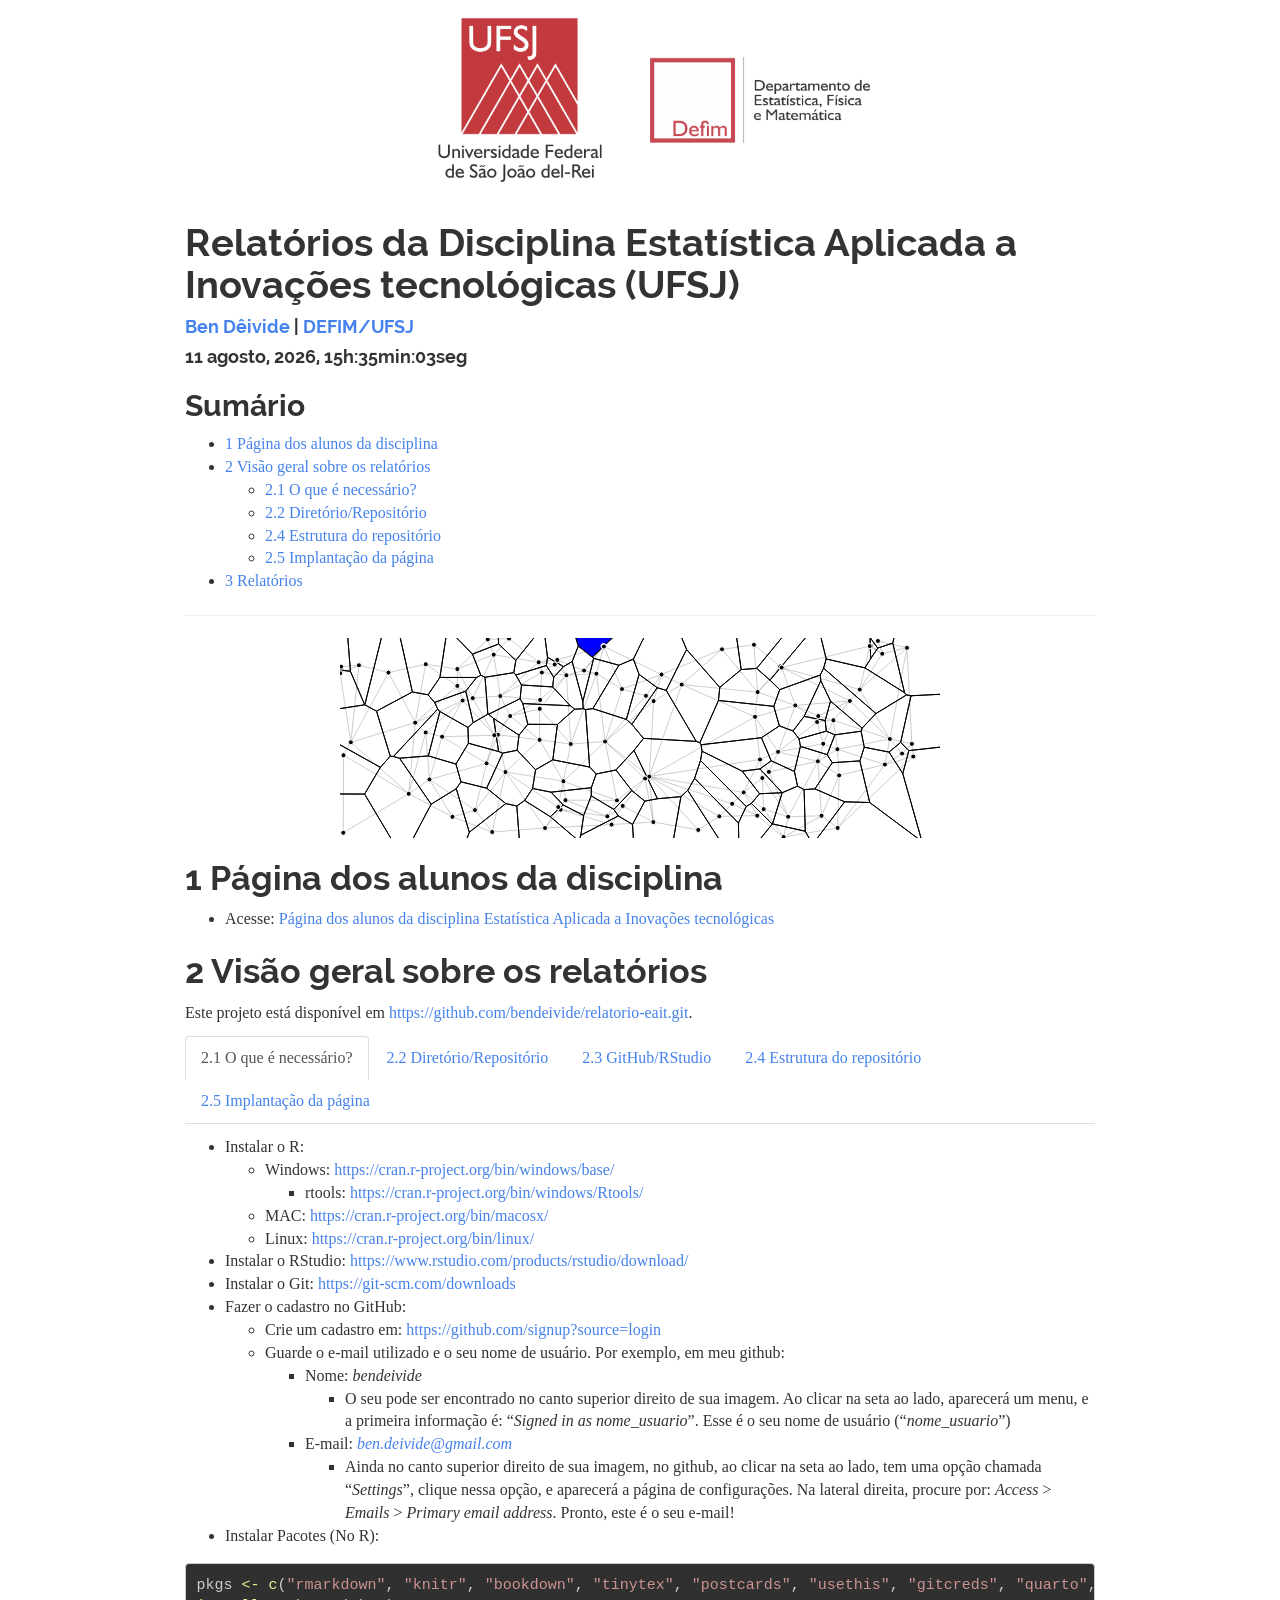
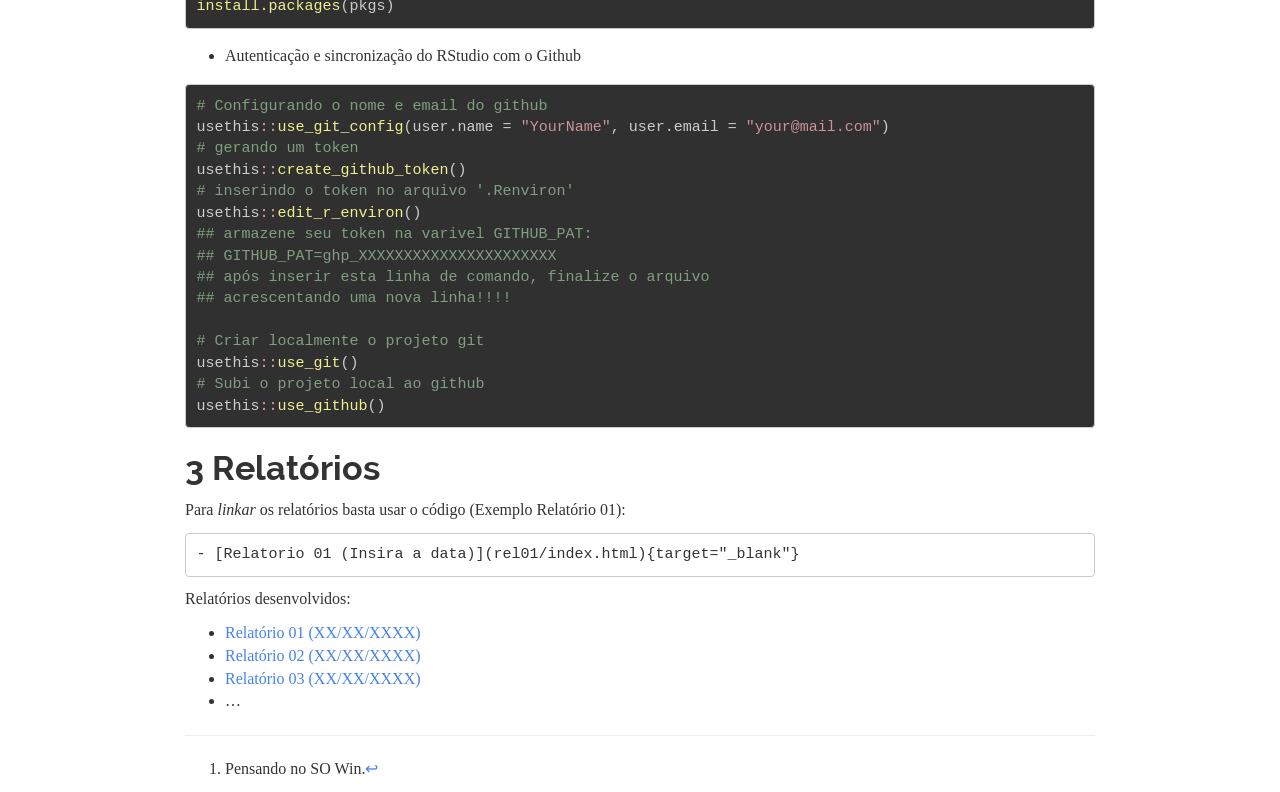
==== relatorio/index.html @ 405bed45 "Initial commit" ====
<!DOCTYPE html>

<html>

<head>

<meta charset="utf-8" />
<meta name="generator" content="pandoc" />
<meta http-equiv="X-UA-Compatible" content="IE=EDGE" />


<meta name="author" content="Ben Dêivide | DEFIM/UFSJ" />


<title>Relatórios da Disciplina Estatística Aplicada a Inovações tecnológicas (UFSJ)</title>

<script>/*! jQuery v3.6.0 | (c) OpenJS Foundation and other contributors | jquery.org/license */
!function(e,t){"use strict";"object"==typeof module&&"object"==typeof module.exports?module.exports=e.document?t(e,!0):function(e){if(!e.document)throw new Error("jQuery requires a window with a document");return t(e)}:t(e)}("undefined"!=typeof window?window:this,function(C,e){"use strict";var t=[],r=Object.getPrototypeOf,s=t.slice,g=t.flat?function(e){return t.flat.call(e)}:function(e){return t.concat.apply([],e)},u=t.push,i=t.indexOf,n={},o=n.toString,v=n.hasOwnProperty,a=v.toString,l=a.call(Object),y={},m=function(e){return"function"==typeof e&&"number"!=typeof e.nodeType&&"function"!=typeof e.item},x=function(e){return null!=e&&e===e.window},E=C.document,c={type:!0,src:!0,nonce:!0,noModule:!0};function b(e,t,n){var r,i,o=(n=n||E).createElement("script");if(o.text=e,t)for(r in c)(i=t[r]||t.getAttribute&&t.getAttribute(r))&&o.setAttribute(r,i);n.head.appendChild(o).parentNode.removeChild(o)}function w(e){return null==e?e+"":"object"==typeof e||"function"==typeof e?n[o.call(e)]||"object":typeof e}var f="3.6.0",S=function(e,t){return new S.fn.init(e,t)};function p(e){var t=!!e&&"length"in e&&e.length,n=w(e);return!m(e)&&!x(e)&&("array"===n||0===t||"number"==typeof t&&0<t&&t-1 in e)}S.fn=S.prototype={jquery:f,constructor:S,length:0,toArray:function(){return s.call(this)},get:function(e){return null==e?s.call(this):e<0?this[e+this.length]:this[e]},pushStack:function(e){var t=S.merge(this.constructor(),e);return t.prevObject=this,t},each:function(e){return S.each(this,e)},map:function(n){return this.pushStack(S.map(this,function(e,t){return n.call(e,t,e)}))},slice:function(){return this.pushStack(s.apply(this,arguments))},first:function(){return this.eq(0)},last:function(){return this.eq(-1)},even:function(){return this.pushStack(S.grep(this,function(e,t){return(t+1)%2}))},odd:function(){return this.pushStack(S.grep(this,function(e,t){return t%2}))},eq:function(e){var t=this.length,n=+e+(e<0?t:0);return this.pushStack(0<=n&&n<t?[this[n]]:[])},end:function(){return this.prevObject||this.constructor()},push:u,sort:t.sort,splice:t.splice},S.extend=S.fn.extend=function(){var e,t,n,r,i,o,a=arguments[0]||{},s=1,u=arguments.length,l=!1;for("boolean"==typeof a&&(l=a,a=arguments[s]||{},s++),"object"==typeof a||m(a)||(a={}),s===u&&(a=this,s--);s<u;s++)if(null!=(e=arguments[s]))for(t in e)r=e[t],"__proto__"!==t&&a!==r&&(l&&r&&(S.isPlainObject(r)||(i=Array.isArray(r)))?(n=a[t],o=i&&!Array.isArray(n)?[]:i||S.isPlainObject(n)?n:{},i=!1,a[t]=S.extend(l,o,r)):void 0!==r&&(a[t]=r));return a},S.extend({expando:"jQuery"+(f+Math.random()).replace(/\D/g,""),isReady:!0,error:function(e){throw new Error(e)},noop:function(){},isPlainObject:function(e){var t,n;return!(!e||"[object Object]"!==o.call(e))&&(!(t=r(e))||"function"==typeof(n=v.call(t,"constructor")&&t.constructor)&&a.call(n)===l)},isEmptyObject:function(e){var t;for(t in e)return!1;return!0},globalEval:function(e,t,n){b(e,{nonce:t&&t.nonce},n)},each:function(e,t){var n,r=0;if(p(e)){for(n=e.length;r<n;r++)if(!1===t.call(e[r],r,e[r]))break}else for(r in e)if(!1===t.call(e[r],r,e[r]))break;return e},makeArray:function(e,t){var n=t||[];return null!=e&&(p(Object(e))?S.merge(n,"string"==typeof e?[e]:e):u.call(n,e)),n},inArray:function(e,t,n){return null==t?-1:i.call(t,e,n)},merge:function(e,t){for(var n=+t.length,r=0,i=e.length;r<n;r++)e[i++]=t[r];return e.length=i,e},grep:function(e,t,n){for(var r=[],i=0,o=e.length,a=!n;i<o;i++)!t(e[i],i)!==a&&r.push(e[i]);return r},map:function(e,t,n){var r,i,o=0,a=[];if(p(e))for(r=e.length;o<r;o++)null!=(i=t(e[o],o,n))&&a.push(i);else for(o in e)null!=(i=t(e[o],o,n))&&a.push(i);return g(a)},guid:1,support:y}),"function"==typeof Symbol&&(S.fn[Symbol.iterator]=t[Symbol.iterator]),S.each("Boolean Number String Function Array Date RegExp Object Error Symbol".split(" "),function(e,t){n["[object "+t+"]"]=t.toLowerCase()});var d=function(n){var e,d,b,o,i,h,f,g,w,u,l,T,C,a,E,v,s,c,y,S="sizzle"+1*new Date,p=n.document,k=0,r=0,m=ue(),x=ue(),A=ue(),N=ue(),j=function(e,t){return e===t&&(l=!0),0},D={}.hasOwnProperty,t=[],q=t.pop,L=t.push,H=t.push,O=t.slice,P=function(e,t){for(var n=0,r=e.length;n<r;n++)if(e[n]===t)return n;return-1},R="checked|selected|async|autofocus|autoplay|controls|defer|disabled|hidden|ismap|loop|multiple|open|readonly|required|scoped",M="[\\x20\\t\\r\\n\\f]",I="(?:\\\\[\\da-fA-F]{1,6}"+M+"?|\\\\[^\\r\\n\\f]|[\\w-]|[^\0-\\x7f])+",W="\\["+M+"*("+I+")(?:"+M+"*([*^$|!~]?=)"+M+"*(?:'((?:\\\\.|[^\\\\'])*)'|\"((?:\\\\.|[^\\\\\"])*)\"|("+I+"))|)"+M+"*\\]",F=":("+I+")(?:\\((('((?:\\\\.|[^\\\\'])*)'|\"((?:\\\\.|[^\\\\\"])*)\")|((?:\\\\.|[^\\\\()[\\]]|"+W+")*)|.*)\\)|)",B=new RegExp(M+"+","g"),$=new RegExp("^"+M+"+|((?:^|[^\\\\])(?:\\\\.)*)"+M+"+$","g"),_=new RegExp("^"+M+"*,"+M+"*"),z=new RegExp("^"+M+"*([>+~]|"+M+")"+M+"*"),U=new RegExp(M+"|>"),X=new RegExp(F),V=new RegExp("^"+I+"$"),G={ID:new RegExp("^#("+I+")"),CLASS:new RegExp("^\\.("+I+")"),TAG:new RegExp("^("+I+"|[*])"),ATTR:new RegExp("^"+W),PSEUDO:new RegExp("^"+F),CHILD:new RegExp("^:(only|first|last|nth|nth-last)-(child|of-type)(?:\\("+M+"*(even|odd|(([+-]|)(\\d*)n|)"+M+"*(?:([+-]|)"+M+"*(\\d+)|))"+M+"*\\)|)","i"),bool:new RegExp("^(?:"+R+")$","i"),needsContext:new RegExp("^"+M+"*[>+~]|:(even|odd|eq|gt|lt|nth|first|last)(?:\\("+M+"*((?:-\\d)?\\d*)"+M+"*\\)|)(?=[^-]|$)","i")},Y=/HTML$/i,Q=/^(?:input|select|textarea|button)$/i,J=/^h\d$/i,K=/^[^{]+\{\s*\[native \w/,Z=/^(?:#([\w-]+)|(\w+)|\.([\w-]+))$/,ee=/[+~]/,te=new RegExp("\\\\[\\da-fA-F]{1,6}"+M+"?|\\\\([^\\r\\n\\f])","g"),ne=function(e,t){var n="0x"+e.slice(1)-65536;return t||(n<0?String.fromCharCode(n+65536):String.fromCharCode(n>>10|55296,1023&n|56320))},re=/([\0-\x1f\x7f]|^-?\d)|^-$|[^\0-\x1f\x7f-\uFFFF\w-]/g,ie=function(e,t){return t?"\0"===e?"\ufffd":e.slice(0,-1)+"\\"+e.charCodeAt(e.length-1).toString(16)+" ":"\\"+e},oe=function(){T()},ae=be(function(e){return!0===e.disabled&&"fieldset"===e.nodeName.toLowerCase()},{dir:"parentNode",next:"legend"});try{H.apply(t=O.call(p.childNodes),p.childNodes),t[p.childNodes.length].nodeType}catch(e){H={apply:t.length?function(e,t){L.apply(e,O.call(t))}:function(e,t){var n=e.length,r=0;while(e[n++]=t[r++]);e.length=n-1}}}function se(t,e,n,r){var i,o,a,s,u,l,c,f=e&&e.ownerDocument,p=e?e.nodeType:9;if(n=n||[],"string"!=typeof t||!t||1!==p&&9!==p&&11!==p)return n;if(!r&&(T(e),e=e||C,E)){if(11!==p&&(u=Z.exec(t)))if(i=u[1]){if(9===p){if(!(a=e.getElementById(i)))return n;if(a.id===i)return n.push(a),n}else if(f&&(a=f.getElementById(i))&&y(e,a)&&a.id===i)return n.push(a),n}else{if(u[2])return H.apply(n,e.getElementsByTagName(t)),n;if((i=u[3])&&d.getElementsByClassName&&e.getElementsByClassName)return H.apply(n,e.getElementsByClassName(i)),n}if(d.qsa&&!N[t+" "]&&(!v||!v.test(t))&&(1!==p||"object"!==e.nodeName.toLowerCase())){if(c=t,f=e,1===p&&(U.test(t)||z.test(t))){(f=ee.test(t)&&ye(e.parentNode)||e)===e&&d.scope||((s=e.getAttribute("id"))?s=s.replace(re,ie):e.setAttribute("id",s=S)),o=(l=h(t)).length;while(o--)l[o]=(s?"#"+s:":scope")+" "+xe(l[o]);c=l.join(",")}try{return H.apply(n,f.querySelectorAll(c)),n}catch(e){N(t,!0)}finally{s===S&&e.removeAttribute("id")}}}return g(t.replace($,"$1"),e,n,r)}function ue(){var r=[];return function e(t,n){return r.push(t+" ")>b.cacheLength&&delete e[r.shift()],e[t+" "]=n}}function le(e){return e[S]=!0,e}function ce(e){var t=C.createElement("fieldset");try{return!!e(t)}catch(e){return!1}finally{t.parentNode&&t.parentNode.removeChild(t),t=null}}function fe(e,t){var n=e.split("|"),r=n.length;while(r--)b.attrHandle[n[r]]=t}function pe(e,t){var n=t&&e,r=n&&1===e.nodeType&&1===t.nodeType&&e.sourceIndex-t.sourceIndex;if(r)return r;if(n)while(n=n.nextSibling)if(n===t)return-1;return e?1:-1}function de(t){return function(e){return"input"===e.nodeName.toLowerCase()&&e.type===t}}function he(n){return function(e){var t=e.nodeName.toLowerCase();return("input"===t||"button"===t)&&e.type===n}}function ge(t){return function(e){return"form"in e?e.parentNode&&!1===e.disabled?"label"in e?"label"in e.parentNode?e.parentNode.disabled===t:e.disabled===t:e.isDisabled===t||e.isDisabled!==!t&&ae(e)===t:e.disabled===t:"label"in e&&e.disabled===t}}function ve(a){return le(function(o){return o=+o,le(function(e,t){var n,r=a([],e.length,o),i=r.length;while(i--)e[n=r[i]]&&(e[n]=!(t[n]=e[n]))})})}function ye(e){return e&&"undefined"!=typeof e.getElementsByTagName&&e}for(e in d=se.support={},i=se.isXML=function(e){var t=e&&e.namespaceURI,n=e&&(e.ownerDocument||e).documentElement;return!Y.test(t||n&&n.nodeName||"HTML")},T=se.setDocument=function(e){var t,n,r=e?e.ownerDocument||e:p;return r!=C&&9===r.nodeType&&r.documentElement&&(a=(C=r).documentElement,E=!i(C),p!=C&&(n=C.defaultView)&&n.top!==n&&(n.addEventListener?n.addEventListener("unload",oe,!1):n.attachEvent&&n.attachEvent("onunload",oe)),d.scope=ce(function(e){return a.appendChild(e).appendChild(C.createElement("div")),"undefined"!=typeof e.querySelectorAll&&!e.querySelectorAll(":scope fieldset div").length}),d.attributes=ce(function(e){return e.className="i",!e.getAttribute("className")}),d.getElementsByTagName=ce(function(e){return e.appendChild(C.createComment("")),!e.getElementsByTagName("*").length}),d.getElementsByClassName=K.test(C.getElementsByClassName),d.getById=ce(function(e){return a.appendChild(e).id=S,!C.getElementsByName||!C.getElementsByName(S).length}),d.getById?(b.filter.ID=function(e){var t=e.replace(te,ne);return function(e){return e.getAttribute("id")===t}},b.find.ID=function(e,t){if("undefined"!=typeof t.getElementById&&E){var n=t.getElementById(e);return n?[n]:[]}}):(b.filter.ID=function(e){var n=e.replace(te,ne);return function(e){var t="undefined"!=typeof e.getAttributeNode&&e.getAttributeNode("id");return t&&t.value===n}},b.find.ID=function(e,t){if("undefined"!=typeof t.getElementById&&E){var n,r,i,o=t.getElementById(e);if(o){if((n=o.getAttributeNode("id"))&&n.value===e)return[o];i=t.getElementsByName(e),r=0;while(o=i[r++])if((n=o.getAttributeNode("id"))&&n.value===e)return[o]}return[]}}),b.find.TAG=d.getElementsByTagName?function(e,t){return"undefined"!=typeof t.getElementsByTagName?t.getElementsByTagName(e):d.qsa?t.querySelectorAll(e):void 0}:function(e,t){var n,r=[],i=0,o=t.getElementsByTagName(e);if("*"===e){while(n=o[i++])1===n.nodeType&&r.push(n);return r}return o},b.find.CLASS=d.getElementsByClassName&&function(e,t){if("undefined"!=typeof t.getElementsByClassName&&E)return t.getElementsByClassName(e)},s=[],v=[],(d.qsa=K.test(C.querySelectorAll))&&(ce(function(e){var t;a.appendChild(e).innerHTML="<a id='"+S+"'></a><select id='"+S+"-\r\\' msallowcapture=''><option selected=''></option></select>",e.querySelectorAll("[msallowcapture^='']").length&&v.push("[*^$]="+M+"*(?:''|\"\")"),e.querySelectorAll("[selected]").length||v.push("\\["+M+"*(?:value|"+R+")"),e.querySelectorAll("[id~="+S+"-]").length||v.push("~="),(t=C.createElement("input")).setAttribute("name",""),e.appendChild(t),e.querySelectorAll("[name='']").length||v.push("\\["+M+"*name"+M+"*="+M+"*(?:''|\"\")"),e.querySelectorAll(":checked").length||v.push(":checked"),e.querySelectorAll("a#"+S+"+*").length||v.push(".#.+[+~]"),e.querySelectorAll("\\\f"),v.push("[\\r\\n\\f]")}),ce(function(e){e.innerHTML="<a href='' disabled='disabled'></a><select disabled='disabled'><option/></select>";var t=C.createElement("input");t.setAttribute("type","hidden"),e.appendChild(t).setAttribute("name","D"),e.querySelectorAll("[name=d]").length&&v.push("name"+M+"*[*^$|!~]?="),2!==e.querySelectorAll(":enabled").length&&v.push(":enabled",":disabled"),a.appendChild(e).disabled=!0,2!==e.querySelectorAll(":disabled").length&&v.push(":enabled",":disabled"),e.querySelectorAll("*,:x"),v.push(",.*:")})),(d.matchesSelector=K.test(c=a.matches||a.webkitMatchesSelector||a.mozMatchesSelector||a.oMatchesSelector||a.msMatchesSelector))&&ce(function(e){d.disconnectedMatch=c.call(e,"*"),c.call(e,"[s!='']:x"),s.push("!=",F)}),v=v.length&&new RegExp(v.join("|")),s=s.length&&new RegExp(s.join("|")),t=K.test(a.compareDocumentPosition),y=t||K.test(a.contains)?function(e,t){var n=9===e.nodeType?e.documentElement:e,r=t&&t.parentNode;return e===r||!(!r||1!==r.nodeType||!(n.contains?n.contains(r):e.compareDocumentPosition&&16&e.compareDocumentPosition(r)))}:function(e,t){if(t)while(t=t.parentNode)if(t===e)return!0;return!1},j=t?function(e,t){if(e===t)return l=!0,0;var n=!e.compareDocumentPosition-!t.compareDocumentPosition;return n||(1&(n=(e.ownerDocument||e)==(t.ownerDocument||t)?e.compareDocumentPosition(t):1)||!d.sortDetached&&t.compareDocumentPosition(e)===n?e==C||e.ownerDocument==p&&y(p,e)?-1:t==C||t.ownerDocument==p&&y(p,t)?1:u?P(u,e)-P(u,t):0:4&n?-1:1)}:function(e,t){if(e===t)return l=!0,0;var n,r=0,i=e.parentNode,o=t.parentNode,a=[e],s=[t];if(!i||!o)return e==C?-1:t==C?1:i?-1:o?1:u?P(u,e)-P(u,t):0;if(i===o)return pe(e,t);n=e;while(n=n.parentNode)a.unshift(n);n=t;while(n=n.parentNode)s.unshift(n);while(a[r]===s[r])r++;return r?pe(a[r],s[r]):a[r]==p?-1:s[r]==p?1:0}),C},se.matches=function(e,t){return se(e,null,null,t)},se.matchesSelector=function(e,t){if(T(e),d.matchesSelector&&E&&!N[t+" "]&&(!s||!s.test(t))&&(!v||!v.test(t)))try{var n=c.call(e,t);if(n||d.disconnectedMatch||e.document&&11!==e.document.nodeType)return n}catch(e){N(t,!0)}return 0<se(t,C,null,[e]).length},se.contains=function(e,t){return(e.ownerDocument||e)!=C&&T(e),y(e,t)},se.attr=function(e,t){(e.ownerDocument||e)!=C&&T(e);var n=b.attrHandle[t.toLowerCase()],r=n&&D.call(b.attrHandle,t.toLowerCase())?n(e,t,!E):void 0;return void 0!==r?r:d.attributes||!E?e.getAttribute(t):(r=e.getAttributeNode(t))&&r.specified?r.value:null},se.escape=function(e){return(e+"").replace(re,ie)},se.error=function(e){throw new Error("Syntax error, unrecognized expression: "+e)},se.uniqueSort=function(e){var t,n=[],r=0,i=0;if(l=!d.detectDuplicates,u=!d.sortStable&&e.slice(0),e.sort(j),l){while(t=e[i++])t===e[i]&&(r=n.push(i));while(r--)e.splice(n[r],1)}return u=null,e},o=se.getText=function(e){var t,n="",r=0,i=e.nodeType;if(i){if(1===i||9===i||11===i){if("string"==typeof e.textContent)return e.textContent;for(e=e.firstChild;e;e=e.nextSibling)n+=o(e)}else if(3===i||4===i)return e.nodeValue}else while(t=e[r++])n+=o(t);return n},(b=se.selectors={cacheLength:50,createPseudo:le,match:G,attrHandle:{},find:{},relative:{">":{dir:"parentNode",first:!0}," ":{dir:"parentNode"},"+":{dir:"previousSibling",first:!0},"~":{dir:"previousSibling"}},preFilter:{ATTR:function(e){return e[1]=e[1].replace(te,ne),e[3]=(e[3]||e[4]||e[5]||"").replace(te,ne),"~="===e[2]&&(e[3]=" "+e[3]+" "),e.slice(0,4)},CHILD:function(e){return e[1]=e[1].toLowerCase(),"nth"===e[1].slice(0,3)?(e[3]||se.error(e[0]),e[4]=+(e[4]?e[5]+(e[6]||1):2*("even"===e[3]||"odd"===e[3])),e[5]=+(e[7]+e[8]||"odd"===e[3])):e[3]&&se.error(e[0]),e},PSEUDO:function(e){var t,n=!e[6]&&e[2];return G.CHILD.test(e[0])?null:(e[3]?e[2]=e[4]||e[5]||"":n&&X.test(n)&&(t=h(n,!0))&&(t=n.indexOf(")",n.length-t)-n.length)&&(e[0]=e[0].slice(0,t),e[2]=n.slice(0,t)),e.slice(0,3))}},filter:{TAG:function(e){var t=e.replace(te,ne).toLowerCase();return"*"===e?function(){return!0}:function(e){return e.nodeName&&e.nodeName.toLowerCase()===t}},CLASS:function(e){var t=m[e+" "];return t||(t=new RegExp("(^|"+M+")"+e+"("+M+"|$)"))&&m(e,function(e){return t.test("string"==typeof e.className&&e.className||"undefined"!=typeof e.getAttribute&&e.getAttribute("class")||"")})},ATTR:function(n,r,i){return function(e){var t=se.attr(e,n);return null==t?"!="===r:!r||(t+="","="===r?t===i:"!="===r?t!==i:"^="===r?i&&0===t.indexOf(i):"*="===r?i&&-1<t.indexOf(i):"$="===r?i&&t.slice(-i.length)===i:"~="===r?-1<(" "+t.replace(B," ")+" ").indexOf(i):"|="===r&&(t===i||t.slice(0,i.length+1)===i+"-"))}},CHILD:function(h,e,t,g,v){var y="nth"!==h.slice(0,3),m="last"!==h.slice(-4),x="of-type"===e;return 1===g&&0===v?function(e){return!!e.parentNode}:function(e,t,n){var r,i,o,a,s,u,l=y!==m?"nextSibling":"previousSibling",c=e.parentNode,f=x&&e.nodeName.toLowerCase(),p=!n&&!x,d=!1;if(c){if(y){while(l){a=e;while(a=a[l])if(x?a.nodeName.toLowerCase()===f:1===a.nodeType)return!1;u=l="only"===h&&!u&&"nextSibling"}return!0}if(u=[m?c.firstChild:c.lastChild],m&&p){d=(s=(r=(i=(o=(a=c)[S]||(a[S]={}))[a.uniqueID]||(o[a.uniqueID]={}))[h]||[])[0]===k&&r[1])&&r[2],a=s&&c.childNodes[s];while(a=++s&&a&&a[l]||(d=s=0)||u.pop())if(1===a.nodeType&&++d&&a===e){i[h]=[k,s,d];break}}else if(p&&(d=s=(r=(i=(o=(a=e)[S]||(a[S]={}))[a.uniqueID]||(o[a.uniqueID]={}))[h]||[])[0]===k&&r[1]),!1===d)while(a=++s&&a&&a[l]||(d=s=0)||u.pop())if((x?a.nodeName.toLowerCase()===f:1===a.nodeType)&&++d&&(p&&((i=(o=a[S]||(a[S]={}))[a.uniqueID]||(o[a.uniqueID]={}))[h]=[k,d]),a===e))break;return(d-=v)===g||d%g==0&&0<=d/g}}},PSEUDO:function(e,o){var t,a=b.pseudos[e]||b.setFilters[e.toLowerCase()]||se.error("unsupported pseudo: "+e);return a[S]?a(o):1<a.length?(t=[e,e,"",o],b.setFilters.hasOwnProperty(e.toLowerCase())?le(function(e,t){var n,r=a(e,o),i=r.length;while(i--)e[n=P(e,r[i])]=!(t[n]=r[i])}):function(e){return a(e,0,t)}):a}},pseudos:{not:le(function(e){var r=[],i=[],s=f(e.replace($,"$1"));return s[S]?le(function(e,t,n,r){var i,o=s(e,null,r,[]),a=e.length;while(a--)(i=o[a])&&(e[a]=!(t[a]=i))}):function(e,t,n){return r[0]=e,s(r,null,n,i),r[0]=null,!i.pop()}}),has:le(function(t){return function(e){return 0<se(t,e).length}}),contains:le(function(t){return t=t.replace(te,ne),function(e){return-1<(e.textContent||o(e)).indexOf(t)}}),lang:le(function(n){return V.test(n||"")||se.error("unsupported lang: "+n),n=n.replace(te,ne).toLowerCase(),function(e){var t;do{if(t=E?e.lang:e.getAttribute("xml:lang")||e.getAttribute("lang"))return(t=t.toLowerCase())===n||0===t.indexOf(n+"-")}while((e=e.parentNode)&&1===e.nodeType);return!1}}),target:function(e){var t=n.location&&n.location.hash;return t&&t.slice(1)===e.id},root:function(e){return e===a},focus:function(e){return e===C.activeElement&&(!C.hasFocus||C.hasFocus())&&!!(e.type||e.href||~e.tabIndex)},enabled:ge(!1),disabled:ge(!0),checked:function(e){var t=e.nodeName.toLowerCase();return"input"===t&&!!e.checked||"option"===t&&!!e.selected},selected:function(e){return e.parentNode&&e.parentNode.selectedIndex,!0===e.selected},empty:function(e){for(e=e.firstChild;e;e=e.nextSibling)if(e.nodeType<6)return!1;return!0},parent:function(e){return!b.pseudos.empty(e)},header:function(e){return J.test(e.nodeName)},input:function(e){return Q.test(e.nodeName)},button:function(e){var t=e.nodeName.toLowerCase();return"input"===t&&"button"===e.type||"button"===t},text:function(e){var t;return"input"===e.nodeName.toLowerCase()&&"text"===e.type&&(null==(t=e.getAttribute("type"))||"text"===t.toLowerCase())},first:ve(function(){return[0]}),last:ve(function(e,t){return[t-1]}),eq:ve(function(e,t,n){return[n<0?n+t:n]}),even:ve(function(e,t){for(var n=0;n<t;n+=2)e.push(n);return e}),odd:ve(function(e,t){for(var n=1;n<t;n+=2)e.push(n);return e}),lt:ve(function(e,t,n){for(var r=n<0?n+t:t<n?t:n;0<=--r;)e.push(r);return e}),gt:ve(function(e,t,n){for(var r=n<0?n+t:n;++r<t;)e.push(r);return e})}}).pseudos.nth=b.pseudos.eq,{radio:!0,checkbox:!0,file:!0,password:!0,image:!0})b.pseudos[e]=de(e);for(e in{submit:!0,reset:!0})b.pseudos[e]=he(e);function me(){}function xe(e){for(var t=0,n=e.length,r="";t<n;t++)r+=e[t].value;return r}function be(s,e,t){var u=e.dir,l=e.next,c=l||u,f=t&&"parentNode"===c,p=r++;return e.first?function(e,t,n){while(e=e[u])if(1===e.nodeType||f)return s(e,t,n);return!1}:function(e,t,n){var r,i,o,a=[k,p];if(n){while(e=e[u])if((1===e.nodeType||f)&&s(e,t,n))return!0}else while(e=e[u])if(1===e.nodeType||f)if(i=(o=e[S]||(e[S]={}))[e.uniqueID]||(o[e.uniqueID]={}),l&&l===e.nodeName.toLowerCase())e=e[u]||e;else{if((r=i[c])&&r[0]===k&&r[1]===p)return a[2]=r[2];if((i[c]=a)[2]=s(e,t,n))return!0}return!1}}function we(i){return 1<i.length?function(e,t,n){var r=i.length;while(r--)if(!i[r](e,t,n))return!1;return!0}:i[0]}function Te(e,t,n,r,i){for(var o,a=[],s=0,u=e.length,l=null!=t;s<u;s++)(o=e[s])&&(n&&!n(o,r,i)||(a.push(o),l&&t.push(s)));return a}function Ce(d,h,g,v,y,e){return v&&!v[S]&&(v=Ce(v)),y&&!y[S]&&(y=Ce(y,e)),le(function(e,t,n,r){var i,o,a,s=[],u=[],l=t.length,c=e||function(e,t,n){for(var r=0,i=t.length;r<i;r++)se(e,t[r],n);return n}(h||"*",n.nodeType?[n]:n,[]),f=!d||!e&&h?c:Te(c,s,d,n,r),p=g?y||(e?d:l||v)?[]:t:f;if(g&&g(f,p,n,r),v){i=Te(p,u),v(i,[],n,r),o=i.length;while(o--)(a=i[o])&&(p[u[o]]=!(f[u[o]]=a))}if(e){if(y||d){if(y){i=[],o=p.length;while(o--)(a=p[o])&&i.push(f[o]=a);y(null,p=[],i,r)}o=p.length;while(o--)(a=p[o])&&-1<(i=y?P(e,a):s[o])&&(e[i]=!(t[i]=a))}}else p=Te(p===t?p.splice(l,p.length):p),y?y(null,t,p,r):H.apply(t,p)})}function Ee(e){for(var i,t,n,r=e.length,o=b.relative[e[0].type],a=o||b.relative[" "],s=o?1:0,u=be(function(e){return e===i},a,!0),l=be(function(e){return-1<P(i,e)},a,!0),c=[function(e,t,n){var r=!o&&(n||t!==w)||((i=t).nodeType?u(e,t,n):l(e,t,n));return i=null,r}];s<r;s++)if(t=b.relative[e[s].type])c=[be(we(c),t)];else{if((t=b.filter[e[s].type].apply(null,e[s].matches))[S]){for(n=++s;n<r;n++)if(b.relative[e[n].type])break;return Ce(1<s&&we(c),1<s&&xe(e.slice(0,s-1).concat({value:" "===e[s-2].type?"*":""})).replace($,"$1"),t,s<n&&Ee(e.slice(s,n)),n<r&&Ee(e=e.slice(n)),n<r&&xe(e))}c.push(t)}return we(c)}return me.prototype=b.filters=b.pseudos,b.setFilters=new me,h=se.tokenize=function(e,t){var n,r,i,o,a,s,u,l=x[e+" "];if(l)return t?0:l.slice(0);a=e,s=[],u=b.preFilter;while(a){for(o in n&&!(r=_.exec(a))||(r&&(a=a.slice(r[0].length)||a),s.push(i=[])),n=!1,(r=z.exec(a))&&(n=r.shift(),i.push({value:n,type:r[0].replace($," ")}),a=a.slice(n.length)),b.filter)!(r=G[o].exec(a))||u[o]&&!(r=u[o](r))||(n=r.shift(),i.push({value:n,type:o,matches:r}),a=a.slice(n.length));if(!n)break}return t?a.length:a?se.error(e):x(e,s).slice(0)},f=se.compile=function(e,t){var n,v,y,m,x,r,i=[],o=[],a=A[e+" "];if(!a){t||(t=h(e)),n=t.length;while(n--)(a=Ee(t[n]))[S]?i.push(a):o.push(a);(a=A(e,(v=o,m=0<(y=i).length,x=0<v.length,r=function(e,t,n,r,i){var o,a,s,u=0,l="0",c=e&&[],f=[],p=w,d=e||x&&b.find.TAG("*",i),h=k+=null==p?1:Math.random()||.1,g=d.length;for(i&&(w=t==C||t||i);l!==g&&null!=(o=d[l]);l++){if(x&&o){a=0,t||o.ownerDocument==C||(T(o),n=!E);while(s=v[a++])if(s(o,t||C,n)){r.push(o);break}i&&(k=h)}m&&((o=!s&&o)&&u--,e&&c.push(o))}if(u+=l,m&&l!==u){a=0;while(s=y[a++])s(c,f,t,n);if(e){if(0<u)while(l--)c[l]||f[l]||(f[l]=q.call(r));f=Te(f)}H.apply(r,f),i&&!e&&0<f.length&&1<u+y.length&&se.uniqueSort(r)}return i&&(k=h,w=p),c},m?le(r):r))).selector=e}return a},g=se.select=function(e,t,n,r){var i,o,a,s,u,l="function"==typeof e&&e,c=!r&&h(e=l.selector||e);if(n=n||[],1===c.length){if(2<(o=c[0]=c[0].slice(0)).length&&"ID"===(a=o[0]).type&&9===t.nodeType&&E&&b.relative[o[1].type]){if(!(t=(b.find.ID(a.matches[0].replace(te,ne),t)||[])[0]))return n;l&&(t=t.parentNode),e=e.slice(o.shift().value.length)}i=G.needsContext.test(e)?0:o.length;while(i--){if(a=o[i],b.relative[s=a.type])break;if((u=b.find[s])&&(r=u(a.matches[0].replace(te,ne),ee.test(o[0].type)&&ye(t.parentNode)||t))){if(o.splice(i,1),!(e=r.length&&xe(o)))return H.apply(n,r),n;break}}}return(l||f(e,c))(r,t,!E,n,!t||ee.test(e)&&ye(t.parentNode)||t),n},d.sortStable=S.split("").sort(j).join("")===S,d.detectDuplicates=!!l,T(),d.sortDetached=ce(function(e){return 1&e.compareDocumentPosition(C.createElement("fieldset"))}),ce(function(e){return e.innerHTML="<a href='#'></a>","#"===e.firstChild.getAttribute("href")})||fe("type|href|height|width",function(e,t,n){if(!n)return e.getAttribute(t,"type"===t.toLowerCase()?1:2)}),d.attributes&&ce(function(e){return e.innerHTML="<input/>",e.firstChild.setAttribute("value",""),""===e.firstChild.getAttribute("value")})||fe("value",function(e,t,n){if(!n&&"input"===e.nodeName.toLowerCase())return e.defaultValue}),ce(function(e){return null==e.getAttribute("disabled")})||fe(R,function(e,t,n){var r;if(!n)return!0===e[t]?t.toLowerCase():(r=e.getAttributeNode(t))&&r.specified?r.value:null}),se}(C);S.find=d,S.expr=d.selectors,S.expr[":"]=S.expr.pseudos,S.uniqueSort=S.unique=d.uniqueSort,S.text=d.getText,S.isXMLDoc=d.isXML,S.contains=d.contains,S.escapeSelector=d.escape;var h=function(e,t,n){var r=[],i=void 0!==n;while((e=e[t])&&9!==e.nodeType)if(1===e.nodeType){if(i&&S(e).is(n))break;r.push(e)}return r},T=function(e,t){for(var n=[];e;e=e.nextSibling)1===e.nodeType&&e!==t&&n.push(e);return n},k=S.expr.match.needsContext;function A(e,t){return e.nodeName&&e.nodeName.toLowerCase()===t.toLowerCase()}var N=/^<([a-z][^\/\0>:\x20\t\r\n\f]*)[\x20\t\r\n\f]*\/?>(?:<\/\1>|)$/i;function j(e,n,r){return m(n)?S.grep(e,function(e,t){return!!n.call(e,t,e)!==r}):n.nodeType?S.grep(e,function(e){return e===n!==r}):"string"!=typeof n?S.grep(e,function(e){return-1<i.call(n,e)!==r}):S.filter(n,e,r)}S.filter=function(e,t,n){var r=t[0];return n&&(e=":not("+e+")"),1===t.length&&1===r.nodeType?S.find.matchesSelector(r,e)?[r]:[]:S.find.matches(e,S.grep(t,function(e){return 1===e.nodeType}))},S.fn.extend({find:function(e){var t,n,r=this.length,i=this;if("string"!=typeof e)return this.pushStack(S(e).filter(function(){for(t=0;t<r;t++)if(S.contains(i[t],this))return!0}));for(n=this.pushStack([]),t=0;t<r;t++)S.find(e,i[t],n);return 1<r?S.uniqueSort(n):n},filter:function(e){return this.pushStack(j(this,e||[],!1))},not:function(e){return this.pushStack(j(this,e||[],!0))},is:function(e){return!!j(this,"string"==typeof e&&k.test(e)?S(e):e||[],!1).length}});var D,q=/^(?:\s*(<[\w\W]+>)[^>]*|#([\w-]+))$/;(S.fn.init=function(e,t,n){var r,i;if(!e)return this;if(n=n||D,"string"==typeof e){if(!(r="<"===e[0]&&">"===e[e.length-1]&&3<=e.length?[null,e,null]:q.exec(e))||!r[1]&&t)return!t||t.jquery?(t||n).find(e):this.constructor(t).find(e);if(r[1]){if(t=t instanceof S?t[0]:t,S.merge(this,S.parseHTML(r[1],t&&t.nodeType?t.ownerDocument||t:E,!0)),N.test(r[1])&&S.isPlainObject(t))for(r in t)m(this[r])?this[r](t[r]):this.attr(r,t[r]);return this}return(i=E.getElementById(r[2]))&&(this[0]=i,this.length=1),this}return e.nodeType?(this[0]=e,this.length=1,this):m(e)?void 0!==n.ready?n.ready(e):e(S):S.makeArray(e,this)}).prototype=S.fn,D=S(E);var L=/^(?:parents|prev(?:Until|All))/,H={children:!0,contents:!0,next:!0,prev:!0};function O(e,t){while((e=e[t])&&1!==e.nodeType);return e}S.fn.extend({has:function(e){var t=S(e,this),n=t.length;return this.filter(function(){for(var e=0;e<n;e++)if(S.contains(this,t[e]))return!0})},closest:function(e,t){var n,r=0,i=this.length,o=[],a="string"!=typeof e&&S(e);if(!k.test(e))for(;r<i;r++)for(n=this[r];n&&n!==t;n=n.parentNode)if(n.nodeType<11&&(a?-1<a.index(n):1===n.nodeType&&S.find.matchesSelector(n,e))){o.push(n);break}return this.pushStack(1<o.length?S.uniqueSort(o):o)},index:function(e){return e?"string"==typeof e?i.call(S(e),this[0]):i.call(this,e.jquery?e[0]:e):this[0]&&this[0].parentNode?this.first().prevAll().length:-1},add:function(e,t){return this.pushStack(S.uniqueSort(S.merge(this.get(),S(e,t))))},addBack:function(e){return this.add(null==e?this.prevObject:this.prevObject.filter(e))}}),S.each({parent:function(e){var t=e.parentNode;return t&&11!==t.nodeType?t:null},parents:function(e){return h(e,"parentNode")},parentsUntil:function(e,t,n){return h(e,"parentNode",n)},next:function(e){return O(e,"nextSibling")},prev:function(e){return O(e,"previousSibling")},nextAll:function(e){return h(e,"nextSibling")},prevAll:function(e){return h(e,"previousSibling")},nextUntil:function(e,t,n){return h(e,"nextSibling",n)},prevUntil:function(e,t,n){return h(e,"previousSibling",n)},siblings:function(e){return T((e.parentNode||{}).firstChild,e)},children:function(e){return T(e.firstChild)},contents:function(e){return null!=e.contentDocument&&r(e.contentDocument)?e.contentDocument:(A(e,"template")&&(e=e.content||e),S.merge([],e.childNodes))}},function(r,i){S.fn[r]=function(e,t){var n=S.map(this,i,e);return"Until"!==r.slice(-5)&&(t=e),t&&"string"==typeof t&&(n=S.filter(t,n)),1<this.length&&(H[r]||S.uniqueSort(n),L.test(r)&&n.reverse()),this.pushStack(n)}});var P=/[^\x20\t\r\n\f]+/g;function R(e){return e}function M(e){throw e}function I(e,t,n,r){var i;try{e&&m(i=e.promise)?i.call(e).done(t).fail(n):e&&m(i=e.then)?i.call(e,t,n):t.apply(void 0,[e].slice(r))}catch(e){n.apply(void 0,[e])}}S.Callbacks=function(r){var e,n;r="string"==typeof r?(e=r,n={},S.each(e.match(P)||[],function(e,t){n[t]=!0}),n):S.extend({},r);var i,t,o,a,s=[],u=[],l=-1,c=function(){for(a=a||r.once,o=i=!0;u.length;l=-1){t=u.shift();while(++l<s.length)!1===s[l].apply(t[0],t[1])&&r.stopOnFalse&&(l=s.length,t=!1)}r.memory||(t=!1),i=!1,a&&(s=t?[]:"")},f={add:function(){return s&&(t&&!i&&(l=s.length-1,u.push(t)),function n(e){S.each(e,function(e,t){m(t)?r.unique&&f.has(t)||s.push(t):t&&t.length&&"string"!==w(t)&&n(t)})}(arguments),t&&!i&&c()),this},remove:function(){return S.each(arguments,function(e,t){var n;while(-1<(n=S.inArray(t,s,n)))s.splice(n,1),n<=l&&l--}),this},has:function(e){return e?-1<S.inArray(e,s):0<s.length},empty:function(){return s&&(s=[]),this},disable:function(){return a=u=[],s=t="",this},disabled:function(){return!s},lock:function(){return a=u=[],t||i||(s=t=""),this},locked:function(){return!!a},fireWith:function(e,t){return a||(t=[e,(t=t||[]).slice?t.slice():t],u.push(t),i||c()),this},fire:function(){return f.fireWith(this,arguments),this},fired:function(){return!!o}};return f},S.extend({Deferred:function(e){var o=[["notify","progress",S.Callbacks("memory"),S.Callbacks("memory"),2],["resolve","done",S.Callbacks("once memory"),S.Callbacks("once memory"),0,"resolved"],["reject","fail",S.Callbacks("once memory"),S.Callbacks("once memory"),1,"rejected"]],i="pending",a={state:function(){return i},always:function(){return s.done(arguments).fail(arguments),this},"catch":function(e){return a.then(null,e)},pipe:function(){var i=arguments;return S.Deferred(function(r){S.each(o,function(e,t){var n=m(i[t[4]])&&i[t[4]];s[t[1]](function(){var e=n&&n.apply(this,arguments);e&&m(e.promise)?e.promise().progress(r.notify).done(r.resolve).fail(r.reject):r[t[0]+"With"](this,n?[e]:arguments)})}),i=null}).promise()},then:function(t,n,r){var u=0;function l(i,o,a,s){return function(){var n=this,r=arguments,e=function(){var e,t;if(!(i<u)){if((e=a.apply(n,r))===o.promise())throw new TypeError("Thenable self-resolution");t=e&&("object"==typeof e||"function"==typeof e)&&e.then,m(t)?s?t.call(e,l(u,o,R,s),l(u,o,M,s)):(u++,t.call(e,l(u,o,R,s),l(u,o,M,s),l(u,o,R,o.notifyWith))):(a!==R&&(n=void 0,r=[e]),(s||o.resolveWith)(n,r))}},t=s?e:function(){try{e()}catch(e){S.Deferred.exceptionHook&&S.Deferred.exceptionHook(e,t.stackTrace),u<=i+1&&(a!==M&&(n=void 0,r=[e]),o.rejectWith(n,r))}};i?t():(S.Deferred.getStackHook&&(t.stackTrace=S.Deferred.getStackHook()),C.setTimeout(t))}}return S.Deferred(function(e){o[0][3].add(l(0,e,m(r)?r:R,e.notifyWith)),o[1][3].add(l(0,e,m(t)?t:R)),o[2][3].add(l(0,e,m(n)?n:M))}).promise()},promise:function(e){return null!=e?S.extend(e,a):a}},s={};return S.each(o,function(e,t){var n=t[2],r=t[5];a[t[1]]=n.add,r&&n.add(function(){i=r},o[3-e][2].disable,o[3-e][3].disable,o[0][2].lock,o[0][3].lock),n.add(t[3].fire),s[t[0]]=function(){return s[t[0]+"With"](this===s?void 0:this,arguments),this},s[t[0]+"With"]=n.fireWith}),a.promise(s),e&&e.call(s,s),s},when:function(e){var n=arguments.length,t=n,r=Array(t),i=s.call(arguments),o=S.Deferred(),a=function(t){return function(e){r[t]=this,i[t]=1<arguments.length?s.call(arguments):e,--n||o.resolveWith(r,i)}};if(n<=1&&(I(e,o.done(a(t)).resolve,o.reject,!n),"pending"===o.state()||m(i[t]&&i[t].then)))return o.then();while(t--)I(i[t],a(t),o.reject);return o.promise()}});var W=/^(Eval|Internal|Range|Reference|Syntax|Type|URI)Error$/;S.Deferred.exceptionHook=function(e,t){C.console&&C.console.warn&&e&&W.test(e.name)&&C.console.warn("jQuery.Deferred exception: "+e.message,e.stack,t)},S.readyException=function(e){C.setTimeout(function(){throw e})};var F=S.Deferred();function B(){E.removeEventListener("DOMContentLoaded",B),C.removeEventListener("load",B),S.ready()}S.fn.ready=function(e){return F.then(e)["catch"](function(e){S.readyException(e)}),this},S.extend({isReady:!1,readyWait:1,ready:function(e){(!0===e?--S.readyWait:S.isReady)||(S.isReady=!0)!==e&&0<--S.readyWait||F.resolveWith(E,[S])}}),S.ready.then=F.then,"complete"===E.readyState||"loading"!==E.readyState&&!E.documentElement.doScroll?C.setTimeout(S.ready):(E.addEventListener("DOMContentLoaded",B),C.addEventListener("load",B));var $=function(e,t,n,r,i,o,a){var s=0,u=e.length,l=null==n;if("object"===w(n))for(s in i=!0,n)$(e,t,s,n[s],!0,o,a);else if(void 0!==r&&(i=!0,m(r)||(a=!0),l&&(a?(t.call(e,r),t=null):(l=t,t=function(e,t,n){return l.call(S(e),n)})),t))for(;s<u;s++)t(e[s],n,a?r:r.call(e[s],s,t(e[s],n)));return i?e:l?t.call(e):u?t(e[0],n):o},_=/^-ms-/,z=/-([a-z])/g;function U(e,t){return t.toUpperCase()}function X(e){return e.replace(_,"ms-").replace(z,U)}var V=function(e){return 1===e.nodeType||9===e.nodeType||!+e.nodeType};function G(){this.expando=S.expando+G.uid++}G.uid=1,G.prototype={cache:function(e){var t=e[this.expando];return t||(t={},V(e)&&(e.nodeType?e[this.expando]=t:Object.defineProperty(e,this.expando,{value:t,configurable:!0}))),t},set:function(e,t,n){var r,i=this.cache(e);if("string"==typeof t)i[X(t)]=n;else for(r in t)i[X(r)]=t[r];return i},get:function(e,t){return void 0===t?this.cache(e):e[this.expando]&&e[this.expando][X(t)]},access:function(e,t,n){return void 0===t||t&&"string"==typeof t&&void 0===n?this.get(e,t):(this.set(e,t,n),void 0!==n?n:t)},remove:function(e,t){var n,r=e[this.expando];if(void 0!==r){if(void 0!==t){n=(t=Array.isArray(t)?t.map(X):(t=X(t))in r?[t]:t.match(P)||[]).length;while(n--)delete r[t[n]]}(void 0===t||S.isEmptyObject(r))&&(e.nodeType?e[this.expando]=void 0:delete e[this.expando])}},hasData:function(e){var t=e[this.expando];return void 0!==t&&!S.isEmptyObject(t)}};var Y=new G,Q=new G,J=/^(?:\{[\w\W]*\}|\[[\w\W]*\])$/,K=/[A-Z]/g;function Z(e,t,n){var r,i;if(void 0===n&&1===e.nodeType)if(r="data-"+t.replace(K,"-$&").toLowerCase(),"string"==typeof(n=e.getAttribute(r))){try{n="true"===(i=n)||"false"!==i&&("null"===i?null:i===+i+""?+i:J.test(i)?JSON.parse(i):i)}catch(e){}Q.set(e,t,n)}else n=void 0;return n}S.extend({hasData:function(e){return Q.hasData(e)||Y.hasData(e)},data:function(e,t,n){return Q.access(e,t,n)},removeData:function(e,t){Q.remove(e,t)},_data:function(e,t,n){return Y.access(e,t,n)},_removeData:function(e,t){Y.remove(e,t)}}),S.fn.extend({data:function(n,e){var t,r,i,o=this[0],a=o&&o.attributes;if(void 0===n){if(this.length&&(i=Q.get(o),1===o.nodeType&&!Y.get(o,"hasDataAttrs"))){t=a.length;while(t--)a[t]&&0===(r=a[t].name).indexOf("data-")&&(r=X(r.slice(5)),Z(o,r,i[r]));Y.set(o,"hasDataAttrs",!0)}return i}return"object"==typeof n?this.each(function(){Q.set(this,n)}):$(this,function(e){var t;if(o&&void 0===e)return void 0!==(t=Q.get(o,n))?t:void 0!==(t=Z(o,n))?t:void 0;this.each(function(){Q.set(this,n,e)})},null,e,1<arguments.length,null,!0)},removeData:function(e){return this.each(function(){Q.remove(this,e)})}}),S.extend({queue:function(e,t,n){var r;if(e)return t=(t||"fx")+"queue",r=Y.get(e,t),n&&(!r||Array.isArray(n)?r=Y.access(e,t,S.makeArray(n)):r.push(n)),r||[]},dequeue:function(e,t){t=t||"fx";var n=S.queue(e,t),r=n.length,i=n.shift(),o=S._queueHooks(e,t);"inprogress"===i&&(i=n.shift(),r--),i&&("fx"===t&&n.unshift("inprogress"),delete o.stop,i.call(e,function(){S.dequeue(e,t)},o)),!r&&o&&o.empty.fire()},_queueHooks:function(e,t){var n=t+"queueHooks";return Y.get(e,n)||Y.access(e,n,{empty:S.Callbacks("once memory").add(function(){Y.remove(e,[t+"queue",n])})})}}),S.fn.extend({queue:function(t,n){var e=2;return"string"!=typeof t&&(n=t,t="fx",e--),arguments.length<e?S.queue(this[0],t):void 0===n?this:this.each(function(){var e=S.queue(this,t,n);S._queueHooks(this,t),"fx"===t&&"inprogress"!==e[0]&&S.dequeue(this,t)})},dequeue:function(e){return this.each(function(){S.dequeue(this,e)})},clearQueue:function(e){return this.queue(e||"fx",[])},promise:function(e,t){var n,r=1,i=S.Deferred(),o=this,a=this.length,s=function(){--r||i.resolveWith(o,[o])};"string"!=typeof e&&(t=e,e=void 0),e=e||"fx";while(a--)(n=Y.get(o[a],e+"queueHooks"))&&n.empty&&(r++,n.empty.add(s));return s(),i.promise(t)}});var ee=/[+-]?(?:\d*\.|)\d+(?:[eE][+-]?\d+|)/.source,te=new RegExp("^(?:([+-])=|)("+ee+")([a-z%]*)$","i"),ne=["Top","Right","Bottom","Left"],re=E.documentElement,ie=function(e){return S.contains(e.ownerDocument,e)},oe={composed:!0};re.getRootNode&&(ie=function(e){return S.contains(e.ownerDocument,e)||e.getRootNode(oe)===e.ownerDocument});var ae=function(e,t){return"none"===(e=t||e).style.display||""===e.style.display&&ie(e)&&"none"===S.css(e,"display")};function se(e,t,n,r){var i,o,a=20,s=r?function(){return r.cur()}:function(){return S.css(e,t,"")},u=s(),l=n&&n[3]||(S.cssNumber[t]?"":"px"),c=e.nodeType&&(S.cssNumber[t]||"px"!==l&&+u)&&te.exec(S.css(e,t));if(c&&c[3]!==l){u/=2,l=l||c[3],c=+u||1;while(a--)S.style(e,t,c+l),(1-o)*(1-(o=s()/u||.5))<=0&&(a=0),c/=o;c*=2,S.style(e,t,c+l),n=n||[]}return n&&(c=+c||+u||0,i=n[1]?c+(n[1]+1)*n[2]:+n[2],r&&(r.unit=l,r.start=c,r.end=i)),i}var ue={};function le(e,t){for(var n,r,i,o,a,s,u,l=[],c=0,f=e.length;c<f;c++)(r=e[c]).style&&(n=r.style.display,t?("none"===n&&(l[c]=Y.get(r,"display")||null,l[c]||(r.style.display="")),""===r.style.display&&ae(r)&&(l[c]=(u=a=o=void 0,a=(i=r).ownerDocument,s=i.nodeName,(u=ue[s])||(o=a.body.appendChild(a.createElement(s)),u=S.css(o,"display"),o.parentNode.removeChild(o),"none"===u&&(u="block"),ue[s]=u)))):"none"!==n&&(l[c]="none",Y.set(r,"display",n)));for(c=0;c<f;c++)null!=l[c]&&(e[c].style.display=l[c]);return e}S.fn.extend({show:function(){return le(this,!0)},hide:function(){return le(this)},toggle:function(e){return"boolean"==typeof e?e?this.show():this.hide():this.each(function(){ae(this)?S(this).show():S(this).hide()})}});var ce,fe,pe=/^(?:checkbox|radio)$/i,de=/<([a-z][^\/\0>\x20\t\r\n\f]*)/i,he=/^$|^module$|\/(?:java|ecma)script/i;ce=E.createDocumentFragment().appendChild(E.createElement("div")),(fe=E.createElement("input")).setAttribute("type","radio"),fe.setAttribute("checked","checked"),fe.setAttribute("name","t"),ce.appendChild(fe),y.checkClone=ce.cloneNode(!0).cloneNode(!0).lastChild.checked,ce.innerHTML="<textarea>x</textarea>",y.noCloneChecked=!!ce.cloneNode(!0).lastChild.defaultValue,ce.innerHTML="<option></option>",y.option=!!ce.lastChild;var ge={thead:[1,"<table>","</table>"],col:[2,"<table><colgroup>","</colgroup></table>"],tr:[2,"<table><tbody>","</tbody></table>"],td:[3,"<table><tbody><tr>","</tr></tbody></table>"],_default:[0,"",""]};function ve(e,t){var n;return n="undefined"!=typeof e.getElementsByTagName?e.getElementsByTagName(t||"*"):"undefined"!=typeof e.querySelectorAll?e.querySelectorAll(t||"*"):[],void 0===t||t&&A(e,t)?S.merge([e],n):n}function ye(e,t){for(var n=0,r=e.length;n<r;n++)Y.set(e[n],"globalEval",!t||Y.get(t[n],"globalEval"))}ge.tbody=ge.tfoot=ge.colgroup=ge.caption=ge.thead,ge.th=ge.td,y.option||(ge.optgroup=ge.option=[1,"<select multiple='multiple'>","</select>"]);var me=/<|&#?\w+;/;function xe(e,t,n,r,i){for(var o,a,s,u,l,c,f=t.createDocumentFragment(),p=[],d=0,h=e.length;d<h;d++)if((o=e[d])||0===o)if("object"===w(o))S.merge(p,o.nodeType?[o]:o);else if(me.test(o)){a=a||f.appendChild(t.createElement("div")),s=(de.exec(o)||["",""])[1].toLowerCase(),u=ge[s]||ge._default,a.innerHTML=u[1]+S.htmlPrefilter(o)+u[2],c=u[0];while(c--)a=a.lastChild;S.merge(p,a.childNodes),(a=f.firstChild).textContent=""}else p.push(t.createTextNode(o));f.textContent="",d=0;while(o=p[d++])if(r&&-1<S.inArray(o,r))i&&i.push(o);else if(l=ie(o),a=ve(f.appendChild(o),"script"),l&&ye(a),n){c=0;while(o=a[c++])he.test(o.type||"")&&n.push(o)}return f}var be=/^([^.]*)(?:\.(.+)|)/;function we(){return!0}function Te(){return!1}function Ce(e,t){return e===function(){try{return E.activeElement}catch(e){}}()==("focus"===t)}function Ee(e,t,n,r,i,o){var a,s;if("object"==typeof t){for(s in"string"!=typeof n&&(r=r||n,n=void 0),t)Ee(e,s,n,r,t[s],o);return e}if(null==r&&null==i?(i=n,r=n=void 0):null==i&&("string"==typeof n?(i=r,r=void 0):(i=r,r=n,n=void 0)),!1===i)i=Te;else if(!i)return e;return 1===o&&(a=i,(i=function(e){return S().off(e),a.apply(this,arguments)}).guid=a.guid||(a.guid=S.guid++)),e.each(function(){S.event.add(this,t,i,r,n)})}function Se(e,i,o){o?(Y.set(e,i,!1),S.event.add(e,i,{namespace:!1,handler:function(e){var t,n,r=Y.get(this,i);if(1&e.isTrigger&&this[i]){if(r.length)(S.event.special[i]||{}).delegateType&&e.stopPropagation();else if(r=s.call(arguments),Y.set(this,i,r),t=o(this,i),this[i](),r!==(n=Y.get(this,i))||t?Y.set(this,i,!1):n={},r!==n)return e.stopImmediatePropagation(),e.preventDefault(),n&&n.value}else r.length&&(Y.set(this,i,{value:S.event.trigger(S.extend(r[0],S.Event.prototype),r.slice(1),this)}),e.stopImmediatePropagation())}})):void 0===Y.get(e,i)&&S.event.add(e,i,we)}S.event={global:{},add:function(t,e,n,r,i){var o,a,s,u,l,c,f,p,d,h,g,v=Y.get(t);if(V(t)){n.handler&&(n=(o=n).handler,i=o.selector),i&&S.find.matchesSelector(re,i),n.guid||(n.guid=S.guid++),(u=v.events)||(u=v.events=Object.create(null)),(a=v.handle)||(a=v.handle=function(e){return"undefined"!=typeof S&&S.event.triggered!==e.type?S.event.dispatch.apply(t,arguments):void 0}),l=(e=(e||"").match(P)||[""]).length;while(l--)d=g=(s=be.exec(e[l])||[])[1],h=(s[2]||"").split(".").sort(),d&&(f=S.event.special[d]||{},d=(i?f.delegateType:f.bindType)||d,f=S.event.special[d]||{},c=S.extend({type:d,origType:g,data:r,handler:n,guid:n.guid,selector:i,needsContext:i&&S.expr.match.needsContext.test(i),namespace:h.join(".")},o),(p=u[d])||((p=u[d]=[]).delegateCount=0,f.setup&&!1!==f.setup.call(t,r,h,a)||t.addEventListener&&t.addEventListener(d,a)),f.add&&(f.add.call(t,c),c.handler.guid||(c.handler.guid=n.guid)),i?p.splice(p.delegateCount++,0,c):p.push(c),S.event.global[d]=!0)}},remove:function(e,t,n,r,i){var o,a,s,u,l,c,f,p,d,h,g,v=Y.hasData(e)&&Y.get(e);if(v&&(u=v.events)){l=(t=(t||"").match(P)||[""]).length;while(l--)if(d=g=(s=be.exec(t[l])||[])[1],h=(s[2]||"").split(".").sort(),d){f=S.event.special[d]||{},p=u[d=(r?f.delegateType:f.bindType)||d]||[],s=s[2]&&new RegExp("(^|\\.)"+h.join("\\.(?:.*\\.|)")+"(\\.|$)"),a=o=p.length;while(o--)c=p[o],!i&&g!==c.origType||n&&n.guid!==c.guid||s&&!s.test(c.namespace)||r&&r!==c.selector&&("**"!==r||!c.selector)||(p.splice(o,1),c.selector&&p.delegateCount--,f.remove&&f.remove.call(e,c));a&&!p.length&&(f.teardown&&!1!==f.teardown.call(e,h,v.handle)||S.removeEvent(e,d,v.handle),delete u[d])}else for(d in u)S.event.remove(e,d+t[l],n,r,!0);S.isEmptyObject(u)&&Y.remove(e,"handle events")}},dispatch:function(e){var t,n,r,i,o,a,s=new Array(arguments.length),u=S.event.fix(e),l=(Y.get(this,"events")||Object.create(null))[u.type]||[],c=S.event.special[u.type]||{};for(s[0]=u,t=1;t<arguments.length;t++)s[t]=arguments[t];if(u.delegateTarget=this,!c.preDispatch||!1!==c.preDispatch.call(this,u)){a=S.event.handlers.call(this,u,l),t=0;while((i=a[t++])&&!u.isPropagationStopped()){u.currentTarget=i.elem,n=0;while((o=i.handlers[n++])&&!u.isImmediatePropagationStopped())u.rnamespace&&!1!==o.namespace&&!u.rnamespace.test(o.namespace)||(u.handleObj=o,u.data=o.data,void 0!==(r=((S.event.special[o.origType]||{}).handle||o.handler).apply(i.elem,s))&&!1===(u.result=r)&&(u.preventDefault(),u.stopPropagation()))}return c.postDispatch&&c.postDispatch.call(this,u),u.result}},handlers:function(e,t){var n,r,i,o,a,s=[],u=t.delegateCount,l=e.target;if(u&&l.nodeType&&!("click"===e.type&&1<=e.button))for(;l!==this;l=l.parentNode||this)if(1===l.nodeType&&("click"!==e.type||!0!==l.disabled)){for(o=[],a={},n=0;n<u;n++)void 0===a[i=(r=t[n]).selector+" "]&&(a[i]=r.needsContext?-1<S(i,this).index(l):S.find(i,this,null,[l]).length),a[i]&&o.push(r);o.length&&s.push({elem:l,handlers:o})}return l=this,u<t.length&&s.push({elem:l,handlers:t.slice(u)}),s},addProp:function(t,e){Object.defineProperty(S.Event.prototype,t,{enumerable:!0,configurable:!0,get:m(e)?function(){if(this.originalEvent)return e(this.originalEvent)}:function(){if(this.originalEvent)return this.originalEvent[t]},set:function(e){Object.defineProperty(this,t,{enumerable:!0,configurable:!0,writable:!0,value:e})}})},fix:function(e){return e[S.expando]?e:new S.Event(e)},special:{load:{noBubble:!0},click:{setup:function(e){var t=this||e;return pe.test(t.type)&&t.click&&A(t,"input")&&Se(t,"click",we),!1},trigger:function(e){var t=this||e;return pe.test(t.type)&&t.click&&A(t,"input")&&Se(t,"click"),!0},_default:function(e){var t=e.target;return pe.test(t.type)&&t.click&&A(t,"input")&&Y.get(t,"click")||A(t,"a")}},beforeunload:{postDispatch:function(e){void 0!==e.result&&e.originalEvent&&(e.originalEvent.returnValue=e.result)}}}},S.removeEvent=function(e,t,n){e.removeEventListener&&e.removeEventListener(t,n)},S.Event=function(e,t){if(!(this instanceof S.Event))return new S.Event(e,t);e&&e.type?(this.originalEvent=e,this.type=e.type,this.isDefaultPrevented=e.defaultPrevented||void 0===e.defaultPrevented&&!1===e.returnValue?we:Te,this.target=e.target&&3===e.target.nodeType?e.target.parentNode:e.target,this.currentTarget=e.currentTarget,this.relatedTarget=e.relatedTarget):this.type=e,t&&S.extend(this,t),this.timeStamp=e&&e.timeStamp||Date.now(),this[S.expando]=!0},S.Event.prototype={constructor:S.Event,isDefaultPrevented:Te,isPropagationStopped:Te,isImmediatePropagationStopped:Te,isSimulated:!1,preventDefault:function(){var e=this.originalEvent;this.isDefaultPrevented=we,e&&!this.isSimulated&&e.preventDefault()},stopPropagation:function(){var e=this.originalEvent;this.isPropagationStopped=we,e&&!this.isSimulated&&e.stopPropagation()},stopImmediatePropagation:function(){var e=this.originalEvent;this.isImmediatePropagationStopped=we,e&&!this.isSimulated&&e.stopImmediatePropagation(),this.stopPropagation()}},S.each({altKey:!0,bubbles:!0,cancelable:!0,changedTouches:!0,ctrlKey:!0,detail:!0,eventPhase:!0,metaKey:!0,pageX:!0,pageY:!0,shiftKey:!0,view:!0,"char":!0,code:!0,charCode:!0,key:!0,keyCode:!0,button:!0,buttons:!0,clientX:!0,clientY:!0,offsetX:!0,offsetY:!0,pointerId:!0,pointerType:!0,screenX:!0,screenY:!0,targetTouches:!0,toElement:!0,touches:!0,which:!0},S.event.addProp),S.each({focus:"focusin",blur:"focusout"},function(e,t){S.event.special[e]={setup:function(){return Se(this,e,Ce),!1},trigger:function(){return Se(this,e),!0},_default:function(){return!0},delegateType:t}}),S.each({mouseenter:"mouseover",mouseleave:"mouseout",pointerenter:"pointerover",pointerleave:"pointerout"},function(e,i){S.event.special[e]={delegateType:i,bindType:i,handle:function(e){var t,n=e.relatedTarget,r=e.handleObj;return n&&(n===this||S.contains(this,n))||(e.type=r.origType,t=r.handler.apply(this,arguments),e.type=i),t}}}),S.fn.extend({on:function(e,t,n,r){return Ee(this,e,t,n,r)},one:function(e,t,n,r){return Ee(this,e,t,n,r,1)},off:function(e,t,n){var r,i;if(e&&e.preventDefault&&e.handleObj)return r=e.handleObj,S(e.delegateTarget).off(r.namespace?r.origType+"."+r.namespace:r.origType,r.selector,r.handler),this;if("object"==typeof e){for(i in e)this.off(i,t,e[i]);return this}return!1!==t&&"function"!=typeof t||(n=t,t=void 0),!1===n&&(n=Te),this.each(function(){S.event.remove(this,e,n,t)})}});var ke=/<script|<style|<link/i,Ae=/checked\s*(?:[^=]|=\s*.checked.)/i,Ne=/^\s*<!(?:\[CDATA\[|--)|(?:\]\]|--)>\s*$/g;function je(e,t){return A(e,"table")&&A(11!==t.nodeType?t:t.firstChild,"tr")&&S(e).children("tbody")[0]||e}function De(e){return e.type=(null!==e.getAttribute("type"))+"/"+e.type,e}function qe(e){return"true/"===(e.type||"").slice(0,5)?e.type=e.type.slice(5):e.removeAttribute("type"),e}function Le(e,t){var n,r,i,o,a,s;if(1===t.nodeType){if(Y.hasData(e)&&(s=Y.get(e).events))for(i in Y.remove(t,"handle events"),s)for(n=0,r=s[i].length;n<r;n++)S.event.add(t,i,s[i][n]);Q.hasData(e)&&(o=Q.access(e),a=S.extend({},o),Q.set(t,a))}}function He(n,r,i,o){r=g(r);var e,t,a,s,u,l,c=0,f=n.length,p=f-1,d=r[0],h=m(d);if(h||1<f&&"string"==typeof d&&!y.checkClone&&Ae.test(d))return n.each(function(e){var t=n.eq(e);h&&(r[0]=d.call(this,e,t.html())),He(t,r,i,o)});if(f&&(t=(e=xe(r,n[0].ownerDocument,!1,n,o)).firstChild,1===e.childNodes.length&&(e=t),t||o)){for(s=(a=S.map(ve(e,"script"),De)).length;c<f;c++)u=e,c!==p&&(u=S.clone(u,!0,!0),s&&S.merge(a,ve(u,"script"))),i.call(n[c],u,c);if(s)for(l=a[a.length-1].ownerDocument,S.map(a,qe),c=0;c<s;c++)u=a[c],he.test(u.type||"")&&!Y.access(u,"globalEval")&&S.contains(l,u)&&(u.src&&"module"!==(u.type||"").toLowerCase()?S._evalUrl&&!u.noModule&&S._evalUrl(u.src,{nonce:u.nonce||u.getAttribute("nonce")},l):b(u.textContent.replace(Ne,""),u,l))}return n}function Oe(e,t,n){for(var r,i=t?S.filter(t,e):e,o=0;null!=(r=i[o]);o++)n||1!==r.nodeType||S.cleanData(ve(r)),r.parentNode&&(n&&ie(r)&&ye(ve(r,"script")),r.parentNode.removeChild(r));return e}S.extend({htmlPrefilter:function(e){return e},clone:function(e,t,n){var r,i,o,a,s,u,l,c=e.cloneNode(!0),f=ie(e);if(!(y.noCloneChecked||1!==e.nodeType&&11!==e.nodeType||S.isXMLDoc(e)))for(a=ve(c),r=0,i=(o=ve(e)).length;r<i;r++)s=o[r],u=a[r],void 0,"input"===(l=u.nodeName.toLowerCase())&&pe.test(s.type)?u.checked=s.checked:"input"!==l&&"textarea"!==l||(u.defaultValue=s.defaultValue);if(t)if(n)for(o=o||ve(e),a=a||ve(c),r=0,i=o.length;r<i;r++)Le(o[r],a[r]);else Le(e,c);return 0<(a=ve(c,"script")).length&&ye(a,!f&&ve(e,"script")),c},cleanData:function(e){for(var t,n,r,i=S.event.special,o=0;void 0!==(n=e[o]);o++)if(V(n)){if(t=n[Y.expando]){if(t.events)for(r in t.events)i[r]?S.event.remove(n,r):S.removeEvent(n,r,t.handle);n[Y.expando]=void 0}n[Q.expando]&&(n[Q.expando]=void 0)}}}),S.fn.extend({detach:function(e){return Oe(this,e,!0)},remove:function(e){return Oe(this,e)},text:function(e){return $(this,function(e){return void 0===e?S.text(this):this.empty().each(function(){1!==this.nodeType&&11!==this.nodeType&&9!==this.nodeType||(this.textContent=e)})},null,e,arguments.length)},append:function(){return He(this,arguments,function(e){1!==this.nodeType&&11!==this.nodeType&&9!==this.nodeType||je(this,e).appendChild(e)})},prepend:function(){return He(this,arguments,function(e){if(1===this.nodeType||11===this.nodeType||9===this.nodeType){var t=je(this,e);t.insertBefore(e,t.firstChild)}})},before:function(){return He(this,arguments,function(e){this.parentNode&&this.parentNode.insertBefore(e,this)})},after:function(){return He(this,arguments,function(e){this.parentNode&&this.parentNode.insertBefore(e,this.nextSibling)})},empty:function(){for(var e,t=0;null!=(e=this[t]);t++)1===e.nodeType&&(S.cleanData(ve(e,!1)),e.textContent="");return this},clone:function(e,t){return e=null!=e&&e,t=null==t?e:t,this.map(function(){return S.clone(this,e,t)})},html:function(e){return $(this,function(e){var t=this[0]||{},n=0,r=this.length;if(void 0===e&&1===t.nodeType)return t.innerHTML;if("string"==typeof e&&!ke.test(e)&&!ge[(de.exec(e)||["",""])[1].toLowerCase()]){e=S.htmlPrefilter(e);try{for(;n<r;n++)1===(t=this[n]||{}).nodeType&&(S.cleanData(ve(t,!1)),t.innerHTML=e);t=0}catch(e){}}t&&this.empty().append(e)},null,e,arguments.length)},replaceWith:function(){var n=[];return He(this,arguments,function(e){var t=this.parentNode;S.inArray(this,n)<0&&(S.cleanData(ve(this)),t&&t.replaceChild(e,this))},n)}}),S.each({appendTo:"append",prependTo:"prepend",insertBefore:"before",insertAfter:"after",replaceAll:"replaceWith"},function(e,a){S.fn[e]=function(e){for(var t,n=[],r=S(e),i=r.length-1,o=0;o<=i;o++)t=o===i?this:this.clone(!0),S(r[o])[a](t),u.apply(n,t.get());return this.pushStack(n)}});var Pe=new RegExp("^("+ee+")(?!px)[a-z%]+$","i"),Re=function(e){var t=e.ownerDocument.defaultView;return t&&t.opener||(t=C),t.getComputedStyle(e)},Me=function(e,t,n){var r,i,o={};for(i in t)o[i]=e.style[i],e.style[i]=t[i];for(i in r=n.call(e),t)e.style[i]=o[i];return r},Ie=new RegExp(ne.join("|"),"i");function We(e,t,n){var r,i,o,a,s=e.style;return(n=n||Re(e))&&(""!==(a=n.getPropertyValue(t)||n[t])||ie(e)||(a=S.style(e,t)),!y.pixelBoxStyles()&&Pe.test(a)&&Ie.test(t)&&(r=s.width,i=s.minWidth,o=s.maxWidth,s.minWidth=s.maxWidth=s.width=a,a=n.width,s.width=r,s.minWidth=i,s.maxWidth=o)),void 0!==a?a+"":a}function Fe(e,t){return{get:function(){if(!e())return(this.get=t).apply(this,arguments);delete this.get}}}!function(){function e(){if(l){u.style.cssText="position:absolute;left:-11111px;width:60px;margin-top:1px;padding:0;border:0",l.style.cssText="position:relative;display:block;box-sizing:border-box;overflow:scroll;margin:auto;border:1px;padding:1px;width:60%;top:1%",re.appendChild(u).appendChild(l);var e=C.getComputedStyle(l);n="1%"!==e.top,s=12===t(e.marginLeft),l.style.right="60%",o=36===t(e.right),r=36===t(e.width),l.style.position="absolute",i=12===t(l.offsetWidth/3),re.removeChild(u),l=null}}function t(e){return Math.round(parseFloat(e))}var n,r,i,o,a,s,u=E.createElement("div"),l=E.createElement("div");l.style&&(l.style.backgroundClip="content-box",l.cloneNode(!0).style.backgroundClip="",y.clearCloneStyle="content-box"===l.style.backgroundClip,S.extend(y,{boxSizingReliable:function(){return e(),r},pixelBoxStyles:function(){return e(),o},pixelPosition:function(){return e(),n},reliableMarginLeft:function(){return e(),s},scrollboxSize:function(){return e(),i},reliableTrDimensions:function(){var e,t,n,r;return null==a&&(e=E.createElement("table"),t=E.createElement("tr"),n=E.createElement("div"),e.style.cssText="position:absolute;left:-11111px;border-collapse:separate",t.style.cssText="border:1px solid",t.style.height="1px",n.style.height="9px",n.style.display="block",re.appendChild(e).appendChild(t).appendChild(n),r=C.getComputedStyle(t),a=parseInt(r.height,10)+parseInt(r.borderTopWidth,10)+parseInt(r.borderBottomWidth,10)===t.offsetHeight,re.removeChild(e)),a}}))}();var Be=["Webkit","Moz","ms"],$e=E.createElement("div").style,_e={};function ze(e){var t=S.cssProps[e]||_e[e];return t||(e in $e?e:_e[e]=function(e){var t=e[0].toUpperCase()+e.slice(1),n=Be.length;while(n--)if((e=Be[n]+t)in $e)return e}(e)||e)}var Ue=/^(none|table(?!-c[ea]).+)/,Xe=/^--/,Ve={position:"absolute",visibility:"hidden",display:"block"},Ge={letterSpacing:"0",fontWeight:"400"};function Ye(e,t,n){var r=te.exec(t);return r?Math.max(0,r[2]-(n||0))+(r[3]||"px"):t}function Qe(e,t,n,r,i,o){var a="width"===t?1:0,s=0,u=0;if(n===(r?"border":"content"))return 0;for(;a<4;a+=2)"margin"===n&&(u+=S.css(e,n+ne[a],!0,i)),r?("content"===n&&(u-=S.css(e,"padding"+ne[a],!0,i)),"margin"!==n&&(u-=S.css(e,"border"+ne[a]+"Width",!0,i))):(u+=S.css(e,"padding"+ne[a],!0,i),"padding"!==n?u+=S.css(e,"border"+ne[a]+"Width",!0,i):s+=S.css(e,"border"+ne[a]+"Width",!0,i));return!r&&0<=o&&(u+=Math.max(0,Math.ceil(e["offset"+t[0].toUpperCase()+t.slice(1)]-o-u-s-.5))||0),u}function Je(e,t,n){var r=Re(e),i=(!y.boxSizingReliable()||n)&&"border-box"===S.css(e,"boxSizing",!1,r),o=i,a=We(e,t,r),s="offset"+t[0].toUpperCase()+t.slice(1);if(Pe.test(a)){if(!n)return a;a="auto"}return(!y.boxSizingReliable()&&i||!y.reliableTrDimensions()&&A(e,"tr")||"auto"===a||!parseFloat(a)&&"inline"===S.css(e,"display",!1,r))&&e.getClientRects().length&&(i="border-box"===S.css(e,"boxSizing",!1,r),(o=s in e)&&(a=e[s])),(a=parseFloat(a)||0)+Qe(e,t,n||(i?"border":"content"),o,r,a)+"px"}function Ke(e,t,n,r,i){return new Ke.prototype.init(e,t,n,r,i)}S.extend({cssHooks:{opacity:{get:function(e,t){if(t){var n=We(e,"opacity");return""===n?"1":n}}}},cssNumber:{animationIterationCount:!0,columnCount:!0,fillOpacity:!0,flexGrow:!0,flexShrink:!0,fontWeight:!0,gridArea:!0,gridColumn:!0,gridColumnEnd:!0,gridColumnStart:!0,gridRow:!0,gridRowEnd:!0,gridRowStart:!0,lineHeight:!0,opacity:!0,order:!0,orphans:!0,widows:!0,zIndex:!0,zoom:!0},cssProps:{},style:function(e,t,n,r){if(e&&3!==e.nodeType&&8!==e.nodeType&&e.style){var i,o,a,s=X(t),u=Xe.test(t),l=e.style;if(u||(t=ze(s)),a=S.cssHooks[t]||S.cssHooks[s],void 0===n)return a&&"get"in a&&void 0!==(i=a.get(e,!1,r))?i:l[t];"string"===(o=typeof n)&&(i=te.exec(n))&&i[1]&&(n=se(e,t,i),o="number"),null!=n&&n==n&&("number"!==o||u||(n+=i&&i[3]||(S.cssNumber[s]?"":"px")),y.clearCloneStyle||""!==n||0!==t.indexOf("background")||(l[t]="inherit"),a&&"set"in a&&void 0===(n=a.set(e,n,r))||(u?l.setProperty(t,n):l[t]=n))}},css:function(e,t,n,r){var i,o,a,s=X(t);return Xe.test(t)||(t=ze(s)),(a=S.cssHooks[t]||S.cssHooks[s])&&"get"in a&&(i=a.get(e,!0,n)),void 0===i&&(i=We(e,t,r)),"normal"===i&&t in Ge&&(i=Ge[t]),""===n||n?(o=parseFloat(i),!0===n||isFinite(o)?o||0:i):i}}),S.each(["height","width"],function(e,u){S.cssHooks[u]={get:function(e,t,n){if(t)return!Ue.test(S.css(e,"display"))||e.getClientRects().length&&e.getBoundingClientRect().width?Je(e,u,n):Me(e,Ve,function(){return Je(e,u,n)})},set:function(e,t,n){var r,i=Re(e),o=!y.scrollboxSize()&&"absolute"===i.position,a=(o||n)&&"border-box"===S.css(e,"boxSizing",!1,i),s=n?Qe(e,u,n,a,i):0;return a&&o&&(s-=Math.ceil(e["offset"+u[0].toUpperCase()+u.slice(1)]-parseFloat(i[u])-Qe(e,u,"border",!1,i)-.5)),s&&(r=te.exec(t))&&"px"!==(r[3]||"px")&&(e.style[u]=t,t=S.css(e,u)),Ye(0,t,s)}}}),S.cssHooks.marginLeft=Fe(y.reliableMarginLeft,function(e,t){if(t)return(parseFloat(We(e,"marginLeft"))||e.getBoundingClientRect().left-Me(e,{marginLeft:0},function(){return e.getBoundingClientRect().left}))+"px"}),S.each({margin:"",padding:"",border:"Width"},function(i,o){S.cssHooks[i+o]={expand:function(e){for(var t=0,n={},r="string"==typeof e?e.split(" "):[e];t<4;t++)n[i+ne[t]+o]=r[t]||r[t-2]||r[0];return n}},"margin"!==i&&(S.cssHooks[i+o].set=Ye)}),S.fn.extend({css:function(e,t){return $(this,function(e,t,n){var r,i,o={},a=0;if(Array.isArray(t)){for(r=Re(e),i=t.length;a<i;a++)o[t[a]]=S.css(e,t[a],!1,r);return o}return void 0!==n?S.style(e,t,n):S.css(e,t)},e,t,1<arguments.length)}}),((S.Tween=Ke).prototype={constructor:Ke,init:function(e,t,n,r,i,o){this.elem=e,this.prop=n,this.easing=i||S.easing._default,this.options=t,this.start=this.now=this.cur(),this.end=r,this.unit=o||(S.cssNumber[n]?"":"px")},cur:function(){var e=Ke.propHooks[this.prop];return e&&e.get?e.get(this):Ke.propHooks._default.get(this)},run:function(e){var t,n=Ke.propHooks[this.prop];return this.options.duration?this.pos=t=S.easing[this.easing](e,this.options.duration*e,0,1,this.options.duration):this.pos=t=e,this.now=(this.end-this.start)*t+this.start,this.options.step&&this.options.step.call(this.elem,this.now,this),n&&n.set?n.set(this):Ke.propHooks._default.set(this),this}}).init.prototype=Ke.prototype,(Ke.propHooks={_default:{get:function(e){var t;return 1!==e.elem.nodeType||null!=e.elem[e.prop]&&null==e.elem.style[e.prop]?e.elem[e.prop]:(t=S.css(e.elem,e.prop,""))&&"auto"!==t?t:0},set:function(e){S.fx.step[e.prop]?S.fx.step[e.prop](e):1!==e.elem.nodeType||!S.cssHooks[e.prop]&&null==e.elem.style[ze(e.prop)]?e.elem[e.prop]=e.now:S.style(e.elem,e.prop,e.now+e.unit)}}}).scrollTop=Ke.propHooks.scrollLeft={set:function(e){e.elem.nodeType&&e.elem.parentNode&&(e.elem[e.prop]=e.now)}},S.easing={linear:function(e){return e},swing:function(e){return.5-Math.cos(e*Math.PI)/2},_default:"swing"},S.fx=Ke.prototype.init,S.fx.step={};var Ze,et,tt,nt,rt=/^(?:toggle|show|hide)$/,it=/queueHooks$/;function ot(){et&&(!1===E.hidden&&C.requestAnimationFrame?C.requestAnimationFrame(ot):C.setTimeout(ot,S.fx.interval),S.fx.tick())}function at(){return C.setTimeout(function(){Ze=void 0}),Ze=Date.now()}function st(e,t){var n,r=0,i={height:e};for(t=t?1:0;r<4;r+=2-t)i["margin"+(n=ne[r])]=i["padding"+n]=e;return t&&(i.opacity=i.width=e),i}function ut(e,t,n){for(var r,i=(lt.tweeners[t]||[]).concat(lt.tweeners["*"]),o=0,a=i.length;o<a;o++)if(r=i[o].call(n,t,e))return r}function lt(o,e,t){var n,a,r=0,i=lt.prefilters.length,s=S.Deferred().always(function(){delete u.elem}),u=function(){if(a)return!1;for(var e=Ze||at(),t=Math.max(0,l.startTime+l.duration-e),n=1-(t/l.duration||0),r=0,i=l.tweens.length;r<i;r++)l.tweens[r].run(n);return s.notifyWith(o,[l,n,t]),n<1&&i?t:(i||s.notifyWith(o,[l,1,0]),s.resolveWith(o,[l]),!1)},l=s.promise({elem:o,props:S.extend({},e),opts:S.extend(!0,{specialEasing:{},easing:S.easing._default},t),originalProperties:e,originalOptions:t,startTime:Ze||at(),duration:t.duration,tweens:[],createTween:function(e,t){var n=S.Tween(o,l.opts,e,t,l.opts.specialEasing[e]||l.opts.easing);return l.tweens.push(n),n},stop:function(e){var t=0,n=e?l.tweens.length:0;if(a)return this;for(a=!0;t<n;t++)l.tweens[t].run(1);return e?(s.notifyWith(o,[l,1,0]),s.resolveWith(o,[l,e])):s.rejectWith(o,[l,e]),this}}),c=l.props;for(!function(e,t){var n,r,i,o,a;for(n in e)if(i=t[r=X(n)],o=e[n],Array.isArray(o)&&(i=o[1],o=e[n]=o[0]),n!==r&&(e[r]=o,delete e[n]),(a=S.cssHooks[r])&&"expand"in a)for(n in o=a.expand(o),delete e[r],o)n in e||(e[n]=o[n],t[n]=i);else t[r]=i}(c,l.opts.specialEasing);r<i;r++)if(n=lt.prefilters[r].call(l,o,c,l.opts))return m(n.stop)&&(S._queueHooks(l.elem,l.opts.queue).stop=n.stop.bind(n)),n;return S.map(c,ut,l),m(l.opts.start)&&l.opts.start.call(o,l),l.progress(l.opts.progress).done(l.opts.done,l.opts.complete).fail(l.opts.fail).always(l.opts.always),S.fx.timer(S.extend(u,{elem:o,anim:l,queue:l.opts.queue})),l}S.Animation=S.extend(lt,{tweeners:{"*":[function(e,t){var n=this.createTween(e,t);return se(n.elem,e,te.exec(t),n),n}]},tweener:function(e,t){m(e)?(t=e,e=["*"]):e=e.match(P);for(var n,r=0,i=e.length;r<i;r++)n=e[r],lt.tweeners[n]=lt.tweeners[n]||[],lt.tweeners[n].unshift(t)},prefilters:[function(e,t,n){var r,i,o,a,s,u,l,c,f="width"in t||"height"in t,p=this,d={},h=e.style,g=e.nodeType&&ae(e),v=Y.get(e,"fxshow");for(r in n.queue||(null==(a=S._queueHooks(e,"fx")).unqueued&&(a.unqueued=0,s=a.empty.fire,a.empty.fire=function(){a.unqueued||s()}),a.unqueued++,p.always(function(){p.always(function(){a.unqueued--,S.queue(e,"fx").length||a.empty.fire()})})),t)if(i=t[r],rt.test(i)){if(delete t[r],o=o||"toggle"===i,i===(g?"hide":"show")){if("show"!==i||!v||void 0===v[r])continue;g=!0}d[r]=v&&v[r]||S.style(e,r)}if((u=!S.isEmptyObject(t))||!S.isEmptyObject(d))for(r in f&&1===e.nodeType&&(n.overflow=[h.overflow,h.overflowX,h.overflowY],null==(l=v&&v.display)&&(l=Y.get(e,"display")),"none"===(c=S.css(e,"display"))&&(l?c=l:(le([e],!0),l=e.style.display||l,c=S.css(e,"display"),le([e]))),("inline"===c||"inline-block"===c&&null!=l)&&"none"===S.css(e,"float")&&(u||(p.done(function(){h.display=l}),null==l&&(c=h.display,l="none"===c?"":c)),h.display="inline-block")),n.overflow&&(h.overflow="hidden",p.always(function(){h.overflow=n.overflow[0],h.overflowX=n.overflow[1],h.overflowY=n.overflow[2]})),u=!1,d)u||(v?"hidden"in v&&(g=v.hidden):v=Y.access(e,"fxshow",{display:l}),o&&(v.hidden=!g),g&&le([e],!0),p.done(function(){for(r in g||le([e]),Y.remove(e,"fxshow"),d)S.style(e,r,d[r])})),u=ut(g?v[r]:0,r,p),r in v||(v[r]=u.start,g&&(u.end=u.start,u.start=0))}],prefilter:function(e,t){t?lt.prefilters.unshift(e):lt.prefilters.push(e)}}),S.speed=function(e,t,n){var r=e&&"object"==typeof e?S.extend({},e):{complete:n||!n&&t||m(e)&&e,duration:e,easing:n&&t||t&&!m(t)&&t};return S.fx.off?r.duration=0:"number"!=typeof r.duration&&(r.duration in S.fx.speeds?r.duration=S.fx.speeds[r.duration]:r.duration=S.fx.speeds._default),null!=r.queue&&!0!==r.queue||(r.queue="fx"),r.old=r.complete,r.complete=function(){m(r.old)&&r.old.call(this),r.queue&&S.dequeue(this,r.queue)},r},S.fn.extend({fadeTo:function(e,t,n,r){return this.filter(ae).css("opacity",0).show().end().animate({opacity:t},e,n,r)},animate:function(t,e,n,r){var i=S.isEmptyObject(t),o=S.speed(e,n,r),a=function(){var e=lt(this,S.extend({},t),o);(i||Y.get(this,"finish"))&&e.stop(!0)};return a.finish=a,i||!1===o.queue?this.each(a):this.queue(o.queue,a)},stop:function(i,e,o){var a=function(e){var t=e.stop;delete e.stop,t(o)};return"string"!=typeof i&&(o=e,e=i,i=void 0),e&&this.queue(i||"fx",[]),this.each(function(){var e=!0,t=null!=i&&i+"queueHooks",n=S.timers,r=Y.get(this);if(t)r[t]&&r[t].stop&&a(r[t]);else for(t in r)r[t]&&r[t].stop&&it.test(t)&&a(r[t]);for(t=n.length;t--;)n[t].elem!==this||null!=i&&n[t].queue!==i||(n[t].anim.stop(o),e=!1,n.splice(t,1));!e&&o||S.dequeue(this,i)})},finish:function(a){return!1!==a&&(a=a||"fx"),this.each(function(){var e,t=Y.get(this),n=t[a+"queue"],r=t[a+"queueHooks"],i=S.timers,o=n?n.length:0;for(t.finish=!0,S.queue(this,a,[]),r&&r.stop&&r.stop.call(this,!0),e=i.length;e--;)i[e].elem===this&&i[e].queue===a&&(i[e].anim.stop(!0),i.splice(e,1));for(e=0;e<o;e++)n[e]&&n[e].finish&&n[e].finish.call(this);delete t.finish})}}),S.each(["toggle","show","hide"],function(e,r){var i=S.fn[r];S.fn[r]=function(e,t,n){return null==e||"boolean"==typeof e?i.apply(this,arguments):this.animate(st(r,!0),e,t,n)}}),S.each({slideDown:st("show"),slideUp:st("hide"),slideToggle:st("toggle"),fadeIn:{opacity:"show"},fadeOut:{opacity:"hide"},fadeToggle:{opacity:"toggle"}},function(e,r){S.fn[e]=function(e,t,n){return this.animate(r,e,t,n)}}),S.timers=[],S.fx.tick=function(){var e,t=0,n=S.timers;for(Ze=Date.now();t<n.length;t++)(e=n[t])()||n[t]!==e||n.splice(t--,1);n.length||S.fx.stop(),Ze=void 0},S.fx.timer=function(e){S.timers.push(e),S.fx.start()},S.fx.interval=13,S.fx.start=function(){et||(et=!0,ot())},S.fx.stop=function(){et=null},S.fx.speeds={slow:600,fast:200,_default:400},S.fn.delay=function(r,e){return r=S.fx&&S.fx.speeds[r]||r,e=e||"fx",this.queue(e,function(e,t){var n=C.setTimeout(e,r);t.stop=function(){C.clearTimeout(n)}})},tt=E.createElement("input"),nt=E.createElement("select").appendChild(E.createElement("option")),tt.type="checkbox",y.checkOn=""!==tt.value,y.optSelected=nt.selected,(tt=E.createElement("input")).value="t",tt.type="radio",y.radioValue="t"===tt.value;var ct,ft=S.expr.attrHandle;S.fn.extend({attr:function(e,t){return $(this,S.attr,e,t,1<arguments.length)},removeAttr:function(e){return this.each(function(){S.removeAttr(this,e)})}}),S.extend({attr:function(e,t,n){var r,i,o=e.nodeType;if(3!==o&&8!==o&&2!==o)return"undefined"==typeof e.getAttribute?S.prop(e,t,n):(1===o&&S.isXMLDoc(e)||(i=S.attrHooks[t.toLowerCase()]||(S.expr.match.bool.test(t)?ct:void 0)),void 0!==n?null===n?void S.removeAttr(e,t):i&&"set"in i&&void 0!==(r=i.set(e,n,t))?r:(e.setAttribute(t,n+""),n):i&&"get"in i&&null!==(r=i.get(e,t))?r:null==(r=S.find.attr(e,t))?void 0:r)},attrHooks:{type:{set:function(e,t){if(!y.radioValue&&"radio"===t&&A(e,"input")){var n=e.value;return e.setAttribute("type",t),n&&(e.value=n),t}}}},removeAttr:function(e,t){var n,r=0,i=t&&t.match(P);if(i&&1===e.nodeType)while(n=i[r++])e.removeAttribute(n)}}),ct={set:function(e,t,n){return!1===t?S.removeAttr(e,n):e.setAttribute(n,n),n}},S.each(S.expr.match.bool.source.match(/\w+/g),function(e,t){var a=ft[t]||S.find.attr;ft[t]=function(e,t,n){var r,i,o=t.toLowerCase();return n||(i=ft[o],ft[o]=r,r=null!=a(e,t,n)?o:null,ft[o]=i),r}});var pt=/^(?:input|select|textarea|button)$/i,dt=/^(?:a|area)$/i;function ht(e){return(e.match(P)||[]).join(" ")}function gt(e){return e.getAttribute&&e.getAttribute("class")||""}function vt(e){return Array.isArray(e)?e:"string"==typeof e&&e.match(P)||[]}S.fn.extend({prop:function(e,t){return $(this,S.prop,e,t,1<arguments.length)},removeProp:function(e){return this.each(function(){delete this[S.propFix[e]||e]})}}),S.extend({prop:function(e,t,n){var r,i,o=e.nodeType;if(3!==o&&8!==o&&2!==o)return 1===o&&S.isXMLDoc(e)||(t=S.propFix[t]||t,i=S.propHooks[t]),void 0!==n?i&&"set"in i&&void 0!==(r=i.set(e,n,t))?r:e[t]=n:i&&"get"in i&&null!==(r=i.get(e,t))?r:e[t]},propHooks:{tabIndex:{get:function(e){var t=S.find.attr(e,"tabindex");return t?parseInt(t,10):pt.test(e.nodeName)||dt.test(e.nodeName)&&e.href?0:-1}}},propFix:{"for":"htmlFor","class":"className"}}),y.optSelected||(S.propHooks.selected={get:function(e){var t=e.parentNode;return t&&t.parentNode&&t.parentNode.selectedIndex,null},set:function(e){var t=e.parentNode;t&&(t.selectedIndex,t.parentNode&&t.parentNode.selectedIndex)}}),S.each(["tabIndex","readOnly","maxLength","cellSpacing","cellPadding","rowSpan","colSpan","useMap","frameBorder","contentEditable"],function(){S.propFix[this.toLowerCase()]=this}),S.fn.extend({addClass:function(t){var e,n,r,i,o,a,s,u=0;if(m(t))return this.each(function(e){S(this).addClass(t.call(this,e,gt(this)))});if((e=vt(t)).length)while(n=this[u++])if(i=gt(n),r=1===n.nodeType&&" "+ht(i)+" "){a=0;while(o=e[a++])r.indexOf(" "+o+" ")<0&&(r+=o+" ");i!==(s=ht(r))&&n.setAttribute("class",s)}return this},removeClass:function(t){var e,n,r,i,o,a,s,u=0;if(m(t))return this.each(function(e){S(this).removeClass(t.call(this,e,gt(this)))});if(!arguments.length)return this.attr("class","");if((e=vt(t)).length)while(n=this[u++])if(i=gt(n),r=1===n.nodeType&&" "+ht(i)+" "){a=0;while(o=e[a++])while(-1<r.indexOf(" "+o+" "))r=r.replace(" "+o+" "," ");i!==(s=ht(r))&&n.setAttribute("class",s)}return this},toggleClass:function(i,t){var o=typeof i,a="string"===o||Array.isArray(i);return"boolean"==typeof t&&a?t?this.addClass(i):this.removeClass(i):m(i)?this.each(function(e){S(this).toggleClass(i.call(this,e,gt(this),t),t)}):this.each(function(){var e,t,n,r;if(a){t=0,n=S(this),r=vt(i);while(e=r[t++])n.hasClass(e)?n.removeClass(e):n.addClass(e)}else void 0!==i&&"boolean"!==o||((e=gt(this))&&Y.set(this,"__className__",e),this.setAttribute&&this.setAttribute("class",e||!1===i?"":Y.get(this,"__className__")||""))})},hasClass:function(e){var t,n,r=0;t=" "+e+" ";while(n=this[r++])if(1===n.nodeType&&-1<(" "+ht(gt(n))+" ").indexOf(t))return!0;return!1}});var yt=/\r/g;S.fn.extend({val:function(n){var r,e,i,t=this[0];return arguments.length?(i=m(n),this.each(function(e){var t;1===this.nodeType&&(null==(t=i?n.call(this,e,S(this).val()):n)?t="":"number"==typeof t?t+="":Array.isArray(t)&&(t=S.map(t,function(e){return null==e?"":e+""})),(r=S.valHooks[this.type]||S.valHooks[this.nodeName.toLowerCase()])&&"set"in r&&void 0!==r.set(this,t,"value")||(this.value=t))})):t?(r=S.valHooks[t.type]||S.valHooks[t.nodeName.toLowerCase()])&&"get"in r&&void 0!==(e=r.get(t,"value"))?e:"string"==typeof(e=t.value)?e.replace(yt,""):null==e?"":e:void 0}}),S.extend({valHooks:{option:{get:function(e){var t=S.find.attr(e,"value");return null!=t?t:ht(S.text(e))}},select:{get:function(e){var t,n,r,i=e.options,o=e.selectedIndex,a="select-one"===e.type,s=a?null:[],u=a?o+1:i.length;for(r=o<0?u:a?o:0;r<u;r++)if(((n=i[r]).selected||r===o)&&!n.disabled&&(!n.parentNode.disabled||!A(n.parentNode,"optgroup"))){if(t=S(n).val(),a)return t;s.push(t)}return s},set:function(e,t){var n,r,i=e.options,o=S.makeArray(t),a=i.length;while(a--)((r=i[a]).selected=-1<S.inArray(S.valHooks.option.get(r),o))&&(n=!0);return n||(e.selectedIndex=-1),o}}}}),S.each(["radio","checkbox"],function(){S.valHooks[this]={set:function(e,t){if(Array.isArray(t))return e.checked=-1<S.inArray(S(e).val(),t)}},y.checkOn||(S.valHooks[this].get=function(e){return null===e.getAttribute("value")?"on":e.value})}),y.focusin="onfocusin"in C;var mt=/^(?:focusinfocus|focusoutblur)$/,xt=function(e){e.stopPropagation()};S.extend(S.event,{trigger:function(e,t,n,r){var i,o,a,s,u,l,c,f,p=[n||E],d=v.call(e,"type")?e.type:e,h=v.call(e,"namespace")?e.namespace.split("."):[];if(o=f=a=n=n||E,3!==n.nodeType&&8!==n.nodeType&&!mt.test(d+S.event.triggered)&&(-1<d.indexOf(".")&&(d=(h=d.split(".")).shift(),h.sort()),u=d.indexOf(":")<0&&"on"+d,(e=e[S.expando]?e:new S.Event(d,"object"==typeof e&&e)).isTrigger=r?2:3,e.namespace=h.join("."),e.rnamespace=e.namespace?new RegExp("(^|\\.)"+h.join("\\.(?:.*\\.|)")+"(\\.|$)"):null,e.result=void 0,e.target||(e.target=n),t=null==t?[e]:S.makeArray(t,[e]),c=S.event.special[d]||{},r||!c.trigger||!1!==c.trigger.apply(n,t))){if(!r&&!c.noBubble&&!x(n)){for(s=c.delegateType||d,mt.test(s+d)||(o=o.parentNode);o;o=o.parentNode)p.push(o),a=o;a===(n.ownerDocument||E)&&p.push(a.defaultView||a.parentWindow||C)}i=0;while((o=p[i++])&&!e.isPropagationStopped())f=o,e.type=1<i?s:c.bindType||d,(l=(Y.get(o,"events")||Object.create(null))[e.type]&&Y.get(o,"handle"))&&l.apply(o,t),(l=u&&o[u])&&l.apply&&V(o)&&(e.result=l.apply(o,t),!1===e.result&&e.preventDefault());return e.type=d,r||e.isDefaultPrevented()||c._default&&!1!==c._default.apply(p.pop(),t)||!V(n)||u&&m(n[d])&&!x(n)&&((a=n[u])&&(n[u]=null),S.event.triggered=d,e.isPropagationStopped()&&f.addEventListener(d,xt),n[d](),e.isPropagationStopped()&&f.removeEventListener(d,xt),S.event.triggered=void 0,a&&(n[u]=a)),e.result}},simulate:function(e,t,n){var r=S.extend(new S.Event,n,{type:e,isSimulated:!0});S.event.trigger(r,null,t)}}),S.fn.extend({trigger:function(e,t){return this.each(function(){S.event.trigger(e,t,this)})},triggerHandler:function(e,t){var n=this[0];if(n)return S.event.trigger(e,t,n,!0)}}),y.focusin||S.each({focus:"focusin",blur:"focusout"},function(n,r){var i=function(e){S.event.simulate(r,e.target,S.event.fix(e))};S.event.special[r]={setup:function(){var e=this.ownerDocument||this.document||this,t=Y.access(e,r);t||e.addEventListener(n,i,!0),Y.access(e,r,(t||0)+1)},teardown:function(){var e=this.ownerDocument||this.document||this,t=Y.access(e,r)-1;t?Y.access(e,r,t):(e.removeEventListener(n,i,!0),Y.remove(e,r))}}});var bt=C.location,wt={guid:Date.now()},Tt=/\?/;S.parseXML=function(e){var t,n;if(!e||"string"!=typeof e)return null;try{t=(new C.DOMParser).parseFromString(e,"text/xml")}catch(e){}return n=t&&t.getElementsByTagName("parsererror")[0],t&&!n||S.error("Invalid XML: "+(n?S.map(n.childNodes,function(e){return e.textContent}).join("\n"):e)),t};var Ct=/\[\]$/,Et=/\r?\n/g,St=/^(?:submit|button|image|reset|file)$/i,kt=/^(?:input|select|textarea|keygen)/i;function At(n,e,r,i){var t;if(Array.isArray(e))S.each(e,function(e,t){r||Ct.test(n)?i(n,t):At(n+"["+("object"==typeof t&&null!=t?e:"")+"]",t,r,i)});else if(r||"object"!==w(e))i(n,e);else for(t in e)At(n+"["+t+"]",e[t],r,i)}S.param=function(e,t){var n,r=[],i=function(e,t){var n=m(t)?t():t;r[r.length]=encodeURIComponent(e)+"="+encodeURIComponent(null==n?"":n)};if(null==e)return"";if(Array.isArray(e)||e.jquery&&!S.isPlainObject(e))S.each(e,function(){i(this.name,this.value)});else for(n in e)At(n,e[n],t,i);return r.join("&")},S.fn.extend({serialize:function(){return S.param(this.serializeArray())},serializeArray:function(){return this.map(function(){var e=S.prop(this,"elements");return e?S.makeArray(e):this}).filter(function(){var e=this.type;return this.name&&!S(this).is(":disabled")&&kt.test(this.nodeName)&&!St.test(e)&&(this.checked||!pe.test(e))}).map(function(e,t){var n=S(this).val();return null==n?null:Array.isArray(n)?S.map(n,function(e){return{name:t.name,value:e.replace(Et,"\r\n")}}):{name:t.name,value:n.replace(Et,"\r\n")}}).get()}});var Nt=/%20/g,jt=/#.*$/,Dt=/([?&])_=[^&]*/,qt=/^(.*?):[ \t]*([^\r\n]*)$/gm,Lt=/^(?:GET|HEAD)$/,Ht=/^\/\//,Ot={},Pt={},Rt="*/".concat("*"),Mt=E.createElement("a");function It(o){return function(e,t){"string"!=typeof e&&(t=e,e="*");var n,r=0,i=e.toLowerCase().match(P)||[];if(m(t))while(n=i[r++])"+"===n[0]?(n=n.slice(1)||"*",(o[n]=o[n]||[]).unshift(t)):(o[n]=o[n]||[]).push(t)}}function Wt(t,i,o,a){var s={},u=t===Pt;function l(e){var r;return s[e]=!0,S.each(t[e]||[],function(e,t){var n=t(i,o,a);return"string"!=typeof n||u||s[n]?u?!(r=n):void 0:(i.dataTypes.unshift(n),l(n),!1)}),r}return l(i.dataTypes[0])||!s["*"]&&l("*")}function Ft(e,t){var n,r,i=S.ajaxSettings.flatOptions||{};for(n in t)void 0!==t[n]&&((i[n]?e:r||(r={}))[n]=t[n]);return r&&S.extend(!0,e,r),e}Mt.href=bt.href,S.extend({active:0,lastModified:{},etag:{},ajaxSettings:{url:bt.href,type:"GET",isLocal:/^(?:about|app|app-storage|.+-extension|file|res|widget):$/.test(bt.protocol),global:!0,processData:!0,async:!0,contentType:"application/x-www-form-urlencoded; charset=UTF-8",accepts:{"*":Rt,text:"text/plain",html:"text/html",xml:"application/xml, text/xml",json:"application/json, text/javascript"},contents:{xml:/\bxml\b/,html:/\bhtml/,json:/\bjson\b/},responseFields:{xml:"responseXML",text:"responseText",json:"responseJSON"},converters:{"* text":String,"text html":!0,"text json":JSON.parse,"text xml":S.parseXML},flatOptions:{url:!0,context:!0}},ajaxSetup:function(e,t){return t?Ft(Ft(e,S.ajaxSettings),t):Ft(S.ajaxSettings,e)},ajaxPrefilter:It(Ot),ajaxTransport:It(Pt),ajax:function(e,t){"object"==typeof e&&(t=e,e=void 0),t=t||{};var c,f,p,n,d,r,h,g,i,o,v=S.ajaxSetup({},t),y=v.context||v,m=v.context&&(y.nodeType||y.jquery)?S(y):S.event,x=S.Deferred(),b=S.Callbacks("once memory"),w=v.statusCode||{},a={},s={},u="canceled",T={readyState:0,getResponseHeader:function(e){var t;if(h){if(!n){n={};while(t=qt.exec(p))n[t[1].toLowerCase()+" "]=(n[t[1].toLowerCase()+" "]||[]).concat(t[2])}t=n[e.toLowerCase()+" "]}return null==t?null:t.join(", ")},getAllResponseHeaders:function(){return h?p:null},setRequestHeader:function(e,t){return null==h&&(e=s[e.toLowerCase()]=s[e.toLowerCase()]||e,a[e]=t),this},overrideMimeType:function(e){return null==h&&(v.mimeType=e),this},statusCode:function(e){var t;if(e)if(h)T.always(e[T.status]);else for(t in e)w[t]=[w[t],e[t]];return this},abort:function(e){var t=e||u;return c&&c.abort(t),l(0,t),this}};if(x.promise(T),v.url=((e||v.url||bt.href)+"").replace(Ht,bt.protocol+"//"),v.type=t.method||t.type||v.method||v.type,v.dataTypes=(v.dataType||"*").toLowerCase().match(P)||[""],null==v.crossDomain){r=E.createElement("a");try{r.href=v.url,r.href=r.href,v.crossDomain=Mt.protocol+"//"+Mt.host!=r.protocol+"//"+r.host}catch(e){v.crossDomain=!0}}if(v.data&&v.processData&&"string"!=typeof v.data&&(v.data=S.param(v.data,v.traditional)),Wt(Ot,v,t,T),h)return T;for(i in(g=S.event&&v.global)&&0==S.active++&&S.event.trigger("ajaxStart"),v.type=v.type.toUpperCase(),v.hasContent=!Lt.test(v.type),f=v.url.replace(jt,""),v.hasContent?v.data&&v.processData&&0===(v.contentType||"").indexOf("application/x-www-form-urlencoded")&&(v.data=v.data.replace(Nt,"+")):(o=v.url.slice(f.length),v.data&&(v.processData||"string"==typeof v.data)&&(f+=(Tt.test(f)?"&":"?")+v.data,delete v.data),!1===v.cache&&(f=f.replace(Dt,"$1"),o=(Tt.test(f)?"&":"?")+"_="+wt.guid+++o),v.url=f+o),v.ifModified&&(S.lastModified[f]&&T.setRequestHeader("If-Modified-Since",S.lastModified[f]),S.etag[f]&&T.setRequestHeader("If-None-Match",S.etag[f])),(v.data&&v.hasContent&&!1!==v.contentType||t.contentType)&&T.setRequestHeader("Content-Type",v.contentType),T.setRequestHeader("Accept",v.dataTypes[0]&&v.accepts[v.dataTypes[0]]?v.accepts[v.dataTypes[0]]+("*"!==v.dataTypes[0]?", "+Rt+"; q=0.01":""):v.accepts["*"]),v.headers)T.setRequestHeader(i,v.headers[i]);if(v.beforeSend&&(!1===v.beforeSend.call(y,T,v)||h))return T.abort();if(u="abort",b.add(v.complete),T.done(v.success),T.fail(v.error),c=Wt(Pt,v,t,T)){if(T.readyState=1,g&&m.trigger("ajaxSend",[T,v]),h)return T;v.async&&0<v.timeout&&(d=C.setTimeout(function(){T.abort("timeout")},v.timeout));try{h=!1,c.send(a,l)}catch(e){if(h)throw e;l(-1,e)}}else l(-1,"No Transport");function l(e,t,n,r){var i,o,a,s,u,l=t;h||(h=!0,d&&C.clearTimeout(d),c=void 0,p=r||"",T.readyState=0<e?4:0,i=200<=e&&e<300||304===e,n&&(s=function(e,t,n){var r,i,o,a,s=e.contents,u=e.dataTypes;while("*"===u[0])u.shift(),void 0===r&&(r=e.mimeType||t.getResponseHeader("Content-Type"));if(r)for(i in s)if(s[i]&&s[i].test(r)){u.unshift(i);break}if(u[0]in n)o=u[0];else{for(i in n){if(!u[0]||e.converters[i+" "+u[0]]){o=i;break}a||(a=i)}o=o||a}if(o)return o!==u[0]&&u.unshift(o),n[o]}(v,T,n)),!i&&-1<S.inArray("script",v.dataTypes)&&S.inArray("json",v.dataTypes)<0&&(v.converters["text script"]=function(){}),s=function(e,t,n,r){var i,o,a,s,u,l={},c=e.dataTypes.slice();if(c[1])for(a in e.converters)l[a.toLowerCase()]=e.converters[a];o=c.shift();while(o)if(e.responseFields[o]&&(n[e.responseFields[o]]=t),!u&&r&&e.dataFilter&&(t=e.dataFilter(t,e.dataType)),u=o,o=c.shift())if("*"===o)o=u;else if("*"!==u&&u!==o){if(!(a=l[u+" "+o]||l["* "+o]))for(i in l)if((s=i.split(" "))[1]===o&&(a=l[u+" "+s[0]]||l["* "+s[0]])){!0===a?a=l[i]:!0!==l[i]&&(o=s[0],c.unshift(s[1]));break}if(!0!==a)if(a&&e["throws"])t=a(t);else try{t=a(t)}catch(e){return{state:"parsererror",error:a?e:"No conversion from "+u+" to "+o}}}return{state:"success",data:t}}(v,s,T,i),i?(v.ifModified&&((u=T.getResponseHeader("Last-Modified"))&&(S.lastModified[f]=u),(u=T.getResponseHeader("etag"))&&(S.etag[f]=u)),204===e||"HEAD"===v.type?l="nocontent":304===e?l="notmodified":(l=s.state,o=s.data,i=!(a=s.error))):(a=l,!e&&l||(l="error",e<0&&(e=0))),T.status=e,T.statusText=(t||l)+"",i?x.resolveWith(y,[o,l,T]):x.rejectWith(y,[T,l,a]),T.statusCode(w),w=void 0,g&&m.trigger(i?"ajaxSuccess":"ajaxError",[T,v,i?o:a]),b.fireWith(y,[T,l]),g&&(m.trigger("ajaxComplete",[T,v]),--S.active||S.event.trigger("ajaxStop")))}return T},getJSON:function(e,t,n){return S.get(e,t,n,"json")},getScript:function(e,t){return S.get(e,void 0,t,"script")}}),S.each(["get","post"],function(e,i){S[i]=function(e,t,n,r){return m(t)&&(r=r||n,n=t,t=void 0),S.ajax(S.extend({url:e,type:i,dataType:r,data:t,success:n},S.isPlainObject(e)&&e))}}),S.ajaxPrefilter(function(e){var t;for(t in e.headers)"content-type"===t.toLowerCase()&&(e.contentType=e.headers[t]||"")}),S._evalUrl=function(e,t,n){return S.ajax({url:e,type:"GET",dataType:"script",cache:!0,async:!1,global:!1,converters:{"text script":function(){}},dataFilter:function(e){S.globalEval(e,t,n)}})},S.fn.extend({wrapAll:function(e){var t;return this[0]&&(m(e)&&(e=e.call(this[0])),t=S(e,this[0].ownerDocument).eq(0).clone(!0),this[0].parentNode&&t.insertBefore(this[0]),t.map(function(){var e=this;while(e.firstElementChild)e=e.firstElementChild;return e}).append(this)),this},wrapInner:function(n){return m(n)?this.each(function(e){S(this).wrapInner(n.call(this,e))}):this.each(function(){var e=S(this),t=e.contents();t.length?t.wrapAll(n):e.append(n)})},wrap:function(t){var n=m(t);return this.each(function(e){S(this).wrapAll(n?t.call(this,e):t)})},unwrap:function(e){return this.parent(e).not("body").each(function(){S(this).replaceWith(this.childNodes)}),this}}),S.expr.pseudos.hidden=function(e){return!S.expr.pseudos.visible(e)},S.expr.pseudos.visible=function(e){return!!(e.offsetWidth||e.offsetHeight||e.getClientRects().length)},S.ajaxSettings.xhr=function(){try{return new C.XMLHttpRequest}catch(e){}};var Bt={0:200,1223:204},$t=S.ajaxSettings.xhr();y.cors=!!$t&&"withCredentials"in $t,y.ajax=$t=!!$t,S.ajaxTransport(function(i){var o,a;if(y.cors||$t&&!i.crossDomain)return{send:function(e,t){var n,r=i.xhr();if(r.open(i.type,i.url,i.async,i.username,i.password),i.xhrFields)for(n in i.xhrFields)r[n]=i.xhrFields[n];for(n in i.mimeType&&r.overrideMimeType&&r.overrideMimeType(i.mimeType),i.crossDomain||e["X-Requested-With"]||(e["X-Requested-With"]="XMLHttpRequest"),e)r.setRequestHeader(n,e[n]);o=function(e){return function(){o&&(o=a=r.onload=r.onerror=r.onabort=r.ontimeout=r.onreadystatechange=null,"abort"===e?r.abort():"error"===e?"number"!=typeof r.status?t(0,"error"):t(r.status,r.statusText):t(Bt[r.status]||r.status,r.statusText,"text"!==(r.responseType||"text")||"string"!=typeof r.responseText?{binary:r.response}:{text:r.responseText},r.getAllResponseHeaders()))}},r.onload=o(),a=r.onerror=r.ontimeout=o("error"),void 0!==r.onabort?r.onabort=a:r.onreadystatechange=function(){4===r.readyState&&C.setTimeout(function(){o&&a()})},o=o("abort");try{r.send(i.hasContent&&i.data||null)}catch(e){if(o)throw e}},abort:function(){o&&o()}}}),S.ajaxPrefilter(function(e){e.crossDomain&&(e.contents.script=!1)}),S.ajaxSetup({accepts:{script:"text/javascript, application/javascript, application/ecmascript, application/x-ecmascript"},contents:{script:/\b(?:java|ecma)script\b/},converters:{"text script":function(e){return S.globalEval(e),e}}}),S.ajaxPrefilter("script",function(e){void 0===e.cache&&(e.cache=!1),e.crossDomain&&(e.type="GET")}),S.ajaxTransport("script",function(n){var r,i;if(n.crossDomain||n.scriptAttrs)return{send:function(e,t){r=S("<script>").attr(n.scriptAttrs||{}).prop({charset:n.scriptCharset,src:n.url}).on("load error",i=function(e){r.remove(),i=null,e&&t("error"===e.type?404:200,e.type)}),E.head.appendChild(r[0])},abort:function(){i&&i()}}});var _t,zt=[],Ut=/(=)\?(?=&|$)|\?\?/;S.ajaxSetup({jsonp:"callback",jsonpCallback:function(){var e=zt.pop()||S.expando+"_"+wt.guid++;return this[e]=!0,e}}),S.ajaxPrefilter("json jsonp",function(e,t,n){var r,i,o,a=!1!==e.jsonp&&(Ut.test(e.url)?"url":"string"==typeof e.data&&0===(e.contentType||"").indexOf("application/x-www-form-urlencoded")&&Ut.test(e.data)&&"data");if(a||"jsonp"===e.dataTypes[0])return r=e.jsonpCallback=m(e.jsonpCallback)?e.jsonpCallback():e.jsonpCallback,a?e[a]=e[a].replace(Ut,"$1"+r):!1!==e.jsonp&&(e.url+=(Tt.test(e.url)?"&":"?")+e.jsonp+"="+r),e.converters["script json"]=function(){return o||S.error(r+" was not called"),o[0]},e.dataTypes[0]="json",i=C[r],C[r]=function(){o=arguments},n.always(function(){void 0===i?S(C).removeProp(r):C[r]=i,e[r]&&(e.jsonpCallback=t.jsonpCallback,zt.push(r)),o&&m(i)&&i(o[0]),o=i=void 0}),"script"}),y.createHTMLDocument=((_t=E.implementation.createHTMLDocument("").body).innerHTML="<form></form><form></form>",2===_t.childNodes.length),S.parseHTML=function(e,t,n){return"string"!=typeof e?[]:("boolean"==typeof t&&(n=t,t=!1),t||(y.createHTMLDocument?((r=(t=E.implementation.createHTMLDocument("")).createElement("base")).href=E.location.href,t.head.appendChild(r)):t=E),o=!n&&[],(i=N.exec(e))?[t.createElement(i[1])]:(i=xe([e],t,o),o&&o.length&&S(o).remove(),S.merge([],i.childNodes)));var r,i,o},S.fn.load=function(e,t,n){var r,i,o,a=this,s=e.indexOf(" ");return-1<s&&(r=ht(e.slice(s)),e=e.slice(0,s)),m(t)?(n=t,t=void 0):t&&"object"==typeof t&&(i="POST"),0<a.length&&S.ajax({url:e,type:i||"GET",dataType:"html",data:t}).done(function(e){o=arguments,a.html(r?S("<div>").append(S.parseHTML(e)).find(r):e)}).always(n&&function(e,t){a.each(function(){n.apply(this,o||[e.responseText,t,e])})}),this},S.expr.pseudos.animated=function(t){return S.grep(S.timers,function(e){return t===e.elem}).length},S.offset={setOffset:function(e,t,n){var r,i,o,a,s,u,l=S.css(e,"position"),c=S(e),f={};"static"===l&&(e.style.position="relative"),s=c.offset(),o=S.css(e,"top"),u=S.css(e,"left"),("absolute"===l||"fixed"===l)&&-1<(o+u).indexOf("auto")?(a=(r=c.position()).top,i=r.left):(a=parseFloat(o)||0,i=parseFloat(u)||0),m(t)&&(t=t.call(e,n,S.extend({},s))),null!=t.top&&(f.top=t.top-s.top+a),null!=t.left&&(f.left=t.left-s.left+i),"using"in t?t.using.call(e,f):c.css(f)}},S.fn.extend({offset:function(t){if(arguments.length)return void 0===t?this:this.each(function(e){S.offset.setOffset(this,t,e)});var e,n,r=this[0];return r?r.getClientRects().length?(e=r.getBoundingClientRect(),n=r.ownerDocument.defaultView,{top:e.top+n.pageYOffset,left:e.left+n.pageXOffset}):{top:0,left:0}:void 0},position:function(){if(this[0]){var e,t,n,r=this[0],i={top:0,left:0};if("fixed"===S.css(r,"position"))t=r.getBoundingClientRect();else{t=this.offset(),n=r.ownerDocument,e=r.offsetParent||n.documentElement;while(e&&(e===n.body||e===n.documentElement)&&"static"===S.css(e,"position"))e=e.parentNode;e&&e!==r&&1===e.nodeType&&((i=S(e).offset()).top+=S.css(e,"borderTopWidth",!0),i.left+=S.css(e,"borderLeftWidth",!0))}return{top:t.top-i.top-S.css(r,"marginTop",!0),left:t.left-i.left-S.css(r,"marginLeft",!0)}}},offsetParent:function(){return this.map(function(){var e=this.offsetParent;while(e&&"static"===S.css(e,"position"))e=e.offsetParent;return e||re})}}),S.each({scrollLeft:"pageXOffset",scrollTop:"pageYOffset"},function(t,i){var o="pageYOffset"===i;S.fn[t]=function(e){return $(this,function(e,t,n){var r;if(x(e)?r=e:9===e.nodeType&&(r=e.defaultView),void 0===n)return r?r[i]:e[t];r?r.scrollTo(o?r.pageXOffset:n,o?n:r.pageYOffset):e[t]=n},t,e,arguments.length)}}),S.each(["top","left"],function(e,n){S.cssHooks[n]=Fe(y.pixelPosition,function(e,t){if(t)return t=We(e,n),Pe.test(t)?S(e).position()[n]+"px":t})}),S.each({Height:"height",Width:"width"},function(a,s){S.each({padding:"inner"+a,content:s,"":"outer"+a},function(r,o){S.fn[o]=function(e,t){var n=arguments.length&&(r||"boolean"!=typeof e),i=r||(!0===e||!0===t?"margin":"border");return $(this,function(e,t,n){var r;return x(e)?0===o.indexOf("outer")?e["inner"+a]:e.document.documentElement["client"+a]:9===e.nodeType?(r=e.documentElement,Math.max(e.body["scroll"+a],r["scroll"+a],e.body["offset"+a],r["offset"+a],r["client"+a])):void 0===n?S.css(e,t,i):S.style(e,t,n,i)},s,n?e:void 0,n)}})}),S.each(["ajaxStart","ajaxStop","ajaxComplete","ajaxError","ajaxSuccess","ajaxSend"],function(e,t){S.fn[t]=function(e){return this.on(t,e)}}),S.fn.extend({bind:function(e,t,n){return this.on(e,null,t,n)},unbind:function(e,t){return this.off(e,null,t)},delegate:function(e,t,n,r){return this.on(t,e,n,r)},undelegate:function(e,t,n){return 1===arguments.length?this.off(e,"**"):this.off(t,e||"**",n)},hover:function(e,t){return this.mouseenter(e).mouseleave(t||e)}}),S.each("blur focus focusin focusout resize scroll click dblclick mousedown mouseup mousemove mouseover mouseout mouseenter mouseleave change select submit keydown keypress keyup contextmenu".split(" "),function(e,n){S.fn[n]=function(e,t){return 0<arguments.length?this.on(n,null,e,t):this.trigger(n)}});var Xt=/^[\s\uFEFF\xA0]+|[\s\uFEFF\xA0]+$/g;S.proxy=function(e,t){var n,r,i;if("string"==typeof t&&(n=e[t],t=e,e=n),m(e))return r=s.call(arguments,2),(i=function(){return e.apply(t||this,r.concat(s.call(arguments)))}).guid=e.guid=e.guid||S.guid++,i},S.holdReady=function(e){e?S.readyWait++:S.ready(!0)},S.isArray=Array.isArray,S.parseJSON=JSON.parse,S.nodeName=A,S.isFunction=m,S.isWindow=x,S.camelCase=X,S.type=w,S.now=Date.now,S.isNumeric=function(e){var t=S.type(e);return("number"===t||"string"===t)&&!isNaN(e-parseFloat(e))},S.trim=function(e){return null==e?"":(e+"").replace(Xt,"")},"function"==typeof define&&define.amd&&define("jquery",[],function(){return S});var Vt=C.jQuery,Gt=C.$;return S.noConflict=function(e){return C.$===S&&(C.$=Gt),e&&C.jQuery===S&&(C.jQuery=Vt),S},"undefined"==typeof e&&(C.jQuery=C.$=S),S});
</script>
<meta name="viewport" content="width=device-width, initial-scale=1" />
<style type="text/css">@font-face {
font-family: 'Raleway';
font-style: normal;
font-weight: 400;
src: url([data-uri]) format('truetype');
}
@font-face {
font-family: 'Raleway';
font-style: normal;
font-weight: 700;
src: url([data-uri]) format('truetype');
}
html{font-family:sans-serif;-ms-text-size-adjust:100%;-webkit-text-size-adjust:100%}body{margin:0}article,aside,details,figcaption,figure,footer,header,hgroup,main,menu,nav,section,summary{display:block}audio,canvas,progress,video{display:inline-block;vertical-align:baseline}audio:not([controls]){display:none;height:0}[hidden],template{display:none}a{background-color:transparent}a:active,a:hover{outline:0}abbr[title]{border-bottom:1px dotted}b,strong{font-weight:bold}dfn{font-style:italic}h1{font-size:2em;margin:0.67em 0}mark{background:#ff0;color:#000}small{font-size:80%}sub,sup{font-size:75%;line-height:0;position:relative;vertical-align:baseline}sup{top:-0.5em}sub{bottom:-0.25em}img{border:0}svg:not(:root){overflow:hidden}figure{margin:1em 40px}hr{-webkit-box-sizing:content-box;-moz-box-sizing:content-box;box-sizing:content-box;height:0}pre{overflow:auto}code,kbd,pre,samp{font-family:monospace, monospace;font-size:1em}button,input,optgroup,select,textarea{color:inherit;font:inherit;margin:0}button{overflow:visible}button,select{text-transform:none}button,html input[type="button"],input[type="reset"],input[type="submit"]{-webkit-appearance:button;cursor:pointer}button[disabled],html input[disabled]{cursor:default}button::-moz-focus-inner,input::-moz-focus-inner{border:0;padding:0}input{line-height:normal}input[type="checkbox"],input[type="radio"]{-webkit-box-sizing:border-box;-moz-box-sizing:border-box;box-sizing:border-box;padding:0}input[type="number"]::-webkit-inner-spin-button,input[type="number"]::-webkit-outer-spin-button{height:auto}input[type="search"]{-webkit-appearance:textfield;-webkit-box-sizing:content-box;-moz-box-sizing:content-box;box-sizing:content-box}input[type="search"]::-webkit-search-cancel-button,input[type="search"]::-webkit-search-decoration{-webkit-appearance:none}fieldset{border:1px solid #c0c0c0;margin:0 2px;padding:0.35em 0.625em 0.75em}legend{border:0;padding:0}textarea{overflow:auto}optgroup{font-weight:bold}table{border-collapse:collapse;border-spacing:0}td,th{padding:0}@media print{*,*:before,*:after{background:transparent !important;color:#000 !important;-webkit-box-shadow:none !important;box-shadow:none !important;text-shadow:none !important}a,a:visited{text-decoration:underline}a[href]:after{content:" (" attr(href) ")"}abbr[title]:after{content:" (" attr(title) ")"}a[href^="#"]:after,a[href^="javascript:"]:after{content:""}pre,blockquote{border:1px solid #999;page-break-inside:avoid}thead{display:table-header-group}tr,img{page-break-inside:avoid}img{max-width:100% !important}p,h2,h3{orphans:3;widows:3}h2,h3{page-break-after:avoid}.navbar{display:none}.btn>.caret,.dropup>.btn>.caret{border-top-color:#000 !important}.label{border:1px solid #000}.table{border-collapse:collapse !important}.table td,.table th{background-color:#fff !important}.table-bordered th,.table-bordered td{border:1px solid #ddd !important}}@font-face{font-family:'Glyphicons Halflings';src:url([data-uri]);src:url([data-uri]) format('embedded-opentype'),url([data-uri]) format('woff'),url([data-uri]) format('truetype'),url([data-uri]) format('svg')}.glyphicon{position:relative;top:1px;display:inline-block;font-family:'Glyphicons Halflings';font-style:normal;font-weight:normal;line-height:1;-webkit-font-smoothing:antialiased;-moz-osx-font-smoothing:grayscale}.glyphicon-asterisk:before{content:"\002a"}.glyphicon-plus:before{content:"\002b"}.glyphicon-euro:before,.glyphicon-eur:before{content:"\20ac"}.glyphicon-minus:before{content:"\2212"}.glyphicon-cloud:before{content:"\2601"}.glyphicon-envelope:before{content:"\2709"}.glyphicon-pencil:before{content:"\270f"}.glyphicon-glass:before{content:"\e001"}.glyphicon-music:before{content:"\e002"}.glyphicon-search:before{content:"\e003"}.glyphicon-heart:before{content:"\e005"}.glyphicon-star:before{content:"\e006"}.glyphicon-star-empty:before{content:"\e007"}.glyphicon-user:before{content:"\e008"}.glyphicon-film:before{content:"\e009"}.glyphicon-th-large:before{content:"\e010"}.glyphicon-th:before{content:"\e011"}.glyphicon-th-list:before{content:"\e012"}.glyphicon-ok:before{content:"\e013"}.glyphicon-remove:before{content:"\e014"}.glyphicon-zoom-in:before{content:"\e015"}.glyphicon-zoom-out:before{content:"\e016"}.glyphicon-off:before{content:"\e017"}.glyphicon-signal:before{content:"\e018"}.glyphicon-cog:before{content:"\e019"}.glyphicon-trash:before{content:"\e020"}.glyphicon-home:before{content:"\e021"}.glyphicon-file:before{content:"\e022"}.glyphicon-time:before{content:"\e023"}.glyphicon-road:before{content:"\e024"}.glyphicon-download-alt:before{content:"\e025"}.glyphicon-download:before{content:"\e026"}.glyphicon-upload:before{content:"\e027"}.glyphicon-inbox:before{content:"\e028"}.glyphicon-play-circle:before{content:"\e029"}.glyphicon-repeat:before{content:"\e030"}.glyphicon-refresh:before{content:"\e031"}.glyphicon-list-alt:before{content:"\e032"}.glyphicon-lock:before{content:"\e033"}.glyphicon-flag:before{content:"\e034"}.glyphicon-headphones:before{content:"\e035"}.glyphicon-volume-off:before{content:"\e036"}.glyphicon-volume-down:before{content:"\e037"}.glyphicon-volume-up:before{content:"\e038"}.glyphicon-qrcode:before{content:"\e039"}.glyphicon-barcode:before{content:"\e040"}.glyphicon-tag:before{content:"\e041"}.glyphicon-tags:before{content:"\e042"}.glyphicon-book:before{content:"\e043"}.glyphicon-bookmark:before{content:"\e044"}.glyphicon-print:before{content:"\e045"}.glyphicon-camera:before{content:"\e046"}.glyphicon-font:before{content:"\e047"}.glyphicon-bold:before{content:"\e048"}.glyphicon-italic:before{content:"\e049"}.glyphicon-text-height:before{content:"\e050"}.glyphicon-text-width:before{content:"\e051"}.glyphicon-align-left:before{content:"\e052"}.glyphicon-align-center:before{content:"\e053"}.glyphicon-align-right:before{content:"\e054"}.glyphicon-align-justify:before{content:"\e055"}.glyphicon-list:before{content:"\e056"}.glyphicon-indent-left:before{content:"\e057"}.glyphicon-indent-right:before{content:"\e058"}.glyphicon-facetime-video:before{content:"\e059"}.glyphicon-picture:before{content:"\e060"}.glyphicon-map-marker:before{content:"\e062"}.glyphicon-adjust:before{content:"\e063"}.glyphicon-tint:before{content:"\e064"}.glyphicon-edit:before{content:"\e065"}.glyphicon-share:before{content:"\e066"}.glyphicon-check:before{content:"\e067"}.glyphicon-move:before{content:"\e068"}.glyphicon-step-backward:before{content:"\e069"}.glyphicon-fast-backward:before{content:"\e070"}.glyphicon-backward:before{content:"\e071"}.glyphicon-play:before{content:"\e072"}.glyphicon-pause:before{content:"\e073"}.glyphicon-stop:before{content:"\e074"}.glyphicon-forward:before{content:"\e075"}.glyphicon-fast-forward:before{content:"\e076"}.glyphicon-step-forward:before{content:"\e077"}.glyphicon-eject:before{content:"\e078"}.glyphicon-chevron-left:before{content:"\e079"}.glyphicon-chevron-right:before{content:"\e080"}.glyphicon-plus-sign:before{content:"\e081"}.glyphicon-minus-sign:before{content:"\e082"}.glyphicon-remove-sign:before{content:"\e083"}.glyphicon-ok-sign:before{content:"\e084"}.glyphicon-question-sign:before{content:"\e085"}.glyphicon-info-sign:before{content:"\e086"}.glyphicon-screenshot:before{content:"\e087"}.glyphicon-remove-circle:before{content:"\e088"}.glyphicon-ok-circle:before{content:"\e089"}.glyphicon-ban-circle:before{content:"\e090"}.glyphicon-arrow-left:before{content:"\e091"}.glyphicon-arrow-right:before{content:"\e092"}.glyphicon-arrow-up:before{content:"\e093"}.glyphicon-arrow-down:before{content:"\e094"}.glyphicon-share-alt:before{content:"\e095"}.glyphicon-resize-full:before{content:"\e096"}.glyphicon-resize-small:before{content:"\e097"}.glyphicon-exclamation-sign:before{content:"\e101"}.glyphicon-gift:before{content:"\e102"}.glyphicon-leaf:before{content:"\e103"}.glyphicon-fire:before{content:"\e104"}.glyphicon-eye-open:before{content:"\e105"}.glyphicon-eye-close:before{content:"\e106"}.glyphicon-warning-sign:before{content:"\e107"}.glyphicon-plane:before{content:"\e108"}.glyphicon-calendar:before{content:"\e109"}.glyphicon-random:before{content:"\e110"}.glyphicon-comment:before{content:"\e111"}.glyphicon-magnet:before{content:"\e112"}.glyphicon-chevron-up:before{content:"\e113"}.glyphicon-chevron-down:before{content:"\e114"}.glyphicon-retweet:before{content:"\e115"}.glyphicon-shopping-cart:before{content:"\e116"}.glyphicon-folder-close:before{content:"\e117"}.glyphicon-folder-open:before{content:"\e118"}.glyphicon-resize-vertical:before{content:"\e119"}.glyphicon-resize-horizontal:before{content:"\e120"}.glyphicon-hdd:before{content:"\e121"}.glyphicon-bullhorn:before{content:"\e122"}.glyphicon-bell:before{content:"\e123"}.glyphicon-certificate:before{content:"\e124"}.glyphicon-thumbs-up:before{content:"\e125"}.glyphicon-thumbs-down:before{content:"\e126"}.glyphicon-hand-right:before{content:"\e127"}.glyphicon-hand-left:before{content:"\e128"}.glyphicon-hand-up:before{content:"\e129"}.glyphicon-hand-down:before{content:"\e130"}.glyphicon-circle-arrow-right:before{content:"\e131"}.glyphicon-circle-arrow-left:before{content:"\e132"}.glyphicon-circle-arrow-up:before{content:"\e133"}.glyphicon-circle-arrow-down:before{content:"\e134"}.glyphicon-globe:before{content:"\e135"}.glyphicon-wrench:before{content:"\e136"}.glyphicon-tasks:before{content:"\e137"}.glyphicon-filter:before{content:"\e138"}.glyphicon-briefcase:before{content:"\e139"}.glyphicon-fullscreen:before{content:"\e140"}.glyphicon-dashboard:before{content:"\e141"}.glyphicon-paperclip:before{content:"\e142"}.glyphicon-heart-empty:before{content:"\e143"}.glyphicon-link:before{content:"\e144"}.glyphicon-phone:before{content:"\e145"}.glyphicon-pushpin:before{content:"\e146"}.glyphicon-usd:before{content:"\e148"}.glyphicon-gbp:before{content:"\e149"}.glyphicon-sort:before{content:"\e150"}.glyphicon-sort-by-alphabet:before{content:"\e151"}.glyphicon-sort-by-alphabet-alt:before{content:"\e152"}.glyphicon-sort-by-order:before{content:"\e153"}.glyphicon-sort-by-order-alt:before{content:"\e154"}.glyphicon-sort-by-attributes:before{content:"\e155"}.glyphicon-sort-by-attributes-alt:before{content:"\e156"}.glyphicon-unchecked:before{content:"\e157"}.glyphicon-expand:before{content:"\e158"}.glyphicon-collapse-down:before{content:"\e159"}.glyphicon-collapse-up:before{content:"\e160"}.glyphicon-log-in:before{content:"\e161"}.glyphicon-flash:before{content:"\e162"}.glyphicon-log-out:before{content:"\e163"}.glyphicon-new-window:before{content:"\e164"}.glyphicon-record:before{content:"\e165"}.glyphicon-save:before{content:"\e166"}.glyphicon-open:before{content:"\e167"}.glyphicon-saved:before{content:"\e168"}.glyphicon-import:before{content:"\e169"}.glyphicon-export:before{content:"\e170"}.glyphicon-send:before{content:"\e171"}.glyphicon-floppy-disk:before{content:"\e172"}.glyphicon-floppy-saved:before{content:"\e173"}.glyphicon-floppy-remove:before{content:"\e174"}.glyphicon-floppy-save:before{content:"\e175"}.glyphicon-floppy-open:before{content:"\e176"}.glyphicon-credit-card:before{content:"\e177"}.glyphicon-transfer:before{content:"\e178"}.glyphicon-cutlery:before{content:"\e179"}.glyphicon-header:before{content:"\e180"}.glyphicon-compressed:before{content:"\e181"}.glyphicon-earphone:before{content:"\e182"}.glyphicon-phone-alt:before{content:"\e183"}.glyphicon-tower:before{content:"\e184"}.glyphicon-stats:before{content:"\e185"}.glyphicon-sd-video:before{content:"\e186"}.glyphicon-hd-video:before{content:"\e187"}.glyphicon-subtitles:before{content:"\e188"}.glyphicon-sound-stereo:before{content:"\e189"}.glyphicon-sound-dolby:before{content:"\e190"}.glyphicon-sound-5-1:before{content:"\e191"}.glyphicon-sound-6-1:before{content:"\e192"}.glyphicon-sound-7-1:before{content:"\e193"}.glyphicon-copyright-mark:before{content:"\e194"}.glyphicon-registration-mark:before{content:"\e195"}.glyphicon-cloud-download:before{content:"\e197"}.glyphicon-cloud-upload:before{content:"\e198"}.glyphicon-tree-conifer:before{content:"\e199"}.glyphicon-tree-deciduous:before{content:"\e200"}.glyphicon-cd:before{content:"\e201"}.glyphicon-save-file:before{content:"\e202"}.glyphicon-open-file:before{content:"\e203"}.glyphicon-level-up:before{content:"\e204"}.glyphicon-copy:before{content:"\e205"}.glyphicon-paste:before{content:"\e206"}.glyphicon-alert:before{content:"\e209"}.glyphicon-equalizer:before{content:"\e210"}.glyphicon-king:before{content:"\e211"}.glyphicon-queen:before{content:"\e212"}.glyphicon-pawn:before{content:"\e213"}.glyphicon-bishop:before{content:"\e214"}.glyphicon-knight:before{content:"\e215"}.glyphicon-baby-formula:before{content:"\e216"}.glyphicon-tent:before{content:"\26fa"}.glyphicon-blackboard:before{content:"\e218"}.glyphicon-bed:before{content:"\e219"}.glyphicon-apple:before{content:"\f8ff"}.glyphicon-erase:before{content:"\e221"}.glyphicon-hourglass:before{content:"\231b"}.glyphicon-lamp:before{content:"\e223"}.glyphicon-duplicate:before{content:"\e224"}.glyphicon-piggy-bank:before{content:"\e225"}.glyphicon-scissors:before{content:"\e226"}.glyphicon-bitcoin:before{content:"\e227"}.glyphicon-btc:before{content:"\e227"}.glyphicon-xbt:before{content:"\e227"}.glyphicon-yen:before{content:"\00a5"}.glyphicon-jpy:before{content:"\00a5"}.glyphicon-ruble:before{content:"\20bd"}.glyphicon-rub:before{content:"\20bd"}.glyphicon-scale:before{content:"\e230"}.glyphicon-ice-lolly:before{content:"\e231"}.glyphicon-ice-lolly-tasted:before{content:"\e232"}.glyphicon-education:before{content:"\e233"}.glyphicon-option-horizontal:before{content:"\e234"}.glyphicon-option-vertical:before{content:"\e235"}.glyphicon-menu-hamburger:before{content:"\e236"}.glyphicon-modal-window:before{content:"\e237"}.glyphicon-oil:before{content:"\e238"}.glyphicon-grain:before{content:"\e239"}.glyphicon-sunglasses:before{content:"\e240"}.glyphicon-text-size:before{content:"\e241"}.glyphicon-text-color:before{content:"\e242"}.glyphicon-text-background:before{content:"\e243"}.glyphicon-object-align-top:before{content:"\e244"}.glyphicon-object-align-bottom:before{content:"\e245"}.glyphicon-object-align-horizontal:before{content:"\e246"}.glyphicon-object-align-left:before{content:"\e247"}.glyphicon-object-align-vertical:before{content:"\e248"}.glyphicon-object-align-right:before{content:"\e249"}.glyphicon-triangle-right:before{content:"\e250"}.glyphicon-triangle-left:before{content:"\e251"}.glyphicon-triangle-bottom:before{content:"\e252"}.glyphicon-triangle-top:before{content:"\e253"}.glyphicon-console:before{content:"\e254"}.glyphicon-superscript:before{content:"\e255"}.glyphicon-subscript:before{content:"\e256"}.glyphicon-menu-left:before{content:"\e257"}.glyphicon-menu-right:before{content:"\e258"}.glyphicon-menu-down:before{content:"\e259"}.glyphicon-menu-up:before{content:"\e260"}*{-webkit-box-sizing:border-box;-moz-box-sizing:border-box;box-sizing:border-box}*:before,*:after{-webkit-box-sizing:border-box;-moz-box-sizing:border-box;box-sizing:border-box}html{font-size:10px;-webkit-tap-highlight-color:rgba(0,0,0,0)}body{font-family:Georgia,"Times New Roman",Times,serif;font-size:16px;line-height:1.42857143;color:#333333;background-color:#ffffff}input,button,select,textarea{font-family:inherit;font-size:inherit;line-height:inherit}a{color:#4582ec;text-decoration:none}a:hover,a:focus{color:#134fb8;text-decoration:underline}a:focus{outline:thin dotted;outline:5px auto -webkit-focus-ring-color;outline-offset:-2px}figure{margin:0}img{vertical-align:middle}.img-responsive,.thumbnail>img,.thumbnail a>img,.carousel-inner>.item>img,.carousel-inner>.item>a>img{display:block;max-width:100%;height:auto}.img-rounded{border-radius:6px}.img-thumbnail{padding:4px;line-height:1.42857143;background-color:#ffffff;border:1px solid #dddddd;border-radius:4px;-webkit-transition:all .2s ease-in-out;-o-transition:all .2s ease-in-out;transition:all .2s ease-in-out;display:inline-block;max-width:100%;height:auto}.img-circle{border-radius:50%}hr{margin-top:22px;margin-bottom:22px;border:0;border-top:1px solid #eeeeee}.sr-only{position:absolute;width:1px;height:1px;margin:-1px;padding:0;overflow:hidden;clip:rect(0, 0, 0, 0);border:0}.sr-only-focusable:active,.sr-only-focusable:focus{position:static;width:auto;height:auto;margin:0;overflow:visible;clip:auto}[role="button"]{cursor:pointer}h1,h2,h3,h4,h5,h6,.h1,.h2,.h3,.h4,.h5,.h6{font-family:"Raleway","Helvetica Neue",Helvetica,Arial,sans-serif;font-weight:bold;line-height:1.1;color:inherit}h1 small,h2 small,h3 small,h4 small,h5 small,h6 small,.h1 small,.h2 small,.h3 small,.h4 small,.h5 small,.h6 small,h1 .small,h2 .small,h3 .small,h4 .small,h5 .small,h6 .small,.h1 .small,.h2 .small,.h3 .small,.h4 .small,.h5 .small,.h6 .small{font-weight:normal;line-height:1;color:#b3b3b3}h1,.h1,h2,.h2,h3,.h3{margin-top:22px;margin-bottom:11px}h1 small,.h1 small,h2 small,.h2 small,h3 small,.h3 small,h1 .small,.h1 .small,h2 .small,.h2 .small,h3 .small,.h3 .small{font-size:65%}h4,.h4,h5,.h5,h6,.h6{margin-top:11px;margin-bottom:11px}h4 small,.h4 small,h5 small,.h5 small,h6 small,.h6 small,h4 .small,.h4 .small,h5 .small,.h5 .small,h6 .small,.h6 .small{font-size:75%}h1,.h1{font-size:41px}h2,.h2{font-size:34px}h3,.h3{font-size:28px}h4,.h4{font-size:20px}h5,.h5{font-size:16px}h6,.h6{font-size:14px}p{margin:0 0 11px}.lead{margin-bottom:22px;font-size:18px;font-weight:300;line-height:1.4}@media (min-width:768px){.lead{font-size:24px}}small,.small{font-size:87%}mark,.mark{background-color:#fcf8e3;padding:.2em}.text-left{text-align:left}.text-right{text-align:right}.text-center{text-align:center}.text-justify{text-align:justify}.text-nowrap{white-space:nowrap}.text-lowercase{text-transform:lowercase}.text-uppercase{text-transform:uppercase}.text-capitalize{text-transform:capitalize}.text-muted{color:#b3b3b3}.text-primary{color:#4582ec}a.text-primary:hover,a.text-primary:focus{color:#1863e6}.text-success{color:#3fad46}a.text-success:hover,a.text-success:focus{color:#318837}.text-info{color:#5bc0de}a.text-info:hover,a.text-info:focus{color:#31b0d5}.text-warning{color:#f0ad4e}a.text-warning:hover,a.text-warning:focus{color:#ec971f}.text-danger{color:#d9534f}a.text-danger:hover,a.text-danger:focus{color:#c9302c}.bg-primary{color:#fff;background-color:#4582ec}a.bg-primary:hover,a.bg-primary:focus{background-color:#1863e6}.bg-success{background-color:#dff0d8}a.bg-success:hover,a.bg-success:focus{background-color:#c1e2b3}.bg-info{background-color:#d9edf7}a.bg-info:hover,a.bg-info:focus{background-color:#afd9ee}.bg-warning{background-color:#fcf8e3}a.bg-warning:hover,a.bg-warning:focus{background-color:#f7ecb5}.bg-danger{background-color:#f2dede}a.bg-danger:hover,a.bg-danger:focus{background-color:#e4b9b9}.page-header{padding-bottom:10px;margin:44px 0 22px;border-bottom:1px solid #dddddd}ul,ol{margin-top:0;margin-bottom:11px}ul ul,ol ul,ul ol,ol ol{margin-bottom:0}.list-unstyled{padding-left:0;list-style:none}.list-inline{padding-left:0;list-style:none;margin-left:-5px}.list-inline>li{display:inline-block;padding-left:5px;padding-right:5px}dl{margin-top:0;margin-bottom:22px}dt,dd{line-height:1.42857143}dt{font-weight:bold}dd{margin-left:0}@media (min-width:768px){.dl-horizontal dt{float:left;width:160px;clear:left;text-align:right;overflow:hidden;text-overflow:ellipsis;white-space:nowrap}.dl-horizontal dd{margin-left:180px}}abbr[title],abbr[data-original-title]{cursor:help;border-bottom:1px dotted #b3b3b3}.initialism{font-size:90%;text-transform:uppercase}blockquote{padding:11px 22px;margin:0 0 22px;font-size:20px;border-left:5px solid #4582ec}blockquote p:last-child,blockquote ul:last-child,blockquote ol:last-child{margin-bottom:0}blockquote footer,blockquote small,blockquote .small{display:block;font-size:80%;line-height:1.42857143;color:#333333}blockquote footer:before,blockquote small:before,blockquote .small:before{content:'\2014 \00A0'}.blockquote-reverse,blockquote.pull-right{padding-right:15px;padding-left:0;border-right:5px solid #4582ec;border-left:0;text-align:right}.blockquote-reverse footer:before,blockquote.pull-right footer:before,.blockquote-reverse small:before,blockquote.pull-right small:before,.blockquote-reverse .small:before,blockquote.pull-right .small:before{content:''}.blockquote-reverse footer:after,blockquote.pull-right footer:after,.blockquote-reverse small:after,blockquote.pull-right small:after,.blockquote-reverse .small:after,blockquote.pull-right .small:after{content:'\00A0 \2014'}address{margin-bottom:22px;font-style:normal;line-height:1.42857143}code,kbd,pre,samp{font-family:monospace}code{padding:2px 4px;font-size:90%;color:#c7254e;background-color:#f9f2f4;border-radius:4px}kbd{padding:2px 4px;font-size:90%;color:#ffffff;background-color:#333333;border-radius:3px;-webkit-box-shadow:inset 0 -1px 0 rgba(0,0,0,0.25);box-shadow:inset 0 -1px 0 rgba(0,0,0,0.25)}kbd kbd{padding:0;font-size:100%;font-weight:bold;-webkit-box-shadow:none;box-shadow:none}pre{display:block;padding:10.5px;margin:0 0 11px;font-size:15px;line-height:1.42857143;word-break:break-all;word-wrap:break-word;color:#333333;background-color:#f5f5f5;border:1px solid #cccccc;border-radius:4px}pre code{padding:0;font-size:inherit;color:inherit;white-space:pre-wrap;background-color:transparent;border-radius:0}.pre-scrollable{max-height:340px;overflow-y:scroll}.container{margin-right:auto;margin-left:auto;padding-left:15px;padding-right:15px}@media (min-width:768px){.container{width:750px}}@media (min-width:992px){.container{width:970px}}@media (min-width:1200px){.container{width:1170px}}.container-fluid{margin-right:auto;margin-left:auto;padding-left:15px;padding-right:15px}.row{margin-left:-15px;margin-right:-15px}.col-xs-1,.col-sm-1,.col-md-1,.col-lg-1,.col-xs-2,.col-sm-2,.col-md-2,.col-lg-2,.col-xs-3,.col-sm-3,.col-md-3,.col-lg-3,.col-xs-4,.col-sm-4,.col-md-4,.col-lg-4,.col-xs-5,.col-sm-5,.col-md-5,.col-lg-5,.col-xs-6,.col-sm-6,.col-md-6,.col-lg-6,.col-xs-7,.col-sm-7,.col-md-7,.col-lg-7,.col-xs-8,.col-sm-8,.col-md-8,.col-lg-8,.col-xs-9,.col-sm-9,.col-md-9,.col-lg-9,.col-xs-10,.col-sm-10,.col-md-10,.col-lg-10,.col-xs-11,.col-sm-11,.col-md-11,.col-lg-11,.col-xs-12,.col-sm-12,.col-md-12,.col-lg-12{position:relative;min-height:1px;padding-left:15px;padding-right:15px}.col-xs-1,.col-xs-2,.col-xs-3,.col-xs-4,.col-xs-5,.col-xs-6,.col-xs-7,.col-xs-8,.col-xs-9,.col-xs-10,.col-xs-11,.col-xs-12{float:left}.col-xs-12{width:100%}.col-xs-11{width:91.66666667%}.col-xs-10{width:83.33333333%}.col-xs-9{width:75%}.col-xs-8{width:66.66666667%}.col-xs-7{width:58.33333333%}.col-xs-6{width:50%}.col-xs-5{width:41.66666667%}.col-xs-4{width:33.33333333%}.col-xs-3{width:25%}.col-xs-2{width:16.66666667%}.col-xs-1{width:8.33333333%}.col-xs-pull-12{right:100%}.col-xs-pull-11{right:91.66666667%}.col-xs-pull-10{right:83.33333333%}.col-xs-pull-9{right:75%}.col-xs-pull-8{right:66.66666667%}.col-xs-pull-7{right:58.33333333%}.col-xs-pull-6{right:50%}.col-xs-pull-5{right:41.66666667%}.col-xs-pull-4{right:33.33333333%}.col-xs-pull-3{right:25%}.col-xs-pull-2{right:16.66666667%}.col-xs-pull-1{right:8.33333333%}.col-xs-pull-0{right:auto}.col-xs-push-12{left:100%}.col-xs-push-11{left:91.66666667%}.col-xs-push-10{left:83.33333333%}.col-xs-push-9{left:75%}.col-xs-push-8{left:66.66666667%}.col-xs-push-7{left:58.33333333%}.col-xs-push-6{left:50%}.col-xs-push-5{left:41.66666667%}.col-xs-push-4{left:33.33333333%}.col-xs-push-3{left:25%}.col-xs-push-2{left:16.66666667%}.col-xs-push-1{left:8.33333333%}.col-xs-push-0{left:auto}.col-xs-offset-12{margin-left:100%}.col-xs-offset-11{margin-left:91.66666667%}.col-xs-offset-10{margin-left:83.33333333%}.col-xs-offset-9{margin-left:75%}.col-xs-offset-8{margin-left:66.66666667%}.col-xs-offset-7{margin-left:58.33333333%}.col-xs-offset-6{margin-left:50%}.col-xs-offset-5{margin-left:41.66666667%}.col-xs-offset-4{margin-left:33.33333333%}.col-xs-offset-3{margin-left:25%}.col-xs-offset-2{margin-left:16.66666667%}.col-xs-offset-1{margin-left:8.33333333%}.col-xs-offset-0{margin-left:0%}@media (min-width:768px){.col-sm-1,.col-sm-2,.col-sm-3,.col-sm-4,.col-sm-5,.col-sm-6,.col-sm-7,.col-sm-8,.col-sm-9,.col-sm-10,.col-sm-11,.col-sm-12{float:left}.col-sm-12{width:100%}.col-sm-11{width:91.66666667%}.col-sm-10{width:83.33333333%}.col-sm-9{width:75%}.col-sm-8{width:66.66666667%}.col-sm-7{width:58.33333333%}.col-sm-6{width:50%}.col-sm-5{width:41.66666667%}.col-sm-4{width:33.33333333%}.col-sm-3{width:25%}.col-sm-2{width:16.66666667%}.col-sm-1{width:8.33333333%}.col-sm-pull-12{right:100%}.col-sm-pull-11{right:91.66666667%}.col-sm-pull-10{right:83.33333333%}.col-sm-pull-9{right:75%}.col-sm-pull-8{right:66.66666667%}.col-sm-pull-7{right:58.33333333%}.col-sm-pull-6{right:50%}.col-sm-pull-5{right:41.66666667%}.col-sm-pull-4{right:33.33333333%}.col-sm-pull-3{right:25%}.col-sm-pull-2{right:16.66666667%}.col-sm-pull-1{right:8.33333333%}.col-sm-pull-0{right:auto}.col-sm-push-12{left:100%}.col-sm-push-11{left:91.66666667%}.col-sm-push-10{left:83.33333333%}.col-sm-push-9{left:75%}.col-sm-push-8{left:66.66666667%}.col-sm-push-7{left:58.33333333%}.col-sm-push-6{left:50%}.col-sm-push-5{left:41.66666667%}.col-sm-push-4{left:33.33333333%}.col-sm-push-3{left:25%}.col-sm-push-2{left:16.66666667%}.col-sm-push-1{left:8.33333333%}.col-sm-push-0{left:auto}.col-sm-offset-12{margin-left:100%}.col-sm-offset-11{margin-left:91.66666667%}.col-sm-offset-10{margin-left:83.33333333%}.col-sm-offset-9{margin-left:75%}.col-sm-offset-8{margin-left:66.66666667%}.col-sm-offset-7{margin-left:58.33333333%}.col-sm-offset-6{margin-left:50%}.col-sm-offset-5{margin-left:41.66666667%}.col-sm-offset-4{margin-left:33.33333333%}.col-sm-offset-3{margin-left:25%}.col-sm-offset-2{margin-left:16.66666667%}.col-sm-offset-1{margin-left:8.33333333%}.col-sm-offset-0{margin-left:0%}}@media (min-width:992px){.col-md-1,.col-md-2,.col-md-3,.col-md-4,.col-md-5,.col-md-6,.col-md-7,.col-md-8,.col-md-9,.col-md-10,.col-md-11,.col-md-12{float:left}.col-md-12{width:100%}.col-md-11{width:91.66666667%}.col-md-10{width:83.33333333%}.col-md-9{width:75%}.col-md-8{width:66.66666667%}.col-md-7{width:58.33333333%}.col-md-6{width:50%}.col-md-5{width:41.66666667%}.col-md-4{width:33.33333333%}.col-md-3{width:25%}.col-md-2{width:16.66666667%}.col-md-1{width:8.33333333%}.col-md-pull-12{right:100%}.col-md-pull-11{right:91.66666667%}.col-md-pull-10{right:83.33333333%}.col-md-pull-9{right:75%}.col-md-pull-8{right:66.66666667%}.col-md-pull-7{right:58.33333333%}.col-md-pull-6{right:50%}.col-md-pull-5{right:41.66666667%}.col-md-pull-4{right:33.33333333%}.col-md-pull-3{right:25%}.col-md-pull-2{right:16.66666667%}.col-md-pull-1{right:8.33333333%}.col-md-pull-0{right:auto}.col-md-push-12{left:100%}.col-md-push-11{left:91.66666667%}.col-md-push-10{left:83.33333333%}.col-md-push-9{left:75%}.col-md-push-8{left:66.66666667%}.col-md-push-7{left:58.33333333%}.col-md-push-6{left:50%}.col-md-push-5{left:41.66666667%}.col-md-push-4{left:33.33333333%}.col-md-push-3{left:25%}.col-md-push-2{left:16.66666667%}.col-md-push-1{left:8.33333333%}.col-md-push-0{left:auto}.col-md-offset-12{margin-left:100%}.col-md-offset-11{margin-left:91.66666667%}.col-md-offset-10{margin-left:83.33333333%}.col-md-offset-9{margin-left:75%}.col-md-offset-8{margin-left:66.66666667%}.col-md-offset-7{margin-left:58.33333333%}.col-md-offset-6{margin-left:50%}.col-md-offset-5{margin-left:41.66666667%}.col-md-offset-4{margin-left:33.33333333%}.col-md-offset-3{margin-left:25%}.col-md-offset-2{margin-left:16.66666667%}.col-md-offset-1{margin-left:8.33333333%}.col-md-offset-0{margin-left:0%}}@media (min-width:1200px){.col-lg-1,.col-lg-2,.col-lg-3,.col-lg-4,.col-lg-5,.col-lg-6,.col-lg-7,.col-lg-8,.col-lg-9,.col-lg-10,.col-lg-11,.col-lg-12{float:left}.col-lg-12{width:100%}.col-lg-11{width:91.66666667%}.col-lg-10{width:83.33333333%}.col-lg-9{width:75%}.col-lg-8{width:66.66666667%}.col-lg-7{width:58.33333333%}.col-lg-6{width:50%}.col-lg-5{width:41.66666667%}.col-lg-4{width:33.33333333%}.col-lg-3{width:25%}.col-lg-2{width:16.66666667%}.col-lg-1{width:8.33333333%}.col-lg-pull-12{right:100%}.col-lg-pull-11{right:91.66666667%}.col-lg-pull-10{right:83.33333333%}.col-lg-pull-9{right:75%}.col-lg-pull-8{right:66.66666667%}.col-lg-pull-7{right:58.33333333%}.col-lg-pull-6{right:50%}.col-lg-pull-5{right:41.66666667%}.col-lg-pull-4{right:33.33333333%}.col-lg-pull-3{right:25%}.col-lg-pull-2{right:16.66666667%}.col-lg-pull-1{right:8.33333333%}.col-lg-pull-0{right:auto}.col-lg-push-12{left:100%}.col-lg-push-11{left:91.66666667%}.col-lg-push-10{left:83.33333333%}.col-lg-push-9{left:75%}.col-lg-push-8{left:66.66666667%}.col-lg-push-7{left:58.33333333%}.col-lg-push-6{left:50%}.col-lg-push-5{left:41.66666667%}.col-lg-push-4{left:33.33333333%}.col-lg-push-3{left:25%}.col-lg-push-2{left:16.66666667%}.col-lg-push-1{left:8.33333333%}.col-lg-push-0{left:auto}.col-lg-offset-12{margin-left:100%}.col-lg-offset-11{margin-left:91.66666667%}.col-lg-offset-10{margin-left:83.33333333%}.col-lg-offset-9{margin-left:75%}.col-lg-offset-8{margin-left:66.66666667%}.col-lg-offset-7{margin-left:58.33333333%}.col-lg-offset-6{margin-left:50%}.col-lg-offset-5{margin-left:41.66666667%}.col-lg-offset-4{margin-left:33.33333333%}.col-lg-offset-3{margin-left:25%}.col-lg-offset-2{margin-left:16.66666667%}.col-lg-offset-1{margin-left:8.33333333%}.col-lg-offset-0{margin-left:0%}}table{background-color:transparent}caption{padding-top:8px;padding-bottom:8px;color:#b3b3b3;text-align:left}th{}.table{width:100%;max-width:100%;margin-bottom:22px}.table>thead>tr>th,.table>tbody>tr>th,.table>tfoot>tr>th,.table>thead>tr>td,.table>tbody>tr>td,.table>tfoot>tr>td{padding:8px;line-height:1.42857143;vertical-align:top;border-top:1px solid #dddddd}.table>thead>tr>th{vertical-align:bottom;border-bottom:2px solid #dddddd}.table>caption+thead>tr:first-child>th,.table>colgroup+thead>tr:first-child>th,.table>thead:first-child>tr:first-child>th,.table>caption+thead>tr:first-child>td,.table>colgroup+thead>tr:first-child>td,.table>thead:first-child>tr:first-child>td{border-top:0}.table>tbody+tbody{border-top:2px solid #dddddd}.table .table{background-color:#ffffff}.table-condensed>thead>tr>th,.table-condensed>tbody>tr>th,.table-condensed>tfoot>tr>th,.table-condensed>thead>tr>td,.table-condensed>tbody>tr>td,.table-condensed>tfoot>tr>td{padding:5px}.table-bordered{border:1px solid #dddddd}.table-bordered>thead>tr>th,.table-bordered>tbody>tr>th,.table-bordered>tfoot>tr>th,.table-bordered>thead>tr>td,.table-bordered>tbody>tr>td,.table-bordered>tfoot>tr>td{border:1px solid #dddddd}.table-bordered>thead>tr>th,.table-bordered>thead>tr>td{border-bottom-width:2px}.table-striped>tbody>tr:nth-of-type(odd){background-color:#f9f9f9}.table-hover>tbody>tr:hover{background-color:#f5f5f5}table col[class*="col-"]{position:static;float:none;display:table-column}table td[class*="col-"],table th[class*="col-"]{position:static;float:none;display:table-cell}.table>thead>tr>td.active,.table>tbody>tr>td.active,.table>tfoot>tr>td.active,.table>thead>tr>th.active,.table>tbody>tr>th.active,.table>tfoot>tr>th.active,.table>thead>tr.active>td,.table>tbody>tr.active>td,.table>tfoot>tr.active>td,.table>thead>tr.active>th,.table>tbody>tr.active>th,.table>tfoot>tr.active>th{background-color:#f5f5f5}.table-hover>tbody>tr>td.active:hover,.table-hover>tbody>tr>th.active:hover,.table-hover>tbody>tr.active:hover>td,.table-hover>tbody>tr:hover>.active,.table-hover>tbody>tr.active:hover>th{background-color:#e8e8e8}.table>thead>tr>td.success,.table>tbody>tr>td.success,.table>tfoot>tr>td.success,.table>thead>tr>th.success,.table>tbody>tr>th.success,.table>tfoot>tr>th.success,.table>thead>tr.success>td,.table>tbody>tr.success>td,.table>tfoot>tr.success>td,.table>thead>tr.success>th,.table>tbody>tr.success>th,.table>tfoot>tr.success>th{background-color:#dff0d8}.table-hover>tbody>tr>td.success:hover,.table-hover>tbody>tr>th.success:hover,.table-hover>tbody>tr.success:hover>td,.table-hover>tbody>tr:hover>.success,.table-hover>tbody>tr.success:hover>th{background-color:#d0e9c6}.table>thead>tr>td.info,.table>tbody>tr>td.info,.table>tfoot>tr>td.info,.table>thead>tr>th.info,.table>tbody>tr>th.info,.table>tfoot>tr>th.info,.table>thead>tr.info>td,.table>tbody>tr.info>td,.table>tfoot>tr.info>td,.table>thead>tr.info>th,.table>tbody>tr.info>th,.table>tfoot>tr.info>th{background-color:#d9edf7}.table-hover>tbody>tr>td.info:hover,.table-hover>tbody>tr>th.info:hover,.table-hover>tbody>tr.info:hover>td,.table-hover>tbody>tr:hover>.info,.table-hover>tbody>tr.info:hover>th{background-color:#c4e3f3}.table>thead>tr>td.warning,.table>tbody>tr>td.warning,.table>tfoot>tr>td.warning,.table>thead>tr>th.warning,.table>tbody>tr>th.warning,.table>tfoot>tr>th.warning,.table>thead>tr.warning>td,.table>tbody>tr.warning>td,.table>tfoot>tr.warning>td,.table>thead>tr.warning>th,.table>tbody>tr.warning>th,.table>tfoot>tr.warning>th{background-color:#fcf8e3}.table-hover>tbody>tr>td.warning:hover,.table-hover>tbody>tr>th.warning:hover,.table-hover>tbody>tr.warning:hover>td,.table-hover>tbody>tr:hover>.warning,.table-hover>tbody>tr.warning:hover>th{background-color:#faf2cc}.table>thead>tr>td.danger,.table>tbody>tr>td.danger,.table>tfoot>tr>td.danger,.table>thead>tr>th.danger,.table>tbody>tr>th.danger,.table>tfoot>tr>th.danger,.table>thead>tr.danger>td,.table>tbody>tr.danger>td,.table>tfoot>tr.danger>td,.table>thead>tr.danger>th,.table>tbody>tr.danger>th,.table>tfoot>tr.danger>th{background-color:#f2dede}.table-hover>tbody>tr>td.danger:hover,.table-hover>tbody>tr>th.danger:hover,.table-hover>tbody>tr.danger:hover>td,.table-hover>tbody>tr:hover>.danger,.table-hover>tbody>tr.danger:hover>th{background-color:#ebcccc}.table-responsive{overflow-x:auto;min-height:0.01%}@media screen and (max-width:767px){.table-responsive{width:100%;margin-bottom:16.5px;overflow-y:hidden;-ms-overflow-style:-ms-autohiding-scrollbar;border:1px solid #dddddd}.table-responsive>.table{margin-bottom:0}.table-responsive>.table>thead>tr>th,.table-responsive>.table>tbody>tr>th,.table-responsive>.table>tfoot>tr>th,.table-responsive>.table>thead>tr>td,.table-responsive>.table>tbody>tr>td,.table-responsive>.table>tfoot>tr>td{white-space:nowrap}.table-responsive>.table-bordered{border:0}.table-responsive>.table-bordered>thead>tr>th:first-child,.table-responsive>.table-bordered>tbody>tr>th:first-child,.table-responsive>.table-bordered>tfoot>tr>th:first-child,.table-responsive>.table-bordered>thead>tr>td:first-child,.table-responsive>.table-bordered>tbody>tr>td:first-child,.table-responsive>.table-bordered>tfoot>tr>td:first-child{border-left:0}.table-responsive>.table-bordered>thead>tr>th:last-child,.table-responsive>.table-bordered>tbody>tr>th:last-child,.table-responsive>.table-bordered>tfoot>tr>th:last-child,.table-responsive>.table-bordered>thead>tr>td:last-child,.table-responsive>.table-bordered>tbody>tr>td:last-child,.table-responsive>.table-bordered>tfoot>tr>td:last-child{border-right:0}.table-responsive>.table-bordered>tbody>tr:last-child>th,.table-responsive>.table-bordered>tfoot>tr:last-child>th,.table-responsive>.table-bordered>tbody>tr:last-child>td,.table-responsive>.table-bordered>tfoot>tr:last-child>td{border-bottom:0}}fieldset{padding:0;margin:0;border:0;min-width:0}legend{display:block;width:100%;padding:0;margin-bottom:22px;font-size:24px;line-height:inherit;color:#333333;border:0;border-bottom:1px solid #e5e5e5}label{display:inline-block;max-width:100%;margin-bottom:5px;font-weight:bold}input[type="search"]{-webkit-box-sizing:border-box;-moz-box-sizing:border-box;box-sizing:border-box}input[type="radio"],input[type="checkbox"]{margin:4px 0 0;margin-top:1px \9;line-height:normal}input[type="file"]{display:block}input[type="range"]{display:block;width:100%}select[multiple],select[size]{height:auto}input[type="file"]:focus,input[type="radio"]:focus,input[type="checkbox"]:focus{outline:thin dotted;outline:5px auto -webkit-focus-ring-color;outline-offset:-2px}output{display:block;padding-top:9px;font-size:16px;line-height:1.42857143;color:#333333}.form-control{display:block;width:100%;height:40px;padding:8px 12px;font-size:16px;line-height:1.42857143;color:#333333;background-color:#ffffff;background-image:none;border:1px solid #dddddd;border-radius:4px;-webkit-box-shadow:inset 0 1px 1px rgba(0,0,0,0.075);box-shadow:inset 0 1px 1px rgba(0,0,0,0.075);-webkit-transition:border-color ease-in-out .15s,-webkit-box-shadow ease-in-out .15s;-o-transition:border-color ease-in-out .15s,box-shadow ease-in-out .15s;transition:border-color ease-in-out .15s,box-shadow ease-in-out .15s}.form-control:focus{border-color:#66afe9;outline:0;-webkit-box-shadow:inset 0 1px 1px rgba(0,0,0,0.075),0 0 8px rgba(102,175,233,0.6);box-shadow:inset 0 1px 1px rgba(0,0,0,0.075),0 0 8px rgba(102,175,233,0.6)}.form-control::-moz-placeholder{color:#b3b3b3;opacity:1}.form-control:-ms-input-placeholder{color:#b3b3b3}.form-control::-webkit-input-placeholder{color:#b3b3b3}.form-control::-ms-expand{border:0;background-color:transparent}.form-control[disabled],.form-control[readonly],fieldset[disabled] .form-control{background-color:#eeeeee;opacity:1}.form-control[disabled],fieldset[disabled] .form-control{cursor:not-allowed}textarea.form-control{height:auto}input[type="search"]{-webkit-appearance:none}@media screen and (-webkit-min-device-pixel-ratio:0){input[type="date"].form-control,input[type="time"].form-control,input[type="datetime-local"].form-control,input[type="month"].form-control{line-height:40px}input[type="date"].input-sm,input[type="time"].input-sm,input[type="datetime-local"].input-sm,input[type="month"].input-sm,.input-group-sm input[type="date"],.input-group-sm input[type="time"],.input-group-sm input[type="datetime-local"],.input-group-sm input[type="month"]{line-height:33px}input[type="date"].input-lg,input[type="time"].input-lg,input[type="datetime-local"].input-lg,input[type="month"].input-lg,.input-group-lg input[type="date"],.input-group-lg input[type="time"],.input-group-lg input[type="datetime-local"],.input-group-lg input[type="month"]{line-height:57px}}.form-group{margin-bottom:15px}.radio,.checkbox{position:relative;display:block;margin-top:10px;margin-bottom:10px}.radio label,.checkbox label{min-height:22px;padding-left:20px;margin-bottom:0;font-weight:normal;cursor:pointer}.radio input[type="radio"],.radio-inline input[type="radio"],.checkbox input[type="checkbox"],.checkbox-inline input[type="checkbox"]{position:absolute;margin-left:-20px;margin-top:4px \9}.radio+.radio,.checkbox+.checkbox{margin-top:-5px}.radio-inline,.checkbox-inline{position:relative;display:inline-block;padding-left:20px;margin-bottom:0;vertical-align:middle;font-weight:normal;cursor:pointer}.radio-inline+.radio-inline,.checkbox-inline+.checkbox-inline{margin-top:0;margin-left:10px}input[type="radio"][disabled],input[type="checkbox"][disabled],input[type="radio"].disabled,input[type="checkbox"].disabled,fieldset[disabled] input[type="radio"],fieldset[disabled] input[type="checkbox"]{cursor:not-allowed}.radio-inline.disabled,.checkbox-inline.disabled,fieldset[disabled] .radio-inline,fieldset[disabled] .checkbox-inline{cursor:not-allowed}.radio.disabled label,.checkbox.disabled label,fieldset[disabled] .radio label,fieldset[disabled] .checkbox label{cursor:not-allowed}.form-control-static{padding-top:9px;padding-bottom:9px;margin-bottom:0;min-height:38px}.form-control-static.input-lg,.form-control-static.input-sm{padding-left:0;padding-right:0}.input-sm{height:33px;padding:5px 10px;font-size:14px;line-height:1.5;border-radius:3px}select.input-sm{height:33px;line-height:33px}textarea.input-sm,select[multiple].input-sm{height:auto}.form-group-sm .form-control{height:33px;padding:5px 10px;font-size:14px;line-height:1.5;border-radius:3px}.form-group-sm select.form-control{height:33px;line-height:33px}.form-group-sm textarea.form-control,.form-group-sm select[multiple].form-control{height:auto}.form-group-sm .form-control-static{height:33px;min-height:36px;padding:6px 10px;font-size:14px;line-height:1.5}.input-lg{height:57px;padding:14px 16px;font-size:20px;line-height:1.3333333;border-radius:6px}select.input-lg{height:57px;line-height:57px}textarea.input-lg,select[multiple].input-lg{height:auto}.form-group-lg .form-control{height:57px;padding:14px 16px;font-size:20px;line-height:1.3333333;border-radius:6px}.form-group-lg select.form-control{height:57px;line-height:57px}.form-group-lg textarea.form-control,.form-group-lg select[multiple].form-control{height:auto}.form-group-lg .form-control-static{height:57px;min-height:42px;padding:15px 16px;font-size:20px;line-height:1.3333333}.has-feedback{position:relative}.has-feedback .form-control{padding-right:50px}.form-control-feedback{position:absolute;top:0;right:0;z-index:2;display:block;width:40px;height:40px;line-height:40px;text-align:center;pointer-events:none}.input-lg+.form-control-feedback,.input-group-lg+.form-control-feedback,.form-group-lg .form-control+.form-control-feedback{width:57px;height:57px;line-height:57px}.input-sm+.form-control-feedback,.input-group-sm+.form-control-feedback,.form-group-sm .form-control+.form-control-feedback{width:33px;height:33px;line-height:33px}.has-success .help-block,.has-success .control-label,.has-success .radio,.has-success .checkbox,.has-success .radio-inline,.has-success .checkbox-inline,.has-success.radio label,.has-success.checkbox label,.has-success.radio-inline label,.has-success.checkbox-inline label{color:#3fad46}.has-success .form-control{border-color:#3fad46;-webkit-box-shadow:inset 0 1px 1px rgba(0,0,0,0.075);box-shadow:inset 0 1px 1px rgba(0,0,0,0.075)}.has-success .form-control:focus{border-color:#318837;-webkit-box-shadow:inset 0 1px 1px rgba(0,0,0,0.075),0 0 6px #81d186;box-shadow:inset 0 1px 1px rgba(0,0,0,0.075),0 0 6px #81d186}.has-success .input-group-addon{color:#3fad46;border-color:#3fad46;background-color:#dff0d8}.has-success .form-control-feedback{color:#3fad46}.has-warning .help-block,.has-warning .control-label,.has-warning .radio,.has-warning .checkbox,.has-warning .radio-inline,.has-warning .checkbox-inline,.has-warning.radio label,.has-warning.checkbox label,.has-warning.radio-inline label,.has-warning.checkbox-inline label{color:#f0ad4e}.has-warning .form-control{border-color:#f0ad4e;-webkit-box-shadow:inset 0 1px 1px rgba(0,0,0,0.075);box-shadow:inset 0 1px 1px rgba(0,0,0,0.075)}.has-warning .form-control:focus{border-color:#ec971f;-webkit-box-shadow:inset 0 1px 1px rgba(0,0,0,0.075),0 0 6px #f8d9ac;box-shadow:inset 0 1px 1px rgba(0,0,0,0.075),0 0 6px #f8d9ac}.has-warning .input-group-addon{color:#f0ad4e;border-color:#f0ad4e;background-color:#fcf8e3}.has-warning .form-control-feedback{color:#f0ad4e}.has-error .help-block,.has-error .control-label,.has-error .radio,.has-error .checkbox,.has-error .radio-inline,.has-error .checkbox-inline,.has-error.radio label,.has-error.checkbox label,.has-error.radio-inline label,.has-error.checkbox-inline label{color:#d9534f}.has-error .form-control{border-color:#d9534f;-webkit-box-shadow:inset 0 1px 1px rgba(0,0,0,0.075);box-shadow:inset 0 1px 1px rgba(0,0,0,0.075)}.has-error .form-control:focus{border-color:#c9302c;-webkit-box-shadow:inset 0 1px 1px rgba(0,0,0,0.075),0 0 6px #eba5a3;box-shadow:inset 0 1px 1px rgba(0,0,0,0.075),0 0 6px #eba5a3}.has-error .input-group-addon{color:#d9534f;border-color:#d9534f;background-color:#f2dede}.has-error .form-control-feedback{color:#d9534f}.has-feedback label~.form-control-feedback{top:27px}.has-feedback label.sr-only~.form-control-feedback{top:0}.help-block{display:block;margin-top:5px;margin-bottom:10px;color:#737373}@media (min-width:768px){.form-inline .form-group{display:inline-block;margin-bottom:0;vertical-align:middle}.form-inline .form-control{display:inline-block;width:auto;vertical-align:middle}.form-inline .form-control-static{display:inline-block}.form-inline .input-group{display:inline-table;vertical-align:middle}.form-inline .input-group .input-group-addon,.form-inline .input-group .input-group-btn,.form-inline .input-group .form-control{width:auto}.form-inline .input-group>.form-control{width:100%}.form-inline .control-label{margin-bottom:0;vertical-align:middle}.form-inline .radio,.form-inline .checkbox{display:inline-block;margin-top:0;margin-bottom:0;vertical-align:middle}.form-inline .radio label,.form-inline .checkbox label{padding-left:0}.form-inline .radio input[type="radio"],.form-inline .checkbox input[type="checkbox"]{position:relative;margin-left:0}.form-inline .has-feedback .form-control-feedback{top:0}}.form-horizontal .radio,.form-horizontal .checkbox,.form-horizontal .radio-inline,.form-horizontal .checkbox-inline{margin-top:0;margin-bottom:0;padding-top:9px}.form-horizontal .radio,.form-horizontal .checkbox{min-height:31px}.form-horizontal .form-group{margin-left:-15px;margin-right:-15px}@media (min-width:768px){.form-horizontal .control-label{text-align:right;margin-bottom:0;padding-top:9px}}.form-horizontal .has-feedback .form-control-feedback{right:15px}@media (min-width:768px){.form-horizontal .form-group-lg .control-label{padding-top:15px;font-size:20px}}@media (min-width:768px){.form-horizontal .form-group-sm .control-label{padding-top:6px;font-size:14px}}.btn{display:inline-block;margin-bottom:0;font-weight:normal;text-align:center;vertical-align:middle;-ms-touch-action:manipulation;touch-action:manipulation;cursor:pointer;background-image:none;border:1px solid transparent;white-space:nowrap;padding:8px 12px;font-size:16px;line-height:1.42857143;border-radius:4px;-webkit-user-select:none;-moz-user-select:none;-ms-user-select:none;user-select:none}.btn:focus,.btn:active:focus,.btn.active:focus,.btn.focus,.btn:active.focus,.btn.active.focus{outline:thin dotted;outline:5px auto -webkit-focus-ring-color;outline-offset:-2px}.btn:hover,.btn:focus,.btn.focus{color:#333333;text-decoration:none}.btn:active,.btn.active{outline:0;background-image:none;-webkit-box-shadow:inset 0 3px 5px rgba(0,0,0,0.125);box-shadow:inset 0 3px 5px rgba(0,0,0,0.125)}.btn.disabled,.btn[disabled],fieldset[disabled] .btn{cursor:not-allowed;opacity:0.65;filter:alpha(opacity=65);-webkit-box-shadow:none;box-shadow:none}a.btn.disabled,fieldset[disabled] a.btn{pointer-events:none}.btn-default{color:#333333;background-color:#ffffff;border-color:#dddddd}.btn-default:focus,.btn-default.focus{color:#333333;background-color:#e6e6e6;border-color:#9d9d9d}.btn-default:hover{color:#333333;background-color:#e6e6e6;border-color:#bebebe}.btn-default:active,.btn-default.active,.open>.dropdown-toggle.btn-default{color:#333333;background-color:#e6e6e6;border-color:#bebebe}.btn-default:active:hover,.btn-default.active:hover,.open>.dropdown-toggle.btn-default:hover,.btn-default:active:focus,.btn-default.active:focus,.open>.dropdown-toggle.btn-default:focus,.btn-default:active.focus,.btn-default.active.focus,.open>.dropdown-toggle.btn-default.focus{color:#333333;background-color:#d4d4d4;border-color:#9d9d9d}.btn-default:active,.btn-default.active,.open>.dropdown-toggle.btn-default{background-image:none}.btn-default.disabled:hover,.btn-default[disabled]:hover,fieldset[disabled] .btn-default:hover,.btn-default.disabled:focus,.btn-default[disabled]:focus,fieldset[disabled] .btn-default:focus,.btn-default.disabled.focus,.btn-default[disabled].focus,fieldset[disabled] .btn-default.focus{background-color:#ffffff;border-color:#dddddd}.btn-default .badge{color:#ffffff;background-color:#333333}.btn-primary{color:#ffffff;background-color:#4582ec;border-color:#4582ec}.btn-primary:focus,.btn-primary.focus{color:#ffffff;background-color:#1863e6;border-color:#1045a1}.btn-primary:hover{color:#ffffff;background-color:#1863e6;border-color:#175fdd}.btn-primary:active,.btn-primary.active,.open>.dropdown-toggle.btn-primary{color:#ffffff;background-color:#1863e6;border-color:#175fdd}.btn-primary:active:hover,.btn-primary.active:hover,.open>.dropdown-toggle.btn-primary:hover,.btn-primary:active:focus,.btn-primary.active:focus,.open>.dropdown-toggle.btn-primary:focus,.btn-primary:active.focus,.btn-primary.active.focus,.open>.dropdown-toggle.btn-primary.focus{color:#ffffff;background-color:#1455c6;border-color:#1045a1}.btn-primary:active,.btn-primary.active,.open>.dropdown-toggle.btn-primary{background-image:none}.btn-primary.disabled:hover,.btn-primary[disabled]:hover,fieldset[disabled] .btn-primary:hover,.btn-primary.disabled:focus,.btn-primary[disabled]:focus,fieldset[disabled] .btn-primary:focus,.btn-primary.disabled.focus,.btn-primary[disabled].focus,fieldset[disabled] .btn-primary.focus{background-color:#4582ec;border-color:#4582ec}.btn-primary .badge{color:#4582ec;background-color:#ffffff}.btn-success{color:#ffffff;background-color:#3fad46;border-color:#3fad46}.btn-success:focus,.btn-success.focus{color:#ffffff;background-color:#318837;border-color:#1d5020}.btn-success:hover{color:#ffffff;background-color:#318837;border-color:#2f8034}.btn-success:active,.btn-success.active,.open>.dropdown-toggle.btn-success{color:#ffffff;background-color:#318837;border-color:#2f8034}.btn-success:active:hover,.btn-success.active:hover,.open>.dropdown-toggle.btn-success:hover,.btn-success:active:focus,.btn-success.active:focus,.open>.dropdown-toggle.btn-success:focus,.btn-success:active.focus,.btn-success.active.focus,.open>.dropdown-toggle.btn-success.focus{color:#ffffff;background-color:#286d2c;border-color:#1d5020}.btn-success:active,.btn-success.active,.open>.dropdown-toggle.btn-success{background-image:none}.btn-success.disabled:hover,.btn-success[disabled]:hover,fieldset[disabled] .btn-success:hover,.btn-success.disabled:focus,.btn-success[disabled]:focus,fieldset[disabled] .btn-success:focus,.btn-success.disabled.focus,.btn-success[disabled].focus,fieldset[disabled] .btn-success.focus{background-color:#3fad46;border-color:#3fad46}.btn-success .badge{color:#3fad46;background-color:#ffffff}.btn-info{color:#ffffff;background-color:#5bc0de;border-color:#5bc0de}.btn-info:focus,.btn-info.focus{color:#ffffff;background-color:#31b0d5;border-color:#1f7e9a}.btn-info:hover{color:#ffffff;background-color:#31b0d5;border-color:#2aabd2}.btn-info:active,.btn-info.active,.open>.dropdown-toggle.btn-info{color:#ffffff;background-color:#31b0d5;border-color:#2aabd2}.btn-info:active:hover,.btn-info.active:hover,.open>.dropdown-toggle.btn-info:hover,.btn-info:active:focus,.btn-info.active:focus,.open>.dropdown-toggle.btn-info:focus,.btn-info:active.focus,.btn-info.active.focus,.open>.dropdown-toggle.btn-info.focus{color:#ffffff;background-color:#269abc;border-color:#1f7e9a}.btn-info:active,.btn-info.active,.open>.dropdown-toggle.btn-info{background-image:none}.btn-info.disabled:hover,.btn-info[disabled]:hover,fieldset[disabled] .btn-info:hover,.btn-info.disabled:focus,.btn-info[disabled]:focus,fieldset[disabled] .btn-info:focus,.btn-info.disabled.focus,.btn-info[disabled].focus,fieldset[disabled] .btn-info.focus{background-color:#5bc0de;border-color:#5bc0de}.btn-info .badge{color:#5bc0de;background-color:#ffffff}.btn-warning{color:#ffffff;background-color:#f0ad4e;border-color:#f0ad4e}.btn-warning:focus,.btn-warning.focus{color:#ffffff;background-color:#ec971f;border-color:#b06d0f}.btn-warning:hover{color:#ffffff;background-color:#ec971f;border-color:#eb9316}.btn-warning:active,.btn-warning.active,.open>.dropdown-toggle.btn-warning{color:#ffffff;background-color:#ec971f;border-color:#eb9316}.btn-warning:active:hover,.btn-warning.active:hover,.open>.dropdown-toggle.btn-warning:hover,.btn-warning:active:focus,.btn-warning.active:focus,.open>.dropdown-toggle.btn-warning:focus,.btn-warning:active.focus,.btn-warning.active.focus,.open>.dropdown-toggle.btn-warning.focus{color:#ffffff;background-color:#d58512;border-color:#b06d0f}.btn-warning:active,.btn-warning.active,.open>.dropdown-toggle.btn-warning{background-image:none}.btn-warning.disabled:hover,.btn-warning[disabled]:hover,fieldset[disabled] .btn-warning:hover,.btn-warning.disabled:focus,.btn-warning[disabled]:focus,fieldset[disabled] .btn-warning:focus,.btn-warning.disabled.focus,.btn-warning[disabled].focus,fieldset[disabled] .btn-warning.focus{background-color:#f0ad4e;border-color:#f0ad4e}.btn-warning .badge{color:#f0ad4e;background-color:#ffffff}.btn-danger{color:#ffffff;background-color:#d9534f;border-color:#d9534f}.btn-danger:focus,.btn-danger.focus{color:#ffffff;background-color:#c9302c;border-color:#8b211e}.btn-danger:hover{color:#ffffff;background-color:#c9302c;border-color:#c12e2a}.btn-danger:active,.btn-danger.active,.open>.dropdown-toggle.btn-danger{color:#ffffff;background-color:#c9302c;border-color:#c12e2a}.btn-danger:active:hover,.btn-danger.active:hover,.open>.dropdown-toggle.btn-danger:hover,.btn-danger:active:focus,.btn-danger.active:focus,.open>.dropdown-toggle.btn-danger:focus,.btn-danger:active.focus,.btn-danger.active.focus,.open>.dropdown-toggle.btn-danger.focus{color:#ffffff;background-color:#ac2925;border-color:#8b211e}.btn-danger:active,.btn-danger.active,.open>.dropdown-toggle.btn-danger{background-image:none}.btn-danger.disabled:hover,.btn-danger[disabled]:hover,fieldset[disabled] .btn-danger:hover,.btn-danger.disabled:focus,.btn-danger[disabled]:focus,fieldset[disabled] .btn-danger:focus,.btn-danger.disabled.focus,.btn-danger[disabled].focus,fieldset[disabled] .btn-danger.focus{background-color:#d9534f;border-color:#d9534f}.btn-danger .badge{color:#d9534f;background-color:#ffffff}.btn-link{color:#4582ec;font-weight:normal;border-radius:0}.btn-link,.btn-link:active,.btn-link.active,.btn-link[disabled],fieldset[disabled] .btn-link{background-color:transparent;-webkit-box-shadow:none;box-shadow:none}.btn-link,.btn-link:hover,.btn-link:focus,.btn-link:active{border-color:transparent}.btn-link:hover,.btn-link:focus{color:#134fb8;text-decoration:underline;background-color:transparent}.btn-link[disabled]:hover,fieldset[disabled] .btn-link:hover,.btn-link[disabled]:focus,fieldset[disabled] .btn-link:focus{color:#b3b3b3;text-decoration:none}.btn-lg,.btn-group-lg>.btn{padding:14px 16px;font-size:20px;line-height:1.3333333;border-radius:6px}.btn-sm,.btn-group-sm>.btn{padding:5px 10px;font-size:14px;line-height:1.5;border-radius:3px}.btn-xs,.btn-group-xs>.btn{padding:1px 5px;font-size:14px;line-height:1.5;border-radius:3px}.btn-block{display:block;width:100%}.btn-block+.btn-block{margin-top:5px}input[type="submit"].btn-block,input[type="reset"].btn-block,input[type="button"].btn-block{width:100%}.fade{opacity:0;-webkit-transition:opacity 0.15s linear;-o-transition:opacity 0.15s linear;transition:opacity 0.15s linear}.fade.in{opacity:1}.collapse{display:none}.collapse.in{display:block}tr.collapse.in{display:table-row}tbody.collapse.in{display:table-row-group}.collapsing{position:relative;height:0;overflow:hidden;-webkit-transition-property:height, visibility;-o-transition-property:height, visibility;transition-property:height, visibility;-webkit-transition-duration:0.35s;-o-transition-duration:0.35s;transition-duration:0.35s;-webkit-transition-timing-function:ease;-o-transition-timing-function:ease;transition-timing-function:ease}.caret{display:inline-block;width:0;height:0;margin-left:2px;vertical-align:middle;border-top:4px dashed;border-top:4px solid \9;border-right:4px solid transparent;border-left:4px solid transparent}.dropup,.dropdown{position:relative}.dropdown-toggle:focus{outline:0}.dropdown-menu{position:absolute;top:100%;left:0;z-index:1000;display:none;float:left;min-width:160px;padding:5px 0;margin:2px 0 0;list-style:none;font-size:16px;text-align:left;background-color:#ffffff;border:1px solid #cccccc;border:1px solid rgba(0,0,0,0.15);border-radius:4px;-webkit-box-shadow:0 6px 12px rgba(0,0,0,0.175);box-shadow:0 6px 12px rgba(0,0,0,0.175);-webkit-background-clip:padding-box;background-clip:padding-box}.dropdown-menu.pull-right{right:0;left:auto}.dropdown-menu .divider{height:1px;margin:10px 0;overflow:hidden;background-color:#e5e5e5}.dropdown-menu>li>a{display:block;padding:3px 20px;clear:both;font-weight:normal;line-height:1.42857143;color:#333333;white-space:nowrap}.dropdown-menu>li>a:hover,.dropdown-menu>li>a:focus{text-decoration:none;color:#ffffff;background-color:#4582ec}.dropdown-menu>.active>a,.dropdown-menu>.active>a:hover,.dropdown-menu>.active>a:focus{color:#ffffff;text-decoration:none;outline:0;background-color:#4582ec}.dropdown-menu>.disabled>a,.dropdown-menu>.disabled>a:hover,.dropdown-menu>.disabled>a:focus{color:#b3b3b3}.dropdown-menu>.disabled>a:hover,.dropdown-menu>.disabled>a:focus{text-decoration:none;background-color:transparent;background-image:none;filter:progid:DXImageTransform.Microsoft.gradient(enabled=false);cursor:not-allowed}.open>.dropdown-menu{display:block}.open>a{outline:0}.dropdown-menu-right{left:auto;right:0}.dropdown-menu-left{left:0;right:auto}.dropdown-header{display:block;padding:3px 20px;font-size:14px;line-height:1.42857143;color:#b3b3b3;white-space:nowrap}.dropdown-backdrop{position:fixed;left:0;right:0;bottom:0;top:0;z-index:990}.pull-right>.dropdown-menu{right:0;left:auto}.dropup .caret,.navbar-fixed-bottom .dropdown .caret{border-top:0;border-bottom:4px dashed;border-bottom:4px solid \9;content:""}.dropup .dropdown-menu,.navbar-fixed-bottom .dropdown .dropdown-menu{top:auto;bottom:100%;margin-bottom:2px}@media (min-width:768px){.navbar-right .dropdown-menu{left:auto;right:0}.navbar-right .dropdown-menu-left{left:0;right:auto}}.btn-group,.btn-group-vertical{position:relative;display:inline-block;vertical-align:middle}.btn-group>.btn,.btn-group-vertical>.btn{position:relative;float:left}.btn-group>.btn:hover,.btn-group-vertical>.btn:hover,.btn-group>.btn:focus,.btn-group-vertical>.btn:focus,.btn-group>.btn:active,.btn-group-vertical>.btn:active,.btn-group>.btn.active,.btn-group-vertical>.btn.active{z-index:2}.btn-group .btn+.btn,.btn-group .btn+.btn-group,.btn-group .btn-group+.btn,.btn-group .btn-group+.btn-group{margin-left:-1px}.btn-toolbar{margin-left:-5px}.btn-toolbar .btn,.btn-toolbar .btn-group,.btn-toolbar .input-group{float:left}.btn-toolbar>.btn,.btn-toolbar>.btn-group,.btn-toolbar>.input-group{margin-left:5px}.btn-group>.btn:not(:first-child):not(:last-child):not(.dropdown-toggle){border-radius:0}.btn-group>.btn:first-child{margin-left:0}.btn-group>.btn:first-child:not(:last-child):not(.dropdown-toggle){border-bottom-right-radius:0;border-top-right-radius:0}.btn-group>.btn:last-child:not(:first-child),.btn-group>.dropdown-toggle:not(:first-child){border-bottom-left-radius:0;border-top-left-radius:0}.btn-group>.btn-group{float:left}.btn-group>.btn-group:not(:first-child):not(:last-child)>.btn{border-radius:0}.btn-group>.btn-group:first-child:not(:last-child)>.btn:last-child,.btn-group>.btn-group:first-child:not(:last-child)>.dropdown-toggle{border-bottom-right-radius:0;border-top-right-radius:0}.btn-group>.btn-group:last-child:not(:first-child)>.btn:first-child{border-bottom-left-radius:0;border-top-left-radius:0}.btn-group .dropdown-toggle:active,.btn-group.open .dropdown-toggle{outline:0}.btn-group>.btn+.dropdown-toggle{padding-left:8px;padding-right:8px}.btn-group>.btn-lg+.dropdown-toggle{padding-left:12px;padding-right:12px}.btn-group.open .dropdown-toggle{-webkit-box-shadow:inset 0 3px 5px rgba(0,0,0,0.125);box-shadow:inset 0 3px 5px rgba(0,0,0,0.125)}.btn-group.open .dropdown-toggle.btn-link{-webkit-box-shadow:none;box-shadow:none}.btn .caret{margin-left:0}.btn-lg .caret{border-width:5px 5px 0;border-bottom-width:0}.dropup .btn-lg .caret{border-width:0 5px 5px}.btn-group-vertical>.btn,.btn-group-vertical>.btn-group,.btn-group-vertical>.btn-group>.btn{display:block;float:none;width:100%;max-width:100%}.btn-group-vertical>.btn-group>.btn{float:none}.btn-group-vertical>.btn+.btn,.btn-group-vertical>.btn+.btn-group,.btn-group-vertical>.btn-group+.btn,.btn-group-vertical>.btn-group+.btn-group{margin-top:-1px;margin-left:0}.btn-group-vertical>.btn:not(:first-child):not(:last-child){border-radius:0}.btn-group-vertical>.btn:first-child:not(:last-child){border-top-right-radius:4px;border-top-left-radius:4px;border-bottom-right-radius:0;border-bottom-left-radius:0}.btn-group-vertical>.btn:last-child:not(:first-child){border-top-right-radius:0;border-top-left-radius:0;border-bottom-right-radius:4px;border-bottom-left-radius:4px}.btn-group-vertical>.btn-group:not(:first-child):not(:last-child)>.btn{border-radius:0}.btn-group-vertical>.btn-group:first-child:not(:last-child)>.btn:last-child,.btn-group-vertical>.btn-group:first-child:not(:last-child)>.dropdown-toggle{border-bottom-right-radius:0;border-bottom-left-radius:0}.btn-group-vertical>.btn-group:last-child:not(:first-child)>.btn:first-child{border-top-right-radius:0;border-top-left-radius:0}.btn-group-justified{display:table;width:100%;table-layout:fixed;border-collapse:separate}.btn-group-justified>.btn,.btn-group-justified>.btn-group{float:none;display:table-cell;width:1%}.btn-group-justified>.btn-group .btn{width:100%}.btn-group-justified>.btn-group .dropdown-menu{left:auto}[data-toggle="buttons"]>.btn input[type="radio"],[data-toggle="buttons"]>.btn-group>.btn input[type="radio"],[data-toggle="buttons"]>.btn input[type="checkbox"],[data-toggle="buttons"]>.btn-group>.btn input[type="checkbox"]{position:absolute;clip:rect(0, 0, 0, 0);pointer-events:none}.input-group{position:relative;display:table;border-collapse:separate}.input-group[class*="col-"]{float:none;padding-left:0;padding-right:0}.input-group .form-control{position:relative;z-index:2;float:left;width:100%;margin-bottom:0}.input-group .form-control:focus{z-index:3}.input-group-lg>.form-control,.input-group-lg>.input-group-addon,.input-group-lg>.input-group-btn>.btn{height:57px;padding:14px 16px;font-size:20px;line-height:1.3333333;border-radius:6px}select.input-group-lg>.form-control,select.input-group-lg>.input-group-addon,select.input-group-lg>.input-group-btn>.btn{height:57px;line-height:57px}textarea.input-group-lg>.form-control,textarea.input-group-lg>.input-group-addon,textarea.input-group-lg>.input-group-btn>.btn,select[multiple].input-group-lg>.form-control,select[multiple].input-group-lg>.input-group-addon,select[multiple].input-group-lg>.input-group-btn>.btn{height:auto}.input-group-sm>.form-control,.input-group-sm>.input-group-addon,.input-group-sm>.input-group-btn>.btn{height:33px;padding:5px 10px;font-size:14px;line-height:1.5;border-radius:3px}select.input-group-sm>.form-control,select.input-group-sm>.input-group-addon,select.input-group-sm>.input-group-btn>.btn{height:33px;line-height:33px}textarea.input-group-sm>.form-control,textarea.input-group-sm>.input-group-addon,textarea.input-group-sm>.input-group-btn>.btn,select[multiple].input-group-sm>.form-control,select[multiple].input-group-sm>.input-group-addon,select[multiple].input-group-sm>.input-group-btn>.btn{height:auto}.input-group-addon,.input-group-btn,.input-group .form-control{display:table-cell}.input-group-addon:not(:first-child):not(:last-child),.input-group-btn:not(:first-child):not(:last-child),.input-group .form-control:not(:first-child):not(:last-child){border-radius:0}.input-group-addon,.input-group-btn{width:1%;white-space:nowrap;vertical-align:middle}.input-group-addon{padding:8px 12px;font-size:16px;font-weight:normal;line-height:1;color:#333333;text-align:center;background-color:#eeeeee;border:1px solid #dddddd;border-radius:4px}.input-group-addon.input-sm{padding:5px 10px;font-size:14px;border-radius:3px}.input-group-addon.input-lg{padding:14px 16px;font-size:20px;border-radius:6px}.input-group-addon input[type="radio"],.input-group-addon input[type="checkbox"]{margin-top:0}.input-group .form-control:first-child,.input-group-addon:first-child,.input-group-btn:first-child>.btn,.input-group-btn:first-child>.btn-group>.btn,.input-group-btn:first-child>.dropdown-toggle,.input-group-btn:last-child>.btn:not(:last-child):not(.dropdown-toggle),.input-group-btn:last-child>.btn-group:not(:last-child)>.btn{border-bottom-right-radius:0;border-top-right-radius:0}.input-group-addon:first-child{border-right:0}.input-group .form-control:last-child,.input-group-addon:last-child,.input-group-btn:last-child>.btn,.input-group-btn:last-child>.btn-group>.btn,.input-group-btn:last-child>.dropdown-toggle,.input-group-btn:first-child>.btn:not(:first-child),.input-group-btn:first-child>.btn-group:not(:first-child)>.btn{border-bottom-left-radius:0;border-top-left-radius:0}.input-group-addon:last-child{border-left:0}.input-group-btn{position:relative;font-size:0;white-space:nowrap}.input-group-btn>.btn{position:relative}.input-group-btn>.btn+.btn{margin-left:-1px}.input-group-btn>.btn:hover,.input-group-btn>.btn:focus,.input-group-btn>.btn:active{z-index:2}.input-group-btn:first-child>.btn,.input-group-btn:first-child>.btn-group{margin-right:-1px}.input-group-btn:last-child>.btn,.input-group-btn:last-child>.btn-group{z-index:2;margin-left:-1px}.nav{margin-bottom:0;padding-left:0;list-style:none}.nav>li{position:relative;display:block}.nav>li>a{position:relative;display:block;padding:10px 15px}.nav>li>a:hover,.nav>li>a:focus{text-decoration:none;background-color:#eeeeee}.nav>li.disabled>a{color:#b3b3b3}.nav>li.disabled>a:hover,.nav>li.disabled>a:focus{color:#b3b3b3;text-decoration:none;background-color:transparent;cursor:not-allowed}.nav .open>a,.nav .open>a:hover,.nav .open>a:focus{background-color:#eeeeee;border-color:#4582ec}.nav .nav-divider{height:1px;margin:10px 0;overflow:hidden;background-color:#e5e5e5}.nav>li>a>img{max-width:none}.nav-tabs{border-bottom:1px solid #dddddd}.nav-tabs>li{float:left;margin-bottom:-1px}.nav-tabs>li>a{margin-right:2px;line-height:1.42857143;border:1px solid transparent;border-radius:4px 4px 0 0}.nav-tabs>li>a:hover{border-color:#eeeeee #eeeeee #dddddd}.nav-tabs>li.active>a,.nav-tabs>li.active>a:hover,.nav-tabs>li.active>a:focus{color:#555555;background-color:#ffffff;border:1px solid #dddddd;border-bottom-color:transparent;cursor:default}.nav-tabs.nav-justified{width:100%;border-bottom:0}.nav-tabs.nav-justified>li{float:none}.nav-tabs.nav-justified>li>a{text-align:center;margin-bottom:5px}.nav-tabs.nav-justified>.dropdown .dropdown-menu{top:auto;left:auto}@media (min-width:768px){.nav-tabs.nav-justified>li{display:table-cell;width:1%}.nav-tabs.nav-justified>li>a{margin-bottom:0}}.nav-tabs.nav-justified>li>a{margin-right:0;border-radius:4px}.nav-tabs.nav-justified>.active>a,.nav-tabs.nav-justified>.active>a:hover,.nav-tabs.nav-justified>.active>a:focus{border:1px solid #dddddd}@media (min-width:768px){.nav-tabs.nav-justified>li>a{border-bottom:1px solid #dddddd;border-radius:4px 4px 0 0}.nav-tabs.nav-justified>.active>a,.nav-tabs.nav-justified>.active>a:hover,.nav-tabs.nav-justified>.active>a:focus{border-bottom-color:#ffffff}}.nav-pills>li{float:left}.nav-pills>li>a{border-radius:4px}.nav-pills>li+li{margin-left:2px}.nav-pills>li.active>a,.nav-pills>li.active>a:hover,.nav-pills>li.active>a:focus{color:#ffffff;background-color:#4582ec}.nav-stacked>li{float:none}.nav-stacked>li+li{margin-top:2px;margin-left:0}.nav-justified{width:100%}.nav-justified>li{float:none}.nav-justified>li>a{text-align:center;margin-bottom:5px}.nav-justified>.dropdown .dropdown-menu{top:auto;left:auto}@media (min-width:768px){.nav-justified>li{display:table-cell;width:1%}.nav-justified>li>a{margin-bottom:0}}.nav-tabs-justified{border-bottom:0}.nav-tabs-justified>li>a{margin-right:0;border-radius:4px}.nav-tabs-justified>.active>a,.nav-tabs-justified>.active>a:hover,.nav-tabs-justified>.active>a:focus{border:1px solid #dddddd}@media (min-width:768px){.nav-tabs-justified>li>a{border-bottom:1px solid #dddddd;border-radius:4px 4px 0 0}.nav-tabs-justified>.active>a,.nav-tabs-justified>.active>a:hover,.nav-tabs-justified>.active>a:focus{border-bottom-color:#ffffff}}.tab-content>.tab-pane{display:none}.tab-content>.active{display:block}.nav-tabs .dropdown-menu{margin-top:-1px;border-top-right-radius:0;border-top-left-radius:0}.navbar{position:relative;min-height:65px;margin-bottom:22px;border:1px solid transparent}@media (min-width:768px){.navbar{border-radius:4px}}@media (min-width:768px){.navbar-header{float:left}}.navbar-collapse{overflow-x:visible;padding-right:15px;padding-left:15px;border-top:1px solid transparent;-webkit-box-shadow:inset 0 1px 0 rgba(255,255,255,0.1);box-shadow:inset 0 1px 0 rgba(255,255,255,0.1);-webkit-overflow-scrolling:touch}.navbar-collapse.in{overflow-y:auto}@media (min-width:768px){.navbar-collapse{width:auto;border-top:0;-webkit-box-shadow:none;box-shadow:none}.navbar-collapse.collapse{display:block !important;height:auto !important;padding-bottom:0;overflow:visible !important}.navbar-collapse.in{overflow-y:visible}.navbar-fixed-top .navbar-collapse,.navbar-static-top .navbar-collapse,.navbar-fixed-bottom .navbar-collapse{padding-left:0;padding-right:0}}.navbar-fixed-top .navbar-collapse,.navbar-fixed-bottom .navbar-collapse{max-height:340px}@media (max-device-width:480px) and (orientation:landscape){.navbar-fixed-top .navbar-collapse,.navbar-fixed-bottom .navbar-collapse{max-height:200px}}.container>.navbar-header,.container-fluid>.navbar-header,.container>.navbar-collapse,.container-fluid>.navbar-collapse{margin-right:-15px;margin-left:-15px}@media (min-width:768px){.container>.navbar-header,.container-fluid>.navbar-header,.container>.navbar-collapse,.container-fluid>.navbar-collapse{margin-right:0;margin-left:0}}.navbar-static-top{z-index:1000;border-width:0 0 1px}@media (min-width:768px){.navbar-static-top{border-radius:0}}.navbar-fixed-top,.navbar-fixed-bottom{position:fixed;right:0;left:0;z-index:1030}@media (min-width:768px){.navbar-fixed-top,.navbar-fixed-bottom{border-radius:0}}.navbar-fixed-top{top:0;border-width:0 0 1px}.navbar-fixed-bottom{bottom:0;margin-bottom:0;border-width:1px 0 0}.navbar-brand{float:left;padding:21.5px 15px;font-size:20px;line-height:22px;height:65px}.navbar-brand:hover,.navbar-brand:focus{text-decoration:none}.navbar-brand>img{display:block}@media (min-width:768px){.navbar>.container .navbar-brand,.navbar>.container-fluid .navbar-brand{margin-left:-15px}}.navbar-toggle{position:relative;float:right;margin-right:15px;padding:9px 10px;margin-top:15.5px;margin-bottom:15.5px;background-color:transparent;background-image:none;border:1px solid transparent;border-radius:4px}.navbar-toggle:focus{outline:0}.navbar-toggle .icon-bar{display:block;width:22px;height:2px;border-radius:1px}.navbar-toggle .icon-bar+.icon-bar{margin-top:4px}@media (min-width:768px){.navbar-toggle{display:none}}.navbar-nav{margin:10.75px -15px}.navbar-nav>li>a{padding-top:10px;padding-bottom:10px;line-height:22px}@media (max-width:767px){.navbar-nav .open .dropdown-menu{position:static;float:none;width:auto;margin-top:0;background-color:transparent;border:0;-webkit-box-shadow:none;box-shadow:none}.navbar-nav .open .dropdown-menu>li>a,.navbar-nav .open .dropdown-menu .dropdown-header{padding:5px 15px 5px 25px}.navbar-nav .open .dropdown-menu>li>a{line-height:22px}.navbar-nav .open .dropdown-menu>li>a:hover,.navbar-nav .open .dropdown-menu>li>a:focus{background-image:none}}@media (min-width:768px){.navbar-nav{float:left;margin:0}.navbar-nav>li{float:left}.navbar-nav>li>a{padding-top:21.5px;padding-bottom:21.5px}}.navbar-form{margin-left:-15px;margin-right:-15px;padding:10px 15px;border-top:1px solid transparent;border-bottom:1px solid transparent;-webkit-box-shadow:inset 0 1px 0 rgba(255,255,255,0.1),0 1px 0 rgba(255,255,255,0.1);box-shadow:inset 0 1px 0 rgba(255,255,255,0.1),0 1px 0 rgba(255,255,255,0.1);margin-top:12.5px;margin-bottom:12.5px}@media (min-width:768px){.navbar-form .form-group{display:inline-block;margin-bottom:0;vertical-align:middle}.navbar-form .form-control{display:inline-block;width:auto;vertical-align:middle}.navbar-form .form-control-static{display:inline-block}.navbar-form .input-group{display:inline-table;vertical-align:middle}.navbar-form .input-group .input-group-addon,.navbar-form .input-group .input-group-btn,.navbar-form .input-group .form-control{width:auto}.navbar-form .input-group>.form-control{width:100%}.navbar-form .control-label{margin-bottom:0;vertical-align:middle}.navbar-form .radio,.navbar-form .checkbox{display:inline-block;margin-top:0;margin-bottom:0;vertical-align:middle}.navbar-form .radio label,.navbar-form .checkbox label{padding-left:0}.navbar-form .radio input[type="radio"],.navbar-form .checkbox input[type="checkbox"]{position:relative;margin-left:0}.navbar-form .has-feedback .form-control-feedback{top:0}}@media (max-width:767px){.navbar-form .form-group{margin-bottom:5px}.navbar-form .form-group:last-child{margin-bottom:0}}@media (min-width:768px){.navbar-form{width:auto;border:0;margin-left:0;margin-right:0;padding-top:0;padding-bottom:0;-webkit-box-shadow:none;box-shadow:none}}.navbar-nav>li>.dropdown-menu{margin-top:0;border-top-right-radius:0;border-top-left-radius:0}.navbar-fixed-bottom .navbar-nav>li>.dropdown-menu{margin-bottom:0;border-top-right-radius:4px;border-top-left-radius:4px;border-bottom-right-radius:0;border-bottom-left-radius:0}.navbar-btn{margin-top:12.5px;margin-bottom:12.5px}.navbar-btn.btn-sm{margin-top:16px;margin-bottom:16px}.navbar-btn.btn-xs{margin-top:21.5px;margin-bottom:21.5px}.navbar-text{margin-top:21.5px;margin-bottom:21.5px}@media (min-width:768px){.navbar-text{float:left;margin-left:15px;margin-right:15px}}@media (min-width:768px){.navbar-left{float:left !important}.navbar-right{float:right !important;margin-right:-15px}.navbar-right~.navbar-right{margin-right:0}}.navbar-default{background-color:#ffffff;border-color:#dddddd}.navbar-default .navbar-brand{color:#4582ec}.navbar-default .navbar-brand:hover,.navbar-default .navbar-brand:focus{color:#4582ec;background-color:transparent}.navbar-default .navbar-text{color:#333333}.navbar-default .navbar-nav>li>a{color:#4582ec}.navbar-default .navbar-nav>li>a:hover,.navbar-default .navbar-nav>li>a:focus{color:#4582ec;background-color:transparent}.navbar-default .navbar-nav>.active>a,.navbar-default .navbar-nav>.active>a:hover,.navbar-default .navbar-nav>.active>a:focus{color:#4582ec;background-color:transparent}.navbar-default .navbar-nav>.disabled>a,.navbar-default .navbar-nav>.disabled>a:hover,.navbar-default .navbar-nav>.disabled>a:focus{color:#333333;background-color:transparent}.navbar-default .navbar-toggle{border-color:#dddddd}.navbar-default .navbar-toggle:hover,.navbar-default .navbar-toggle:focus{background-color:#dddddd}.navbar-default .navbar-toggle .icon-bar{background-color:#cccccc}.navbar-default .navbar-collapse,.navbar-default .navbar-form{border-color:#dddddd}.navbar-default .navbar-nav>.open>a,.navbar-default .navbar-nav>.open>a:hover,.navbar-default .navbar-nav>.open>a:focus{background-color:transparent;color:#4582ec}@media (max-width:767px){.navbar-default .navbar-nav .open .dropdown-menu>li>a{color:#4582ec}.navbar-default .navbar-nav .open .dropdown-menu>li>a:hover,.navbar-default .navbar-nav .open .dropdown-menu>li>a:focus{color:#4582ec;background-color:transparent}.navbar-default .navbar-nav .open .dropdown-menu>.active>a,.navbar-default .navbar-nav .open .dropdown-menu>.active>a:hover,.navbar-default .navbar-nav .open .dropdown-menu>.active>a:focus{color:#4582ec;background-color:transparent}.navbar-default .navbar-nav .open .dropdown-menu>.disabled>a,.navbar-default .navbar-nav .open .dropdown-menu>.disabled>a:hover,.navbar-default .navbar-nav .open .dropdown-menu>.disabled>a:focus{color:#333333;background-color:transparent}}.navbar-default .navbar-link{color:#4582ec}.navbar-default .navbar-link:hover{color:#4582ec}.navbar-default .btn-link{color:#4582ec}.navbar-default .btn-link:hover,.navbar-default .btn-link:focus{color:#4582ec}.navbar-default .btn-link[disabled]:hover,fieldset[disabled] .navbar-default .btn-link:hover,.navbar-default .btn-link[disabled]:focus,fieldset[disabled] .navbar-default .btn-link:focus{color:#333333}.navbar-inverse{background-color:#ffffff;border-color:#dddddd}.navbar-inverse .navbar-brand{color:#333333}.navbar-inverse .navbar-brand:hover,.navbar-inverse .navbar-brand:focus{color:#333333;background-color:transparent}.navbar-inverse .navbar-text{color:#333333}.navbar-inverse .navbar-nav>li>a{color:#333333}.navbar-inverse .navbar-nav>li>a:hover,.navbar-inverse .navbar-nav>li>a:focus{color:#333333;background-color:transparent}.navbar-inverse .navbar-nav>.active>a,.navbar-inverse .navbar-nav>.active>a:hover,.navbar-inverse .navbar-nav>.active>a:focus{color:#333333;background-color:transparent}.navbar-inverse .navbar-nav>.disabled>a,.navbar-inverse .navbar-nav>.disabled>a:hover,.navbar-inverse .navbar-nav>.disabled>a:focus{color:#cccccc;background-color:transparent}.navbar-inverse .navbar-toggle{border-color:#dddddd}.navbar-inverse .navbar-toggle:hover,.navbar-inverse .navbar-toggle:focus{background-color:#dddddd}.navbar-inverse .navbar-toggle .icon-bar{background-color:#cccccc}.navbar-inverse .navbar-collapse,.navbar-inverse .navbar-form{border-color:#ededed}.navbar-inverse .navbar-nav>.open>a,.navbar-inverse .navbar-nav>.open>a:hover,.navbar-inverse .navbar-nav>.open>a:focus{background-color:transparent;color:#333333}@media (max-width:767px){.navbar-inverse .navbar-nav .open .dropdown-menu>.dropdown-header{border-color:#dddddd}.navbar-inverse .navbar-nav .open .dropdown-menu .divider{background-color:#dddddd}.navbar-inverse .navbar-nav .open .dropdown-menu>li>a{color:#333333}.navbar-inverse .navbar-nav .open .dropdown-menu>li>a:hover,.navbar-inverse .navbar-nav .open .dropdown-menu>li>a:focus{color:#333333;background-color:transparent}.navbar-inverse .navbar-nav .open .dropdown-menu>.active>a,.navbar-inverse .navbar-nav .open .dropdown-menu>.active>a:hover,.navbar-inverse .navbar-nav .open .dropdown-menu>.active>a:focus{color:#333333;background-color:transparent}.navbar-inverse .navbar-nav .open .dropdown-menu>.disabled>a,.navbar-inverse .navbar-nav .open .dropdown-menu>.disabled>a:hover,.navbar-inverse .navbar-nav .open .dropdown-menu>.disabled>a:focus{color:#cccccc;background-color:transparent}}.navbar-inverse .navbar-link{color:#333333}.navbar-inverse .navbar-link:hover{color:#333333}.navbar-inverse .btn-link{color:#333333}.navbar-inverse .btn-link:hover,.navbar-inverse .btn-link:focus{color:#333333}.navbar-inverse .btn-link[disabled]:hover,fieldset[disabled] .navbar-inverse .btn-link:hover,.navbar-inverse .btn-link[disabled]:focus,fieldset[disabled] .navbar-inverse .btn-link:focus{color:#cccccc}.breadcrumb{padding:8px 15px;margin-bottom:22px;list-style:none;background-color:#f5f5f5;border-radius:4px}.breadcrumb>li{display:inline-block}.breadcrumb>li+li:before{content:"/\00a0";padding:0 5px;color:#cccccc}.breadcrumb>.active{color:#b3b3b3}.pagination{display:inline-block;padding-left:0;margin:22px 0;border-radius:4px}.pagination>li{display:inline}.pagination>li>a,.pagination>li>span{position:relative;float:left;padding:8px 12px;line-height:1.42857143;text-decoration:none;color:#333333;background-color:#ffffff;border:1px solid #dddddd;margin-left:-1px}.pagination>li:first-child>a,.pagination>li:first-child>span{margin-left:0;border-bottom-left-radius:4px;border-top-left-radius:4px}.pagination>li:last-child>a,.pagination>li:last-child>span{border-bottom-right-radius:4px;border-top-right-radius:4px}.pagination>li>a:hover,.pagination>li>span:hover,.pagination>li>a:focus,.pagination>li>span:focus{z-index:2;color:#ffffff;background-color:#4582ec;border-color:#4582ec}.pagination>.active>a,.pagination>.active>span,.pagination>.active>a:hover,.pagination>.active>span:hover,.pagination>.active>a:focus,.pagination>.active>span:focus{z-index:3;color:#ffffff;background-color:#4582ec;border-color:#4582ec;cursor:default}.pagination>.disabled>span,.pagination>.disabled>span:hover,.pagination>.disabled>span:focus,.pagination>.disabled>a,.pagination>.disabled>a:hover,.pagination>.disabled>a:focus{color:#b3b3b3;background-color:#ffffff;border-color:#dddddd;cursor:not-allowed}.pagination-lg>li>a,.pagination-lg>li>span{padding:14px 16px;font-size:20px;line-height:1.3333333}.pagination-lg>li:first-child>a,.pagination-lg>li:first-child>span{border-bottom-left-radius:6px;border-top-left-radius:6px}.pagination-lg>li:last-child>a,.pagination-lg>li:last-child>span{border-bottom-right-radius:6px;border-top-right-radius:6px}.pagination-sm>li>a,.pagination-sm>li>span{padding:5px 10px;font-size:14px;line-height:1.5}.pagination-sm>li:first-child>a,.pagination-sm>li:first-child>span{border-bottom-left-radius:3px;border-top-left-radius:3px}.pagination-sm>li:last-child>a,.pagination-sm>li:last-child>span{border-bottom-right-radius:3px;border-top-right-radius:3px}.pager{padding-left:0;margin:22px 0;list-style:none;text-align:center}.pager li{display:inline}.pager li>a,.pager li>span{display:inline-block;padding:5px 14px;background-color:#ffffff;border:1px solid #dddddd;border-radius:15px}.pager li>a:hover,.pager li>a:focus{text-decoration:none;background-color:#4582ec}.pager .next>a,.pager .next>span{float:right}.pager .previous>a,.pager .previous>span{float:left}.pager .disabled>a,.pager .disabled>a:hover,.pager .disabled>a:focus,.pager .disabled>span{color:#b3b3b3;background-color:#ffffff;cursor:not-allowed}.label{display:inline;padding:.2em .6em .3em;font-size:75%;font-weight:bold;line-height:1;color:#ffffff;text-align:center;white-space:nowrap;vertical-align:baseline;border-radius:.25em}a.label:hover,a.label:focus{color:#ffffff;text-decoration:none;cursor:pointer}.label:empty{display:none}.btn .label{position:relative;top:-1px}.label-default{background-color:#ffffff}.label-default[href]:hover,.label-default[href]:focus{background-color:#e6e6e6}.label-primary{background-color:#4582ec}.label-primary[href]:hover,.label-primary[href]:focus{background-color:#1863e6}.label-success{background-color:#3fad46}.label-success[href]:hover,.label-success[href]:focus{background-color:#318837}.label-info{background-color:#5bc0de}.label-info[href]:hover,.label-info[href]:focus{background-color:#31b0d5}.label-warning{background-color:#f0ad4e}.label-warning[href]:hover,.label-warning[href]:focus{background-color:#ec971f}.label-danger{background-color:#d9534f}.label-danger[href]:hover,.label-danger[href]:focus{background-color:#c9302c}.badge{display:inline-block;min-width:10px;padding:3px 7px;font-size:14px;font-weight:bold;color:#ffffff;line-height:1;vertical-align:middle;white-space:nowrap;text-align:center;background-color:#4582ec;border-radius:10px}.badge:empty{display:none}.btn .badge{position:relative;top:-1px}.btn-xs .badge,.btn-group-xs>.btn .badge{top:0;padding:1px 5px}a.badge:hover,a.badge:focus{color:#ffffff;text-decoration:none;cursor:pointer}.list-group-item.active>.badge,.nav-pills>.active>a>.badge{color:#4582ec;background-color:#ffffff}.list-group-item>.badge{float:right}.list-group-item>.badge+.badge{margin-right:5px}.nav-pills>li>a>.badge{margin-left:3px}.jumbotron{padding-top:30px;padding-bottom:30px;margin-bottom:30px;color:inherit;background-color:#f7f7f7}.jumbotron h1,.jumbotron .h1{color:inherit}.jumbotron p{margin-bottom:15px;font-size:24px;font-weight:200}.jumbotron>hr{border-top-color:#dedede}.container .jumbotron,.container-fluid .jumbotron{border-radius:6px;padding-left:15px;padding-right:15px}.jumbotron .container{max-width:100%}@media screen and (min-width:768px){.jumbotron{padding-top:48px;padding-bottom:48px}.container .jumbotron,.container-fluid .jumbotron{padding-left:60px;padding-right:60px}.jumbotron h1,.jumbotron .h1{font-size:72px}}.thumbnail{display:block;padding:4px;margin-bottom:22px;line-height:1.42857143;background-color:#ffffff;border:1px solid #dddddd;border-radius:4px;-webkit-transition:border .2s ease-in-out;-o-transition:border .2s ease-in-out;transition:border .2s ease-in-out}.thumbnail>img,.thumbnail a>img{margin-left:auto;margin-right:auto}a.thumbnail:hover,a.thumbnail:focus,a.thumbnail.active{border-color:#4582ec}.thumbnail .caption{padding:9px;color:#333333}.alert{padding:15px;margin-bottom:22px;border:1px solid transparent;border-radius:4px}.alert h4{margin-top:0;color:inherit}.alert .alert-link{font-weight:bold}.alert>p,.alert>ul{margin-bottom:0}.alert>p+p{margin-top:5px}.alert-dismissable,.alert-dismissible{padding-right:35px}.alert-dismissable .close,.alert-dismissible .close{position:relative;top:-2px;right:-21px;color:inherit}.alert-success{background-color:#3fad46;border-color:#3fad46;color:#ffffff}.alert-success hr{border-top-color:#389a3e}.alert-success .alert-link{color:#e6e6e6}.alert-info{background-color:#5bc0de;border-color:#5bc0de;color:#ffffff}.alert-info hr{border-top-color:#46b8da}.alert-info .alert-link{color:#e6e6e6}.alert-warning{background-color:#f0ad4e;border-color:#f0ad4e;color:#ffffff}.alert-warning hr{border-top-color:#eea236}.alert-warning .alert-link{color:#e6e6e6}.alert-danger{background-color:#d9534f;border-color:#d9534f;color:#ffffff}.alert-danger hr{border-top-color:#d43f3a}.alert-danger .alert-link{color:#e6e6e6}@-webkit-keyframes progress-bar-stripes{from{background-position:40px 0}to{background-position:0 0}}@-o-keyframes progress-bar-stripes{from{background-position:40px 0}to{background-position:0 0}}@keyframes progress-bar-stripes{from{background-position:40px 0}to{background-position:0 0}}.progress{overflow:hidden;height:22px;margin-bottom:22px;background-color:#f5f5f5;border-radius:4px;-webkit-box-shadow:inset 0 1px 2px rgba(0,0,0,0.1);box-shadow:inset 0 1px 2px rgba(0,0,0,0.1)}.progress-bar{float:left;width:0%;height:100%;font-size:14px;line-height:22px;color:#ffffff;text-align:center;background-color:#4582ec;-webkit-box-shadow:inset 0 -1px 0 rgba(0,0,0,0.15);box-shadow:inset 0 -1px 0 rgba(0,0,0,0.15);-webkit-transition:width 0.6s ease;-o-transition:width 0.6s ease;transition:width 0.6s ease}.progress-striped .progress-bar,.progress-bar-striped{background-image:-webkit-linear-gradient(45deg, rgba(255,255,255,0.15) 25%, transparent 25%, transparent 50%, rgba(255,255,255,0.15) 50%, rgba(255,255,255,0.15) 75%, transparent 75%, transparent);background-image:-o-linear-gradient(45deg, rgba(255,255,255,0.15) 25%, transparent 25%, transparent 50%, rgba(255,255,255,0.15) 50%, rgba(255,255,255,0.15) 75%, transparent 75%, transparent);background-image:linear-gradient(45deg, rgba(255,255,255,0.15) 25%, transparent 25%, transparent 50%, rgba(255,255,255,0.15) 50%, rgba(255,255,255,0.15) 75%, transparent 75%, transparent);-webkit-background-size:40px 40px;background-size:40px 40px}.progress.active .progress-bar,.progress-bar.active{-webkit-animation:progress-bar-stripes 2s linear infinite;-o-animation:progress-bar-stripes 2s linear infinite;animation:progress-bar-stripes 2s linear infinite}.progress-bar-success{background-color:#3fad46}.progress-striped .progress-bar-success{background-image:-webkit-linear-gradient(45deg, rgba(255,255,255,0.15) 25%, transparent 25%, transparent 50%, rgba(255,255,255,0.15) 50%, rgba(255,255,255,0.15) 75%, transparent 75%, transparent);background-image:-o-linear-gradient(45deg, rgba(255,255,255,0.15) 25%, transparent 25%, transparent 50%, rgba(255,255,255,0.15) 50%, rgba(255,255,255,0.15) 75%, transparent 75%, transparent);background-image:linear-gradient(45deg, rgba(255,255,255,0.15) 25%, transparent 25%, transparent 50%, rgba(255,255,255,0.15) 50%, rgba(255,255,255,0.15) 75%, transparent 75%, transparent)}.progress-bar-info{background-color:#5bc0de}.progress-striped .progress-bar-info{background-image:-webkit-linear-gradient(45deg, rgba(255,255,255,0.15) 25%, transparent 25%, transparent 50%, rgba(255,255,255,0.15) 50%, rgba(255,255,255,0.15) 75%, transparent 75%, transparent);background-image:-o-linear-gradient(45deg, rgba(255,255,255,0.15) 25%, transparent 25%, transparent 50%, rgba(255,255,255,0.15) 50%, rgba(255,255,255,0.15) 75%, transparent 75%, transparent);background-image:linear-gradient(45deg, rgba(255,255,255,0.15) 25%, transparent 25%, transparent 50%, rgba(255,255,255,0.15) 50%, rgba(255,255,255,0.15) 75%, transparent 75%, transparent)}.progress-bar-warning{background-color:#f0ad4e}.progress-striped .progress-bar-warning{background-image:-webkit-linear-gradient(45deg, rgba(255,255,255,0.15) 25%, transparent 25%, transparent 50%, rgba(255,255,255,0.15) 50%, rgba(255,255,255,0.15) 75%, transparent 75%, transparent);background-image:-o-linear-gradient(45deg, rgba(255,255,255,0.15) 25%, transparent 25%, transparent 50%, rgba(255,255,255,0.15) 50%, rgba(255,255,255,0.15) 75%, transparent 75%, transparent);background-image:linear-gradient(45deg, rgba(255,255,255,0.15) 25%, transparent 25%, transparent 50%, rgba(255,255,255,0.15) 50%, rgba(255,255,255,0.15) 75%, transparent 75%, transparent)}.progress-bar-danger{background-color:#d9534f}.progress-striped .progress-bar-danger{background-image:-webkit-linear-gradient(45deg, rgba(255,255,255,0.15) 25%, transparent 25%, transparent 50%, rgba(255,255,255,0.15) 50%, rgba(255,255,255,0.15) 75%, transparent 75%, transparent);background-image:-o-linear-gradient(45deg, rgba(255,255,255,0.15) 25%, transparent 25%, transparent 50%, rgba(255,255,255,0.15) 50%, rgba(255,255,255,0.15) 75%, transparent 75%, transparent);background-image:linear-gradient(45deg, rgba(255,255,255,0.15) 25%, transparent 25%, transparent 50%, rgba(255,255,255,0.15) 50%, rgba(255,255,255,0.15) 75%, transparent 75%, transparent)}.media{margin-top:15px}.media:first-child{margin-top:0}.media,.media-body{zoom:1;overflow:hidden}.media-body{width:10000px}.media-object{display:block}.media-object.img-thumbnail{max-width:none}.media-right,.media>.pull-right{padding-left:10px}.media-left,.media>.pull-left{padding-right:10px}.media-left,.media-right,.media-body{display:table-cell;vertical-align:top}.media-middle{vertical-align:middle}.media-bottom{vertical-align:bottom}.media-heading{margin-top:0;margin-bottom:5px}.media-list{padding-left:0;list-style:none}.list-group{margin-bottom:20px;padding-left:0}.list-group-item{position:relative;display:block;padding:10px 15px;margin-bottom:-1px;background-color:#ffffff;border:1px solid #dddddd}.list-group-item:first-child{border-top-right-radius:4px;border-top-left-radius:4px}.list-group-item:last-child{margin-bottom:0;border-bottom-right-radius:4px;border-bottom-left-radius:4px}a.list-group-item,button.list-group-item{color:#555555}a.list-group-item .list-group-item-heading,button.list-group-item .list-group-item-heading{color:#333333}a.list-group-item:hover,button.list-group-item:hover,a.list-group-item:focus,button.list-group-item:focus{text-decoration:none;color:#555555;background-color:#f5f5f5}button.list-group-item{width:100%;text-align:left}.list-group-item.disabled,.list-group-item.disabled:hover,.list-group-item.disabled:focus{background-color:#eeeeee;color:#b3b3b3;cursor:not-allowed}.list-group-item.disabled .list-group-item-heading,.list-group-item.disabled:hover .list-group-item-heading,.list-group-item.disabled:focus .list-group-item-heading{color:inherit}.list-group-item.disabled .list-group-item-text,.list-group-item.disabled:hover .list-group-item-text,.list-group-item.disabled:focus .list-group-item-text{color:#b3b3b3}.list-group-item.active,.list-group-item.active:hover,.list-group-item.active:focus{z-index:2;color:#ffffff;background-color:#4582ec;border-color:#4582ec}.list-group-item.active .list-group-item-heading,.list-group-item.active:hover .list-group-item-heading,.list-group-item.active:focus .list-group-item-heading,.list-group-item.active .list-group-item-heading>small,.list-group-item.active:hover .list-group-item-heading>small,.list-group-item.active:focus .list-group-item-heading>small,.list-group-item.active .list-group-item-heading>.small,.list-group-item.active:hover .list-group-item-heading>.small,.list-group-item.active:focus .list-group-item-heading>.small{color:inherit}.list-group-item.active .list-group-item-text,.list-group-item.active:hover .list-group-item-text,.list-group-item.active:focus .list-group-item-text{color:#fefeff}.list-group-item-success{color:#3fad46;background-color:#dff0d8}a.list-group-item-success,button.list-group-item-success{color:#3fad46}a.list-group-item-success .list-group-item-heading,button.list-group-item-success .list-group-item-heading{color:inherit}a.list-group-item-success:hover,button.list-group-item-success:hover,a.list-group-item-success:focus,button.list-group-item-success:focus{color:#3fad46;background-color:#d0e9c6}a.list-group-item-success.active,button.list-group-item-success.active,a.list-group-item-success.active:hover,button.list-group-item-success.active:hover,a.list-group-item-success.active:focus,button.list-group-item-success.active:focus{color:#fff;background-color:#3fad46;border-color:#3fad46}.list-group-item-info{color:#5bc0de;background-color:#d9edf7}a.list-group-item-info,button.list-group-item-info{color:#5bc0de}a.list-group-item-info .list-group-item-heading,button.list-group-item-info .list-group-item-heading{color:inherit}a.list-group-item-info:hover,button.list-group-item-info:hover,a.list-group-item-info:focus,button.list-group-item-info:focus{color:#5bc0de;background-color:#c4e3f3}a.list-group-item-info.active,button.list-group-item-info.active,a.list-group-item-info.active:hover,button.list-group-item-info.active:hover,a.list-group-item-info.active:focus,button.list-group-item-info.active:focus{color:#fff;background-color:#5bc0de;border-color:#5bc0de}.list-group-item-warning{color:#f0ad4e;background-color:#fcf8e3}a.list-group-item-warning,button.list-group-item-warning{color:#f0ad4e}a.list-group-item-warning .list-group-item-heading,button.list-group-item-warning .list-group-item-heading{color:inherit}a.list-group-item-warning:hover,button.list-group-item-warning:hover,a.list-group-item-warning:focus,button.list-group-item-warning:focus{color:#f0ad4e;background-color:#faf2cc}a.list-group-item-warning.active,button.list-group-item-warning.active,a.list-group-item-warning.active:hover,button.list-group-item-warning.active:hover,a.list-group-item-warning.active:focus,button.list-group-item-warning.active:focus{color:#fff;background-color:#f0ad4e;border-color:#f0ad4e}.list-group-item-danger{color:#d9534f;background-color:#f2dede}a.list-group-item-danger,button.list-group-item-danger{color:#d9534f}a.list-group-item-danger .list-group-item-heading,button.list-group-item-danger .list-group-item-heading{color:inherit}a.list-group-item-danger:hover,button.list-group-item-danger:hover,a.list-group-item-danger:focus,button.list-group-item-danger:focus{color:#d9534f;background-color:#ebcccc}a.list-group-item-danger.active,button.list-group-item-danger.active,a.list-group-item-danger.active:hover,button.list-group-item-danger.active:hover,a.list-group-item-danger.active:focus,button.list-group-item-danger.active:focus{color:#fff;background-color:#d9534f;border-color:#d9534f}.list-group-item-heading{margin-top:0;margin-bottom:5px}.list-group-item-text{margin-bottom:0;line-height:1.3}.panel{margin-bottom:22px;background-color:#ffffff;border:1px solid transparent;border-radius:4px;-webkit-box-shadow:0 1px 1px rgba(0,0,0,0.05);box-shadow:0 1px 1px rgba(0,0,0,0.05)}.panel-body{padding:15px}.panel-heading{padding:10px 15px;border-bottom:1px solid transparent;border-top-right-radius:3px;border-top-left-radius:3px}.panel-heading>.dropdown .dropdown-toggle{color:inherit}.panel-title{margin-top:0;margin-bottom:0;font-size:18px;color:inherit}.panel-title>a,.panel-title>small,.panel-title>.small,.panel-title>small>a,.panel-title>.small>a{color:inherit}.panel-footer{padding:10px 15px;background-color:#ffffff;border-top:1px solid #dddddd;border-bottom-right-radius:3px;border-bottom-left-radius:3px}.panel>.list-group,.panel>.panel-collapse>.list-group{margin-bottom:0}.panel>.list-group .list-group-item,.panel>.panel-collapse>.list-group .list-group-item{border-width:1px 0;border-radius:0}.panel>.list-group:first-child .list-group-item:first-child,.panel>.panel-collapse>.list-group:first-child .list-group-item:first-child{border-top:0;border-top-right-radius:3px;border-top-left-radius:3px}.panel>.list-group:last-child .list-group-item:last-child,.panel>.panel-collapse>.list-group:last-child .list-group-item:last-child{border-bottom:0;border-bottom-right-radius:3px;border-bottom-left-radius:3px}.panel>.panel-heading+.panel-collapse>.list-group .list-group-item:first-child{border-top-right-radius:0;border-top-left-radius:0}.panel-heading+.list-group .list-group-item:first-child{border-top-width:0}.list-group+.panel-footer{border-top-width:0}.panel>.table,.panel>.table-responsive>.table,.panel>.panel-collapse>.table{margin-bottom:0}.panel>.table caption,.panel>.table-responsive>.table caption,.panel>.panel-collapse>.table caption{padding-left:15px;padding-right:15px}.panel>.table:first-child,.panel>.table-responsive:first-child>.table:first-child{border-top-right-radius:3px;border-top-left-radius:3px}.panel>.table:first-child>thead:first-child>tr:first-child,.panel>.table-responsive:first-child>.table:first-child>thead:first-child>tr:first-child,.panel>.table:first-child>tbody:first-child>tr:first-child,.panel>.table-responsive:first-child>.table:first-child>tbody:first-child>tr:first-child{border-top-left-radius:3px;border-top-right-radius:3px}.panel>.table:first-child>thead:first-child>tr:first-child td:first-child,.panel>.table-responsive:first-child>.table:first-child>thead:first-child>tr:first-child td:first-child,.panel>.table:first-child>tbody:first-child>tr:first-child td:first-child,.panel>.table-responsive:first-child>.table:first-child>tbody:first-child>tr:first-child td:first-child,.panel>.table:first-child>thead:first-child>tr:first-child th:first-child,.panel>.table-responsive:first-child>.table:first-child>thead:first-child>tr:first-child th:first-child,.panel>.table:first-child>tbody:first-child>tr:first-child th:first-child,.panel>.table-responsive:first-child>.table:first-child>tbody:first-child>tr:first-child th:first-child{border-top-left-radius:3px}.panel>.table:first-child>thead:first-child>tr:first-child td:last-child,.panel>.table-responsive:first-child>.table:first-child>thead:first-child>tr:first-child td:last-child,.panel>.table:first-child>tbody:first-child>tr:first-child td:last-child,.panel>.table-responsive:first-child>.table:first-child>tbody:first-child>tr:first-child td:last-child,.panel>.table:first-child>thead:first-child>tr:first-child th:last-child,.panel>.table-responsive:first-child>.table:first-child>thead:first-child>tr:first-child th:last-child,.panel>.table:first-child>tbody:first-child>tr:first-child th:last-child,.panel>.table-responsive:first-child>.table:first-child>tbody:first-child>tr:first-child th:last-child{border-top-right-radius:3px}.panel>.table:last-child,.panel>.table-responsive:last-child>.table:last-child{border-bottom-right-radius:3px;border-bottom-left-radius:3px}.panel>.table:last-child>tbody:last-child>tr:last-child,.panel>.table-responsive:last-child>.table:last-child>tbody:last-child>tr:last-child,.panel>.table:last-child>tfoot:last-child>tr:last-child,.panel>.table-responsive:last-child>.table:last-child>tfoot:last-child>tr:last-child{border-bottom-left-radius:3px;border-bottom-right-radius:3px}.panel>.table:last-child>tbody:last-child>tr:last-child td:first-child,.panel>.table-responsive:last-child>.table:last-child>tbody:last-child>tr:last-child td:first-child,.panel>.table:last-child>tfoot:last-child>tr:last-child td:first-child,.panel>.table-responsive:last-child>.table:last-child>tfoot:last-child>tr:last-child td:first-child,.panel>.table:last-child>tbody:last-child>tr:last-child th:first-child,.panel>.table-responsive:last-child>.table:last-child>tbody:last-child>tr:last-child th:first-child,.panel>.table:last-child>tfoot:last-child>tr:last-child th:first-child,.panel>.table-responsive:last-child>.table:last-child>tfoot:last-child>tr:last-child th:first-child{border-bottom-left-radius:3px}.panel>.table:last-child>tbody:last-child>tr:last-child td:last-child,.panel>.table-responsive:last-child>.table:last-child>tbody:last-child>tr:last-child td:last-child,.panel>.table:last-child>tfoot:last-child>tr:last-child td:last-child,.panel>.table-responsive:last-child>.table:last-child>tfoot:last-child>tr:last-child td:last-child,.panel>.table:last-child>tbody:last-child>tr:last-child th:last-child,.panel>.table-responsive:last-child>.table:last-child>tbody:last-child>tr:last-child th:last-child,.panel>.table:last-child>tfoot:last-child>tr:last-child th:last-child,.panel>.table-responsive:last-child>.table:last-child>tfoot:last-child>tr:last-child th:last-child{border-bottom-right-radius:3px}.panel>.panel-body+.table,.panel>.panel-body+.table-responsive,.panel>.table+.panel-body,.panel>.table-responsive+.panel-body{border-top:1px solid #dddddd}.panel>.table>tbody:first-child>tr:first-child th,.panel>.table>tbody:first-child>tr:first-child td{border-top:0}.panel>.table-bordered,.panel>.table-responsive>.table-bordered{border:0}.panel>.table-bordered>thead>tr>th:first-child,.panel>.table-responsive>.table-bordered>thead>tr>th:first-child,.panel>.table-bordered>tbody>tr>th:first-child,.panel>.table-responsive>.table-bordered>tbody>tr>th:first-child,.panel>.table-bordered>tfoot>tr>th:first-child,.panel>.table-responsive>.table-bordered>tfoot>tr>th:first-child,.panel>.table-bordered>thead>tr>td:first-child,.panel>.table-responsive>.table-bordered>thead>tr>td:first-child,.panel>.table-bordered>tbody>tr>td:first-child,.panel>.table-responsive>.table-bordered>tbody>tr>td:first-child,.panel>.table-bordered>tfoot>tr>td:first-child,.panel>.table-responsive>.table-bordered>tfoot>tr>td:first-child{border-left:0}.panel>.table-bordered>thead>tr>th:last-child,.panel>.table-responsive>.table-bordered>thead>tr>th:last-child,.panel>.table-bordered>tbody>tr>th:last-child,.panel>.table-responsive>.table-bordered>tbody>tr>th:last-child,.panel>.table-bordered>tfoot>tr>th:last-child,.panel>.table-responsive>.table-bordered>tfoot>tr>th:last-child,.panel>.table-bordered>thead>tr>td:last-child,.panel>.table-responsive>.table-bordered>thead>tr>td:last-child,.panel>.table-bordered>tbody>tr>td:last-child,.panel>.table-responsive>.table-bordered>tbody>tr>td:last-child,.panel>.table-bordered>tfoot>tr>td:last-child,.panel>.table-responsive>.table-bordered>tfoot>tr>td:last-child{border-right:0}.panel>.table-bordered>thead>tr:first-child>td,.panel>.table-responsive>.table-bordered>thead>tr:first-child>td,.panel>.table-bordered>tbody>tr:first-child>td,.panel>.table-responsive>.table-bordered>tbody>tr:first-child>td,.panel>.table-bordered>thead>tr:first-child>th,.panel>.table-responsive>.table-bordered>thead>tr:first-child>th,.panel>.table-bordered>tbody>tr:first-child>th,.panel>.table-responsive>.table-bordered>tbody>tr:first-child>th{border-bottom:0}.panel>.table-bordered>tbody>tr:last-child>td,.panel>.table-responsive>.table-bordered>tbody>tr:last-child>td,.panel>.table-bordered>tfoot>tr:last-child>td,.panel>.table-responsive>.table-bordered>tfoot>tr:last-child>td,.panel>.table-bordered>tbody>tr:last-child>th,.panel>.table-responsive>.table-bordered>tbody>tr:last-child>th,.panel>.table-bordered>tfoot>tr:last-child>th,.panel>.table-responsive>.table-bordered>tfoot>tr:last-child>th{border-bottom:0}.panel>.table-responsive{border:0;margin-bottom:0}.panel-group{margin-bottom:22px}.panel-group .panel{margin-bottom:0;border-radius:4px}.panel-group .panel+.panel{margin-top:5px}.panel-group .panel-heading{border-bottom:0}.panel-group .panel-heading+.panel-collapse>.panel-body,.panel-group .panel-heading+.panel-collapse>.list-group{border-top:1px solid #dddddd}.panel-group .panel-footer{border-top:0}.panel-group .panel-footer+.panel-collapse .panel-body{border-bottom:1px solid #dddddd}.panel-default{border-color:#dddddd}.panel-default>.panel-heading{color:#333333;background-color:#f5f5f5;border-color:#dddddd}.panel-default>.panel-heading+.panel-collapse>.panel-body{border-top-color:#dddddd}.panel-default>.panel-heading .badge{color:#f5f5f5;background-color:#333333}.panel-default>.panel-footer+.panel-collapse>.panel-body{border-bottom-color:#dddddd}.panel-primary{border-color:#4582ec}.panel-primary>.panel-heading{color:#ffffff;background-color:#4582ec;border-color:#4582ec}.panel-primary>.panel-heading+.panel-collapse>.panel-body{border-top-color:#4582ec}.panel-primary>.panel-heading .badge{color:#4582ec;background-color:#ffffff}.panel-primary>.panel-footer+.panel-collapse>.panel-body{border-bottom-color:#4582ec}.panel-success{border-color:#3fad46}.panel-success>.panel-heading{color:#ffffff;background-color:#3fad46;border-color:#3fad46}.panel-success>.panel-heading+.panel-collapse>.panel-body{border-top-color:#3fad46}.panel-success>.panel-heading .badge{color:#3fad46;background-color:#ffffff}.panel-success>.panel-footer+.panel-collapse>.panel-body{border-bottom-color:#3fad46}.panel-info{border-color:#5bc0de}.panel-info>.panel-heading{color:#ffffff;background-color:#5bc0de;border-color:#5bc0de}.panel-info>.panel-heading+.panel-collapse>.panel-body{border-top-color:#5bc0de}.panel-info>.panel-heading .badge{color:#5bc0de;background-color:#ffffff}.panel-info>.panel-footer+.panel-collapse>.panel-body{border-bottom-color:#5bc0de}.panel-warning{border-color:#f0ad4e}.panel-warning>.panel-heading{color:#ffffff;background-color:#f0ad4e;border-color:#f0ad4e}.panel-warning>.panel-heading+.panel-collapse>.panel-body{border-top-color:#f0ad4e}.panel-warning>.panel-heading .badge{color:#f0ad4e;background-color:#ffffff}.panel-warning>.panel-footer+.panel-collapse>.panel-body{border-bottom-color:#f0ad4e}.panel-danger{border-color:#d9534f}.panel-danger>.panel-heading{color:#ffffff;background-color:#d9534f;border-color:#d9534f}.panel-danger>.panel-heading+.panel-collapse>.panel-body{border-top-color:#d9534f}.panel-danger>.panel-heading .badge{color:#d9534f;background-color:#ffffff}.panel-danger>.panel-footer+.panel-collapse>.panel-body{border-bottom-color:#d9534f}.embed-responsive{position:relative;display:block;height:0;padding:0;overflow:hidden}.embed-responsive .embed-responsive-item,.embed-responsive iframe,.embed-responsive embed,.embed-responsive object,.embed-responsive video{position:absolute;top:0;left:0;bottom:0;height:100%;width:100%;border:0}.embed-responsive-16by9{padding-bottom:56.25%}.embed-responsive-4by3{padding-bottom:75%}.well{min-height:20px;padding:19px;margin-bottom:20px;background-color:#f7f7f7;border:1px solid #e5e5e5;border-radius:4px;-webkit-box-shadow:inset 0 1px 1px rgba(0,0,0,0.05);box-shadow:inset 0 1px 1px rgba(0,0,0,0.05)}.well blockquote{border-color:#ddd;border-color:rgba(0,0,0,0.15)}.well-lg{padding:24px;border-radius:6px}.well-sm{padding:9px;border-radius:3px}.close{float:right;font-size:24px;font-weight:bold;line-height:1;color:#ffffff;text-shadow:0 1px 0 #ffffff;opacity:0.2;filter:alpha(opacity=20)}.close:hover,.close:focus{color:#ffffff;text-decoration:none;cursor:pointer;opacity:0.5;filter:alpha(opacity=50)}button.close{padding:0;cursor:pointer;background:transparent;border:0;-webkit-appearance:none}.modal-open{overflow:hidden}.modal{display:none;overflow:hidden;position:fixed;top:0;right:0;bottom:0;left:0;z-index:1050;-webkit-overflow-scrolling:touch;outline:0}.modal.fade .modal-dialog{-webkit-transform:translate(0, -25%);-ms-transform:translate(0, -25%);-o-transform:translate(0, -25%);transform:translate(0, -25%);-webkit-transition:-webkit-transform .3s ease-out;-o-transition:-o-transform .3s ease-out;transition:transform .3s ease-out}.modal.in .modal-dialog{-webkit-transform:translate(0, 0);-ms-transform:translate(0, 0);-o-transform:translate(0, 0);transform:translate(0, 0)}.modal-open .modal{overflow-x:hidden;overflow-y:auto}.modal-dialog{position:relative;width:auto;margin:10px}.modal-content{position:relative;background-color:#ffffff;border:1px solid #999999;border:1px solid rgba(0,0,0,0.2);border-radius:6px;-webkit-box-shadow:0 3px 9px rgba(0,0,0,0.5);box-shadow:0 3px 9px rgba(0,0,0,0.5);-webkit-background-clip:padding-box;background-clip:padding-box;outline:0}.modal-backdrop{position:fixed;top:0;right:0;bottom:0;left:0;z-index:1040;background-color:#000000}.modal-backdrop.fade{opacity:0;filter:alpha(opacity=0)}.modal-backdrop.in{opacity:0.5;filter:alpha(opacity=50)}.modal-header{padding:15px;border-bottom:1px solid #e5e5e5}.modal-header .close{margin-top:-2px}.modal-title{margin:0;line-height:1.42857143}.modal-body{position:relative;padding:20px}.modal-footer{padding:20px;text-align:right;border-top:1px solid #e5e5e5}.modal-footer .btn+.btn{margin-left:5px;margin-bottom:0}.modal-footer .btn-group .btn+.btn{margin-left:-1px}.modal-footer .btn-block+.btn-block{margin-left:0}.modal-scrollbar-measure{position:absolute;top:-9999px;width:50px;height:50px;overflow:scroll}@media (min-width:768px){.modal-dialog{width:600px;margin:30px auto}.modal-content{-webkit-box-shadow:0 5px 15px rgba(0,0,0,0.5);box-shadow:0 5px 15px rgba(0,0,0,0.5)}.modal-sm{width:300px}}@media (min-width:992px){.modal-lg{width:900px}}.tooltip{position:absolute;z-index:1070;display:block;font-family:Georgia,"Times New Roman",Times,serif;font-style:normal;font-weight:normal;letter-spacing:normal;line-break:auto;line-height:1.42857143;text-align:left;text-align:start;text-decoration:none;text-shadow:none;text-transform:none;white-space:normal;word-break:normal;word-spacing:normal;word-wrap:normal;font-size:14px;opacity:0;filter:alpha(opacity=0)}.tooltip.in{opacity:0.9;filter:alpha(opacity=90)}.tooltip.top{margin-top:-3px;padding:5px 0}.tooltip.right{margin-left:3px;padding:0 5px}.tooltip.bottom{margin-top:3px;padding:5px 0}.tooltip.left{margin-left:-3px;padding:0 5px}.tooltip-inner{max-width:200px;padding:3px 8px;color:#ffffff;text-align:center;background-color:#000000;border-radius:4px}.tooltip-arrow{position:absolute;width:0;height:0;border-color:transparent;border-style:solid}.tooltip.top .tooltip-arrow{bottom:0;left:50%;margin-left:-5px;border-width:5px 5px 0;border-top-color:#000000}.tooltip.top-left .tooltip-arrow{bottom:0;right:5px;margin-bottom:-5px;border-width:5px 5px 0;border-top-color:#000000}.tooltip.top-right .tooltip-arrow{bottom:0;left:5px;margin-bottom:-5px;border-width:5px 5px 0;border-top-color:#000000}.tooltip.right .tooltip-arrow{top:50%;left:0;margin-top:-5px;border-width:5px 5px 5px 0;border-right-color:#000000}.tooltip.left .tooltip-arrow{top:50%;right:0;margin-top:-5px;border-width:5px 0 5px 5px;border-left-color:#000000}.tooltip.bottom .tooltip-arrow{top:0;left:50%;margin-left:-5px;border-width:0 5px 5px;border-bottom-color:#000000}.tooltip.bottom-left .tooltip-arrow{top:0;right:5px;margin-top:-5px;border-width:0 5px 5px;border-bottom-color:#000000}.tooltip.bottom-right .tooltip-arrow{top:0;left:5px;margin-top:-5px;border-width:0 5px 5px;border-bottom-color:#000000}.popover{position:absolute;top:0;left:0;z-index:1060;display:none;max-width:276px;padding:1px;font-family:Georgia,"Times New Roman",Times,serif;font-style:normal;font-weight:normal;letter-spacing:normal;line-break:auto;line-height:1.42857143;text-align:left;text-align:start;text-decoration:none;text-shadow:none;text-transform:none;white-space:normal;word-break:normal;word-spacing:normal;word-wrap:normal;font-size:16px;background-color:#ffffff;-webkit-background-clip:padding-box;background-clip:padding-box;border:1px solid #cccccc;border:1px solid rgba(0,0,0,0.2);border-radius:6px;-webkit-box-shadow:0 5px 10px rgba(0,0,0,0.2);box-shadow:0 5px 10px rgba(0,0,0,0.2)}.popover.top{margin-top:-10px}.popover.right{margin-left:10px}.popover.bottom{margin-top:10px}.popover.left{margin-left:-10px}.popover-title{margin:0;padding:8px 14px;font-size:16px;background-color:#f7f7f7;border-bottom:1px solid #ebebeb;border-radius:5px 5px 0 0}.popover-content{padding:9px 14px}.popover>.arrow,.popover>.arrow:after{position:absolute;display:block;width:0;height:0;border-color:transparent;border-style:solid}.popover>.arrow{border-width:11px}.popover>.arrow:after{border-width:10px;content:""}.popover.top>.arrow{left:50%;margin-left:-11px;border-bottom-width:0;border-top-color:#999999;border-top-color:rgba(0,0,0,0.25);bottom:-11px}.popover.top>.arrow:after{content:" ";bottom:1px;margin-left:-10px;border-bottom-width:0;border-top-color:#ffffff}.popover.right>.arrow{top:50%;left:-11px;margin-top:-11px;border-left-width:0;border-right-color:#999999;border-right-color:rgba(0,0,0,0.25)}.popover.right>.arrow:after{content:" ";left:1px;bottom:-10px;border-left-width:0;border-right-color:#ffffff}.popover.bottom>.arrow{left:50%;margin-left:-11px;border-top-width:0;border-bottom-color:#999999;border-bottom-color:rgba(0,0,0,0.25);top:-11px}.popover.bottom>.arrow:after{content:" ";top:1px;margin-left:-10px;border-top-width:0;border-bottom-color:#ffffff}.popover.left>.arrow{top:50%;right:-11px;margin-top:-11px;border-right-width:0;border-left-color:#999999;border-left-color:rgba(0,0,0,0.25)}.popover.left>.arrow:after{content:" ";right:1px;border-right-width:0;border-left-color:#ffffff;bottom:-10px}.carousel{position:relative}.carousel-inner{position:relative;overflow:hidden;width:100%}.carousel-inner>.item{display:none;position:relative;-webkit-transition:.6s ease-in-out left;-o-transition:.6s ease-in-out left;transition:.6s ease-in-out left}.carousel-inner>.item>img,.carousel-inner>.item>a>img{line-height:1}@media all and (transform-3d),(-webkit-transform-3d){.carousel-inner>.item{-webkit-transition:-webkit-transform .6s ease-in-out;-o-transition:-o-transform .6s ease-in-out;transition:transform .6s ease-in-out;-webkit-backface-visibility:hidden;backface-visibility:hidden;-webkit-perspective:1000px;perspective:1000px}.carousel-inner>.item.next,.carousel-inner>.item.active.right{-webkit-transform:translate3d(100%, 0, 0);transform:translate3d(100%, 0, 0);left:0}.carousel-inner>.item.prev,.carousel-inner>.item.active.left{-webkit-transform:translate3d(-100%, 0, 0);transform:translate3d(-100%, 0, 0);left:0}.carousel-inner>.item.next.left,.carousel-inner>.item.prev.right,.carousel-inner>.item.active{-webkit-transform:translate3d(0, 0, 0);transform:translate3d(0, 0, 0);left:0}}.carousel-inner>.active,.carousel-inner>.next,.carousel-inner>.prev{display:block}.carousel-inner>.active{left:0}.carousel-inner>.next,.carousel-inner>.prev{position:absolute;top:0;width:100%}.carousel-inner>.next{left:100%}.carousel-inner>.prev{left:-100%}.carousel-inner>.next.left,.carousel-inner>.prev.right{left:0}.carousel-inner>.active.left{left:-100%}.carousel-inner>.active.right{left:100%}.carousel-control{position:absolute;top:0;left:0;bottom:0;width:15%;opacity:0.5;filter:alpha(opacity=50);font-size:20px;color:#ffffff;text-align:center;text-shadow:0 1px 2px rgba(0,0,0,0.6);background-color:rgba(0,0,0,0)}.carousel-control.left{background-image:-webkit-linear-gradient(left, rgba(0,0,0,0.5) 0, rgba(0,0,0,0.0001) 100%);background-image:-o-linear-gradient(left, rgba(0,0,0,0.5) 0, rgba(0,0,0,0.0001) 100%);background-image:-webkit-gradient(linear, left top, right top, from(rgba(0,0,0,0.5)), to(rgba(0,0,0,0.0001)));background-image:linear-gradient(to right, rgba(0,0,0,0.5) 0, rgba(0,0,0,0.0001) 100%);background-repeat:repeat-x;filter:progid:DXImageTransform.Microsoft.gradient(startColorstr='#80000000', endColorstr='#00000000', GradientType=1)}.carousel-control.right{left:auto;right:0;background-image:-webkit-linear-gradient(left, rgba(0,0,0,0.0001) 0, rgba(0,0,0,0.5) 100%);background-image:-o-linear-gradient(left, rgba(0,0,0,0.0001) 0, rgba(0,0,0,0.5) 100%);background-image:-webkit-gradient(linear, left top, right top, from(rgba(0,0,0,0.0001)), to(rgba(0,0,0,0.5)));background-image:linear-gradient(to right, rgba(0,0,0,0.0001) 0, rgba(0,0,0,0.5) 100%);background-repeat:repeat-x;filter:progid:DXImageTransform.Microsoft.gradient(startColorstr='#00000000', endColorstr='#80000000', GradientType=1)}.carousel-control:hover,.carousel-control:focus{outline:0;color:#ffffff;text-decoration:none;opacity:0.9;filter:alpha(opacity=90)}.carousel-control .icon-prev,.carousel-control .icon-next,.carousel-control .glyphicon-chevron-left,.carousel-control .glyphicon-chevron-right{position:absolute;top:50%;margin-top:-10px;z-index:5;display:inline-block}.carousel-control .icon-prev,.carousel-control .glyphicon-chevron-left{left:50%;margin-left:-10px}.carousel-control .icon-next,.carousel-control .glyphicon-chevron-right{right:50%;margin-right:-10px}.carousel-control .icon-prev,.carousel-control .icon-next{width:20px;height:20px;line-height:1;font-family:serif}.carousel-control .icon-prev:before{content:'\2039'}.carousel-control .icon-next:before{content:'\203a'}.carousel-indicators{position:absolute;bottom:10px;left:50%;z-index:15;width:60%;margin-left:-30%;padding-left:0;list-style:none;text-align:center}.carousel-indicators li{display:inline-block;width:10px;height:10px;margin:1px;text-indent:-999px;border:1px solid #ffffff;border-radius:10px;cursor:pointer;background-color:#000 \9;background-color:rgba(0,0,0,0)}.carousel-indicators .active{margin:0;width:12px;height:12px;background-color:#ffffff}.carousel-caption{position:absolute;left:15%;right:15%;bottom:20px;z-index:10;padding-top:20px;padding-bottom:20px;color:#ffffff;text-align:center;text-shadow:0 1px 2px rgba(0,0,0,0.6)}.carousel-caption .btn{text-shadow:none}@media screen and (min-width:768px){.carousel-control .glyphicon-chevron-left,.carousel-control .glyphicon-chevron-right,.carousel-control .icon-prev,.carousel-control .icon-next{width:30px;height:30px;margin-top:-10px;font-size:30px}.carousel-control .glyphicon-chevron-left,.carousel-control .icon-prev{margin-left:-10px}.carousel-control .glyphicon-chevron-right,.carousel-control .icon-next{margin-right:-10px}.carousel-caption{left:20%;right:20%;padding-bottom:30px}.carousel-indicators{bottom:20px}}.clearfix:before,.clearfix:after,.dl-horizontal dd:before,.dl-horizontal dd:after,.container:before,.container:after,.container-fluid:before,.container-fluid:after,.row:before,.row:after,.form-horizontal .form-group:before,.form-horizontal .form-group:after,.btn-toolbar:before,.btn-toolbar:after,.btn-group-vertical>.btn-group:before,.btn-group-vertical>.btn-group:after,.nav:before,.nav:after,.navbar:before,.navbar:after,.navbar-header:before,.navbar-header:after,.navbar-collapse:before,.navbar-collapse:after,.pager:before,.pager:after,.panel-body:before,.panel-body:after,.modal-header:before,.modal-header:after,.modal-footer:before,.modal-footer:after{content:" ";display:table}.clearfix:after,.dl-horizontal dd:after,.container:after,.container-fluid:after,.row:after,.form-horizontal .form-group:after,.btn-toolbar:after,.btn-group-vertical>.btn-group:after,.nav:after,.navbar:after,.navbar-header:after,.navbar-collapse:after,.pager:after,.panel-body:after,.modal-header:after,.modal-footer:after{clear:both}.center-block{display:block;margin-left:auto;margin-right:auto}.pull-right{float:right !important}.pull-left{float:left !important}.hide{display:none !important}.show{display:block !important}.invisible{visibility:hidden}.text-hide{font:0/0 a;color:transparent;text-shadow:none;background-color:transparent;border:0}.hidden{display:none !important}.affix{position:fixed}@-ms-viewport{width:device-width}.visible-xs,.visible-sm,.visible-md,.visible-lg{display:none !important}.visible-xs-block,.visible-xs-inline,.visible-xs-inline-block,.visible-sm-block,.visible-sm-inline,.visible-sm-inline-block,.visible-md-block,.visible-md-inline,.visible-md-inline-block,.visible-lg-block,.visible-lg-inline,.visible-lg-inline-block{display:none !important}@media (max-width:767px){.visible-xs{display:block !important}table.visible-xs{display:table !important}tr.visible-xs{display:table-row !important}th.visible-xs,td.visible-xs{display:table-cell !important}}@media (max-width:767px){.visible-xs-block{display:block !important}}@media (max-width:767px){.visible-xs-inline{display:inline !important}}@media (max-width:767px){.visible-xs-inline-block{display:inline-block !important}}@media (min-width:768px) and (max-width:991px){.visible-sm{display:block !important}table.visible-sm{display:table !important}tr.visible-sm{display:table-row !important}th.visible-sm,td.visible-sm{display:table-cell !important}}@media (min-width:768px) and (max-width:991px){.visible-sm-block{display:block !important}}@media (min-width:768px) and (max-width:991px){.visible-sm-inline{display:inline !important}}@media (min-width:768px) and (max-width:991px){.visible-sm-inline-block{display:inline-block !important}}@media (min-width:992px) and (max-width:1199px){.visible-md{display:block !important}table.visible-md{display:table !important}tr.visible-md{display:table-row !important}th.visible-md,td.visible-md{display:table-cell !important}}@media (min-width:992px) and (max-width:1199px){.visible-md-block{display:block !important}}@media (min-width:992px) and (max-width:1199px){.visible-md-inline{display:inline !important}}@media (min-width:992px) and (max-width:1199px){.visible-md-inline-block{display:inline-block !important}}@media (min-width:1200px){.visible-lg{display:block !important}table.visible-lg{display:table !important}tr.visible-lg{display:table-row !important}th.visible-lg,td.visible-lg{display:table-cell !important}}@media (min-width:1200px){.visible-lg-block{display:block !important}}@media (min-width:1200px){.visible-lg-inline{display:inline !important}}@media (min-width:1200px){.visible-lg-inline-block{display:inline-block !important}}@media (max-width:767px){.hidden-xs{display:none !important}}@media (min-width:768px) and (max-width:991px){.hidden-sm{display:none !important}}@media (min-width:992px) and (max-width:1199px){.hidden-md{display:none !important}}@media (min-width:1200px){.hidden-lg{display:none !important}}.visible-print{display:none !important}@media print{.visible-print{display:block !important}table.visible-print{display:table !important}tr.visible-print{display:table-row !important}th.visible-print,td.visible-print{display:table-cell !important}}.visible-print-block{display:none !important}@media print{.visible-print-block{display:block !important}}.visible-print-inline{display:none !important}@media print{.visible-print-inline{display:inline !important}}.visible-print-inline-block{display:none !important}@media print{.visible-print-inline-block{display:inline-block !important}}@media print{.hidden-print{display:none !important}}.navbar{font-family:"Raleway","Helvetica Neue",Helvetica,Arial,sans-serif}.navbar-nav,.navbar-form{margin-left:0;margin-right:0}.navbar-nav>li>a{margin:12.5px 6px;padding:8px 12px;border:1px solid transparent;border-radius:4px}.navbar-nav>li>a:hover{border:1px solid #ddd}.navbar-nav>.active>a,.navbar-nav>.active>a:hover{border:1px solid #ddd}.navbar-default .navbar-nav>.active>a:hover{color:#4582ec}.navbar-inverse .navbar-nav>.active>a:hover{color:#333333}.navbar-brand{padding-top:12.5px;padding-bottom:12.5px;line-height:1.9}@media (min-width:768px){.navbar .navbar-nav>li>a{padding:8px 12px}}@media (max-width:767px){.navbar .navbar-nav>li>a{margin:0}}.btn{font-family:"Raleway","Helvetica Neue",Helvetica,Arial,sans-serif}legend{font-family:"Raleway","Helvetica Neue",Helvetica,Arial,sans-serif}.input-group-addon{font-family:"Raleway","Helvetica Neue",Helvetica,Arial,sans-serif}.nav .open>a,.nav .open>a:hover,.nav .open>a:focus{border:1px solid #ddd}.pagination{font-family:"Raleway","Helvetica Neue",Helvetica,Arial,sans-serif}.pagination-lg>li>a,.pagination-lg>li>span{padding:14px 24px}.pager{font-family:"Raleway","Helvetica Neue",Helvetica,Arial,sans-serif}.pager a{color:#333333}.pager a:hover{border-color:transparent;color:#fff}.pager .disabled a{border-color:#dddddd}.close{color:#fff;text-decoration:none;text-shadow:none;opacity:0.4}.close:hover,.close:focus{color:#fff;opacity:1}.alert .alert-link{color:#ffffff;text-decoration:underline}.label{font-family:"Raleway","Helvetica Neue",Helvetica,Arial,sans-serif;font-weight:normal}.label-default{border:1px solid #ddd;color:#333333}.badge{padding:1px 7px 5px;vertical-align:2px;font-family:"Raleway","Helvetica Neue",Helvetica,Arial,sans-serif;font-weight:normal}.panel{-webkit-box-shadow:none;box-shadow:none}.panel-default .close{color:#333333}.modal .close{color:#333333}
</style>
<script>/*!
 * Bootstrap v3.3.5 (http://getbootstrap.com)
 * Copyright 2011-2015 Twitter, Inc.
 * Licensed under the MIT license
 */
if("undefined"==typeof jQuery)throw new Error("Bootstrap's JavaScript requires jQuery");+function(a){"use strict";var b=a.fn.jquery.split(" ")[0].split(".");if(b[0]<2&&b[1]<9||1==b[0]&&9==b[1]&&b[2]<1)throw new Error("Bootstrap's JavaScript requires jQuery version 1.9.1 or higher")}(jQuery),+function(a){"use strict";function b(){var a=document.createElement("bootstrap"),b={WebkitTransition:"webkitTransitionEnd",MozTransition:"transitionend",OTransition:"oTransitionEnd otransitionend",transition:"transitionend"};for(var c in b)if(void 0!==a.style[c])return{end:b[c]};return!1}a.fn.emulateTransitionEnd=function(b){var c=!1,d=this;a(this).one("bsTransitionEnd",function(){c=!0});var e=function(){c||a(d).trigger(a.support.transition.end)};return setTimeout(e,b),this},a(function(){a.support.transition=b(),a.support.transition&&(a.event.special.bsTransitionEnd={bindType:a.support.transition.end,delegateType:a.support.transition.end,handle:function(b){return a(b.target).is(this)?b.handleObj.handler.apply(this,arguments):void 0}})})}(jQuery),+function(a){"use strict";function b(b){return this.each(function(){var c=a(this),e=c.data("bs.alert");e||c.data("bs.alert",e=new d(this)),"string"==typeof b&&e[b].call(c)})}var c='[data-dismiss="alert"]',d=function(b){a(b).on("click",c,this.close)};d.VERSION="3.3.5",d.TRANSITION_DURATION=150,d.prototype.close=function(b){function c(){g.detach().trigger("closed.bs.alert").remove()}var e=a(this),f=e.attr("data-target");f||(f=e.attr("href"),f=f&&f.replace(/.*(?=#[^\s]*$)/,""));var g=a(f);b&&b.preventDefault(),g.length||(g=e.closest(".alert")),g.trigger(b=a.Event("close.bs.alert")),b.isDefaultPrevented()||(g.removeClass("in"),a.support.transition&&g.hasClass("fade")?g.one("bsTransitionEnd",c).emulateTransitionEnd(d.TRANSITION_DURATION):c())};var e=a.fn.alert;a.fn.alert=b,a.fn.alert.Constructor=d,a.fn.alert.noConflict=function(){return a.fn.alert=e,this},a(document).on("click.bs.alert.data-api",c,d.prototype.close)}(jQuery),+function(a){"use strict";function b(b){return this.each(function(){var d=a(this),e=d.data("bs.button"),f="object"==typeof b&&b;e||d.data("bs.button",e=new c(this,f)),"toggle"==b?e.toggle():b&&e.setState(b)})}var c=function(b,d){this.$element=a(b),this.options=a.extend({},c.DEFAULTS,d),this.isLoading=!1};c.VERSION="3.3.5",c.DEFAULTS={loadingText:"loading..."},c.prototype.setState=function(b){var c="disabled",d=this.$element,e=d.is("input")?"val":"html",f=d.data();b+="Text",null==f.resetText&&d.data("resetText",d[e]()),setTimeout(a.proxy(function(){d[e](null==f[b]?this.options[b]:f[b]),"loadingText"==b?(this.isLoading=!0,d.addClass(c).attr(c,c)):this.isLoading&&(this.isLoading=!1,d.removeClass(c).removeAttr(c))},this),0)},c.prototype.toggle=function(){var a=!0,b=this.$element.closest('[data-toggle="buttons"]');if(b.length){var c=this.$element.find("input");"radio"==c.prop("type")?(c.prop("checked")&&(a=!1),b.find(".active").removeClass("active"),this.$element.addClass("active")):"checkbox"==c.prop("type")&&(c.prop("checked")!==this.$element.hasClass("active")&&(a=!1),this.$element.toggleClass("active")),c.prop("checked",this.$element.hasClass("active")),a&&c.trigger("change")}else this.$element.attr("aria-pressed",!this.$element.hasClass("active")),this.$element.toggleClass("active")};var d=a.fn.button;a.fn.button=b,a.fn.button.Constructor=c,a.fn.button.noConflict=function(){return a.fn.button=d,this},a(document).on("click.bs.button.data-api",'[data-toggle^="button"]',function(c){var d=a(c.target);d.hasClass("btn")||(d=d.closest(".btn")),b.call(d,"toggle"),a(c.target).is('input[type="radio"]')||a(c.target).is('input[type="checkbox"]')||c.preventDefault()}).on("focus.bs.button.data-api blur.bs.button.data-api",'[data-toggle^="button"]',function(b){a(b.target).closest(".btn").toggleClass("focus",/^focus(in)?$/.test(b.type))})}(jQuery),+function(a){"use strict";function b(b){return this.each(function(){var d=a(this),e=d.data("bs.carousel"),f=a.extend({},c.DEFAULTS,d.data(),"object"==typeof b&&b),g="string"==typeof b?b:f.slide;e||d.data("bs.carousel",e=new c(this,f)),"number"==typeof b?e.to(b):g?e[g]():f.interval&&e.pause().cycle()})}var c=function(b,c){this.$element=a(b),this.$indicators=this.$element.find(".carousel-indicators"),this.options=c,this.paused=null,this.sliding=null,this.interval=null,this.$active=null,this.$items=null,this.options.keyboard&&this.$element.on("keydown.bs.carousel",a.proxy(this.keydown,this)),"hover"==this.options.pause&&!("ontouchstart"in document.documentElement)&&this.$element.on("mouseenter.bs.carousel",a.proxy(this.pause,this)).on("mouseleave.bs.carousel",a.proxy(this.cycle,this))};c.VERSION="3.3.5",c.TRANSITION_DURATION=600,c.DEFAULTS={interval:5e3,pause:"hover",wrap:!0,keyboard:!0},c.prototype.keydown=function(a){if(!/input|textarea/i.test(a.target.tagName)){switch(a.which){case 37:this.prev();break;case 39:this.next();break;default:return}a.preventDefault()}},c.prototype.cycle=function(b){return b||(this.paused=!1),this.interval&&clearInterval(this.interval),this.options.interval&&!this.paused&&(this.interval=setInterval(a.proxy(this.next,this),this.options.interval)),this},c.prototype.getItemIndex=function(a){return this.$items=a.parent().children(".item"),this.$items.index(a||this.$active)},c.prototype.getItemForDirection=function(a,b){var c=this.getItemIndex(b),d="prev"==a&&0===c||"next"==a&&c==this.$items.length-1;if(d&&!this.options.wrap)return b;var e="prev"==a?-1:1,f=(c+e)%this.$items.length;return this.$items.eq(f)},c.prototype.to=function(a){var b=this,c=this.getItemIndex(this.$active=this.$element.find(".item.active"));return a>this.$items.length-1||0>a?void 0:this.sliding?this.$element.one("slid.bs.carousel",function(){b.to(a)}):c==a?this.pause().cycle():this.slide(a>c?"next":"prev",this.$items.eq(a))},c.prototype.pause=function(b){return b||(this.paused=!0),this.$element.find(".next, .prev").length&&a.support.transition&&(this.$element.trigger(a.support.transition.end),this.cycle(!0)),this.interval=clearInterval(this.interval),this},c.prototype.next=function(){return this.sliding?void 0:this.slide("next")},c.prototype.prev=function(){return this.sliding?void 0:this.slide("prev")},c.prototype.slide=function(b,d){var e=this.$element.find(".item.active"),f=d||this.getItemForDirection(b,e),g=this.interval,h="next"==b?"left":"right",i=this;if(f.hasClass("active"))return this.sliding=!1;var j=f[0],k=a.Event("slide.bs.carousel",{relatedTarget:j,direction:h});if(this.$element.trigger(k),!k.isDefaultPrevented()){if(this.sliding=!0,g&&this.pause(),this.$indicators.length){this.$indicators.find(".active").removeClass("active");var l=a(this.$indicators.children()[this.getItemIndex(f)]);l&&l.addClass("active")}var m=a.Event("slid.bs.carousel",{relatedTarget:j,direction:h});return a.support.transition&&this.$element.hasClass("slide")?(f.addClass(b),f[0].offsetWidth,e.addClass(h),f.addClass(h),e.one("bsTransitionEnd",function(){f.removeClass([b,h].join(" ")).addClass("active"),e.removeClass(["active",h].join(" ")),i.sliding=!1,setTimeout(function(){i.$element.trigger(m)},0)}).emulateTransitionEnd(c.TRANSITION_DURATION)):(e.removeClass("active"),f.addClass("active"),this.sliding=!1,this.$element.trigger(m)),g&&this.cycle(),this}};var d=a.fn.carousel;a.fn.carousel=b,a.fn.carousel.Constructor=c,a.fn.carousel.noConflict=function(){return a.fn.carousel=d,this};var e=function(c){var d,e=a(this),f=a(e.attr("data-target")||(d=e.attr("href"))&&d.replace(/.*(?=#[^\s]+$)/,""));if(f.hasClass("carousel")){var g=a.extend({},f.data(),e.data()),h=e.attr("data-slide-to");h&&(g.interval=!1),b.call(f,g),h&&f.data("bs.carousel").to(h),c.preventDefault()}};a(document).on("click.bs.carousel.data-api","[data-slide]",e).on("click.bs.carousel.data-api","[data-slide-to]",e),a(window).on("load",function(){a('[data-ride="carousel"]').each(function(){var c=a(this);b.call(c,c.data())})})}(jQuery),+function(a){"use strict";function b(b){var c,d=b.attr("data-target")||(c=b.attr("href"))&&c.replace(/.*(?=#[^\s]+$)/,"");return a(d)}function c(b){return this.each(function(){var c=a(this),e=c.data("bs.collapse"),f=a.extend({},d.DEFAULTS,c.data(),"object"==typeof b&&b);!e&&f.toggle&&/show|hide/.test(b)&&(f.toggle=!1),e||c.data("bs.collapse",e=new d(this,f)),"string"==typeof b&&e[b]()})}var d=function(b,c){this.$element=a(b),this.options=a.extend({},d.DEFAULTS,c),this.$trigger=a('[data-toggle="collapse"][href="#'+b.id+'"],[data-toggle="collapse"][data-target="#'+b.id+'"]'),this.transitioning=null,this.options.parent?this.$parent=this.getParent():this.addAriaAndCollapsedClass(this.$element,this.$trigger),this.options.toggle&&this.toggle()};d.VERSION="3.3.5",d.TRANSITION_DURATION=350,d.DEFAULTS={toggle:!0},d.prototype.dimension=function(){var a=this.$element.hasClass("width");return a?"width":"height"},d.prototype.show=function(){if(!this.transitioning&&!this.$element.hasClass("in")){var b,e=this.$parent&&this.$parent.children(".panel").children(".in, .collapsing");if(!(e&&e.length&&(b=e.data("bs.collapse"),b&&b.transitioning))){var f=a.Event("show.bs.collapse");if(this.$element.trigger(f),!f.isDefaultPrevented()){e&&e.length&&(c.call(e,"hide"),b||e.data("bs.collapse",null));var g=this.dimension();this.$element.removeClass("collapse").addClass("collapsing")[g](0).attr("aria-expanded",!0),this.$trigger.removeClass("collapsed").attr("aria-expanded",!0),this.transitioning=1;var h=function(){this.$element.removeClass("collapsing").addClass("collapse in")[g](""),this.transitioning=0,this.$element.trigger("shown.bs.collapse")};if(!a.support.transition)return h.call(this);var i=a.camelCase(["scroll",g].join("-"));this.$element.one("bsTransitionEnd",a.proxy(h,this)).emulateTransitionEnd(d.TRANSITION_DURATION)[g](this.$element[0][i])}}}},d.prototype.hide=function(){if(!this.transitioning&&this.$element.hasClass("in")){var b=a.Event("hide.bs.collapse");if(this.$element.trigger(b),!b.isDefaultPrevented()){var c=this.dimension();this.$element[c](this.$element[c]())[0].offsetHeight,this.$element.addClass("collapsing").removeClass("collapse in").attr("aria-expanded",!1),this.$trigger.addClass("collapsed").attr("aria-expanded",!1),this.transitioning=1;var e=function(){this.transitioning=0,this.$element.removeClass("collapsing").addClass("collapse").trigger("hidden.bs.collapse")};return a.support.transition?void this.$element[c](0).one("bsTransitionEnd",a.proxy(e,this)).emulateTransitionEnd(d.TRANSITION_DURATION):e.call(this)}}},d.prototype.toggle=function(){this[this.$element.hasClass("in")?"hide":"show"]()},d.prototype.getParent=function(){return a(this.options.parent).find('[data-toggle="collapse"][data-parent="'+this.options.parent+'"]').each(a.proxy(function(c,d){var e=a(d);this.addAriaAndCollapsedClass(b(e),e)},this)).end()},d.prototype.addAriaAndCollapsedClass=function(a,b){var c=a.hasClass("in");a.attr("aria-expanded",c),b.toggleClass("collapsed",!c).attr("aria-expanded",c)};var e=a.fn.collapse;a.fn.collapse=c,a.fn.collapse.Constructor=d,a.fn.collapse.noConflict=function(){return a.fn.collapse=e,this},a(document).on("click.bs.collapse.data-api",'[data-toggle="collapse"]',function(d){var e=a(this);e.attr("data-target")||d.preventDefault();var f=b(e),g=f.data("bs.collapse"),h=g?"toggle":e.data();c.call(f,h)})}(jQuery),+function(a){"use strict";function b(b){var c=b.attr("data-target");c||(c=b.attr("href"),c=c&&/#[A-Za-z]/.test(c)&&c.replace(/.*(?=#[^\s]*$)/,""));var d=c&&a(c);return d&&d.length?d:b.parent()}function c(c){c&&3===c.which||(a(e).remove(),a(f).each(function(){var d=a(this),e=b(d),f={relatedTarget:this};e.hasClass("open")&&(c&&"click"==c.type&&/input|textarea/i.test(c.target.tagName)&&a.contains(e[0],c.target)||(e.trigger(c=a.Event("hide.bs.dropdown",f)),c.isDefaultPrevented()||(d.attr("aria-expanded","false"),e.removeClass("open").trigger("hidden.bs.dropdown",f))))}))}function d(b){return this.each(function(){var c=a(this),d=c.data("bs.dropdown");d||c.data("bs.dropdown",d=new g(this)),"string"==typeof b&&d[b].call(c)})}var e=".dropdown-backdrop",f='[data-toggle="dropdown"]',g=function(b){a(b).on("click.bs.dropdown",this.toggle)};g.VERSION="3.3.5",g.prototype.toggle=function(d){var e=a(this);if(!e.is(".disabled, :disabled")){var f=b(e),g=f.hasClass("open");if(c(),!g){"ontouchstart"in document.documentElement&&!f.closest(".navbar-nav").length&&a(document.createElement("div")).addClass("dropdown-backdrop").insertAfter(a(this)).on("click",c);var h={relatedTarget:this};if(f.trigger(d=a.Event("show.bs.dropdown",h)),d.isDefaultPrevented())return;e.trigger("focus").attr("aria-expanded","true"),f.toggleClass("open").trigger("shown.bs.dropdown",h)}return!1}},g.prototype.keydown=function(c){if(/(38|40|27|32)/.test(c.which)&&!/input|textarea/i.test(c.target.tagName)){var d=a(this);if(c.preventDefault(),c.stopPropagation(),!d.is(".disabled, :disabled")){var e=b(d),g=e.hasClass("open");if(!g&&27!=c.which||g&&27==c.which)return 27==c.which&&e.find(f).trigger("focus"),d.trigger("click");var h=" li:not(.disabled):visible a",i=e.find(".dropdown-menu"+h);if(i.length){var j=i.index(c.target);38==c.which&&j>0&&j--,40==c.which&&j<i.length-1&&j++,~j||(j=0),i.eq(j).trigger("focus")}}}};var h=a.fn.dropdown;a.fn.dropdown=d,a.fn.dropdown.Constructor=g,a.fn.dropdown.noConflict=function(){return a.fn.dropdown=h,this},a(document).on("click.bs.dropdown.data-api",c).on("click.bs.dropdown.data-api",".dropdown form",function(a){a.stopPropagation()}).on("click.bs.dropdown.data-api",f,g.prototype.toggle).on("keydown.bs.dropdown.data-api",f,g.prototype.keydown).on("keydown.bs.dropdown.data-api",".dropdown-menu",g.prototype.keydown)}(jQuery),+function(a){"use strict";function b(b,d){return this.each(function(){var e=a(this),f=e.data("bs.modal"),g=a.extend({},c.DEFAULTS,e.data(),"object"==typeof b&&b);f||e.data("bs.modal",f=new c(this,g)),"string"==typeof b?f[b](d):g.show&&f.show(d)})}var c=function(b,c){this.options=c,this.$body=a(document.body),this.$element=a(b),this.$dialog=this.$element.find(".modal-dialog"),this.$backdrop=null,this.isShown=null,this.originalBodyPad=null,this.scrollbarWidth=0,this.ignoreBackdropClick=!1,this.options.remote&&this.$element.find(".modal-content").load(this.options.remote,a.proxy(function(){this.$element.trigger("loaded.bs.modal")},this))};c.VERSION="3.3.5",c.TRANSITION_DURATION=300,c.BACKDROP_TRANSITION_DURATION=150,c.DEFAULTS={backdrop:!0,keyboard:!0,show:!0},c.prototype.toggle=function(a){return this.isShown?this.hide():this.show(a)},c.prototype.show=function(b){var d=this,e=a.Event("show.bs.modal",{relatedTarget:b});this.$element.trigger(e),this.isShown||e.isDefaultPrevented()||(this.isShown=!0,this.checkScrollbar(),this.setScrollbar(),this.$body.addClass("modal-open"),this.escape(),this.resize(),this.$element.on("click.dismiss.bs.modal",'[data-dismiss="modal"]',a.proxy(this.hide,this)),this.$dialog.on("mousedown.dismiss.bs.modal",function(){d.$element.one("mouseup.dismiss.bs.modal",function(b){a(b.target).is(d.$element)&&(d.ignoreBackdropClick=!0)})}),this.backdrop(function(){var e=a.support.transition&&d.$element.hasClass("fade");d.$element.parent().length||d.$element.appendTo(d.$body),d.$element.show().scrollTop(0),d.adjustDialog(),e&&d.$element[0].offsetWidth,d.$element.addClass("in"),d.enforceFocus();var f=a.Event("shown.bs.modal",{relatedTarget:b});e?d.$dialog.one("bsTransitionEnd",function(){d.$element.trigger("focus").trigger(f)}).emulateTransitionEnd(c.TRANSITION_DURATION):d.$element.trigger("focus").trigger(f)}))},c.prototype.hide=function(b){b&&b.preventDefault(),b=a.Event("hide.bs.modal"),this.$element.trigger(b),this.isShown&&!b.isDefaultPrevented()&&(this.isShown=!1,this.escape(),this.resize(),a(document).off("focusin.bs.modal"),this.$element.removeClass("in").off("click.dismiss.bs.modal").off("mouseup.dismiss.bs.modal"),this.$dialog.off("mousedown.dismiss.bs.modal"),a.support.transition&&this.$element.hasClass("fade")?this.$element.one("bsTransitionEnd",a.proxy(this.hideModal,this)).emulateTransitionEnd(c.TRANSITION_DURATION):this.hideModal())},c.prototype.enforceFocus=function(){a(document).off("focusin.bs.modal").on("focusin.bs.modal",a.proxy(function(a){this.$element[0]===a.target||this.$element.has(a.target).length||this.$element.trigger("focus")},this))},c.prototype.escape=function(){this.isShown&&this.options.keyboard?this.$element.on("keydown.dismiss.bs.modal",a.proxy(function(a){27==a.which&&this.hide()},this)):this.isShown||this.$element.off("keydown.dismiss.bs.modal")},c.prototype.resize=function(){this.isShown?a(window).on("resize.bs.modal",a.proxy(this.handleUpdate,this)):a(window).off("resize.bs.modal")},c.prototype.hideModal=function(){var a=this;this.$element.hide(),this.backdrop(function(){a.$body.removeClass("modal-open"),a.resetAdjustments(),a.resetScrollbar(),a.$element.trigger("hidden.bs.modal")})},c.prototype.removeBackdrop=function(){this.$backdrop&&this.$backdrop.remove(),this.$backdrop=null},c.prototype.backdrop=function(b){var d=this,e=this.$element.hasClass("fade")?"fade":"";if(this.isShown&&this.options.backdrop){var f=a.support.transition&&e;if(this.$backdrop=a(document.createElement("div")).addClass("modal-backdrop "+e).appendTo(this.$body),this.$element.on("click.dismiss.bs.modal",a.proxy(function(a){return this.ignoreBackdropClick?void(this.ignoreBackdropClick=!1):void(a.target===a.currentTarget&&("static"==this.options.backdrop?this.$element[0].focus():this.hide()))},this)),f&&this.$backdrop[0].offsetWidth,this.$backdrop.addClass("in"),!b)return;f?this.$backdrop.one("bsTransitionEnd",b).emulateTransitionEnd(c.BACKDROP_TRANSITION_DURATION):b()}else if(!this.isShown&&this.$backdrop){this.$backdrop.removeClass("in");var g=function(){d.removeBackdrop(),b&&b()};a.support.transition&&this.$element.hasClass("fade")?this.$backdrop.one("bsTransitionEnd",g).emulateTransitionEnd(c.BACKDROP_TRANSITION_DURATION):g()}else b&&b()},c.prototype.handleUpdate=function(){this.adjustDialog()},c.prototype.adjustDialog=function(){var a=this.$element[0].scrollHeight>document.documentElement.clientHeight;this.$element.css({paddingLeft:!this.bodyIsOverflowing&&a?this.scrollbarWidth:"",paddingRight:this.bodyIsOverflowing&&!a?this.scrollbarWidth:""})},c.prototype.resetAdjustments=function(){this.$element.css({paddingLeft:"",paddingRight:""})},c.prototype.checkScrollbar=function(){var a=window.innerWidth;if(!a){var b=document.documentElement.getBoundingClientRect();a=b.right-Math.abs(b.left)}this.bodyIsOverflowing=document.body.clientWidth<a,this.scrollbarWidth=this.measureScrollbar()},c.prototype.setScrollbar=function(){var a=parseInt(this.$body.css("padding-right")||0,10);this.originalBodyPad=document.body.style.paddingRight||"",this.bodyIsOverflowing&&this.$body.css("padding-right",a+this.scrollbarWidth)},c.prototype.resetScrollbar=function(){this.$body.css("padding-right",this.originalBodyPad)},c.prototype.measureScrollbar=function(){var a=document.createElement("div");a.className="modal-scrollbar-measure",this.$body.append(a);var b=a.offsetWidth-a.clientWidth;return this.$body[0].removeChild(a),b};var d=a.fn.modal;a.fn.modal=b,a.fn.modal.Constructor=c,a.fn.modal.noConflict=function(){return a.fn.modal=d,this},a(document).on("click.bs.modal.data-api",'[data-toggle="modal"]',function(c){var d=a(this),e=d.attr("href"),f=a(d.attr("data-target")||e&&e.replace(/.*(?=#[^\s]+$)/,"")),g=f.data("bs.modal")?"toggle":a.extend({remote:!/#/.test(e)&&e},f.data(),d.data());d.is("a")&&c.preventDefault(),f.one("show.bs.modal",function(a){a.isDefaultPrevented()||f.one("hidden.bs.modal",function(){d.is(":visible")&&d.trigger("focus")})}),b.call(f,g,this)})}(jQuery),+function(a){"use strict";function b(b){return this.each(function(){var d=a(this),e=d.data("bs.tooltip"),f="object"==typeof b&&b;(e||!/destroy|hide/.test(b))&&(e||d.data("bs.tooltip",e=new c(this,f)),"string"==typeof b&&e[b]())})}var c=function(a,b){this.type=null,this.options=null,this.enabled=null,this.timeout=null,this.hoverState=null,this.$element=null,this.inState=null,this.init("tooltip",a,b)};c.VERSION="3.3.5",c.TRANSITION_DURATION=150,c.DEFAULTS={animation:!0,placement:"top",selector:!1,template:'<div class="tooltip" role="tooltip"><div class="tooltip-arrow"></div><div class="tooltip-inner"></div></div>',trigger:"hover focus",title:"",delay:0,html:!1,container:!1,viewport:{selector:"body",padding:0}},c.prototype.init=function(b,c,d){if(this.enabled=!0,this.type=b,this.$element=a(c),this.options=this.getOptions(d),this.$viewport=this.options.viewport&&a(a.isFunction(this.options.viewport)?this.options.viewport.call(this,this.$element):this.options.viewport.selector||this.options.viewport),this.inState={click:!1,hover:!1,focus:!1},this.$element[0]instanceof document.constructor&&!this.options.selector)throw new Error("`selector` option must be specified when initializing "+this.type+" on the window.document object!");for(var e=this.options.trigger.split(" "),f=e.length;f--;){var g=e[f];if("click"==g)this.$element.on("click."+this.type,this.options.selector,a.proxy(this.toggle,this));else if("manual"!=g){var h="hover"==g?"mouseenter":"focusin",i="hover"==g?"mouseleave":"focusout";this.$element.on(h+"."+this.type,this.options.selector,a.proxy(this.enter,this)),this.$element.on(i+"."+this.type,this.options.selector,a.proxy(this.leave,this))}}this.options.selector?this._options=a.extend({},this.options,{trigger:"manual",selector:""}):this.fixTitle()},c.prototype.getDefaults=function(){return c.DEFAULTS},c.prototype.getOptions=function(b){return b=a.extend({},this.getDefaults(),this.$element.data(),b),b.delay&&"number"==typeof b.delay&&(b.delay={show:b.delay,hide:b.delay}),b},c.prototype.getDelegateOptions=function(){var b={},c=this.getDefaults();return this._options&&a.each(this._options,function(a,d){c[a]!=d&&(b[a]=d)}),b},c.prototype.enter=function(b){var c=b instanceof this.constructor?b:a(b.currentTarget).data("bs."+this.type);return c||(c=new this.constructor(b.currentTarget,this.getDelegateOptions()),a(b.currentTarget).data("bs."+this.type,c)),b instanceof a.Event&&(c.inState["focusin"==b.type?"focus":"hover"]=!0),c.tip().hasClass("in")||"in"==c.hoverState?void(c.hoverState="in"):(clearTimeout(c.timeout),c.hoverState="in",c.options.delay&&c.options.delay.show?void(c.timeout=setTimeout(function(){"in"==c.hoverState&&c.show()},c.options.delay.show)):c.show())},c.prototype.isInStateTrue=function(){for(var a in this.inState)if(this.inState[a])return!0;return!1},c.prototype.leave=function(b){var c=b instanceof this.constructor?b:a(b.currentTarget).data("bs."+this.type);return c||(c=new this.constructor(b.currentTarget,this.getDelegateOptions()),a(b.currentTarget).data("bs."+this.type,c)),b instanceof a.Event&&(c.inState["focusout"==b.type?"focus":"hover"]=!1),c.isInStateTrue()?void 0:(clearTimeout(c.timeout),c.hoverState="out",c.options.delay&&c.options.delay.hide?void(c.timeout=setTimeout(function(){"out"==c.hoverState&&c.hide()},c.options.delay.hide)):c.hide())},c.prototype.show=function(){var b=a.Event("show.bs."+this.type);if(this.hasContent()&&this.enabled){this.$element.trigger(b);var d=a.contains(this.$element[0].ownerDocument.documentElement,this.$element[0]);if(b.isDefaultPrevented()||!d)return;var e=this,f=this.tip(),g=this.getUID(this.type);this.setContent(),f.attr("id",g),this.$element.attr("aria-describedby",g),this.options.animation&&f.addClass("fade");var h="function"==typeof this.options.placement?this.options.placement.call(this,f[0],this.$element[0]):this.options.placement,i=/\s?auto?\s?/i,j=i.test(h);j&&(h=h.replace(i,"")||"top"),f.detach().css({top:0,left:0,display:"block"}).addClass(h).data("bs."+this.type,this),this.options.container?f.appendTo(this.options.container):f.insertAfter(this.$element),this.$element.trigger("inserted.bs."+this.type);var k=this.getPosition(),l=f[0].offsetWidth,m=f[0].offsetHeight;if(j){var n=h,o=this.getPosition(this.$viewport);h="bottom"==h&&k.bottom+m>o.bottom?"top":"top"==h&&k.top-m<o.top?"bottom":"right"==h&&k.right+l>o.width?"left":"left"==h&&k.left-l<o.left?"right":h,f.removeClass(n).addClass(h)}var p=this.getCalculatedOffset(h,k,l,m);this.applyPlacement(p,h);var q=function(){var a=e.hoverState;e.$element.trigger("shown.bs."+e.type),e.hoverState=null,"out"==a&&e.leave(e)};a.support.transition&&this.$tip.hasClass("fade")?f.one("bsTransitionEnd",q).emulateTransitionEnd(c.TRANSITION_DURATION):q()}},c.prototype.applyPlacement=function(b,c){var d=this.tip(),e=d[0].offsetWidth,f=d[0].offsetHeight,g=parseInt(d.css("margin-top"),10),h=parseInt(d.css("margin-left"),10);isNaN(g)&&(g=0),isNaN(h)&&(h=0),b.top+=g,b.left+=h,a.offset.setOffset(d[0],a.extend({using:function(a){d.css({top:Math.round(a.top),left:Math.round(a.left)})}},b),0),d.addClass("in");var i=d[0].offsetWidth,j=d[0].offsetHeight;"top"==c&&j!=f&&(b.top=b.top+f-j);var k=this.getViewportAdjustedDelta(c,b,i,j);k.left?b.left+=k.left:b.top+=k.top;var l=/top|bottom/.test(c),m=l?2*k.left-e+i:2*k.top-f+j,n=l?"offsetWidth":"offsetHeight";d.offset(b),this.replaceArrow(m,d[0][n],l)},c.prototype.replaceArrow=function(a,b,c){this.arrow().css(c?"left":"top",50*(1-a/b)+"%").css(c?"top":"left","")},c.prototype.setContent=function(){var a=this.tip(),b=this.getTitle();a.find(".tooltip-inner")[this.options.html?"html":"text"](b),a.removeClass("fade in top bottom left right")},c.prototype.hide=function(b){function d(){"in"!=e.hoverState&&f.detach(),e.$element.removeAttr("aria-describedby").trigger("hidden.bs."+e.type),b&&b()}var e=this,f=a(this.$tip),g=a.Event("hide.bs."+this.type);return this.$element.trigger(g),g.isDefaultPrevented()?void 0:(f.removeClass("in"),a.support.transition&&f.hasClass("fade")?f.one("bsTransitionEnd",d).emulateTransitionEnd(c.TRANSITION_DURATION):d(),this.hoverState=null,this)},c.prototype.fixTitle=function(){var a=this.$element;(a.attr("title")||"string"!=typeof a.attr("data-original-title"))&&a.attr("data-original-title",a.attr("title")||"").attr("title","")},c.prototype.hasContent=function(){return this.getTitle()},c.prototype.getPosition=function(b){b=b||this.$element;var c=b[0],d="BODY"==c.tagName,e=c.getBoundingClientRect();null==e.width&&(e=a.extend({},e,{width:e.right-e.left,height:e.bottom-e.top}));var f=d?{top:0,left:0}:b.offset(),g={scroll:d?document.documentElement.scrollTop||document.body.scrollTop:b.scrollTop()},h=d?{width:a(window).width(),height:a(window).height()}:null;return a.extend({},e,g,h,f)},c.prototype.getCalculatedOffset=function(a,b,c,d){return"bottom"==a?{top:b.top+b.height,left:b.left+b.width/2-c/2}:"top"==a?{top:b.top-d,left:b.left+b.width/2-c/2}:"left"==a?{top:b.top+b.height/2-d/2,left:b.left-c}:{top:b.top+b.height/2-d/2,left:b.left+b.width}},c.prototype.getViewportAdjustedDelta=function(a,b,c,d){var e={top:0,left:0};if(!this.$viewport)return e;var f=this.options.viewport&&this.options.viewport.padding||0,g=this.getPosition(this.$viewport);if(/right|left/.test(a)){var h=b.top-f-g.scroll,i=b.top+f-g.scroll+d;h<g.top?e.top=g.top-h:i>g.top+g.height&&(e.top=g.top+g.height-i)}else{var j=b.left-f,k=b.left+f+c;j<g.left?e.left=g.left-j:k>g.right&&(e.left=g.left+g.width-k)}return e},c.prototype.getTitle=function(){var a,b=this.$element,c=this.options;return a=b.attr("data-original-title")||("function"==typeof c.title?c.title.call(b[0]):c.title)},c.prototype.getUID=function(a){do a+=~~(1e6*Math.random());while(document.getElementById(a));return a},c.prototype.tip=function(){if(!this.$tip&&(this.$tip=a(this.options.template),1!=this.$tip.length))throw new Error(this.type+" `template` option must consist of exactly 1 top-level element!");return this.$tip},c.prototype.arrow=function(){return this.$arrow=this.$arrow||this.tip().find(".tooltip-arrow")},c.prototype.enable=function(){this.enabled=!0},c.prototype.disable=function(){this.enabled=!1},c.prototype.toggleEnabled=function(){this.enabled=!this.enabled},c.prototype.toggle=function(b){var c=this;b&&(c=a(b.currentTarget).data("bs."+this.type),c||(c=new this.constructor(b.currentTarget,this.getDelegateOptions()),a(b.currentTarget).data("bs."+this.type,c))),b?(c.inState.click=!c.inState.click,c.isInStateTrue()?c.enter(c):c.leave(c)):c.tip().hasClass("in")?c.leave(c):c.enter(c)},c.prototype.destroy=function(){var a=this;clearTimeout(this.timeout),this.hide(function(){a.$element.off("."+a.type).removeData("bs."+a.type),a.$tip&&a.$tip.detach(),a.$tip=null,a.$arrow=null,a.$viewport=null})};var d=a.fn.tooltip;a.fn.tooltip=b,a.fn.tooltip.Constructor=c,a.fn.tooltip.noConflict=function(){return a.fn.tooltip=d,this}}(jQuery),+function(a){"use strict";function b(b){return this.each(function(){var d=a(this),e=d.data("bs.popover"),f="object"==typeof b&&b;(e||!/destroy|hide/.test(b))&&(e||d.data("bs.popover",e=new c(this,f)),"string"==typeof b&&e[b]())})}var c=function(a,b){this.init("popover",a,b)};if(!a.fn.tooltip)throw new Error("Popover requires tooltip.js");c.VERSION="3.3.5",c.DEFAULTS=a.extend({},a.fn.tooltip.Constructor.DEFAULTS,{placement:"right",trigger:"click",content:"",template:'<div class="popover" role="tooltip"><div class="arrow"></div><h3 class="popover-title"></h3><div class="popover-content"></div></div>'}),c.prototype=a.extend({},a.fn.tooltip.Constructor.prototype),c.prototype.constructor=c,c.prototype.getDefaults=function(){return c.DEFAULTS},c.prototype.setContent=function(){var a=this.tip(),b=this.getTitle(),c=this.getContent();a.find(".popover-title")[this.options.html?"html":"text"](b),a.find(".popover-content").children().detach().end()[this.options.html?"string"==typeof c?"html":"append":"text"](c),a.removeClass("fade top bottom left right in"),a.find(".popover-title").html()||a.find(".popover-title").hide()},c.prototype.hasContent=function(){return this.getTitle()||this.getContent()},c.prototype.getContent=function(){var a=this.$element,b=this.options;return a.attr("data-content")||("function"==typeof b.content?b.content.call(a[0]):b.content)},c.prototype.arrow=function(){return this.$arrow=this.$arrow||this.tip().find(".arrow")};var d=a.fn.popover;a.fn.popover=b,a.fn.popover.Constructor=c,a.fn.popover.noConflict=function(){return a.fn.popover=d,this}}(jQuery),+function(a){"use strict";function b(c,d){this.$body=a(document.body),this.$scrollElement=a(a(c).is(document.body)?window:c),this.options=a.extend({},b.DEFAULTS,d),this.selector=(this.options.target||"")+" .nav li > a",this.offsets=[],this.targets=[],this.activeTarget=null,this.scrollHeight=0,this.$scrollElement.on("scroll.bs.scrollspy",a.proxy(this.process,this)),this.refresh(),this.process()}function c(c){return this.each(function(){var d=a(this),e=d.data("bs.scrollspy"),f="object"==typeof c&&c;e||d.data("bs.scrollspy",e=new b(this,f)),"string"==typeof c&&e[c]()})}b.VERSION="3.3.5",b.DEFAULTS={offset:10},b.prototype.getScrollHeight=function(){return this.$scrollElement[0].scrollHeight||Math.max(this.$body[0].scrollHeight,document.documentElement.scrollHeight)},b.prototype.refresh=function(){var b=this,c="offset",d=0;this.offsets=[],this.targets=[],this.scrollHeight=this.getScrollHeight(),a.isWindow(this.$scrollElement[0])||(c="position",d=this.$scrollElement.scrollTop()),this.$body.find(this.selector).map(function(){var b=a(this),e=b.data("target")||b.attr("href"),f=/^#./.test(e)&&a(e);return f&&f.length&&f.is(":visible")&&[[f[c]().top+d,e]]||null}).sort(function(a,b){return a[0]-b[0]}).each(function(){b.offsets.push(this[0]),b.targets.push(this[1])})},b.prototype.process=function(){var a,b=this.$scrollElement.scrollTop()+this.options.offset,c=this.getScrollHeight(),d=this.options.offset+c-this.$scrollElement.height(),e=this.offsets,f=this.targets,g=this.activeTarget;if(this.scrollHeight!=c&&this.refresh(),b>=d)return g!=(a=f[f.length-1])&&this.activate(a);if(g&&b<e[0])return this.activeTarget=null,this.clear();for(a=e.length;a--;)g!=f[a]&&b>=e[a]&&(void 0===e[a+1]||b<e[a+1])&&this.activate(f[a])},b.prototype.activate=function(b){this.activeTarget=b,this.clear();var c=this.selector+'[data-target="'+b+'"],'+this.selector+'[href="'+b+'"]',d=a(c).parents("li").addClass("active");d.parent(".dropdown-menu").length&&(d=d.closest("li.dropdown").addClass("active")),
d.trigger("activate.bs.scrollspy")},b.prototype.clear=function(){a(this.selector).parentsUntil(this.options.target,".active").removeClass("active")};var d=a.fn.scrollspy;a.fn.scrollspy=c,a.fn.scrollspy.Constructor=b,a.fn.scrollspy.noConflict=function(){return a.fn.scrollspy=d,this},a(window).on("load.bs.scrollspy.data-api",function(){a('[data-spy="scroll"]').each(function(){var b=a(this);c.call(b,b.data())})})}(jQuery),+function(a){"use strict";function b(b){return this.each(function(){var d=a(this),e=d.data("bs.tab");e||d.data("bs.tab",e=new c(this)),"string"==typeof b&&e[b]()})}var c=function(b){this.element=a(b)};c.VERSION="3.3.5",c.TRANSITION_DURATION=150,c.prototype.show=function(){var b=this.element,c=b.closest("ul:not(.dropdown-menu)"),d=b.data("target");if(d||(d=b.attr("href"),d=d&&d.replace(/.*(?=#[^\s]*$)/,"")),!b.parent("li").hasClass("active")){var e=c.find(".active:last a"),f=a.Event("hide.bs.tab",{relatedTarget:b[0]}),g=a.Event("show.bs.tab",{relatedTarget:e[0]});if(e.trigger(f),b.trigger(g),!g.isDefaultPrevented()&&!f.isDefaultPrevented()){var h=a(d);this.activate(b.closest("li"),c),this.activate(h,h.parent(),function(){e.trigger({type:"hidden.bs.tab",relatedTarget:b[0]}),b.trigger({type:"shown.bs.tab",relatedTarget:e[0]})})}}},c.prototype.activate=function(b,d,e){function f(){g.removeClass("active").find("> .dropdown-menu > .active").removeClass("active").end().find('[data-toggle="tab"]').attr("aria-expanded",!1),b.addClass("active").find('[data-toggle="tab"]').attr("aria-expanded",!0),h?(b[0].offsetWidth,b.addClass("in")):b.removeClass("fade"),b.parent(".dropdown-menu").length&&b.closest("li.dropdown").addClass("active").end().find('[data-toggle="tab"]').attr("aria-expanded",!0),e&&e()}var g=d.find("> .active"),h=e&&a.support.transition&&(g.length&&g.hasClass("fade")||!!d.find("> .fade").length);g.length&&h?g.one("bsTransitionEnd",f).emulateTransitionEnd(c.TRANSITION_DURATION):f(),g.removeClass("in")};var d=a.fn.tab;a.fn.tab=b,a.fn.tab.Constructor=c,a.fn.tab.noConflict=function(){return a.fn.tab=d,this};var e=function(c){c.preventDefault(),b.call(a(this),"show")};a(document).on("click.bs.tab.data-api",'[data-toggle="tab"]',e).on("click.bs.tab.data-api",'[data-toggle="pill"]',e)}(jQuery),+function(a){"use strict";function b(b){return this.each(function(){var d=a(this),e=d.data("bs.affix"),f="object"==typeof b&&b;e||d.data("bs.affix",e=new c(this,f)),"string"==typeof b&&e[b]()})}var c=function(b,d){this.options=a.extend({},c.DEFAULTS,d),this.$target=a(this.options.target).on("scroll.bs.affix.data-api",a.proxy(this.checkPosition,this)).on("click.bs.affix.data-api",a.proxy(this.checkPositionWithEventLoop,this)),this.$element=a(b),this.affixed=null,this.unpin=null,this.pinnedOffset=null,this.checkPosition()};c.VERSION="3.3.5",c.RESET="affix affix-top affix-bottom",c.DEFAULTS={offset:0,target:window},c.prototype.getState=function(a,b,c,d){var e=this.$target.scrollTop(),f=this.$element.offset(),g=this.$target.height();if(null!=c&&"top"==this.affixed)return c>e?"top":!1;if("bottom"==this.affixed)return null!=c?e+this.unpin<=f.top?!1:"bottom":a-d>=e+g?!1:"bottom";var h=null==this.affixed,i=h?e:f.top,j=h?g:b;return null!=c&&c>=e?"top":null!=d&&i+j>=a-d?"bottom":!1},c.prototype.getPinnedOffset=function(){if(this.pinnedOffset)return this.pinnedOffset;this.$element.removeClass(c.RESET).addClass("affix");var a=this.$target.scrollTop(),b=this.$element.offset();return this.pinnedOffset=b.top-a},c.prototype.checkPositionWithEventLoop=function(){setTimeout(a.proxy(this.checkPosition,this),1)},c.prototype.checkPosition=function(){if(this.$element.is(":visible")){var b=this.$element.height(),d=this.options.offset,e=d.top,f=d.bottom,g=Math.max(a(document).height(),a(document.body).height());"object"!=typeof d&&(f=e=d),"function"==typeof e&&(e=d.top(this.$element)),"function"==typeof f&&(f=d.bottom(this.$element));var h=this.getState(g,b,e,f);if(this.affixed!=h){null!=this.unpin&&this.$element.css("top","");var i="affix"+(h?"-"+h:""),j=a.Event(i+".bs.affix");if(this.$element.trigger(j),j.isDefaultPrevented())return;this.affixed=h,this.unpin="bottom"==h?this.getPinnedOffset():null,this.$element.removeClass(c.RESET).addClass(i).trigger(i.replace("affix","affixed")+".bs.affix")}"bottom"==h&&this.$element.offset({top:g-b-f})}};var d=a.fn.affix;a.fn.affix=b,a.fn.affix.Constructor=c,a.fn.affix.noConflict=function(){return a.fn.affix=d,this},a(window).on("load",function(){a('[data-spy="affix"]').each(function(){var c=a(this),d=c.data();d.offset=d.offset||{},null!=d.offsetBottom&&(d.offset.bottom=d.offsetBottom),null!=d.offsetTop&&(d.offset.top=d.offsetTop),b.call(c,d)})})}(jQuery);</script>
<script>/**
* @preserve HTML5 Shiv 3.7.2 | @afarkas @jdalton @jon_neal @rem | MIT/GPL2 Licensed
*/
// Only run this code in IE 8
if (!!window.navigator.userAgent.match("MSIE 8")) {
!function(a,b){function c(a,b){var c=a.createElement("p"),d=a.getElementsByTagName("head")[0]||a.documentElement;return c.innerHTML="x<style>"+b+"</style>",d.insertBefore(c.lastChild,d.firstChild)}function d(){var a=t.elements;return"string"==typeof a?a.split(" "):a}function e(a,b){var c=t.elements;"string"!=typeof c&&(c=c.join(" ")),"string"!=typeof a&&(a=a.join(" ")),t.elements=c+" "+a,j(b)}function f(a){var b=s[a[q]];return b||(b={},r++,a[q]=r,s[r]=b),b}function g(a,c,d){if(c||(c=b),l)return c.createElement(a);d||(d=f(c));var e;return e=d.cache[a]?d.cache[a].cloneNode():p.test(a)?(d.cache[a]=d.createElem(a)).cloneNode():d.createElem(a),!e.canHaveChildren||o.test(a)||e.tagUrn?e:d.frag.appendChild(e)}function h(a,c){if(a||(a=b),l)return a.createDocumentFragment();c=c||f(a);for(var e=c.frag.cloneNode(),g=0,h=d(),i=h.length;i>g;g++)e.createElement(h[g]);return e}function i(a,b){b.cache||(b.cache={},b.createElem=a.createElement,b.createFrag=a.createDocumentFragment,b.frag=b.createFrag()),a.createElement=function(c){return t.shivMethods?g(c,a,b):b.createElem(c)},a.createDocumentFragment=Function("h,f","return function(){var n=f.cloneNode(),c=n.createElement;h.shivMethods&&("+d().join().replace(/[\w\-:]+/g,function(a){return b.createElem(a),b.frag.createElement(a),'c("'+a+'")'})+");return n}")(t,b.frag)}function j(a){a||(a=b);var d=f(a);return!t.shivCSS||k||d.hasCSS||(d.hasCSS=!!c(a,"article,aside,dialog,figcaption,figure,footer,header,hgroup,main,nav,section{display:block}mark{background:#FF0;color:#000}template{display:none}")),l||i(a,d),a}var k,l,m="3.7.2",n=a.html5||{},o=/^<|^(?:button|map|select|textarea|object|iframe|option|optgroup)$/i,p=/^(?:a|b|code|div|fieldset|h1|h2|h3|h4|h5|h6|i|label|li|ol|p|q|span|strong|style|table|tbody|td|th|tr|ul)$/i,q="_html5shiv",r=0,s={};!function(){try{var a=b.createElement("a");a.innerHTML="<xyz></xyz>",k="hidden"in a,l=1==a.childNodes.length||function(){b.createElement("a");var a=b.createDocumentFragment();return"undefined"==typeof a.cloneNode||"undefined"==typeof a.createDocumentFragment||"undefined"==typeof a.createElement}()}catch(c){k=!0,l=!0}}();var t={elements:n.elements||"abbr article aside audio bdi canvas data datalist details dialog figcaption figure footer header hgroup main mark meter nav output picture progress section summary template time video",version:m,shivCSS:n.shivCSS!==!1,supportsUnknownElements:l,shivMethods:n.shivMethods!==!1,type:"default",shivDocument:j,createElement:g,createDocumentFragment:h,addElements:e};a.html5=t,j(b)}(this,document);
};
</script>
<script>/*! Respond.js v1.4.2: min/max-width media query polyfill * Copyright 2013 Scott Jehl
 * Licensed under https://github.com/scottjehl/Respond/blob/master/LICENSE-MIT
 *  */

// Only run this code in IE 8
if (!!window.navigator.userAgent.match("MSIE 8")) {
!function(a){"use strict";a.matchMedia=a.matchMedia||function(a){var b,c=a.documentElement,d=c.firstElementChild||c.firstChild,e=a.createElement("body"),f=a.createElement("div");return f.id="mq-test-1",f.style.cssText="position:absolute;top:-100em",e.style.background="none",e.appendChild(f),function(a){return f.innerHTML='&shy;<style media="'+a+'"> #mq-test-1 { width: 42px; }</style>',c.insertBefore(e,d),b=42===f.offsetWidth,c.removeChild(e),{matches:b,media:a}}}(a.document)}(this),function(a){"use strict";function b(){u(!0)}var c={};a.respond=c,c.update=function(){};var d=[],e=function(){var b=!1;try{b=new a.XMLHttpRequest}catch(c){b=new a.ActiveXObject("Microsoft.XMLHTTP")}return function(){return b}}(),f=function(a,b){var c=e();c&&(c.open("GET",a,!0),c.onreadystatechange=function(){4!==c.readyState||200!==c.status&&304!==c.status||b(c.responseText)},4!==c.readyState&&c.send(null))};if(c.ajax=f,c.queue=d,c.regex={media:/@media[^\{]+\{([^\{\}]*\{[^\}\{]*\})+/gi,keyframes:/@(?:\-(?:o|moz|webkit)\-)?keyframes[^\{]+\{(?:[^\{\}]*\{[^\}\{]*\})+[^\}]*\}/gi,urls:/(url\()['"]?([^\/\)'"][^:\)'"]+)['"]?(\))/g,findStyles:/@media *([^\{]+)\{([\S\s]+?)$/,only:/(only\s+)?([a-zA-Z]+)\s?/,minw:/\([\s]*min\-width\s*:[\s]*([\s]*[0-9\.]+)(px|em)[\s]*\)/,maxw:/\([\s]*max\-width\s*:[\s]*([\s]*[0-9\.]+)(px|em)[\s]*\)/},c.mediaQueriesSupported=a.matchMedia&&null!==a.matchMedia("only all")&&a.matchMedia("only all").matches,!c.mediaQueriesSupported){var g,h,i,j=a.document,k=j.documentElement,l=[],m=[],n=[],o={},p=30,q=j.getElementsByTagName("head")[0]||k,r=j.getElementsByTagName("base")[0],s=q.getElementsByTagName("link"),t=function(){var a,b=j.createElement("div"),c=j.body,d=k.style.fontSize,e=c&&c.style.fontSize,f=!1;return b.style.cssText="position:absolute;font-size:1em;width:1em",c||(c=f=j.createElement("body"),c.style.background="none"),k.style.fontSize="100%",c.style.fontSize="100%",c.appendChild(b),f&&k.insertBefore(c,k.firstChild),a=b.offsetWidth,f?k.removeChild(c):c.removeChild(b),k.style.fontSize=d,e&&(c.style.fontSize=e),a=i=parseFloat(a)},u=function(b){var c="clientWidth",d=k[c],e="CSS1Compat"===j.compatMode&&d||j.body[c]||d,f={},o=s[s.length-1],r=(new Date).getTime();if(b&&g&&p>r-g)return a.clearTimeout(h),h=a.setTimeout(u,p),void 0;g=r;for(var v in l)if(l.hasOwnProperty(v)){var w=l[v],x=w.minw,y=w.maxw,z=null===x,A=null===y,B="em";x&&(x=parseFloat(x)*(x.indexOf(B)>-1?i||t():1)),y&&(y=parseFloat(y)*(y.indexOf(B)>-1?i||t():1)),w.hasquery&&(z&&A||!(z||e>=x)||!(A||y>=e))||(f[w.media]||(f[w.media]=[]),f[w.media].push(m[w.rules]))}for(var C in n)n.hasOwnProperty(C)&&n[C]&&n[C].parentNode===q&&q.removeChild(n[C]);n.length=0;for(var D in f)if(f.hasOwnProperty(D)){var E=j.createElement("style"),F=f[D].join("\n");E.type="text/css",E.media=D,q.insertBefore(E,o.nextSibling),E.styleSheet?E.styleSheet.cssText=F:E.appendChild(j.createTextNode(F)),n.push(E)}},v=function(a,b,d){var e=a.replace(c.regex.keyframes,"").match(c.regex.media),f=e&&e.length||0;b=b.substring(0,b.lastIndexOf("/"));var g=function(a){return a.replace(c.regex.urls,"$1"+b+"$2$3")},h=!f&&d;b.length&&(b+="/"),h&&(f=1);for(var i=0;f>i;i++){var j,k,n,o;h?(j=d,m.push(g(a))):(j=e[i].match(c.regex.findStyles)&&RegExp.$1,m.push(RegExp.$2&&g(RegExp.$2))),n=j.split(","),o=n.length;for(var p=0;o>p;p++)k=n[p],l.push({media:k.split("(")[0].match(c.regex.only)&&RegExp.$2||"all",rules:m.length-1,hasquery:k.indexOf("(")>-1,minw:k.match(c.regex.minw)&&parseFloat(RegExp.$1)+(RegExp.$2||""),maxw:k.match(c.regex.maxw)&&parseFloat(RegExp.$1)+(RegExp.$2||"")})}u()},w=function(){if(d.length){var b=d.shift();f(b.href,function(c){v(c,b.href,b.media),o[b.href]=!0,a.setTimeout(function(){w()},0)})}},x=function(){for(var b=0;b<s.length;b++){var c=s[b],e=c.href,f=c.media,g=c.rel&&"stylesheet"===c.rel.toLowerCase();e&&g&&!o[e]&&(c.styleSheet&&c.styleSheet.rawCssText?(v(c.styleSheet.rawCssText,e,f),o[e]=!0):(!/^([a-zA-Z:]*\/\/)/.test(e)&&!r||e.replace(RegExp.$1,"").split("/")[0]===a.location.host)&&("//"===e.substring(0,2)&&(e=a.location.protocol+e),d.push({href:e,media:f})))}w()};x(),c.update=x,c.getEmValue=t,a.addEventListener?a.addEventListener("resize",b,!1):a.attachEvent&&a.attachEvent("onresize",b)}}(this);
};
</script>
<style>h1 {font-size: 34px;}
h1.title {font-size: 38px;}
h2 {font-size: 30px;}
h3 {font-size: 24px;}
h4 {font-size: 18px;}
h5 {font-size: 16px;}
h6 {font-size: 12px;}
code {color: inherit; background-color: rgba(0, 0, 0, 0.04);}
pre:not([class]) { background-color: white }</style>
<script>

/**
 * jQuery Plugin: Sticky Tabs
 *
 * @author Aidan Lister <aidan@php.net>
 * adapted by Ruben Arslan to activate parent tabs too
 * http://www.aidanlister.com/2014/03/persisting-the-tab-state-in-bootstrap/
 */
(function($) {
  "use strict";
  $.fn.rmarkdownStickyTabs = function() {
    var context = this;
    // Show the tab corresponding with the hash in the URL, or the first tab
    var showStuffFromHash = function() {
      var hash = window.location.hash;
      var selector = hash ? 'a[href="' + hash + '"]' : 'li.active > a';
      var $selector = $(selector, context);
      if($selector.data('toggle') === "tab") {
        $selector.tab('show');
        // walk up the ancestors of this element, show any hidden tabs
        $selector.parents('.section.tabset').each(function(i, elm) {
          var link = $('a[href="#' + $(elm).attr('id') + '"]');
          if(link.data('toggle') === "tab") {
            link.tab("show");
          }
        });
      }
    };


    // Set the correct tab when the page loads
    showStuffFromHash(context);

    // Set the correct tab when a user uses their back/forward button
    $(window).on('hashchange', function() {
      showStuffFromHash(context);
    });

    // Change the URL when tabs are clicked
    $('a', context).on('click', function(e) {
      history.pushState(null, null, this.href);
      showStuffFromHash(context);
    });

    return this;
  };
}(jQuery));

window.buildTabsets = function(tocID) {

  // build a tabset from a section div with the .tabset class
  function buildTabset(tabset) {

    // check for fade and pills options
    var fade = tabset.hasClass("tabset-fade");
    var pills = tabset.hasClass("tabset-pills");
    var navClass = pills ? "nav-pills" : "nav-tabs";

    // determine the heading level of the tabset and tabs
    var match = tabset.attr('class').match(/level(\d) /);
    if (match === null)
      return;
    var tabsetLevel = Number(match[1]);
    var tabLevel = tabsetLevel + 1;

    // find all subheadings immediately below
    var tabs = tabset.find("div.section.level" + tabLevel);
    if (!tabs.length)
      return;

    // create tablist and tab-content elements
    var tabList = $('<ul class="nav ' + navClass + '" role="tablist"></ul>');
    $(tabs[0]).before(tabList);
    var tabContent = $('<div class="tab-content"></div>');
    $(tabs[0]).before(tabContent);

    // build the tabset
    var activeTab = 0;
    tabs.each(function(i) {

      // get the tab div
      var tab = $(tabs[i]);

      // get the id then sanitize it for use with bootstrap tabs
      var id = tab.attr('id');

      // see if this is marked as the active tab
      if (tab.hasClass('active'))
        activeTab = i;

      // remove any table of contents entries associated with
      // this ID (since we'll be removing the heading element)
      $("div#" + tocID + " li a[href='#" + id + "']").parent().remove();

      // sanitize the id for use with bootstrap tabs
      id = id.replace(/[.\/?&!#<>]/g, '').replace(/\s/g, '_');
      tab.attr('id', id);

      // get the heading element within it, grab it's text, then remove it
      var heading = tab.find('h' + tabLevel + ':first');
      var headingText = heading.html();
      heading.remove();

      // build and append the tab list item
      var a = $('<a role="tab" data-toggle="tab">' + headingText + '</a>');
      a.attr('href', '#' + id);
      a.attr('aria-controls', id);
      var li = $('<li role="presentation"></li>');
      li.append(a);
      tabList.append(li);

      // set it's attributes
      tab.attr('role', 'tabpanel');
      tab.addClass('tab-pane');
      tab.addClass('tabbed-pane');
      if (fade)
        tab.addClass('fade');

      // move it into the tab content div
      tab.detach().appendTo(tabContent);
    });

    // set active tab
    $(tabList.children('li')[activeTab]).addClass('active');
    var active = $(tabContent.children('div.section')[activeTab]);
    active.addClass('active');
    if (fade)
      active.addClass('in');

    if (tabset.hasClass("tabset-sticky"))
      tabset.rmarkdownStickyTabs();
  }

  // convert section divs with the .tabset class to tabsets
  var tabsets = $("div.section.tabset");
  tabsets.each(function(i) {
    buildTabset($(tabsets[i]));
  });
};

</script>
<style type="text/css">
a.anchor-section {margin-left: 10px; visibility: hidden; color: inherit;}
.hasAnchor:hover a.anchor-section {visibility: visible;}
ul > li > .anchor-section {display: none;}
</style>
<style type="text/css">
a.anchor-section::before {content: '#';font-size: 80%;}
</style>
<script>document.addEventListener('DOMContentLoaded', function () {
  // If section divs is used, we need to put the anchor in the child header
  const headers = document.querySelectorAll("div.hasAnchor.section[class*='level'] > :first-child")

  headers.forEach(function (x) {
    // Add to the header node
    if (!x.classList.contains('hasAnchor')) x.classList.add('hasAnchor')
    // Remove from the section or div created by Pandoc
    x.parentElement.classList.remove('hasAnchor')
  })
})
</script>
<script>(function() {
  // If window.HTMLWidgets is already defined, then use it; otherwise create a
  // new object. This allows preceding code to set options that affect the
  // initialization process (though none currently exist).
  window.HTMLWidgets = window.HTMLWidgets || {};

  // See if we're running in a viewer pane. If not, we're in a web browser.
  var viewerMode = window.HTMLWidgets.viewerMode =
      /\bviewer_pane=1\b/.test(window.location);

  // See if we're running in Shiny mode. If not, it's a static document.
  // Note that static widgets can appear in both Shiny and static modes, but
  // obviously, Shiny widgets can only appear in Shiny apps/documents.
  var shinyMode = window.HTMLWidgets.shinyMode =
      typeof(window.Shiny) !== "undefined" && !!window.Shiny.outputBindings;

  // We can't count on jQuery being available, so we implement our own
  // version if necessary.
  function querySelectorAll(scope, selector) {
    if (typeof(jQuery) !== "undefined" && scope instanceof jQuery) {
      return scope.find(selector);
    }
    if (scope.querySelectorAll) {
      return scope.querySelectorAll(selector);
    }
  }

  function asArray(value) {
    if (value === null)
      return [];
    if ($.isArray(value))
      return value;
    return [value];
  }

  // Implement jQuery's extend
  function extend(target /*, ... */) {
    if (arguments.length == 1) {
      return target;
    }
    for (var i = 1; i < arguments.length; i++) {
      var source = arguments[i];
      for (var prop in source) {
        if (source.hasOwnProperty(prop)) {
          target[prop] = source[prop];
        }
      }
    }
    return target;
  }

  // IE8 doesn't support Array.forEach.
  function forEach(values, callback, thisArg) {
    if (values.forEach) {
      values.forEach(callback, thisArg);
    } else {
      for (var i = 0; i < values.length; i++) {
        callback.call(thisArg, values[i], i, values);
      }
    }
  }

  // Replaces the specified method with the return value of funcSource.
  //
  // Note that funcSource should not BE the new method, it should be a function
  // that RETURNS the new method. funcSource receives a single argument that is
  // the overridden method, it can be called from the new method. The overridden
  // method can be called like a regular function, it has the target permanently
  // bound to it so "this" will work correctly.
  function overrideMethod(target, methodName, funcSource) {
    var superFunc = target[methodName] || function() {};
    var superFuncBound = function() {
      return superFunc.apply(target, arguments);
    };
    target[methodName] = funcSource(superFuncBound);
  }

  // Add a method to delegator that, when invoked, calls
  // delegatee.methodName. If there is no such method on
  // the delegatee, but there was one on delegator before
  // delegateMethod was called, then the original version
  // is invoked instead.
  // For example:
  //
  // var a = {
  //   method1: function() { console.log('a1'); }
  //   method2: function() { console.log('a2'); }
  // };
  // var b = {
  //   method1: function() { console.log('b1'); }
  // };
  // delegateMethod(a, b, "method1");
  // delegateMethod(a, b, "method2");
  // a.method1();
  // a.method2();
  //
  // The output would be "b1", "a2".
  function delegateMethod(delegator, delegatee, methodName) {
    var inherited = delegator[methodName];
    delegator[methodName] = function() {
      var target = delegatee;
      var method = delegatee[methodName];

      // The method doesn't exist on the delegatee. Instead,
      // call the method on the delegator, if it exists.
      if (!method) {
        target = delegator;
        method = inherited;
      }

      if (method) {
        return method.apply(target, arguments);
      }
    };
  }

  // Implement a vague facsimilie of jQuery's data method
  function elementData(el, name, value) {
    if (arguments.length == 2) {
      return el["htmlwidget_data_" + name];
    } else if (arguments.length == 3) {
      el["htmlwidget_data_" + name] = value;
      return el;
    } else {
      throw new Error("Wrong number of arguments for elementData: " +
        arguments.length);
    }
  }

  // http://stackoverflow.com/questions/3446170/escape-string-for-use-in-javascript-regex
  function escapeRegExp(str) {
    return str.replace(/[\-\[\]\/\{\}\(\)\*\+\?\.\\\^\$\|]/g, "\\$&");
  }

  function hasClass(el, className) {
    var re = new RegExp("\\b" + escapeRegExp(className) + "\\b");
    return re.test(el.className);
  }

  // elements - array (or array-like object) of HTML elements
  // className - class name to test for
  // include - if true, only return elements with given className;
  //   if false, only return elements *without* given className
  function filterByClass(elements, className, include) {
    var results = [];
    for (var i = 0; i < elements.length; i++) {
      if (hasClass(elements[i], className) == include)
        results.push(elements[i]);
    }
    return results;
  }

  function on(obj, eventName, func) {
    if (obj.addEventListener) {
      obj.addEventListener(eventName, func, false);
    } else if (obj.attachEvent) {
      obj.attachEvent(eventName, func);
    }
  }

  function off(obj, eventName, func) {
    if (obj.removeEventListener)
      obj.removeEventListener(eventName, func, false);
    else if (obj.detachEvent) {
      obj.detachEvent(eventName, func);
    }
  }

  // Translate array of values to top/right/bottom/left, as usual with
  // the "padding" CSS property
  // https://developer.mozilla.org/en-US/docs/Web/CSS/padding
  function unpackPadding(value) {
    if (typeof(value) === "number")
      value = [value];
    if (value.length === 1) {
      return {top: value[0], right: value[0], bottom: value[0], left: value[0]};
    }
    if (value.length === 2) {
      return {top: value[0], right: value[1], bottom: value[0], left: value[1]};
    }
    if (value.length === 3) {
      return {top: value[0], right: value[1], bottom: value[2], left: value[1]};
    }
    if (value.length === 4) {
      return {top: value[0], right: value[1], bottom: value[2], left: value[3]};
    }
  }

  // Convert an unpacked padding object to a CSS value
  function paddingToCss(paddingObj) {
    return paddingObj.top + "px " + paddingObj.right + "px " + paddingObj.bottom + "px " + paddingObj.left + "px";
  }

  // Makes a number suitable for CSS
  function px(x) {
    if (typeof(x) === "number")
      return x + "px";
    else
      return x;
  }

  // Retrieves runtime widget sizing information for an element.
  // The return value is either null, or an object with fill, padding,
  // defaultWidth, defaultHeight fields.
  function sizingPolicy(el) {
    var sizingEl = document.querySelector("script[data-for='" + el.id + "'][type='application/htmlwidget-sizing']");
    if (!sizingEl)
      return null;
    var sp = JSON.parse(sizingEl.textContent || sizingEl.text || "{}");
    if (viewerMode) {
      return sp.viewer;
    } else {
      return sp.browser;
    }
  }

  // @param tasks Array of strings (or falsy value, in which case no-op).
  //   Each element must be a valid JavaScript expression that yields a
  //   function. Or, can be an array of objects with "code" and "data"
  //   properties; in this case, the "code" property should be a string
  //   of JS that's an expr that yields a function, and "data" should be
  //   an object that will be added as an additional argument when that
  //   function is called.
  // @param target The object that will be "this" for each function
  //   execution.
  // @param args Array of arguments to be passed to the functions. (The
  //   same arguments will be passed to all functions.)
  function evalAndRun(tasks, target, args) {
    if (tasks) {
      forEach(tasks, function(task) {
        var theseArgs = args;
        if (typeof(task) === "object") {
          theseArgs = theseArgs.concat([task.data]);
          task = task.code;
        }
        var taskFunc = tryEval(task);
        if (typeof(taskFunc) !== "function") {
          throw new Error("Task must be a function! Source:\n" + task);
        }
        taskFunc.apply(target, theseArgs);
      });
    }
  }

  // Attempt eval() both with and without enclosing in parentheses.
  // Note that enclosing coerces a function declaration into
  // an expression that eval() can parse
  // (otherwise, a SyntaxError is thrown)
  function tryEval(code) {
    var result = null;
    try {
      result = eval("(" + code + ")");
    } catch(error) {
      if (!(error instanceof SyntaxError)) {
        throw error;
      }
      try {
        result = eval(code);
      } catch(e) {
        if (e instanceof SyntaxError) {
          throw error;
        } else {
          throw e;
        }
      }
    }
    return result;
  }

  function initSizing(el) {
    var sizing = sizingPolicy(el);
    if (!sizing)
      return;

    var cel = document.getElementById("htmlwidget_container");
    if (!cel)
      return;

    if (typeof(sizing.padding) !== "undefined") {
      document.body.style.margin = "0";
      document.body.style.padding = paddingToCss(unpackPadding(sizing.padding));
    }

    if (sizing.fill) {
      document.body.style.overflow = "hidden";
      document.body.style.width = "100%";
      document.body.style.height = "100%";
      document.documentElement.style.width = "100%";
      document.documentElement.style.height = "100%";
      cel.style.position = "absolute";
      var pad = unpackPadding(sizing.padding);
      cel.style.top = pad.top + "px";
      cel.style.right = pad.right + "px";
      cel.style.bottom = pad.bottom + "px";
      cel.style.left = pad.left + "px";
      el.style.width = "100%";
      el.style.height = "100%";

      return {
        getWidth: function() { return cel.getBoundingClientRect().width; },
        getHeight: function() { return cel.getBoundingClientRect().height; }
      };

    } else {
      el.style.width = px(sizing.width);
      el.style.height = px(sizing.height);

      return {
        getWidth: function() { return cel.getBoundingClientRect().width; },
        getHeight: function() { return cel.getBoundingClientRect().height; }
      };
    }
  }

  // Default implementations for methods
  var defaults = {
    find: function(scope) {
      return querySelectorAll(scope, "." + this.name);
    },
    renderError: function(el, err) {
      var $el = $(el);

      this.clearError(el);

      // Add all these error classes, as Shiny does
      var errClass = "shiny-output-error";
      if (err.type !== null) {
        // use the classes of the error condition as CSS class names
        errClass = errClass + " " + $.map(asArray(err.type), function(type) {
          return errClass + "-" + type;
        }).join(" ");
      }
      errClass = errClass + " htmlwidgets-error";

      // Is el inline or block? If inline or inline-block, just display:none it
      // and add an inline error.
      var display = $el.css("display");
      $el.data("restore-display-mode", display);

      if (display === "inline" || display === "inline-block") {
        $el.hide();
        if (err.message !== "") {
          var errorSpan = $("<span>").addClass(errClass);
          errorSpan.text(err.message);
          $el.after(errorSpan);
        }
      } else if (display === "block") {
        // If block, add an error just after the el, set visibility:none on the
        // el, and position the error to be on top of the el.
        // Mark it with a unique ID and CSS class so we can remove it later.
        $el.css("visibility", "hidden");
        if (err.message !== "") {
          var errorDiv = $("<div>").addClass(errClass).css("position", "absolute")
            .css("top", el.offsetTop)
            .css("left", el.offsetLeft)
            // setting width can push out the page size, forcing otherwise
            // unnecessary scrollbars to appear and making it impossible for
            // the element to shrink; so use max-width instead
            .css("maxWidth", el.offsetWidth)
            .css("height", el.offsetHeight);
          errorDiv.text(err.message);
          $el.after(errorDiv);

          // Really dumb way to keep the size/position of the error in sync with
          // the parent element as the window is resized or whatever.
          var intId = setInterval(function() {
            if (!errorDiv[0].parentElement) {
              clearInterval(intId);
              return;
            }
            errorDiv
              .css("top", el.offsetTop)
              .css("left", el.offsetLeft)
              .css("maxWidth", el.offsetWidth)
              .css("height", el.offsetHeight);
          }, 500);
        }
      }
    },
    clearError: function(el) {
      var $el = $(el);
      var display = $el.data("restore-display-mode");
      $el.data("restore-display-mode", null);

      if (display === "inline" || display === "inline-block") {
        if (display)
          $el.css("display", display);
        $(el.nextSibling).filter(".htmlwidgets-error").remove();
      } else if (display === "block"){
        $el.css("visibility", "inherit");
        $(el.nextSibling).filter(".htmlwidgets-error").remove();
      }
    },
    sizing: {}
  };

  // Called by widget bindings to register a new type of widget. The definition
  // object can contain the following properties:
  // - name (required) - A string indicating the binding name, which will be
  //   used by default as the CSS classname to look for.
  // - initialize (optional) - A function(el) that will be called once per
  //   widget element; if a value is returned, it will be passed as the third
  //   value to renderValue.
  // - renderValue (required) - A function(el, data, initValue) that will be
  //   called with data. Static contexts will cause this to be called once per
  //   element; Shiny apps will cause this to be called multiple times per
  //   element, as the data changes.
  window.HTMLWidgets.widget = function(definition) {
    if (!definition.name) {
      throw new Error("Widget must have a name");
    }
    if (!definition.type) {
      throw new Error("Widget must have a type");
    }
    // Currently we only support output widgets
    if (definition.type !== "output") {
      throw new Error("Unrecognized widget type '" + definition.type + "'");
    }
    // TODO: Verify that .name is a valid CSS classname

    // Support new-style instance-bound definitions. Old-style class-bound
    // definitions have one widget "object" per widget per type/class of
    // widget; the renderValue and resize methods on such widget objects
    // take el and instance arguments, because the widget object can't
    // store them. New-style instance-bound definitions have one widget
    // object per widget instance; the definition that's passed in doesn't
    // provide renderValue or resize methods at all, just the single method
    //   factory(el, width, height)
    // which returns an object that has renderValue(x) and resize(w, h).
    // This enables a far more natural programming style for the widget
    // author, who can store per-instance state using either OO-style
    // instance fields or functional-style closure variables (I guess this
    // is in contrast to what can only be called C-style pseudo-OO which is
    // what we required before).
    if (definition.factory) {
      definition = createLegacyDefinitionAdapter(definition);
    }

    if (!definition.renderValue) {
      throw new Error("Widget must have a renderValue function");
    }

    // For static rendering (non-Shiny), use a simple widget registration
    // scheme. We also use this scheme for Shiny apps/documents that also
    // contain static widgets.
    window.HTMLWidgets.widgets = window.HTMLWidgets.widgets || [];
    // Merge defaults into the definition; don't mutate the original definition.
    var staticBinding = extend({}, defaults, definition);
    overrideMethod(staticBinding, "find", function(superfunc) {
      return function(scope) {
        var results = superfunc(scope);
        // Filter out Shiny outputs, we only want the static kind
        return filterByClass(results, "html-widget-output", false);
      };
    });
    window.HTMLWidgets.widgets.push(staticBinding);

    if (shinyMode) {
      // Shiny is running. Register the definition with an output binding.
      // The definition itself will not be the output binding, instead
      // we will make an output binding object that delegates to the
      // definition. This is because we foolishly used the same method
      // name (renderValue) for htmlwidgets definition and Shiny bindings
      // but they actually have quite different semantics (the Shiny
      // bindings receive data that includes lots of metadata that it
      // strips off before calling htmlwidgets renderValue). We can't
      // just ignore the difference because in some widgets it's helpful
      // to call this.renderValue() from inside of resize(), and if
      // we're not delegating, then that call will go to the Shiny
      // version instead of the htmlwidgets version.

      // Merge defaults with definition, without mutating either.
      var bindingDef = extend({}, defaults, definition);

      // This object will be our actual Shiny binding.
      var shinyBinding = new Shiny.OutputBinding();

      // With a few exceptions, we'll want to simply use the bindingDef's
      // version of methods if they are available, otherwise fall back to
      // Shiny's defaults. NOTE: If Shiny's output bindings gain additional
      // methods in the future, and we want them to be overrideable by
      // HTMLWidget binding definitions, then we'll need to add them to this
      // list.
      delegateMethod(shinyBinding, bindingDef, "getId");
      delegateMethod(shinyBinding, bindingDef, "onValueChange");
      delegateMethod(shinyBinding, bindingDef, "onValueError");
      delegateMethod(shinyBinding, bindingDef, "renderError");
      delegateMethod(shinyBinding, bindingDef, "clearError");
      delegateMethod(shinyBinding, bindingDef, "showProgress");

      // The find, renderValue, and resize are handled differently, because we
      // want to actually decorate the behavior of the bindingDef methods.

      shinyBinding.find = function(scope) {
        var results = bindingDef.find(scope);

        // Only return elements that are Shiny outputs, not static ones
        var dynamicResults = results.filter(".html-widget-output");

        // It's possible that whatever caused Shiny to think there might be
        // new dynamic outputs, also caused there to be new static outputs.
        // Since there might be lots of different htmlwidgets bindings, we
        // schedule execution for later--no need to staticRender multiple
        // times.
        if (results.length !== dynamicResults.length)
          scheduleStaticRender();

        return dynamicResults;
      };

      // Wrap renderValue to handle initialization, which unfortunately isn't
      // supported natively by Shiny at the time of this writing.

      shinyBinding.renderValue = function(el, data) {
        Shiny.renderDependencies(data.deps);
        // Resolve strings marked as javascript literals to objects
        if (!(data.evals instanceof Array)) data.evals = [data.evals];
        for (var i = 0; data.evals && i < data.evals.length; i++) {
          window.HTMLWidgets.evaluateStringMember(data.x, data.evals[i]);
        }
        if (!bindingDef.renderOnNullValue) {
          if (data.x === null) {
            el.style.visibility = "hidden";
            return;
          } else {
            el.style.visibility = "inherit";
          }
        }
        if (!elementData(el, "initialized")) {
          initSizing(el);

          elementData(el, "initialized", true);
          if (bindingDef.initialize) {
            var rect = el.getBoundingClientRect();
            var result = bindingDef.initialize(el, rect.width, rect.height);
            elementData(el, "init_result", result);
          }
        }
        bindingDef.renderValue(el, data.x, elementData(el, "init_result"));
        evalAndRun(data.jsHooks.render, elementData(el, "init_result"), [el, data.x]);
      };

      // Only override resize if bindingDef implements it
      if (bindingDef.resize) {
        shinyBinding.resize = function(el, width, height) {
          // Shiny can call resize before initialize/renderValue have been
          // called, which doesn't make sense for widgets.
          if (elementData(el, "initialized")) {
            bindingDef.resize(el, width, height, elementData(el, "init_result"));
          }
        };
      }

      Shiny.outputBindings.register(shinyBinding, bindingDef.name);
    }
  };

  var scheduleStaticRenderTimerId = null;
  function scheduleStaticRender() {
    if (!scheduleStaticRenderTimerId) {
      scheduleStaticRenderTimerId = setTimeout(function() {
        scheduleStaticRenderTimerId = null;
        window.HTMLWidgets.staticRender();
      }, 1);
    }
  }

  // Render static widgets after the document finishes loading
  // Statically render all elements that are of this widget's class
  window.HTMLWidgets.staticRender = function() {
    var bindings = window.HTMLWidgets.widgets || [];
    forEach(bindings, function(binding) {
      var matches = binding.find(document.documentElement);
      forEach(matches, function(el) {
        var sizeObj = initSizing(el, binding);

        var getSize = function(el) {
          if (sizeObj) {
            return {w: sizeObj.getWidth(), h: sizeObj.getHeight()}
          } else {
            var rect = el.getBoundingClientRect();
            return {w: rect.width, h: rect.height}
          }
        };

        if (hasClass(el, "html-widget-static-bound"))
          return;
        el.className = el.className + " html-widget-static-bound";

        var initResult;
        if (binding.initialize) {
          var size = getSize(el);
          initResult = binding.initialize(el, size.w, size.h);
          elementData(el, "init_result", initResult);
        }

        if (binding.resize) {
          var lastSize = getSize(el);
          var resizeHandler = function(e) {
            var size = getSize(el);
            if (size.w === 0 && size.h === 0)
              return;
            if (size.w === lastSize.w && size.h === lastSize.h)
              return;
            lastSize = size;
            binding.resize(el, size.w, size.h, initResult);
          };

          on(window, "resize", resizeHandler);

          // This is needed for cases where we're running in a Shiny
          // app, but the widget itself is not a Shiny output, but
          // rather a simple static widget. One example of this is
          // an rmarkdown document that has runtime:shiny and widget
          // that isn't in a render function. Shiny only knows to
          // call resize handlers for Shiny outputs, not for static
          // widgets, so we do it ourselves.
          if (window.jQuery) {
            window.jQuery(document).on(
              "shown.htmlwidgets shown.bs.tab.htmlwidgets shown.bs.collapse.htmlwidgets",
              resizeHandler
            );
            window.jQuery(document).on(
              "hidden.htmlwidgets hidden.bs.tab.htmlwidgets hidden.bs.collapse.htmlwidgets",
              resizeHandler
            );
          }

          // This is needed for the specific case of ioslides, which
          // flips slides between display:none and display:block.
          // Ideally we would not have to have ioslide-specific code
          // here, but rather have ioslides raise a generic event,
          // but the rmarkdown package just went to CRAN so the
          // window to getting that fixed may be long.
          if (window.addEventListener) {
            // It's OK to limit this to window.addEventListener
            // browsers because ioslides itself only supports
            // such browsers.
            on(document, "slideenter", resizeHandler);
            on(document, "slideleave", resizeHandler);
          }
        }

        var scriptData = document.querySelector("script[data-for='" + el.id + "'][type='application/json']");
        if (scriptData) {
          var data = JSON.parse(scriptData.textContent || scriptData.text);
          // Resolve strings marked as javascript literals to objects
          if (!(data.evals instanceof Array)) data.evals = [data.evals];
          for (var k = 0; data.evals && k < data.evals.length; k++) {
            window.HTMLWidgets.evaluateStringMember(data.x, data.evals[k]);
          }
          binding.renderValue(el, data.x, initResult);
          evalAndRun(data.jsHooks.render, initResult, [el, data.x]);
        }
      });
    });

    invokePostRenderHandlers();
  }


  function has_jQuery3() {
    if (!window.jQuery) {
      return false;
    }
    var $version = window.jQuery.fn.jquery;
    var $major_version = parseInt($version.split(".")[0]);
    return $major_version >= 3;
  }

  /*
  / Shiny 1.4 bumped jQuery from 1.x to 3.x which means jQuery's
  / on-ready handler (i.e., $(fn)) is now asyncronous (i.e., it now
  / really means $(setTimeout(fn)).
  / https://jquery.com/upgrade-guide/3.0/#breaking-change-document-ready-handlers-are-now-asynchronous
  /
  / Since Shiny uses $() to schedule initShiny, shiny>=1.4 calls initShiny
  / one tick later than it did before, which means staticRender() is
  / called renderValue() earlier than (advanced) widget authors might be expecting.
  / https://github.com/rstudio/shiny/issues/2630
  /
  / For a concrete example, leaflet has some methods (e.g., updateBounds)
  / which reference Shiny methods registered in initShiny (e.g., setInputValue).
  / Since leaflet is privy to this life-cycle, it knows to use setTimeout() to
  / delay execution of those methods (until Shiny methods are ready)
  / https://github.com/rstudio/leaflet/blob/18ec981/javascript/src/index.js#L266-L268
  /
  / Ideally widget authors wouldn't need to use this setTimeout() hack that
  / leaflet uses to call Shiny methods on a staticRender(). In the long run,
  / the logic initShiny should be broken up so that method registration happens
  / right away, but binding happens later.
  */
  function maybeStaticRenderLater() {
    if (shinyMode && has_jQuery3()) {
      window.jQuery(window.HTMLWidgets.staticRender);
    } else {
      window.HTMLWidgets.staticRender();
    }
  }

  if (document.addEventListener) {
    document.addEventListener("DOMContentLoaded", function() {
      document.removeEventListener("DOMContentLoaded", arguments.callee, false);
      maybeStaticRenderLater();
    }, false);
  } else if (document.attachEvent) {
    document.attachEvent("onreadystatechange", function() {
      if (document.readyState === "complete") {
        document.detachEvent("onreadystatechange", arguments.callee);
        maybeStaticRenderLater();
      }
    });
  }


  window.HTMLWidgets.getAttachmentUrl = function(depname, key) {
    // If no key, default to the first item
    if (typeof(key) === "undefined")
      key = 1;

    var link = document.getElementById(depname + "-" + key + "-attachment");
    if (!link) {
      throw new Error("Attachment " + depname + "/" + key + " not found in document");
    }
    return link.getAttribute("href");
  };

  window.HTMLWidgets.dataframeToD3 = function(df) {
    var names = [];
    var length;
    for (var name in df) {
        if (df.hasOwnProperty(name))
            names.push(name);
        if (typeof(df[name]) !== "object" || typeof(df[name].length) === "undefined") {
            throw new Error("All fields must be arrays");
        } else if (typeof(length) !== "undefined" && length !== df[name].length) {
            throw new Error("All fields must be arrays of the same length");
        }
        length = df[name].length;
    }
    var results = [];
    var item;
    for (var row = 0; row < length; row++) {
        item = {};
        for (var col = 0; col < names.length; col++) {
            item[names[col]] = df[names[col]][row];
        }
        results.push(item);
    }
    return results;
  };

  window.HTMLWidgets.transposeArray2D = function(array) {
      if (array.length === 0) return array;
      var newArray = array[0].map(function(col, i) {
          return array.map(function(row) {
              return row[i]
          })
      });
      return newArray;
  };
  // Split value at splitChar, but allow splitChar to be escaped
  // using escapeChar. Any other characters escaped by escapeChar
  // will be included as usual (including escapeChar itself).
  function splitWithEscape(value, splitChar, escapeChar) {
    var results = [];
    var escapeMode = false;
    var currentResult = "";
    for (var pos = 0; pos < value.length; pos++) {
      if (!escapeMode) {
        if (value[pos] === splitChar) {
          results.push(currentResult);
          currentResult = "";
        } else if (value[pos] === escapeChar) {
          escapeMode = true;
        } else {
          currentResult += value[pos];
        }
      } else {
        currentResult += value[pos];
        escapeMode = false;
      }
    }
    if (currentResult !== "") {
      results.push(currentResult);
    }
    return results;
  }
  // Function authored by Yihui/JJ Allaire
  window.HTMLWidgets.evaluateStringMember = function(o, member) {
    var parts = splitWithEscape(member, '.', '\\');
    for (var i = 0, l = parts.length; i < l; i++) {
      var part = parts[i];
      // part may be a character or 'numeric' member name
      if (o !== null && typeof o === "object" && part in o) {
        if (i == (l - 1)) { // if we are at the end of the line then evalulate
          if (typeof o[part] === "string")
            o[part] = tryEval(o[part]);
        } else { // otherwise continue to next embedded object
          o = o[part];
        }
      }
    }
  };

  // Retrieve the HTMLWidget instance (i.e. the return value of an
  // HTMLWidget binding's initialize() or factory() function)
  // associated with an element, or null if none.
  window.HTMLWidgets.getInstance = function(el) {
    return elementData(el, "init_result");
  };

  // Finds the first element in the scope that matches the selector,
  // and returns the HTMLWidget instance (i.e. the return value of
  // an HTMLWidget binding's initialize() or factory() function)
  // associated with that element, if any. If no element matches the
  // selector, or the first matching element has no HTMLWidget
  // instance associated with it, then null is returned.
  //
  // The scope argument is optional, and defaults to window.document.
  window.HTMLWidgets.find = function(scope, selector) {
    if (arguments.length == 1) {
      selector = scope;
      scope = document;
    }

    var el = scope.querySelector(selector);
    if (el === null) {
      return null;
    } else {
      return window.HTMLWidgets.getInstance(el);
    }
  };

  // Finds all elements in the scope that match the selector, and
  // returns the HTMLWidget instances (i.e. the return values of
  // an HTMLWidget binding's initialize() or factory() function)
  // associated with the elements, in an array. If elements that
  // match the selector don't have an associated HTMLWidget
  // instance, the returned array will contain nulls.
  //
  // The scope argument is optional, and defaults to window.document.
  window.HTMLWidgets.findAll = function(scope, selector) {
    if (arguments.length == 1) {
      selector = scope;
      scope = document;
    }

    var nodes = scope.querySelectorAll(selector);
    var results = [];
    for (var i = 0; i < nodes.length; i++) {
      results.push(window.HTMLWidgets.getInstance(nodes[i]));
    }
    return results;
  };

  var postRenderHandlers = [];
  function invokePostRenderHandlers() {
    while (postRenderHandlers.length) {
      var handler = postRenderHandlers.shift();
      if (handler) {
        handler();
      }
    }
  }

  // Register the given callback function to be invoked after the
  // next time static widgets are rendered.
  window.HTMLWidgets.addPostRenderHandler = function(callback) {
    postRenderHandlers.push(callback);
  };

  // Takes a new-style instance-bound definition, and returns an
  // old-style class-bound definition. This saves us from having
  // to rewrite all the logic in this file to accomodate both
  // types of definitions.
  function createLegacyDefinitionAdapter(defn) {
    var result = {
      name: defn.name,
      type: defn.type,
      initialize: function(el, width, height) {
        return defn.factory(el, width, height);
      },
      renderValue: function(el, x, instance) {
        return instance.renderValue(x);
      },
      resize: function(el, width, height, instance) {
        return instance.resize(width, height);
      }
    };

    if (defn.find)
      result.find = defn.find;
    if (defn.renderError)
      result.renderError = defn.renderError;
    if (defn.clearError)
      result.clearError = defn.clearError;

    return result;
  }
})();
</script>
<script>function R2D3(el, width, height) {
  var self = this;
  var x = null;
  var version = null;

  self.data = null;
  self.shadow = null;
  self.root = self.svg = self.canvas = null;
  self.width = width;
  self.height = height;
  self.options = null;
  self.resizer = null;
  self.renderer = null;
  self.rendererDefaut = true;
  self.captureErrors = null;
  self.theme = {};
  self.style = null;
  self.useShadow = true;

  self.setX = function(newX) {
    x = newX;
    self.data = x.data;

    if (x.type == "data.frame") {
      self.data = HTMLWidgets.dataframeToD3(self.data);
    }

    if (x.theme) {
      self.theme = themeCapable() ? x.theme.runtime : x.theme.default;
    }

    self.options = x.options;

    if (!x.useShadow) {
      self.useShadow = false;
    }
  };

  self.setContainer = function(container) {
    self.container = container;
  };

  self.setRoot = function(root) {
    self.root = self.svg = self.canvas = root;
  };

  var createContainer = function() {
    if (self.container == "svg")
      return document.createElementNS("http://www.w3.org/2000/svg", "svg");
    else
      return document.createElement(self.container);
  };

  self.createRoot = function() {
    if (self.shadow === null) {
      if (self.useShadow && el.attachShadow) {
        self.shadow = el.attachShadow({
          mode: "open"
        });
      }
      else {
        self.shadow = el;
      }
    }

    if (self.root !== null) {
      self.d3().select(self.shadow).select(self.container).remove();
      self.setRoot(null);
    }

    var container = createContainer();
    self.shadow.appendChild(container);
    var root = self.d3().select(container)
      .attr("width", self.width)
      .attr("height", self.height);

    if (self.theme.background) root.style("background", self.theme.background);
    if (self.theme.foreground) {
      root.style("fill", self.theme.foreground);
      root.style("color", self.theme.foreground);
    }

    self.setRoot(root);
    self.addStyle();
  };

  self.setWidth = function(width) {
    self.width = width;
  };

  self.setHeight = function(height) {
    self.height = height;
  };

  self.onRender = function(renderer) {
    self.renderer = renderer;
    self.rendererDefaut = false;
  };

  self.onResize = function(resizer) {
    self.resizer = resizer;
  };

  self.render = function() {
    if (self.renderer === null) return;

    try {
      self.renderer(self.data, self.root, self.width, self.height, self.options);
    }
    catch (err) {
      self.showError(err, null, null);
    }
  };

  self.resize = function() {
    if (self.resizer === null) return;
    try {
      self.resizer(self.width, self.height);
    }
    catch (err) {
      self.showError(err, null, null);
    }
  };

  var simpleHash = function(data) {
    var step = Math.max(1, Math.floor(data.length / 1000));

    var hash = 0;
    for (var idx = 0; idx < data.length; idx += step) {
		  hash = ((hash << 5) - hash) + data.charCodeAt(idx);
		  hash = hash & hash;
    }

    return Math.abs(hash) % 1000;
  };

  self.addScript = function(script) {
    var el = document.createElement("script");
    el.type = "text/javascript";

    var debugHeader = "//# sourceURL=r2d3-script-" + simpleHash(script) + "\n";
    el.text = debugHeader + script;

    self.captureErrors = function(msg, url, lineNo, columnNo, error) {
      self.showError({
          message: msg,
          stack: null
        }, lineNo, columnNo);
    };

    document.head.appendChild(el);
    self.captureErrors = null;
  };

  self.setStyle = function(style) {
    self.style = style;
  };

  self.addStyle = function() {
    if (!self.style) return;

    var el = document.createElement("style");

    el.type = "text/css";
    if (el.styleSheet) {
      el.styleSheet.cssText = self.style;
    } else {
      el.appendChild(document.createTextNode(self.style));
    }

    self.root.node().appendChild(el);
  };

  self.setVersion = function(newVersion) {
    version = newVersion;
  };

  self.d3 = function() {
    switch(version) {
      case 3:
        return window.d3;
      case 4:
        return window.d3v4;
      case 5:
        return window.d3v5;
      case 6:
        return window.d3v6;
    }
  };

  var consoleLog = function(data) {
    console.log(data);

    var entry = document.createElement("div");
    lastConsoleEntry = entry;
    entry.style.bottom = "0";
    entry.style.left = "0";
    entry.style.right = "0";
    entry.style.background = "rgb(244, 248, 249)";
    entry.style.border = "1px solid #d6dadc";
    entry.style.padding = "8px 15px 8px 15px";
    entry.style.position = "absolute";
    entry.style.fontFamily = "'Lucida Sans', 'DejaVu Sans', 'Lucida Grande', 'Segoe UI', Verdana, Helvetica, sans-serif, serif";
    entry.style.fontSize = "9pt";
    self.shadow.appendChild(entry);

    entry.style.transform = "translateY(40px)";
    entry.style.opacity = "0";
    entry.style.transition = "all 0.25s";

    entry.onmouseenter = function(e) {
      consoleHovering = true;
    };

    entry.onmouseleave = function(e) {
      if (lastConsoleEntry == e.target) consoleHovering = false;
    };

    setTimeout(function() {
      entry.style.transform = "translateY(0)";
      entry.style.opacity = "1";
      entry.style.transition = "all 0.5s";
    }, 50);

    entry.innerText = data;

    (function(entry) {
      setTimeout(function() {
        var hideConsole = function() {
          entry.style.opacity = "0";
          entry.addEventListener("transitionend", function(event) {
            event.target.parentNode.removeChild(event.target);
          });
        };

        var retryHide = function() {
          if (consoleHovering && lastConsoleEntry == entry) {
            setTimeout(retryHide, 100);
          }
          else {
            hideConsole();
          }
        };

        retryHide();
      }, 3000);
    })(entry);
  };

  var consoleHovering = false;
  var lastConsoleEntry = null;
  var createConsoleOverride = function(type) {
    return function(data) {
      consoleLog(type + data);
    };
  };

  self.console = {
    assert: console.assert,
    clear: console.clear,
    count: console.count,
    error: createConsoleOverride("Error: "),
    group: console.group,
    groupCollapsed: console.groupCollapsed,
    groupEnd: console.groupEnd,
    info: createConsoleOverride("Info: "),
    log: createConsoleOverride(""),
    table: console.table,
    time: console.time,
    timeEnd: console.timeEnd,
    trace: console.trace,
    warn: console.warn
  };

  self.callD3Script = function() {
    var d3Script = self.d3Script;

    try {
      d3Script(self.d3(), self, self.data, self.root, self.width, self.height, self.options, self.theme, self.console);
    }
    catch (err) {
      self.showError(err, null, null);
    }
  };

  self.widgetRender = function(x) {
    self.setX(x);

    if (!self.root) {
      self.setVersion(x.version);
      self.setStyle(x.style);
      self.addScript(x.script);
      self.d3Script = d3Script;
      self.setContainer(x.container);

      self.createRoot();

      self.callD3Script();
    }

    self.render();

    if (self.renderer === null) {
      self.renderer = function(data, container, width, height, options) {
        self.callD3Script();
      };
    }

    if (self.resizer === null) {
      self.resizer = function(width, height) {
        self.createRoot();
        self.callD3Script();
        if (!self.rendererDefaut) self.render();
      };
    }
  };

  self.debounce = function(f, wait) {
    var timeout = null;
    return function() {
      if (timeout) window.clearTimeout(timeout);
      timeout = window.setTimeout(f, wait);
    };
  };

  self.resizeDebounce = self.debounce(self.resize, 100);

  self.widgetResize = function(width, height) {
    self.root
      .attr("width", width)
      .attr("height", height);

    self.setWidth(width);
    self.setHeight(height);

    self.resizeDebounce();
  };

  var openSource = function(filename, line, column, domain, highlight) {
    if (window.parent.postMessage) {
      window.parent.postMessage({
        message: "openfile",
        source: "r2d3",
        file: filename,
        line: line,
        column: column,
        highlight: highlight
      }, domain);
    }
  };

  var themesLoaded = false;
  var registerTheme = function(domain) {
    domain = domain ? domain : window.location.origin;
    if (window.parent.postMessage) {
      window.addEventListener('message', function(event) {
        if (typeof event.data != 'object')
          return;
      	if (event.origin !== domain)
      	  return;
    	  if (event.data.message !== "ontheme")
          return;

        document.body.style.background = event.data.background;

        self.theme.background = event.data.background;
        self.theme.foreground = event.data.foreground;

      	// resize to give script chance to pick new theme
      	if (themesLoaded) self.resize();
      	themesLoaded = true;
      }, false);

      window.parent.postMessage({
        message: "ontheme",
        source: "r2d3"
      }, domain);
    }
  };

  var errorObject = null;
  var errorLine = null;
  var errorColumn = null;
  var errorFile = null;
  var errorHighlightOnce = false;
  var hostDomain = null;

  var queryParameter = function(param) {
    var query = window.location.search.substring(1);
    var entries = query.split('&');

    for (var idxEntry = 0; idxEntry < entries.length; idxEntry++) {
        var params = entries[idxEntry].split('=');
        if (decodeURIComponent(params[0]) == param) {
            return decodeURIComponent(params[1]);
        }
    }

    return null;
  };

  var themeCapable = function() {
    return queryParameter("capabilities") === "1";
  };

  var registerMessageListeners = function(event) {
    if (!themeCapable()) {
      hostDomain = null;
    } else {
      hostDomain = queryParameter("host");
      registerTheme(hostDomain);
    }
  };

  var cleanStackTrace = function(stack) {
    var cleaned = stack.substr(0, stack.indexOf("at d3Script"));
    cleaned = cleaned.replace(new RegExp("\\(.*/session/view[^/]*/lib/[^/]+/", "g"), "(");
    cleaned = cleaned.replace(new RegExp("\\(.*/session/view[^/]*/", "g"), "(");

    return cleaned;
  };

  var parseLineFileRef = function(line) {
    var lines = x.script.split("\n");
    line = Math.min(lines.length - 1, line);

    var header = "/* R2D3 Source File: ";
    var file = null;
    for (var maybe = line; line && maybe >= 0; maybe--) {
      if (lines[maybe].includes(header)) {
        var data = lines[maybe].split(header)[1];
        var source = data.split("*/")[0].trim();

        line = line - (maybe + 2);
        file = source;

        break;
      }
    }

    return {
      file: file,
      line: line
    };
  };

  var parseCallstackRef = function(callstack) {
    var reg = new RegExp("at [^\\n]+ \\((<anonymous>|r2d3-script-[0-9]+):([0-9]+):([0-9]+)\\)");
    var matches = reg.exec(callstack);
    if (matches && matches.length === 4) {

      var line = parseInt(matches[2]);
      var column = parseInt(matches[3]);
      var file = null;
      var lineRef = parseLineFileRef(line);
      if (lineRef) {
        file = lineRef.file;
        line = lineRef.line;
      }

      return {
        file: file,
        line: line,
        column: column
      };
    }
    else {
      return null;
    }
  };

  var createSourceLink = function(path, line, column, domain) {
    var name = baseName(path);
    var linkEl = document.createElement("a");
    linkEl.innerText = "(" + name + "#" + line + ":" + column + ")";
    linkEl.href = "#";
    linkEl.color = "#4531d6";
    linkEl.style.display = "inline-block";
    linkEl.style.textDecoration = "none";
    linkEl.onclick = function() {
      openSource(path, line, column, domain, false);
    };

    return linkEl;
  };

  var baseName = function(path) {
    var parts = path.split(new RegExp("/|\\\\"));
    return parts[parts.length - 1];
  };

  var showErrorImpl = function() {
    var message = errorObject, callstack = "";

    if (errorObject.message) message = errorObject.message;
    if (errorObject.stack) callstack = errorObject.stack;

    if (errorLine === null || errorColumn === null) {
      var parseResult = parseCallstackRef(callstack);
      if (parseResult) {
        errorFile = parseResult.file;
        errorLine = parseResult.line;
        errorColumn = parseResult.column;
      }
    }
    else {
      var parseLineResult = parseLineFileRef(errorLine);
      if (parseLineResult) {
        errorFile = parseLineResult.file;
        errorLine = parseLineResult.line;
      }
    }

    if (errorFile) {
      message = message + " in ";
    }

    var container = document.getElementById("r2d3-error-container");
    if (!container) {
      container = document.createElement("div");
      self.shadow.appendChild(container);
    }
    else {
      container.innerHTML = "";
    }

    container.id = "r2d3-error-container";
    container.style.fontFamily = "'Lucida Sans', 'DejaVu Sans', 'Lucida Grande', 'Segoe UI', Verdana, Helvetica, sans-serif, serif";
    container.style.fontSize = "9pt";
    container.style.color = "#444";
    container.style.position = "absolute";
    container.style.top = "0";
    container.style.left = "8px";
    container.style.right = "8px";
    container.style.overflow = "scroll";
    container.style.lineHeight = "16px";

    var header = document.createElement("div");
    header.innerText = "Error: " + message.replace("\n", "");
    header.style.marginTop = "8px";
    header.style.background = "rgb(244, 248, 249)";
    header.style.border = "1px solid #d6dadc";
    header.style.padding = "8px 15px 8px 15px";
    header.style.lineHeight = "24px";
    container.appendChild(header);

    if (errorFile) {
      if (hostDomain) {
        if (!errorHighlightOnce) {
          openSource(errorFile, errorLine, errorColumn, hostDomain, true);
          errorHighlightOnce = true;
        }

        var linkEl = createSourceLink(errorFile, errorLine, errorColumn, hostDomain);
        header.appendChild(linkEl);
      }
      else {
        header.innerText = "Error: " + message.replace("\n", "") + " " + errorFile + "#" + errorLine + ":" + errorColumn;
      }
    }

    if (callstack) {
      var stack = document.createElement("div");
      var cleanStack = cleanStackTrace(callstack);
      stack.style.display = "block";
      stack.style.border = "1px solid #d6dadc";
      stack.style.padding = "12px 15px 12px 15px";
      stack.style.background = "#FFFFFF";
      stack.style.borderTop = "0";

      var allEmpty = true;
      var entries = cleanStack.split("\n");
      for (var idxEntry in entries) {
        var entry = entries[idxEntry];
        var stackEl = document.createElement("div");

        var stackRes = parseCallstackRef(entry);
        if (idxEntry === "0") {
          header.appendChild(document.createElement("br"));
          header.appendChild(document.createTextNode(entry));
        } else if (hostDomain && stackRes) {
          stackEl.innerText = entry.substr(
            0,
            Math.max(entry.indexOf("(<anony"), entry.indexOf("(r2d3-script-"))
          );
          var stackLinkEl = createSourceLink(stackRes.file, stackRes.line, stackRes.column, hostDomain);
          stackEl.appendChild(stackLinkEl);
        }
        else {
          stackEl.innerText = entry;
        }

        if (stackEl.innerHTML.trim().length > 0)  stack.appendChild(stackEl);
      }

      if (stack.childElementCount > 0)
        container.appendChild(stack);
    }
  };

  self.showError = function(error, line, column) {
    errorObject = error;
    errorLine = line;
    errorColumn = column;

    showErrorImpl();
  };

  window.onerror = function (msg, url, lineNo, columnNo, error) {
    if (self.captureErrors) {
      self.captureErrors(msg, url, lineNo, columnNo, error);
    }

    return false;
  };

  registerMessageListeners();
}</script>
<script>// webcomponents.js requires Set api which is not available in all browsers
if (typeof(Set) !== "undefined") {
/**
@license @nocompile
Copyright (c) 2018 The Polymer Project Authors. All rights reserved.
This code may only be used under the BSD style license found at http://polymer.github.io/LICENSE.txt
The complete set of authors may be found at http://polymer.github.io/AUTHORS.txt
The complete set of contributors may be found at http://polymer.github.io/CONTRIBUTORS.txt
Code distributed by Google as part of the polymer project is also
subject to an additional IP rights grant found at http://polymer.github.io/PATENTS.txt
*/
(function(){/*

 Copyright (c) 2016 The Polymer Project Authors. All rights reserved.
 This code may only be used under the BSD style license found at http://polymer.github.io/LICENSE.txt
 The complete set of authors may be found at http://polymer.github.io/AUTHORS.txt
 The complete set of contributors may be found at http://polymer.github.io/CONTRIBUTORS.txt
 Code distributed by Google as part of the polymer project is also
 subject to an additional IP rights grant found at http://polymer.github.io/PATENTS.txt
*/
'use strict';var q,aa="undefined"!=typeof window&&window===this?this:"undefined"!=typeof global&&null!=global?global:this,ba="function"==typeof Object.defineProperties?Object.defineProperty:function(a,b,c){a!=Array.prototype&&a!=Object.prototype&&(a[b]=c.value)};function ca(){ca=function(){};aa.Symbol||(aa.Symbol=da)}var da=function(){var a=0;return function(b){return"jscomp_symbol_"+(b||"")+a++}}();
function ea(){ca();var a=aa.Symbol.iterator;a||(a=aa.Symbol.iterator=aa.Symbol("iterator"));"function"!=typeof Array.prototype[a]&&ba(Array.prototype,a,{configurable:!0,writable:!0,value:function(){return fa(this)}});ea=function(){}}function fa(a){var b=0;return ha(function(){return b<a.length?{done:!1,value:a[b++]}:{done:!0}})}function ha(a){ea();a={next:a};a[aa.Symbol.iterator]=function(){return this};return a}function ia(a){ea();var b=a[Symbol.iterator];return b?b.call(a):fa(a)}
function ja(a){for(var b,c=[];!(b=a.next()).done;)c.push(b.value);return c}
(function(){if(!function(){var a=document.createEvent("Event");a.initEvent("foo",!0,!0);a.preventDefault();return a.defaultPrevented}()){var a=Event.prototype.preventDefault;Event.prototype.preventDefault=function(){this.cancelable&&(a.call(this),Object.defineProperty(this,"defaultPrevented",{get:function(){return!0},configurable:!0}))}}var b=/Trident/.test(navigator.userAgent);if(!window.CustomEvent||b&&"function"!==typeof window.CustomEvent)window.CustomEvent=function(a,b){b=b||{};var c=document.createEvent("CustomEvent");
c.initCustomEvent(a,!!b.bubbles,!!b.cancelable,b.detail);return c},window.CustomEvent.prototype=window.Event.prototype;if(!window.Event||b&&"function"!==typeof window.Event){var c=window.Event;window.Event=function(a,b){b=b||{};var c=document.createEvent("Event");c.initEvent(a,!!b.bubbles,!!b.cancelable);return c};if(c)for(var d in c)window.Event[d]=c[d];window.Event.prototype=c.prototype}if(!window.MouseEvent||b&&"function"!==typeof window.MouseEvent){b=window.MouseEvent;window.MouseEvent=function(a,
b){b=b||{};var c=document.createEvent("MouseEvent");c.initMouseEvent(a,!!b.bubbles,!!b.cancelable,b.view||window,b.detail,b.screenX,b.screenY,b.clientX,b.clientY,b.ctrlKey,b.altKey,b.shiftKey,b.metaKey,b.button,b.relatedTarget);return c};if(b)for(d in b)window.MouseEvent[d]=b[d];window.MouseEvent.prototype=b.prototype}Array.from||(Array.from=function(a){return[].slice.call(a)});Object.assign||(Object.assign=function(a,b){for(var c=[].slice.call(arguments,1),d=0,e;d<c.length;d++)if(e=c[d])for(var f=
a,n=e,r=Object.getOwnPropertyNames(n),G=0;G<r.length;G++)e=r[G],f[e]=n[e];return a})})(window.WebComponents);(function(){function a(){}function b(a,b){if(!a.childNodes.length)return[];switch(a.nodeType){case Node.DOCUMENT_NODE:return G.call(a,b);case Node.DOCUMENT_FRAGMENT_NODE:return x.call(a,b);default:return r.call(a,b)}}var c="undefined"===typeof HTMLTemplateElement,d=!(document.createDocumentFragment().cloneNode()instanceof DocumentFragment),e=!1;/Trident/.test(navigator.userAgent)&&function(){function a(a,b){if(a instanceof DocumentFragment)for(var d;d=a.firstChild;)c.call(this,d,b);else c.call(this,
a,b);return a}e=!0;var b=Node.prototype.cloneNode;Node.prototype.cloneNode=function(a){a=b.call(this,a);this instanceof DocumentFragment&&(a.__proto__=DocumentFragment.prototype);return a};DocumentFragment.prototype.querySelectorAll=HTMLElement.prototype.querySelectorAll;DocumentFragment.prototype.querySelector=HTMLElement.prototype.querySelector;Object.defineProperties(DocumentFragment.prototype,{nodeType:{get:function(){return Node.DOCUMENT_FRAGMENT_NODE},configurable:!0},localName:{get:function(){},
configurable:!0},nodeName:{get:function(){return"#document-fragment"},configurable:!0}});var c=Node.prototype.insertBefore;Node.prototype.insertBefore=a;var d=Node.prototype.appendChild;Node.prototype.appendChild=function(b){b instanceof DocumentFragment?a.call(this,b,null):d.call(this,b);return b};var f=Node.prototype.removeChild,g=Node.prototype.replaceChild;Node.prototype.replaceChild=function(b,c){b instanceof DocumentFragment?(a.call(this,b,c),f.call(this,c)):g.call(this,b,c);return c};Document.prototype.createDocumentFragment=
function(){var a=this.createElement("df");a.__proto__=DocumentFragment.prototype;return a};var h=Document.prototype.importNode;Document.prototype.importNode=function(a,b){b=h.call(this,a,b||!1);a instanceof DocumentFragment&&(b.__proto__=DocumentFragment.prototype);return b}}();var f=Node.prototype.cloneNode,g=Document.prototype.createElement,h=Document.prototype.importNode,k=Node.prototype.removeChild,m=Node.prototype.appendChild,n=Node.prototype.replaceChild,r=Element.prototype.querySelectorAll,
G=Document.prototype.querySelectorAll,x=DocumentFragment.prototype.querySelectorAll,v=function(){if(!c){var a=document.createElement("template"),b=document.createElement("template");b.content.appendChild(document.createElement("div"));a.content.appendChild(b);a=a.cloneNode(!0);return 0===a.content.childNodes.length||0===a.content.firstChild.content.childNodes.length||d}}();if(c){var U=document.implementation.createHTMLDocument("template"),Dc=!0,xa=document.createElement("style");xa.textContent="template{display:none;}";
var Ec=document.head;Ec.insertBefore(xa,Ec.firstElementChild);a.prototype=Object.create(HTMLElement.prototype);var mf=!document.createElement("div").hasOwnProperty("innerHTML");a.R=function(b){if(!b.content&&b.namespaceURI===document.documentElement.namespaceURI){b.content=U.createDocumentFragment();for(var c;c=b.firstChild;)m.call(b.content,c);if(mf)b.__proto__=a.prototype;else if(b.cloneNode=function(b){return a.a(this,b)},Dc)try{p(b),Fc(b)}catch(zh){Dc=!1}a.b(b.content)}};var p=function(b){Object.defineProperty(b,
"innerHTML",{get:function(){return Gc(this)},set:function(b){U.body.innerHTML=b;for(a.b(U);this.content.firstChild;)k.call(this.content,this.content.firstChild);for(;U.body.firstChild;)m.call(this.content,U.body.firstChild)},configurable:!0})},Fc=function(a){Object.defineProperty(a,"outerHTML",{get:function(){return"<template>"+this.innerHTML+"</template>"},set:function(a){if(this.parentNode){U.body.innerHTML=a;for(a=this.ownerDocument.createDocumentFragment();U.body.firstChild;)m.call(a,U.body.firstChild);
n.call(this.parentNode,a,this)}else throw Error("Failed to set the 'outerHTML' property on 'Element': This element has no parent node.");},configurable:!0})};p(a.prototype);Fc(a.prototype);a.b=function(c){c=b(c,"template");for(var d=0,e=c.length,f;d<e&&(f=c[d]);d++)a.R(f)};document.addEventListener("DOMContentLoaded",function(){a.b(document)});Document.prototype.createElement=function(){var b=g.apply(this,arguments);"template"===b.localName&&a.R(b);return b};var nf=/[&\u00A0"]/g,kb=/[&\u00A0<>]/g,
l=function(a){switch(a){case "&":return"&amp;";case "<":return"&lt;";case ">":return"&gt;";case '"':return"&quot;";case "\u00a0":return"&nbsp;"}};xa=function(a){for(var b={},c=0;c<a.length;c++)b[a[c]]=!0;return b};var F=xa("area base br col command embed hr img input keygen link meta param source track wbr".split(" ")),of=xa("style script xmp iframe noembed noframes plaintext noscript".split(" ")),Gc=function(a,b){"template"===a.localName&&(a=a.content);for(var c="",d=b?b(a):a.childNodes,e=0,f=d.length,
g;e<f&&(g=d[e]);e++){a:{var h=g;var k=a;var m=b;switch(h.nodeType){case Node.ELEMENT_NODE:for(var n=h.localName,v="<"+n,r=h.attributes,p=0;k=r[p];p++)v+=" "+k.name+'="'+k.value.replace(nf,l)+'"';v+=">";h=F[n]?v:v+Gc(h,m)+"</"+n+">";break a;case Node.TEXT_NODE:h=h.data;h=k&&of[k.localName]?h:h.replace(kb,l);break a;case Node.COMMENT_NODE:h="\x3c!--"+h.data+"--\x3e";break a;default:throw window.console.error(h),Error("not implemented");}}c+=h}return c}}if(c||v){a.a=function(a,b){var c=f.call(a,!1);
this.R&&this.R(c);b&&(m.call(c.content,f.call(a.content,!0)),lb(c.content,a.content));return c};var lb=function(c,d){if(d.querySelectorAll&&(d=b(d,"template"),0!==d.length)){c=b(c,"template");for(var e=0,f=c.length,g,h;e<f;e++)h=d[e],g=c[e],a&&a.R&&a.R(h),n.call(g.parentNode,pf.call(h,!0),g)}},pf=Node.prototype.cloneNode=function(b){if(!e&&d&&this instanceof DocumentFragment)if(b)var c=qf.call(this.ownerDocument,this,!0);else return this.ownerDocument.createDocumentFragment();else this.nodeType===
Node.ELEMENT_NODE&&"template"===this.localName&&this.namespaceURI==document.documentElement.namespaceURI?c=a.a(this,b):c=f.call(this,b);b&&lb(c,this);return c},qf=Document.prototype.importNode=function(c,d){d=d||!1;if("template"===c.localName)return a.a(c,d);var e=h.call(this,c,d);if(d){lb(e,c);c=b(e,'script:not([type]),script[type="application/javascript"],script[type="text/javascript"]');for(var f,k=0;k<c.length;k++){f=c[k];d=g.call(document,"script");d.textContent=f.textContent;for(var m=f.attributes,
l=0,v;l<m.length;l++)v=m[l],d.setAttribute(v.name,v.value);n.call(f.parentNode,d,f)}}return e}}c&&(window.HTMLTemplateElement=a)})();var ka;Array.isArray?ka=Array.isArray:ka=function(a){return"[object Array]"===Object.prototype.toString.call(a)};var la=ka;var ma=0,na,oa="undefined"!==typeof window?window:void 0,pa=oa||{},qa=pa.MutationObserver||pa.WebKitMutationObserver,ra="undefined"===typeof self&&"undefined"!==typeof process&&"[object process]"==={}.toString.call(process),sa="undefined"!==typeof Uint8ClampedArray&&"undefined"!==typeof importScripts&&"undefined"!==typeof MessageChannel;function ta(){return"undefined"!==typeof na?function(){na(ua)}:va()}
function wa(){var a=0,b=new qa(ua),c=document.createTextNode("");b.observe(c,{characterData:!0});return function(){c.data=a=++a%2}}function ya(){var a=new MessageChannel;a.port1.onmessage=ua;return function(){return a.port2.postMessage(0)}}function va(){var a=setTimeout;return function(){return a(ua,1)}}var za=Array(1E3);function ua(){for(var a=0;a<ma;a+=2)(0,za[a])(za[a+1]),za[a]=void 0,za[a+1]=void 0;ma=0}var Aa,Ba;
if(ra)Ba=function(){return process.xb(ua)};else{var Ca;if(qa)Ca=wa();else{var Da;if(sa)Da=ya();else{var Ea;if(void 0===oa&&"function"===typeof require)try{var Fa=require("vertx");na=Fa.zb||Fa.yb;Ea=ta()}catch(a){Ea=va()}else Ea=va();Da=Ea}Ca=Da}Ba=Ca}Aa=Ba;function Ga(a,b){za[ma]=a;za[ma+1]=b;ma+=2;2===ma&&Aa()};function Ha(a,b){var c=this,d=new this.constructor(Ia);void 0===d[Ja]&&Ka(d);var e=c.o;if(e){var f=arguments[e-1];Ga(function(){return La(e,d,f,c.l)})}else Ma(c,d,a,b);return d};function Na(a){if(a&&"object"===typeof a&&a.constructor===this)return a;var b=new this(Ia);Oa(b,a);return b};var Ja=Math.random().toString(36).substring(16);function Ia(){}var Qa=new Pa;function Ra(a){try{return a.then}catch(b){return Qa.error=b,Qa}}function Sa(a,b,c,d){try{a.call(b,c,d)}catch(e){return e}}function Ta(a,b,c){Ga(function(a){var d=!1,f=Sa(c,b,function(c){d||(d=!0,b!==c?Oa(a,c):t(a,c))},function(b){d||(d=!0,u(a,b))});!d&&f&&(d=!0,u(a,f))},a)}function Ua(a,b){1===b.o?t(a,b.l):2===b.o?u(a,b.l):Ma(b,void 0,function(b){return Oa(a,b)},function(b){return u(a,b)})}
function Va(a,b,c){b.constructor===a.constructor&&c===Ha&&b.constructor.resolve===Na?Ua(a,b):c===Qa?(u(a,Qa.error),Qa.error=null):void 0===c?t(a,b):"function"===typeof c?Ta(a,b,c):t(a,b)}function Oa(a,b){if(a===b)u(a,new TypeError("You cannot resolve a promise with itself"));else{var c=typeof b;null===b||"object"!==c&&"function"!==c?t(a,b):Va(a,b,Ra(b))}}function Wa(a){a.xa&&a.xa(a.l);Xa(a)}function t(a,b){void 0===a.o&&(a.l=b,a.o=1,0!==a.U.length&&Ga(Xa,a))}
function u(a,b){void 0===a.o&&(a.o=2,a.l=b,Ga(Wa,a))}function Ma(a,b,c,d){var e=a.U,f=e.length;a.xa=null;e[f]=b;e[f+1]=c;e[f+2]=d;0===f&&a.o&&Ga(Xa,a)}function Xa(a){var b=a.U,c=a.o;if(0!==b.length){for(var d,e,f=a.l,g=0;g<b.length;g+=3)d=b[g],e=b[g+c],d?La(c,d,e,f):e(f);a.U.length=0}}function Pa(){this.error=null}var Ya=new Pa;
function La(a,b,c,d){var e="function"===typeof c;if(e){try{var f=c(d)}catch(m){Ya.error=m,f=Ya}if(f===Ya){var g=!0;var h=f.error;f.error=null}else var k=!0;if(b===f){u(b,new TypeError("A promises callback cannot return that same promise."));return}}else f=d,k=!0;void 0===b.o&&(e&&k?Oa(b,f):g?u(b,h):1===a?t(b,f):2===a&&u(b,f))}function Za(a,b){try{b(function(b){Oa(a,b)},function(b){u(a,b)})}catch(c){u(a,c)}}var $a=0;function Ka(a){a[Ja]=$a++;a.o=void 0;a.l=void 0;a.U=[]};function ab(a,b){this.Na=a;this.N=new a(Ia);this.N[Ja]||Ka(this.N);if(la(b))if(this.$=this.length=b.length,this.l=Array(this.length),0===this.length)t(this.N,this.l);else{this.length=this.length||0;for(a=0;void 0===this.o&&a<b.length;a++)bb(this,b[a],a);0===this.$&&t(this.N,this.l)}else u(this.N,Error("Array Methods must be provided an Array"))}
function bb(a,b,c){var d=a.Na,e=d.resolve;e===Na?(e=Ra(b),e===Ha&&void 0!==b.o?cb(a,b.o,c,b.l):"function"!==typeof e?(a.$--,a.l[c]=b):d===w?(d=new d(Ia),Va(d,b,e),db(a,d,c)):db(a,new d(function(a){return a(b)}),c)):db(a,e(b),c)}function cb(a,b,c,d){var e=a.N;void 0===e.o&&(a.$--,2===b?u(e,d):a.l[c]=d);0===a.$&&t(e,a.l)}function db(a,b,c){Ma(b,void 0,function(b){return cb(a,1,c,b)},function(b){return cb(a,2,c,b)})};function eb(a){return(new ab(this,a)).N};function fb(a){var b=this;return la(a)?new b(function(c,d){for(var e=a.length,f=0;f<e;f++)b.resolve(a[f]).then(c,d)}):new b(function(a,b){return b(new TypeError("You must pass an array to race."))})};function gb(a){var b=new this(Ia);u(b,a);return b};function w(a){this[Ja]=$a++;this.l=this.o=void 0;this.U=[];if(Ia!==a){if("function"!==typeof a)throw new TypeError("You must pass a resolver function as the first argument to the promise constructor");if(this instanceof w)Za(this,a);else throw new TypeError("Failed to construct 'Promise': Please use the 'new' operator, this object constructor cannot be called as a function.");}}w.prototype={constructor:w,then:Ha,a:function(a){return this.then(null,a)}};/*

Copyright (c) 2017 The Polymer Project Authors. All rights reserved.
This code may only be used under the BSD style license found at http://polymer.github.io/LICENSE.txt
The complete set of authors may be found at http://polymer.github.io/AUTHORS.txt
The complete set of contributors may be found at http://polymer.github.io/CONTRIBUTORS.txt
Code distributed by Google as part of the polymer project is also
subject to an additional IP rights grant found at http://polymer.github.io/PATENTS.txt
*/
window.Promise||(window.Promise=w,w.prototype["catch"]=w.prototype.a,w.prototype.then=w.prototype.then,w.all=eb,w.race=fb,w.resolve=Na,w.reject=gb);/*

 Copyright (c) 2014 The Polymer Project Authors. All rights reserved.
 This code may only be used under the BSD style license found at http://polymer.github.io/LICENSE.txt
 The complete set of authors may be found at http://polymer.github.io/AUTHORS.txt
 The complete set of contributors may be found at http://polymer.github.io/CONTRIBUTORS.txt
 Code distributed by Google as part of the polymer project is also
 subject to an additional IP rights grant found at http://polymer.github.io/PATENTS.txt
*/
window.WebComponents=window.WebComponents||{flags:{}};var hb=document.querySelector('script[src*="webcomponents-bundle"]'),ib=/wc-(.+)/,y={};if(!y.noOpts){location.search.slice(1).split("&").forEach(function(a){a=a.split("=");var b;a[0]&&(b=a[0].match(ib))&&(y[b[1]]=a[1]||!0)});if(hb)for(var jb=0,mb;mb=hb.attributes[jb];jb++)"src"!==mb.name&&(y[mb.name]=mb.value||!0);if(y.log&&y.log.split){var nb=y.log.split(",");y.log={};nb.forEach(function(a){y.log[a]=!0})}else y.log={}}
window.WebComponents.flags=y;var ob=y.shadydom;ob&&(window.ShadyDOM=window.ShadyDOM||{},window.ShadyDOM.force=ob);var pb=y.register||y.ce;pb&&window.customElements&&(window.customElements.forcePolyfill=pb);/*

Copyright (c) 2016 The Polymer Project Authors. All rights reserved.
This code may only be used under the BSD style license found at http://polymer.github.io/LICENSE.txt
The complete set of authors may be found at http://polymer.github.io/AUTHORS.txt
The complete set of contributors may be found at http://polymer.github.io/CONTRIBUTORS.txt
Code distributed by Google as part of the polymer project is also
subject to an additional IP rights grant found at http://polymer.github.io/PATENTS.txt
*/
function qb(){this.Da=this.root=null;this.da=!1;this.L=this.Z=this.pa=this.assignedSlot=this.assignedNodes=this.S=null;this.childNodes=this.nextSibling=this.previousSibling=this.lastChild=this.firstChild=this.parentNode=this.V=void 0;this.Ia=this.va=!1}qb.prototype.toJSON=function(){return{}};function z(a){a.ka||(a.ka=new qb);return a.ka}function A(a){return a&&a.ka};var B=window.ShadyDOM||{};B.Ua=!(!Element.prototype.attachShadow||!Node.prototype.getRootNode);var rb=Object.getOwnPropertyDescriptor(Node.prototype,"firstChild");B.I=!!(rb&&rb.configurable&&rb.get);B.Ba=B.force||!B.Ua;var sb=navigator.userAgent.match("Trident"),tb=navigator.userAgent.match("Edge");void 0===B.Fa&&(B.Fa=B.I&&(sb||tb));function ub(a){return(a=A(a))&&void 0!==a.firstChild}function C(a){return"ShadyRoot"===a.Oa}function vb(a){a=a.getRootNode();if(C(a))return a}
var wb=Element.prototype,xb=wb.matches||wb.matchesSelector||wb.mozMatchesSelector||wb.msMatchesSelector||wb.oMatchesSelector||wb.webkitMatchesSelector;function yb(a,b){if(a&&b)for(var c=Object.getOwnPropertyNames(b),d=0,e;d<c.length&&(e=c[d]);d++){var f=Object.getOwnPropertyDescriptor(b,e);f&&Object.defineProperty(a,e,f)}}function zb(a,b){for(var c=[],d=1;d<arguments.length;++d)c[d-1]=arguments[d];for(d=0;d<c.length;d++)yb(a,c[d]);return a}function Ab(a,b){for(var c in b)a[c]=b[c]}
var Bb=document.createTextNode(""),Cb=0,Db=[];(new MutationObserver(function(){for(;Db.length;)try{Db.shift()()}catch(a){throw Bb.textContent=Cb++,a;}})).observe(Bb,{characterData:!0});function Eb(a){Db.push(a);Bb.textContent=Cb++}var Fb=!!document.contains;function Gb(a,b){for(;b;){if(b==a)return!0;b=b.parentNode}return!1};var Hb=[],Ib;function Jb(a){Ib||(Ib=!0,Eb(Kb));Hb.push(a)}function Kb(){Ib=!1;for(var a=!!Hb.length;Hb.length;)Hb.shift()();return a}Kb.list=Hb;function Lb(){this.a=!1;this.addedNodes=[];this.removedNodes=[];this.ca=new Set}function Mb(a){a.a||(a.a=!0,Eb(function(){Nb(a)}))}function Nb(a){if(a.a){a.a=!1;var b=a.takeRecords();b.length&&a.ca.forEach(function(a){a(b)})}}Lb.prototype.takeRecords=function(){if(this.addedNodes.length||this.removedNodes.length){var a=[{addedNodes:this.addedNodes,removedNodes:this.removedNodes}];this.addedNodes=[];this.removedNodes=[];return a}return[]};
function Ob(a,b){var c=z(a);c.S||(c.S=new Lb);c.S.ca.add(b);var d=c.S;return{La:b,P:d,Pa:a,takeRecords:function(){return d.takeRecords()}}}function Pb(a){var b=a&&a.P;b&&(b.ca.delete(a.La),b.ca.size||(z(a.Pa).S=null))}
function Qb(a,b){var c=b.getRootNode();return a.map(function(a){var b=c===a.target.getRootNode();if(b&&a.addedNodes){if(b=Array.from(a.addedNodes).filter(function(a){return c===a.getRootNode()}),b.length)return a=Object.create(a),Object.defineProperty(a,"addedNodes",{value:b,configurable:!0}),a}else if(b)return a}).filter(function(a){return a})};var D={},Rb=Element.prototype.insertBefore,Sb=Element.prototype.replaceChild,Tb=Element.prototype.removeChild,Ub=Element.prototype.setAttribute,Vb=Element.prototype.removeAttribute,Wb=Element.prototype.cloneNode,Xb=Document.prototype.importNode,Yb=Element.prototype.addEventListener,Zb=Element.prototype.removeEventListener,$b=Window.prototype.addEventListener,ac=Window.prototype.removeEventListener,bc=Element.prototype.dispatchEvent,cc=Node.prototype.contains||HTMLElement.prototype.contains,dc=Document.prototype.getElementById,
ec=Element.prototype.querySelector,fc=DocumentFragment.prototype.querySelector,gc=Document.prototype.querySelector,hc=Element.prototype.querySelectorAll,ic=DocumentFragment.prototype.querySelectorAll,jc=Document.prototype.querySelectorAll;D.appendChild=Element.prototype.appendChild;D.insertBefore=Rb;D.replaceChild=Sb;D.removeChild=Tb;D.setAttribute=Ub;D.removeAttribute=Vb;D.cloneNode=Wb;D.importNode=Xb;D.addEventListener=Yb;D.removeEventListener=Zb;D.eb=$b;D.fb=ac;D.dispatchEvent=bc;D.contains=cc;
D.getElementById=dc;D.ob=ec;D.sb=fc;D.mb=gc;D.querySelector=function(a){switch(this.nodeType){case Node.ELEMENT_NODE:return ec.call(this,a);case Node.DOCUMENT_NODE:return gc.call(this,a);default:return fc.call(this,a)}};D.pb=hc;D.tb=ic;D.nb=jc;D.querySelectorAll=function(a){switch(this.nodeType){case Node.ELEMENT_NODE:return hc.call(this,a);case Node.DOCUMENT_NODE:return jc.call(this,a);default:return ic.call(this,a)}};var kc=/[&\u00A0"]/g,lc=/[&\u00A0<>]/g;function mc(a){switch(a){case "&":return"&amp;";case "<":return"&lt;";case ">":return"&gt;";case '"':return"&quot;";case "\u00a0":return"&nbsp;"}}function nc(a){for(var b={},c=0;c<a.length;c++)b[a[c]]=!0;return b}var oc=nc("area base br col command embed hr img input keygen link meta param source track wbr".split(" ")),pc=nc("style script xmp iframe noembed noframes plaintext noscript".split(" "));
function qc(a,b){"template"===a.localName&&(a=a.content);for(var c="",d=b?b(a):a.childNodes,e=0,f=d.length,g;e<f&&(g=d[e]);e++){a:{var h=g;var k=a;var m=b;switch(h.nodeType){case Node.ELEMENT_NODE:for(var n=h.localName,r="<"+n,G=h.attributes,x=0;k=G[x];x++)r+=" "+k.name+'="'+k.value.replace(kc,mc)+'"';r+=">";h=oc[n]?r:r+qc(h,m)+"</"+n+">";break a;case Node.TEXT_NODE:h=h.data;h=k&&pc[k.localName]?h:h.replace(lc,mc);break a;case Node.COMMENT_NODE:h="\x3c!--"+h.data+"--\x3e";break a;default:throw window.console.error(h),
Error("not implemented");}}c+=h}return c};var E={},H=document.createTreeWalker(document,NodeFilter.SHOW_ALL,null,!1),I=document.createTreeWalker(document,NodeFilter.SHOW_ELEMENT,null,!1);function rc(a){var b=[];H.currentNode=a;for(a=H.firstChild();a;)b.push(a),a=H.nextSibling();return b}E.parentNode=function(a){H.currentNode=a;return H.parentNode()};E.firstChild=function(a){H.currentNode=a;return H.firstChild()};E.lastChild=function(a){H.currentNode=a;return H.lastChild()};E.previousSibling=function(a){H.currentNode=a;return H.previousSibling()};
E.nextSibling=function(a){H.currentNode=a;return H.nextSibling()};E.childNodes=rc;E.parentElement=function(a){I.currentNode=a;return I.parentNode()};E.firstElementChild=function(a){I.currentNode=a;return I.firstChild()};E.lastElementChild=function(a){I.currentNode=a;return I.lastChild()};E.previousElementSibling=function(a){I.currentNode=a;return I.previousSibling()};E.nextElementSibling=function(a){I.currentNode=a;return I.nextSibling()};
E.children=function(a){var b=[];I.currentNode=a;for(a=I.firstChild();a;)b.push(a),a=I.nextSibling();return b};E.innerHTML=function(a){return qc(a,function(a){return rc(a)})};E.textContent=function(a){switch(a.nodeType){case Node.ELEMENT_NODE:case Node.DOCUMENT_FRAGMENT_NODE:a=document.createTreeWalker(a,NodeFilter.SHOW_TEXT,null,!1);for(var b="",c;c=a.nextNode();)b+=c.nodeValue;return b;default:return a.nodeValue}};var J={},sc=B.I,tc=[Node.prototype,Element.prototype,HTMLElement.prototype];function K(a){var b;a:{for(b=0;b<tc.length;b++){var c=tc[b];if(c.hasOwnProperty(a)){b=c;break a}}b=void 0}if(!b)throw Error("Could not find descriptor for "+a);return Object.getOwnPropertyDescriptor(b,a)}
var L=sc?{parentNode:K("parentNode"),firstChild:K("firstChild"),lastChild:K("lastChild"),previousSibling:K("previousSibling"),nextSibling:K("nextSibling"),childNodes:K("childNodes"),parentElement:K("parentElement"),previousElementSibling:K("previousElementSibling"),nextElementSibling:K("nextElementSibling"),innerHTML:K("innerHTML"),textContent:K("textContent"),firstElementChild:K("firstElementChild"),lastElementChild:K("lastElementChild"),children:K("children")}:{},uc=sc?{firstElementChild:Object.getOwnPropertyDescriptor(DocumentFragment.prototype,
"firstElementChild"),lastElementChild:Object.getOwnPropertyDescriptor(DocumentFragment.prototype,"lastElementChild"),children:Object.getOwnPropertyDescriptor(DocumentFragment.prototype,"children")}:{},vc=sc?{firstElementChild:Object.getOwnPropertyDescriptor(Document.prototype,"firstElementChild"),lastElementChild:Object.getOwnPropertyDescriptor(Document.prototype,"lastElementChild"),children:Object.getOwnPropertyDescriptor(Document.prototype,"children")}:{};J.Ca=L;J.rb=uc;J.lb=vc;J.parentNode=function(a){return L.parentNode.get.call(a)};
J.firstChild=function(a){return L.firstChild.get.call(a)};J.lastChild=function(a){return L.lastChild.get.call(a)};J.previousSibling=function(a){return L.previousSibling.get.call(a)};J.nextSibling=function(a){return L.nextSibling.get.call(a)};J.childNodes=function(a){return Array.prototype.slice.call(L.childNodes.get.call(a))};J.parentElement=function(a){return L.parentElement.get.call(a)};J.previousElementSibling=function(a){return L.previousElementSibling.get.call(a)};J.nextElementSibling=function(a){return L.nextElementSibling.get.call(a)};
J.innerHTML=function(a){return L.innerHTML.get.call(a)};J.textContent=function(a){return L.textContent.get.call(a)};J.children=function(a){switch(a.nodeType){case Node.DOCUMENT_FRAGMENT_NODE:a=uc.children.get.call(a);break;case Node.DOCUMENT_NODE:a=vc.children.get.call(a);break;default:a=L.children.get.call(a)}return Array.prototype.slice.call(a)};
J.firstElementChild=function(a){switch(a.nodeType){case Node.DOCUMENT_FRAGMENT_NODE:return uc.firstElementChild.get.call(a);case Node.DOCUMENT_NODE:return vc.firstElementChild.get.call(a);default:return L.firstElementChild.get.call(a)}};J.lastElementChild=function(a){switch(a.nodeType){case Node.DOCUMENT_FRAGMENT_NODE:return uc.lastElementChild.get.call(a);case Node.DOCUMENT_NODE:return vc.lastElementChild.get.call(a);default:return L.lastElementChild.get.call(a)}};var M=B.Fa?J:E;function wc(a){for(;a.firstChild;)a.removeChild(a.firstChild)}
var xc=B.I,yc=document.implementation.createHTMLDocument("inert"),zc=Object.getOwnPropertyDescriptor(Node.prototype,"isConnected"),Ac=zc&&zc.get,Bc=Object.getOwnPropertyDescriptor(Document.prototype,"activeElement"),Cc={parentElement:{get:function(){var a=A(this);(a=a&&a.parentNode)&&a.nodeType!==Node.ELEMENT_NODE&&(a=null);return void 0!==a?a:M.parentElement(this)},configurable:!0},parentNode:{get:function(){var a=A(this);a=a&&a.parentNode;return void 0!==a?a:M.parentNode(this)},configurable:!0},
nextSibling:{get:function(){var a=A(this);a=a&&a.nextSibling;return void 0!==a?a:M.nextSibling(this)},configurable:!0},previousSibling:{get:function(){var a=A(this);a=a&&a.previousSibling;return void 0!==a?a:M.previousSibling(this)},configurable:!0},nextElementSibling:{get:function(){var a=A(this);if(a&&void 0!==a.nextSibling){for(a=this.nextSibling;a&&a.nodeType!==Node.ELEMENT_NODE;)a=a.nextSibling;return a}return M.nextElementSibling(this)},configurable:!0},previousElementSibling:{get:function(){var a=
A(this);if(a&&void 0!==a.previousSibling){for(a=this.previousSibling;a&&a.nodeType!==Node.ELEMENT_NODE;)a=a.previousSibling;return a}return M.previousElementSibling(this)},configurable:!0}},Hc={className:{get:function(){return this.getAttribute("class")||""},set:function(a){this.setAttribute("class",a)},configurable:!0}},Ic={childNodes:{get:function(){if(ub(this)){var a=A(this);if(!a.childNodes){a.childNodes=[];for(var b=this.firstChild;b;b=b.nextSibling)a.childNodes.push(b)}var c=a.childNodes}else c=
M.childNodes(this);c.item=function(a){return c[a]};return c},configurable:!0},childElementCount:{get:function(){return this.children.length},configurable:!0},firstChild:{get:function(){var a=A(this);a=a&&a.firstChild;return void 0!==a?a:M.firstChild(this)},configurable:!0},lastChild:{get:function(){var a=A(this);a=a&&a.lastChild;return void 0!==a?a:M.lastChild(this)},configurable:!0},textContent:{get:function(){if(ub(this)){for(var a=[],b=0,c=this.childNodes,d;d=c[b];b++)d.nodeType!==Node.COMMENT_NODE&&
a.push(d.textContent);return a.join("")}return M.textContent(this)},set:function(a){if("undefined"===typeof a||null===a)a="";switch(this.nodeType){case Node.ELEMENT_NODE:case Node.DOCUMENT_FRAGMENT_NODE:if(!ub(this)&&xc){var b=this.firstChild;(b!=this.lastChild||b&&b.nodeType!=Node.TEXT_NODE)&&wc(this);J.Ca.textContent.set.call(this,a)}else wc(this),(0<a.length||this.nodeType===Node.ELEMENT_NODE)&&this.appendChild(document.createTextNode(a));break;default:this.nodeValue=a}},configurable:!0},firstElementChild:{get:function(){var a=
A(this);if(a&&void 0!==a.firstChild){for(a=this.firstChild;a&&a.nodeType!==Node.ELEMENT_NODE;)a=a.nextSibling;return a}return M.firstElementChild(this)},configurable:!0},lastElementChild:{get:function(){var a=A(this);if(a&&void 0!==a.lastChild){for(a=this.lastChild;a&&a.nodeType!==Node.ELEMENT_NODE;)a=a.previousSibling;return a}return M.lastElementChild(this)},configurable:!0},children:{get:function(){var a;ub(this)?a=Array.prototype.filter.call(this.childNodes,function(a){return a.nodeType===Node.ELEMENT_NODE}):
a=M.children(this);a.item=function(b){return a[b]};return a},configurable:!0},innerHTML:{get:function(){return ub(this)?qc("template"===this.localName?this.content:this):M.innerHTML(this)},set:function(a){var b="template"===this.localName?this.content:this;wc(b);var c=this.localName;c&&"template"!==c||(c="div");c=yc.createElement(c);for(xc?J.Ca.innerHTML.set.call(c,a):c.innerHTML=a;c.firstChild;)b.appendChild(c.firstChild)},configurable:!0}},Jc={shadowRoot:{get:function(){var a=A(this);return a&&
a.Da||null},configurable:!0}},Kc={activeElement:{get:function(){var a=Bc&&Bc.get?Bc.get.call(document):B.I?void 0:document.activeElement;if(a&&a.nodeType){var b=!!C(this);if(this===document||b&&this.host!==a&&D.contains.call(this.host,a)){for(b=vb(a);b&&b!==this;)a=b.host,b=vb(a);a=this===document?b?null:a:b===this?a:null}else a=null}else a=null;return a},set:function(){},configurable:!0}};
function N(a,b,c){for(var d in b){var e=Object.getOwnPropertyDescriptor(a,d);e&&e.configurable||!e&&c?Object.defineProperty(a,d,b[d]):c&&console.warn("Could not define",d,"on",a)}}function Lc(a){N(a,Cc);N(a,Hc);N(a,Ic);N(a,Kc)}
function Mc(){var a=Nc.prototype;a.__proto__=DocumentFragment.prototype;N(a,Cc,!0);N(a,Ic,!0);N(a,Kc,!0);Object.defineProperties(a,{nodeType:{value:Node.DOCUMENT_FRAGMENT_NODE,configurable:!0},nodeName:{value:"#document-fragment",configurable:!0},nodeValue:{value:null,configurable:!0}});["localName","namespaceURI","prefix"].forEach(function(b){Object.defineProperty(a,b,{value:void 0,configurable:!0})});["ownerDocument","baseURI","isConnected"].forEach(function(b){Object.defineProperty(a,b,{get:function(){return this.host[b]},
configurable:!0})})}var Oc=B.I?function(){}:function(a){var b=z(a);b.va||(b.va=!0,N(a,Cc,!0),N(a,Hc,!0))},Pc=B.I?function(){}:function(a){z(a).Ia||(N(a,Ic,!0),N(a,Jc,!0))};var Qc=M.childNodes;function Rc(a,b,c){Oc(a);c=c||null;var d=z(a),e=z(b),f=c?z(c):null;d.previousSibling=c?f.previousSibling:b.lastChild;if(f=A(d.previousSibling))f.nextSibling=a;if(f=A(d.nextSibling=c))f.previousSibling=a;d.parentNode=b;c?c===e.firstChild&&(e.firstChild=a):(e.lastChild=a,e.firstChild||(e.firstChild=a));e.childNodes=null}
function Sc(a,b){var c=z(a);if(void 0===c.firstChild)for(b=b||Qc(a),c.firstChild=b[0]||null,c.lastChild=b[b.length-1]||null,Pc(a),c=0;c<b.length;c++){var d=b[c],e=z(d);e.parentNode=a;e.nextSibling=b[c+1]||null;e.previousSibling=b[c-1]||null;Oc(d)}};var Tc=M.parentNode;
function Uc(a,b,c){if(b===a)throw Error("Failed to execute 'appendChild' on 'Node': The new child element contains the parent.");if(c){var d=A(c);d=d&&d.parentNode;if(void 0!==d&&d!==a||void 0===d&&Tc(c)!==a)throw Error("Failed to execute 'insertBefore' on 'Node': The node before which the new node is to be inserted is not a child of this node.");}if(c===b)return b;b.parentNode&&Vc(b.parentNode,b);var e,f;if(!b.__noInsertionPoint){if(f=e=vb(a)){var g;"slot"===b.localName?g=[b]:b.querySelectorAll&&
(g=b.querySelectorAll("slot"));f=g&&g.length?g:void 0}f&&(g=e,d=f,g.a=g.a||[],g.m=g.m||[],g.w=g.w||{},g.a.push.apply(g.a,[].concat(d instanceof Array?d:ja(ia(d)))))}("slot"===a.localName||f)&&(e=e||vb(a))&&Wc(e);if(ub(a)){e=c;Pc(a);f=z(a);void 0!==f.firstChild&&(f.childNodes=null);if(b.nodeType===Node.DOCUMENT_FRAGMENT_NODE){f=b.childNodes;for(g=0;g<f.length;g++)Rc(f[g],a,e);e=z(b);f=void 0!==e.firstChild?null:void 0;e.firstChild=e.lastChild=f;e.childNodes=f}else Rc(b,a,e);e=A(a);if(Xc(a)){Wc(e.root);
var h=!0}else e.root&&(h=!0)}h||(h=C(a)?a.host:a,c?(c=Yc(c),D.insertBefore.call(h,b,c)):D.appendChild.call(h,b));Zc(a,b);return b}
function Vc(a,b){if(b.parentNode!==a)throw Error("The node to be removed is not a child of this node: "+b);var c=vb(b),d=A(a);if(ub(a)){var e=z(b),f=z(a);b===f.firstChild&&(f.firstChild=e.nextSibling);b===f.lastChild&&(f.lastChild=e.previousSibling);var g=e.previousSibling,h=e.nextSibling;g&&(z(g).nextSibling=h);h&&(z(h).previousSibling=g);e.parentNode=e.previousSibling=e.nextSibling=void 0;void 0!==f.childNodes&&(f.childNodes=null);if(Xc(a)){Wc(d.root);var k=!0}}$c(b);if(c){(e=a&&"slot"===a.localName)&&
(k=!0);if(c.m){ad(c);f=c.w;for(v in f)for(g=f[v],h=0;h<g.length;h++){var m=g[h];if(Gb(b,m)){g.splice(h,1);var n=c.m.indexOf(m);0<=n&&c.m.splice(n,1);h--;n=A(m);if(m=n.L)for(var r=0;r<m.length;r++){var G=m[r],x=bd(G);x&&D.removeChild.call(x,G)}n.L=[];n.assignedNodes=[];n=!0}}var v=n}else v=void 0;(v||e)&&Wc(c)}k||(k=C(a)?a.host:a,(!d.root&&"slot"!==b.localName||k===Tc(b))&&D.removeChild.call(k,b));Zc(a,null,b);return b}
function $c(a){var b=A(a);if(b&&void 0!==b.V){b=a.childNodes;for(var c=0,d=b.length,e;c<d&&(e=b[c]);c++)$c(e)}if(a=A(a))a.V=void 0}function Yc(a){var b=a;a&&"slot"===a.localName&&(b=(b=(b=A(a))&&b.L)&&b.length?b[0]:Yc(a.nextSibling));return b}function Xc(a){return(a=(a=A(a))&&a.root)&&cd(a)}
function dd(a,b){if("slot"===b)a=a.parentNode,Xc(a)&&Wc(A(a).root);else if("slot"===a.localName&&"name"===b&&(b=vb(a))){if(b.m){var c=a.Ja,d=ed(a);if(d!==c){c=b.w[c];var e=c.indexOf(a);0<=e&&c.splice(e,1);c=b.w[d]||(b.w[d]=[]);c.push(a);1<c.length&&(b.w[d]=fd(c))}}Wc(b)}}function Zc(a,b,c){if(a=(a=A(a))&&a.S)b&&a.addedNodes.push(b),c&&a.removedNodes.push(c),Mb(a)}
function gd(a){if(a&&a.nodeType){var b=z(a),c=b.V;void 0===c&&(C(a)?(c=a,b.V=c):(c=(c=a.parentNode)?gd(c):a,D.contains.call(document.documentElement,a)&&(b.V=c)));return c}}function hd(a,b,c){var d=[];id(a.childNodes,b,c,d);return d}function id(a,b,c,d){for(var e=0,f=a.length,g;e<f&&(g=a[e]);e++){var h;if(h=g.nodeType===Node.ELEMENT_NODE){h=g;var k=b,m=c,n=d,r=k(h);r&&n.push(h);m&&m(r)?h=r:(id(h.childNodes,k,m,n),h=void 0)}if(h)break}}var jd=null;
function kd(a,b,c){jd||(jd=window.ShadyCSS&&window.ShadyCSS.ScopingShim);jd&&"class"===b?jd.setElementClass(a,c):(D.setAttribute.call(a,b,c),dd(a,b))}function ld(a,b){if(a.ownerDocument!==document)return D.importNode.call(document,a,b);var c=D.importNode.call(document,a,!1);if(b){a=a.childNodes;b=0;for(var d;b<a.length;b++)d=ld(a[b],!0),c.appendChild(d)}return c};var md="__eventWrappers"+Date.now(),nd={blur:!0,focus:!0,focusin:!0,focusout:!0,click:!0,dblclick:!0,mousedown:!0,mouseenter:!0,mouseleave:!0,mousemove:!0,mouseout:!0,mouseover:!0,mouseup:!0,wheel:!0,beforeinput:!0,input:!0,keydown:!0,keyup:!0,compositionstart:!0,compositionupdate:!0,compositionend:!0,touchstart:!0,touchend:!0,touchmove:!0,touchcancel:!0,pointerover:!0,pointerenter:!0,pointerdown:!0,pointermove:!0,pointerup:!0,pointercancel:!0,pointerout:!0,pointerleave:!0,gotpointercapture:!0,lostpointercapture:!0,
dragstart:!0,drag:!0,dragenter:!0,dragleave:!0,dragover:!0,drop:!0,dragend:!0,DOMActivate:!0,DOMFocusIn:!0,DOMFocusOut:!0,keypress:!0};function od(a,b){var c=[],d=a;for(a=a===window?window:a.getRootNode();d;)c.push(d),d=d.assignedSlot?d.assignedSlot:d.nodeType===Node.DOCUMENT_FRAGMENT_NODE&&d.host&&(b||d!==a)?d.host:d.parentNode;c[c.length-1]===document&&c.push(window);return c}
function pd(a,b){if(!C)return a;a=od(a,!0);for(var c=0,d,e,f,g;c<b.length;c++)if(d=b[c],f=d===window?window:d.getRootNode(),f!==e&&(g=a.indexOf(f),e=f),!C(f)||-1<g)return d}
var qd={get composed(){!1!==this.isTrusted&&void 0===this.ha&&(this.ha=nd[this.type]);return this.ha||!1},composedPath:function(){this.ta||(this.ta=od(this.__target,this.composed));return this.ta},get target(){return pd(this.currentTarget,this.composedPath())},get relatedTarget(){if(!this.ja)return null;this.wa||(this.wa=od(this.ja,!0));return pd(this.currentTarget,this.wa)},stopPropagation:function(){Event.prototype.stopPropagation.call(this);this.ia=!0},stopImmediatePropagation:function(){Event.prototype.stopImmediatePropagation.call(this);
this.ia=this.Ha=!0}};function rd(a){function b(b,d){b=new a(b,d);b.ha=d&&!!d.composed;return b}Ab(b,a);b.prototype=a.prototype;return b}var sd={focus:!0,blur:!0};function td(a){return a.__target!==a.target||a.ja!==a.relatedTarget}function ud(a,b,c){if(c=b.__handlers&&b.__handlers[a.type]&&b.__handlers[a.type][c])for(var d=0,e;(e=c[d])&&(!td(a)||a.target!==a.relatedTarget)&&(e.call(b,a),!a.Ha);d++);}
function vd(a){var b=a.composedPath();Object.defineProperty(a,"currentTarget",{get:function(){return d},configurable:!0});for(var c=b.length-1;0<=c;c--){var d=b[c];ud(a,d,"capture");if(a.ia)return}Object.defineProperty(a,"eventPhase",{get:function(){return Event.AT_TARGET}});var e;for(c=0;c<b.length;c++){d=b[c];var f=A(d);f=f&&f.root;if(0===c||f&&f===e)if(ud(a,d,"bubble"),d!==window&&(e=d.getRootNode()),a.ia)break}}
function wd(a,b,c,d,e,f){for(var g=0;g<a.length;g++){var h=a[g],k=h.type,m=h.capture,n=h.once,r=h.passive;if(b===h.node&&c===k&&d===m&&e===n&&f===r)return g}return-1}
function xd(a,b,c){if(b){var d=typeof b;if("function"===d||"object"===d)if("object"!==d||b.handleEvent&&"function"===typeof b.handleEvent){if(c&&"object"===typeof c){var e=!!c.capture;var f=!!c.once;var g=!!c.passive}else e=!!c,g=f=!1;var h=c&&c.la||this,k=b[md];if(k){if(-1<wd(k,h,a,e,f,g))return}else b[md]=[];k=function(e){f&&this.removeEventListener(a,b,c);e.__target||yd(e);if(h!==this){var g=Object.getOwnPropertyDescriptor(e,"currentTarget");Object.defineProperty(e,"currentTarget",{get:function(){return h},
configurable:!0})}if(e.composed||-1<e.composedPath().indexOf(h))if(td(e)&&e.target===e.relatedTarget)e.eventPhase===Event.BUBBLING_PHASE&&e.stopImmediatePropagation();else if(e.eventPhase===Event.CAPTURING_PHASE||e.bubbles||e.target===h||h instanceof Window){var k="function"===d?b.call(h,e):b.handleEvent&&b.handleEvent(e);h!==this&&(g?(Object.defineProperty(e,"currentTarget",g),g=null):delete e.currentTarget);return k}};b[md].push({node:h,type:a,capture:e,once:f,passive:g,gb:k});sd[a]?(this.__handlers=
this.__handlers||{},this.__handlers[a]=this.__handlers[a]||{capture:[],bubble:[]},this.__handlers[a][e?"capture":"bubble"].push(k)):(this instanceof Window?D.eb:D.addEventListener).call(this,a,k,c)}}}
function zd(a,b,c){if(b){if(c&&"object"===typeof c){var d=!!c.capture;var e=!!c.once;var f=!!c.passive}else d=!!c,f=e=!1;var g=c&&c.la||this,h=void 0;var k=null;try{k=b[md]}catch(m){}k&&(e=wd(k,g,a,d,e,f),-1<e&&(h=k.splice(e,1)[0].gb,k.length||(b[md]=void 0)));(this instanceof Window?D.fb:D.removeEventListener).call(this,a,h||b,c);h&&sd[a]&&this.__handlers&&this.__handlers[a]&&(a=this.__handlers[a][d?"capture":"bubble"],h=a.indexOf(h),-1<h&&a.splice(h,1))}}
function Ad(){for(var a in sd)window.addEventListener(a,function(a){a.__target||(yd(a),vd(a))},!0)}function yd(a){a.__target=a.target;a.ja=a.relatedTarget;if(B.I){var b=Object.getPrototypeOf(a);if(!b.hasOwnProperty("__patchProto")){var c=Object.create(b);c.ib=b;yb(c,qd);b.__patchProto=c}a.__proto__=b.__patchProto}else yb(a,qd)}var Bd=rd(window.Event),Cd=rd(window.CustomEvent),Dd=rd(window.MouseEvent);function Ed(a,b){return{index:a,W:[],ba:b}}
function Fd(a,b,c,d){var e=0,f=0,g=0,h=0,k=Math.min(b-e,d-f);if(0==e&&0==f)a:{for(g=0;g<k;g++)if(a[g]!==c[g])break a;g=k}if(b==a.length&&d==c.length){h=a.length;for(var m=c.length,n=0;n<k-g&&Gd(a[--h],c[--m]);)n++;h=n}e+=g;f+=g;b-=h;d-=h;if(0==b-e&&0==d-f)return[];if(e==b){for(b=Ed(e,0);f<d;)b.W.push(c[f++]);return[b]}if(f==d)return[Ed(e,b-e)];k=e;g=f;d=d-g+1;h=b-k+1;b=Array(d);for(m=0;m<d;m++)b[m]=Array(h),b[m][0]=m;for(m=0;m<h;m++)b[0][m]=m;for(m=1;m<d;m++)for(n=1;n<h;n++)if(a[k+n-1]===c[g+m-1])b[m][n]=
b[m-1][n-1];else{var r=b[m-1][n]+1,G=b[m][n-1]+1;b[m][n]=r<G?r:G}k=b.length-1;g=b[0].length-1;d=b[k][g];for(a=[];0<k||0<g;)0==k?(a.push(2),g--):0==g?(a.push(3),k--):(h=b[k-1][g-1],m=b[k-1][g],n=b[k][g-1],r=m<n?m<h?m:h:n<h?n:h,r==h?(h==d?a.push(0):(a.push(1),d=h),k--,g--):r==m?(a.push(3),k--,d=m):(a.push(2),g--,d=n));a.reverse();b=void 0;k=[];for(g=0;g<a.length;g++)switch(a[g]){case 0:b&&(k.push(b),b=void 0);e++;f++;break;case 1:b||(b=Ed(e,0));b.ba++;e++;b.W.push(c[f]);f++;break;case 2:b||(b=Ed(e,
0));b.ba++;e++;break;case 3:b||(b=Ed(e,0)),b.W.push(c[f]),f++}b&&k.push(b);return k}function Gd(a,b){return a===b};var bd=M.parentNode,Hd=M.childNodes,Id={};function Jd(a){var b=[];do b.unshift(a);while(a=a.parentNode);return b}function Nc(a,b,c){if(a!==Id)throw new TypeError("Illegal constructor");this.Oa="ShadyRoot";a=Hd(b);this.host=b;this.b=c&&c.mode;Sc(b,a);c=A(b);c.root=this;c.Da="closed"!==this.b?this:null;c=z(this);c.firstChild=c.lastChild=c.parentNode=c.nextSibling=c.previousSibling=null;c.childNodes=[];this.aa=!1;this.a=this.w=this.m=null;c=0;for(var d=a.length;c<d;c++)D.removeChild.call(b,a[c])}
function Wc(a){a.aa||(a.aa=!0,Jb(function(){return Kd(a)}))}function Kd(a){for(var b;a;){a.aa&&(b=a);a:{var c=a;a=c.host.getRootNode();if(C(a))for(var d=c.host.childNodes,e=0;e<d.length;e++)if(c=d[e],"slot"==c.localName)break a;a=void 0}}b&&b._renderRoot()}
Nc.prototype._renderRoot=function(){this.aa=!1;if(this.m){ad(this);for(var a=0,b;a<this.m.length;a++){b=this.m[a];var c=A(b),d=c.assignedNodes;c.assignedNodes=[];c.L=[];if(c.pa=d)for(c=0;c<d.length;c++){var e=A(d[c]);e.Z=e.assignedSlot;e.assignedSlot===b&&(e.assignedSlot=null)}}for(b=this.host.firstChild;b;b=b.nextSibling)Ld(this,b);for(a=0;a<this.m.length;a++){b=this.m[a];d=A(b);if(!d.assignedNodes.length)for(c=b.firstChild;c;c=c.nextSibling)Ld(this,c,b);(c=(c=A(b.parentNode))&&c.root)&&cd(c)&&c._renderRoot();
Md(this,d.L,d.assignedNodes);if(c=d.pa){for(e=0;e<c.length;e++)A(c[e]).Z=null;d.pa=null;c.length>d.assignedNodes.length&&(d.da=!0)}d.da&&(d.da=!1,Nd(this,b))}a=this.m;b=[];for(d=0;d<a.length;d++)c=a[d].parentNode,(e=A(c))&&e.root||!(0>b.indexOf(c))||b.push(c);for(a=0;a<b.length;a++){d=b[a];c=d===this?this.host:d;e=[];d=d.childNodes;for(var f=0;f<d.length;f++){var g=d[f];if("slot"==g.localName){g=A(g).L;for(var h=0;h<g.length;h++)e.push(g[h])}else e.push(g)}d=void 0;f=Hd(c);g=Fd(e,e.length,f,f.length);
for(var k=h=0;h<g.length&&(d=g[h]);h++){for(var m=0,n;m<d.W.length&&(n=d.W[m]);m++)bd(n)===c&&D.removeChild.call(c,n),f.splice(d.index+k,1);k-=d.ba}for(k=0;k<g.length&&(d=g[k]);k++)for(h=f[d.index],m=d.index;m<d.index+d.ba;m++)n=e[m],D.insertBefore.call(c,n,h),f.splice(m,0,n)}}};function Ld(a,b,c){var d=z(b),e=d.Z;d.Z=null;c||(c=(a=a.w[b.slot||"__catchall"])&&a[0]);c?(z(c).assignedNodes.push(b),d.assignedSlot=c):d.assignedSlot=void 0;e!==d.assignedSlot&&d.assignedSlot&&(z(d.assignedSlot).da=!0)}
function Md(a,b,c){for(var d=0,e;d<c.length&&(e=c[d]);d++)if("slot"==e.localName){var f=A(e).assignedNodes;f&&f.length&&Md(a,b,f)}else b.push(c[d])}function Nd(a,b){D.dispatchEvent.call(b,new Event("slotchange"));b=A(b);b.assignedSlot&&Nd(a,b.assignedSlot)}function ad(a){if(a.a&&a.a.length){for(var b=a.a,c,d=0;d<b.length;d++){var e=b[d];Sc(e);Sc(e.parentNode);var f=ed(e);a.w[f]?(c=c||{},c[f]=!0,a.w[f].push(e)):a.w[f]=[e];a.m.push(e)}if(c)for(var g in c)a.w[g]=fd(a.w[g]);a.a=[]}}
function ed(a){var b=a.name||a.getAttribute("name")||"__catchall";return a.Ja=b}function fd(a){return a.sort(function(a,c){a=Jd(a);for(var b=Jd(c),e=0;e<a.length;e++){c=a[e];var f=b[e];if(c!==f)return a=Array.from(c.parentNode.childNodes),a.indexOf(c)-a.indexOf(f)}})}function cd(a){ad(a);return!(!a.m||!a.m.length)};function Od(a){var b=a.getRootNode();C(b)&&Kd(b);return(a=A(a))&&a.assignedSlot||null}
var Pd={addEventListener:xd.bind(window),removeEventListener:zd.bind(window)},Qd={addEventListener:xd,removeEventListener:zd,appendChild:function(a){return Uc(this,a)},insertBefore:function(a,b){return Uc(this,a,b)},removeChild:function(a){return Vc(this,a)},replaceChild:function(a,b){Uc(this,a,b);Vc(this,b);return a},cloneNode:function(a){if("template"==this.localName)var b=D.cloneNode.call(this,a);else if(b=D.cloneNode.call(this,!1),a){a=this.childNodes;for(var c=0,d;c<a.length;c++)d=a[c].cloneNode(!0),
b.appendChild(d)}return b},getRootNode:function(){return gd(this)},contains:function(a){return Gb(this,a)},dispatchEvent:function(a){Kb();return D.dispatchEvent.call(this,a)}};
Object.defineProperties(Qd,{isConnected:{get:function(){if(Ac&&Ac.call(this))return!0;if(this.nodeType==Node.DOCUMENT_FRAGMENT_NODE)return!1;var a=this.ownerDocument;if(Fb){if(D.contains.call(a,this))return!0}else if(a.documentElement&&D.contains.call(a.documentElement,this))return!0;for(a=this;a&&!(a instanceof Document);)a=a.parentNode||(C(a)?a.host:void 0);return!!(a&&a instanceof Document)},configurable:!0}});
var Rd={get assignedSlot(){return Od(this)}},Sd={querySelector:function(a){return hd(this,function(b){return xb.call(b,a)},function(a){return!!a})[0]||null},querySelectorAll:function(a,b){if(b){b=Array.prototype.slice.call(D.querySelectorAll(this,a));var c=this.getRootNode();return b.filter(function(a){return a.getRootNode()==c})}return hd(this,function(b){return xb.call(b,a)})}},Td={assignedNodes:function(a){if("slot"===this.localName){var b=this.getRootNode();C(b)&&Kd(b);return(b=A(this))?(a&&a.flatten?
b.L:b.assignedNodes)||[]:[]}}},Ud=zb({setAttribute:function(a,b){kd(this,a,b)},removeAttribute:function(a){D.removeAttribute.call(this,a);dd(this,a)},attachShadow:function(a){if(!this)throw"Must provide a host.";if(!a)throw"Not enough arguments.";return new Nc(Id,this,a)},get slot(){return this.getAttribute("slot")},set slot(a){kd(this,"slot",a)},get assignedSlot(){return Od(this)}},Sd,Td);Object.defineProperties(Ud,Jc);
var Vd=zb({importNode:function(a,b){return ld(a,b)},getElementById:function(a){return hd(this,function(b){return b.id==a},function(a){return!!a})[0]||null}},Sd);Object.defineProperties(Vd,{_activeElement:Kc.activeElement});
var Wd=HTMLElement.prototype.blur,Xd=zb({blur:function(){var a=A(this);(a=(a=a&&a.root)&&a.activeElement)?a.blur():Wd.call(this)}}),Yd={addEventListener:function(a,b,c){"object"!==typeof c&&(c={capture:!!c});c.la=this;this.host.addEventListener(a,b,c)},removeEventListener:function(a,b,c){"object"!==typeof c&&(c={capture:!!c});c.la=this;this.host.removeEventListener(a,b,c)},getElementById:function(a){return hd(this,function(b){return b.id==a},function(a){return!!a})[0]||null}};
function Zd(a,b){for(var c=Object.getOwnPropertyNames(b),d=0;d<c.length;d++){var e=c[d],f=Object.getOwnPropertyDescriptor(b,e);f.value?a[e]=f.value:Object.defineProperty(a,e,f)}};if(B.Ba){var ShadyDOM={inUse:B.Ba,patch:function(a){Pc(a);Oc(a);return a},isShadyRoot:C,enqueue:Jb,flush:Kb,settings:B,filterMutations:Qb,observeChildren:Ob,unobserveChildren:Pb,nativeMethods:D,nativeTree:M};window.ShadyDOM=ShadyDOM;window.Event=Bd;window.CustomEvent=Cd;window.MouseEvent=Dd;Ad();var $d=window.customElements&&window.customElements.nativeHTMLElement||HTMLElement;Zd(Nc.prototype,Yd);Zd(window.Node.prototype,Qd);Zd(window.Window.prototype,Pd);Zd(window.Text.prototype,Rd);Zd(window.DocumentFragment.prototype,
Sd);Zd(window.Element.prototype,Ud);Zd(window.Document.prototype,Vd);window.HTMLSlotElement&&Zd(window.HTMLSlotElement.prototype,Td);Zd($d.prototype,Xd);B.I&&(Lc(window.Node.prototype),Lc(window.Text.prototype),Lc(window.DocumentFragment.prototype),Lc(window.Element.prototype),Lc($d.prototype),Lc(window.Document.prototype),window.HTMLSlotElement&&Lc(window.HTMLSlotElement.prototype));Mc();window.ShadowRoot=Nc};var ae=new Set("annotation-xml color-profile font-face font-face-src font-face-uri font-face-format font-face-name missing-glyph".split(" "));function be(a){var b=ae.has(a);a=/^[a-z][.0-9_a-z]*-[\-.0-9_a-z]*$/.test(a);return!b&&a}function O(a){var b=a.isConnected;if(void 0!==b)return b;for(;a&&!(a.__CE_isImportDocument||a instanceof Document);)a=a.parentNode||(window.ShadowRoot&&a instanceof ShadowRoot?a.host:void 0);return!(!a||!(a.__CE_isImportDocument||a instanceof Document))}
function ce(a,b){for(;b&&b!==a&&!b.nextSibling;)b=b.parentNode;return b&&b!==a?b.nextSibling:null}
function de(a,b,c){c=void 0===c?new Set:c;for(var d=a;d;){if(d.nodeType===Node.ELEMENT_NODE){var e=d;b(e);var f=e.localName;if("link"===f&&"import"===e.getAttribute("rel")){d=e.import;if(d instanceof Node&&!c.has(d))for(c.add(d),d=d.firstChild;d;d=d.nextSibling)de(d,b,c);d=ce(a,e);continue}else if("template"===f){d=ce(a,e);continue}if(e=e.__CE_shadowRoot)for(e=e.firstChild;e;e=e.nextSibling)de(e,b,c)}d=d.firstChild?d.firstChild:ce(a,d)}}function P(a,b,c){a[b]=c};function ee(){this.a=new Map;this.M=new Map;this.F=[];this.c=!1}function fe(a,b,c){a.a.set(b,c);a.M.set(c.constructor,c)}function ge(a,b){a.c=!0;a.F.push(b)}function he(a,b){a.c&&de(b,function(b){return a.b(b)})}ee.prototype.b=function(a){if(this.c&&!a.__CE_patched){a.__CE_patched=!0;for(var b=0;b<this.F.length;b++)this.F[b](a)}};function Q(a,b){var c=[];de(b,function(a){return c.push(a)});for(b=0;b<c.length;b++){var d=c[b];1===d.__CE_state?a.connectedCallback(d):ie(a,d)}}
function R(a,b){var c=[];de(b,function(a){return c.push(a)});for(b=0;b<c.length;b++){var d=c[b];1===d.__CE_state&&a.disconnectedCallback(d)}}
function je(a,b,c){c=void 0===c?{}:c;var d=c.bb||new Set,e=c.ga||function(b){return ie(a,b)},f=[];de(b,function(b){if("link"===b.localName&&"import"===b.getAttribute("rel")){var c=b.import;c instanceof Node&&(c.__CE_isImportDocument=!0,c.__CE_hasRegistry=!0);c&&"complete"===c.readyState?c.__CE_documentLoadHandled=!0:b.addEventListener("load",function(){var c=b.import;if(!c.__CE_documentLoadHandled){c.__CE_documentLoadHandled=!0;var f=new Set(d);f.delete(c);je(a,c,{bb:f,ga:e})}})}else f.push(b)},d);
if(a.c)for(b=0;b<f.length;b++)a.b(f[b]);for(b=0;b<f.length;b++)e(f[b])}
function ie(a,b){if(void 0===b.__CE_state){var c=b.ownerDocument;if(c.defaultView||c.__CE_isImportDocument&&c.__CE_hasRegistry)if(c=a.a.get(b.localName)){c.constructionStack.push(b);var d=c.constructor;try{try{if(new d!==b)throw Error("The custom element constructor did not produce the element being upgraded.");}finally{c.constructionStack.pop()}}catch(g){throw b.__CE_state=2,g;}b.__CE_state=1;b.__CE_definition=c;if(c.attributeChangedCallback)for(c=c.observedAttributes,d=0;d<c.length;d++){var e=c[d],
f=b.getAttribute(e);null!==f&&a.attributeChangedCallback(b,e,null,f,null)}O(b)&&a.connectedCallback(b)}}}ee.prototype.connectedCallback=function(a){var b=a.__CE_definition;b.connectedCallback&&b.connectedCallback.call(a)};ee.prototype.disconnectedCallback=function(a){var b=a.__CE_definition;b.disconnectedCallback&&b.disconnectedCallback.call(a)};
ee.prototype.attributeChangedCallback=function(a,b,c,d,e){var f=a.__CE_definition;f.attributeChangedCallback&&-1<f.observedAttributes.indexOf(b)&&f.attributeChangedCallback.call(a,b,c,d,e)};function ke(a){var b=document;this.A=a;this.a=b;this.P=void 0;je(this.A,this.a);"loading"===this.a.readyState&&(this.P=new MutationObserver(this.b.bind(this)),this.P.observe(this.a,{childList:!0,subtree:!0}))}function le(a){a.P&&a.P.disconnect()}ke.prototype.b=function(a){var b=this.a.readyState;"interactive"!==b&&"complete"!==b||le(this);for(b=0;b<a.length;b++)for(var c=a[b].addedNodes,d=0;d<c.length;d++)je(this.A,c[d])};function me(){var a=this;this.b=this.a=void 0;this.c=new Promise(function(b){a.b=b;a.a&&b(a.a)})}me.prototype.resolve=function(a){if(this.a)throw Error("Already resolved.");this.a=a;this.b&&this.b(a)};function S(a){this.ma=!1;this.A=a;this.ra=new Map;this.na=function(a){return a()};this.Y=!1;this.oa=[];this.Ma=new ke(a)}q=S.prototype;
q.define=function(a,b){var c=this;if(!(b instanceof Function))throw new TypeError("Custom element constructors must be functions.");if(!be(a))throw new SyntaxError("The element name '"+a+"' is not valid.");if(this.A.a.get(a))throw Error("A custom element with name '"+a+"' has already been defined.");if(this.ma)throw Error("A custom element is already being defined.");this.ma=!0;try{var d=function(a){var b=e[a];if(void 0!==b&&!(b instanceof Function))throw Error("The '"+a+"' callback must be a function.");
return b},e=b.prototype;if(!(e instanceof Object))throw new TypeError("The custom element constructor's prototype is not an object.");var f=d("connectedCallback");var g=d("disconnectedCallback");var h=d("adoptedCallback");var k=d("attributeChangedCallback");var m=b.observedAttributes||[]}catch(n){return}finally{this.ma=!1}b={localName:a,constructor:b,connectedCallback:f,disconnectedCallback:g,adoptedCallback:h,attributeChangedCallback:k,observedAttributes:m,constructionStack:[]};fe(this.A,a,b);this.oa.push(b);
this.Y||(this.Y=!0,this.na(function(){return ne(c)}))};q.ga=function(a){je(this.A,a)};
function ne(a){if(!1!==a.Y){a.Y=!1;for(var b=a.oa,c=[],d=new Map,e=0;e<b.length;e++)d.set(b[e].localName,[]);je(a.A,document,{ga:function(b){if(void 0===b.__CE_state){var e=b.localName,f=d.get(e);f?f.push(b):a.A.a.get(e)&&c.push(b)}}});for(e=0;e<c.length;e++)ie(a.A,c[e]);for(;0<b.length;){var f=b.shift();e=f.localName;f=d.get(f.localName);for(var g=0;g<f.length;g++)ie(a.A,f[g]);(e=a.ra.get(e))&&e.resolve(void 0)}}}q.get=function(a){if(a=this.A.a.get(a))return a.constructor};
q.whenDefined=function(a){if(!be(a))return Promise.reject(new SyntaxError("'"+a+"' is not a valid custom element name."));var b=this.ra.get(a);if(b)return b.c;b=new me;this.ra.set(a,b);this.A.a.get(a)&&!this.oa.some(function(b){return b.localName===a})&&b.resolve(void 0);return b.c};q.Xa=function(a){le(this.Ma);var b=this.na;this.na=function(c){return a(function(){return b(c)})}};window.CustomElementRegistry=S;S.prototype.define=S.prototype.define;S.prototype.upgrade=S.prototype.ga;
S.prototype.get=S.prototype.get;S.prototype.whenDefined=S.prototype.whenDefined;S.prototype.polyfillWrapFlushCallback=S.prototype.Xa;var oe=window.Document.prototype.createElement,pe=window.Document.prototype.createElementNS,qe=window.Document.prototype.importNode,re=window.Document.prototype.prepend,se=window.Document.prototype.append,te=window.DocumentFragment.prototype.prepend,ue=window.DocumentFragment.prototype.append,ve=window.Node.prototype.cloneNode,we=window.Node.prototype.appendChild,xe=window.Node.prototype.insertBefore,ye=window.Node.prototype.removeChild,ze=window.Node.prototype.replaceChild,Ae=Object.getOwnPropertyDescriptor(window.Node.prototype,
"textContent"),Be=window.Element.prototype.attachShadow,Ce=Object.getOwnPropertyDescriptor(window.Element.prototype,"innerHTML"),De=window.Element.prototype.getAttribute,Ee=window.Element.prototype.setAttribute,Fe=window.Element.prototype.removeAttribute,Ge=window.Element.prototype.getAttributeNS,He=window.Element.prototype.setAttributeNS,Ie=window.Element.prototype.removeAttributeNS,Je=window.Element.prototype.insertAdjacentElement,Ke=window.Element.prototype.insertAdjacentHTML,Le=window.Element.prototype.prepend,
Me=window.Element.prototype.append,Ne=window.Element.prototype.before,Oe=window.Element.prototype.after,Pe=window.Element.prototype.replaceWith,Qe=window.Element.prototype.remove,Re=window.HTMLElement,Se=Object.getOwnPropertyDescriptor(window.HTMLElement.prototype,"innerHTML"),Te=window.HTMLElement.prototype.insertAdjacentElement,Ue=window.HTMLElement.prototype.insertAdjacentHTML;var Ve=new function(){};function We(){var a=Xe;window.HTMLElement=function(){function b(){var b=this.constructor,d=a.M.get(b);if(!d)throw Error("The custom element being constructed was not registered with `customElements`.");var e=d.constructionStack;if(0===e.length)return e=oe.call(document,d.localName),Object.setPrototypeOf(e,b.prototype),e.__CE_state=1,e.__CE_definition=d,a.b(e),e;d=e.length-1;var f=e[d];if(f===Ve)throw Error("The HTMLElement constructor was either called reentrantly for this constructor or called multiple times.");
e[d]=Ve;Object.setPrototypeOf(f,b.prototype);a.b(f);return f}b.prototype=Re.prototype;return b}()};function Ye(a,b,c){function d(b){return function(c){for(var d=[],e=0;e<arguments.length;++e)d[e-0]=arguments[e];e=[];for(var f=[],m=0;m<d.length;m++){var n=d[m];n instanceof Element&&O(n)&&f.push(n);if(n instanceof DocumentFragment)for(n=n.firstChild;n;n=n.nextSibling)e.push(n);else e.push(n)}b.apply(this,d);for(d=0;d<f.length;d++)R(a,f[d]);if(O(this))for(d=0;d<e.length;d++)f=e[d],f instanceof Element&&Q(a,f)}}void 0!==c.fa&&(b.prepend=d(c.fa));void 0!==c.append&&(b.append=d(c.append))};function Ze(){var a=Xe;P(Document.prototype,"createElement",function(b){if(this.__CE_hasRegistry){var c=a.a.get(b);if(c)return new c.constructor}b=oe.call(this,b);a.b(b);return b});P(Document.prototype,"importNode",function(b,c){b=qe.call(this,b,c);this.__CE_hasRegistry?je(a,b):he(a,b);return b});P(Document.prototype,"createElementNS",function(b,c){if(this.__CE_hasRegistry&&(null===b||"http://www.w3.org/1999/xhtml"===b)){var d=a.a.get(c);if(d)return new d.constructor}b=pe.call(this,b,c);a.b(b);return b});
Ye(a,Document.prototype,{fa:re,append:se})};function $e(){var a=Xe;function b(b,d){Object.defineProperty(b,"textContent",{enumerable:d.enumerable,configurable:!0,get:d.get,set:function(b){if(this.nodeType===Node.TEXT_NODE)d.set.call(this,b);else{var c=void 0;if(this.firstChild){var e=this.childNodes,h=e.length;if(0<h&&O(this)){c=Array(h);for(var k=0;k<h;k++)c[k]=e[k]}}d.set.call(this,b);if(c)for(b=0;b<c.length;b++)R(a,c[b])}}})}P(Node.prototype,"insertBefore",function(b,d){if(b instanceof DocumentFragment){var c=Array.prototype.slice.apply(b.childNodes);
b=xe.call(this,b,d);if(O(this))for(d=0;d<c.length;d++)Q(a,c[d]);return b}c=O(b);d=xe.call(this,b,d);c&&R(a,b);O(this)&&Q(a,b);return d});P(Node.prototype,"appendChild",function(b){if(b instanceof DocumentFragment){var c=Array.prototype.slice.apply(b.childNodes);b=we.call(this,b);if(O(this))for(var e=0;e<c.length;e++)Q(a,c[e]);return b}c=O(b);e=we.call(this,b);c&&R(a,b);O(this)&&Q(a,b);return e});P(Node.prototype,"cloneNode",function(b){b=ve.call(this,b);this.ownerDocument.__CE_hasRegistry?je(a,b):
he(a,b);return b});P(Node.prototype,"removeChild",function(b){var c=O(b),e=ye.call(this,b);c&&R(a,b);return e});P(Node.prototype,"replaceChild",function(b,d){if(b instanceof DocumentFragment){var c=Array.prototype.slice.apply(b.childNodes);b=ze.call(this,b,d);if(O(this))for(R(a,d),d=0;d<c.length;d++)Q(a,c[d]);return b}c=O(b);var f=ze.call(this,b,d),g=O(this);g&&R(a,d);c&&R(a,b);g&&Q(a,b);return f});Ae&&Ae.get?b(Node.prototype,Ae):ge(a,function(a){b(a,{enumerable:!0,configurable:!0,get:function(){for(var a=
[],b=0;b<this.childNodes.length;b++)a.push(this.childNodes[b].textContent);return a.join("")},set:function(a){for(;this.firstChild;)ye.call(this,this.firstChild);we.call(this,document.createTextNode(a))}})})};function af(a){var b=Element.prototype;function c(b){return function(c){for(var d=[],e=0;e<arguments.length;++e)d[e-0]=arguments[e];e=[];for(var h=[],k=0;k<d.length;k++){var m=d[k];m instanceof Element&&O(m)&&h.push(m);if(m instanceof DocumentFragment)for(m=m.firstChild;m;m=m.nextSibling)e.push(m);else e.push(m)}b.apply(this,d);for(d=0;d<h.length;d++)R(a,h[d]);if(O(this))for(d=0;d<e.length;d++)h=e[d],h instanceof Element&&Q(a,h)}}void 0!==Ne&&(b.before=c(Ne));void 0!==Ne&&(b.after=c(Oe));void 0!==
Pe&&P(b,"replaceWith",function(b){for(var c=[],d=0;d<arguments.length;++d)c[d-0]=arguments[d];d=[];for(var g=[],h=0;h<c.length;h++){var k=c[h];k instanceof Element&&O(k)&&g.push(k);if(k instanceof DocumentFragment)for(k=k.firstChild;k;k=k.nextSibling)d.push(k);else d.push(k)}h=O(this);Pe.apply(this,c);for(c=0;c<g.length;c++)R(a,g[c]);if(h)for(R(a,this),c=0;c<d.length;c++)g=d[c],g instanceof Element&&Q(a,g)});void 0!==Qe&&P(b,"remove",function(){var b=O(this);Qe.call(this);b&&R(a,this)})};function bf(){var a=Xe;function b(b,c){Object.defineProperty(b,"innerHTML",{enumerable:c.enumerable,configurable:!0,get:c.get,set:function(b){var d=this,e=void 0;O(this)&&(e=[],de(this,function(a){a!==d&&e.push(a)}));c.set.call(this,b);if(e)for(var f=0;f<e.length;f++){var g=e[f];1===g.__CE_state&&a.disconnectedCallback(g)}this.ownerDocument.__CE_hasRegistry?je(a,this):he(a,this);return b}})}function c(b,c){P(b,"insertAdjacentElement",function(b,d){var e=O(d);b=c.call(this,b,d);e&&R(a,d);O(b)&&Q(a,
d);return b})}function d(b,c){function d(b,c){for(var d=[];b!==c;b=b.nextSibling)d.push(b);for(c=0;c<d.length;c++)je(a,d[c])}P(b,"insertAdjacentHTML",function(a,b){a=a.toLowerCase();if("beforebegin"===a){var e=this.previousSibling;c.call(this,a,b);d(e||this.parentNode.firstChild,this)}else if("afterbegin"===a)e=this.firstChild,c.call(this,a,b),d(this.firstChild,e);else if("beforeend"===a)e=this.lastChild,c.call(this,a,b),d(e||this.firstChild,null);else if("afterend"===a)e=this.nextSibling,c.call(this,
a,b),d(this.nextSibling,e);else throw new SyntaxError("The value provided ("+String(a)+") is not one of 'beforebegin', 'afterbegin', 'beforeend', or 'afterend'.");})}Be&&P(Element.prototype,"attachShadow",function(a){return this.__CE_shadowRoot=a=Be.call(this,a)});Ce&&Ce.get?b(Element.prototype,Ce):Se&&Se.get?b(HTMLElement.prototype,Se):ge(a,function(a){b(a,{enumerable:!0,configurable:!0,get:function(){return ve.call(this,!0).innerHTML},set:function(a){var b="template"===this.localName,c=b?this.content:
this,d=oe.call(document,this.localName);for(d.innerHTML=a;0<c.childNodes.length;)ye.call(c,c.childNodes[0]);for(a=b?d.content:d;0<a.childNodes.length;)we.call(c,a.childNodes[0])}})});P(Element.prototype,"setAttribute",function(b,c){if(1!==this.__CE_state)return Ee.call(this,b,c);var d=De.call(this,b);Ee.call(this,b,c);c=De.call(this,b);a.attributeChangedCallback(this,b,d,c,null)});P(Element.prototype,"setAttributeNS",function(b,c,d){if(1!==this.__CE_state)return He.call(this,b,c,d);var e=Ge.call(this,
b,c);He.call(this,b,c,d);d=Ge.call(this,b,c);a.attributeChangedCallback(this,c,e,d,b)});P(Element.prototype,"removeAttribute",function(b){if(1!==this.__CE_state)return Fe.call(this,b);var c=De.call(this,b);Fe.call(this,b);null!==c&&a.attributeChangedCallback(this,b,c,null,null)});P(Element.prototype,"removeAttributeNS",function(b,c){if(1!==this.__CE_state)return Ie.call(this,b,c);var d=Ge.call(this,b,c);Ie.call(this,b,c);var e=Ge.call(this,b,c);d!==e&&a.attributeChangedCallback(this,c,d,e,b)});Te?
c(HTMLElement.prototype,Te):Je?c(Element.prototype,Je):console.warn("Custom Elements: `Element#insertAdjacentElement` was not patched.");Ue?d(HTMLElement.prototype,Ue):Ke?d(Element.prototype,Ke):console.warn("Custom Elements: `Element#insertAdjacentHTML` was not patched.");Ye(a,Element.prototype,{fa:Le,append:Me});af(a)};var cf=window.customElements;if(!cf||cf.forcePolyfill||"function"!=typeof cf.define||"function"!=typeof cf.get){var Xe=new ee;We();Ze();Ye(Xe,DocumentFragment.prototype,{fa:te,append:ue});$e();bf();document.__CE_hasRegistry=!0;var customElements=new S(Xe);Object.defineProperty(window,"customElements",{configurable:!0,enumerable:!0,value:customElements})};function df(){this.end=this.start=0;this.rules=this.parent=this.previous=null;this.cssText=this.parsedCssText="";this.atRule=!1;this.type=0;this.parsedSelector=this.selector=this.keyframesName=""}
function ef(a){a=a.replace(ff,"").replace(gf,"");var b=hf,c=a,d=new df;d.start=0;d.end=c.length;for(var e=d,f=0,g=c.length;f<g;f++)if("{"===c[f]){e.rules||(e.rules=[]);var h=e,k=h.rules[h.rules.length-1]||null;e=new df;e.start=f+1;e.parent=h;e.previous=k;h.rules.push(e)}else"}"===c[f]&&(e.end=f+1,e=e.parent||d);return b(d,a)}
function hf(a,b){var c=b.substring(a.start,a.end-1);a.parsedCssText=a.cssText=c.trim();a.parent&&(c=b.substring(a.previous?a.previous.end:a.parent.start,a.start-1),c=jf(c),c=c.replace(kf," "),c=c.substring(c.lastIndexOf(";")+1),c=a.parsedSelector=a.selector=c.trim(),a.atRule=0===c.indexOf("@"),a.atRule?0===c.indexOf("@media")?a.type=lf:c.match(rf)&&(a.type=sf,a.keyframesName=a.selector.split(kf).pop()):a.type=0===c.indexOf("--")?tf:uf);if(c=a.rules)for(var d=0,e=c.length,f;d<e&&(f=c[d]);d++)hf(f,
b);return a}function jf(a){return a.replace(/\\([0-9a-f]{1,6})\s/gi,function(a,c){a=c;for(c=6-a.length;c--;)a="0"+a;return"\\"+a})}
function vf(a,b,c){c=void 0===c?"":c;var d="";if(a.cssText||a.rules){var e=a.rules,f;if(f=e)f=e[0],f=!(f&&f.selector&&0===f.selector.indexOf("--"));if(f){f=0;for(var g=e.length,h;f<g&&(h=e[f]);f++)d=vf(h,b,d)}else b?b=a.cssText:(b=a.cssText,b=b.replace(wf,"").replace(xf,""),b=b.replace(yf,"").replace(zf,"")),(d=b.trim())&&(d="  "+d+"\n")}d&&(a.selector&&(c+=a.selector+" {\n"),c+=d,a.selector&&(c+="}\n\n"));return c}
var uf=1,sf=7,lf=4,tf=1E3,ff=/\/\*[^*]*\*+([^/*][^*]*\*+)*\//gim,gf=/@import[^;]*;/gim,wf=/(?:^[^;\-\s}]+)?--[^;{}]*?:[^{};]*?(?:[;\n]|$)/gim,xf=/(?:^[^;\-\s}]+)?--[^;{}]*?:[^{};]*?{[^}]*?}(?:[;\n]|$)?/gim,yf=/@apply\s*\(?[^);]*\)?\s*(?:[;\n]|$)?/gim,zf=/[^;:]*?:[^;]*?var\([^;]*\)(?:[;\n]|$)?/gim,rf=/^@[^\s]*keyframes/,kf=/\s+/g;var T=!(window.ShadyDOM&&window.ShadyDOM.inUse),Af;function Bf(a){Af=a&&a.shimcssproperties?!1:T||!(navigator.userAgent.match(/AppleWebKit\/601|Edge\/15/)||!window.CSS||!CSS.supports||!CSS.supports("box-shadow","0 0 0 var(--foo)"))}window.ShadyCSS&&void 0!==window.ShadyCSS.nativeCss?Af=window.ShadyCSS.nativeCss:window.ShadyCSS?(Bf(window.ShadyCSS),window.ShadyCSS=void 0):Bf(window.WebComponents&&window.WebComponents.flags);var V=Af;var Cf=/(?:^|[;\s{]\s*)(--[\w-]*?)\s*:\s*(?:((?:'(?:\\'|.)*?'|"(?:\\"|.)*?"|\([^)]*?\)|[^};{])+)|\{([^}]*)\}(?:(?=[;\s}])|$))/gi,Df=/(?:^|\W+)@apply\s*\(?([^);\n]*)\)?/gi,Ef=/(--[\w-]+)\s*([:,;)]|$)/gi,Ff=/(animation\s*:)|(animation-name\s*:)/,Gf=/@media\s(.*)/,Hf=/\{[^}]*\}/g;var If=new Set;function Jf(a,b){if(!a)return"";"string"===typeof a&&(a=ef(a));b&&Kf(a,b);return vf(a,V)}function Lf(a){!a.__cssRules&&a.textContent&&(a.__cssRules=ef(a.textContent));return a.__cssRules||null}function Mf(a){return!!a.parent&&a.parent.type===sf}function Kf(a,b,c,d){if(a){var e=!1,f=a.type;if(d&&f===lf){var g=a.selector.match(Gf);g&&(window.matchMedia(g[1]).matches||(e=!0))}f===uf?b(a):c&&f===sf?c(a):f===tf&&(e=!0);if((a=a.rules)&&!e){e=0;f=a.length;for(var h;e<f&&(h=a[e]);e++)Kf(h,b,c,d)}}}
function Nf(a,b,c,d){var e=document.createElement("style");b&&e.setAttribute("scope",b);e.textContent=a;Of(e,c,d);return e}var Pf=null;function Of(a,b,c){b=b||document.head;b.insertBefore(a,c&&c.nextSibling||b.firstChild);Pf?a.compareDocumentPosition(Pf)===Node.DOCUMENT_POSITION_PRECEDING&&(Pf=a):Pf=a}
function Qf(a,b){var c=a.indexOf("var(");if(-1===c)return b(a,"","","");a:{var d=0;var e=c+3;for(var f=a.length;e<f;e++)if("("===a[e])d++;else if(")"===a[e]&&0===--d)break a;e=-1}d=a.substring(c+4,e);c=a.substring(0,c);a=Qf(a.substring(e+1),b);e=d.indexOf(",");return-1===e?b(c,d.trim(),"",a):b(c,d.substring(0,e).trim(),d.substring(e+1).trim(),a)}function Rf(a,b){T?a.setAttribute("class",b):window.ShadyDOM.nativeMethods.setAttribute.call(a,"class",b)}
function Sf(a){var b=a.localName,c="";b?-1<b.indexOf("-")||(c=b,b=a.getAttribute&&a.getAttribute("is")||""):(b=a.is,c=a.extends);return{is:b,X:c}};function Tf(){}function Uf(a,b,c){var d=Vf;a.__styleScoped?a.__styleScoped=null:Wf(d,a,b||"",c)}function Wf(a,b,c,d){b.nodeType===Node.ELEMENT_NODE&&Xf(b,c,d);if(b="template"===b.localName?(b.content||b.jb).childNodes:b.children||b.childNodes)for(var e=0;e<b.length;e++)Wf(a,b[e],c,d)}
function Xf(a,b,c){if(b)if(a.classList)c?(a.classList.remove("style-scope"),a.classList.remove(b)):(a.classList.add("style-scope"),a.classList.add(b));else if(a.getAttribute){var d=a.getAttribute(Yf);c?d&&(b=d.replace("style-scope","").replace(b,""),Rf(a,b)):Rf(a,(d?d+" ":"")+"style-scope "+b)}}function Zf(a,b,c){var d=Vf,e=a.__cssBuild;T||"shady"===e?b=Jf(b,c):(a=Sf(a),b=$f(d,b,a.is,a.X,c)+"\n\n");return b.trim()}
function $f(a,b,c,d,e){var f=ag(c,d);c=c?bg+c:"";return Jf(b,function(b){b.c||(b.selector=b.G=cg(a,b,a.b,c,f),b.c=!0);e&&e(b,c,f)})}function ag(a,b){return b?"[is="+a+"]":a}function cg(a,b,c,d,e){var f=b.selector.split(dg);if(!Mf(b)){b=0;for(var g=f.length,h;b<g&&(h=f[b]);b++)f[b]=c.call(a,h,d,e)}return f.join(dg)}function eg(a){return a.replace(fg,function(a,c,d){-1<d.indexOf("+")?d=d.replace(/\+/g,"___"):-1<d.indexOf("___")&&(d=d.replace(/___/g,"+"));return":"+c+"("+d+")"})}
Tf.prototype.b=function(a,b,c){var d=!1;a=a.trim();var e=fg.test(a);e&&(a=a.replace(fg,function(a,b,c){return":"+b+"("+c.replace(/\s/g,"")+")"}),a=eg(a));a=a.replace(gg,hg+" $1");a=a.replace(ig,function(a,e,h){d||(a=jg(h,e,b,c),d=d||a.stop,e=a.Sa,h=a.value);return e+h});e&&(a=eg(a));return a};
function jg(a,b,c,d){var e=a.indexOf(kg);0<=a.indexOf(hg)?a=lg(a,d):0!==e&&(a=c?mg(a,c):a);c=!1;0<=e&&(b="",c=!0);if(c){var f=!0;c&&(a=a.replace(ng,function(a,b){return" > "+b}))}a=a.replace(og,function(a,b,c){return'[dir="'+c+'"] '+b+", "+b+'[dir="'+c+'"]'});return{value:a,Sa:b,stop:f}}function mg(a,b){a=a.split(pg);a[0]+=b;return a.join(pg)}
function lg(a,b){var c=a.match(qg);return(c=c&&c[2].trim()||"")?c[0].match(rg)?a.replace(qg,function(a,c,f){return b+f}):c.split(rg)[0]===b?c:sg:a.replace(hg,b)}function tg(a){a.selector===ug&&(a.selector="html")}Tf.prototype.c=function(a){return a.match(kg)?this.b(a,vg):mg(a.trim(),vg)};aa.Object.defineProperties(Tf.prototype,{a:{configurable:!0,enumerable:!0,get:function(){return"style-scope"}}});
var fg=/:(nth[-\w]+)\(([^)]+)\)/,vg=":not(.style-scope)",dg=",",ig=/(^|[\s>+~]+)((?:\[.+?\]|[^\s>+~=[])+)/g,rg=/[[.:#*]/,hg=":host",ug=":root",kg="::slotted",gg=new RegExp("^("+kg+")"),qg=/(:host)(?:\(((?:\([^)(]*\)|[^)(]*)+?)\))/,ng=/(?:::slotted)(?:\(((?:\([^)(]*\)|[^)(]*)+?)\))/,og=/(.*):dir\((?:(ltr|rtl))\)/,bg=".",pg=":",Yf="class",sg="should_not_match",Vf=new Tf;function wg(a,b,c,d){this.K=a||null;this.b=b||null;this.sa=c||[];this.T=null;this.X=d||"";this.a=this.H=this.O=null}function xg(a){return a?a.__styleInfo:null}function yg(a,b){return a.__styleInfo=b}wg.prototype.c=function(){return this.K};wg.prototype._getStyleRules=wg.prototype.c;function zg(a){var b=this.matches||this.matchesSelector||this.mozMatchesSelector||this.msMatchesSelector||this.oMatchesSelector||this.webkitMatchesSelector;return b&&b.call(this,a)}var Ag=navigator.userAgent.match("Trident");function Bg(){}function Cg(a){var b={},c=[],d=0;Kf(a,function(a){Dg(a);a.index=d++;a=a.B.cssText;for(var c;c=Ef.exec(a);){var e=c[1];":"!==c[2]&&(b[e]=!0)}},function(a){c.push(a)});a.b=c;a=[];for(var e in b)a.push(e);return a}
function Dg(a){if(!a.B){var b={},c={};Eg(a,c)&&(b.J=c,a.rules=null);b.cssText=a.parsedCssText.replace(Hf,"").replace(Cf,"");a.B=b}}function Eg(a,b){var c=a.B;if(c){if(c.J)return Object.assign(b,c.J),!0}else{c=a.parsedCssText;for(var d;a=Cf.exec(c);){d=(a[2]||a[3]).trim();if("inherit"!==d||"unset"!==d)b[a[1].trim()]=d;d=!0}return d}}
function Fg(a,b,c){b&&(b=0<=b.indexOf(";")?Gg(a,b,c):Qf(b,function(b,e,f,g){if(!e)return b+g;(e=Fg(a,c[e],c))&&"initial"!==e?"apply-shim-inherit"===e&&(e="inherit"):e=Fg(a,c[f]||f,c)||f;return b+(e||"")+g}));return b&&b.trim()||""}
function Gg(a,b,c){b=b.split(";");for(var d=0,e,f;d<b.length;d++)if(e=b[d]){Df.lastIndex=0;if(f=Df.exec(e))e=Fg(a,c[f[1]],c);else if(f=e.indexOf(":"),-1!==f){var g=e.substring(f);g=g.trim();g=Fg(a,g,c)||g;e=e.substring(0,f)+g}b[d]=e&&e.lastIndexOf(";")===e.length-1?e.slice(0,-1):e||""}return b.join(";")}
function Hg(a,b){var c={},d=[];Kf(a,function(a){a.B||Dg(a);var e=a.G||a.parsedSelector;b&&a.B.J&&e&&zg.call(b,e)&&(Eg(a,c),a=a.index,e=parseInt(a/32,10),d[e]=(d[e]||0)|1<<a%32)},null,!0);return{J:c,key:d}}
function Ig(a,b,c,d){b.B||Dg(b);if(b.B.J){var e=Sf(a);a=e.is;e=e.X;e=a?ag(a,e):"html";var f=b.parsedSelector,g=":host > *"===f||"html"===f,h=0===f.indexOf(":host")&&!g;"shady"===c&&(g=f===e+" > *."+e||-1!==f.indexOf("html"),h=!g&&0===f.indexOf(e));"shadow"===c&&(g=":host > *"===f||"html"===f,h=h&&!g);if(g||h)c=e,h&&(b.G||(b.G=cg(Vf,b,Vf.b,a?bg+a:"",e)),c=b.G||e),d({Za:c,Wa:h,wb:g})}}
function Jg(a,b){var c={},d={},e=b&&b.__cssBuild;Kf(b,function(b){Ig(a,b,e,function(e){zg.call(a.kb||a,e.Za)&&(e.Wa?Eg(b,c):Eg(b,d))})},null,!0);return{Ya:d,Va:c}}
function Kg(a,b,c,d){var e=Sf(b),f=ag(e.is,e.X),g=new RegExp("(?:^|[^.#[:])"+(b.extends?"\\"+f.slice(0,-1)+"\\]":f)+"($|[.:[\\s>+~])");e=xg(b).K;var h=Lg(e,d);return Zf(b,e,function(b){var e="";b.B||Dg(b);b.B.cssText&&(e=Gg(a,b.B.cssText,c));b.cssText=e;if(!T&&!Mf(b)&&b.cssText){var k=e=b.cssText;null==b.za&&(b.za=Ff.test(e));if(b.za)if(null==b.ea){b.ea=[];for(var r in h)k=h[r],k=k(e),e!==k&&(e=k,b.ea.push(r))}else{for(r=0;r<b.ea.length;++r)k=h[b.ea[r]],e=k(e);k=e}b.cssText=k;b.G=b.G||b.selector;
e="."+d;r=b.G.split(",");k=0;for(var G=r.length,x;k<G&&(x=r[k]);k++)r[k]=x.match(g)?x.replace(f,e):e+" "+x;b.selector=r.join(",")}})}function Lg(a,b){a=a.b;var c={};if(!T&&a)for(var d=0,e=a[d];d<a.length;e=a[++d]){var f=e,g=b;f.F=new RegExp("\\b"+f.keyframesName+"(?!\\B|-)","g");f.a=f.keyframesName+"-"+g;f.G=f.G||f.selector;f.selector=f.G.replace(f.keyframesName,f.a);c[e.keyframesName]=Mg(e)}return c}function Mg(a){return function(b){return b.replace(a.F,a.a)}}
function Ng(a,b){var c=Og,d=Lf(a);a.textContent=Jf(d,function(a){var d=a.cssText=a.parsedCssText;a.B&&a.B.cssText&&(d=d.replace(wf,"").replace(xf,""),a.cssText=Gg(c,d,b))})}aa.Object.defineProperties(Bg.prototype,{a:{configurable:!0,enumerable:!0,get:function(){return"x-scope"}}});var Og=new Bg;var Pg={},Qg=window.customElements;if(Qg&&!T){var Rg=Qg.define;Qg.define=function(a,b,c){var d=document.createComment(" Shady DOM styles for "+a+" "),e=document.head;e.insertBefore(d,(Pf?Pf.nextSibling:null)||e.firstChild);Pf=d;Pg[a]=d;Rg.call(Qg,a,b,c)}};function Sg(){this.cache={}}Sg.prototype.store=function(a,b,c,d){var e=this.cache[a]||[];e.push({J:b,styleElement:c,H:d});100<e.length&&e.shift();this.cache[a]=e};Sg.prototype.fetch=function(a,b,c){if(a=this.cache[a])for(var d=a.length-1;0<=d;d--){var e=a[d],f;a:{for(f=0;f<c.length;f++){var g=c[f];if(e.J[g]!==b[g]){f=!1;break a}}f=!0}if(f)return e}};function Tg(){}
function Ug(a){for(var b=0;b<a.length;b++){var c=a[b];if(c.target!==document.documentElement&&c.target!==document.head)for(var d=0;d<c.addedNodes.length;d++){var e=c.addedNodes[d];if(e.nodeType===Node.ELEMENT_NODE){var f=e.getRootNode();var g=e;var h=[];g.classList?h=Array.from(g.classList):g instanceof window.SVGElement&&g.hasAttribute("class")&&(h=g.getAttribute("class").split(/\s+/));g=h;h=g.indexOf(Vf.a);if((g=-1<h?g[h+1]:"")&&f===e.ownerDocument)Uf(e,g,!0);else if(f.nodeType===Node.DOCUMENT_FRAGMENT_NODE&&
(f=f.host))if(f=Sf(f).is,g===f)for(e=window.ShadyDOM.nativeMethods.querySelectorAll.call(e,":not(."+Vf.a+")"),f=0;f<e.length;f++)Xf(e[f],g);else g&&Uf(e,g,!0),Uf(e,f)}}}}
if(!T){var Vg=new MutationObserver(Ug),Wg=function(a){Vg.observe(a,{childList:!0,subtree:!0})};if(window.customElements&&!window.customElements.polyfillWrapFlushCallback)Wg(document);else{var Xg=function(){Wg(document.body)};window.HTMLImports?window.HTMLImports.whenReady(Xg):requestAnimationFrame(function(){if("loading"===document.readyState){var a=function(){Xg();document.removeEventListener("readystatechange",a)};document.addEventListener("readystatechange",a)}else Xg()})}Tg=function(){Ug(Vg.takeRecords())}}
var Yg=Tg;var Zg={};var $g=Promise.resolve();function ah(a){if(a=Zg[a])a._applyShimCurrentVersion=a._applyShimCurrentVersion||0,a._applyShimValidatingVersion=a._applyShimValidatingVersion||0,a._applyShimNextVersion=(a._applyShimNextVersion||0)+1}function bh(a){return a._applyShimCurrentVersion===a._applyShimNextVersion}function ch(a){a._applyShimValidatingVersion=a._applyShimNextVersion;a.b||(a.b=!0,$g.then(function(){a._applyShimCurrentVersion=a._applyShimNextVersion;a.b=!1}))};var dh=new Sg;function W(){this.Aa={};this.c=document.documentElement;var a=new df;a.rules=[];this.F=yg(this.c,new wg(a));this.M=!1;this.b=this.a=null}q=W.prototype;q.Ga=function(){Yg()};q.Ta=function(a){return Lf(a)};q.ab=function(a){return Jf(a)};
q.prepareTemplate=function(a,b,c){if(!a.F){a.F=!0;a.name=b;a.extends=c;Zg[b]=a;var d=(d=a.content.querySelector("style"))?d.getAttribute("css-build")||"":"";var e=[];for(var f=a.content.querySelectorAll("style"),g=0;g<f.length;g++){var h=f[g];if(h.hasAttribute("shady-unscoped")){if(!T){var k=h.textContent;If.has(k)||(If.add(k),k=h.cloneNode(!0),document.head.appendChild(k));h.parentNode.removeChild(h)}}else e.push(h.textContent),h.parentNode.removeChild(h)}e=e.join("").trim();c={is:b,extends:c,hb:d};
T||Uf(a.content,b);eh(this);f=Df.test(e)||Cf.test(e);Df.lastIndex=0;Cf.lastIndex=0;e=ef(e);f&&V&&this.a&&this.a.transformRules(e,b);a._styleAst=e;a.M=d;d=[];V||(d=Cg(a._styleAst));if(!d.length||V)e=T?a.content:null,b=Pg[b],f=Zf(c,a._styleAst),b=f.length?Nf(f,c.is,e,b):void 0,a.a=b;a.c=d}};
function fh(a){!a.b&&window.ShadyCSS&&window.ShadyCSS.CustomStyleInterface&&(a.b=window.ShadyCSS.CustomStyleInterface,a.b.transformCallback=function(b){a.Ea(b)},a.b.validateCallback=function(){requestAnimationFrame(function(){(a.b.enqueued||a.M)&&a.flushCustomStyles()})})}function eh(a){!a.a&&window.ShadyCSS&&window.ShadyCSS.ApplyShim&&(a.a=window.ShadyCSS.ApplyShim,a.a.invalidCallback=ah);fh(a)}
q.flushCustomStyles=function(){eh(this);if(this.b){var a=this.b.processStyles();if(this.b.enqueued){if(V)for(var b=0;b<a.length;b++){var c=this.b.getStyleForCustomStyle(a[b]);if(c&&V&&this.a){var d=Lf(c);eh(this);this.a.transformRules(d);c.textContent=Jf(d)}}else for(gh(this,this.c,this.F),b=0;b<a.length;b++)(c=this.b.getStyleForCustomStyle(a[b]))&&Ng(c,this.F.O);this.b.enqueued=!1;this.M&&!V&&this.styleDocument()}}};
q.styleElement=function(a,b){var c=Sf(a).is,d=xg(a);if(!d){var e=Sf(a);d=e.is;e=e.X;var f=Pg[d];d=Zg[d];if(d){var g=d._styleAst;var h=d.c}d=yg(a,new wg(g,f,h,e))}a!==this.c&&(this.M=!0);b&&(d.T=d.T||{},Object.assign(d.T,b));if(V){if(d.T){b=d.T;for(var k in b)null===k?a.style.removeProperty(k):a.style.setProperty(k,b[k])}if(((k=Zg[c])||a===this.c)&&k&&k.a&&!bh(k)){if(bh(k)||k._applyShimValidatingVersion!==k._applyShimNextVersion)eh(this),this.a&&this.a.transformRules(k._styleAst,c),k.a.textContent=
Zf(a,d.K),ch(k);T&&(c=a.shadowRoot)&&(c.querySelector("style").textContent=Zf(a,d.K));d.K=k._styleAst}}else if(gh(this,a,d),d.sa&&d.sa.length){c=d;k=Sf(a).is;d=(b=dh.fetch(k,c.O,c.sa))?b.styleElement:null;g=c.H;(h=b&&b.H)||(h=this.Aa[k]=(this.Aa[k]||0)+1,h=k+"-"+h);c.H=h;h=c.H;e=Og;e=d?d.textContent||"":Kg(e,a,c.O,h);f=xg(a);var m=f.a;m&&!T&&m!==d&&(m._useCount--,0>=m._useCount&&m.parentNode&&m.parentNode.removeChild(m));T?f.a?(f.a.textContent=e,d=f.a):e&&(d=Nf(e,h,a.shadowRoot,f.b)):d?d.parentNode||
(Ag&&-1<e.indexOf("@media")&&(d.textContent=e),Of(d,null,f.b)):e&&(d=Nf(e,h,null,f.b));d&&(d._useCount=d._useCount||0,f.a!=d&&d._useCount++,f.a=d);h=d;T||(d=c.H,f=e=a.getAttribute("class")||"",g&&(f=e.replace(new RegExp("\\s*x-scope\\s*"+g+"\\s*","g")," ")),f+=(f?" ":"")+"x-scope "+d,e!==f&&Rf(a,f));b||dh.store(k,c.O,h,c.H)}};function hh(a,b){return(b=b.getRootNode().host)?xg(b)?b:hh(a,b):a.c}
function gh(a,b,c){a=hh(a,b);var d=xg(a);a=Object.create(d.O||null);var e=Jg(b,c.K);b=Hg(d.K,b).J;Object.assign(a,e.Va,b,e.Ya);b=c.T;for(var f in b)if((e=b[f])||0===e)a[f]=e;f=Og;b=Object.getOwnPropertyNames(a);for(e=0;e<b.length;e++)d=b[e],a[d]=Fg(f,a[d],a);c.O=a}q.styleDocument=function(a){this.styleSubtree(this.c,a)};
q.styleSubtree=function(a,b){var c=a.shadowRoot;(c||a===this.c)&&this.styleElement(a,b);if(b=c&&(c.children||c.childNodes))for(a=0;a<b.length;a++)this.styleSubtree(b[a]);else if(a=a.children||a.childNodes)for(b=0;b<a.length;b++)this.styleSubtree(a[b])};q.Ea=function(a){var b=this,c=Lf(a);Kf(c,function(a){if(T)tg(a);else{var c=Vf;a.selector=a.parsedSelector;tg(a);a.selector=a.G=cg(c,a,c.c,void 0,void 0)}V&&(eh(b),b.a&&b.a.transformRule(a))});V?a.textContent=Jf(c):this.F.K.rules.push(c)};
q.getComputedStyleValue=function(a,b){var c;V||(c=(xg(a)||xg(hh(this,a))).O[b]);return(c=c||window.getComputedStyle(a).getPropertyValue(b))?c.trim():""};q.$a=function(a,b){var c=a.getRootNode();b=b?b.split(/\s/):[];c=c.host&&c.host.localName;if(!c){var d=a.getAttribute("class");if(d){d=d.split(/\s/);for(var e=0;e<d.length;e++)if(d[e]===Vf.a){c=d[e+1];break}}}c&&b.push(Vf.a,c);V||(c=xg(a))&&c.H&&b.push(Og.a,c.H);Rf(a,b.join(" "))};q.Qa=function(a){return xg(a)};W.prototype.flush=W.prototype.Ga;
W.prototype.prepareTemplate=W.prototype.prepareTemplate;W.prototype.styleElement=W.prototype.styleElement;W.prototype.styleDocument=W.prototype.styleDocument;W.prototype.styleSubtree=W.prototype.styleSubtree;W.prototype.getComputedStyleValue=W.prototype.getComputedStyleValue;W.prototype.setElementClass=W.prototype.$a;W.prototype._styleInfoForNode=W.prototype.Qa;W.prototype.transformCustomStyleForDocument=W.prototype.Ea;W.prototype.getStyleAst=W.prototype.Ta;W.prototype.styleAstToString=W.prototype.ab;
W.prototype.flushCustomStyles=W.prototype.flushCustomStyles;Object.defineProperties(W.prototype,{nativeShadow:{get:function(){return T}},nativeCss:{get:function(){return V}}});var X=new W,ih,jh;window.ShadyCSS&&(ih=window.ShadyCSS.ApplyShim,jh=window.ShadyCSS.CustomStyleInterface);
window.ShadyCSS={ScopingShim:X,prepareTemplate:function(a,b,c){X.flushCustomStyles();X.prepareTemplate(a,b,c)},styleSubtree:function(a,b){X.flushCustomStyles();X.styleSubtree(a,b)},styleElement:function(a){X.flushCustomStyles();X.styleElement(a)},styleDocument:function(a){X.flushCustomStyles();X.styleDocument(a)},flushCustomStyles:function(){X.flushCustomStyles()},getComputedStyleValue:function(a,b){return X.getComputedStyleValue(a,b)},nativeCss:V,nativeShadow:T};ih&&(window.ShadyCSS.ApplyShim=ih);
jh&&(window.ShadyCSS.CustomStyleInterface=jh);(function(a){function b(a){""==a&&(f.call(this),this.h=!0);return a.toLowerCase()}function c(a){var b=a.charCodeAt(0);return 32<b&&127>b&&-1==[34,35,60,62,63,96].indexOf(b)?a:encodeURIComponent(a)}function d(a){var b=a.charCodeAt(0);return 32<b&&127>b&&-1==[34,35,60,62,96].indexOf(b)?a:encodeURIComponent(a)}function e(a,e,g){function h(a){kb.push(a)}var k=e||"scheme start",v=0,p="",x=!1,U=!1,kb=[];a:for(;(void 0!=a[v-1]||0==v)&&!this.h;){var l=a[v];switch(k){case "scheme start":if(l&&r.test(l))p+=
l.toLowerCase(),k="scheme";else if(e){h("Invalid scheme.");break a}else{p="";k="no scheme";continue}break;case "scheme":if(l&&G.test(l))p+=l.toLowerCase();else if(":"==l){this.g=p;p="";if(e)break a;void 0!==m[this.g]&&(this.D=!0);k="file"==this.g?"relative":this.D&&g&&g.g==this.g?"relative or authority":this.D?"authority first slash":"scheme data"}else if(e){void 0!=l&&h("Code point not allowed in scheme: "+l);break a}else{p="";v=0;k="no scheme";continue}break;case "scheme data":"?"==l?(this.u="?",
k="query"):"#"==l?(this.C="#",k="fragment"):void 0!=l&&"\t"!=l&&"\n"!=l&&"\r"!=l&&(this.qa+=c(l));break;case "no scheme":if(g&&void 0!==m[g.g]){k="relative";continue}else h("Missing scheme."),f.call(this),this.h=!0;break;case "relative or authority":if("/"==l&&"/"==a[v+1])k="authority ignore slashes";else{h("Expected /, got: "+l);k="relative";continue}break;case "relative":this.D=!0;"file"!=this.g&&(this.g=g.g);if(void 0==l){this.i=g.i;this.s=g.s;this.j=g.j.slice();this.u=g.u;this.v=g.v;this.f=g.f;
break a}else if("/"==l||"\\"==l)"\\"==l&&h("\\ is an invalid code point."),k="relative slash";else if("?"==l)this.i=g.i,this.s=g.s,this.j=g.j.slice(),this.u="?",this.v=g.v,this.f=g.f,k="query";else if("#"==l)this.i=g.i,this.s=g.s,this.j=g.j.slice(),this.u=g.u,this.C="#",this.v=g.v,this.f=g.f,k="fragment";else{k=a[v+1];var F=a[v+2];if("file"!=this.g||!r.test(l)||":"!=k&&"|"!=k||void 0!=F&&"/"!=F&&"\\"!=F&&"?"!=F&&"#"!=F)this.i=g.i,this.s=g.s,this.v=g.v,this.f=g.f,this.j=g.j.slice(),this.j.pop();k=
"relative path";continue}break;case "relative slash":if("/"==l||"\\"==l)"\\"==l&&h("\\ is an invalid code point."),k="file"==this.g?"file host":"authority ignore slashes";else{"file"!=this.g&&(this.i=g.i,this.s=g.s,this.v=g.v,this.f=g.f);k="relative path";continue}break;case "authority first slash":if("/"==l)k="authority second slash";else{h("Expected '/', got: "+l);k="authority ignore slashes";continue}break;case "authority second slash":k="authority ignore slashes";if("/"!=l){h("Expected '/', got: "+
l);continue}break;case "authority ignore slashes":if("/"!=l&&"\\"!=l){k="authority";continue}else h("Expected authority, got: "+l);break;case "authority":if("@"==l){x&&(h("@ already seen."),p+="%40");x=!0;for(l=0;l<p.length;l++)F=p[l],"\t"==F||"\n"==F||"\r"==F?h("Invalid whitespace in authority."):":"==F&&null===this.f?this.f="":(F=c(F),null!==this.f?this.f+=F:this.v+=F);p=""}else if(void 0==l||"/"==l||"\\"==l||"?"==l||"#"==l){v-=p.length;p="";k="host";continue}else p+=l;break;case "file host":if(void 0==
l||"/"==l||"\\"==l||"?"==l||"#"==l){2!=p.length||!r.test(p[0])||":"!=p[1]&&"|"!=p[1]?(0!=p.length&&(this.i=b.call(this,p),p=""),k="relative path start"):k="relative path";continue}else"\t"==l||"\n"==l||"\r"==l?h("Invalid whitespace in file host."):p+=l;break;case "host":case "hostname":if(":"!=l||U)if(void 0==l||"/"==l||"\\"==l||"?"==l||"#"==l){this.i=b.call(this,p);p="";k="relative path start";if(e)break a;continue}else"\t"!=l&&"\n"!=l&&"\r"!=l?("["==l?U=!0:"]"==l&&(U=!1),p+=l):h("Invalid code point in host/hostname: "+
l);else if(this.i=b.call(this,p),p="",k="port","hostname"==e)break a;break;case "port":if(/[0-9]/.test(l))p+=l;else if(void 0==l||"/"==l||"\\"==l||"?"==l||"#"==l||e){""!=p&&(p=parseInt(p,10),p!=m[this.g]&&(this.s=p+""),p="");if(e)break a;k="relative path start";continue}else"\t"==l||"\n"==l||"\r"==l?h("Invalid code point in port: "+l):(f.call(this),this.h=!0);break;case "relative path start":"\\"==l&&h("'\\' not allowed in path.");k="relative path";if("/"!=l&&"\\"!=l)continue;break;case "relative path":if(void 0!=
l&&"/"!=l&&"\\"!=l&&(e||"?"!=l&&"#"!=l))"\t"!=l&&"\n"!=l&&"\r"!=l&&(p+=c(l));else{"\\"==l&&h("\\ not allowed in relative path.");if(F=n[p.toLowerCase()])p=F;".."==p?(this.j.pop(),"/"!=l&&"\\"!=l&&this.j.push("")):"."==p&&"/"!=l&&"\\"!=l?this.j.push(""):"."!=p&&("file"==this.g&&0==this.j.length&&2==p.length&&r.test(p[0])&&"|"==p[1]&&(p=p[0]+":"),this.j.push(p));p="";"?"==l?(this.u="?",k="query"):"#"==l&&(this.C="#",k="fragment")}break;case "query":e||"#"!=l?void 0!=l&&"\t"!=l&&"\n"!=l&&"\r"!=l&&(this.u+=
d(l)):(this.C="#",k="fragment");break;case "fragment":void 0!=l&&"\t"!=l&&"\n"!=l&&"\r"!=l&&(this.C+=l)}v++}}function f(){this.v=this.qa=this.g="";this.f=null;this.s=this.i="";this.j=[];this.C=this.u="";this.D=this.h=!1}function g(a,b){void 0===b||b instanceof g||(b=new g(String(b)));this.Ra=a;f.call(this);a=a.replace(/^[ \t\r\n\f]+|[ \t\r\n\f]+$/g,"");e.call(this,a,null,b)}var h=!1;if(!a.qb)try{var k=new URL("b","http://a");k.pathname="c%20d";h="http://a/c%20d"===k.href}catch(v){}if(!h){var m=Object.create(null);
m.ftp=21;m.file=0;m.gopher=70;m.http=80;m.https=443;m.ws=80;m.wss=443;var n=Object.create(null);n["%2e"]=".";n[".%2e"]="..";n["%2e."]="..";n["%2e%2e"]="..";var r=/[a-zA-Z]/,G=/[a-zA-Z0-9\+\-\.]/;g.prototype={toString:function(){return this.href},get href(){if(this.h)return this.Ra;var a="";if(""!=this.v||null!=this.f)a=this.v+(null!=this.f?":"+this.f:"")+"@";return this.protocol+(this.D?"//"+a+this.host:"")+this.pathname+this.u+this.C},set href(a){f.call(this);e.call(this,a)},get protocol(){return this.g+
":"},set protocol(a){this.h||e.call(this,a+":","scheme start")},get host(){return this.h?"":this.s?this.i+":"+this.s:this.i},set host(a){!this.h&&this.D&&e.call(this,a,"host")},get hostname(){return this.i},set hostname(a){!this.h&&this.D&&e.call(this,a,"hostname")},get port(){return this.s},set port(a){!this.h&&this.D&&e.call(this,a,"port")},get pathname(){return this.h?"":this.D?"/"+this.j.join("/"):this.qa},set pathname(a){!this.h&&this.D&&(this.j=[],e.call(this,a,"relative path start"))},get search(){return this.h||
!this.u||"?"==this.u?"":this.u},set search(a){!this.h&&this.D&&(this.u="?","?"==a[0]&&(a=a.slice(1)),e.call(this,a,"query"))},get hash(){return this.h||!this.C||"#"==this.C?"":this.C},set hash(a){this.h||(this.C="#","#"==a[0]&&(a=a.slice(1)),e.call(this,a,"fragment"))},get origin(){var a;if(this.h||!this.g)return"";switch(this.g){case "data":case "file":case "javascript":case "mailto":return"null"}return(a=this.host)?this.g+"://"+a:""}};var x=a.URL;x&&(g.createObjectURL=function(a){return x.createObjectURL.apply(x,
arguments)},g.revokeObjectURL=function(a){x.revokeObjectURL(a)});a.URL=g}})(window);var kh={},lh=Object.create,mh=Object.defineProperties,nh=Object.defineProperty;function Y(a,b){b=void 0===b?{}:b;return{value:a,configurable:!!b.ya,writable:!!b.cb,enumerable:!!b.e}}var oh=void 0;try{oh=1===nh({},"y",{get:function(){return 1}}).y}catch(a){oh=!1}var ph={};function qh(a){a=String(a);for(var b="",c=0;ph[a+b];)b=c+=1;ph[a+b]=1;var d="Symbol("+a+""+b+")";oh&&nh(Object.prototype,d,{get:void 0,set:function(a){nh(this,d,Y(a,{ya:!0,cb:!0}))},configurable:!0,enumerable:!1});return d}
var rh=lh(null);function Z(a){if(this instanceof Z)throw new TypeError("Symbol is not a constructor");a=void 0===a?"":String(a);var b=qh(a);return oh?lh(rh,{ua:Y(a),Ka:Y(b)}):b}mh(Z,{"for":Y(function(a){a=String(a);if(kh[a])return kh[a];var b=Z(a);return kh[a]=b}),keyFor:Y(function(a){if(oh&&(!a||"Symbol"!==a[Z.toStringTag]))throw new TypeError(""+a+" is not a symbol");for(var b in kh)if(kh[b]===a)return oh?kh[b].ua:kh[b].substr(7,kh[b].length-8)})});
mh(Z,{ub:Y(Z("hasInstance")),vb:Y(Z("isConcatSpreadable")),iterator:Y(Z("iterator")),match:Y(Z("match")),replace:Y(Z("replace")),search:Y(Z("search")),Ab:Y(Z("species")),split:Y(Z("split")),Bb:Y(Z("toPrimitive")),toStringTag:Y(Z("toStringTag")),unscopables:Y(Z("unscopables"))});mh(rh,{constructor:Y(Z),toString:Y(function(){return this.Ka}),valueOf:Y(function(){return"Symbol("+this.ua+")"})});oh&&nh(rh,Z.toStringTag,Y("Symbol",{ya:!0}));var sh="function"===typeof Symbol?Symbol:Z;/*

Copyright (c) 2018 The Polymer Project Authors. All rights reserved.
This code may only be used under the BSD style license found at http://polymer.github.io/LICENSE.txt
The complete set of authors may be found at http://polymer.github.io/AUTHORS.txt
The complete set of contributors may be found at http://polymer.github.io/CONTRIBUTORS.txt
Code distributed by Google as part of the polymer project is also
subject to an additional IP rights grant found at http://polymer.github.io/PATENTS.txt
*/
window.Symbol||(window.Symbol=sh,Array.prototype[sh.iterator]=function(){function a(a,e,h){for(;;)switch(b){case 0:c=0;case 1:if(!(c<d.length)){b=3;break}b=4;return{value:d[c],done:!1};case 4:if(1!=a){b=5;break}b=-1;throw h;case 5:case 2:c++;b=1;break;case 3:b=-1;default:return{value:void 0,done:!0}}}var b=0,c,d=this,e={next:function(b){return a(0,b,void 0)},throw:function(b){return a(1,void 0,b)},return:function(){throw Error("Not yet implemented");}};ea();e[Symbol.iterator]=function(){return this};
return e},Set.prototype[sh.iterator]=function(){function a(a,f,k){for(;;)switch(b){case 0:d=[],e.forEach(function(a){d.push(a)}),c=0;case 1:if(!(c<d.length)){b=3;break}b=4;return{value:d[c],done:!1};case 4:if(1!=a){b=5;break}b=-1;throw k;case 5:case 2:c++;b=1;break;case 3:b=-1;default:return{value:void 0,done:!0}}}var b=0,c,d,e=this,f={next:function(b){return a(0,b,void 0)},throw:function(b){return a(1,void 0,b)},return:function(){throw Error("Not yet implemented");}};ea();f[Symbol.iterator]=function(){return this};
return f},Map.prototype[sh.iterator]=function(){function a(a,f,k){for(;;)switch(b){case 0:d=[],e.forEach(function(a,b){d.push([b,a])}),c=0;case 1:if(!(c<d.length)){b=3;break}b=4;return{value:d[c],done:!1};case 4:if(1!=a){b=5;break}b=-1;throw k;case 5:case 2:c++;b=1;break;case 3:b=-1;default:return{value:void 0,done:!0}}}var b=0,c,d,e=this,f={next:function(b){return a(0,b,void 0)},throw:function(b){return a(1,void 0,b)},return:function(){throw Error("Not yet implemented");}};ea();f[Symbol.iterator]=
function(){return this};return f},String.prototype[sh.iterator]=function(){function a(a,e,h){for(;;)switch(b){case 0:c=0;case 1:if(!(c<d.length)){b=3;break}b=4;return{value:d[c],done:!1};case 4:if(1!=a){b=5;break}b=-1;throw h;case 5:case 2:c++;b=1;break;case 3:b=-1;default:return{value:void 0,done:!0}}}var b=0,c,d=this,e={next:function(b){return a(0,b,void 0)},throw:function(b){return a(1,void 0,b)},return:function(){throw Error("Not yet implemented");}};ea();e[Symbol.iterator]=function(){return this};
return e});var th=document.createElement("style");th.textContent="body {transition: opacity ease-in 0.2s; } \nbody[unresolved] {opacity: 0; display: block; overflow: hidden; position: relative; } \n";var uh=document.querySelector("head");uh.insertBefore(th,uh.firstChild);var vh=window.customElements,wh=!1,xh=null;vh.polyfillWrapFlushCallback&&vh.polyfillWrapFlushCallback(function(a){xh=a;wh&&a()});function yh(){window.HTMLTemplateElement.bootstrap&&window.HTMLTemplateElement.bootstrap(window.document);xh&&xh();wh=!0;window.WebComponents.ready=!0;document.dispatchEvent(new CustomEvent("WebComponentsReady",{bubbles:!0}))}
"complete"!==document.readyState?(window.addEventListener("load",yh),window.addEventListener("DOMContentLoaded",function(){window.removeEventListener("load",yh);yh()})):yh();}).call(this);
}
</script>
<script>HTMLWidgets.widget({
  name: 'r2d3',
  type: 'output',
  factory: function(el, width, height) {

    var r2d3 = new R2D3(el, width, height);

    return {
      renderValue: function(x) {
        r2d3.widgetRender(x);
      },

      resize: function(width, height) {
        r2d3.widgetResize(width, height);
      }
    };
  }
});
</script>
<script>// https://d3js.org Version 4.13.0. Copyright 2018 Mike Bostock.
(function(t,n){"object"==typeof exports&&"undefined"!=typeof module?n(exports):"function"==typeof define&&define.amd?define(["exports"],n):n(t.d3v4=t.d3v4||{})})(this,function(t){"use strict";function n(t,n){return t<n?-1:t>n?1:t>=n?0:NaN}function e(t){return 1===t.length&&(t=function(t){return function(e,r){return n(t(e),r)}}(t)),{left:function(n,e,r,i){for(null==r&&(r=0),null==i&&(i=n.length);r<i;){var o=r+i>>>1;t(n[o],e)<0?r=o+1:i=o}return r},right:function(n,e,r,i){for(null==r&&(r=0),null==i&&(i=n.length);r<i;){var o=r+i>>>1;t(n[o],e)>0?i=o:r=o+1}return r}}}function r(t,n){return[t,n]}function i(t){return null===t?NaN:+t}function o(t,n){var e,r,o=t.length,u=0,a=-1,c=0,s=0;if(null==n)for(;++a<o;)isNaN(e=i(t[a]))||(s+=(r=e-c)*(e-(c+=r/++u)));else for(;++a<o;)isNaN(e=i(n(t[a],a,t)))||(s+=(r=e-c)*(e-(c+=r/++u)));if(u>1)return s/(u-1)}function u(t,n){var e=o(t,n);return e?Math.sqrt(e):e}function a(t,n){var e,r,i,o=t.length,u=-1;if(null==n){for(;++u<o;)if(null!=(e=t[u])&&e>=e)for(r=i=e;++u<o;)null!=(e=t[u])&&(r>e&&(r=e),i<e&&(i=e))}else for(;++u<o;)if(null!=(e=n(t[u],u,t))&&e>=e)for(r=i=e;++u<o;)null!=(e=n(t[u],u,t))&&(r>e&&(r=e),i<e&&(i=e));return[r,i]}function c(t){return function(){return t}}function s(t){return t}function f(t,n,e){t=+t,n=+n,e=(i=arguments.length)<2?(n=t,t=0,1):i<3?1:+e;for(var r=-1,i=0|Math.max(0,Math.ceil((n-t)/e)),o=new Array(i);++r<i;)o[r]=t+r*e;return o}function l(t,n,e){var r,i,o,u,a=-1;if(n=+n,t=+t,e=+e,t===n&&e>0)return[t];if((r=n<t)&&(i=t,t=n,n=i),0===(u=h(t,n,e))||!isFinite(u))return[];if(u>0)for(t=Math.ceil(t/u),n=Math.floor(n/u),o=new Array(i=Math.ceil(n-t+1));++a<i;)o[a]=(t+a)*u;else for(t=Math.floor(t*u),n=Math.ceil(n*u),o=new Array(i=Math.ceil(t-n+1));++a<i;)o[a]=(t-a)/u;return r&&o.reverse(),o}function h(t,n,e){var r=(n-t)/Math.max(0,e),i=Math.floor(Math.log(r)/Math.LN10),o=r/Math.pow(10,i);return i>=0?(o>=Hs?10:o>=js?5:o>=Xs?2:1)*Math.pow(10,i):-Math.pow(10,-i)/(o>=Hs?10:o>=js?5:o>=Xs?2:1)}function p(t,n,e){var r=Math.abs(n-t)/Math.max(0,e),i=Math.pow(10,Math.floor(Math.log(r)/Math.LN10)),o=r/i;return o>=Hs?i*=10:o>=js?i*=5:o>=Xs&&(i*=2),n<t?-i:i}function d(t){return Math.ceil(Math.log(t.length)/Math.LN2)+1}function v(t,n,e){if(null==e&&(e=i),r=t.length){if((n=+n)<=0||r<2)return+e(t[0],0,t);if(n>=1)return+e(t[r-1],r-1,t);var r,o=(r-1)*n,u=Math.floor(o),a=+e(t[u],u,t);return a+(+e(t[u+1],u+1,t)-a)*(o-u)}}function g(t){for(var n,e,r,i=t.length,o=-1,u=0;++o<i;)u+=t[o].length;for(e=new Array(u);--i>=0;)for(n=(r=t[i]).length;--n>=0;)e[--u]=r[n];return e}function _(t,n){var e,r,i=t.length,o=-1;if(null==n){for(;++o<i;)if(null!=(e=t[o])&&e>=e)for(r=e;++o<i;)null!=(e=t[o])&&r>e&&(r=e)}else for(;++o<i;)if(null!=(e=n(t[o],o,t))&&e>=e)for(r=e;++o<i;)null!=(e=n(t[o],o,t))&&r>e&&(r=e);return r}function y(t){if(!(i=t.length))return[];for(var n=-1,e=_(t,m),r=new Array(e);++n<e;)for(var i,o=-1,u=r[n]=new Array(i);++o<i;)u[o]=t[o][n];return r}function m(t){return t.length}function x(t){return t}function b(t){return"translate("+(t+.5)+",0)"}function w(t){return"translate(0,"+(t+.5)+")"}function M(){return!this.__axis}function T(t,n){function e(e){var h=null==i?n.ticks?n.ticks.apply(n,r):n.domain():i,p=null==o?n.tickFormat?n.tickFormat.apply(n,r):x:o,d=Math.max(u,0)+c,v=n.range(),g=+v[0]+.5,_=+v[v.length-1]+.5,y=(n.bandwidth?function(t){var n=Math.max(0,t.bandwidth()-1)/2;return t.round()&&(n=Math.round(n)),function(e){return+t(e)+n}}:function(t){return function(n){return+t(n)}})(n.copy()),m=e.selection?e.selection():e,b=m.selectAll(".domain").data([null]),w=m.selectAll(".tick").data(h,n).order(),T=w.exit(),N=w.enter().append("g").attr("class","tick"),k=w.select("line"),S=w.select("text");b=b.merge(b.enter().insert("path",".tick").attr("class","domain").attr("stroke","#000")),w=w.merge(N),k=k.merge(N.append("line").attr("stroke","#000").attr(f+"2",s*u)),S=S.merge(N.append("text").attr("fill","#000").attr(f,s*d).attr("dy",t===$s?"0em":t===Zs?"0.71em":"0.32em")),e!==m&&(b=b.transition(e),w=w.transition(e),k=k.transition(e),S=S.transition(e),T=T.transition(e).attr("opacity",Qs).attr("transform",function(t){return isFinite(t=y(t))?l(t):this.getAttribute("transform")}),N.attr("opacity",Qs).attr("transform",function(t){var n=this.parentNode.__axis;return l(n&&isFinite(n=n(t))?n:y(t))})),T.remove(),b.attr("d",t===Gs||t==Ws?"M"+s*a+","+g+"H0.5V"+_+"H"+s*a:"M"+g+","+s*a+"V0.5H"+_+"V"+s*a),w.attr("opacity",1).attr("transform",function(t){return l(y(t))}),k.attr(f+"2",s*u),S.attr(f,s*d).text(p),m.filter(M).attr("fill","none").attr("font-size",10).attr("font-family","sans-serif").attr("text-anchor",t===Ws?"start":t===Gs?"end":"middle"),m.each(function(){this.__axis=y})}var r=[],i=null,o=null,u=6,a=6,c=3,s=t===$s||t===Gs?-1:1,f=t===Gs||t===Ws?"x":"y",l=t===$s||t===Zs?b:w;return e.scale=function(t){return arguments.length?(n=t,e):n},e.ticks=function(){return r=Vs.call(arguments),e},e.tickArguments=function(t){return arguments.length?(r=null==t?[]:Vs.call(t),e):r.slice()},e.tickValues=function(t){return arguments.length?(i=null==t?null:Vs.call(t),e):i&&i.slice()},e.tickFormat=function(t){return arguments.length?(o=t,e):o},e.tickSize=function(t){return arguments.length?(u=a=+t,e):u},e.tickSizeInner=function(t){return arguments.length?(u=+t,e):u},e.tickSizeOuter=function(t){return arguments.length?(a=+t,e):a},e.tickPadding=function(t){return arguments.length?(c=+t,e):c},e}function N(){for(var t,n=0,e=arguments.length,r={};n<e;++n){if(!(t=arguments[n]+"")||t in r)throw new Error("illegal type: "+t);r[t]=[]}return new k(r)}function k(t){this._=t}function S(t,n,e){for(var r=0,i=t.length;r<i;++r)if(t[r].name===n){t[r]=Js,t=t.slice(0,r).concat(t.slice(r+1));break}return null!=e&&t.push({name:n,value:e}),t}function E(t){var n=t+="",e=n.indexOf(":");return e>=0&&"xmlns"!==(n=t.slice(0,e))&&(t=t.slice(e+1)),tf.hasOwnProperty(n)?{space:tf[n],local:t}:t}function A(t){var n=E(t);return(n.local?function(t){return function(){return this.ownerDocument.createElementNS(t.space,t.local)}}:function(t){return function(){var n=this.ownerDocument,e=this.namespaceURI;return e===Ks&&n.documentElement.namespaceURI===Ks?n.createElement(t):n.createElementNS(e,t)}})(n)}function C(){}function z(t){return null==t?C:function(){return this.querySelector(t)}}function P(){return[]}function R(t){return null==t?P:function(){return this.querySelectorAll(t)}}function L(t){return new Array(t.length)}function q(t,n){this.ownerDocument=t.ownerDocument,this.namespaceURI=t.namespaceURI,this._next=null,this._parent=t,this.__data__=n}function D(t,n,e,r,i,o){for(var u,a=0,c=n.length,s=o.length;a<s;++a)(u=n[a])?(u.__data__=o[a],r[a]=u):e[a]=new q(t,o[a]);for(;a<c;++a)(u=n[a])&&(i[a]=u)}function U(t,n,e,r,i,o,u){var a,c,s,f={},l=n.length,h=o.length,p=new Array(l);for(a=0;a<l;++a)(c=n[a])&&(p[a]=s=uf+u.call(c,c.__data__,a,n),s in f?i[a]=c:f[s]=c);for(a=0;a<h;++a)(c=f[s=uf+u.call(t,o[a],a,o)])?(r[a]=c,c.__data__=o[a],f[s]=null):e[a]=new q(t,o[a]);for(a=0;a<l;++a)(c=n[a])&&f[p[a]]===c&&(i[a]=c)}function O(t,n){return t<n?-1:t>n?1:t>=n?0:NaN}function F(t){return t.ownerDocument&&t.ownerDocument.defaultView||t.document&&t||t.defaultView}function I(t,n){return t.style.getPropertyValue(n)||F(t).getComputedStyle(t,null).getPropertyValue(n)}function Y(t){return t.trim().split(/^|\s+/)}function B(t){return t.classList||new H(t)}function H(t){this._node=t,this._names=Y(t.getAttribute("class")||"")}function j(t,n){for(var e=B(t),r=-1,i=n.length;++r<i;)e.add(n[r])}function X(t,n){for(var e=B(t),r=-1,i=n.length;++r<i;)e.remove(n[r])}function V(){this.textContent=""}function $(){this.innerHTML=""}function W(){this.nextSibling&&this.parentNode.appendChild(this)}function Z(){this.previousSibling&&this.parentNode.insertBefore(this,this.parentNode.firstChild)}function G(){return null}function Q(){var t=this.parentNode;t&&t.removeChild(this)}function J(){return this.parentNode.insertBefore(this.cloneNode(!1),this.nextSibling)}function K(){return this.parentNode.insertBefore(this.cloneNode(!0),this.nextSibling)}function tt(t,n,e){return t=nt(t,n,e),function(n){var e=n.relatedTarget;e&&(e===this||8&e.compareDocumentPosition(this))||t.call(this,n)}}function nt(n,e,r){return function(i){var o=t.event;t.event=i;try{n.call(this,this.__data__,e,r)}finally{t.event=o}}}function et(t){return function(){var n=this.__on;if(n){for(var e,r=0,i=-1,o=n.length;r<o;++r)e=n[r],t.type&&e.type!==t.type||e.name!==t.name?n[++i]=e:this.removeEventListener(e.type,e.listener,e.capture);++i?n.length=i:delete this.__on}}}function rt(t,n,e){var r=af.hasOwnProperty(t.type)?tt:nt;return function(i,o,u){var a,c=this.__on,s=r(n,o,u);if(c)for(var f=0,l=c.length;f<l;++f)if((a=c[f]).type===t.type&&a.name===t.name)return this.removeEventListener(a.type,a.listener,a.capture),this.addEventListener(a.type,a.listener=s,a.capture=e),void(a.value=n);this.addEventListener(t.type,s,e),a={type:t.type,name:t.name,value:n,listener:s,capture:e},c?c.push(a):this.__on=[a]}}function it(n,e,r,i){var o=t.event;n.sourceEvent=t.event,t.event=n;try{return e.apply(r,i)}finally{t.event=o}}function ot(t,n,e){var r=F(t),i=r.CustomEvent;"function"==typeof i?i=new i(n,e):(i=r.document.createEvent("Event"),e?(i.initEvent(n,e.bubbles,e.cancelable),i.detail=e.detail):i.initEvent(n,!1,!1)),t.dispatchEvent(i)}function ut(t,n){this._groups=t,this._parents=n}function at(){return new ut([[document.documentElement]],cf)}function ct(t){return"string"==typeof t?new ut([[document.querySelector(t)]],[document.documentElement]):new ut([[t]],cf)}function st(){return new ft}function ft(){this._="@"+(++sf).toString(36)}function lt(){for(var n,e=t.event;n=e.sourceEvent;)e=n;return e}function ht(t,n){var e=t.ownerSVGElement||t;if(e.createSVGPoint){var r=e.createSVGPoint();return r.x=n.clientX,r.y=n.clientY,r=r.matrixTransform(t.getScreenCTM().inverse()),[r.x,r.y]}var i=t.getBoundingClientRect();return[n.clientX-i.left-t.clientLeft,n.clientY-i.top-t.clientTop]}function pt(t){var n=lt();return n.changedTouches&&(n=n.changedTouches[0]),ht(t,n)}function dt(t,n,e){arguments.length<3&&(e=n,n=lt().changedTouches);for(var r,i=0,o=n?n.length:0;i<o;++i)if((r=n[i]).identifier===e)return ht(t,r);return null}function vt(){t.event.stopImmediatePropagation()}function gt(){t.event.preventDefault(),t.event.stopImmediatePropagation()}function _t(t){var n=t.document.documentElement,e=ct(t).on("dragstart.drag",gt,!0);"onselectstart"in n?e.on("selectstart.drag",gt,!0):(n.__noselect=n.style.MozUserSelect,n.style.MozUserSelect="none")}function yt(t,n){var e=t.document.documentElement,r=ct(t).on("dragstart.drag",null);n&&(r.on("click.drag",gt,!0),setTimeout(function(){r.on("click.drag",null)},0)),"onselectstart"in e?r.on("selectstart.drag",null):(e.style.MozUserSelect=e.__noselect,delete e.__noselect)}function mt(t){return function(){return t}}function xt(t,n,e,r,i,o,u,a,c,s){this.target=t,this.type=n,this.subject=e,this.identifier=r,this.active=i,this.x=o,this.y=u,this.dx=a,this.dy=c,this._=s}function bt(){return!t.event.button}function wt(){return this.parentNode}function Mt(n){return null==n?{x:t.event.x,y:t.event.y}:n}function Tt(){return"ontouchstart"in this}function Nt(t,n,e){t.prototype=n.prototype=e,e.constructor=t}function kt(t,n){var e=Object.create(t.prototype);for(var r in n)e[r]=n[r];return e}function St(){}function Et(t){var n;return t=(t+"").trim().toLowerCase(),(n=pf.exec(t))?(n=parseInt(n[1],16),new Rt(n>>8&15|n>>4&240,n>>4&15|240&n,(15&n)<<4|15&n,1)):(n=df.exec(t))?At(parseInt(n[1],16)):(n=vf.exec(t))?new Rt(n[1],n[2],n[3],1):(n=gf.exec(t))?new Rt(255*n[1]/100,255*n[2]/100,255*n[3]/100,1):(n=_f.exec(t))?Ct(n[1],n[2],n[3],n[4]):(n=yf.exec(t))?Ct(255*n[1]/100,255*n[2]/100,255*n[3]/100,n[4]):(n=mf.exec(t))?Lt(n[1],n[2]/100,n[3]/100,1):(n=xf.exec(t))?Lt(n[1],n[2]/100,n[3]/100,n[4]):bf.hasOwnProperty(t)?At(bf[t]):"transparent"===t?new Rt(NaN,NaN,NaN,0):null}function At(t){return new Rt(t>>16&255,t>>8&255,255&t,1)}function Ct(t,n,e,r){return r<=0&&(t=n=e=NaN),new Rt(t,n,e,r)}function zt(t){return t instanceof St||(t=Et(t)),t?(t=t.rgb(),new Rt(t.r,t.g,t.b,t.opacity)):new Rt}function Pt(t,n,e,r){return 1===arguments.length?zt(t):new Rt(t,n,e,null==r?1:r)}function Rt(t,n,e,r){this.r=+t,this.g=+n,this.b=+e,this.opacity=+r}function Lt(t,n,e,r){return r<=0?t=n=e=NaN:e<=0||e>=1?t=n=NaN:n<=0&&(t=NaN),new Dt(t,n,e,r)}function qt(t,n,e,r){return 1===arguments.length?function(t){if(t instanceof Dt)return new Dt(t.h,t.s,t.l,t.opacity);if(t instanceof St||(t=Et(t)),!t)return new Dt;if(t instanceof Dt)return t;var n=(t=t.rgb()).r/255,e=t.g/255,r=t.b/255,i=Math.min(n,e,r),o=Math.max(n,e,r),u=NaN,a=o-i,c=(o+i)/2;return a?(u=n===o?(e-r)/a+6*(e<r):e===o?(r-n)/a+2:(n-e)/a+4,a/=c<.5?o+i:2-o-i,u*=60):a=c>0&&c<1?0:u,new Dt(u,a,c,t.opacity)}(t):new Dt(t,n,e,null==r?1:r)}function Dt(t,n,e,r){this.h=+t,this.s=+n,this.l=+e,this.opacity=+r}function Ut(t,n,e){return 255*(t<60?n+(e-n)*t/60:t<180?e:t<240?n+(e-n)*(240-t)/60:n)}function Ot(t){if(t instanceof It)return new It(t.l,t.a,t.b,t.opacity);if(t instanceof Vt){var n=t.h*wf;return new It(t.l,Math.cos(n)*t.c,Math.sin(n)*t.c,t.opacity)}t instanceof Rt||(t=zt(t));var e=jt(t.r),r=jt(t.g),i=jt(t.b),o=Yt((.4124564*e+.3575761*r+.1804375*i)/Tf),u=Yt((.2126729*e+.7151522*r+.072175*i)/Nf);return new It(116*u-16,500*(o-u),200*(u-Yt((.0193339*e+.119192*r+.9503041*i)/kf)),t.opacity)}function Ft(t,n,e,r){return 1===arguments.length?Ot(t):new It(t,n,e,null==r?1:r)}function It(t,n,e,r){this.l=+t,this.a=+n,this.b=+e,this.opacity=+r}function Yt(t){return t>Cf?Math.pow(t,1/3):t/Af+Sf}function Bt(t){return t>Ef?t*t*t:Af*(t-Sf)}function Ht(t){return 255*(t<=.0031308?12.92*t:1.055*Math.pow(t,1/2.4)-.055)}function jt(t){return(t/=255)<=.04045?t/12.92:Math.pow((t+.055)/1.055,2.4)}function Xt(t,n,e,r){return 1===arguments.length?function(t){if(t instanceof Vt)return new Vt(t.h,t.c,t.l,t.opacity);t instanceof It||(t=Ot(t));var n=Math.atan2(t.b,t.a)*Mf;return new Vt(n<0?n+360:n,Math.sqrt(t.a*t.a+t.b*t.b),t.l,t.opacity)}(t):new Vt(t,n,e,null==r?1:r)}function Vt(t,n,e,r){this.h=+t,this.c=+n,this.l=+e,this.opacity=+r}function $t(t,n,e,r){return 1===arguments.length?function(t){if(t instanceof Wt)return new Wt(t.h,t.s,t.l,t.opacity);t instanceof Rt||(t=zt(t));var n=t.r/255,e=t.g/255,r=t.b/255,i=(Df*r+Lf*n-qf*e)/(Df+Lf-qf),o=r-i,u=(Rf*(e-i)-zf*o)/Pf,a=Math.sqrt(u*u+o*o)/(Rf*i*(1-i)),c=a?Math.atan2(u,o)*Mf-120:NaN;return new Wt(c<0?c+360:c,a,i,t.opacity)}(t):new Wt(t,n,e,null==r?1:r)}function Wt(t,n,e,r){this.h=+t,this.s=+n,this.l=+e,this.opacity=+r}function Zt(t,n,e,r,i){var o=t*t,u=o*t;return((1-3*t+3*o-u)*n+(4-6*o+3*u)*e+(1+3*t+3*o-3*u)*r+u*i)/6}function Gt(t){var n=t.length-1;return function(e){var r=e<=0?e=0:e>=1?(e=1,n-1):Math.floor(e*n),i=t[r],o=t[r+1],u=r>0?t[r-1]:2*i-o,a=r<n-1?t[r+2]:2*o-i;return Zt((e-r/n)*n,u,i,o,a)}}function Qt(t){var n=t.length;return function(e){var r=Math.floor(((e%=1)<0?++e:e)*n),i=t[(r+n-1)%n],o=t[r%n],u=t[(r+1)%n],a=t[(r+2)%n];return Zt((e-r/n)*n,i,o,u,a)}}function Jt(t){return function(){return t}}function Kt(t,n){return function(e){return t+e*n}}function tn(t,n){var e=n-t;return e?Kt(t,e>180||e<-180?e-360*Math.round(e/360):e):Jt(isNaN(t)?n:t)}function nn(t){return 1==(t=+t)?en:function(n,e){return e-n?function(t,n,e){return t=Math.pow(t,e),n=Math.pow(n,e)-t,e=1/e,function(r){return Math.pow(t+r*n,e)}}(n,e,t):Jt(isNaN(n)?e:n)}}function en(t,n){var e=n-t;return e?Kt(t,e):Jt(isNaN(t)?n:t)}function rn(t){return function(n){var e,r,i=n.length,o=new Array(i),u=new Array(i),a=new Array(i);for(e=0;e<i;++e)r=Pt(n[e]),o[e]=r.r||0,u[e]=r.g||0,a[e]=r.b||0;return o=t(o),u=t(u),a=t(a),r.opacity=1,function(t){return r.r=o(t),r.g=u(t),r.b=a(t),r+""}}}function on(t,n){var e,r=n?n.length:0,i=t?Math.min(r,t.length):0,o=new Array(i),u=new Array(r);for(e=0;e<i;++e)o[e]=fn(t[e],n[e]);for(;e<r;++e)u[e]=n[e];return function(t){for(e=0;e<i;++e)u[e]=o[e](t);return u}}function un(t,n){var e=new Date;return t=+t,n-=t,function(r){return e.setTime(t+n*r),e}}function an(t,n){return t=+t,n-=t,function(e){return t+n*e}}function cn(t,n){var e,r={},i={};null!==t&&"object"==typeof t||(t={}),null!==n&&"object"==typeof n||(n={});for(e in n)e in t?r[e]=fn(t[e],n[e]):i[e]=n[e];return function(t){for(e in r)i[e]=r[e](t);return i}}function sn(t,n){var e,r,i,o=Vf.lastIndex=$f.lastIndex=0,u=-1,a=[],c=[];for(t+="",n+="";(e=Vf.exec(t))&&(r=$f.exec(n));)(i=r.index)>o&&(i=n.slice(o,i),a[u]?a[u]+=i:a[++u]=i),(e=e[0])===(r=r[0])?a[u]?a[u]+=r:a[++u]=r:(a[++u]=null,c.push({i:u,x:an(e,r)})),o=$f.lastIndex;return o<n.length&&(i=n.slice(o),a[u]?a[u]+=i:a[++u]=i),a.length<2?c[0]?function(t){return function(n){return t(n)+""}}(c[0].x):function(t){return function(){return t}}(n):(n=c.length,function(t){for(var e,r=0;r<n;++r)a[(e=c[r]).i]=e.x(t);return a.join("")})}function fn(t,n){var e,r=typeof n;return null==n||"boolean"===r?Jt(n):("number"===r?an:"string"===r?(e=Et(n))?(n=e,Hf):sn:n instanceof Et?Hf:n instanceof Date?un:Array.isArray(n)?on:"function"!=typeof n.valueOf&&"function"!=typeof n.toString||isNaN(n)?cn:an)(t,n)}function ln(t,n){return t=+t,n-=t,function(e){return Math.round(t+n*e)}}function hn(t,n,e,r,i,o){var u,a,c;return(u=Math.sqrt(t*t+n*n))&&(t/=u,n/=u),(c=t*e+n*r)&&(e-=t*c,r-=n*c),(a=Math.sqrt(e*e+r*r))&&(e/=a,r/=a,c/=a),t*r<n*e&&(t=-t,n=-n,c=-c,u=-u),{translateX:i,translateY:o,rotate:Math.atan2(n,t)*Wf,skewX:Math.atan(c)*Wf,scaleX:u,scaleY:a}}function pn(t,n,e,r){function i(t){return t.length?t.pop()+" ":""}return function(o,u){var a=[],c=[];return o=t(o),u=t(u),function(t,r,i,o,u,a){if(t!==i||r!==o){var c=u.push("translate(",null,n,null,e);a.push({i:c-4,x:an(t,i)},{i:c-2,x:an(r,o)})}else(i||o)&&u.push("translate("+i+n+o+e)}(o.translateX,o.translateY,u.translateX,u.translateY,a,c),function(t,n,e,o){t!==n?(t-n>180?n+=360:n-t>180&&(t+=360),o.push({i:e.push(i(e)+"rotate(",null,r)-2,x:an(t,n)})):n&&e.push(i(e)+"rotate("+n+r)}(o.rotate,u.rotate,a,c),function(t,n,e,o){t!==n?o.push({i:e.push(i(e)+"skewX(",null,r)-2,x:an(t,n)}):n&&e.push(i(e)+"skewX("+n+r)}(o.skewX,u.skewX,a,c),function(t,n,e,r,o,u){if(t!==e||n!==r){var a=o.push(i(o)+"scale(",null,",",null,")");u.push({i:a-4,x:an(t,e)},{i:a-2,x:an(n,r)})}else 1===e&&1===r||o.push(i(o)+"scale("+e+","+r+")")}(o.scaleX,o.scaleY,u.scaleX,u.scaleY,a,c),o=u=null,function(t){for(var n,e=-1,r=c.length;++e<r;)a[(n=c[e]).i]=n.x(t);return a.join("")}}}function dn(t){return((t=Math.exp(t))+1/t)/2}function vn(t,n){var e,r,i=t[0],o=t[1],u=t[2],a=n[0],c=n[1],s=n[2],f=a-i,l=c-o,h=f*f+l*l;if(h<nl)r=Math.log(s/u)/Jf,e=function(t){return[i+t*f,o+t*l,u*Math.exp(Jf*t*r)]};else{var p=Math.sqrt(h),d=(s*s-u*u+tl*h)/(2*u*Kf*p),v=(s*s-u*u-tl*h)/(2*s*Kf*p),g=Math.log(Math.sqrt(d*d+1)-d),_=Math.log(Math.sqrt(v*v+1)-v);r=(_-g)/Jf,e=function(t){var n=t*r,e=dn(g),a=u/(Kf*p)*(e*function(t){return((t=Math.exp(2*t))-1)/(t+1)}(Jf*n+g)-function(t){return((t=Math.exp(t))-1/t)/2}(g));return[i+a*f,o+a*l,u*e/dn(Jf*n+g)]}}return e.duration=1e3*r,e}function gn(t){return function(n,e){var r=t((n=qt(n)).h,(e=qt(e)).h),i=en(n.s,e.s),o=en(n.l,e.l),u=en(n.opacity,e.opacity);return function(t){return n.h=r(t),n.s=i(t),n.l=o(t),n.opacity=u(t),n+""}}}function _n(t){return function(n,e){var r=t((n=Xt(n)).h,(e=Xt(e)).h),i=en(n.c,e.c),o=en(n.l,e.l),u=en(n.opacity,e.opacity);return function(t){return n.h=r(t),n.c=i(t),n.l=o(t),n.opacity=u(t),n+""}}}function yn(t){return function n(e){function r(n,r){var i=t((n=$t(n)).h,(r=$t(r)).h),o=en(n.s,r.s),u=en(n.l,r.l),a=en(n.opacity,r.opacity);return function(t){return n.h=i(t),n.s=o(t),n.l=u(Math.pow(t,e)),n.opacity=a(t),n+""}}return e=+e,r.gamma=n,r}(1)}function mn(){return pl||(gl(xn),pl=vl.now()+dl)}function xn(){pl=0}function bn(){this._call=this._time=this._next=null}function wn(t,n,e){var r=new bn;return r.restart(t,n,e),r}function Mn(){mn(),++cl;for(var t,n=Yf;n;)(t=pl-n._time)>=0&&n._call.call(null,t),n=n._next;--cl}function Tn(){pl=(hl=vl.now())+dl,cl=sl=0;try{Mn()}finally{cl=0,function(){var t,n,e=Yf,r=1/0;for(;e;)e._call?(r>e._time&&(r=e._time),t=e,e=e._next):(n=e._next,e._next=null,e=t?t._next=n:Yf=n);Bf=t,kn(r)}(),pl=0}}function Nn(){var t=vl.now(),n=t-hl;n>ll&&(dl-=n,hl=t)}function kn(t){if(!cl){sl&&(sl=clearTimeout(sl));t-pl>24?(t<1/0&&(sl=setTimeout(Tn,t-vl.now()-dl)),fl&&(fl=clearInterval(fl))):(fl||(hl=vl.now(),fl=setInterval(Nn,ll)),cl=1,gl(Tn))}}function Sn(t,n,e){var r=new bn;return n=null==n?0:+n,r.restart(function(e){r.stop(),t(e+n)},n,e),r}function En(t,n,e,r,i,o){var u=t.__transition;if(u){if(e in u)return}else t.__transition={};(function(t,n,e){function r(c){var s,f,l,h;if(e.state!==xl)return o();for(s in a)if((h=a[s]).name===e.name){if(h.state===wl)return Sn(r);h.state===Ml?(h.state=Nl,h.timer.stop(),h.on.call("interrupt",t,t.__data__,h.index,h.group),delete a[s]):+s<n&&(h.state=Nl,h.timer.stop(),delete a[s])}if(Sn(function(){e.state===wl&&(e.state=Ml,e.timer.restart(i,e.delay,e.time),i(c))}),e.state=bl,e.on.call("start",t,t.__data__,e.index,e.group),e.state===bl){for(e.state=wl,u=new Array(l=e.tween.length),s=0,f=-1;s<l;++s)(h=e.tween[s].value.call(t,t.__data__,e.index,e.group))&&(u[++f]=h);u.length=f+1}}function i(n){for(var r=n<e.duration?e.ease.call(null,n/e.duration):(e.timer.restart(o),e.state=Tl,1),i=-1,a=u.length;++i<a;)u[i].call(null,r);e.state===Tl&&(e.on.call("end",t,t.__data__,e.index,e.group),o())}function o(){e.state=Nl,e.timer.stop(),delete a[n];for(var r in a)return;delete t.__transition}var u,a=t.__transition;a[n]=e,e.timer=wn(function(t){e.state=xl,e.timer.restart(r,e.delay,e.time),e.delay<=t&&r(t-e.delay)},0,e.time)})(t,e,{name:n,index:r,group:i,on:_l,tween:yl,time:o.time,delay:o.delay,duration:o.duration,ease:o.ease,timer:null,state:ml})}function An(t,n){var e=zn(t,n);if(e.state>ml)throw new Error("too late; already scheduled");return e}function Cn(t,n){var e=zn(t,n);if(e.state>bl)throw new Error("too late; already started");return e}function zn(t,n){var e=t.__transition;if(!e||!(e=e[n]))throw new Error("transition not found");return e}function Pn(t,n){var e,r,i,o=t.__transition,u=!0;if(o){n=null==n?null:n+"";for(i in o)(e=o[i]).name===n?(r=e.state>bl&&e.state<Tl,e.state=Nl,e.timer.stop(),r&&e.on.call("interrupt",t,t.__data__,e.index,e.group),delete o[i]):u=!1;u&&delete t.__transition}}function Rn(t,n,e){var r=t._id;return t.each(function(){var t=Cn(this,r);(t.value||(t.value={}))[n]=e.apply(this,arguments)}),function(t){return zn(t,r).value[n]}}function Ln(t,n){var e;return("number"==typeof n?an:n instanceof Et?Hf:(e=Et(n))?(n=e,Hf):sn)(t,n)}function qn(t,n,e,r){this._groups=t,this._parents=n,this._name=e,this._id=r}function Dn(t){return at().transition(t)}function Un(){return++Sl}function On(t){return((t*=2)<=1?t*t:--t*(2-t)+1)/2}function Fn(t){return((t*=2)<=1?t*t*t:(t-=2)*t*t+2)/2}function In(t){return(1-Math.cos(Pl*t))/2}function Yn(t){return((t*=2)<=1?Math.pow(2,10*t-10):2-Math.pow(2,10-10*t))/2}function Bn(t){return((t*=2)<=1?1-Math.sqrt(1-t*t):Math.sqrt(1-(t-=2)*t)+1)/2}function Hn(t){return(t=+t)<Ll?Hl*t*t:t<Dl?Hl*(t-=ql)*t+Ul:t<Fl?Hl*(t-=Ol)*t+Il:Hl*(t-=Yl)*t+Bl}function jn(t,n){for(var e;!(e=t.__transition)||!(e=e[n]);)if(!(t=t.parentNode))return Ql.time=mn(),Ql;return e}function Xn(t){return function(){return t}}function Vn(){t.event.stopImmediatePropagation()}function $n(){t.event.preventDefault(),t.event.stopImmediatePropagation()}function Wn(t){return{type:t}}function Zn(){return!t.event.button}function Gn(){var t=this.ownerSVGElement||this;return[[0,0],[t.width.baseVal.value,t.height.baseVal.value]]}function Qn(t){for(;!t.__brush;)if(!(t=t.parentNode))return;return t.__brush}function Jn(t){return t[0][0]===t[1][0]||t[0][1]===t[1][1]}function Kn(n){function e(t){var e=t.property("__brush",a).selectAll(".overlay").data([Wn("overlay")]);e.enter().append("rect").attr("class","overlay").attr("pointer-events","all").attr("cursor",uh.overlay).merge(e).each(function(){var t=Qn(this).extent;ct(this).attr("x",t[0][0]).attr("y",t[0][1]).attr("width",t[1][0]-t[0][0]).attr("height",t[1][1]-t[0][1])}),t.selectAll(".selection").data([Wn("selection")]).enter().append("rect").attr("class","selection").attr("cursor",uh.selection).attr("fill","#777").attr("fill-opacity",.3).attr("stroke","#fff").attr("shape-rendering","crispEdges");var i=t.selectAll(".handle").data(n.handles,function(t){return t.type});i.exit().remove(),i.enter().append("rect").attr("class",function(t){return"handle handle--"+t.type}).attr("cursor",function(t){return uh[t.type]}),t.each(r).attr("fill","none").attr("pointer-events","all").style("-webkit-tap-highlight-color","rgba(0,0,0,0)").on("mousedown.brush touchstart.brush",u)}function r(){var t=ct(this),n=Qn(this).selection;n?(t.selectAll(".selection").style("display",null).attr("x",n[0][0]).attr("y",n[0][1]).attr("width",n[1][0]-n[0][0]).attr("height",n[1][1]-n[0][1]),t.selectAll(".handle").style("display",null).attr("x",function(t){return"e"===t.type[t.type.length-1]?n[1][0]-h/2:n[0][0]-h/2}).attr("y",function(t){return"s"===t.type[0]?n[1][1]-h/2:n[0][1]-h/2}).attr("width",function(t){return"n"===t.type||"s"===t.type?n[1][0]-n[0][0]+h:h}).attr("height",function(t){return"e"===t.type||"w"===t.type?n[1][1]-n[0][1]+h:h})):t.selectAll(".selection,.handle").style("display","none").attr("x",null).attr("y",null).attr("width",null).attr("height",null)}function i(t,n){return t.__brush.emitter||new o(t,n)}function o(t,n){this.that=t,this.args=n,this.state=t.__brush,this.active=0}function u(){function e(){var t=pt(w);!L||x||b||(Math.abs(t[0]-D[0])>Math.abs(t[1]-D[1])?b=!0:x=!0),D=t,m=!0,$n(),o()}function o(){var t;switch(_=D[0]-q[0],y=D[1]-q[1],T){case th:case Kl:N&&(_=Math.max(C-a,Math.min(P-p,_)),s=a+_,d=p+_),k&&(y=Math.max(z-l,Math.min(R-v,y)),h=l+y,g=v+y);break;case nh:N<0?(_=Math.max(C-a,Math.min(P-a,_)),s=a+_,d=p):N>0&&(_=Math.max(C-p,Math.min(P-p,_)),s=a,d=p+_),k<0?(y=Math.max(z-l,Math.min(R-l,y)),h=l+y,g=v):k>0&&(y=Math.max(z-v,Math.min(R-v,y)),h=l,g=v+y);break;case eh:N&&(s=Math.max(C,Math.min(P,a-_*N)),d=Math.max(C,Math.min(P,p+_*N))),k&&(h=Math.max(z,Math.min(R,l-y*k)),g=Math.max(z,Math.min(R,v+y*k)))}d<s&&(N*=-1,t=a,a=p,p=t,t=s,s=d,d=t,M in ah&&F.attr("cursor",uh[M=ah[M]])),g<h&&(k*=-1,t=l,l=v,v=t,t=h,h=g,g=t,M in ch&&F.attr("cursor",uh[M=ch[M]])),S.selection&&(A=S.selection),x&&(s=A[0][0],d=A[1][0]),b&&(h=A[0][1],g=A[1][1]),A[0][0]===s&&A[0][1]===h&&A[1][0]===d&&A[1][1]===g||(S.selection=[[s,h],[d,g]],r.call(w),U.brush())}function u(){if(Vn(),t.event.touches){if(t.event.touches.length)return;c&&clearTimeout(c),c=setTimeout(function(){c=null},500),O.on("touchmove.brush touchend.brush touchcancel.brush",null)}else yt(t.event.view,m),I.on("keydown.brush keyup.brush mousemove.brush mouseup.brush",null);O.attr("pointer-events","all"),F.attr("cursor",uh.overlay),S.selection&&(A=S.selection),Jn(A)&&(S.selection=null,r.call(w)),U.end()}if(t.event.touches){if(t.event.changedTouches.length<t.event.touches.length)return $n()}else if(c)return;if(f.apply(this,arguments)){var a,s,l,h,p,d,v,g,_,y,m,x,b,w=this,M=t.event.target.__data__.type,T="selection"===(t.event.metaKey?M="overlay":M)?Kl:t.event.altKey?eh:nh,N=n===ih?null:sh[M],k=n===rh?null:fh[M],S=Qn(w),E=S.extent,A=S.selection,C=E[0][0],z=E[0][1],P=E[1][0],R=E[1][1],L=N&&k&&t.event.shiftKey,q=pt(w),D=q,U=i(w,arguments).beforestart();"overlay"===M?S.selection=A=[[a=n===ih?C:q[0],l=n===rh?z:q[1]],[p=n===ih?P:a,v=n===rh?R:l]]:(a=A[0][0],l=A[0][1],p=A[1][0],v=A[1][1]),s=a,h=l,d=p,g=v;var O=ct(w).attr("pointer-events","none"),F=O.selectAll(".overlay").attr("cursor",uh[M]);if(t.event.touches)O.on("touchmove.brush",e,!0).on("touchend.brush touchcancel.brush",u,!0);else{var I=ct(t.event.view).on("keydown.brush",function(){switch(t.event.keyCode){case 16:L=N&&k;break;case 18:T===nh&&(N&&(p=d-_*N,a=s+_*N),k&&(v=g-y*k,l=h+y*k),T=eh,o());break;case 32:T!==nh&&T!==eh||(N<0?p=d-_:N>0&&(a=s-_),k<0?v=g-y:k>0&&(l=h-y),T=th,F.attr("cursor",uh.selection),o());break;default:return}$n()},!0).on("keyup.brush",function(){switch(t.event.keyCode){case 16:L&&(x=b=L=!1,o());break;case 18:T===eh&&(N<0?p=d:N>0&&(a=s),k<0?v=g:k>0&&(l=h),T=nh,o());break;case 32:T===th&&(t.event.altKey?(N&&(p=d-_*N,a=s+_*N),k&&(v=g-y*k,l=h+y*k),T=eh):(N<0?p=d:N>0&&(a=s),k<0?v=g:k>0&&(l=h),T=nh),F.attr("cursor",uh[M]),o());break;default:return}$n()},!0).on("mousemove.brush",e,!0).on("mouseup.brush",u,!0);_t(t.event.view)}Vn(),Pn(w),r.call(w),U.start()}}function a(){var t=this.__brush||{selection:null};return t.extent=s.apply(this,arguments),t.dim=n,t}var c,s=Gn,f=Zn,l=N(e,"start","brush","end"),h=6;return e.move=function(t,e){t.selection?t.on("start.brush",function(){i(this,arguments).beforestart().start()}).on("interrupt.brush end.brush",function(){i(this,arguments).end()}).tween("brush",function(){function t(t){u.selection=1===t&&Jn(s)?null:f(t),r.call(o),a.brush()}var o=this,u=o.__brush,a=i(o,arguments),c=u.selection,s=n.input("function"==typeof e?e.apply(this,arguments):e,u.extent),f=fn(c,s);return c&&s?t:t(1)}):t.each(function(){var t=arguments,o=this.__brush,u=n.input("function"==typeof e?e.apply(this,t):e,o.extent),a=i(this,t).beforestart();Pn(this),o.selection=null==u||Jn(u)?null:u,r.call(this),a.start().brush().end()})},o.prototype={beforestart:function(){return 1==++this.active&&(this.state.emitter=this,this.starting=!0),this},start:function(){return this.starting&&(this.starting=!1,this.emit("start")),this},brush:function(){return this.emit("brush"),this},end:function(){return 0==--this.active&&(delete this.state.emitter,this.emit("end")),this},emit:function(t){it(new function(t,n,e){this.target=t,this.type=n,this.selection=e}(e,t,n.output(this.state.selection)),l.apply,l,[t,this.that,this.args])}},e.extent=function(t){return arguments.length?(s="function"==typeof t?t:Xn([[+t[0][0],+t[0][1]],[+t[1][0],+t[1][1]]]),e):s},e.filter=function(t){return arguments.length?(f="function"==typeof t?t:Xn(!!t),e):f},e.handleSize=function(t){return arguments.length?(h=+t,e):h},e.on=function(){var t=l.on.apply(l,arguments);return t===l?e:t},e}function te(t){return function(){return t}}function ne(){this._x0=this._y0=this._x1=this._y1=null,this._=""}function ee(){return new ne}function re(t){return t.source}function ie(t){return t.target}function oe(t){return t.radius}function ue(t){return t.startAngle}function ae(t){return t.endAngle}function ce(){}function se(t,n){var e=new ce;if(t instanceof ce)t.each(function(t,n){e.set(n,t)});else if(Array.isArray(t)){var r,i=-1,o=t.length;if(null==n)for(;++i<o;)e.set(i,t[i]);else for(;++i<o;)e.set(n(r=t[i],i,t),r)}else if(t)for(var u in t)e.set(u,t[u]);return e}function fe(){return{}}function le(t,n,e){t[n]=e}function he(){return se()}function pe(t,n,e){t.set(n,e)}function de(){}function ve(t,n){var e=new de;if(t instanceof de)t.each(function(t){e.add(t)});else if(t){var r=-1,i=t.length;if(null==n)for(;++r<i;)e.add(t[r]);else for(;++r<i;)e.add(n(t[r],r,t))}return e}function ge(t){return new Function("d","return {"+t.map(function(t,n){return JSON.stringify(t)+": d["+n+"]"}).join(",")+"}")}function _e(t){function n(t,n){function e(){if(s)return Mh;if(f)return f=!1,wh;var n,e,r=a;if(t.charCodeAt(r)===Th){for(;a++<u&&t.charCodeAt(a)!==Th||t.charCodeAt(++a)===Th;);return(n=a)>=u?s=!0:(e=t.charCodeAt(a++))===Nh?f=!0:e===kh&&(f=!0,t.charCodeAt(a)===Nh&&++a),t.slice(r+1,n-1).replace(/""/g,'"')}for(;a<u;){if((e=t.charCodeAt(n=a++))===Nh)f=!0;else if(e===kh)f=!0,t.charCodeAt(a)===Nh&&++a;else if(e!==o)continue;return t.slice(r,n)}return s=!0,t.slice(r,u)}var r,i=[],u=t.length,a=0,c=0,s=u<=0,f=!1;for(t.charCodeAt(u-1)===Nh&&--u,t.charCodeAt(u-1)===kh&&--u;(r=e())!==Mh;){for(var l=[];r!==wh&&r!==Mh;)l.push(r),r=e();n&&null==(l=n(l,c++))||i.push(l)}return i}function e(n){return n.map(r).join(t)}function r(t){return null==t?"":i.test(t+="")?'"'+t.replace(/"/g,'""')+'"':t}var i=new RegExp('["'+t+"\n\r]"),o=t.charCodeAt(0);return{parse:function(t,e){var r,i,o=n(t,function(t,n){if(r)return r(t,n-1);i=t,r=e?function(t,n){var e=ge(t);return function(r,i){return n(e(r),i,t)}}(t,e):ge(t)});return o.columns=i||[],o},parseRows:n,format:function(n,e){return null==e&&(e=function(t){var n=Object.create(null),e=[];return t.forEach(function(t){for(var r in t)r in n||e.push(n[r]=r)}),e}(n)),[e.map(r).join(t)].concat(n.map(function(n){return e.map(function(t){return r(n[t])}).join(t)})).join("\n")},formatRows:function(t){return t.map(e).join("\n")}}}function ye(t){return function(){return t}}function me(){return 1e-6*(Math.random()-.5)}function xe(t,n,e,r){if(isNaN(n)||isNaN(e))return t;var i,o,u,a,c,s,f,l,h,p=t._root,d={data:r},v=t._x0,g=t._y0,_=t._x1,y=t._y1;if(!p)return t._root=d,t;for(;p.length;)if((s=n>=(o=(v+_)/2))?v=o:_=o,(f=e>=(u=(g+y)/2))?g=u:y=u,i=p,!(p=p[l=f<<1|s]))return i[l]=d,t;if(a=+t._x.call(null,p.data),c=+t._y.call(null,p.data),n===a&&e===c)return d.next=p,i?i[l]=d:t._root=d,t;do{i=i?i[l]=new Array(4):t._root=new Array(4),(s=n>=(o=(v+_)/2))?v=o:_=o,(f=e>=(u=(g+y)/2))?g=u:y=u}while((l=f<<1|s)==(h=(c>=u)<<1|a>=o));return i[h]=p,i[l]=d,t}function be(t,n,e,r,i){this.node=t,this.x0=n,this.y0=e,this.x1=r,this.y1=i}function we(t){return t[0]}function Me(t){return t[1]}function Te(t,n,e){var r=new Ne(null==n?we:n,null==e?Me:e,NaN,NaN,NaN,NaN);return null==t?r:r.addAll(t)}function Ne(t,n,e,r,i,o){this._x=t,this._y=n,this._x0=e,this._y0=r,this._x1=i,this._y1=o,this._root=void 0}function ke(t){for(var n={data:t.data},e=n;t=t.next;)e=e.next={data:t.data};return n}function Se(t){return t.x+t.vx}function Ee(t){return t.y+t.vy}function Ae(t){return t.index}function Ce(t,n){var e=t.get(n);if(!e)throw new Error("missing: "+n);return e}function ze(t){return t.x}function Pe(t){return t.y}function Re(t,n){if((e=(t=n?t.toExponential(n-1):t.toExponential()).indexOf("e"))<0)return null;var e,r=t.slice(0,e);return[r.length>1?r[0]+r.slice(2):r,+t.slice(e+1)]}function Le(t){return(t=Re(Math.abs(t)))?t[1]:NaN}function qe(t,n){var e=Re(t,n);if(!e)return t+"";var r=e[0],i=e[1];return i<0?"0."+new Array(-i).join("0")+r:r.length>i+1?r.slice(0,i+1)+"."+r.slice(i+1):r+new Array(i-r.length+2).join("0")}function De(t){return new Ue(t)}function Ue(t){if(!(n=Bh.exec(t)))throw new Error("invalid format: "+t);var n,e=n[1]||" ",r=n[2]||">",i=n[3]||"-",o=n[4]||"",u=!!n[5],a=n[6]&&+n[6],c=!!n[7],s=n[8]&&+n[8].slice(1),f=n[9]||"";"n"===f?(c=!0,f="g"):Yh[f]||(f=""),(u||"0"===e&&"="===r)&&(u=!0,e="0",r="="),this.fill=e,this.align=r,this.sign=i,this.symbol=o,this.zero=u,this.width=a,this.comma=c,this.precision=s,this.type=f}function Oe(t){return t}function Fe(t){function n(t){function n(t){var n,r,u,f=g,x=_;if("c"===v)x=y(t)+x,t="";else{var b=(t=+t)<0;if(t=y(Math.abs(t),d),b&&0==+t&&(b=!1),f=(b?"("===s?s:"-":"-"===s||"("===s?"":s)+f,x=("s"===v?jh[8+Oh/3]:"")+x+(b&&"("===s?")":""),m)for(n=-1,r=t.length;++n<r;)if(48>(u=t.charCodeAt(n))||u>57){x=(46===u?i+t.slice(n+1):t.slice(n))+x,t=t.slice(0,n);break}}p&&!l&&(t=e(t,1/0));var w=f.length+t.length+x.length,M=w<h?new Array(h-w+1).join(a):"";switch(p&&l&&(t=e(M+t,M.length?h-x.length:1/0),M=""),c){case"<":t=f+t+x+M;break;case"=":t=f+M+t+x;break;case"^":t=M.slice(0,w=M.length>>1)+f+t+x+M.slice(w);break;default:t=M+f+t+x}return o(t)}var a=(t=De(t)).fill,c=t.align,s=t.sign,f=t.symbol,l=t.zero,h=t.width,p=t.comma,d=t.precision,v=t.type,g="$"===f?r[0]:"#"===f&&/[boxX]/.test(v)?"0"+v.toLowerCase():"",_="$"===f?r[1]:/[%p]/.test(v)?u:"",y=Yh[v],m=!v||/[defgprs%]/.test(v);return d=null==d?v?6:12:/[gprs]/.test(v)?Math.max(1,Math.min(21,d)):Math.max(0,Math.min(20,d)),n.toString=function(){return t+""},n}var e=t.grouping&&t.thousands?function(t,n){return function(e,r){for(var i=e.length,o=[],u=0,a=t[0],c=0;i>0&&a>0&&(c+a+1>r&&(a=Math.max(1,r-c)),o.push(e.substring(i-=a,i+a)),!((c+=a+1)>r));)a=t[u=(u+1)%t.length];return o.reverse().join(n)}}(t.grouping,t.thousands):Oe,r=t.currency,i=t.decimal,o=t.numerals?function(t){return function(n){return n.replace(/[0-9]/g,function(n){return t[+n]})}}(t.numerals):Oe,u=t.percent||"%";return{format:n,formatPrefix:function(t,e){var r=n((t=De(t),t.type="f",t)),i=3*Math.max(-8,Math.min(8,Math.floor(Le(e)/3))),o=Math.pow(10,-i),u=jh[8+i/3];return function(t){return r(o*t)+u}}}}function Ie(n){return Hh=Fe(n),t.format=Hh.format,t.formatPrefix=Hh.formatPrefix,Hh}function Ye(t){return Math.max(0,-Le(Math.abs(t)))}function Be(t,n){return Math.max(0,3*Math.max(-8,Math.min(8,Math.floor(Le(n)/3)))-Le(Math.abs(t)))}function He(t,n){return t=Math.abs(t),n=Math.abs(n)-t,Math.max(0,Le(n)-Le(t))+1}function je(){return new Xe}function Xe(){this.reset()}function Ve(t,n,e){var r=t.s=n+e,i=r-n,o=r-i;t.t=n-o+(e-i)}function $e(t){return t>1?0:t<-1?Np:Math.acos(t)}function We(t){return t>1?kp:t<-1?-kp:Math.asin(t)}function Ze(t){return(t=Fp(t/2))*t}function Ge(){}function Qe(t,n){t&&jp.hasOwnProperty(t.type)&&jp[t.type](t,n)}function Je(t,n,e){var r,i=-1,o=t.length-e;for(n.lineStart();++i<o;)r=t[i],n.point(r[0],r[1],r[2]);n.lineEnd()}function Ke(t,n){var e=-1,r=t.length;for(n.polygonStart();++e<r;)Je(t[e],n,1);n.polygonEnd()}function tr(t,n){t&&Hp.hasOwnProperty(t.type)?Hp[t.type](t,n):Qe(t,n)}function nr(){$p.point=rr}function er(){ir(Xh,Vh)}function rr(t,n){$p.point=ir,Xh=t,Vh=n,$h=t*=Cp,Wh=Lp(n=(n*=Cp)/2+Sp),Zh=Fp(n)}function ir(t,n){n=(n*=Cp)/2+Sp;var e=(t*=Cp)-$h,r=e>=0?1:-1,i=r*e,o=Lp(n),u=Fp(n),a=Zh*u,c=Wh*o+a*Lp(i),s=a*r*Fp(i);Xp.add(Rp(s,c)),$h=t,Wh=o,Zh=u}function or(t){return[Rp(t[1],t[0]),We(t[2])]}function ur(t){var n=t[0],e=t[1],r=Lp(e);return[r*Lp(n),r*Fp(n),Fp(e)]}function ar(t,n){return t[0]*n[0]+t[1]*n[1]+t[2]*n[2]}function cr(t,n){return[t[1]*n[2]-t[2]*n[1],t[2]*n[0]-t[0]*n[2],t[0]*n[1]-t[1]*n[0]]}function sr(t,n){t[0]+=n[0],t[1]+=n[1],t[2]+=n[2]}function fr(t,n){return[t[0]*n,t[1]*n,t[2]*n]}function lr(t){var n=Yp(t[0]*t[0]+t[1]*t[1]+t[2]*t[2]);t[0]/=n,t[1]/=n,t[2]/=n}function hr(t,n){ip.push(op=[Gh=t,Jh=t]),n<Qh&&(Qh=n),n>Kh&&(Kh=n)}function pr(t,n){var e=ur([t*Cp,n*Cp]);if(rp){var r=cr(rp,e),i=cr([r[1],-r[0],0],r);lr(i),i=or(i);var o,u=t-tp,a=u>0?1:-1,c=i[0]*Ap*a,s=zp(u)>180;s^(a*tp<c&&c<a*t)?(o=i[1]*Ap)>Kh&&(Kh=o):(c=(c+360)%360-180,s^(a*tp<c&&c<a*t)?(o=-i[1]*Ap)<Qh&&(Qh=o):(n<Qh&&(Qh=n),n>Kh&&(Kh=n))),s?t<tp?mr(Gh,t)>mr(Gh,Jh)&&(Jh=t):mr(t,Jh)>mr(Gh,Jh)&&(Gh=t):Jh>=Gh?(t<Gh&&(Gh=t),t>Jh&&(Jh=t)):t>tp?mr(Gh,t)>mr(Gh,Jh)&&(Jh=t):mr(t,Jh)>mr(Gh,Jh)&&(Gh=t)}else ip.push(op=[Gh=t,Jh=t]);n<Qh&&(Qh=n),n>Kh&&(Kh=n),rp=e,tp=t}function dr(){Zp.point=pr}function vr(){op[0]=Gh,op[1]=Jh,Zp.point=hr,rp=null}function gr(t,n){if(rp){var e=t-tp;Wp.add(zp(e)>180?e+(e>0?360:-360):e)}else np=t,ep=n;$p.point(t,n),pr(t,n)}function _r(){$p.lineStart()}function yr(){gr(np,ep),$p.lineEnd(),zp(Wp)>Mp&&(Gh=-(Jh=180)),op[0]=Gh,op[1]=Jh,rp=null}function mr(t,n){return(n-=t)<0?n+360:n}function xr(t,n){return t[0]-n[0]}function br(t,n){return t[0]<=t[1]?t[0]<=n&&n<=t[1]:n<t[0]||t[1]<n}function wr(t,n){t*=Cp;var e=Lp(n*=Cp);Mr(e*Lp(t),e*Fp(t),Fp(n))}function Mr(t,n,e){cp+=(t-cp)/++up,sp+=(n-sp)/up,fp+=(e-fp)/up}function Tr(){Gp.point=Nr}function Nr(t,n){t*=Cp;var e=Lp(n*=Cp);mp=e*Lp(t),xp=e*Fp(t),bp=Fp(n),Gp.point=kr,Mr(mp,xp,bp)}function kr(t,n){t*=Cp;var e=Lp(n*=Cp),r=e*Lp(t),i=e*Fp(t),o=Fp(n),u=Rp(Yp((u=xp*o-bp*i)*u+(u=bp*r-mp*o)*u+(u=mp*i-xp*r)*u),mp*r+xp*i+bp*o);ap+=u,lp+=u*(mp+(mp=r)),hp+=u*(xp+(xp=i)),pp+=u*(bp+(bp=o)),Mr(mp,xp,bp)}function Sr(){Gp.point=wr}function Er(){Gp.point=Cr}function Ar(){zr(_p,yp),Gp.point=wr}function Cr(t,n){_p=t,yp=n,t*=Cp,n*=Cp,Gp.point=zr;var e=Lp(n);mp=e*Lp(t),xp=e*Fp(t),bp=Fp(n),Mr(mp,xp,bp)}function zr(t,n){t*=Cp;var e=Lp(n*=Cp),r=e*Lp(t),i=e*Fp(t),o=Fp(n),u=xp*o-bp*i,a=bp*r-mp*o,c=mp*i-xp*r,s=Yp(u*u+a*a+c*c),f=We(s),l=s&&-f/s;dp+=l*u,vp+=l*a,gp+=l*c,ap+=f,lp+=f*(mp+(mp=r)),hp+=f*(xp+(xp=i)),pp+=f*(bp+(bp=o)),Mr(mp,xp,bp)}function Pr(t){return function(){return t}}function Rr(t,n){function e(e,r){return e=t(e,r),n(e[0],e[1])}return t.invert&&n.invert&&(e.invert=function(e,r){return(e=n.invert(e,r))&&t.invert(e[0],e[1])}),e}function Lr(t,n){return[t>Np?t-Ep:t<-Np?t+Ep:t,n]}function qr(t,n,e){return(t%=Ep)?n||e?Rr(Ur(t),Or(n,e)):Ur(t):n||e?Or(n,e):Lr}function Dr(t){return function(n,e){return n+=t,[n>Np?n-Ep:n<-Np?n+Ep:n,e]}}function Ur(t){var n=Dr(t);return n.invert=Dr(-t),n}function Or(t,n){function e(t,n){var e=Lp(n),a=Lp(t)*e,c=Fp(t)*e,s=Fp(n),f=s*r+a*i;return[Rp(c*o-f*u,a*r-s*i),We(f*o+c*u)]}var r=Lp(t),i=Fp(t),o=Lp(n),u=Fp(n);return e.invert=function(t,n){var e=Lp(n),a=Lp(t)*e,c=Fp(t)*e,s=Fp(n),f=s*o-c*u;return[Rp(c*o+s*u,a*r+f*i),We(f*r-a*i)]},e}function Fr(t){function n(n){return n=t(n[0]*Cp,n[1]*Cp),n[0]*=Ap,n[1]*=Ap,n}return t=qr(t[0]*Cp,t[1]*Cp,t.length>2?t[2]*Cp:0),n.invert=function(n){return n=t.invert(n[0]*Cp,n[1]*Cp),n[0]*=Ap,n[1]*=Ap,n},n}function Ir(t,n,e,r,i,o){if(e){var u=Lp(n),a=Fp(n),c=r*e;null==i?(i=n+r*Ep,o=n-c/2):(i=Yr(u,i),o=Yr(u,o),(r>0?i<o:i>o)&&(i+=r*Ep));for(var s,f=i;r>0?f>o:f<o;f-=c)s=or([u,-a*Lp(f),-a*Fp(f)]),t.point(s[0],s[1])}}function Yr(t,n){(n=ur(n))[0]-=t,lr(n);var e=$e(-n[1]);return((-n[2]<0?-e:e)+Ep-Mp)%Ep}function Br(){var t,n=[];return{point:function(n,e){t.push([n,e])},lineStart:function(){n.push(t=[])},lineEnd:Ge,rejoin:function(){n.length>1&&n.push(n.pop().concat(n.shift()))},result:function(){var e=n;return n=[],t=null,e}}}function Hr(t,n){return zp(t[0]-n[0])<Mp&&zp(t[1]-n[1])<Mp}function jr(t,n,e,r){this.x=t,this.z=n,this.o=e,this.e=r,this.v=!1,this.n=this.p=null}function Xr(t,n,e,r,i){var o,u,a=[],c=[];if(t.forEach(function(t){if(!((n=t.length-1)<=0)){var n,e,r=t[0],u=t[n];if(Hr(r,u)){for(i.lineStart(),o=0;o<n;++o)i.point((r=t[o])[0],r[1]);i.lineEnd()}else a.push(e=new jr(r,t,null,!0)),c.push(e.o=new jr(r,null,e,!1)),a.push(e=new jr(u,t,null,!1)),c.push(e.o=new jr(u,null,e,!0))}}),a.length){for(c.sort(n),Vr(a),Vr(c),o=0,u=c.length;o<u;++o)c[o].e=e=!e;for(var s,f,l=a[0];;){for(var h=l,p=!0;h.v;)if((h=h.n)===l)return;s=h.z,i.lineStart();do{if(h.v=h.o.v=!0,h.e){if(p)for(o=0,u=s.length;o<u;++o)i.point((f=s[o])[0],f[1]);else r(h.x,h.n.x,1,i);h=h.n}else{if(p)for(s=h.p.z,o=s.length-1;o>=0;--o)i.point((f=s[o])[0],f[1]);else r(h.x,h.p.x,-1,i);h=h.p}s=(h=h.o).z,p=!p}while(!h.v);i.lineEnd()}}}function Vr(t){if(n=t.length){for(var n,e,r=0,i=t[0];++r<n;)i.n=e=t[r],e.p=i,i=e;i.n=e=t[0],e.p=i}}function $r(t,n){var e=n[0],r=n[1],i=[Fp(e),-Lp(e),0],o=0,u=0;cd.reset();for(var a=0,c=t.length;a<c;++a)if(f=(s=t[a]).length)for(var s,f,l=s[f-1],h=l[0],p=l[1]/2+Sp,d=Fp(p),v=Lp(p),g=0;g<f;++g,h=y,d=x,v=b,l=_){var _=s[g],y=_[0],m=_[1]/2+Sp,x=Fp(m),b=Lp(m),w=y-h,M=w>=0?1:-1,T=M*w,N=T>Np,k=d*x;if(cd.add(Rp(k*M*Fp(T),v*b+k*Lp(T))),o+=N?w+M*Ep:w,N^h>=e^y>=e){var S=cr(ur(l),ur(_));lr(S);var E=cr(i,S);lr(E);var A=(N^w>=0?-1:1)*We(E[2]);(r>A||r===A&&(S[0]||S[1]))&&(u+=N^w>=0?1:-1)}}return(o<-Mp||o<Mp&&cd<-Mp)^1&u}function Wr(t,n,e,r){return function(i){function o(n,e){t(n,e)&&i.point(n,e)}function u(t,n){v.point(t,n)}function a(){x.point=u,v.lineStart()}function c(){x.point=o,v.lineEnd()}function s(t,n){d.push([t,n]),y.point(t,n)}function f(){y.lineStart(),d=[]}function l(){s(d[0][0],d[0][1]),y.lineEnd();var t,n,e,r,o=y.clean(),u=_.result(),a=u.length;if(d.pop(),h.push(d),d=null,a)if(1&o){if(e=u[0],(n=e.length-1)>0){for(m||(i.polygonStart(),m=!0),i.lineStart(),t=0;t<n;++t)i.point((r=e[t])[0],r[1]);i.lineEnd()}}else a>1&&2&o&&u.push(u.pop().concat(u.shift())),p.push(u.filter(Zr))}var h,p,d,v=n(i),_=Br(),y=n(_),m=!1,x={point:o,lineStart:a,lineEnd:c,polygonStart:function(){x.point=s,x.lineStart=f,x.lineEnd=l,p=[],h=[]},polygonEnd:function(){x.point=o,x.lineStart=a,x.lineEnd=c,p=g(p);var t=$r(h,r);p.length?(m||(i.polygonStart(),m=!0),Xr(p,Gr,t,e,i)):t&&(m||(i.polygonStart(),m=!0),i.lineStart(),e(null,null,1,i),i.lineEnd()),m&&(i.polygonEnd(),m=!1),p=h=null},sphere:function(){i.polygonStart(),i.lineStart(),e(null,null,1,i),i.lineEnd(),i.polygonEnd()}};return x}}function Zr(t){return t.length>1}function Gr(t,n){return((t=t.x)[0]<0?t[1]-kp-Mp:kp-t[1])-((n=n.x)[0]<0?n[1]-kp-Mp:kp-n[1])}function Qr(t){function n(t,n){return Lp(t)*Lp(n)>i}function e(t,n,e){var r=[1,0,0],o=cr(ur(t),ur(n)),u=ar(o,o),a=o[0],c=u-a*a;if(!c)return!e&&t;var s=i*u/c,f=-i*a/c,l=cr(r,o),h=fr(r,s);sr(h,fr(o,f));var p=l,d=ar(h,p),v=ar(p,p),g=d*d-v*(ar(h,h)-1);if(!(g<0)){var _=Yp(g),y=fr(p,(-d-_)/v);if(sr(y,h),y=or(y),!e)return y;var m,x=t[0],b=n[0],w=t[1],M=n[1];b<x&&(m=x,x=b,b=m);var T=b-x,N=zp(T-Np)<Mp;if(!N&&M<w&&(m=w,w=M,M=m),N||T<Mp?N?w+M>0^y[1]<(zp(y[0]-x)<Mp?w:M):w<=y[1]&&y[1]<=M:T>Np^(x<=y[0]&&y[0]<=b)){var k=fr(p,(-d+_)/v);return sr(k,h),[y,or(k)]}}}function r(n,e){var r=u?t:Np-t,i=0;return n<-r?i|=1:n>r&&(i|=2),e<-r?i|=4:e>r&&(i|=8),i}var i=Lp(t),o=6*Cp,u=i>0,a=zp(i)>Mp;return Wr(n,function(t){var i,o,c,s,f;return{lineStart:function(){s=c=!1,f=1},point:function(l,h){var p,d=[l,h],v=n(l,h),g=u?v?0:r(l,h):v?r(l+(l<0?Np:-Np),h):0;if(!i&&(s=c=v)&&t.lineStart(),v!==c&&(!(p=e(i,d))||Hr(i,p)||Hr(d,p))&&(d[0]+=Mp,d[1]+=Mp,v=n(d[0],d[1])),v!==c)f=0,v?(t.lineStart(),p=e(d,i),t.point(p[0],p[1])):(p=e(i,d),t.point(p[0],p[1]),t.lineEnd()),i=p;else if(a&&i&&u^v){var _;g&o||!(_=e(d,i,!0))||(f=0,u?(t.lineStart(),t.point(_[0][0],_[0][1]),t.point(_[1][0],_[1][1]),t.lineEnd()):(t.point(_[1][0],_[1][1]),t.lineEnd(),t.lineStart(),t.point(_[0][0],_[0][1])))}!v||i&&Hr(i,d)||t.point(d[0],d[1]),i=d,c=v,o=g},lineEnd:function(){c&&t.lineEnd(),i=null},clean:function(){return f|(s&&c)<<1}}},function(n,e,r,i){Ir(i,t,o,r,n,e)},u?[0,-t]:[-Np,t-Np])}function Jr(t,n,e,r){function i(i,o){return t<=i&&i<=e&&n<=o&&o<=r}function o(i,o,a,s){var f=0,l=0;if(null==i||(f=u(i,a))!==(l=u(o,a))||c(i,o)<0^a>0)do{s.point(0===f||3===f?t:e,f>1?r:n)}while((f=(f+a+4)%4)!==l);else s.point(o[0],o[1])}function u(r,i){return zp(r[0]-t)<Mp?i>0?0:3:zp(r[0]-e)<Mp?i>0?2:1:zp(r[1]-n)<Mp?i>0?1:0:i>0?3:2}function a(t,n){return c(t.x,n.x)}function c(t,n){var e=u(t,1),r=u(n,1);return e!==r?e-r:0===e?n[1]-t[1]:1===e?t[0]-n[0]:2===e?t[1]-n[1]:n[0]-t[0]}return function(u){function c(t,n){i(t,n)&&w.point(t,n)}function s(o,u){var a=i(o,u);if(l&&h.push([o,u]),x)p=o,d=u,v=a,x=!1,a&&(w.lineStart(),w.point(o,u));else if(a&&m)w.point(o,u);else{var c=[_=Math.max(ld,Math.min(fd,_)),y=Math.max(ld,Math.min(fd,y))],s=[o=Math.max(ld,Math.min(fd,o)),u=Math.max(ld,Math.min(fd,u))];!function(t,n,e,r,i,o){var u,a=t[0],c=t[1],s=0,f=1,l=n[0]-a,h=n[1]-c;if(u=e-a,l||!(u>0)){if(u/=l,l<0){if(u<s)return;u<f&&(f=u)}else if(l>0){if(u>f)return;u>s&&(s=u)}if(u=i-a,l||!(u<0)){if(u/=l,l<0){if(u>f)return;u>s&&(s=u)}else if(l>0){if(u<s)return;u<f&&(f=u)}if(u=r-c,h||!(u>0)){if(u/=h,h<0){if(u<s)return;u<f&&(f=u)}else if(h>0){if(u>f)return;u>s&&(s=u)}if(u=o-c,h||!(u<0)){if(u/=h,h<0){if(u>f)return;u>s&&(s=u)}else if(h>0){if(u<s)return;u<f&&(f=u)}return s>0&&(t[0]=a+s*l,t[1]=c+s*h),f<1&&(n[0]=a+f*l,n[1]=c+f*h),!0}}}}}(c,s,t,n,e,r)?a&&(w.lineStart(),w.point(o,u),b=!1):(m||(w.lineStart(),w.point(c[0],c[1])),w.point(s[0],s[1]),a||w.lineEnd(),b=!1)}_=o,y=u,m=a}var f,l,h,p,d,v,_,y,m,x,b,w=u,M=Br(),T={point:c,lineStart:function(){T.point=s,l&&l.push(h=[]),x=!0,m=!1,_=y=NaN},lineEnd:function(){f&&(s(p,d),v&&m&&M.rejoin(),f.push(M.result())),T.point=c,m&&w.lineEnd()},polygonStart:function(){w=M,f=[],l=[],b=!0},polygonEnd:function(){var n=function(){for(var n=0,e=0,i=l.length;e<i;++e)for(var o,u,a=l[e],c=1,s=a.length,f=a[0],h=f[0],p=f[1];c<s;++c)o=h,u=p,h=(f=a[c])[0],p=f[1],u<=r?p>r&&(h-o)*(r-u)>(p-u)*(t-o)&&++n:p<=r&&(h-o)*(r-u)<(p-u)*(t-o)&&--n;return n}(),e=b&&n,i=(f=g(f)).length;(e||i)&&(u.polygonStart(),e&&(u.lineStart(),o(null,null,1,u),u.lineEnd()),i&&Xr(f,a,n,o,u),u.polygonEnd()),w=u,f=l=h=null}};return T}}function Kr(){pd.point=pd.lineEnd=Ge}function ti(t,n){Qp=t*=Cp,Jp=Fp(n*=Cp),Kp=Lp(n),pd.point=ni}function ni(t,n){t*=Cp;var e=Fp(n*=Cp),r=Lp(n),i=zp(t-Qp),o=Lp(i),u=r*Fp(i),a=Kp*e-Jp*r*o,c=Jp*e+Kp*r*o;hd.add(Rp(Yp(u*u+a*a),c)),Qp=t,Jp=e,Kp=r}function ei(t){return hd.reset(),tr(t,pd),+hd}function ri(t,n){return dd[0]=t,dd[1]=n,ei(vd)}function ii(t,n){return!(!t||!_d.hasOwnProperty(t.type))&&_d[t.type](t,n)}function oi(t,n){return 0===ri(t,n)}function ui(t,n){var e=ri(t[0],t[1]);return ri(t[0],n)+ri(n,t[1])<=e+Mp}function ai(t,n){return!!$r(t.map(ci),si(n))}function ci(t){return(t=t.map(si)).pop(),t}function si(t){return[t[0]*Cp,t[1]*Cp]}function fi(t,n,e){var r=f(t,n-Mp,e).concat(n);return function(t){return r.map(function(n){return[t,n]})}}function li(t,n,e){var r=f(t,n-Mp,e).concat(n);return function(t){return r.map(function(n){return[n,t]})}}function hi(){function t(){return{type:"MultiLineString",coordinates:n()}}function n(){return f(qp(o/_)*_,i,_).map(p).concat(f(qp(s/y)*y,c,y).map(d)).concat(f(qp(r/v)*v,e,v).filter(function(t){return zp(t%_)>Mp}).map(l)).concat(f(qp(a/g)*g,u,g).filter(function(t){return zp(t%y)>Mp}).map(h))}var e,r,i,o,u,a,c,s,l,h,p,d,v=10,g=v,_=90,y=360,m=2.5;return t.lines=function(){return n().map(function(t){return{type:"LineString",coordinates:t}})},t.outline=function(){return{type:"Polygon",coordinates:[p(o).concat(d(c).slice(1),p(i).reverse().slice(1),d(s).reverse().slice(1))]}},t.extent=function(n){return arguments.length?t.extentMajor(n).extentMinor(n):t.extentMinor()},t.extentMajor=function(n){return arguments.length?(o=+n[0][0],i=+n[1][0],s=+n[0][1],c=+n[1][1],o>i&&(n=o,o=i,i=n),s>c&&(n=s,s=c,c=n),t.precision(m)):[[o,s],[i,c]]},t.extentMinor=function(n){return arguments.length?(r=+n[0][0],e=+n[1][0],a=+n[0][1],u=+n[1][1],r>e&&(n=r,r=e,e=n),a>u&&(n=a,a=u,u=n),t.precision(m)):[[r,a],[e,u]]},t.step=function(n){return arguments.length?t.stepMajor(n).stepMinor(n):t.stepMinor()},t.stepMajor=function(n){return arguments.length?(_=+n[0],y=+n[1],t):[_,y]},t.stepMinor=function(n){return arguments.length?(v=+n[0],g=+n[1],t):[v,g]},t.precision=function(n){return arguments.length?(m=+n,l=fi(a,u,90),h=li(r,e,m),p=fi(s,c,90),d=li(o,i,m),t):m},t.extentMajor([[-180,-90+Mp],[180,90-Mp]]).extentMinor([[-180,-80-Mp],[180,80+Mp]])}function pi(t){return t}function di(){xd.point=vi}function vi(t,n){xd.point=gi,td=ed=t,nd=rd=n}function gi(t,n){md.add(rd*t-ed*n),ed=t,rd=n}function _i(){gi(td,nd)}function yi(t,n){kd+=t,Sd+=n,++Ed}function mi(){qd.point=xi}function xi(t,n){qd.point=bi,yi(ud=t,ad=n)}function bi(t,n){var e=t-ud,r=n-ad,i=Yp(e*e+r*r);Ad+=i*(ud+t)/2,Cd+=i*(ad+n)/2,zd+=i,yi(ud=t,ad=n)}function wi(){qd.point=yi}function Mi(){qd.point=Ni}function Ti(){ki(id,od)}function Ni(t,n){qd.point=ki,yi(id=ud=t,od=ad=n)}function ki(t,n){var e=t-ud,r=n-ad,i=Yp(e*e+r*r);Ad+=i*(ud+t)/2,Cd+=i*(ad+n)/2,zd+=i,Pd+=(i=ad*t-ud*n)*(ud+t),Rd+=i*(ad+n),Ld+=3*i,yi(ud=t,ad=n)}function Si(t){this._context=t}function Ei(t,n){Bd.point=Ai,Ud=Fd=t,Od=Id=n}function Ai(t,n){Fd-=t,Id-=n,Yd.add(Yp(Fd*Fd+Id*Id)),Fd=t,Id=n}function Ci(){this._string=[]}function zi(t){return"m0,"+t+"a"+t+","+t+" 0 1,1 0,"+-2*t+"a"+t+","+t+" 0 1,1 0,"+2*t+"z"}function Pi(t){return function(n){var e=new Ri;for(var r in t)e[r]=t[r];return e.stream=n,e}}function Ri(){}function Li(t,n,e){var r=t.clipExtent&&t.clipExtent();return t.scale(150).translate([0,0]),null!=r&&t.clipExtent(null),tr(e,t.stream(Nd)),n(Nd.result()),null!=r&&t.clipExtent(r),t}function qi(t,n,e){return Li(t,function(e){var r=n[1][0]-n[0][0],i=n[1][1]-n[0][1],o=Math.min(r/(e[1][0]-e[0][0]),i/(e[1][1]-e[0][1])),u=+n[0][0]+(r-o*(e[1][0]+e[0][0]))/2,a=+n[0][1]+(i-o*(e[1][1]+e[0][1]))/2;t.scale(150*o).translate([u,a])},e)}function Di(t,n,e){return qi(t,[[0,0],n],e)}function Ui(t,n,e){return Li(t,function(e){var r=+n,i=r/(e[1][0]-e[0][0]),o=(r-i*(e[1][0]+e[0][0]))/2,u=-i*e[0][1];t.scale(150*i).translate([o,u])},e)}function Oi(t,n,e){return Li(t,function(e){var r=+n,i=r/(e[1][1]-e[0][1]),o=-i*e[0][0],u=(r-i*(e[1][1]+e[0][1]))/2;t.scale(150*i).translate([o,u])},e)}function Fi(t,n){return+n?function(t,n){function e(r,i,o,u,a,c,s,f,l,h,p,d,v,g){var _=s-r,y=f-i,m=_*_+y*y;if(m>4*n&&v--){var x=u+h,b=a+p,w=c+d,M=Yp(x*x+b*b+w*w),T=We(w/=M),N=zp(zp(w)-1)<Mp||zp(o-l)<Mp?(o+l)/2:Rp(b,x),k=t(N,T),S=k[0],E=k[1],A=S-r,C=E-i,z=y*A-_*C;(z*z/m>n||zp((_*A+y*C)/m-.5)>.3||u*h+a*p+c*d<jd)&&(e(r,i,o,u,a,c,S,E,N,x/=M,b/=M,w,v,g),g.point(S,E),e(S,E,N,x,b,w,s,f,l,h,p,d,v,g))}}return function(n){function r(e,r){e=t(e,r),n.point(e[0],e[1])}function i(){_=NaN,w.point=o,n.lineStart()}function o(r,i){var o=ur([r,i]),u=t(r,i);e(_,y,g,m,x,b,_=u[0],y=u[1],g=r,m=o[0],x=o[1],b=o[2],Hd,n),n.point(_,y)}function u(){w.point=r,n.lineEnd()}function a(){i(),w.point=c,w.lineEnd=s}function c(t,n){o(f=t,n),l=_,h=y,p=m,d=x,v=b,w.point=o}function s(){e(_,y,g,m,x,b,l,h,f,p,d,v,Hd,n),w.lineEnd=u,u()}var f,l,h,p,d,v,g,_,y,m,x,b,w={point:r,lineStart:i,lineEnd:u,polygonStart:function(){n.polygonStart(),w.lineStart=a},polygonEnd:function(){n.polygonEnd(),w.lineStart=i}};return w}}(t,n):function(t){return Pi({point:function(n,e){n=t(n,e),this.stream.point(n[0],n[1])}})}(t)}function Ii(t){return Yi(function(){return t})()}function Yi(t){function n(t){return t=s(t[0]*Cp,t[1]*Cp),[t[0]*v+u,a-t[1]*v]}function e(t,n){return t=o(t,n),[t[0]*v+u,a-t[1]*v]}function r(){s=Rr(c=qr(x,b,w),o);var t=o(y,m);return u=g-t[0]*v,a=_+t[1]*v,i()}function i(){return p=d=null,n}var o,u,a,c,s,f,l,h,p,d,v=150,g=480,_=250,y=0,m=0,x=0,b=0,w=0,M=null,T=sd,N=null,k=pi,S=.5,E=Fi(e,S);return n.stream=function(t){return p&&d===t?p:p=Xd(function(t){return Pi({point:function(n,e){var r=t(n,e);return this.stream.point(r[0],r[1])}})}(c)(T(E(k(d=t)))))},n.preclip=function(t){return arguments.length?(T=t,M=void 0,i()):T},n.postclip=function(t){return arguments.length?(k=t,N=f=l=h=null,i()):k},n.clipAngle=function(t){return arguments.length?(T=+t?Qr(M=t*Cp):(M=null,sd),i()):M*Ap},n.clipExtent=function(t){return arguments.length?(k=null==t?(N=f=l=h=null,pi):Jr(N=+t[0][0],f=+t[0][1],l=+t[1][0],h=+t[1][1]),i()):null==N?null:[[N,f],[l,h]]},n.scale=function(t){return arguments.length?(v=+t,r()):v},n.translate=function(t){return arguments.length?(g=+t[0],_=+t[1],r()):[g,_]},n.center=function(t){return arguments.length?(y=t[0]%360*Cp,m=t[1]%360*Cp,r()):[y*Ap,m*Ap]},n.rotate=function(t){return arguments.length?(x=t[0]%360*Cp,b=t[1]%360*Cp,w=t.length>2?t[2]%360*Cp:0,r()):[x*Ap,b*Ap,w*Ap]},n.precision=function(t){return arguments.length?(E=Fi(e,S=t*t),i()):Yp(S)},n.fitExtent=function(t,e){return qi(n,t,e)},n.fitSize=function(t,e){return Di(n,t,e)},n.fitWidth=function(t,e){return Ui(n,t,e)},n.fitHeight=function(t,e){return Oi(n,t,e)},function(){return o=t.apply(this,arguments),n.invert=o.invert&&function(t){return(t=s.invert((t[0]-u)/v,(a-t[1])/v))&&[t[0]*Ap,t[1]*Ap]},r()}}function Bi(t){var n=0,e=Np/3,r=Yi(t),i=r(n,e);return i.parallels=function(t){return arguments.length?r(n=t[0]*Cp,e=t[1]*Cp):[n*Ap,e*Ap]},i}function Hi(t,n){function e(t,n){var e=Yp(o-2*i*Fp(n))/i;return[e*Fp(t*=i),u-e*Lp(t)]}var r=Fp(t),i=(r+Fp(n))/2;if(zp(i)<Mp)return function(t){function n(t,n){return[t*e,Fp(n)/e]}var e=Lp(t);return n.invert=function(t,n){return[t/e,We(n*e)]},n}(t);var o=1+r*(2*i-r),u=Yp(o)/i;return e.invert=function(t,n){var e=u-n;return[Rp(t,zp(e))/i*Ip(e),We((o-(t*t+e*e)*i*i)/(2*i))]},e}function ji(){return Bi(Hi).scale(155.424).center([0,33.6442])}function Xi(){return ji().parallels([29.5,45.5]).scale(1070).translate([480,250]).rotate([96,0]).center([-.6,38.7])}function Vi(t){return function(n,e){var r=Lp(n),i=Lp(e),o=t(r*i);return[o*i*Fp(n),o*Fp(e)]}}function $i(t){return function(n,e){var r=Yp(n*n+e*e),i=t(r),o=Fp(i),u=Lp(i);return[Rp(n*o,r*u),We(r&&e*o/r)]}}function Wi(t,n){return[t,Up(Bp((kp+n)/2))]}function Zi(t){function n(){var n=Np*a(),u=o(Fr(o.rotate()).invert([0,0]));return s(null==f?[[u[0]-n,u[1]-n],[u[0]+n,u[1]+n]]:t===Wi?[[Math.max(u[0]-n,f),e],[Math.min(u[0]+n,r),i]]:[[f,Math.max(u[1]-n,e)],[r,Math.min(u[1]+n,i)]])}var e,r,i,o=Ii(t),u=o.center,a=o.scale,c=o.translate,s=o.clipExtent,f=null;return o.scale=function(t){return arguments.length?(a(t),n()):a()},o.translate=function(t){return arguments.length?(c(t),n()):c()},o.center=function(t){return arguments.length?(u(t),n()):u()},o.clipExtent=function(t){return arguments.length?(null==t?f=e=r=i=null:(f=+t[0][0],e=+t[0][1],r=+t[1][0],i=+t[1][1]),n()):null==f?null:[[f,e],[r,i]]},n()}function Gi(t){return Bp((kp+t)/2)}function Qi(t,n){function e(t,n){o>0?n<-kp+Mp&&(n=-kp+Mp):n>kp-Mp&&(n=kp-Mp);var e=o/Op(Gi(n),i);return[e*Fp(i*t),o-e*Lp(i*t)]}var r=Lp(t),i=t===n?Fp(t):Up(r/Lp(n))/Up(Gi(n)/Gi(t)),o=r*Op(Gi(t),i)/i;return i?(e.invert=function(t,n){var e=o-n,r=Ip(i)*Yp(t*t+e*e);return[Rp(t,zp(e))/i*Ip(e),2*Pp(Op(o/r,1/i))-kp]},e):Wi}function Ji(t,n){return[t,n]}function Ki(t,n){function e(t,n){var e=o-n,r=i*t;return[e*Fp(r),o-e*Lp(r)]}var r=Lp(t),i=t===n?Fp(t):(r-Lp(n))/(n-t),o=r/i+t;return zp(i)<Mp?Ji:(e.invert=function(t,n){var e=o-n;return[Rp(t,zp(e))/i*Ip(e),o-Ip(i)*Yp(t*t+e*e)]},e)}function to(t,n){var e=Lp(n),r=Lp(t)*e;return[e*Fp(t)/r,Fp(n)/r]}function no(t,n,e,r){return 1===t&&1===n&&0===e&&0===r?pi:Pi({point:function(i,o){this.stream.point(i*t+e,o*n+r)}})}function eo(t,n){var e=n*n,r=e*e;return[t*(.8707-.131979*e+r*(r*(.003971*e-.001529*r)-.013791)),n*(1.007226+e*(.015085+r*(.028874*e-.044475-.005916*r)))]}function ro(t,n){return[Lp(n)*Fp(t),Fp(n)]}function io(t,n){var e=Lp(n),r=1+Lp(t)*e;return[e*Fp(t)/r,Fp(n)/r]}function oo(t,n){return[Up(Bp((kp+n)/2)),-t]}function uo(t,n){return t.parent===n.parent?1:2}function ao(t,n){return t+n.x}function co(t,n){return Math.max(t,n.y)}function so(t){var n=0,e=t.children,r=e&&e.length;if(r)for(;--r>=0;)n+=e[r].value;else n=1;t.value=n}function fo(t,n){var e,r,i,o,u,a=new vo(t),c=+t.value&&(a.value=t.value),s=[a];for(null==n&&(n=lo);e=s.pop();)if(c&&(e.value=+e.data.value),(i=n(e.data))&&(u=i.length))for(e.children=new Array(u),o=u-1;o>=0;--o)s.push(r=e.children[o]=new vo(i[o])),r.parent=e,r.depth=e.depth+1;return a.eachBefore(po)}function lo(t){return t.children}function ho(t){t.data=t.data.data}function po(t){var n=0;do{t.height=n}while((t=t.parent)&&t.height<++n)}function vo(t){this.data=t,this.depth=this.height=0,this.parent=null}function go(t){for(var n,e,r=0,i=(t=function(t){for(var n,e,r=t.length;r;)e=Math.random()*r--|0,n=t[r],t[r]=t[e],t[e]=n;return t}(Wd.call(t))).length,o=[];r<i;)n=t[r],e&&yo(e,n)?++r:(e=function(t){switch(t.length){case 1:return function(t){return{x:t.x,y:t.y,r:t.r}}(t[0]);case 2:return xo(t[0],t[1]);case 3:return bo(t[0],t[1],t[2])}}(o=function(t,n){var e,r;if(mo(n,t))return[n];for(e=0;e<t.length;++e)if(_o(n,t[e])&&mo(xo(t[e],n),t))return[t[e],n];for(e=0;e<t.length-1;++e)for(r=e+1;r<t.length;++r)if(_o(xo(t[e],t[r]),n)&&_o(xo(t[e],n),t[r])&&_o(xo(t[r],n),t[e])&&mo(bo(t[e],t[r],n),t))return[t[e],t[r],n];throw new Error}(o,n)),r=0);return e}function _o(t,n){var e=t.r-n.r,r=n.x-t.x,i=n.y-t.y;return e<0||e*e<r*r+i*i}function yo(t,n){var e=t.r-n.r+1e-6,r=n.x-t.x,i=n.y-t.y;return e>0&&e*e>r*r+i*i}function mo(t,n){for(var e=0;e<n.length;++e)if(!yo(t,n[e]))return!1;return!0}function xo(t,n){var e=t.x,r=t.y,i=t.r,o=n.x,u=n.y,a=n.r,c=o-e,s=u-r,f=a-i,l=Math.sqrt(c*c+s*s);return{x:(e+o+c/l*f)/2,y:(r+u+s/l*f)/2,r:(l+i+a)/2}}function bo(t,n,e){var r=t.x,i=t.y,o=t.r,u=n.x,a=n.y,c=n.r,s=e.x,f=e.y,l=e.r,h=r-u,p=r-s,d=i-a,v=i-f,g=c-o,_=l-o,y=r*r+i*i-o*o,m=y-u*u-a*a+c*c,x=y-s*s-f*f+l*l,b=p*d-h*v,w=(d*x-v*m)/(2*b)-r,M=(v*g-d*_)/b,T=(p*m-h*x)/(2*b)-i,N=(h*_-p*g)/b,k=M*M+N*N-1,S=2*(o+w*M+T*N),E=w*w+T*T-o*o,A=-(k?(S+Math.sqrt(S*S-4*k*E))/(2*k):E/S);return{x:r+w+M*A,y:i+T+N*A,r:A}}function wo(t,n,e){var r=t.x,i=t.y,o=n.r+e.r,u=t.r+e.r,a=n.x-r,c=n.y-i,s=a*a+c*c;if(s){var f=.5+((u*=u)-(o*=o))/(2*s),l=Math.sqrt(Math.max(0,2*o*(u+s)-(u-=s)*u-o*o))/(2*s);e.x=r+f*a+l*c,e.y=i+f*c-l*a}else e.x=r+u,e.y=i}function Mo(t,n){var e=n.x-t.x,r=n.y-t.y,i=t.r+n.r;return i*i-1e-6>e*e+r*r}function To(t){var n=t._,e=t.next._,r=n.r+e.r,i=(n.x*e.r+e.x*n.r)/r,o=(n.y*e.r+e.y*n.r)/r;return i*i+o*o}function No(t){this._=t,this.next=null,this.previous=null}function ko(t){if(!(i=t.length))return 0;var n,e,r,i,o,u,a,c,s,f,l;if(n=t[0],n.x=0,n.y=0,!(i>1))return n.r;if(e=t[1],n.x=-e.r,e.x=n.r,e.y=0,!(i>2))return n.r+e.r;wo(e,n,r=t[2]),n=new No(n),e=new No(e),r=new No(r),n.next=r.previous=e,e.next=n.previous=r,r.next=e.previous=n;t:for(a=3;a<i;++a){wo(n._,e._,r=t[a]),r=new No(r),c=e.next,s=n.previous,f=e._.r,l=n._.r;do{if(f<=l){if(Mo(c._,r._)){e=c,n.next=e,e.previous=n,--a;continue t}f+=c._.r,c=c.next}else{if(Mo(s._,r._)){(n=s).next=e,e.previous=n,--a;continue t}l+=s._.r,s=s.previous}}while(c!==s.next);for(r.previous=n,r.next=e,n.next=e.previous=e=r,o=To(n);(r=r.next)!==e;)(u=To(r))<o&&(n=r,o=u);e=n.next}for(n=[e._],r=e;(r=r.next)!==e;)n.push(r._);for(r=go(n),a=0;a<i;++a)n=t[a],n.x-=r.x,n.y-=r.y;return r.r}function So(t){if("function"!=typeof t)throw new Error;return t}function Eo(){return 0}function Ao(t){return function(){return t}}function Co(t){return Math.sqrt(t.value)}function zo(t){return function(n){n.children||(n.r=Math.max(0,+t(n)||0))}}function Po(t,n){return function(e){if(r=e.children){var r,i,o,u=r.length,a=t(e)*n||0;if(a)for(i=0;i<u;++i)r[i].r+=a;if(o=ko(r),a)for(i=0;i<u;++i)r[i].r-=a;e.r=o+a}}}function Ro(t){return function(n){var e=n.parent;n.r*=t,e&&(n.x=e.x+t*n.x,n.y=e.y+t*n.y)}}function Lo(t){t.x0=Math.round(t.x0),t.y0=Math.round(t.y0),t.x1=Math.round(t.x1),t.y1=Math.round(t.y1)}function qo(t,n,e,r,i){for(var o,u=t.children,a=-1,c=u.length,s=t.value&&(r-n)/t.value;++a<c;)(o=u[a]).y0=e,o.y1=i,o.x0=n,o.x1=n+=o.value*s}function Do(t){return t.id}function Uo(t){return t.parentId}function Oo(t,n){return t.parent===n.parent?1:2}function Fo(t){var n=t.children;return n?n[0]:t.t}function Io(t){var n=t.children;return n?n[n.length-1]:t.t}function Yo(t,n,e){var r=e/(n.i-t.i);n.c-=r,n.s+=e,t.c+=r,n.z+=e,n.m+=e}function Bo(t,n,e){return t.a.parent===n.parent?t.a:e}function Ho(t,n){this._=t,this.parent=null,this.children=null,this.A=null,this.a=this,this.z=0,this.m=0,this.c=0,this.s=0,this.t=null,this.i=n}function jo(t,n,e,r,i){for(var o,u=t.children,a=-1,c=u.length,s=t.value&&(i-e)/t.value;++a<c;)(o=u[a]).x0=n,o.x1=r,o.y0=e,o.y1=e+=o.value*s}function Xo(t,n,e,r,i,o){for(var u,a,c,s,f,l,h,p,d,v,g,_=[],y=n.children,m=0,x=0,b=y.length,w=n.value;m<b;){c=i-e,s=o-r;do{f=y[x++].value}while(!f&&x<b);for(l=h=f,g=f*f*(v=Math.max(s/c,c/s)/(w*t)),d=Math.max(h/g,g/l);x<b;++x){if(f+=a=y[x].value,a<l&&(l=a),a>h&&(h=a),g=f*f*v,(p=Math.max(h/g,g/l))>d){f-=a;break}d=p}_.push(u={value:f,dice:c<s,children:y.slice(m,x)}),u.dice?qo(u,e,r,i,w?r+=s*f/w:o):jo(u,e,r,w?e+=c*f/w:i,o),w-=f,m=x}return _}function Vo(t,n,e){return(n[0]-t[0])*(e[1]-t[1])-(n[1]-t[1])*(e[0]-t[0])}function $o(t,n){return t[0]-n[0]||t[1]-n[1]}function Wo(t){for(var n=t.length,e=[0,1],r=2,i=2;i<n;++i){for(;r>1&&Vo(t[e[r-2]],t[e[r-1]],t[i])<=0;)--r;e[r++]=i}return e.slice(0,r)}function Zo(t){this._size=t,this._call=this._error=null,this._tasks=[],this._data=[],this._waiting=this._active=this._ended=this._start=0}function Go(t){if(!t._start)try{(function(t){for(;t._start=t._waiting&&t._active<t._size;){var n=t._ended+t._active,e=t._tasks[n],r=e.length-1,i=e[r];e[r]=function(t,n){return function(e,r){t._tasks[n]&&(--t._active,++t._ended,t._tasks[n]=null,null==t._error&&(null!=e?Qo(t,e):(t._data[n]=r,t._waiting?Go(t):Jo(t))))}}(t,n),--t._waiting,++t._active,e=i.apply(null,e),t._tasks[n]&&(t._tasks[n]=e||ev)}})(t)}catch(n){if(t._tasks[t._ended+t._active-1])Qo(t,n);else if(!t._data)throw n}}function Qo(t,n){var e,r=t._tasks.length;for(t._error=n,t._data=void 0,t._waiting=NaN;--r>=0;)if((e=t._tasks[r])&&(t._tasks[r]=null,e.abort))try{e.abort()}catch(n){}t._active=NaN,Jo(t)}function Jo(t){if(!t._active&&t._call){var n=t._data;t._data=void 0,t._call(t._error,n)}}function Ko(t){if(null==t)t=1/0;else if(!((t=+t)>=1))throw new Error("invalid concurrency");return new Zo(t)}function tu(){return Math.random()}function nu(t,n){function e(t){var n,e=s.status;if(!e&&function(t){var n=t.responseType;return n&&"text"!==n?t.response:t.responseText}(s)||e>=200&&e<300||304===e){if(o)try{n=o.call(r,s)}catch(t){return void a.call("error",r,t)}else n=s;a.call("load",r,n)}else a.call("error",r,t)}var r,i,o,u,a=N("beforesend","progress","load","error"),c=se(),s=new XMLHttpRequest,f=null,l=null,h=0;if("undefined"==typeof XDomainRequest||"withCredentials"in s||!/^(http(s)?:)?\/\//.test(t)||(s=new XDomainRequest),"onload"in s?s.onload=s.onerror=s.ontimeout=e:s.onreadystatechange=function(t){s.readyState>3&&e(t)},s.onprogress=function(t){a.call("progress",r,t)},r={header:function(t,n){return t=(t+"").toLowerCase(),arguments.length<2?c.get(t):(null==n?c.remove(t):c.set(t,n+""),r)},mimeType:function(t){return arguments.length?(i=null==t?null:t+"",r):i},responseType:function(t){return arguments.length?(u=t,r):u},timeout:function(t){return arguments.length?(h=+t,r):h},user:function(t){return arguments.length<1?f:(f=null==t?null:t+"",r)},password:function(t){return arguments.length<1?l:(l=null==t?null:t+"",r)},response:function(t){return o=t,r},get:function(t,n){return r.send("GET",t,n)},post:function(t,n){return r.send("POST",t,n)},send:function(n,e,o){return s.open(n,t,!0,f,l),null==i||c.has("accept")||c.set("accept",i+",*/*"),s.setRequestHeader&&c.each(function(t,n){s.setRequestHeader(n,t)}),null!=i&&s.overrideMimeType&&s.overrideMimeType(i),null!=u&&(s.responseType=u),h>0&&(s.timeout=h),null==o&&"function"==typeof e&&(o=e,e=null),null!=o&&1===o.length&&(o=function(t){return function(n,e){t(null==n?e:null)}}(o)),null!=o&&r.on("error",o).on("load",function(t){o(null,t)}),a.call("beforesend",r,s),s.send(null==e?null:e),r},abort:function(){return s.abort(),r},on:function(){var t=a.on.apply(a,arguments);return t===a?r:t}},null!=n){if("function"!=typeof n)throw new Error("invalid callback: "+n);return r.get(n)}return r}function eu(t,n){return function(e,r){var i=nu(e).mimeType(t).response(n);if(null!=r){if("function"!=typeof r)throw new Error("invalid callback: "+r);return i.get(r)}return i}}function ru(t,n){return function(e,r,i){arguments.length<3&&(i=r,r=null);var o=nu(e).mimeType(t);return o.row=function(t){return arguments.length?o.response(function(t,n){return function(e){return t(e.responseText,n)}}(n,r=t)):r},o.row(r),i?o.get(i):o}}function iu(t){function n(n){var o=n+"",u=e.get(o);if(!u){if(i!==yv)return i;e.set(o,u=r.push(n))}return t[(u-1)%t.length]}var e=se(),r=[],i=yv;return t=null==t?[]:_v.call(t),n.domain=function(t){if(!arguments.length)return r.slice();r=[],e=se();for(var i,o,u=-1,a=t.length;++u<a;)e.has(o=(i=t[u])+"")||e.set(o,r.push(i));return n},n.range=function(e){return arguments.length?(t=_v.call(e),n):t.slice()},n.unknown=function(t){return arguments.length?(i=t,n):i},n.copy=function(){return iu().domain(r).range(t).unknown(i)},n}function ou(){function t(){var t=i().length,r=u[1]<u[0],h=u[r-0],p=u[1-r];n=(p-h)/Math.max(1,t-c+2*s),a&&(n=Math.floor(n)),h+=(p-h-n*(t-c))*l,e=n*(1-c),a&&(h=Math.round(h),e=Math.round(e));var d=f(t).map(function(t){return h+n*t});return o(r?d.reverse():d)}var n,e,r=iu().unknown(void 0),i=r.domain,o=r.range,u=[0,1],a=!1,c=0,s=0,l=.5;return delete r.unknown,r.domain=function(n){return arguments.length?(i(n),t()):i()},r.range=function(n){return arguments.length?(u=[+n[0],+n[1]],t()):u.slice()},r.rangeRound=function(n){return u=[+n[0],+n[1]],a=!0,t()},r.bandwidth=function(){return e},r.step=function(){return n},r.round=function(n){return arguments.length?(a=!!n,t()):a},r.padding=function(n){return arguments.length?(c=s=Math.max(0,Math.min(1,n)),t()):c},r.paddingInner=function(n){return arguments.length?(c=Math.max(0,Math.min(1,n)),t()):c},r.paddingOuter=function(n){return arguments.length?(s=Math.max(0,Math.min(1,n)),t()):s},r.align=function(n){return arguments.length?(l=Math.max(0,Math.min(1,n)),t()):l},r.copy=function(){return ou().domain(i()).range(u).round(a).paddingInner(c).paddingOuter(s).align(l)},t()}function uu(t){var n=t.copy;return t.padding=t.paddingOuter,delete t.paddingInner,delete t.paddingOuter,t.copy=function(){return uu(n())},t}function au(t){return function(){return t}}function cu(t){return+t}function su(t,n){return(n-=t=+t)?function(e){return(e-t)/n}:au(n)}function fu(t,n,e,r){var i=t[0],o=t[1],u=n[0],a=n[1];return o<i?(i=e(o,i),u=r(a,u)):(i=e(i,o),u=r(u,a)),function(t){return u(i(t))}}function lu(t,n,e,r){var i=Math.min(t.length,n.length)-1,o=new Array(i),u=new Array(i),a=-1;for(t[i]<t[0]&&(t=t.slice().reverse(),n=n.slice().reverse());++a<i;)o[a]=e(t[a],t[a+1]),u[a]=r(n[a],n[a+1]);return function(n){var e=Os(t,n,1,i)-1;return u[e](o[e](n))}}function hu(t,n){return n.domain(t.domain()).range(t.range()).interpolate(t.interpolate()).clamp(t.clamp())}function pu(t,n){function e(){return i=Math.min(a.length,c.length)>2?lu:fu,o=u=null,r}function r(n){return(o||(o=i(a,c,f?function(t){return function(n,e){var r=t(n=+n,e=+e);return function(t){return t<=n?0:t>=e?1:r(t)}}}(t):t,s)))(+n)}var i,o,u,a=mv,c=mv,s=fn,f=!1;return r.invert=function(t){return(u||(u=i(c,a,su,f?function(t){return function(n,e){var r=t(n=+n,e=+e);return function(t){return t<=0?n:t>=1?e:r(t)}}}(n):n)))(+t)},r.domain=function(t){return arguments.length?(a=gv.call(t,cu),e()):a.slice()},r.range=function(t){return arguments.length?(c=_v.call(t),e()):c.slice()},r.rangeRound=function(t){return c=_v.call(t),s=ln,e()},r.clamp=function(t){return arguments.length?(f=!!t,e()):f},r.interpolate=function(t){return arguments.length?(s=t,e()):s},e()}function du(n){var e=n.domain;return n.ticks=function(t){var n=e();return l(n[0],n[n.length-1],null==t?10:t)},n.tickFormat=function(n,r){return function(n,e,r){var i,o=n[0],u=n[n.length-1],a=p(o,u,null==e?10:e);switch((r=De(null==r?",f":r)).type){case"s":var c=Math.max(Math.abs(o),Math.abs(u));return null!=r.precision||isNaN(i=Be(a,c))||(r.precision=i),t.formatPrefix(r,c);case"":case"e":case"g":case"p":case"r":null!=r.precision||isNaN(i=He(a,Math.max(Math.abs(o),Math.abs(u))))||(r.precision=i-("e"===r.type));break;case"f":case"%":null!=r.precision||isNaN(i=Ye(a))||(r.precision=i-2*("%"===r.type))}return t.format(r)}(e(),n,r)},n.nice=function(t){null==t&&(t=10);var r,i=e(),o=0,u=i.length-1,a=i[o],c=i[u];return c<a&&(r=a,a=c,c=r,r=o,o=u,u=r),(r=h(a,c,t))>0?r=h(a=Math.floor(a/r)*r,c=Math.ceil(c/r)*r,t):r<0&&(r=h(a=Math.ceil(a*r)/r,c=Math.floor(c*r)/r,t)),r>0?(i[o]=Math.floor(a/r)*r,i[u]=Math.ceil(c/r)*r,e(i)):r<0&&(i[o]=Math.ceil(a*r)/r,i[u]=Math.floor(c*r)/r,e(i)),n},n}function vu(){var t=pu(su,an);return t.copy=function(){return hu(t,vu())},du(t)}function gu(){function t(t){return+t}var n=[0,1];return t.invert=t,t.domain=t.range=function(e){return arguments.length?(n=gv.call(e,cu),t):n.slice()},t.copy=function(){return gu().domain(n)},du(t)}function _u(t,n){var e,r=0,i=(t=t.slice()).length-1,o=t[r],u=t[i];return u<o&&(e=r,r=i,i=e,e=o,o=u,u=e),t[r]=n.floor(o),t[i]=n.ceil(u),t}function yu(t,n){return(n=Math.log(n/t))?function(e){return Math.log(e/t)/n}:au(n)}function mu(t,n){return t<0?function(e){return-Math.pow(-n,e)*Math.pow(-t,1-e)}:function(e){return Math.pow(n,e)*Math.pow(t,1-e)}}function xu(t){return isFinite(t)?+("1e"+t):t<0?0:t}function bu(t){return 10===t?xu:t===Math.E?Math.exp:function(n){return Math.pow(t,n)}}function wu(t){return t===Math.E?Math.log:10===t&&Math.log10||2===t&&Math.log2||(t=Math.log(t),function(n){return Math.log(n)/t})}function Mu(t){return function(n){return-t(-n)}}function Tu(){function n(){return o=wu(i),u=bu(i),r()[0]<0&&(o=Mu(o),u=Mu(u)),e}var e=pu(yu,mu).domain([1,10]),r=e.domain,i=10,o=wu(10),u=bu(10);return e.base=function(t){return arguments.length?(i=+t,n()):i},e.domain=function(t){return arguments.length?(r(t),n()):r()},e.ticks=function(t){var n,e=r(),a=e[0],c=e[e.length-1];(n=c<a)&&(p=a,a=c,c=p);var s,f,h,p=o(a),d=o(c),v=null==t?10:+t,g=[];if(!(i%1)&&d-p<v){if(p=Math.round(p)-1,d=Math.round(d)+1,a>0){for(;p<d;++p)for(f=1,s=u(p);f<i;++f)if(!((h=s*f)<a)){if(h>c)break;g.push(h)}}else for(;p<d;++p)for(f=i-1,s=u(p);f>=1;--f)if(!((h=s*f)<a)){if(h>c)break;g.push(h)}}else g=l(p,d,Math.min(d-p,v)).map(u);return n?g.reverse():g},e.tickFormat=function(n,r){if(null==r&&(r=10===i?".0e":","),"function"!=typeof r&&(r=t.format(r)),n===1/0)return r;null==n&&(n=10);var a=Math.max(1,i*n/e.ticks().length);return function(t){var n=t/u(Math.round(o(t)));return n*i<i-.5&&(n*=i),n<=a?r(t):""}},e.nice=function(){return r(_u(r(),{floor:function(t){return u(Math.floor(o(t)))},ceil:function(t){return u(Math.ceil(o(t)))}}))},e.copy=function(){return hu(e,Tu().base(i))},e}function Nu(t,n){return t<0?-Math.pow(-t,n):Math.pow(t,n)}function ku(){var t=1,n=pu(function(n,e){return(e=Nu(e,t)-(n=Nu(n,t)))?function(r){return(Nu(r,t)-n)/e}:au(e)},function(n,e){return e=Nu(e,t)-(n=Nu(n,t)),function(r){return Nu(n+e*r,1/t)}}),e=n.domain;return n.exponent=function(n){return arguments.length?(t=+n,e(e())):t},n.copy=function(){return hu(n,ku().exponent(t))},du(n)}function Su(){function t(){var t=0,n=Math.max(1,i.length);for(o=new Array(n-1);++t<n;)o[t-1]=v(r,t/n);return e}function e(t){if(!isNaN(t=+t))return i[Os(o,t)]}var r=[],i=[],o=[];return e.invertExtent=function(t){var n=i.indexOf(t);return n<0?[NaN,NaN]:[n>0?o[n-1]:r[0],n<o.length?o[n]:r[r.length-1]]},e.domain=function(e){if(!arguments.length)return r.slice();r=[];for(var i,o=0,u=e.length;o<u;++o)null==(i=e[o])||isNaN(i=+i)||r.push(i);return r.sort(n),t()},e.range=function(n){return arguments.length?(i=_v.call(n),t()):i.slice()},e.quantiles=function(){return o.slice()},e.copy=function(){return Su().domain(r).range(i)},e}function Eu(){function t(t){if(t<=t)return u[Os(o,t,0,i)]}function n(){var n=-1;for(o=new Array(i);++n<i;)o[n]=((n+1)*r-(n-i)*e)/(i+1);return t}var e=0,r=1,i=1,o=[.5],u=[0,1];return t.domain=function(t){return arguments.length?(e=+t[0],r=+t[1],n()):[e,r]},t.range=function(t){return arguments.length?(i=(u=_v.call(t)).length-1,n()):u.slice()},t.invertExtent=function(t){var n=u.indexOf(t);return n<0?[NaN,NaN]:n<1?[e,o[0]]:n>=i?[o[i-1],r]:[o[n-1],o[n]]},t.copy=function(){return Eu().domain([e,r]).range(u)},du(t)}function Au(){function t(t){if(t<=t)return e[Os(n,t,0,r)]}var n=[.5],e=[0,1],r=1;return t.domain=function(i){return arguments.length?(n=_v.call(i),r=Math.min(n.length,e.length-1),t):n.slice()},t.range=function(i){return arguments.length?(e=_v.call(i),r=Math.min(n.length,e.length-1),t):e.slice()},t.invertExtent=function(t){var r=e.indexOf(t);return[n[r-1],n[r]]},t.copy=function(){return Au().domain(n).range(e)},t}function Cu(t,n,e,r){function i(n){return t(n=new Date(+n)),n}return i.floor=i,i.ceil=function(e){return t(e=new Date(e-1)),n(e,1),t(e),e},i.round=function(t){var n=i(t),e=i.ceil(t);return t-n<e-t?n:e},i.offset=function(t,e){return n(t=new Date(+t),null==e?1:Math.floor(e)),t},i.range=function(e,r,o){var u,a=[];if(e=i.ceil(e),o=null==o?1:Math.floor(o),!(e<r&&o>0))return a;do{a.push(u=new Date(+e)),n(e,o),t(e)}while(u<e&&e<r);return a},i.filter=function(e){return Cu(function(n){if(n>=n)for(;t(n),!e(n);)n.setTime(n-1)},function(t,r){if(t>=t)if(r<0)for(;++r<=0;)for(;n(t,-1),!e(t););else for(;--r>=0;)for(;n(t,1),!e(t););})},e&&(i.count=function(n,r){return xv.setTime(+n),bv.setTime(+r),t(xv),t(bv),Math.floor(e(xv,bv))},i.every=function(t){return t=Math.floor(t),isFinite(t)&&t>0?t>1?i.filter(r?function(n){return r(n)%t==0}:function(n){return i.count(0,n)%t==0}):i:null}),i}function zu(t){return Cu(function(n){n.setDate(n.getDate()-(n.getDay()+7-t)%7),n.setHours(0,0,0,0)},function(t,n){t.setDate(t.getDate()+7*n)},function(t,n){return(n-t-(n.getTimezoneOffset()-t.getTimezoneOffset())*Tv)/Nv})}function Pu(t){return Cu(function(n){n.setUTCDate(n.getUTCDate()-(n.getUTCDay()+7-t)%7),n.setUTCHours(0,0,0,0)},function(t,n){t.setUTCDate(t.getUTCDate()+7*n)},function(t,n){return(n-t)/Nv})}function Ru(t){if(0<=t.y&&t.y<100){var n=new Date(-1,t.m,t.d,t.H,t.M,t.S,t.L);return n.setFullYear(t.y),n}return new Date(t.y,t.m,t.d,t.H,t.M,t.S,t.L)}function Lu(t){if(0<=t.y&&t.y<100){var n=new Date(Date.UTC(-1,t.m,t.d,t.H,t.M,t.S,t.L));return n.setUTCFullYear(t.y),n}return new Date(Date.UTC(t.y,t.m,t.d,t.H,t.M,t.S,t.L))}function qu(t){return{y:t,m:0,d:1,H:0,M:0,S:0,L:0}}function Du(t){function n(t,n){return function(e){var r,i,o,u=[],a=-1,c=0,s=t.length;for(e instanceof Date||(e=new Date(+e));++a<s;)37===t.charCodeAt(a)&&(u.push(t.slice(c,a)),null!=(i=Mg[r=t.charAt(++a)])?r=t.charAt(++a):i="e"===r?" ":"0",(o=n[r])&&(r=o(e,i)),u.push(r),c=a+1);return u.push(t.slice(c,a)),u.join("")}}function e(t,n){return function(e){var i,o,u=qu(1900);if(r(u,t,e+="",0)!=e.length)return null;if("Q"in u)return new Date(u.Q);if("p"in u&&(u.H=u.H%12+12*u.p),"V"in u){if(u.V<1||u.V>53)return null;"w"in u||(u.w=1),"Z"in u?(i=(o=(i=Lu(qu(u.y))).getUTCDay())>4||0===o?og.ceil(i):og(i),i=eg.offset(i,7*(u.V-1)),u.y=i.getUTCFullYear(),u.m=i.getUTCMonth(),u.d=i.getUTCDate()+(u.w+6)%7):(i=(o=(i=n(qu(u.y))).getDay())>4||0===o?qv.ceil(i):qv(i),i=Pv.offset(i,7*(u.V-1)),u.y=i.getFullYear(),u.m=i.getMonth(),u.d=i.getDate()+(u.w+6)%7)}else("W"in u||"U"in u)&&("w"in u||(u.w="u"in u?u.u%7:"W"in u?1:0),o="Z"in u?Lu(qu(u.y)).getUTCDay():n(qu(u.y)).getDay(),u.m=0,u.d="W"in u?(u.w+6)%7+7*u.W-(o+5)%7:u.w+7*u.U-(o+6)%7);return"Z"in u?(u.H+=u.Z/100|0,u.M+=u.Z%100,Lu(u)):n(u)}}function r(t,n,e,r){for(var i,o,u=0,a=n.length,c=e.length;u<a;){if(r>=c)return-1;if(37===(i=n.charCodeAt(u++))){if(i=n.charAt(u++),!(o=T[i in Mg?n.charAt(u++):i])||(r=o(t,e,r))<0)return-1}else if(i!=e.charCodeAt(r++))return-1}return r}var i=t.dateTime,o=t.date,u=t.time,a=t.periods,c=t.days,s=t.shortDays,f=t.months,l=t.shortMonths,h=Fu(a),p=Iu(a),d=Fu(c),v=Iu(c),g=Fu(s),_=Iu(s),y=Fu(f),m=Iu(f),x=Fu(l),b=Iu(l),w={a:function(t){return s[t.getDay()]},A:function(t){return c[t.getDay()]},b:function(t){return l[t.getMonth()]},B:function(t){return f[t.getMonth()]},c:null,d:ua,e:ua,f:la,H:aa,I:ca,j:sa,L:fa,m:ha,M:pa,p:function(t){return a[+(t.getHours()>=12)]},Q:Ya,s:Ba,S:da,u:va,U:ga,V:_a,w:ya,W:ma,x:null,X:null,y:xa,Y:ba,Z:wa,"%":Ia},M={a:function(t){return s[t.getUTCDay()]},A:function(t){return c[t.getUTCDay()]},b:function(t){return l[t.getUTCMonth()]},B:function(t){return f[t.getUTCMonth()]},c:null,d:Ma,e:Ma,f:Ea,H:Ta,I:Na,j:ka,L:Sa,m:Aa,M:Ca,p:function(t){return a[+(t.getUTCHours()>=12)]},Q:Ya,s:Ba,S:za,u:Pa,U:Ra,V:La,w:qa,W:Da,x:null,X:null,y:Ua,Y:Oa,Z:Fa,"%":Ia},T={a:function(t,n,e){var r=g.exec(n.slice(e));return r?(t.w=_[r[0].toLowerCase()],e+r[0].length):-1},A:function(t,n,e){var r=d.exec(n.slice(e));return r?(t.w=v[r[0].toLowerCase()],e+r[0].length):-1},b:function(t,n,e){var r=x.exec(n.slice(e));return r?(t.m=b[r[0].toLowerCase()],e+r[0].length):-1},B:function(t,n,e){var r=y.exec(n.slice(e));return r?(t.m=m[r[0].toLowerCase()],e+r[0].length):-1},c:function(t,n,e){return r(t,i,n,e)},d:Gu,e:Gu,f:ea,H:Ju,I:Ju,j:Qu,L:na,m:Zu,M:Ku,p:function(t,n,e){var r=h.exec(n.slice(e));return r?(t.p=p[r[0].toLowerCase()],e+r[0].length):-1},Q:ia,s:oa,S:ta,u:Bu,U:Hu,V:ju,w:Yu,W:Xu,x:function(t,n,e){return r(t,o,n,e)},X:function(t,n,e){return r(t,u,n,e)},y:$u,Y:Vu,Z:Wu,"%":ra};return w.x=n(o,w),w.X=n(u,w),w.c=n(i,w),M.x=n(o,M),M.X=n(u,M),M.c=n(i,M),{format:function(t){var e=n(t+="",w);return e.toString=function(){return t},e},parse:function(t){var n=e(t+="",Ru);return n.toString=function(){return t},n},utcFormat:function(t){var e=n(t+="",M);return e.toString=function(){return t},e},utcParse:function(t){var n=e(t,Lu);return n.toString=function(){return t},n}}}function Uu(t,n,e){var r=t<0?"-":"",i=(r?-t:t)+"",o=i.length;return r+(o<e?new Array(e-o+1).join(n)+i:i)}function Ou(t){return t.replace(kg,"\\$&")}function Fu(t){return new RegExp("^(?:"+t.map(Ou).join("|")+")","i")}function Iu(t){for(var n={},e=-1,r=t.length;++e<r;)n[t[e].toLowerCase()]=e;return n}function Yu(t,n,e){var r=Tg.exec(n.slice(e,e+1));return r?(t.w=+r[0],e+r[0].length):-1}function Bu(t,n,e){var r=Tg.exec(n.slice(e,e+1));return r?(t.u=+r[0],e+r[0].length):-1}function Hu(t,n,e){var r=Tg.exec(n.slice(e,e+2));return r?(t.U=+r[0],e+r[0].length):-1}function ju(t,n,e){var r=Tg.exec(n.slice(e,e+2));return r?(t.V=+r[0],e+r[0].length):-1}function Xu(t,n,e){var r=Tg.exec(n.slice(e,e+2));return r?(t.W=+r[0],e+r[0].length):-1}function Vu(t,n,e){var r=Tg.exec(n.slice(e,e+4));return r?(t.y=+r[0],e+r[0].length):-1}function $u(t,n,e){var r=Tg.exec(n.slice(e,e+2));return r?(t.y=+r[0]+(+r[0]>68?1900:2e3),e+r[0].length):-1}function Wu(t,n,e){var r=/^(Z)|([+-]\d\d)(?::?(\d\d))?/.exec(n.slice(e,e+6));return r?(t.Z=r[1]?0:-(r[2]+(r[3]||"00")),e+r[0].length):-1}function Zu(t,n,e){var r=Tg.exec(n.slice(e,e+2));return r?(t.m=r[0]-1,e+r[0].length):-1}function Gu(t,n,e){var r=Tg.exec(n.slice(e,e+2));return r?(t.d=+r[0],e+r[0].length):-1}function Qu(t,n,e){var r=Tg.exec(n.slice(e,e+3));return r?(t.m=0,t.d=+r[0],e+r[0].length):-1}function Ju(t,n,e){var r=Tg.exec(n.slice(e,e+2));return r?(t.H=+r[0],e+r[0].length):-1}function Ku(t,n,e){var r=Tg.exec(n.slice(e,e+2));return r?(t.M=+r[0],e+r[0].length):-1}function ta(t,n,e){var r=Tg.exec(n.slice(e,e+2));return r?(t.S=+r[0],e+r[0].length):-1}function na(t,n,e){var r=Tg.exec(n.slice(e,e+3));return r?(t.L=+r[0],e+r[0].length):-1}function ea(t,n,e){var r=Tg.exec(n.slice(e,e+6));return r?(t.L=Math.floor(r[0]/1e3),e+r[0].length):-1}function ra(t,n,e){var r=Ng.exec(n.slice(e,e+1));return r?e+r[0].length:-1}function ia(t,n,e){var r=Tg.exec(n.slice(e));return r?(t.Q=+r[0],e+r[0].length):-1}function oa(t,n,e){var r=Tg.exec(n.slice(e));return r?(t.Q=1e3*+r[0],e+r[0].length):-1}function ua(t,n){return Uu(t.getDate(),n,2)}function aa(t,n){return Uu(t.getHours(),n,2)}function ca(t,n){return Uu(t.getHours()%12||12,n,2)}function sa(t,n){return Uu(1+Pv.count(Gv(t),t),n,3)}function fa(t,n){return Uu(t.getMilliseconds(),n,3)}function la(t,n){return fa(t,n)+"000"}function ha(t,n){return Uu(t.getMonth()+1,n,2)}function pa(t,n){return Uu(t.getMinutes(),n,2)}function da(t,n){return Uu(t.getSeconds(),n,2)}function va(t){var n=t.getDay();return 0===n?7:n}function ga(t,n){return Uu(Lv.count(Gv(t),t),n,2)}function _a(t,n){var e=t.getDay();return t=e>=4||0===e?Ov(t):Ov.ceil(t),Uu(Ov.count(Gv(t),t)+(4===Gv(t).getDay()),n,2)}function ya(t){return t.getDay()}function ma(t,n){return Uu(qv.count(Gv(t),t),n,2)}function xa(t,n){return Uu(t.getFullYear()%100,n,2)}function ba(t,n){return Uu(t.getFullYear()%1e4,n,4)}function wa(t){var n=t.getTimezoneOffset();return(n>0?"-":(n*=-1,"+"))+Uu(n/60|0,"0",2)+Uu(n%60,"0",2)}function Ma(t,n){return Uu(t.getUTCDate(),n,2)}function Ta(t,n){return Uu(t.getUTCHours(),n,2)}function Na(t,n){return Uu(t.getUTCHours()%12||12,n,2)}function ka(t,n){return Uu(1+eg.count(xg(t),t),n,3)}function Sa(t,n){return Uu(t.getUTCMilliseconds(),n,3)}function Ea(t,n){return Sa(t,n)+"000"}function Aa(t,n){return Uu(t.getUTCMonth()+1,n,2)}function Ca(t,n){return Uu(t.getUTCMinutes(),n,2)}function za(t,n){return Uu(t.getUTCSeconds(),n,2)}function Pa(t){var n=t.getUTCDay();return 0===n?7:n}function Ra(t,n){return Uu(ig.count(xg(t),t),n,2)}function La(t,n){var e=t.getUTCDay();return t=e>=4||0===e?cg(t):cg.ceil(t),Uu(cg.count(xg(t),t)+(4===xg(t).getUTCDay()),n,2)}function qa(t){return t.getUTCDay()}function Da(t,n){return Uu(og.count(xg(t),t),n,2)}function Ua(t,n){return Uu(t.getUTCFullYear()%100,n,2)}function Oa(t,n){return Uu(t.getUTCFullYear()%1e4,n,4)}function Fa(){return"+0000"}function Ia(){return"%"}function Ya(t){return+t}function Ba(t){return Math.floor(+t/1e3)}function Ha(n){return bg=Du(n),t.timeFormat=bg.format,t.timeParse=bg.parse,t.utcFormat=bg.utcFormat,t.utcParse=bg.utcParse,bg}function ja(t){return new Date(t)}function Xa(t){return t instanceof Date?+t:+new Date(+t)}function Va(t,n,r,i,o,u,a,c,s){function f(e){return(a(e)<e?g:u(e)<e?_:o(e)<e?y:i(e)<e?m:n(e)<e?r(e)<e?x:b:t(e)<e?w:M)(e)}function l(n,r,i,o){if(null==n&&(n=10),"number"==typeof n){var u=Math.abs(i-r)/n,a=e(function(t){return t[2]}).right(T,u);a===T.length?(o=p(r/Dg,i/Dg,n),n=t):a?(o=(a=T[u/T[a-1][2]<T[a][2]/u?a-1:a])[1],n=a[0]):(o=Math.max(p(r,i,n),1),n=c)}return null==o?n:n.every(o)}var h=pu(su,an),d=h.invert,v=h.domain,g=s(".%L"),_=s(":%S"),y=s("%I:%M"),m=s("%I %p"),x=s("%a %d"),b=s("%b %d"),w=s("%B"),M=s("%Y"),T=[[a,1,Cg],[a,5,5*Cg],[a,15,15*Cg],[a,30,30*Cg],[u,1,zg],[u,5,5*zg],[u,15,15*zg],[u,30,30*zg],[o,1,Pg],[o,3,3*Pg],[o,6,6*Pg],[o,12,12*Pg],[i,1,Rg],[i,2,2*Rg],[r,1,Lg],[n,1,qg],[n,3,3*qg],[t,1,Dg]];return h.invert=function(t){return new Date(d(t))},h.domain=function(t){return arguments.length?v(gv.call(t,Xa)):v().map(ja)},h.ticks=function(t,n){var e,r=v(),i=r[0],o=r[r.length-1],u=o<i;return u&&(e=i,i=o,o=e),e=l(t,i,o,n),e=e?e.range(i,o+1):[],u?e.reverse():e},h.tickFormat=function(t,n){return null==n?f:s(n)},h.nice=function(t,n){var e=v();return(t=l(t,e[0],e[e.length-1],n))?v(_u(e,t)):h},h.copy=function(){return hu(h,Va(t,n,r,i,o,u,a,c,s))},h}function $a(t){return t.match(/.{6}/g).map(function(t){return"#"+t})}function Wa(t){var n=t.length;return function(e){return t[Math.max(0,Math.min(n-1,Math.floor(e*n)))]}}function Za(t){function n(n){var o=(n-e)/(r-e);return t(i?Math.max(0,Math.min(1,o)):o)}var e=0,r=1,i=!1;return n.domain=function(t){return arguments.length?(e=+t[0],r=+t[1],n):[e,r]},n.clamp=function(t){return arguments.length?(i=!!t,n):i},n.interpolator=function(e){return arguments.length?(t=e,n):t},n.copy=function(){return Za(t).domain([e,r]).clamp(i)},du(n)}function Ga(t){return function(){return t}}function Qa(t){return t>=1?i_:t<=-1?-i_:Math.asin(t)}function Ja(t){return t.innerRadius}function Ka(t){return t.outerRadius}function tc(t){return t.startAngle}function nc(t){return t.endAngle}function ec(t){return t&&t.padAngle}function rc(t,n,e,r,i,o,u){var a=t-e,c=n-r,s=(u?o:-o)/n_(a*a+c*c),f=s*c,l=-s*a,h=t+f,p=n+l,d=e+f,v=r+l,g=(h+d)/2,_=(p+v)/2,y=d-h,m=v-p,x=y*y+m*m,b=i-o,w=h*v-d*p,M=(m<0?-1:1)*n_(Jg(0,b*b*x-w*w)),T=(w*m-y*M)/x,N=(-w*y-m*M)/x,k=(w*m+y*M)/x,S=(-w*y+m*M)/x,E=T-g,A=N-_,C=k-g,z=S-_;return E*E+A*A>C*C+z*z&&(T=k,N=S),{cx:T,cy:N,x01:-f,y01:-l,x11:T*(i/b-1),y11:N*(i/b-1)}}function ic(t){this._context=t}function oc(t){return new ic(t)}function uc(t){return t[0]}function ac(t){return t[1]}function cc(){function t(t){var a,c,s,f=t.length,l=!1;for(null==i&&(u=o(s=ee())),a=0;a<=f;++a)!(a<f&&r(c=t[a],a,t))===l&&((l=!l)?u.lineStart():u.lineEnd()),l&&u.point(+n(c,a,t),+e(c,a,t));if(s)return u=null,s+""||null}var n=uc,e=ac,r=Ga(!0),i=null,o=oc,u=null;return t.x=function(e){return arguments.length?(n="function"==typeof e?e:Ga(+e),t):n},t.y=function(n){return arguments.length?(e="function"==typeof n?n:Ga(+n),t):e},t.defined=function(n){return arguments.length?(r="function"==typeof n?n:Ga(!!n),t):r},t.curve=function(n){return arguments.length?(o=n,null!=i&&(u=o(i)),t):o},t.context=function(n){return arguments.length?(null==n?i=u=null:u=o(i=n),t):i},t}function sc(){function t(t){var n,f,l,h,p,d=t.length,v=!1,g=new Array(d),_=new Array(d);for(null==a&&(s=c(p=ee())),n=0;n<=d;++n){if(!(n<d&&u(h=t[n],n,t))===v)if(v=!v)f=n,s.areaStart(),s.lineStart();else{for(s.lineEnd(),s.lineStart(),l=n-1;l>=f;--l)s.point(g[l],_[l]);s.lineEnd(),s.areaEnd()}v&&(g[n]=+e(h,n,t),_[n]=+i(h,n,t),s.point(r?+r(h,n,t):g[n],o?+o(h,n,t):_[n]))}if(p)return s=null,p+""||null}function n(){return cc().defined(u).curve(c).context(a)}var e=uc,r=null,i=Ga(0),o=ac,u=Ga(!0),a=null,c=oc,s=null;return t.x=function(n){return arguments.length?(e="function"==typeof n?n:Ga(+n),r=null,t):e},t.x0=function(n){return arguments.length?(e="function"==typeof n?n:Ga(+n),t):e},t.x1=function(n){return arguments.length?(r=null==n?null:"function"==typeof n?n:Ga(+n),t):r},t.y=function(n){return arguments.length?(i="function"==typeof n?n:Ga(+n),o=null,t):i},t.y0=function(n){return arguments.length?(i="function"==typeof n?n:Ga(+n),t):i},t.y1=function(n){return arguments.length?(o=null==n?null:"function"==typeof n?n:Ga(+n),t):o},t.lineX0=t.lineY0=function(){return n().x(e).y(i)},t.lineY1=function(){return n().x(e).y(o)},t.lineX1=function(){return n().x(r).y(i)},t.defined=function(n){return arguments.length?(u="function"==typeof n?n:Ga(!!n),t):u},t.curve=function(n){return arguments.length?(c=n,null!=a&&(s=c(a)),t):c},t.context=function(n){return arguments.length?(null==n?a=s=null:s=c(a=n),t):a},t}function fc(t,n){return n<t?-1:n>t?1:n>=t?0:NaN}function lc(t){return t}function hc(t){this._curve=t}function pc(t){function n(n){return new hc(t(n))}return n._curve=t,n}function dc(t){var n=t.curve;return t.angle=t.x,delete t.x,t.radius=t.y,delete t.y,t.curve=function(t){return arguments.length?n(pc(t)):n()._curve},t}function vc(){return dc(cc().curve(u_))}function gc(){var t=sc().curve(u_),n=t.curve,e=t.lineX0,r=t.lineX1,i=t.lineY0,o=t.lineY1;return t.angle=t.x,delete t.x,t.startAngle=t.x0,delete t.x0,t.endAngle=t.x1,delete t.x1,t.radius=t.y,delete t.y,t.innerRadius=t.y0,delete t.y0,t.outerRadius=t.y1,delete t.y1,t.lineStartAngle=function(){return dc(e())},delete t.lineX0,t.lineEndAngle=function(){return dc(r())},delete t.lineX1,t.lineInnerRadius=function(){return dc(i())},delete t.lineY0,t.lineOuterRadius=function(){return dc(o())},delete t.lineY1,t.curve=function(t){return arguments.length?n(pc(t)):n()._curve},t}function _c(t,n){return[(n=+n)*Math.cos(t-=Math.PI/2),n*Math.sin(t)]}function yc(t){return t.source}function mc(t){return t.target}function xc(t){function n(){var n,a=a_.call(arguments),c=e.apply(this,a),s=r.apply(this,a);if(u||(u=n=ee()),t(u,+i.apply(this,(a[0]=c,a)),+o.apply(this,a),+i.apply(this,(a[0]=s,a)),+o.apply(this,a)),n)return u=null,n+""||null}var e=yc,r=mc,i=uc,o=ac,u=null;return n.source=function(t){return arguments.length?(e=t,n):e},n.target=function(t){return arguments.length?(r=t,n):r},n.x=function(t){return arguments.length?(i="function"==typeof t?t:Ga(+t),n):i},n.y=function(t){return arguments.length?(o="function"==typeof t?t:Ga(+t),n):o},n.context=function(t){return arguments.length?(u=null==t?null:t,n):u},n}function bc(t,n,e,r,i){t.moveTo(n,e),t.bezierCurveTo(n=(n+r)/2,e,n,i,r,i)}function wc(t,n,e,r,i){t.moveTo(n,e),t.bezierCurveTo(n,e=(e+i)/2,r,e,r,i)}function Mc(t,n,e,r,i){var o=_c(n,e),u=_c(n,e=(e+i)/2),a=_c(r,e),c=_c(r,i);t.moveTo(o[0],o[1]),t.bezierCurveTo(u[0],u[1],a[0],a[1],c[0],c[1])}function Tc(){}function Nc(t,n,e){t._context.bezierCurveTo((2*t._x0+t._x1)/3,(2*t._y0+t._y1)/3,(t._x0+2*t._x1)/3,(t._y0+2*t._y1)/3,(t._x0+4*t._x1+n)/6,(t._y0+4*t._y1+e)/6)}function kc(t){this._context=t}function Sc(t){this._context=t}function Ec(t){this._context=t}function Ac(t,n){this._basis=new kc(t),this._beta=n}function Cc(t,n,e){t._context.bezierCurveTo(t._x1+t._k*(t._x2-t._x0),t._y1+t._k*(t._y2-t._y0),t._x2+t._k*(t._x1-n),t._y2+t._k*(t._y1-e),t._x2,t._y2)}function zc(t,n){this._context=t,this._k=(1-n)/6}function Pc(t,n){this._context=t,this._k=(1-n)/6}function Rc(t,n){this._context=t,this._k=(1-n)/6}function Lc(t,n,e){var r=t._x1,i=t._y1,o=t._x2,u=t._y2;if(t._l01_a>e_){var a=2*t._l01_2a+3*t._l01_a*t._l12_a+t._l12_2a,c=3*t._l01_a*(t._l01_a+t._l12_a);r=(r*a-t._x0*t._l12_2a+t._x2*t._l01_2a)/c,i=(i*a-t._y0*t._l12_2a+t._y2*t._l01_2a)/c}if(t._l23_a>e_){var s=2*t._l23_2a+3*t._l23_a*t._l12_a+t._l12_2a,f=3*t._l23_a*(t._l23_a+t._l12_a);o=(o*s+t._x1*t._l23_2a-n*t._l12_2a)/f,u=(u*s+t._y1*t._l23_2a-e*t._l12_2a)/f}t._context.bezierCurveTo(r,i,o,u,t._x2,t._y2)}function qc(t,n){this._context=t,this._alpha=n}function Dc(t,n){this._context=t,this._alpha=n}function Uc(t,n){this._context=t,this._alpha=n}function Oc(t){this._context=t}function Fc(t){return t<0?-1:1}function Ic(t,n,e){var r=t._x1-t._x0,i=n-t._x1,o=(t._y1-t._y0)/(r||i<0&&-0),u=(e-t._y1)/(i||r<0&&-0),a=(o*i+u*r)/(r+i);return(Fc(o)+Fc(u))*Math.min(Math.abs(o),Math.abs(u),.5*Math.abs(a))||0}function Yc(t,n){var e=t._x1-t._x0;return e?(3*(t._y1-t._y0)/e-n)/2:n}function Bc(t,n,e){var r=t._x0,i=t._y0,o=t._x1,u=t._y1,a=(o-r)/3;t._context.bezierCurveTo(r+a,i+a*n,o-a,u-a*e,o,u)}function Hc(t){this._context=t}function jc(t){this._context=new Xc(t)}function Xc(t){this._context=t}function Vc(t){this._context=t}function $c(t){var n,e,r=t.length-1,i=new Array(r),o=new Array(r),u=new Array(r);for(i[0]=0,o[0]=2,u[0]=t[0]+2*t[1],n=1;n<r-1;++n)i[n]=1,o[n]=4,u[n]=4*t[n]+2*t[n+1];for(i[r-1]=2,o[r-1]=7,u[r-1]=8*t[r-1]+t[r],n=1;n<r;++n)e=i[n]/o[n-1],o[n]-=e,u[n]-=e*u[n-1];for(i[r-1]=u[r-1]/o[r-1],n=r-2;n>=0;--n)i[n]=(u[n]-i[n+1])/o[n];for(o[r-1]=(t[r]+i[r-1])/2,n=0;n<r-1;++n)o[n]=2*t[n+1]-i[n+1];return[i,o]}function Wc(t,n){this._context=t,this._t=n}function Zc(t,n){if((i=t.length)>1)for(var e,r,i,o=1,u=t[n[0]],a=u.length;o<i;++o)for(r=u,u=t[n[o]],e=0;e<a;++e)u[e][1]+=u[e][0]=isNaN(r[e][1])?r[e][0]:r[e][1]}function Gc(t){for(var n=t.length,e=new Array(n);--n>=0;)e[n]=n;return e}function Qc(t,n){return t[n]}function Jc(t){var n=t.map(Kc);return Gc(t).sort(function(t,e){return n[t]-n[e]})}function Kc(t){for(var n,e=0,r=-1,i=t.length;++r<i;)(n=+t[r][1])&&(e+=n);return e}function ts(t){return function(){return t}}function ns(t){return t[0]}function es(t){return t[1]}function rs(){this._=null}function is(t){t.U=t.C=t.L=t.R=t.P=t.N=null}function os(t,n){var e=n,r=n.R,i=e.U;i?i.L===e?i.L=r:i.R=r:t._=r,r.U=i,e.U=r,e.R=r.L,e.R&&(e.R.U=e),r.L=e}function us(t,n){var e=n,r=n.L,i=e.U;i?i.L===e?i.L=r:i.R=r:t._=r,r.U=i,e.U=r,e.L=r.R,e.L&&(e.L.U=e),r.R=e}function as(t){for(;t.L;)t=t.L;return t}function cs(t,n,e,r){var i=[null,null],o=D_.push(i)-1;return i.left=t,i.right=n,e&&fs(i,t,n,e),r&&fs(i,n,t,r),L_[t.index].halfedges.push(o),L_[n.index].halfedges.push(o),i}function ss(t,n,e){var r=[n,e];return r.left=t,r}function fs(t,n,e,r){t[0]||t[1]?t.left===e?t[1]=r:t[0]=r:(t[0]=r,t.left=n,t.right=e)}function ls(t,n,e,r,i){var o,u=t[0],a=t[1],c=u[0],s=u[1],f=0,l=1,h=a[0]-c,p=a[1]-s;if(o=n-c,h||!(o>0)){if(o/=h,h<0){if(o<f)return;o<l&&(l=o)}else if(h>0){if(o>l)return;o>f&&(f=o)}if(o=r-c,h||!(o<0)){if(o/=h,h<0){if(o>l)return;o>f&&(f=o)}else if(h>0){if(o<f)return;o<l&&(l=o)}if(o=e-s,p||!(o>0)){if(o/=p,p<0){if(o<f)return;o<l&&(l=o)}else if(p>0){if(o>l)return;o>f&&(f=o)}if(o=i-s,p||!(o<0)){if(o/=p,p<0){if(o>l)return;o>f&&(f=o)}else if(p>0){if(o<f)return;o<l&&(l=o)}return!(f>0||l<1)||(f>0&&(t[0]=[c+f*h,s+f*p]),l<1&&(t[1]=[c+l*h,s+l*p]),!0)}}}}}function hs(t,n,e,r,i){var o=t[1];if(o)return!0;var u,a,c=t[0],s=t.left,f=t.right,l=s[0],h=s[1],p=f[0],d=f[1],v=(l+p)/2,g=(h+d)/2;if(d===h){if(v<n||v>=r)return;if(l>p){if(c){if(c[1]>=i)return}else c=[v,e];o=[v,i]}else{if(c){if(c[1]<e)return}else c=[v,i];o=[v,e]}}else if(u=(l-p)/(d-h),a=g-u*v,u<-1||u>1)if(l>p){if(c){if(c[1]>=i)return}else c=[(e-a)/u,e];o=[(i-a)/u,i]}else{if(c){if(c[1]<e)return}else c=[(i-a)/u,i];o=[(e-a)/u,e]}else if(h<d){if(c){if(c[0]>=r)return}else c=[n,u*n+a];o=[r,u*r+a]}else{if(c){if(c[0]<n)return}else c=[r,u*r+a];o=[n,u*n+a]}return t[0]=c,t[1]=o,!0}function ps(t,n){var e=t.site,r=n.left,i=n.right;return e===i&&(i=r,r=e),i?Math.atan2(i[1]-r[1],i[0]-r[0]):(e===r?(r=n[1],i=n[0]):(r=n[0],i=n[1]),Math.atan2(r[0]-i[0],i[1]-r[1]))}function ds(t,n){return n[+(n.left!==t.site)]}function vs(t,n){return n[+(n.left===t.site)]}function gs(t){var n=t.P,e=t.N;if(n&&e){var r=n.site,i=t.site,o=e.site;if(r!==o){var u=i[0],a=i[1],c=r[0]-u,s=r[1]-a,f=o[0]-u,l=o[1]-a,h=2*(c*l-s*f);if(!(h>=-I_)){var p=c*c+s*s,d=f*f+l*l,v=(l*p-s*d)/h,g=(c*d-f*p)/h,_=U_.pop()||new function(){is(this),this.x=this.y=this.arc=this.site=this.cy=null};_.arc=t,_.site=i,_.x=v+u,_.y=(_.cy=g+a)+Math.sqrt(v*v+g*g),t.circle=_;for(var y=null,m=q_._;m;)if(_.y<m.y||_.y===m.y&&_.x<=m.x){if(!m.L){y=m.P;break}m=m.L}else{if(!m.R){y=m;break}m=m.R}q_.insert(y,_),y||(P_=_)}}}}function _s(t){var n=t.circle;n&&(n.P||(P_=n.N),q_.remove(n),U_.push(n),is(n),t.circle=null)}function ys(t){var n=O_.pop()||new function(){is(this),this.edge=this.site=this.circle=null};return n.site=t,n}function ms(t){_s(t),R_.remove(t),O_.push(t),is(t)}function xs(t){var n=t.circle,e=n.x,r=n.cy,i=[e,r],o=t.P,u=t.N,a=[t];ms(t);for(var c=o;c.circle&&Math.abs(e-c.circle.x)<F_&&Math.abs(r-c.circle.cy)<F_;)o=c.P,a.unshift(c),ms(c),c=o;a.unshift(c),_s(c);for(var s=u;s.circle&&Math.abs(e-s.circle.x)<F_&&Math.abs(r-s.circle.cy)<F_;)u=s.N,a.push(s),ms(s),s=u;a.push(s),_s(s);var f,l=a.length;for(f=1;f<l;++f)s=a[f],c=a[f-1],fs(s.edge,c.site,s.site,i);c=a[0],(s=a[l-1]).edge=cs(c.site,s.site,null,i),gs(c),gs(s)}function bs(t){for(var n,e,r,i,o=t[0],u=t[1],a=R_._;a;)if((r=ws(a,u)-o)>F_)a=a.L;else{if(!((i=o-function(t,n){var e=t.N;if(e)return ws(e,n);var r=t.site;return r[1]===n?r[0]:1/0}(a,u))>F_)){r>-F_?(n=a.P,e=a):i>-F_?(n=a,e=a.N):n=e=a;break}if(!a.R){n=a;break}a=a.R}(function(t){L_[t.index]={site:t,halfedges:[]}})(t);var c=ys(t);if(R_.insert(n,c),n||e){if(n===e)return _s(n),e=ys(n.site),R_.insert(c,e),c.edge=e.edge=cs(n.site,c.site),gs(n),void gs(e);if(e){_s(n),_s(e);var s=n.site,f=s[0],l=s[1],h=t[0]-f,p=t[1]-l,d=e.site,v=d[0]-f,g=d[1]-l,_=2*(h*g-p*v),y=h*h+p*p,m=v*v+g*g,x=[(g*y-p*m)/_+f,(h*m-v*y)/_+l];fs(e.edge,s,d,x),c.edge=cs(s,t,null,x),e.edge=cs(t,d,null,x),gs(n),gs(e)}else c.edge=cs(n.site,c.site)}}function ws(t,n){var e=t.site,r=e[0],i=e[1],o=i-n;if(!o)return r;var u=t.P;if(!u)return-1/0;var a=(e=u.site)[0],c=e[1],s=c-n;if(!s)return a;var f=a-r,l=1/o-1/s,h=f/s;return l?(-h+Math.sqrt(h*h-2*l*(f*f/(-2*s)-c+s/2+i-o/2)))/l+r:(r+a)/2}function Ms(t,n,e){return(t[0]-e[0])*(n[1]-t[1])-(t[0]-n[0])*(e[1]-t[1])}function Ts(t,n){return n[1]-t[1]||n[0]-t[0]}function Ns(t,n){var e,r,i,o=t.sort(Ts).pop();for(D_=[],L_=new Array(t.length),R_=new rs,q_=new rs;;)if(i=P_,o&&(!i||o[1]<i.y||o[1]===i.y&&o[0]<i.x))o[0]===e&&o[1]===r||(bs(o),e=o[0],r=o[1]),o=t.pop();else{if(!i)break;xs(i.arc)}if(function(){for(var t,n,e,r,i=0,o=L_.length;i<o;++i)if((t=L_[i])&&(r=(n=t.halfedges).length)){var u=new Array(r),a=new Array(r);for(e=0;e<r;++e)u[e]=e,a[e]=ps(t,D_[n[e]]);for(u.sort(function(t,n){return a[n]-a[t]}),e=0;e<r;++e)a[e]=n[u[e]];for(e=0;e<r;++e)n[e]=a[e]}}(),n){var u=+n[0][0],a=+n[0][1],c=+n[1][0],s=+n[1][1];(function(t,n,e,r){for(var i,o=D_.length;o--;)hs(i=D_[o],t,n,e,r)&&ls(i,t,n,e,r)&&(Math.abs(i[0][0]-i[1][0])>F_||Math.abs(i[0][1]-i[1][1])>F_)||delete D_[o]})(u,a,c,s),function(t,n,e,r){var i,o,u,a,c,s,f,l,h,p,d,v,g=L_.length,_=!0;for(i=0;i<g;++i)if(o=L_[i]){for(u=o.site,a=(c=o.halfedges).length;a--;)D_[c[a]]||c.splice(a,1);for(a=0,s=c.length;a<s;)d=(p=vs(o,D_[c[a]]))[0],v=p[1],l=(f=ds(o,D_[c[++a%s]]))[0],h=f[1],(Math.abs(d-l)>F_||Math.abs(v-h)>F_)&&(c.splice(a,0,D_.push(ss(u,p,Math.abs(d-t)<F_&&r-v>F_?[t,Math.abs(l-t)<F_?h:r]:Math.abs(v-r)<F_&&e-d>F_?[Math.abs(h-r)<F_?l:e,r]:Math.abs(d-e)<F_&&v-n>F_?[e,Math.abs(l-e)<F_?h:n]:Math.abs(v-n)<F_&&d-t>F_?[Math.abs(h-n)<F_?l:t,n]:null))-1),++s);s&&(_=!1)}if(_){var y,m,x,b=1/0;for(i=0,_=null;i<g;++i)(o=L_[i])&&(x=(y=(u=o.site)[0]-t)*y+(m=u[1]-n)*m)<b&&(b=x,_=o);if(_){var w=[t,n],M=[t,r],T=[e,r],N=[e,n];_.halfedges.push(D_.push(ss(u=_.site,w,M))-1,D_.push(ss(u,M,T))-1,D_.push(ss(u,T,N))-1,D_.push(ss(u,N,w))-1)}}for(i=0;i<g;++i)(o=L_[i])&&(o.halfedges.length||delete L_[i])}(u,a,c,s)}this.edges=D_,this.cells=L_,R_=q_=D_=L_=null}function ks(t){return function(){return t}}function Ss(t,n,e){this.k=t,this.x=n,this.y=e}function Es(t){return t.__zoom||Y_}function As(){t.event.stopImmediatePropagation()}function Cs(){t.event.preventDefault(),t.event.stopImmediatePropagation()}function zs(){return!t.event.button}function Ps(){var t,n,e=this;return e instanceof SVGElement?(t=(e=e.ownerSVGElement||e).width.baseVal.value,n=e.height.baseVal.value):(t=e.clientWidth,n=e.clientHeight),[[0,0],[t,n]]}function Rs(){return this.__zoom||Y_}function Ls(){return-t.event.deltaY*(t.event.deltaMode?120:1)/500}function qs(){return"ontouchstart"in this}function Ds(t,n,e){var r=t.invertX(n[0][0])-e[0][0],i=t.invertX(n[1][0])-e[1][0],o=t.invertY(n[0][1])-e[0][1],u=t.invertY(n[1][1])-e[1][1];return t.translate(i>r?(r+i)/2:Math.min(0,r)||Math.max(0,i),u>o?(o+u)/2:Math.min(0,o)||Math.max(0,u))}var Us=e(n),Os=Us.right,Fs=Us.left,Is=Array.prototype,Ys=Is.slice,Bs=Is.map,Hs=Math.sqrt(50),js=Math.sqrt(10),Xs=Math.sqrt(2),Vs=Array.prototype.slice,$s=1,Ws=2,Zs=3,Gs=4,Qs=1e-6,Js={value:function(){}};k.prototype=N.prototype={constructor:k,on:function(t,n){var e,r=this._,i=function(t,n){return t.trim().split(/^|\s+/).map(function(t){var e="",r=t.indexOf(".");if(r>=0&&(e=t.slice(r+1),t=t.slice(0,r)),t&&!n.hasOwnProperty(t))throw new Error("unknown type: "+t);return{type:t,name:e}})}(t+"",r),o=-1,u=i.length;{if(!(arguments.length<2)){if(null!=n&&"function"!=typeof n)throw new Error("invalid callback: "+n);for(;++o<u;)if(e=(t=i[o]).type)r[e]=S(r[e],t.name,n);else if(null==n)for(e in r)r[e]=S(r[e],t.name,null);return this}for(;++o<u;)if((e=(t=i[o]).type)&&(e=function(t,n){for(var e,r=0,i=t.length;r<i;++r)if((e=t[r]).name===n)return e.value}(r[e],t.name)))return e}},copy:function(){var t={},n=this._;for(var e in n)t[e]=n[e].slice();return new k(t)},call:function(t,n){if((e=arguments.length-2)>0)for(var e,r,i=new Array(e),o=0;o<e;++o)i[o]=arguments[o+2];if(!this._.hasOwnProperty(t))throw new Error("unknown type: "+t);for(o=0,e=(r=this._[t]).length;o<e;++o)r[o].value.apply(n,i)},apply:function(t,n,e){if(!this._.hasOwnProperty(t))throw new Error("unknown type: "+t);for(var r=this._[t],i=0,o=r.length;i<o;++i)r[i].value.apply(n,e)}};var Ks="http://www.w3.org/1999/xhtml",tf={svg:"http://www.w3.org/2000/svg",xhtml:Ks,xlink:"http://www.w3.org/1999/xlink",xml:"http://www.w3.org/XML/1998/namespace",xmlns:"http://www.w3.org/2000/xmlns/"},nf=function(t){return function(){return this.matches(t)}};if("undefined"!=typeof document){var ef=document.documentElement;if(!ef.matches){var rf=ef.webkitMatchesSelector||ef.msMatchesSelector||ef.mozMatchesSelector||ef.oMatchesSelector;nf=function(t){return function(){return rf.call(this,t)}}}}var of=nf;q.prototype={constructor:q,appendChild:function(t){return this._parent.insertBefore(t,this._next)},insertBefore:function(t,n){return this._parent.insertBefore(t,n)},querySelector:function(t){return this._parent.querySelector(t)},querySelectorAll:function(t){return this._parent.querySelectorAll(t)}};var uf="$";H.prototype={add:function(t){this._names.indexOf(t)<0&&(this._names.push(t),this._node.setAttribute("class",this._names.join(" ")))},remove:function(t){var n=this._names.indexOf(t);n>=0&&(this._names.splice(n,1),this._node.setAttribute("class",this._names.join(" ")))},contains:function(t){return this._names.indexOf(t)>=0}};var af={};if(t.event=null,"undefined"!=typeof document){"onmouseenter"in document.documentElement||(af={mouseenter:"mouseover",mouseleave:"mouseout"})}var cf=[null];ut.prototype=at.prototype={constructor:ut,select:function(t){"function"!=typeof t&&(t=z(t));for(var n=this._groups,e=n.length,r=new Array(e),i=0;i<e;++i)for(var o,u,a=n[i],c=a.length,s=r[i]=new Array(c),f=0;f<c;++f)(o=a[f])&&(u=t.call(o,o.__data__,f,a))&&("__data__"in o&&(u.__data__=o.__data__),s[f]=u);return new ut(r,this._parents)},selectAll:function(t){"function"!=typeof t&&(t=R(t));for(var n=this._groups,e=n.length,r=[],i=[],o=0;o<e;++o)for(var u,a=n[o],c=a.length,s=0;s<c;++s)(u=a[s])&&(r.push(t.call(u,u.__data__,s,a)),i.push(u));return new ut(r,i)},filter:function(t){"function"!=typeof t&&(t=of(t));for(var n=this._groups,e=n.length,r=new Array(e),i=0;i<e;++i)for(var o,u=n[i],a=u.length,c=r[i]=[],s=0;s<a;++s)(o=u[s])&&t.call(o,o.__data__,s,u)&&c.push(o);return new ut(r,this._parents)},data:function(t,n){if(!t)return p=new Array(this.size()),s=-1,this.each(function(t){p[++s]=t}),p;var e=n?U:D,r=this._parents,i=this._groups;"function"!=typeof t&&(t=function(t){return function(){return t}}(t));for(var o=i.length,u=new Array(o),a=new Array(o),c=new Array(o),s=0;s<o;++s){var f=r[s],l=i[s],h=l.length,p=t.call(f,f&&f.__data__,s,r),d=p.length,v=a[s]=new Array(d),g=u[s]=new Array(d);e(f,l,v,g,c[s]=new Array(h),p,n);for(var _,y,m=0,x=0;m<d;++m)if(_=v[m]){for(m>=x&&(x=m+1);!(y=g[x])&&++x<d;);_._next=y||null}}return u=new ut(u,r),u._enter=a,u._exit=c,u},enter:function(){return new ut(this._enter||this._groups.map(L),this._parents)},exit:function(){return new ut(this._exit||this._groups.map(L),this._parents)},merge:function(t){for(var n=this._groups,e=t._groups,r=n.length,i=e.length,o=Math.min(r,i),u=new Array(r),a=0;a<o;++a)for(var c,s=n[a],f=e[a],l=s.length,h=u[a]=new Array(l),p=0;p<l;++p)(c=s[p]||f[p])&&(h[p]=c);for(;a<r;++a)u[a]=n[a];return new ut(u,this._parents)},order:function(){for(var t=this._groups,n=-1,e=t.length;++n<e;)for(var r,i=t[n],o=i.length-1,u=i[o];--o>=0;)(r=i[o])&&(u&&u!==r.nextSibling&&u.parentNode.insertBefore(r,u),u=r);return this},sort:function(t){function n(n,e){return n&&e?t(n.__data__,e.__data__):!n-!e}t||(t=O);for(var e=this._groups,r=e.length,i=new Array(r),o=0;o<r;++o){for(var u,a=e[o],c=a.length,s=i[o]=new Array(c),f=0;f<c;++f)(u=a[f])&&(s[f]=u);s.sort(n)}return new ut(i,this._parents).order()},call:function(){var t=arguments[0];return arguments[0]=this,t.apply(null,arguments),this},nodes:function(){var t=new Array(this.size()),n=-1;return this.each(function(){t[++n]=this}),t},node:function(){for(var t=this._groups,n=0,e=t.length;n<e;++n)for(var r=t[n],i=0,o=r.length;i<o;++i){var u=r[i];if(u)return u}return null},size:function(){var t=0;return this.each(function(){++t}),t},empty:function(){return!this.node()},each:function(t){for(var n=this._groups,e=0,r=n.length;e<r;++e)for(var i,o=n[e],u=0,a=o.length;u<a;++u)(i=o[u])&&t.call(i,i.__data__,u,o);return this},attr:function(t,n){var e=E(t);if(arguments.length<2){var r=this.node();return e.local?r.getAttributeNS(e.space,e.local):r.getAttribute(e)}return this.each((null==n?e.local?function(t){return function(){this.removeAttributeNS(t.space,t.local)}}:function(t){return function(){this.removeAttribute(t)}}:"function"==typeof n?e.local?function(t,n){return function(){var e=n.apply(this,arguments);null==e?this.removeAttributeNS(t.space,t.local):this.setAttributeNS(t.space,t.local,e)}}:function(t,n){return function(){var e=n.apply(this,arguments);null==e?this.removeAttribute(t):this.setAttribute(t,e)}}:e.local?function(t,n){return function(){this.setAttributeNS(t.space,t.local,n)}}:function(t,n){return function(){this.setAttribute(t,n)}})(e,n))},style:function(t,n,e){return arguments.length>1?this.each((null==n?function(t){return function(){this.style.removeProperty(t)}}:"function"==typeof n?function(t,n,e){return function(){var r=n.apply(this,arguments);null==r?this.style.removeProperty(t):this.style.setProperty(t,r,e)}}:function(t,n,e){return function(){this.style.setProperty(t,n,e)}})(t,n,null==e?"":e)):I(this.node(),t)},property:function(t,n){return arguments.length>1?this.each((null==n?function(t){return function(){delete this[t]}}:"function"==typeof n?function(t,n){return function(){var e=n.apply(this,arguments);null==e?delete this[t]:this[t]=e}}:function(t,n){return function(){this[t]=n}})(t,n)):this.node()[t]},classed:function(t,n){var e=Y(t+"");if(arguments.length<2){for(var r=B(this.node()),i=-1,o=e.length;++i<o;)if(!r.contains(e[i]))return!1;return!0}return this.each(("function"==typeof n?function(t,n){return function(){(n.apply(this,arguments)?j:X)(this,t)}}:n?function(t){return function(){j(this,t)}}:function(t){return function(){X(this,t)}})(e,n))},text:function(t){return arguments.length?this.each(null==t?V:("function"==typeof t?function(t){return function(){var n=t.apply(this,arguments);this.textContent=null==n?"":n}}:function(t){return function(){this.textContent=t}})(t)):this.node().textContent},html:function(t){return arguments.length?this.each(null==t?$:("function"==typeof t?function(t){return function(){var n=t.apply(this,arguments);this.innerHTML=null==n?"":n}}:function(t){return function(){this.innerHTML=t}})(t)):this.node().innerHTML},raise:function(){return this.each(W)},lower:function(){return this.each(Z)},append:function(t){var n="function"==typeof t?t:A(t);return this.select(function(){return this.appendChild(n.apply(this,arguments))})},insert:function(t,n){var e="function"==typeof t?t:A(t),r=null==n?G:"function"==typeof n?n:z(n);return this.select(function(){return this.insertBefore(e.apply(this,arguments),r.apply(this,arguments)||null)})},remove:function(){return this.each(Q)},clone:function(t){return this.select(t?K:J)},datum:function(t){return arguments.length?this.property("__data__",t):this.node().__data__},on:function(t,n,e){var r,i,o=function(t){return t.trim().split(/^|\s+/).map(function(t){var n="",e=t.indexOf(".");return e>=0&&(n=t.slice(e+1),t=t.slice(0,e)),{type:t,name:n}})}(t+""),u=o.length;if(!(arguments.length<2)){for(a=n?rt:et,null==e&&(e=!1),r=0;r<u;++r)this.each(a(o[r],n,e));return this}var a=this.node().__on;if(a)for(var c,s=0,f=a.length;s<f;++s)for(r=0,c=a[s];r<u;++r)if((i=o[r]).type===c.type&&i.name===c.name)return c.value},dispatch:function(t,n){return this.each(("function"==typeof n?function(t,n){return function(){return ot(this,t,n.apply(this,arguments))}}:function(t,n){return function(){return ot(this,t,n)}})(t,n))}};var sf=0;ft.prototype=st.prototype={constructor:ft,get:function(t){for(var n=this._;!(n in t);)if(!(t=t.parentNode))return;return t[n]},set:function(t,n){return t[this._]=n},remove:function(t){return this._ in t&&delete t[this._]},toString:function(){return this._}},xt.prototype.on=function(){var t=this._.on.apply(this._,arguments);return t===this._?this:t};var ff="\\s*([+-]?\\d+)\\s*",lf="\\s*([+-]?\\d*\\.?\\d+(?:[eE][+-]?\\d+)?)\\s*",hf="\\s*([+-]?\\d*\\.?\\d+(?:[eE][+-]?\\d+)?)%\\s*",pf=/^#([0-9a-f]{3})$/,df=/^#([0-9a-f]{6})$/,vf=new RegExp("^rgb\\("+[ff,ff,ff]+"\\)$"),gf=new RegExp("^rgb\\("+[hf,hf,hf]+"\\)$"),_f=new RegExp("^rgba\\("+[ff,ff,ff,lf]+"\\)$"),yf=new RegExp("^rgba\\("+[hf,hf,hf,lf]+"\\)$"),mf=new RegExp("^hsl\\("+[lf,hf,hf]+"\\)$"),xf=new RegExp("^hsla\\("+[lf,hf,hf,lf]+"\\)$"),bf={aliceblue:15792383,antiquewhite:16444375,aqua:65535,aquamarine:8388564,azure:15794175,beige:16119260,bisque:16770244,black:0,blanchedalmond:16772045,blue:255,blueviolet:9055202,brown:10824234,burlywood:14596231,cadetblue:6266528,chartreuse:8388352,chocolate:13789470,coral:16744272,cornflowerblue:6591981,cornsilk:16775388,crimson:14423100,cyan:65535,darkblue:139,darkcyan:35723,darkgoldenrod:12092939,darkgray:11119017,darkgreen:25600,darkgrey:11119017,darkkhaki:12433259,darkmagenta:9109643,darkolivegreen:5597999,darkorange:16747520,darkorchid:10040012,darkred:9109504,darksalmon:15308410,darkseagreen:9419919,darkslateblue:4734347,darkslategray:3100495,darkslategrey:3100495,darkturquoise:52945,darkviolet:9699539,deeppink:16716947,deepskyblue:49151,dimgray:6908265,dimgrey:6908265,dodgerblue:2003199,firebrick:11674146,floralwhite:16775920,forestgreen:2263842,fuchsia:16711935,gainsboro:14474460,ghostwhite:16316671,gold:16766720,goldenrod:14329120,gray:8421504,green:32768,greenyellow:11403055,grey:8421504,honeydew:15794160,hotpink:16738740,indianred:13458524,indigo:4915330,ivory:16777200,khaki:15787660,lavender:15132410,lavenderblush:16773365,lawngreen:8190976,lemonchiffon:16775885,lightblue:11393254,lightcoral:15761536,lightcyan:14745599,lightgoldenrodyellow:16448210,lightgray:13882323,lightgreen:9498256,lightgrey:13882323,lightpink:16758465,lightsalmon:16752762,lightseagreen:2142890,lightskyblue:8900346,lightslategray:7833753,lightslategrey:7833753,lightsteelblue:11584734,lightyellow:16777184,lime:65280,limegreen:3329330,linen:16445670,magenta:16711935,maroon:8388608,mediumaquamarine:6737322,mediumblue:205,mediumorchid:12211667,mediumpurple:9662683,mediumseagreen:3978097,mediumslateblue:8087790,mediumspringgreen:64154,mediumturquoise:4772300,mediumvioletred:13047173,midnightblue:1644912,mintcream:16121850,mistyrose:16770273,moccasin:16770229,navajowhite:16768685,navy:128,oldlace:16643558,olive:8421376,olivedrab:7048739,orange:16753920,orangered:16729344,orchid:14315734,palegoldenrod:15657130,palegreen:10025880,paleturquoise:11529966,palevioletred:14381203,papayawhip:16773077,peachpuff:16767673,peru:13468991,pink:16761035,plum:14524637,powderblue:11591910,purple:8388736,rebeccapurple:6697881,red:16711680,rosybrown:12357519,royalblue:4286945,saddlebrown:9127187,salmon:16416882,sandybrown:16032864,seagreen:3050327,seashell:16774638,sienna:10506797,silver:12632256,skyblue:8900331,slateblue:6970061,slategray:7372944,slategrey:7372944,snow:16775930,springgreen:65407,steelblue:4620980,tan:13808780,teal:32896,thistle:14204888,tomato:16737095,turquoise:4251856,violet:15631086,wheat:16113331,white:16777215,whitesmoke:16119285,yellow:16776960,yellowgreen:10145074};Nt(St,Et,{displayable:function(){return this.rgb().displayable()},toString:function(){return this.rgb()+""}}),Nt(Rt,Pt,kt(St,{brighter:function(t){return t=null==t?1/.7:Math.pow(1/.7,t),new Rt(this.r*t,this.g*t,this.b*t,this.opacity)},darker:function(t){return t=null==t?.7:Math.pow(.7,t),new Rt(this.r*t,this.g*t,this.b*t,this.opacity)},rgb:function(){return this},displayable:function(){return 0<=this.r&&this.r<=255&&0<=this.g&&this.g<=255&&0<=this.b&&this.b<=255&&0<=this.opacity&&this.opacity<=1},toString:function(){var t=this.opacity;return(1===(t=isNaN(t)?1:Math.max(0,Math.min(1,t)))?"rgb(":"rgba(")+Math.max(0,Math.min(255,Math.round(this.r)||0))+", "+Math.max(0,Math.min(255,Math.round(this.g)||0))+", "+Math.max(0,Math.min(255,Math.round(this.b)||0))+(1===t?")":", "+t+")")}})),Nt(Dt,qt,kt(St,{brighter:function(t){return t=null==t?1/.7:Math.pow(1/.7,t),new Dt(this.h,this.s,this.l*t,this.opacity)},darker:function(t){return t=null==t?.7:Math.pow(.7,t),new Dt(this.h,this.s,this.l*t,this.opacity)},rgb:function(){var t=this.h%360+360*(this.h<0),n=isNaN(t)||isNaN(this.s)?0:this.s,e=this.l,r=e+(e<.5?e:1-e)*n,i=2*e-r;return new Rt(Ut(t>=240?t-240:t+120,i,r),Ut(t,i,r),Ut(t<120?t+240:t-120,i,r),this.opacity)},displayable:function(){return(0<=this.s&&this.s<=1||isNaN(this.s))&&0<=this.l&&this.l<=1&&0<=this.opacity&&this.opacity<=1}}));var wf=Math.PI/180,Mf=180/Math.PI,Tf=.95047,Nf=1,kf=1.08883,Sf=4/29,Ef=6/29,Af=3*Ef*Ef,Cf=Ef*Ef*Ef;Nt(It,Ft,kt(St,{brighter:function(t){return new It(this.l+18*(null==t?1:t),this.a,this.b,this.opacity)},darker:function(t){return new It(this.l-18*(null==t?1:t),this.a,this.b,this.opacity)},rgb:function(){var t=(this.l+16)/116,n=isNaN(this.a)?t:t+this.a/500,e=isNaN(this.b)?t:t-this.b/200;return t=Nf*Bt(t),n=Tf*Bt(n),e=kf*Bt(e),new Rt(Ht(3.2404542*n-1.5371385*t-.4985314*e),Ht(-.969266*n+1.8760108*t+.041556*e),Ht(.0556434*n-.2040259*t+1.0572252*e),this.opacity)}})),Nt(Vt,Xt,kt(St,{brighter:function(t){return new Vt(this.h,this.c,this.l+18*(null==t?1:t),this.opacity)},darker:function(t){return new Vt(this.h,this.c,this.l-18*(null==t?1:t),this.opacity)},rgb:function(){return Ot(this).rgb()}}));var zf=-.29227,Pf=-.90649,Rf=1.97294,Lf=Rf*Pf,qf=1.78277*Rf,Df=1.78277*zf- -.14861*Pf;Nt(Wt,$t,kt(St,{brighter:function(t){return t=null==t?1/.7:Math.pow(1/.7,t),new Wt(this.h,this.s,this.l*t,this.opacity)},darker:function(t){return t=null==t?.7:Math.pow(.7,t),new Wt(this.h,this.s,this.l*t,this.opacity)},rgb:function(){var t=isNaN(this.h)?0:(this.h+120)*wf,n=+this.l,e=isNaN(this.s)?0:this.s*n*(1-n),r=Math.cos(t),i=Math.sin(t);return new Rt(255*(n+e*(-.14861*r+1.78277*i)),255*(n+e*(zf*r+Pf*i)),255*(n+e*(Rf*r)),this.opacity)}}));var Uf,Of,Ff,If,Yf,Bf,Hf=function t(n){function e(t,n){var e=r((t=Pt(t)).r,(n=Pt(n)).r),i=r(t.g,n.g),o=r(t.b,n.b),u=en(t.opacity,n.opacity);return function(n){return t.r=e(n),t.g=i(n),t.b=o(n),t.opacity=u(n),t+""}}var r=nn(n);return e.gamma=t,e}(1),jf=rn(Gt),Xf=rn(Qt),Vf=/[-+]?(?:\d+\.?\d*|\.?\d+)(?:[eE][-+]?\d+)?/g,$f=new RegExp(Vf.source,"g"),Wf=180/Math.PI,Zf={translateX:0,translateY:0,rotate:0,skewX:0,scaleX:1,scaleY:1},Gf=pn(function(t){return"none"===t?Zf:(Uf||(Uf=document.createElement("DIV"),Of=document.documentElement,Ff=document.defaultView),Uf.style.transform=t,t=Ff.getComputedStyle(Of.appendChild(Uf),null).getPropertyValue("transform"),Of.removeChild(Uf),t=t.slice(7,-1).split(","),hn(+t[0],+t[1],+t[2],+t[3],+t[4],+t[5]))},"px, ","px)","deg)"),Qf=pn(function(t){return null==t?Zf:(If||(If=document.createElementNS("http://www.w3.org/2000/svg","g")),If.setAttribute("transform",t),(t=If.transform.baseVal.consolidate())?(t=t.matrix,hn(t.a,t.b,t.c,t.d,t.e,t.f)):Zf)},", ",")",")"),Jf=Math.SQRT2,Kf=2,tl=4,nl=1e-12,el=gn(tn),rl=gn(en),il=_n(tn),ol=_n(en),ul=yn(tn),al=yn(en),cl=0,sl=0,fl=0,ll=1e3,hl=0,pl=0,dl=0,vl="object"==typeof performance&&performance.now?performance:Date,gl="object"==typeof window&&window.requestAnimationFrame?window.requestAnimationFrame.bind(window):function(t){setTimeout(t,17)};bn.prototype=wn.prototype={constructor:bn,restart:function(t,n,e){if("function"!=typeof t)throw new TypeError("callback is not a function");e=(null==e?mn():+e)+(null==n?0:+n),this._next||Bf===this||(Bf?Bf._next=this:Yf=this,Bf=this),this._call=t,this._time=e,kn()},stop:function(){this._call&&(this._call=null,this._time=1/0,kn())}};var _l=N("start","end","interrupt"),yl=[],ml=0,xl=1,bl=2,wl=3,Ml=4,Tl=5,Nl=6,kl=at.prototype.constructor,Sl=0,El=at.prototype;qn.prototype=Dn.prototype={constructor:qn,select:function(t){var n=this._name,e=this._id;"function"!=typeof t&&(t=z(t));for(var r=this._groups,i=r.length,o=new Array(i),u=0;u<i;++u)for(var a,c,s=r[u],f=s.length,l=o[u]=new Array(f),h=0;h<f;++h)(a=s[h])&&(c=t.call(a,a.__data__,h,s))&&("__data__"in a&&(c.__data__=a.__data__),l[h]=c,En(l[h],n,e,h,l,zn(a,e)));return new qn(o,this._parents,n,e)},selectAll:function(t){var n=this._name,e=this._id;"function"!=typeof t&&(t=R(t));for(var r=this._groups,i=r.length,o=[],u=[],a=0;a<i;++a)for(var c,s=r[a],f=s.length,l=0;l<f;++l)if(c=s[l]){for(var h,p=t.call(c,c.__data__,l,s),d=zn(c,e),v=0,g=p.length;v<g;++v)(h=p[v])&&En(h,n,e,v,p,d);o.push(p),u.push(c)}return new qn(o,u,n,e)},filter:function(t){"function"!=typeof t&&(t=of(t));for(var n=this._groups,e=n.length,r=new Array(e),i=0;i<e;++i)for(var o,u=n[i],a=u.length,c=r[i]=[],s=0;s<a;++s)(o=u[s])&&t.call(o,o.__data__,s,u)&&c.push(o);return new qn(r,this._parents,this._name,this._id)},merge:function(t){if(t._id!==this._id)throw new Error;for(var n=this._groups,e=t._groups,r=n.length,i=e.length,o=Math.min(r,i),u=new Array(r),a=0;a<o;++a)for(var c,s=n[a],f=e[a],l=s.length,h=u[a]=new Array(l),p=0;p<l;++p)(c=s[p]||f[p])&&(h[p]=c);for(;a<r;++a)u[a]=n[a];return new qn(u,this._parents,this._name,this._id)},selection:function(){return new kl(this._groups,this._parents)},transition:function(){for(var t=this._name,n=this._id,e=Un(),r=this._groups,i=r.length,o=0;o<i;++o)for(var u,a=r[o],c=a.length,s=0;s<c;++s)if(u=a[s]){var f=zn(u,n);En(u,t,e,s,a,{time:f.time+f.delay+f.duration,delay:0,duration:f.duration,ease:f.ease})}return new qn(r,this._parents,t,e)},call:El.call,nodes:El.nodes,node:El.node,size:El.size,empty:El.empty,each:El.each,on:function(t,n){var e=this._id;return arguments.length<2?zn(this.node(),e).on.on(t):this.each(function(t,n,e){var r,i,o=function(t){return(t+"").trim().split(/^|\s+/).every(function(t){var n=t.indexOf(".");return n>=0&&(t=t.slice(0,n)),!t||"start"===t})}(n)?An:Cn;return function(){var u=o(this,t),a=u.on;a!==r&&(i=(r=a).copy()).on(n,e),u.on=i}}(e,t,n))},attr:function(t,n){var e=E(t),r="transform"===e?Qf:Ln;return this.attrTween(t,"function"==typeof n?(e.local?function(t,n,e){var r,i,o;return function(){var u,a=e(this);if(null!=a)return(u=this.getAttributeNS(t.space,t.local))===a?null:u===r&&a===i?o:o=n(r=u,i=a);this.removeAttributeNS(t.space,t.local)}}:function(t,n,e){var r,i,o;return function(){var u,a=e(this);if(null!=a)return(u=this.getAttribute(t))===a?null:u===r&&a===i?o:o=n(r=u,i=a);this.removeAttribute(t)}})(e,r,Rn(this,"attr."+t,n)):null==n?(e.local?function(t){return function(){this.removeAttributeNS(t.space,t.local)}}:function(t){return function(){this.removeAttribute(t)}})(e):(e.local?function(t,n,e){var r,i;return function(){var o=this.getAttributeNS(t.space,t.local);return o===e?null:o===r?i:i=n(r=o,e)}}:function(t,n,e){var r,i;return function(){var o=this.getAttribute(t);return o===e?null:o===r?i:i=n(r=o,e)}})(e,r,n+""))},attrTween:function(t,n){var e="attr."+t;if(arguments.length<2)return(e=this.tween(e))&&e._value;if(null==n)return this.tween(e,null);if("function"!=typeof n)throw new Error;var r=E(t);return this.tween(e,(r.local?function(t,n){function e(){var e=this,r=n.apply(e,arguments);return r&&function(n){e.setAttributeNS(t.space,t.local,r(n))}}return e._value=n,e}:function(t,n){function e(){var e=this,r=n.apply(e,arguments);return r&&function(n){e.setAttribute(t,r(n))}}return e._value=n,e})(r,n))},style:function(t,n,e){var r="transform"==(t+="")?Gf:Ln;return null==n?this.styleTween(t,function(t,n){var e,r,i;return function(){var o=I(this,t),u=(this.style.removeProperty(t),I(this,t));return o===u?null:o===e&&u===r?i:i=n(e=o,r=u)}}(t,r)).on("end.style."+t,function(t){return function(){this.style.removeProperty(t)}}(t)):this.styleTween(t,"function"==typeof n?function(t,n,e){var r,i,o;return function(){var u=I(this,t),a=e(this);return null==a&&(this.style.removeProperty(t),a=I(this,t)),u===a?null:u===r&&a===i?o:o=n(r=u,i=a)}}(t,r,Rn(this,"style."+t,n)):function(t,n,e){var r,i;return function(){var o=I(this,t);return o===e?null:o===r?i:i=n(r=o,e)}}(t,r,n+""),e)},styleTween:function(t,n,e){var r="style."+(t+="");if(arguments.length<2)return(r=this.tween(r))&&r._value;if(null==n)return this.tween(r,null);if("function"!=typeof n)throw new Error;return this.tween(r,function(t,n,e){function r(){var r=this,i=n.apply(r,arguments);return i&&function(n){r.style.setProperty(t,i(n),e)}}return r._value=n,r}(t,n,null==e?"":e))},text:function(t){return this.tween("text","function"==typeof t?function(t){return function(){var n=t(this);this.textContent=null==n?"":n}}(Rn(this,"text",t)):function(t){return function(){this.textContent=t}}(null==t?"":t+""))},remove:function(){return this.on("end.remove",function(t){return function(){var n=this.parentNode;for(var e in this.__transition)if(+e!==t)return;n&&n.removeChild(this)}}(this._id))},tween:function(t,n){var e=this._id;if(t+="",arguments.length<2){for(var r,i=zn(this.node(),e).tween,o=0,u=i.length;o<u;++o)if((r=i[o]).name===t)return r.value;return null}return this.each((null==n?function(t,n){var e,r;return function(){var i=Cn(this,t),o=i.tween;if(o!==e)for(var u=0,a=(r=e=o).length;u<a;++u)if(r[u].name===n){(r=r.slice()).splice(u,1);break}i.tween=r}}:function(t,n,e){var r,i;if("function"!=typeof e)throw new Error;return function(){var o=Cn(this,t),u=o.tween;if(u!==r){i=(r=u).slice();for(var a={name:n,value:e},c=0,s=i.length;c<s;++c)if(i[c].name===n){i[c]=a;break}c===s&&i.push(a)}o.tween=i}})(e,t,n))},delay:function(t){var n=this._id;return arguments.length?this.each(("function"==typeof t?function(t,n){return function(){An(this,t).delay=+n.apply(this,arguments)}}:function(t,n){return n=+n,function(){An(this,t).delay=n}})(n,t)):zn(this.node(),n).delay},duration:function(t){var n=this._id;return arguments.length?this.each(("function"==typeof t?function(t,n){return function(){Cn(this,t).duration=+n.apply(this,arguments)}}:function(t,n){return n=+n,function(){Cn(this,t).duration=n}})(n,t)):zn(this.node(),n).duration},ease:function(t){var n=this._id;return arguments.length?this.each(function(t,n){if("function"!=typeof n)throw new Error;return function(){Cn(this,t).ease=n}}(n,t)):zn(this.node(),n).ease}};var Al=function t(n){function e(t){return Math.pow(t,n)}return n=+n,e.exponent=t,e}(3),Cl=function t(n){function e(t){return 1-Math.pow(1-t,n)}return n=+n,e.exponent=t,e}(3),zl=function t(n){function e(t){return((t*=2)<=1?Math.pow(t,n):2-Math.pow(2-t,n))/2}return n=+n,e.exponent=t,e}(3),Pl=Math.PI,Rl=Pl/2,Ll=4/11,ql=6/11,Dl=8/11,Ul=.75,Ol=9/11,Fl=10/11,Il=.9375,Yl=21/22,Bl=63/64,Hl=1/Ll/Ll,jl=function t(n){function e(t){return t*t*((n+1)*t-n)}return n=+n,e.overshoot=t,e}(1.70158),Xl=function t(n){function e(t){return--t*t*((n+1)*t+n)+1}return n=+n,e.overshoot=t,e}(1.70158),Vl=function t(n){function e(t){return((t*=2)<1?t*t*((n+1)*t-n):(t-=2)*t*((n+1)*t+n)+2)/2}return n=+n,e.overshoot=t,e}(1.70158),$l=2*Math.PI,Wl=function t(n,e){function r(t){return n*Math.pow(2,10*--t)*Math.sin((i-t)/e)}var i=Math.asin(1/(n=Math.max(1,n)))*(e/=$l);return r.amplitude=function(n){return t(n,e*$l)},r.period=function(e){return t(n,e)},r}(1,.3),Zl=function t(n,e){function r(t){return 1-n*Math.pow(2,-10*(t=+t))*Math.sin((t+i)/e)}var i=Math.asin(1/(n=Math.max(1,n)))*(e/=$l);return r.amplitude=function(n){return t(n,e*$l)},r.period=function(e){return t(n,e)},r}(1,.3),Gl=function t(n,e){function r(t){return((t=2*t-1)<0?n*Math.pow(2,10*t)*Math.sin((i-t)/e):2-n*Math.pow(2,-10*t)*Math.sin((i+t)/e))/2}var i=Math.asin(1/(n=Math.max(1,n)))*(e/=$l);return r.amplitude=function(n){return t(n,e*$l)},r.period=function(e){return t(n,e)},r}(1,.3),Ql={time:null,delay:0,duration:250,ease:Fn};at.prototype.interrupt=function(t){return this.each(function(){Pn(this,t)})},at.prototype.transition=function(t){var n,e;t instanceof qn?(n=t._id,t=t._name):(n=Un(),(e=Ql).time=mn(),t=null==t?null:t+"");for(var r=this._groups,i=r.length,o=0;o<i;++o)for(var u,a=r[o],c=a.length,s=0;s<c;++s)(u=a[s])&&En(u,t,n,s,a,e||jn(u,n));return new qn(r,this._parents,t,n)};var Jl=[null],Kl={name:"drag"},th={name:"space"},nh={name:"handle"},eh={name:"center"},rh={name:"x",handles:["e","w"].map(Wn),input:function(t,n){return t&&[[t[0],n[0][1]],[t[1],n[1][1]]]},output:function(t){return t&&[t[0][0],t[1][0]]}},ih={name:"y",handles:["n","s"].map(Wn),input:function(t,n){return t&&[[n[0][0],t[0]],[n[1][0],t[1]]]},output:function(t){return t&&[t[0][1],t[1][1]]}},oh={name:"xy",handles:["n","e","s","w","nw","ne","se","sw"].map(Wn),input:function(t){return t},output:function(t){return t}},uh={overlay:"crosshair",selection:"move",n:"ns-resize",e:"ew-resize",s:"ns-resize",w:"ew-resize",nw:"nwse-resize",ne:"nesw-resize",se:"nwse-resize",sw:"nesw-resize"},ah={e:"w",w:"e",nw:"ne",ne:"nw",se:"sw",sw:"se"},ch={n:"s",s:"n",nw:"sw",ne:"se",se:"ne",sw:"nw"},sh={overlay:1,selection:1,n:null,e:1,s:null,w:-1,nw:-1,ne:1,se:1,sw:-1},fh={overlay:1,selection:1,n:-1,e:null,s:1,w:null,nw:-1,ne:-1,se:1,sw:1},lh=Math.cos,hh=Math.sin,ph=Math.PI,dh=ph/2,vh=2*ph,gh=Math.max,_h=Array.prototype.slice,yh=Math.PI,mh=2*yh,xh=mh-1e-6;ne.prototype=ee.prototype={constructor:ne,moveTo:function(t,n){this._+="M"+(this._x0=this._x1=+t)+","+(this._y0=this._y1=+n)},closePath:function(){null!==this._x1&&(this._x1=this._x0,this._y1=this._y0,this._+="Z")},lineTo:function(t,n){this._+="L"+(this._x1=+t)+","+(this._y1=+n)},quadraticCurveTo:function(t,n,e,r){this._+="Q"+ +t+","+ +n+","+(this._x1=+e)+","+(this._y1=+r)},bezierCurveTo:function(t,n,e,r,i,o){this._+="C"+ +t+","+ +n+","+ +e+","+ +r+","+(this._x1=+i)+","+(this._y1=+o)},arcTo:function(t,n,e,r,i){t=+t,n=+n,e=+e,r=+r,i=+i;var o=this._x1,u=this._y1,a=e-t,c=r-n,s=o-t,f=u-n,l=s*s+f*f;if(i<0)throw new Error("negative radius: "+i);if(null===this._x1)this._+="M"+(this._x1=t)+","+(this._y1=n);else if(l>1e-6)if(Math.abs(f*a-c*s)>1e-6&&i){var h=e-o,p=r-u,d=a*a+c*c,v=h*h+p*p,g=Math.sqrt(d),_=Math.sqrt(l),y=i*Math.tan((yh-Math.acos((d+l-v)/(2*g*_)))/2),m=y/_,x=y/g;Math.abs(m-1)>1e-6&&(this._+="L"+(t+m*s)+","+(n+m*f)),this._+="A"+i+","+i+",0,0,"+ +(f*h>s*p)+","+(this._x1=t+x*a)+","+(this._y1=n+x*c)}else this._+="L"+(this._x1=t)+","+(this._y1=n);else;},arc:function(t,n,e,r,i,o){t=+t,n=+n;var u=(e=+e)*Math.cos(r),a=e*Math.sin(r),c=t+u,s=n+a,f=1^o,l=o?r-i:i-r;if(e<0)throw new Error("negative radius: "+e);null===this._x1?this._+="M"+c+","+s:(Math.abs(this._x1-c)>1e-6||Math.abs(this._y1-s)>1e-6)&&(this._+="L"+c+","+s),e&&(l<0&&(l=l%mh+mh),l>xh?this._+="A"+e+","+e+",0,1,"+f+","+(t-u)+","+(n-a)+"A"+e+","+e+",0,1,"+f+","+(this._x1=c)+","+(this._y1=s):l>1e-6&&(this._+="A"+e+","+e+",0,"+ +(l>=yh)+","+f+","+(this._x1=t+e*Math.cos(i))+","+(this._y1=n+e*Math.sin(i))))},rect:function(t,n,e,r){this._+="M"+(this._x0=this._x1=+t)+","+(this._y0=this._y1=+n)+"h"+ +e+"v"+ +r+"h"+-e+"Z"},toString:function(){return this._}};ce.prototype=se.prototype={constructor:ce,has:function(t){return"$"+t in this},get:function(t){return this["$"+t]},set:function(t,n){return this["$"+t]=n,this},remove:function(t){var n="$"+t;return n in this&&delete this[n]},clear:function(){for(var t in this)"$"===t[0]&&delete this[t]},keys:function(){var t=[];for(var n in this)"$"===n[0]&&t.push(n.slice(1));return t},values:function(){var t=[];for(var n in this)"$"===n[0]&&t.push(this[n]);return t},entries:function(){var t=[];for(var n in this)"$"===n[0]&&t.push({key:n.slice(1),value:this[n]});return t},size:function(){var t=0;for(var n in this)"$"===n[0]&&++t;return t},empty:function(){for(var t in this)if("$"===t[0])return!1;return!0},each:function(t){for(var n in this)"$"===n[0]&&t(this[n],n.slice(1),this)}};var bh=se.prototype;de.prototype=ve.prototype={constructor:de,has:bh.has,add:function(t){return t+="",this["$"+t]=t,this},remove:bh.remove,clear:bh.clear,values:bh.keys,size:bh.size,empty:bh.empty,each:bh.each};var wh={},Mh={},Th=34,Nh=10,kh=13,Sh=_e(","),Eh=Sh.parse,Ah=Sh.parseRows,Ch=Sh.format,zh=Sh.formatRows,Ph=_e("\t"),Rh=Ph.parse,Lh=Ph.parseRows,qh=Ph.format,Dh=Ph.formatRows,Uh=Te.prototype=Ne.prototype;Uh.copy=function(){var t,n,e=new Ne(this._x,this._y,this._x0,this._y0,this._x1,this._y1),r=this._root;if(!r)return e;if(!r.length)return e._root=ke(r),e;for(t=[{source:r,target:e._root=new Array(4)}];r=t.pop();)for(var i=0;i<4;++i)(n=r.source[i])&&(n.length?t.push({source:n,target:r.target[i]=new Array(4)}):r.target[i]=ke(n));return e},Uh.add=function(t){var n=+this._x.call(null,t),e=+this._y.call(null,t);return xe(this.cover(n,e),n,e,t)},Uh.addAll=function(t){var n,e,r,i,o=t.length,u=new Array(o),a=new Array(o),c=1/0,s=1/0,f=-1/0,l=-1/0;for(e=0;e<o;++e)isNaN(r=+this._x.call(null,n=t[e]))||isNaN(i=+this._y.call(null,n))||(u[e]=r,a[e]=i,r<c&&(c=r),r>f&&(f=r),i<s&&(s=i),i>l&&(l=i));for(f<c&&(c=this._x0,f=this._x1),l<s&&(s=this._y0,l=this._y1),this.cover(c,s).cover(f,l),e=0;e<o;++e)xe(this,u[e],a[e],t[e]);return this},Uh.cover=function(t,n){if(isNaN(t=+t)||isNaN(n=+n))return this;var e=this._x0,r=this._y0,i=this._x1,o=this._y1;if(isNaN(e))i=(e=Math.floor(t))+1,o=(r=Math.floor(n))+1;else{if(!(e>t||t>i||r>n||n>o))return this;var u,a,c=i-e,s=this._root;switch(a=(n<(r+o)/2)<<1|t<(e+i)/2){case 0:do{u=new Array(4),u[a]=s,s=u}while(c*=2,i=e+c,o=r+c,t>i||n>o);break;case 1:do{u=new Array(4),u[a]=s,s=u}while(c*=2,e=i-c,o=r+c,e>t||n>o);break;case 2:do{u=new Array(4),u[a]=s,s=u}while(c*=2,i=e+c,r=o-c,t>i||r>n);break;case 3:do{u=new Array(4),u[a]=s,s=u}while(c*=2,e=i-c,r=o-c,e>t||r>n)}this._root&&this._root.length&&(this._root=s)}return this._x0=e,this._y0=r,this._x1=i,this._y1=o,this},Uh.data=function(){var t=[];return this.visit(function(n){if(!n.length)do{t.push(n.data)}while(n=n.next)}),t},Uh.extent=function(t){return arguments.length?this.cover(+t[0][0],+t[0][1]).cover(+t[1][0],+t[1][1]):isNaN(this._x0)?void 0:[[this._x0,this._y0],[this._x1,this._y1]]},Uh.find=function(t,n,e){var r,i,o,u,a,c,s,f=this._x0,l=this._y0,h=this._x1,p=this._y1,d=[],v=this._root;for(v&&d.push(new be(v,f,l,h,p)),null==e?e=1/0:(f=t-e,l=n-e,h=t+e,p=n+e,e*=e);c=d.pop();)if(!(!(v=c.node)||(i=c.x0)>h||(o=c.y0)>p||(u=c.x1)<f||(a=c.y1)<l))if(v.length){var g=(i+u)/2,_=(o+a)/2;d.push(new be(v[3],g,_,u,a),new be(v[2],i,_,g,a),new be(v[1],g,o,u,_),new be(v[0],i,o,g,_)),(s=(n>=_)<<1|t>=g)&&(c=d[d.length-1],d[d.length-1]=d[d.length-1-s],d[d.length-1-s]=c)}else{var y=t-+this._x.call(null,v.data),m=n-+this._y.call(null,v.data),x=y*y+m*m;if(x<e){var b=Math.sqrt(e=x);f=t-b,l=n-b,h=t+b,p=n+b,r=v.data}}return r},Uh.remove=function(t){if(isNaN(o=+this._x.call(null,t))||isNaN(u=+this._y.call(null,t)))return this;var n,e,r,i,o,u,a,c,s,f,l,h,p=this._root,d=this._x0,v=this._y0,g=this._x1,_=this._y1;if(!p)return this;if(p.length)for(;;){if((s=o>=(a=(d+g)/2))?d=a:g=a,(f=u>=(c=(v+_)/2))?v=c:_=c,n=p,!(p=p[l=f<<1|s]))return this;if(!p.length)break;(n[l+1&3]||n[l+2&3]||n[l+3&3])&&(e=n,h=l)}for(;p.data!==t;)if(r=p,!(p=p.next))return this;return(i=p.next)&&delete p.next,r?(i?r.next=i:delete r.next,this):n?(i?n[l]=i:delete n[l],(p=n[0]||n[1]||n[2]||n[3])&&p===(n[3]||n[2]||n[1]||n[0])&&!p.length&&(e?e[h]=p:this._root=p),this):(this._root=i,this)},Uh.removeAll=function(t){for(var n=0,e=t.length;n<e;++n)this.remove(t[n]);return this},Uh.root=function(){return this._root},Uh.size=function(){var t=0;return this.visit(function(n){if(!n.length)do{++t}while(n=n.next)}),t},Uh.visit=function(t){var n,e,r,i,o,u,a=[],c=this._root;for(c&&a.push(new be(c,this._x0,this._y0,this._x1,this._y1));n=a.pop();)if(!t(c=n.node,r=n.x0,i=n.y0,o=n.x1,u=n.y1)&&c.length){var s=(r+o)/2,f=(i+u)/2;(e=c[3])&&a.push(new be(e,s,f,o,u)),(e=c[2])&&a.push(new be(e,r,f,s,u)),(e=c[1])&&a.push(new be(e,s,i,o,f)),(e=c[0])&&a.push(new be(e,r,i,s,f))}return this},Uh.visitAfter=function(t){var n,e=[],r=[];for(this._root&&e.push(new be(this._root,this._x0,this._y0,this._x1,this._y1));n=e.pop();){var i=n.node;if(i.length){var o,u=n.x0,a=n.y0,c=n.x1,s=n.y1,f=(u+c)/2,l=(a+s)/2;(o=i[0])&&e.push(new be(o,u,a,f,l)),(o=i[1])&&e.push(new be(o,f,a,c,l)),(o=i[2])&&e.push(new be(o,u,l,f,s)),(o=i[3])&&e.push(new be(o,f,l,c,s))}r.push(n)}for(;n=r.pop();)t(n.node,n.x0,n.y0,n.x1,n.y1);return this},Uh.x=function(t){return arguments.length?(this._x=t,this):this._x},Uh.y=function(t){return arguments.length?(this._y=t,this):this._y};var Oh,Fh=10,Ih=Math.PI*(3-Math.sqrt(5)),Yh={"":function(t,n){t:for(var e,r=(t=t.toPrecision(n)).length,i=1,o=-1;i<r;++i)switch(t[i]){case".":o=e=i;break;case"0":0===o&&(o=i),e=i;break;case"e":break t;default:o>0&&(o=0)}return o>0?t.slice(0,o)+t.slice(e+1):t},"%":function(t,n){return(100*t).toFixed(n)},b:function(t){return Math.round(t).toString(2)},c:function(t){return t+""},d:function(t){return Math.round(t).toString(10)},e:function(t,n){return t.toExponential(n)},f:function(t,n){return t.toFixed(n)},g:function(t,n){return t.toPrecision(n)},o:function(t){return Math.round(t).toString(8)},p:function(t,n){return qe(100*t,n)},r:qe,s:function(t,n){var e=Re(t,n);if(!e)return t+"";var r=e[0],i=e[1],o=i-(Oh=3*Math.max(-8,Math.min(8,Math.floor(i/3))))+1,u=r.length;return o===u?r:o>u?r+new Array(o-u+1).join("0"):o>0?r.slice(0,o)+"."+r.slice(o):"0."+new Array(1-o).join("0")+Re(t,Math.max(0,n+o-1))[0]},X:function(t){return Math.round(t).toString(16).toUpperCase()},x:function(t){return Math.round(t).toString(16)}},Bh=/^(?:(.)?([<>=^]))?([+\-\( ])?([$#])?(0)?(\d+)?(,)?(\.\d+)?([a-z%])?$/i;De.prototype=Ue.prototype,Ue.prototype.toString=function(){return this.fill+this.align+this.sign+this.symbol+(this.zero?"0":"")+(null==this.width?"":Math.max(1,0|this.width))+(this.comma?",":"")+(null==this.precision?"":"."+Math.max(0,0|this.precision))+this.type};var Hh,jh=["y","z","a","f","p","n","µ","m","","k","M","G","T","P","E","Z","Y"];Ie({decimal:".",thousands:",",grouping:[3],currency:["$",""]}),Xe.prototype={constructor:Xe,reset:function(){this.s=this.t=0},add:function(t){Ve(wp,t,this.t),Ve(this,wp.s,this.s),this.s?this.t+=wp.t:this.s=wp.t},valueOf:function(){return this.s}};var Xh,Vh,$h,Wh,Zh,Gh,Qh,Jh,Kh,tp,np,ep,rp,ip,op,up,ap,cp,sp,fp,lp,hp,pp,dp,vp,gp,_p,yp,mp,xp,bp,wp=new Xe,Mp=1e-6,Tp=1e-12,Np=Math.PI,kp=Np/2,Sp=Np/4,Ep=2*Np,Ap=180/Np,Cp=Np/180,zp=Math.abs,Pp=Math.atan,Rp=Math.atan2,Lp=Math.cos,qp=Math.ceil,Dp=Math.exp,Up=Math.log,Op=Math.pow,Fp=Math.sin,Ip=Math.sign||function(t){return t>0?1:t<0?-1:0},Yp=Math.sqrt,Bp=Math.tan,Hp={Feature:function(t,n){Qe(t.geometry,n)},FeatureCollection:function(t,n){for(var e=t.features,r=-1,i=e.length;++r<i;)Qe(e[r].geometry,n)}},jp={Sphere:function(t,n){n.sphere()},Point:function(t,n){t=t.coordinates,n.point(t[0],t[1],t[2])},MultiPoint:function(t,n){for(var e=t.coordinates,r=-1,i=e.length;++r<i;)t=e[r],n.point(t[0],t[1],t[2])},LineString:function(t,n){Je(t.coordinates,n,0)},MultiLineString:function(t,n){for(var e=t.coordinates,r=-1,i=e.length;++r<i;)Je(e[r],n,0)},Polygon:function(t,n){Ke(t.coordinates,n)},MultiPolygon:function(t,n){for(var e=t.coordinates,r=-1,i=e.length;++r<i;)Ke(e[r],n)},GeometryCollection:function(t,n){for(var e=t.geometries,r=-1,i=e.length;++r<i;)Qe(e[r],n)}},Xp=je(),Vp=je(),$p={point:Ge,lineStart:Ge,lineEnd:Ge,polygonStart:function(){Xp.reset(),$p.lineStart=nr,$p.lineEnd=er},polygonEnd:function(){var t=+Xp;Vp.add(t<0?Ep+t:t),this.lineStart=this.lineEnd=this.point=Ge},sphere:function(){Vp.add(Ep)}},Wp=je(),Zp={point:hr,lineStart:dr,lineEnd:vr,polygonStart:function(){Zp.point=gr,Zp.lineStart=_r,Zp.lineEnd=yr,Wp.reset(),$p.polygonStart()},polygonEnd:function(){$p.polygonEnd(),Zp.point=hr,Zp.lineStart=dr,Zp.lineEnd=vr,Xp<0?(Gh=-(Jh=180),Qh=-(Kh=90)):Wp>Mp?Kh=90:Wp<-Mp&&(Qh=-90),op[0]=Gh,op[1]=Jh}},Gp={sphere:Ge,point:wr,lineStart:Tr,lineEnd:Sr,polygonStart:function(){Gp.lineStart=Er,Gp.lineEnd=Ar},polygonEnd:function(){Gp.lineStart=Tr,Gp.lineEnd=Sr}};Lr.invert=Lr;var Qp,Jp,Kp,td,nd,ed,rd,id,od,ud,ad,cd=je(),sd=Wr(function(){return!0},function(t){var n,e=NaN,r=NaN,i=NaN;return{lineStart:function(){t.lineStart(),n=1},point:function(o,u){var a=o>0?Np:-Np,c=zp(o-e);zp(c-Np)<Mp?(t.point(e,r=(r+u)/2>0?kp:-kp),t.point(i,r),t.lineEnd(),t.lineStart(),t.point(a,r),t.point(o,r),n=0):i!==a&&c>=Np&&(zp(e-i)<Mp&&(e-=i*Mp),zp(o-a)<Mp&&(o-=a*Mp),r=function(t,n,e,r){var i,o,u=Fp(t-e);return zp(u)>Mp?Pp((Fp(n)*(o=Lp(r))*Fp(e)-Fp(r)*(i=Lp(n))*Fp(t))/(i*o*u)):(n+r)/2}(e,r,o,u),t.point(i,r),t.lineEnd(),t.lineStart(),t.point(a,r),n=0),t.point(e=o,r=u),i=a},lineEnd:function(){t.lineEnd(),e=r=NaN},clean:function(){return 2-n}}},function(t,n,e,r){var i;if(null==t)i=e*kp,r.point(-Np,i),r.point(0,i),r.point(Np,i),r.point(Np,0),r.point(Np,-i),r.point(0,-i),r.point(-Np,-i),r.point(-Np,0),r.point(-Np,i);else if(zp(t[0]-n[0])>Mp){var o=t[0]<n[0]?Np:-Np;i=e*o/2,r.point(-o,i),r.point(0,i),r.point(o,i)}else r.point(n[0],n[1])},[-Np,-kp]),fd=1e9,ld=-fd,hd=je(),pd={sphere:Ge,point:Ge,lineStart:function(){pd.point=ti,pd.lineEnd=Kr},lineEnd:Ge,polygonStart:Ge,polygonEnd:Ge},dd=[null,null],vd={type:"LineString",coordinates:dd},gd={Feature:function(t,n){return ii(t.geometry,n)},FeatureCollection:function(t,n){for(var e=t.features,r=-1,i=e.length;++r<i;)if(ii(e[r].geometry,n))return!0;return!1}},_d={Sphere:function(){return!0},Point:function(t,n){return oi(t.coordinates,n)},MultiPoint:function(t,n){for(var e=t.coordinates,r=-1,i=e.length;++r<i;)if(oi(e[r],n))return!0;return!1},LineString:function(t,n){return ui(t.coordinates,n)},MultiLineString:function(t,n){for(var e=t.coordinates,r=-1,i=e.length;++r<i;)if(ui(e[r],n))return!0;return!1},Polygon:function(t,n){return ai(t.coordinates,n)},MultiPolygon:function(t,n){for(var e=t.coordinates,r=-1,i=e.length;++r<i;)if(ai(e[r],n))return!0;return!1},GeometryCollection:function(t,n){for(var e=t.geometries,r=-1,i=e.length;++r<i;)if(ii(e[r],n))return!0;return!1}},yd=je(),md=je(),xd={point:Ge,lineStart:Ge,lineEnd:Ge,polygonStart:function(){xd.lineStart=di,xd.lineEnd=_i},polygonEnd:function(){xd.lineStart=xd.lineEnd=xd.point=Ge,yd.add(zp(md)),md.reset()},result:function(){var t=yd/2;return yd.reset(),t}},bd=1/0,wd=bd,Md=-bd,Td=Md,Nd={point:function(t,n){t<bd&&(bd=t),t>Md&&(Md=t),n<wd&&(wd=n),n>Td&&(Td=n)},lineStart:Ge,lineEnd:Ge,polygonStart:Ge,polygonEnd:Ge,result:function(){var t=[[bd,wd],[Md,Td]];return Md=Td=-(wd=bd=1/0),t}},kd=0,Sd=0,Ed=0,Ad=0,Cd=0,zd=0,Pd=0,Rd=0,Ld=0,qd={point:yi,lineStart:mi,lineEnd:wi,polygonStart:function(){qd.lineStart=Mi,qd.lineEnd=Ti},polygonEnd:function(){qd.point=yi,qd.lineStart=mi,qd.lineEnd=wi},result:function(){var t=Ld?[Pd/Ld,Rd/Ld]:zd?[Ad/zd,Cd/zd]:Ed?[kd/Ed,Sd/Ed]:[NaN,NaN];return kd=Sd=Ed=Ad=Cd=zd=Pd=Rd=Ld=0,t}};Si.prototype={_radius:4.5,pointRadius:function(t){return this._radius=t,this},polygonStart:function(){this._line=0},polygonEnd:function(){this._line=NaN},lineStart:function(){this._point=0},lineEnd:function(){0===this._line&&this._context.closePath(),this._point=NaN},point:function(t,n){switch(this._point){case 0:this._context.moveTo(t,n),this._point=1;break;case 1:this._context.lineTo(t,n);break;default:this._context.moveTo(t+this._radius,n),this._context.arc(t,n,this._radius,0,Ep)}},result:Ge};var Dd,Ud,Od,Fd,Id,Yd=je(),Bd={point:Ge,lineStart:function(){Bd.point=Ei},lineEnd:function(){Dd&&Ai(Ud,Od),Bd.point=Ge},polygonStart:function(){Dd=!0},polygonEnd:function(){Dd=null},result:function(){var t=+Yd;return Yd.reset(),t}};Ci.prototype={_radius:4.5,_circle:zi(4.5),pointRadius:function(t){return(t=+t)!==this._radius&&(this._radius=t,this._circle=null),this},polygonStart:function(){this._line=0},polygonEnd:function(){this._line=NaN},lineStart:function(){this._point=0},lineEnd:function(){0===this._line&&this._string.push("Z"),this._point=NaN},point:function(t,n){switch(this._point){case 0:this._string.push("M",t,",",n),this._point=1;break;case 1:this._string.push("L",t,",",n);break;default:null==this._circle&&(this._circle=zi(this._radius)),this._string.push("M",t,",",n,this._circle)}},result:function(){if(this._string.length){var t=this._string.join("");return this._string=[],t}return null}},Ri.prototype={constructor:Ri,point:function(t,n){this.stream.point(t,n)},sphere:function(){this.stream.sphere()},lineStart:function(){this.stream.lineStart()},lineEnd:function(){this.stream.lineEnd()},polygonStart:function(){this.stream.polygonStart()},polygonEnd:function(){this.stream.polygonEnd()}};var Hd=16,jd=Lp(30*Cp),Xd=Pi({point:function(t,n){this.stream.point(t*Cp,n*Cp)}}),Vd=Vi(function(t){return Yp(2/(1+t))});Vd.invert=$i(function(t){return 2*We(t/2)});var $d=Vi(function(t){return(t=$e(t))&&t/Fp(t)});$d.invert=$i(function(t){return t}),Wi.invert=function(t,n){return[t,2*Pp(Dp(n))-kp]},Ji.invert=Ji,to.invert=$i(Pp),eo.invert=function(t,n){var e,r=n,i=25;do{var o=r*r,u=o*o;r-=e=(r*(1.007226+o*(.015085+u*(.028874*o-.044475-.005916*u)))-n)/(1.007226+o*(.045255+u*(.259866*o-.311325-.005916*11*u)))}while(zp(e)>Mp&&--i>0);return[t/(.8707+(o=r*r)*(o*(o*o*o*(.003971-.001529*o)-.013791)-.131979)),r]},ro.invert=$i(We),io.invert=$i(function(t){return 2*Pp(t)}),oo.invert=function(t,n){return[-n,2*Pp(Dp(t))-kp]},vo.prototype=fo.prototype={constructor:vo,count:function(){return this.eachAfter(so)},each:function(t){var n,e,r,i,o=this,u=[o];do{for(n=u.reverse(),u=[];o=n.pop();)if(t(o),e=o.children)for(r=0,i=e.length;r<i;++r)u.push(e[r])}while(u.length);return this},eachAfter:function(t){for(var n,e,r,i=this,o=[i],u=[];i=o.pop();)if(u.push(i),n=i.children)for(e=0,r=n.length;e<r;++e)o.push(n[e]);for(;i=u.pop();)t(i);return this},eachBefore:function(t){for(var n,e,r=this,i=[r];r=i.pop();)if(t(r),n=r.children)for(e=n.length-1;e>=0;--e)i.push(n[e]);return this},sum:function(t){return this.eachAfter(function(n){for(var e=+t(n.data)||0,r=n.children,i=r&&r.length;--i>=0;)e+=r[i].value;n.value=e})},sort:function(t){return this.eachBefore(function(n){n.children&&n.children.sort(t)})},path:function(t){for(var n=this,e=function(t,n){if(t===n)return t;var e=t.ancestors(),r=n.ancestors(),i=null;for(t=e.pop(),n=r.pop();t===n;)i=t,t=e.pop(),n=r.pop();return i}(n,t),r=[n];n!==e;)n=n.parent,r.push(n);for(var i=r.length;t!==e;)r.splice(i,0,t),t=t.parent;return r},ancestors:function(){for(var t=this,n=[t];t=t.parent;)n.push(t);return n},descendants:function(){var t=[];return this.each(function(n){t.push(n)}),t},leaves:function(){var t=[];return this.eachBefore(function(n){n.children||t.push(n)}),t},links:function(){var t=this,n=[];return t.each(function(e){e!==t&&n.push({source:e.parent,target:e})}),n},copy:function(){return fo(this).eachBefore(ho)}};var Wd=Array.prototype.slice,Zd="$",Gd={depth:-1},Qd={};Ho.prototype=Object.create(vo.prototype);var Jd=(1+Math.sqrt(5))/2,Kd=function t(n){function e(t,e,r,i,o){Xo(n,t,e,r,i,o)}return e.ratio=function(n){return t((n=+n)>1?n:1)},e}(Jd),tv=function t(n){function e(t,e,r,i,o){if((u=t._squarify)&&u.ratio===n)for(var u,a,c,s,f,l=-1,h=u.length,p=t.value;++l<h;){for(c=(a=u[l]).children,s=a.value=0,f=c.length;s<f;++s)a.value+=c[s].value;a.dice?qo(a,e,r,i,r+=(o-r)*a.value/p):jo(a,e,r,e+=(i-e)*a.value/p,o),p-=a.value}else t._squarify=u=Xo(n,t,e,r,i,o),u.ratio=n}return e.ratio=function(n){return t((n=+n)>1?n:1)},e}(Jd),nv=[].slice,ev={};Zo.prototype=Ko.prototype={constructor:Zo,defer:function(t){if("function"!=typeof t)throw new Error("invalid callback");if(this._call)throw new Error("defer after await");if(null!=this._error)return this;var n=nv.call(arguments,1);return n.push(t),++this._waiting,this._tasks.push(n),Go(this),this},abort:function(){return null==this._error&&Qo(this,new Error("abort")),this},await:function(t){if("function"!=typeof t)throw new Error("invalid callback");if(this._call)throw new Error("multiple await");return this._call=function(n,e){t.apply(null,[n].concat(e))},Jo(this),this},awaitAll:function(t){if("function"!=typeof t)throw new Error("invalid callback");if(this._call)throw new Error("multiple await");return this._call=t,Jo(this),this}};var rv=function t(n){function e(t,e){return t=null==t?0:+t,e=null==e?1:+e,1===arguments.length?(e=t,t=0):e-=t,function(){return n()*e+t}}return e.source=t,e}(tu),iv=function t(n){function e(t,e){var r,i;return t=null==t?0:+t,e=null==e?1:+e,function(){var o;if(null!=r)o=r,r=null;else do{r=2*n()-1,o=2*n()-1,i=r*r+o*o}while(!i||i>1);return t+e*o*Math.sqrt(-2*Math.log(i)/i)}}return e.source=t,e}(tu),ov=function t(n){function e(){var t=iv.source(n).apply(this,arguments);return function(){return Math.exp(t())}}return e.source=t,e}(tu),uv=function t(n){function e(t){return function(){for(var e=0,r=0;r<t;++r)e+=n();return e}}return e.source=t,e}(tu),av=function t(n){function e(t){var e=uv.source(n)(t);return function(){return e()/t}}return e.source=t,e}(tu),cv=function t(n){function e(t){return function(){return-Math.log(1-n())/t}}return e.source=t,e}(tu),sv=eu("text/html",function(t){return document.createRange().createContextualFragment(t.responseText)}),fv=eu("application/json",function(t){return JSON.parse(t.responseText)}),lv=eu("text/plain",function(t){return t.responseText}),hv=eu("application/xml",function(t){var n=t.responseXML;if(!n)throw new Error("parse error");return n}),pv=ru("text/csv",Eh),dv=ru("text/tab-separated-values",Rh),vv=Array.prototype,gv=vv.map,_v=vv.slice,yv={name:"implicit"},mv=[0,1],xv=new Date,bv=new Date,wv=Cu(function(){},function(t,n){t.setTime(+t+n)},function(t,n){return n-t});wv.every=function(t){return t=Math.floor(t),isFinite(t)&&t>0?t>1?Cu(function(n){n.setTime(Math.floor(n/t)*t)},function(n,e){n.setTime(+n+e*t)},function(n,e){return(e-n)/t}):wv:null};var Mv=wv.range,Tv=6e4,Nv=6048e5,kv=Cu(function(t){t.setTime(1e3*Math.floor(t/1e3))},function(t,n){t.setTime(+t+1e3*n)},function(t,n){return(n-t)/1e3},function(t){return t.getUTCSeconds()}),Sv=kv.range,Ev=Cu(function(t){t.setTime(Math.floor(t/Tv)*Tv)},function(t,n){t.setTime(+t+n*Tv)},function(t,n){return(n-t)/Tv},function(t){return t.getMinutes()}),Av=Ev.range,Cv=Cu(function(t){var n=t.getTimezoneOffset()*Tv%36e5;n<0&&(n+=36e5),t.setTime(36e5*Math.floor((+t-n)/36e5)+n)},function(t,n){t.setTime(+t+36e5*n)},function(t,n){return(n-t)/36e5},function(t){return t.getHours()}),zv=Cv.range,Pv=Cu(function(t){t.setHours(0,0,0,0)},function(t,n){t.setDate(t.getDate()+n)},function(t,n){return(n-t-(n.getTimezoneOffset()-t.getTimezoneOffset())*Tv)/864e5},function(t){return t.getDate()-1}),Rv=Pv.range,Lv=zu(0),qv=zu(1),Dv=zu(2),Uv=zu(3),Ov=zu(4),Fv=zu(5),Iv=zu(6),Yv=Lv.range,Bv=qv.range,Hv=Dv.range,jv=Uv.range,Xv=Ov.range,Vv=Fv.range,$v=Iv.range,Wv=Cu(function(t){t.setDate(1),t.setHours(0,0,0,0)},function(t,n){t.setMonth(t.getMonth()+n)},function(t,n){return n.getMonth()-t.getMonth()+12*(n.getFullYear()-t.getFullYear())},function(t){return t.getMonth()}),Zv=Wv.range,Gv=Cu(function(t){t.setMonth(0,1),t.setHours(0,0,0,0)},function(t,n){t.setFullYear(t.getFullYear()+n)},function(t,n){return n.getFullYear()-t.getFullYear()},function(t){return t.getFullYear()});Gv.every=function(t){return isFinite(t=Math.floor(t))&&t>0?Cu(function(n){n.setFullYear(Math.floor(n.getFullYear()/t)*t),n.setMonth(0,1),n.setHours(0,0,0,0)},function(n,e){n.setFullYear(n.getFullYear()+e*t)}):null};var Qv=Gv.range,Jv=Cu(function(t){t.setUTCSeconds(0,0)},function(t,n){t.setTime(+t+n*Tv)},function(t,n){return(n-t)/Tv},function(t){return t.getUTCMinutes()}),Kv=Jv.range,tg=Cu(function(t){t.setUTCMinutes(0,0,0)},function(t,n){t.setTime(+t+36e5*n)},function(t,n){return(n-t)/36e5},function(t){return t.getUTCHours()}),ng=tg.range,eg=Cu(function(t){t.setUTCHours(0,0,0,0)},function(t,n){t.setUTCDate(t.getUTCDate()+n)},function(t,n){return(n-t)/864e5},function(t){return t.getUTCDate()-1}),rg=eg.range,ig=Pu(0),og=Pu(1),ug=Pu(2),ag=Pu(3),cg=Pu(4),sg=Pu(5),fg=Pu(6),lg=ig.range,hg=og.range,pg=ug.range,dg=ag.range,vg=cg.range,gg=sg.range,_g=fg.range,yg=Cu(function(t){t.setUTCDate(1),t.setUTCHours(0,0,0,0)},function(t,n){t.setUTCMonth(t.getUTCMonth()+n)},function(t,n){return n.getUTCMonth()-t.getUTCMonth()+12*(n.getUTCFullYear()-t.getUTCFullYear())},function(t){return t.getUTCMonth()}),mg=yg.range,xg=Cu(function(t){t.setUTCMonth(0,1),t.setUTCHours(0,0,0,0)},function(t,n){t.setUTCFullYear(t.getUTCFullYear()+n)},function(t,n){return n.getUTCFullYear()-t.getUTCFullYear()},function(t){return t.getUTCFullYear()});xg.every=function(t){return isFinite(t=Math.floor(t))&&t>0?Cu(function(n){n.setUTCFullYear(Math.floor(n.getUTCFullYear()/t)*t),n.setUTCMonth(0,1),n.setUTCHours(0,0,0,0)},function(n,e){n.setUTCFullYear(n.getUTCFullYear()+e*t)}):null};var bg,wg=xg.range,Mg={"-":"",_:" ",0:"0"},Tg=/^\s*\d+/,Ng=/^%/,kg=/[\\^$*+?|[\]().{}]/g;Ha({dateTime:"%x, %X",date:"%-m/%-d/%Y",time:"%-I:%M:%S %p",periods:["AM","PM"],days:["Sunday","Monday","Tuesday","Wednesday","Thursday","Friday","Saturday"],shortDays:["Sun","Mon","Tue","Wed","Thu","Fri","Sat"],months:["January","February","March","April","May","June","July","August","September","October","November","December"],shortMonths:["Jan","Feb","Mar","Apr","May","Jun","Jul","Aug","Sep","Oct","Nov","Dec"]});var Sg="%Y-%m-%dT%H:%M:%S.%LZ",Eg=Date.prototype.toISOString?function(t){return t.toISOString()}:t.utcFormat(Sg),Ag=+new Date("2000-01-01T00:00:00.000Z")?function(t){var n=new Date(t);return isNaN(n)?null:n}:t.utcParse(Sg),Cg=1e3,zg=60*Cg,Pg=60*zg,Rg=24*Pg,Lg=7*Rg,qg=30*Rg,Dg=365*Rg,Ug=$a("1f77b4ff7f0e2ca02cd627289467bd8c564be377c27f7f7fbcbd2217becf"),Og=$a("393b795254a36b6ecf9c9ede6379398ca252b5cf6bcedb9c8c6d31bd9e39e7ba52e7cb94843c39ad494ad6616be7969c7b4173a55194ce6dbdde9ed6"),Fg=$a("3182bd6baed69ecae1c6dbefe6550dfd8d3cfdae6bfdd0a231a35474c476a1d99bc7e9c0756bb19e9ac8bcbddcdadaeb636363969696bdbdbdd9d9d9"),Ig=$a("1f77b4aec7e8ff7f0effbb782ca02c98df8ad62728ff98969467bdc5b0d58c564bc49c94e377c2f7b6d27f7f7fc7c7c7bcbd22dbdb8d17becf9edae5"),Yg=al($t(300,.5,0),$t(-240,.5,1)),Bg=al($t(-100,.75,.35),$t(80,1.5,.8)),Hg=al($t(260,.75,.35),$t(80,1.5,.8)),jg=$t(),Xg=Wa($a("[base64]")),Vg=Wa($a("[base64]")),$g=Wa($a("[base64]")),Wg=Wa($a("[base64]")),Zg=Math.abs,Gg=Math.atan2,Qg=Math.cos,Jg=Math.max,Kg=Math.min,t_=Math.sin,n_=Math.sqrt,e_=1e-12,r_=Math.PI,i_=r_/2,o_=2*r_;ic.prototype={areaStart:function(){this._line=0},areaEnd:function(){this._line=NaN},lineStart:function(){this._point=0},lineEnd:function(){(this._line||0!==this._line&&1===this._point)&&this._context.closePath(),this._line=1-this._line},point:function(t,n){switch(t=+t,n=+n,this._point){case 0:this._point=1,this._line?this._context.lineTo(t,n):this._context.moveTo(t,n);break;case 1:this._point=2;default:this._context.lineTo(t,n)}}};var u_=pc(oc);hc.prototype={areaStart:function(){this._curve.areaStart()},areaEnd:function(){this._curve.areaEnd()},lineStart:function(){this._curve.lineStart()},lineEnd:function(){this._curve.lineEnd()},point:function(t,n){this._curve.point(n*Math.sin(t),n*-Math.cos(t))}};var a_=Array.prototype.slice,c_={draw:function(t,n){var e=Math.sqrt(n/r_);t.moveTo(e,0),t.arc(0,0,e,0,o_)}},s_={draw:function(t,n){var e=Math.sqrt(n/5)/2;t.moveTo(-3*e,-e),t.lineTo(-e,-e),t.lineTo(-e,-3*e),t.lineTo(e,-3*e),t.lineTo(e,-e),t.lineTo(3*e,-e),t.lineTo(3*e,e),t.lineTo(e,e),t.lineTo(e,3*e),t.lineTo(-e,3*e),t.lineTo(-e,e),t.lineTo(-3*e,e),t.closePath()}},f_=Math.sqrt(1/3),l_=2*f_,h_={draw:function(t,n){var e=Math.sqrt(n/l_),r=e*f_;t.moveTo(0,-e),t.lineTo(r,0),t.lineTo(0,e),t.lineTo(-r,0),t.closePath()}},p_=Math.sin(r_/10)/Math.sin(7*r_/10),d_=Math.sin(o_/10)*p_,v_=-Math.cos(o_/10)*p_,g_={draw:function(t,n){var e=Math.sqrt(.8908130915292852*n),r=d_*e,i=v_*e;t.moveTo(0,-e),t.lineTo(r,i);for(var o=1;o<5;++o){var u=o_*o/5,a=Math.cos(u),c=Math.sin(u);t.lineTo(c*e,-a*e),t.lineTo(a*r-c*i,c*r+a*i)}t.closePath()}},__={draw:function(t,n){var e=Math.sqrt(n),r=-e/2;t.rect(r,r,e,e)}},y_=Math.sqrt(3),m_={draw:function(t,n){var e=-Math.sqrt(n/(3*y_));t.moveTo(0,2*e),t.lineTo(-y_*e,-e),t.lineTo(y_*e,-e),t.closePath()}},x_=Math.sqrt(3)/2,b_=1/Math.sqrt(12),w_=3*(b_/2+1),M_={draw:function(t,n){var e=Math.sqrt(n/w_),r=e/2,i=e*b_,o=r,u=e*b_+e,a=-o,c=u;t.moveTo(r,i),t.lineTo(o,u),t.lineTo(a,c),t.lineTo(-.5*r-x_*i,x_*r+-.5*i),t.lineTo(-.5*o-x_*u,x_*o+-.5*u),t.lineTo(-.5*a-x_*c,x_*a+-.5*c),t.lineTo(-.5*r+x_*i,-.5*i-x_*r),t.lineTo(-.5*o+x_*u,-.5*u-x_*o),t.lineTo(-.5*a+x_*c,-.5*c-x_*a),t.closePath()}},T_=[c_,s_,h_,__,g_,m_,M_];kc.prototype={areaStart:function(){this._line=0},areaEnd:function(){this._line=NaN},lineStart:function(){this._x0=this._x1=this._y0=this._y1=NaN,this._point=0},lineEnd:function(){switch(this._point){case 3:Nc(this,this._x1,this._y1);case 2:this._context.lineTo(this._x1,this._y1)}(this._line||0!==this._line&&1===this._point)&&this._context.closePath(),this._line=1-this._line},point:function(t,n){switch(t=+t,n=+n,this._point){case 0:this._point=1,this._line?this._context.lineTo(t,n):this._context.moveTo(t,n);break;case 1:this._point=2;break;case 2:this._point=3,this._context.lineTo((5*this._x0+this._x1)/6,(5*this._y0+this._y1)/6);default:Nc(this,t,n)}this._x0=this._x1,this._x1=t,this._y0=this._y1,this._y1=n}},Sc.prototype={areaStart:Tc,areaEnd:Tc,lineStart:function(){this._x0=this._x1=this._x2=this._x3=this._x4=this._y0=this._y1=this._y2=this._y3=this._y4=NaN,this._point=0},lineEnd:function(){switch(this._point){case 1:this._context.moveTo(this._x2,this._y2),this._context.closePath();break;case 2:this._context.moveTo((this._x2+2*this._x3)/3,(this._y2+2*this._y3)/3),this._context.lineTo((this._x3+2*this._x2)/3,(this._y3+2*this._y2)/3),this._context.closePath();break;case 3:this.point(this._x2,this._y2),this.point(this._x3,this._y3),this.point(this._x4,this._y4)}},point:function(t,n){switch(t=+t,n=+n,this._point){case 0:this._point=1,this._x2=t,this._y2=n;break;case 1:this._point=2,this._x3=t,this._y3=n;break;case 2:this._point=3,this._x4=t,this._y4=n,this._context.moveTo((this._x0+4*this._x1+t)/6,(this._y0+4*this._y1+n)/6);break;default:Nc(this,t,n)}this._x0=this._x1,this._x1=t,this._y0=this._y1,this._y1=n}},Ec.prototype={areaStart:function(){this._line=0},areaEnd:function(){this._line=NaN},lineStart:function(){this._x0=this._x1=this._y0=this._y1=NaN,this._point=0},lineEnd:function(){(this._line||0!==this._line&&3===this._point)&&this._context.closePath(),this._line=1-this._line},point:function(t,n){switch(t=+t,n=+n,this._point){case 0:this._point=1;break;case 1:this._point=2;break;case 2:this._point=3;var e=(this._x0+4*this._x1+t)/6,r=(this._y0+4*this._y1+n)/6;this._line?this._context.lineTo(e,r):this._context.moveTo(e,r);break;case 3:this._point=4;default:Nc(this,t,n)}this._x0=this._x1,this._x1=t,this._y0=this._y1,this._y1=n}},Ac.prototype={lineStart:function(){this._x=[],this._y=[],this._basis.lineStart()},lineEnd:function(){var t=this._x,n=this._y,e=t.length-1;if(e>0)for(var r,i=t[0],o=n[0],u=t[e]-i,a=n[e]-o,c=-1;++c<=e;)r=c/e,this._basis.point(this._beta*t[c]+(1-this._beta)*(i+r*u),this._beta*n[c]+(1-this._beta)*(o+r*a));this._x=this._y=null,this._basis.lineEnd()},point:function(t,n){this._x.push(+t),this._y.push(+n)}};var N_=function t(n){function e(t){return 1===n?new kc(t):new Ac(t,n)}return e.beta=function(n){return t(+n)},e}(.85);zc.prototype={areaStart:function(){this._line=0},areaEnd:function(){this._line=NaN},lineStart:function(){this._x0=this._x1=this._x2=this._y0=this._y1=this._y2=NaN,this._point=0},lineEnd:function(){switch(this._point){case 2:this._context.lineTo(this._x2,this._y2);break;case 3:Cc(this,this._x1,this._y1)}(this._line||0!==this._line&&1===this._point)&&this._context.closePath(),this._line=1-this._line},point:function(t,n){switch(t=+t,n=+n,this._point){case 0:this._point=1,this._line?this._context.lineTo(t,n):this._context.moveTo(t,n);break;case 1:this._point=2,this._x1=t,this._y1=n;break;case 2:this._point=3;default:Cc(this,t,n)}this._x0=this._x1,this._x1=this._x2,this._x2=t,this._y0=this._y1,this._y1=this._y2,this._y2=n}};var k_=function t(n){function e(t){return new zc(t,n)}return e.tension=function(n){return t(+n)},e}(0);Pc.prototype={areaStart:Tc,areaEnd:Tc,lineStart:function(){this._x0=this._x1=this._x2=this._x3=this._x4=this._x5=this._y0=this._y1=this._y2=this._y3=this._y4=this._y5=NaN,this._point=0},lineEnd:function(){switch(this._point){case 1:this._context.moveTo(this._x3,this._y3),this._context.closePath();break;case 2:this._context.lineTo(this._x3,this._y3),this._context.closePath();break;case 3:this.point(this._x3,this._y3),this.point(this._x4,this._y4),this.point(this._x5,this._y5)}},point:function(t,n){switch(t=+t,n=+n,this._point){case 0:this._point=1,this._x3=t,this._y3=n;break;case 1:this._point=2,this._context.moveTo(this._x4=t,this._y4=n);break;case 2:this._point=3,this._x5=t,this._y5=n;break;default:Cc(this,t,n)}this._x0=this._x1,this._x1=this._x2,this._x2=t,this._y0=this._y1,this._y1=this._y2,this._y2=n}};var S_=function t(n){function e(t){return new Pc(t,n)}return e.tension=function(n){return t(+n)},e}(0);Rc.prototype={areaStart:function(){this._line=0},areaEnd:function(){this._line=NaN},lineStart:function(){this._x0=this._x1=this._x2=this._y0=this._y1=this._y2=NaN,this._point=0},lineEnd:function(){(this._line||0!==this._line&&3===this._point)&&this._context.closePath(),this._line=1-this._line},point:function(t,n){switch(t=+t,n=+n,this._point){case 0:this._point=1;break;case 1:this._point=2;break;case 2:this._point=3,this._line?this._context.lineTo(this._x2,this._y2):this._context.moveTo(this._x2,this._y2);break;case 3:this._point=4;default:Cc(this,t,n)}this._x0=this._x1,this._x1=this._x2,this._x2=t,this._y0=this._y1,this._y1=this._y2,this._y2=n}};var E_=function t(n){function e(t){return new Rc(t,n)}return e.tension=function(n){return t(+n)},e}(0);qc.prototype={areaStart:function(){this._line=0},areaEnd:function(){this._line=NaN},lineStart:function(){this._x0=this._x1=this._x2=this._y0=this._y1=this._y2=NaN,this._l01_a=this._l12_a=this._l23_a=this._l01_2a=this._l12_2a=this._l23_2a=this._point=0},lineEnd:function(){switch(this._point){case 2:this._context.lineTo(this._x2,this._y2);break;case 3:this.point(this._x2,this._y2)}(this._line||0!==this._line&&1===this._point)&&this._context.closePath(),this._line=1-this._line},point:function(t,n){if(t=+t,n=+n,this._point){var e=this._x2-t,r=this._y2-n;this._l23_a=Math.sqrt(this._l23_2a=Math.pow(e*e+r*r,this._alpha))}switch(this._point){case 0:this._point=1,this._line?this._context.lineTo(t,n):this._context.moveTo(t,n);break;case 1:this._point=2;break;case 2:this._point=3;default:Lc(this,t,n)}this._l01_a=this._l12_a,this._l12_a=this._l23_a,this._l01_2a=this._l12_2a,this._l12_2a=this._l23_2a,this._x0=this._x1,this._x1=this._x2,this._x2=t,this._y0=this._y1,this._y1=this._y2,this._y2=n}};var A_=function t(n){function e(t){return n?new qc(t,n):new zc(t,0)}return e.alpha=function(n){return t(+n)},e}(.5);Dc.prototype={areaStart:Tc,areaEnd:Tc,lineStart:function(){this._x0=this._x1=this._x2=this._x3=this._x4=this._x5=this._y0=this._y1=this._y2=this._y3=this._y4=this._y5=NaN,this._l01_a=this._l12_a=this._l23_a=this._l01_2a=this._l12_2a=this._l23_2a=this._point=0},lineEnd:function(){switch(this._point){case 1:this._context.moveTo(this._x3,this._y3),this._context.closePath();break;case 2:this._context.lineTo(this._x3,this._y3),this._context.closePath();break;case 3:this.point(this._x3,this._y3),this.point(this._x4,this._y4),this.point(this._x5,this._y5)}},point:function(t,n){if(t=+t,n=+n,this._point){var e=this._x2-t,r=this._y2-n;this._l23_a=Math.sqrt(this._l23_2a=Math.pow(e*e+r*r,this._alpha))}switch(this._point){case 0:this._point=1,this._x3=t,this._y3=n;break;case 1:this._point=2,this._context.moveTo(this._x4=t,this._y4=n);break;case 2:this._point=3,this._x5=t,this._y5=n;break;default:Lc(this,t,n)}this._l01_a=this._l12_a,this._l12_a=this._l23_a,this._l01_2a=this._l12_2a,this._l12_2a=this._l23_2a,this._x0=this._x1,this._x1=this._x2,this._x2=t,this._y0=this._y1,this._y1=this._y2,this._y2=n}};var C_=function t(n){function e(t){return n?new Dc(t,n):new Pc(t,0)}return e.alpha=function(n){return t(+n)},e}(.5);Uc.prototype={areaStart:function(){this._line=0},areaEnd:function(){this._line=NaN},lineStart:function(){this._x0=this._x1=this._x2=this._y0=this._y1=this._y2=NaN,this._l01_a=this._l12_a=this._l23_a=this._l01_2a=this._l12_2a=this._l23_2a=this._point=0},lineEnd:function(){(this._line||0!==this._line&&3===this._point)&&this._context.closePath(),this._line=1-this._line},point:function(t,n){if(t=+t,n=+n,this._point){var e=this._x2-t,r=this._y2-n;this._l23_a=Math.sqrt(this._l23_2a=Math.pow(e*e+r*r,this._alpha))}switch(this._point){case 0:this._point=1;break;case 1:this._point=2;break;case 2:this._point=3,this._line?this._context.lineTo(this._x2,this._y2):this._context.moveTo(this._x2,this._y2);break;case 3:this._point=4;default:Lc(this,t,n)}this._l01_a=this._l12_a,this._l12_a=this._l23_a,this._l01_2a=this._l12_2a,this._l12_2a=this._l23_2a,this._x0=this._x1,this._x1=this._x2,this._x2=t,this._y0=this._y1,this._y1=this._y2,this._y2=n}};var z_=function t(n){function e(t){return n?new Uc(t,n):new Rc(t,0)}return e.alpha=function(n){return t(+n)},e}(.5);Oc.prototype={areaStart:Tc,areaEnd:Tc,lineStart:function(){this._point=0},lineEnd:function(){this._point&&this._context.closePath()},point:function(t,n){t=+t,n=+n,this._point?this._context.lineTo(t,n):(this._point=1,this._context.moveTo(t,n))}},Hc.prototype={areaStart:function(){this._line=0},areaEnd:function(){this._line=NaN},lineStart:function(){this._x0=this._x1=this._y0=this._y1=this._t0=NaN,this._point=0},lineEnd:function(){switch(this._point){case 2:this._context.lineTo(this._x1,this._y1);break;case 3:Bc(this,this._t0,Yc(this,this._t0))}(this._line||0!==this._line&&1===this._point)&&this._context.closePath(),this._line=1-this._line},point:function(t,n){var e=NaN;if(t=+t,n=+n,t!==this._x1||n!==this._y1){switch(this._point){case 0:this._point=1,this._line?this._context.lineTo(t,n):this._context.moveTo(t,n);break;case 1:this._point=2;break;case 2:this._point=3,Bc(this,Yc(this,e=Ic(this,t,n)),e);break;default:Bc(this,this._t0,e=Ic(this,t,n))}this._x0=this._x1,this._x1=t,this._y0=this._y1,this._y1=n,this._t0=e}}},(jc.prototype=Object.create(Hc.prototype)).point=function(t,n){Hc.prototype.point.call(this,n,t)},Xc.prototype={moveTo:function(t,n){this._context.moveTo(n,t)},closePath:function(){this._context.closePath()},lineTo:function(t,n){this._context.lineTo(n,t)},bezierCurveTo:function(t,n,e,r,i,o){this._context.bezierCurveTo(n,t,r,e,o,i)}},Vc.prototype={areaStart:function(){this._line=0},areaEnd:function(){this._line=NaN},lineStart:function(){this._x=[],this._y=[]},lineEnd:function(){var t=this._x,n=this._y,e=t.length;if(e)if(this._line?this._context.lineTo(t[0],n[0]):this._context.moveTo(t[0],n[0]),2===e)this._context.lineTo(t[1],n[1]);else for(var r=$c(t),i=$c(n),o=0,u=1;u<e;++o,++u)this._context.bezierCurveTo(r[0][o],i[0][o],r[1][o],i[1][o],t[u],n[u]);(this._line||0!==this._line&&1===e)&&this._context.closePath(),this._line=1-this._line,this._x=this._y=null},point:function(t,n){this._x.push(+t),this._y.push(+n)}},Wc.prototype={areaStart:function(){this._line=0},areaEnd:function(){this._line=NaN},lineStart:function(){this._x=this._y=NaN,this._point=0},lineEnd:function(){0<this._t&&this._t<1&&2===this._point&&this._context.lineTo(this._x,this._y),(this._line||0!==this._line&&1===this._point)&&this._context.closePath(),this._line>=0&&(this._t=1-this._t,this._line=1-this._line)},point:function(t,n){switch(t=+t,n=+n,this._point){case 0:this._point=1,this._line?this._context.lineTo(t,n):this._context.moveTo(t,n);break;case 1:this._point=2;default:if(this._t<=0)this._context.lineTo(this._x,n),this._context.lineTo(t,n);else{var e=this._x*(1-this._t)+t*this._t;this._context.lineTo(e,this._y),this._context.lineTo(e,n)}}this._x=t,this._y=n}},rs.prototype={constructor:rs,insert:function(t,n){var e,r,i;if(t){if(n.P=t,n.N=t.N,t.N&&(t.N.P=n),t.N=n,t.R){for(t=t.R;t.L;)t=t.L;t.L=n}else t.R=n;e=t}else this._?(t=as(this._),n.P=null,n.N=t,t.P=t.L=n,e=t):(n.P=n.N=null,this._=n,e=null);for(n.L=n.R=null,n.U=e,n.C=!0,t=n;e&&e.C;)e===(r=e.U).L?(i=r.R)&&i.C?(e.C=i.C=!1,r.C=!0,t=r):(t===e.R&&(os(this,e),e=(t=e).U),e.C=!1,r.C=!0,us(this,r)):(i=r.L)&&i.C?(e.C=i.C=!1,r.C=!0,t=r):(t===e.L&&(us(this,e),e=(t=e).U),e.C=!1,r.C=!0,os(this,r)),e=t.U;this._.C=!1},remove:function(t){t.N&&(t.N.P=t.P),t.P&&(t.P.N=t.N),t.N=t.P=null;var n,e,r,i=t.U,o=t.L,u=t.R;if(e=o?u?as(u):o:u,i?i.L===t?i.L=e:i.R=e:this._=e,o&&u?(r=e.C,e.C=t.C,e.L=o,o.U=e,e!==u?(i=e.U,e.U=t.U,t=e.R,i.L=t,e.R=u,u.U=e):(e.U=i,i=e,t=e.R)):(r=t.C,t=e),t&&(t.U=i),!r)if(t&&t.C)t.C=!1;else{do{if(t===this._)break;if(t===i.L){if((n=i.R).C&&(n.C=!1,i.C=!0,os(this,i),n=i.R),n.L&&n.L.C||n.R&&n.R.C){n.R&&n.R.C||(n.L.C=!1,n.C=!0,us(this,n),n=i.R),n.C=i.C,i.C=n.R.C=!1,os(this,i),t=this._;break}}else if((n=i.L).C&&(n.C=!1,i.C=!0,us(this,i),n=i.L),n.L&&n.L.C||n.R&&n.R.C){n.L&&n.L.C||(n.R.C=!1,n.C=!0,os(this,n),n=i.L),n.C=i.C,i.C=n.L.C=!1,us(this,i),t=this._;break}n.C=!0,t=i,i=i.U}while(!t.C);t&&(t.C=!1)}}};var P_,R_,L_,q_,D_,U_=[],O_=[],F_=1e-6,I_=1e-12;Ns.prototype={constructor:Ns,polygons:function(){var t=this.edges;return this.cells.map(function(n){var e=n.halfedges.map(function(e){return ds(n,t[e])});return e.data=n.site.data,e})},triangles:function(){var t=[],n=this.edges;return this.cells.forEach(function(e,r){if(o=(i=e.halfedges).length)for(var i,o,u,a=e.site,c=-1,s=n[i[o-1]],f=s.left===a?s.right:s.left;++c<o;)u=f,f=(s=n[i[c]]).left===a?s.right:s.left,u&&f&&r<u.index&&r<f.index&&Ms(a,u,f)<0&&t.push([a.data,u.data,f.data])}),t},links:function(){return this.edges.filter(function(t){return t.right}).map(function(t){return{source:t.left.data,target:t.right.data}})},find:function(t,n,e){for(var r,i,o=this,u=o._found||0,a=o.cells.length;!(i=o.cells[u]);)if(++u>=a)return null;var c=t-i.site[0],s=n-i.site[1],f=c*c+s*s;do{i=o.cells[r=u],u=null,i.halfedges.forEach(function(e){var r=o.edges[e],a=r.left;if(a!==i.site&&a||(a=r.right)){var c=t-a[0],s=n-a[1],l=c*c+s*s;l<f&&(f=l,u=a.index)}})}while(null!==u);return o._found=r,null==e||f<=e*e?i.site:null}},Ss.prototype={constructor:Ss,scale:function(t){return 1===t?this:new Ss(this.k*t,this.x,this.y)},translate:function(t,n){return 0===t&0===n?this:new Ss(this.k,this.x+this.k*t,this.y+this.k*n)},apply:function(t){return[t[0]*this.k+this.x,t[1]*this.k+this.y]},applyX:function(t){return t*this.k+this.x},applyY:function(t){return t*this.k+this.y},invert:function(t){return[(t[0]-this.x)/this.k,(t[1]-this.y)/this.k]},invertX:function(t){return(t-this.x)/this.k},invertY:function(t){return(t-this.y)/this.k},rescaleX:function(t){return t.copy().domain(t.range().map(this.invertX,this).map(t.invert,t))},rescaleY:function(t){return t.copy().domain(t.range().map(this.invertY,this).map(t.invert,t))},toString:function(){return"translate("+this.x+","+this.y+") scale("+this.k+")"}};var Y_=new Ss(1,0,0);Es.prototype=Ss.prototype,t.version="4.13.0",t.bisect=Os,t.bisectRight=Os,t.bisectLeft=Fs,t.ascending=n,t.bisector=e,t.cross=function(t,n,e){var i,o,u,a,c=t.length,s=n.length,f=new Array(c*s);for(null==e&&(e=r),i=u=0;i<c;++i)for(a=t[i],o=0;o<s;++o,++u)f[u]=e(a,n[o]);return f},t.descending=function(t,n){return n<t?-1:n>t?1:n>=t?0:NaN},t.deviation=u,t.extent=a,t.histogram=function(){function t(t){var i,o,u=t.length,a=new Array(u);for(i=0;i<u;++i)a[i]=n(t[i],i,t);var c=e(a),s=c[0],l=c[1],h=r(a,s,l);Array.isArray(h)||(h=p(s,l,h),h=f(Math.ceil(s/h)*h,Math.floor(l/h)*h,h));for(var d=h.length;h[0]<=s;)h.shift(),--d;for(;h[d-1]>l;)h.pop(),--d;var v,g=new Array(d+1);for(i=0;i<=d;++i)(v=g[i]=[]).x0=i>0?h[i-1]:s,v.x1=i<d?h[i]:l;for(i=0;i<u;++i)s<=(o=a[i])&&o<=l&&g[Os(h,o,0,d)].push(t[i]);return g}var n=s,e=a,r=d;return t.value=function(e){return arguments.length?(n="function"==typeof e?e:c(e),t):n},t.domain=function(n){return arguments.length?(e="function"==typeof n?n:c([n[0],n[1]]),t):e},t.thresholds=function(n){return arguments.length?(r="function"==typeof n?n:Array.isArray(n)?c(Ys.call(n)):c(n),t):r},t},t.thresholdFreedmanDiaconis=function(t,e,r){return t=Bs.call(t,i).sort(n),Math.ceil((r-e)/(2*(v(t,.75)-v(t,.25))*Math.pow(t.length,-1/3)))},t.thresholdScott=function(t,n,e){return Math.ceil((e-n)/(3.5*u(t)*Math.pow(t.length,-1/3)))},t.thresholdSturges=d,t.max=function(t,n){var e,r,i=t.length,o=-1;if(null==n){for(;++o<i;)if(null!=(e=t[o])&&e>=e)for(r=e;++o<i;)null!=(e=t[o])&&e>r&&(r=e)}else for(;++o<i;)if(null!=(e=n(t[o],o,t))&&e>=e)for(r=e;++o<i;)null!=(e=n(t[o],o,t))&&e>r&&(r=e);return r},t.mean=function(t,n){var e,r=t.length,o=r,u=-1,a=0;if(null==n)for(;++u<r;)isNaN(e=i(t[u]))?--o:a+=e;else for(;++u<r;)isNaN(e=i(n(t[u],u,t)))?--o:a+=e;if(o)return a/o},t.median=function(t,e){var r,o=t.length,u=-1,a=[];if(null==e)for(;++u<o;)isNaN(r=i(t[u]))||a.push(r);else for(;++u<o;)isNaN(r=i(e(t[u],u,t)))||a.push(r);return v(a.sort(n),.5)},t.merge=g,t.min=_,t.pairs=function(t,n){null==n&&(n=r);for(var e=0,i=t.length-1,o=t[0],u=new Array(i<0?0:i);e<i;)u[e]=n(o,o=t[++e]);return u},t.permute=function(t,n){for(var e=n.length,r=new Array(e);e--;)r[e]=t[n[e]];return r},t.quantile=v,t.range=f,t.scan=function(t,e){if(r=t.length){var r,i,o=0,u=0,a=t[u];for(null==e&&(e=n);++o<r;)(e(i=t[o],a)<0||0!==e(a,a))&&(a=i,u=o);return 0===e(a,a)?u:void 0}},t.shuffle=function(t,n,e){for(var r,i,o=(null==e?t.length:e)-(n=null==n?0:+n);o;)i=Math.random()*o--|0,r=t[o+n],t[o+n]=t[i+n],t[i+n]=r;return t},t.sum=function(t,n){var e,r=t.length,i=-1,o=0;if(null==n)for(;++i<r;)(e=+t[i])&&(o+=e);else for(;++i<r;)(e=+n(t[i],i,t))&&(o+=e);return o},t.ticks=l,t.tickIncrement=h,t.tickStep=p,t.transpose=y,t.variance=o,t.zip=function(){return y(arguments)},t.axisTop=function(t){return T($s,t)},t.axisRight=function(t){return T(Ws,t)},t.axisBottom=function(t){return T(Zs,t)},t.axisLeft=function(t){return T(Gs,t)},t.brush=function(){return Kn(oh)},t.brushX=function(){return Kn(rh)},t.brushY=function(){return Kn(ih)},t.brushSelection=function(t){var n=t.__brush;return n?n.dim.output(n.selection):null},t.chord=function(){function t(t){var o,u,a,c,s,l,h=t.length,p=[],d=f(h),v=[],g=[],_=g.groups=new Array(h),y=new Array(h*h);for(o=0,s=-1;++s<h;){for(u=0,l=-1;++l<h;)u+=t[s][l];p.push(u),v.push(f(h)),o+=u}for(e&&d.sort(function(t,n){return e(p[t],p[n])}),r&&v.forEach(function(n,e){n.sort(function(n,i){return r(t[e][n],t[e][i])})}),c=(o=gh(0,vh-n*h)/o)?n:vh/h,u=0,s=-1;++s<h;){for(a=u,l=-1;++l<h;){var m=d[s],x=v[m][l],b=t[m][x],w=u,M=u+=b*o;y[x*h+m]={index:m,subindex:x,startAngle:w,endAngle:M,value:b}}_[m]={index:m,startAngle:a,endAngle:u,value:p[m]},u+=c}for(s=-1;++s<h;)for(l=s-1;++l<h;){var T=y[l*h+s],N=y[s*h+l];(T.value||N.value)&&g.push(T.value<N.value?{source:N,target:T}:{source:T,target:N})}return i?g.sort(i):g}var n=0,e=null,r=null,i=null;return t.padAngle=function(e){return arguments.length?(n=gh(0,e),t):n},t.sortGroups=function(n){return arguments.length?(e=n,t):e},t.sortSubgroups=function(n){return arguments.length?(r=n,t):r},t.sortChords=function(n){return arguments.length?(null==n?i=null:(i=function(t){return function(n,e){return t(n.source.value+n.target.value,e.source.value+e.target.value)}}(n))._=n,t):i&&i._},t},t.ribbon=function(){function t(){var t,a=_h.call(arguments),c=n.apply(this,a),s=e.apply(this,a),f=+r.apply(this,(a[0]=c,a)),l=i.apply(this,a)-dh,h=o.apply(this,a)-dh,p=f*lh(l),d=f*hh(l),v=+r.apply(this,(a[0]=s,a)),g=i.apply(this,a)-dh,_=o.apply(this,a)-dh;if(u||(u=t=ee()),u.moveTo(p,d),u.arc(0,0,f,l,h),l===g&&h===_||(u.quadraticCurveTo(0,0,v*lh(g),v*hh(g)),u.arc(0,0,v,g,_)),u.quadraticCurveTo(0,0,p,d),u.closePath(),t)return u=null,t+""||null}var n=re,e=ie,r=oe,i=ue,o=ae,u=null;return t.radius=function(n){return arguments.length?(r="function"==typeof n?n:te(+n),t):r},t.startAngle=function(n){return arguments.length?(i="function"==typeof n?n:te(+n),t):i},t.endAngle=function(n){return arguments.length?(o="function"==typeof n?n:te(+n),t):o},t.source=function(e){return arguments.length?(n=e,t):n},t.target=function(n){return arguments.length?(e=n,t):e},t.context=function(n){return arguments.length?(u=null==n?null:n,t):u},t},t.nest=function(){function t(n,i,u,a){if(i>=o.length)return null!=e&&n.sort(e),null!=r?r(n):n;for(var c,s,f,l=-1,h=n.length,p=o[i++],d=se(),v=u();++l<h;)(f=d.get(c=p(s=n[l])+""))?f.push(s):d.set(c,[s]);return d.each(function(n,e){a(v,e,t(n,i,u,a))}),v}function n(t,e){if(++e>o.length)return t;var i,a=u[e-1];return null!=r&&e>=o.length?i=t.entries():(i=[],t.each(function(t,r){i.push({key:r,values:n(t,e)})})),null!=a?i.sort(function(t,n){return a(t.key,n.key)}):i}var e,r,i,o=[],u=[];return i={object:function(n){return t(n,0,fe,le)},map:function(n){return t(n,0,he,pe)},entries:function(e){return n(t(e,0,he,pe),0)},key:function(t){return o.push(t),i},sortKeys:function(t){return u[o.length-1]=t,i},sortValues:function(t){return e=t,i},rollup:function(t){return r=t,i}}},t.set=ve,t.map=se,t.keys=function(t){var n=[];for(var e in t)n.push(e);return n},t.values=function(t){var n=[];for(var e in t)n.push(t[e]);return n},t.entries=function(t){var n=[];for(var e in t)n.push({key:e,value:t[e]});return n},t.color=Et,t.rgb=Pt,t.hsl=qt,t.lab=Ft,t.hcl=Xt,t.cubehelix=$t,t.dispatch=N,t.drag=function(){function n(t){t.on("mousedown.drag",e).filter(g).on("touchstart.drag",o).on("touchmove.drag",u).on("touchend.drag touchcancel.drag",a).style("touch-action","none").style("-webkit-tap-highlight-color","rgba(0,0,0,0)")}function e(){if(!h&&p.apply(this,arguments)){var n=c("mouse",d.apply(this,arguments),pt,this,arguments);n&&(ct(t.event.view).on("mousemove.drag",r,!0).on("mouseup.drag",i,!0),_t(t.event.view),vt(),l=!1,s=t.event.clientX,f=t.event.clientY,n("start"))}}function r(){if(gt(),!l){var n=t.event.clientX-s,e=t.event.clientY-f;l=n*n+e*e>x}_.mouse("drag")}function i(){ct(t.event.view).on("mousemove.drag mouseup.drag",null),yt(t.event.view,l),gt(),_.mouse("end")}function o(){if(p.apply(this,arguments)){var n,e,r=t.event.changedTouches,i=d.apply(this,arguments),o=r.length;for(n=0;n<o;++n)(e=c(r[n].identifier,i,dt,this,arguments))&&(vt(),e("start"))}}function u(){var n,e,r=t.event.changedTouches,i=r.length;for(n=0;n<i;++n)(e=_[r[n].identifier])&&(gt(),e("drag"))}function a(){var n,e,r=t.event.changedTouches,i=r.length;for(h&&clearTimeout(h),h=setTimeout(function(){h=null},500),n=0;n<i;++n)(e=_[r[n].identifier])&&(vt(),e("end"))}function c(e,r,i,o,u){var a,c,s,f=i(r,e),l=y.copy();if(it(new xt(n,"beforestart",a,e,m,f[0],f[1],0,0,l),function(){return null!=(t.event.subject=a=v.apply(o,u))&&(c=a.x-f[0]||0,s=a.y-f[1]||0,!0)}))return function t(h){var p,d=f;switch(h){case"start":_[e]=t,p=m++;break;case"end":delete _[e],--m;case"drag":f=i(r,e),p=m}it(new xt(n,h,a,e,p,f[0]+c,f[1]+s,f[0]-d[0],f[1]-d[1],l),l.apply,l,[h,o,u])}}var s,f,l,h,p=bt,d=wt,v=Mt,g=Tt,_={},y=N("start","drag","end"),m=0,x=0;return n.filter=function(t){return arguments.length?(p="function"==typeof t?t:mt(!!t),n):p},n.container=function(t){return arguments.length?(d="function"==typeof t?t:mt(t),n):d},n.subject=function(t){return arguments.length?(v="function"==typeof t?t:mt(t),n):v},n.touchable=function(t){return arguments.length?(g="function"==typeof t?t:mt(!!t),n):g},n.on=function(){var t=y.on.apply(y,arguments);return t===y?n:t},n.clickDistance=function(t){return arguments.length?(x=(t=+t)*t,n):Math.sqrt(x)},n},t.dragDisable=_t,t.dragEnable=yt,t.dsvFormat=_e,t.csvParse=Eh,t.csvParseRows=Ah,t.csvFormat=Ch,t.csvFormatRows=zh,t.tsvParse=Rh,t.tsvParseRows=Lh,t.tsvFormat=qh,t.tsvFormatRows=Dh,t.easeLinear=function(t){return+t},t.easeQuad=On,t.easeQuadIn=function(t){return t*t},t.easeQuadOut=function(t){return t*(2-t)},t.easeQuadInOut=On,t.easeCubic=Fn,t.easeCubicIn=function(t){return t*t*t},t.easeCubicOut=function(t){return--t*t*t+1},t.easeCubicInOut=Fn,t.easePoly=zl,t.easePolyIn=Al,t.easePolyOut=Cl,t.easePolyInOut=zl,t.easeSin=In,t.easeSinIn=function(t){return 1-Math.cos(t*Rl)},t.easeSinOut=function(t){return Math.sin(t*Rl)},t.easeSinInOut=In,t.easeExp=Yn,t.easeExpIn=function(t){return Math.pow(2,10*t-10)},t.easeExpOut=function(t){return 1-Math.pow(2,-10*t)},t.easeExpInOut=Yn,t.easeCircle=Bn,t.easeCircleIn=function(t){return 1-Math.sqrt(1-t*t)},t.easeCircleOut=function(t){return Math.sqrt(1- --t*t)},t.easeCircleInOut=Bn,t.easeBounce=Hn,t.easeBounceIn=function(t){return 1-Hn(1-t)},t.easeBounceOut=Hn,t.easeBounceInOut=function(t){return((t*=2)<=1?1-Hn(1-t):Hn(t-1)+1)/2},t.easeBack=Vl,t.easeBackIn=jl,t.easeBackOut=Xl,t.easeBackInOut=Vl,t.easeElastic=Zl,t.easeElasticIn=Wl,t.easeElasticOut=Zl,t.easeElasticInOut=Gl,t.forceCenter=function(t,n){function e(){var e,i,o=r.length,u=0,a=0;for(e=0;e<o;++e)u+=(i=r[e]).x,a+=i.y;for(u=u/o-t,a=a/o-n,e=0;e<o;++e)(i=r[e]).x-=u,i.y-=a}var r;return null==t&&(t=0),null==n&&(n=0),e.initialize=function(t){r=t},e.x=function(n){return arguments.length?(t=+n,e):t},e.y=function(t){return arguments.length?(n=+t,e):n},e},t.forceCollide=function(t){function n(){for(var t,n,r,c,s,f,l,h=i.length,p=0;p<a;++p)for(n=Te(i,Se,Ee).visitAfter(e),t=0;t<h;++t)r=i[t],f=o[r.index],l=f*f,c=r.x+r.vx,s=r.y+r.vy,n.visit(function(t,n,e,i,o){var a=t.data,h=t.r,p=f+h;if(!a)return n>c+p||i<c-p||e>s+p||o<s-p;if(a.index>r.index){var d=c-a.x-a.vx,v=s-a.y-a.vy,g=d*d+v*v;g<p*p&&(0===d&&(d=me(),g+=d*d),0===v&&(v=me(),g+=v*v),g=(p-(g=Math.sqrt(g)))/g*u,r.vx+=(d*=g)*(p=(h*=h)/(l+h)),r.vy+=(v*=g)*p,a.vx-=d*(p=1-p),a.vy-=v*p)}})}function e(t){if(t.data)return t.r=o[t.data.index];for(var n=t.r=0;n<4;++n)t[n]&&t[n].r>t.r&&(t.r=t[n].r)}function r(){if(i){var n,e,r=i.length;for(o=new Array(r),n=0;n<r;++n)e=i[n],o[e.index]=+t(e,n,i)}}var i,o,u=1,a=1;return"function"!=typeof t&&(t=ye(null==t?1:+t)),n.initialize=function(t){i=t,r()},n.iterations=function(t){return arguments.length?(a=+t,n):a},n.strength=function(t){return arguments.length?(u=+t,n):u},n.radius=function(e){return arguments.length?(t="function"==typeof e?e:ye(+e),r(),n):t},n},t.forceLink=function(t){function n(n){for(var e=0,r=t.length;e<p;++e)for(var i,a,c,f,l,h,d,v=0;v<r;++v)a=(i=t[v]).source,f=(c=i.target).x+c.vx-a.x-a.vx||me(),l=c.y+c.vy-a.y-a.vy||me(),f*=h=((h=Math.sqrt(f*f+l*l))-u[v])/h*n*o[v],l*=h,c.vx-=f*(d=s[v]),c.vy-=l*d,a.vx+=f*(d=1-d),a.vy+=l*d}function e(){if(a){var n,e,l=a.length,h=t.length,p=se(a,f);for(n=0,c=new Array(l);n<h;++n)(e=t[n]).index=n,"object"!=typeof e.source&&(e.source=Ce(p,e.source)),"object"!=typeof e.target&&(e.target=Ce(p,e.target)),c[e.source.index]=(c[e.source.index]||0)+1,c[e.target.index]=(c[e.target.index]||0)+1;for(n=0,s=new Array(h);n<h;++n)e=t[n],s[n]=c[e.source.index]/(c[e.source.index]+c[e.target.index]);o=new Array(h),r(),u=new Array(h),i()}}function r(){if(a)for(var n=0,e=t.length;n<e;++n)o[n]=+l(t[n],n,t)}function i(){if(a)for(var n=0,e=t.length;n<e;++n)u[n]=+h(t[n],n,t)}var o,u,a,c,s,f=Ae,l=function(t){return 1/Math.min(c[t.source.index],c[t.target.index])},h=ye(30),p=1;return null==t&&(t=[]),n.initialize=function(t){a=t,e()},n.links=function(r){return arguments.length?(t=r,e(),n):t},n.id=function(t){return arguments.length?(f=t,n):f},n.iterations=function(t){return arguments.length?(p=+t,n):p},n.strength=function(t){return arguments.length?(l="function"==typeof t?t:ye(+t),r(),n):l},n.distance=function(t){return arguments.length?(h="function"==typeof t?t:ye(+t),i(),n):h},n},t.forceManyBody=function(){function t(t){var n,a=i.length,c=Te(i,ze,Pe).visitAfter(e);for(u=t,n=0;n<a;++n)o=i[n],c.visit(r)}function n(){if(i){var t,n,e=i.length;for(a=new Array(e),t=0;t<e;++t)n=i[t],a[n.index]=+c(n,t,i)}}function e(t){var n,e,r,i,o,u=0,c=0;if(t.length){for(r=i=o=0;o<4;++o)(n=t[o])&&(e=Math.abs(n.value))&&(u+=n.value,c+=e,r+=e*n.x,i+=e*n.y);t.x=r/c,t.y=i/c}else{(n=t).x=n.data.x,n.y=n.data.y;do{u+=a[n.data.index]}while(n=n.next)}t.value=u}function r(t,n,e,r){if(!t.value)return!0;var i=t.x-o.x,c=t.y-o.y,h=r-n,p=i*i+c*c;if(h*h/l<p)return p<f&&(0===i&&(i=me(),p+=i*i),0===c&&(c=me(),p+=c*c),p<s&&(p=Math.sqrt(s*p)),o.vx+=i*t.value*u/p,o.vy+=c*t.value*u/p),!0;if(!(t.length||p>=f)){(t.data!==o||t.next)&&(0===i&&(i=me(),p+=i*i),0===c&&(c=me(),p+=c*c),p<s&&(p=Math.sqrt(s*p)));do{t.data!==o&&(h=a[t.data.index]*u/p,o.vx+=i*h,o.vy+=c*h)}while(t=t.next)}}var i,o,u,a,c=ye(-30),s=1,f=1/0,l=.81;return t.initialize=function(t){i=t,n()},t.strength=function(e){return arguments.length?(c="function"==typeof e?e:ye(+e),n(),t):c},t.distanceMin=function(n){return arguments.length?(s=n*n,t):Math.sqrt(s)},t.distanceMax=function(n){return arguments.length?(f=n*n,t):Math.sqrt(f)},t.theta=function(n){return arguments.length?(l=n*n,t):Math.sqrt(l)},t},t.forceRadial=function(t,n,e){function r(t){for(var r=0,i=o.length;r<i;++r){var c=o[r],s=c.x-n||1e-6,f=c.y-e||1e-6,l=Math.sqrt(s*s+f*f),h=(a[r]-l)*u[r]*t/l;c.vx+=s*h,c.vy+=f*h}}function i(){if(o){var n,e=o.length;for(u=new Array(e),a=new Array(e),n=0;n<e;++n)a[n]=+t(o[n],n,o),u[n]=isNaN(a[n])?0:+c(o[n],n,o)}}var o,u,a,c=ye(.1);return"function"!=typeof t&&(t=ye(+t)),null==n&&(n=0),null==e&&(e=0),r.initialize=function(t){o=t,i()},r.strength=function(t){return arguments.length?(c="function"==typeof t?t:ye(+t),i(),r):c},r.radius=function(n){return arguments.length?(t="function"==typeof n?n:ye(+n),i(),r):t},r.x=function(t){return arguments.length?(n=+t,r):n},r.y=function(t){return arguments.length?(e=+t,r):e},r},t.forceSimulation=function(t){function n(){e(),p.call("tick",o),u<a&&(h.stop(),p.call("end",o))}function e(){var n,e,r=t.length;for(u+=(s-u)*c,l.each(function(t){t(u)}),n=0;n<r;++n)null==(e=t[n]).fx?e.x+=e.vx*=f:(e.x=e.fx,e.vx=0),null==e.fy?e.y+=e.vy*=f:(e.y=e.fy,e.vy=0)}function r(){for(var n,e=0,r=t.length;e<r;++e){if(n=t[e],n.index=e,isNaN(n.x)||isNaN(n.y)){var i=Fh*Math.sqrt(e),o=e*Ih;n.x=i*Math.cos(o),n.y=i*Math.sin(o)}(isNaN(n.vx)||isNaN(n.vy))&&(n.vx=n.vy=0)}}function i(n){return n.initialize&&n.initialize(t),n}var o,u=1,a=.001,c=1-Math.pow(a,1/300),s=0,f=.6,l=se(),h=wn(n),p=N("tick","end");return null==t&&(t=[]),r(),o={tick:e,restart:function(){return h.restart(n),o},stop:function(){return h.stop(),o},nodes:function(n){return arguments.length?(t=n,r(),l.each(i),o):t},alpha:function(t){return arguments.length?(u=+t,o):u},alphaMin:function(t){return arguments.length?(a=+t,o):a},alphaDecay:function(t){return arguments.length?(c=+t,o):+c},alphaTarget:function(t){return arguments.length?(s=+t,o):s},velocityDecay:function(t){return arguments.length?(f=1-t,o):1-f},force:function(t,n){return arguments.length>1?(null==n?l.remove(t):l.set(t,i(n)),o):l.get(t)},find:function(n,e,r){var i,o,u,a,c,s=0,f=t.length;for(null==r?r=1/0:r*=r,s=0;s<f;++s)(u=(i=n-(a=t[s]).x)*i+(o=e-a.y)*o)<r&&(c=a,r=u);return c},on:function(t,n){return arguments.length>1?(p.on(t,n),o):p.on(t)}}},t.forceX=function(t){function n(t){for(var n,e=0,u=r.length;e<u;++e)(n=r[e]).vx+=(o[e]-n.x)*i[e]*t}function e(){if(r){var n,e=r.length;for(i=new Array(e),o=new Array(e),n=0;n<e;++n)i[n]=isNaN(o[n]=+t(r[n],n,r))?0:+u(r[n],n,r)}}var r,i,o,u=ye(.1);return"function"!=typeof t&&(t=ye(null==t?0:+t)),n.initialize=function(t){r=t,e()},n.strength=function(t){return arguments.length?(u="function"==typeof t?t:ye(+t),e(),n):u},n.x=function(r){return arguments.length?(t="function"==typeof r?r:ye(+r),e(),n):t},n},t.forceY=function(t){function n(t){for(var n,e=0,u=r.length;e<u;++e)(n=r[e]).vy+=(o[e]-n.y)*i[e]*t}function e(){if(r){var n,e=r.length;for(i=new Array(e),o=new Array(e),n=0;n<e;++n)i[n]=isNaN(o[n]=+t(r[n],n,r))?0:+u(r[n],n,r)}}var r,i,o,u=ye(.1);return"function"!=typeof t&&(t=ye(null==t?0:+t)),n.initialize=function(t){r=t,e()},n.strength=function(t){return arguments.length?(u="function"==typeof t?t:ye(+t),e(),n):u},n.y=function(r){return arguments.length?(t="function"==typeof r?r:ye(+r),e(),n):t},n},t.formatDefaultLocale=Ie,t.formatLocale=Fe,t.formatSpecifier=De,t.precisionFixed=Ye,t.precisionPrefix=Be,t.precisionRound=He,t.geoArea=function(t){return Vp.reset(),tr(t,$p),2*Vp},t.geoBounds=function(t){var n,e,r,i,o,u,a;if(Kh=Jh=-(Gh=Qh=1/0),ip=[],tr(t,Zp),e=ip.length){for(ip.sort(xr),n=1,o=[r=ip[0]];n<e;++n)br(r,(i=ip[n])[0])||br(r,i[1])?(mr(r[0],i[1])>mr(r[0],r[1])&&(r[1]=i[1]),mr(i[0],r[1])>mr(r[0],r[1])&&(r[0]=i[0])):o.push(r=i);for(u=-1/0,n=0,r=o[e=o.length-1];n<=e;r=i,++n)i=o[n],(a=mr(r[1],i[0]))>u&&(u=a,Gh=i[0],Jh=r[1])}return ip=op=null,Gh===1/0||Qh===1/0?[[NaN,NaN],[NaN,NaN]]:[[Gh,Qh],[Jh,Kh]]},t.geoCentroid=function(t){up=ap=cp=sp=fp=lp=hp=pp=dp=vp=gp=0,tr(t,Gp);var n=dp,e=vp,r=gp,i=n*n+e*e+r*r;return i<Tp&&(n=lp,e=hp,r=pp,ap<Mp&&(n=cp,e=sp,r=fp),(i=n*n+e*e+r*r)<Tp)?[NaN,NaN]:[Rp(e,n)*Ap,We(r/Yp(i))*Ap]},t.geoCircle=function(){function t(){var t=r.apply(this,arguments),a=i.apply(this,arguments)*Cp,c=o.apply(this,arguments)*Cp;return n=[],e=qr(-t[0]*Cp,-t[1]*Cp,0).invert,Ir(u,a,c,1),t={type:"Polygon",coordinates:[n]},n=e=null,t}var n,e,r=Pr([0,0]),i=Pr(90),o=Pr(6),u={point:function(t,r){n.push(t=e(t,r)),t[0]*=Ap,t[1]*=Ap}};return t.center=function(n){return arguments.length?(r="function"==typeof n?n:Pr([+n[0],+n[1]]),t):r},t.radius=function(n){return arguments.length?(i="function"==typeof n?n:Pr(+n),t):i},t.precision=function(n){return arguments.length?(o="function"==typeof n?n:Pr(+n),t):o},t},t.geoClipAntimeridian=sd,t.geoClipCircle=Qr,t.geoClipExtent=function(){var t,n,e,r=0,i=0,o=960,u=500;return e={stream:function(e){return t&&n===e?t:t=Jr(r,i,o,u)(n=e)},extent:function(a){return arguments.length?(r=+a[0][0],i=+a[0][1],o=+a[1][0],u=+a[1][1],t=n=null,e):[[r,i],[o,u]]}}},t.geoClipRectangle=Jr,t.geoContains=function(t,n){return(t&&gd.hasOwnProperty(t.type)?gd[t.type]:ii)(t,n)},t.geoDistance=ri,t.geoGraticule=hi,t.geoGraticule10=function(){return hi()()},t.geoInterpolate=function(t,n){var e=t[0]*Cp,r=t[1]*Cp,i=n[0]*Cp,o=n[1]*Cp,u=Lp(r),a=Fp(r),c=Lp(o),s=Fp(o),f=u*Lp(e),l=u*Fp(e),h=c*Lp(i),p=c*Fp(i),d=2*We(Yp(Ze(o-r)+u*c*Ze(i-e))),v=Fp(d),g=d?function(t){var n=Fp(t*=d)/v,e=Fp(d-t)/v,r=e*f+n*h,i=e*l+n*p,o=e*a+n*s;return[Rp(i,r)*Ap,Rp(o,Yp(r*r+i*i))*Ap]}:function(){return[e*Ap,r*Ap]};return g.distance=d,g},t.geoLength=ei,t.geoPath=function(t,n){function e(t){return t&&("function"==typeof o&&i.pointRadius(+o.apply(this,arguments)),tr(t,r(i))),i.result()}var r,i,o=4.5;return e.area=function(t){return tr(t,r(xd)),xd.result()},e.measure=function(t){return tr(t,r(Bd)),Bd.result()},e.bounds=function(t){return tr(t,r(Nd)),Nd.result()},e.centroid=function(t){return tr(t,r(qd)),qd.result()},e.projection=function(n){return arguments.length?(r=null==n?(t=null,pi):(t=n).stream,e):t},e.context=function(t){return arguments.length?(i=null==t?(n=null,new Ci):new Si(n=t),"function"!=typeof o&&i.pointRadius(o),e):n},e.pointRadius=function(t){return arguments.length?(o="function"==typeof t?t:(i.pointRadius(+t),+t),e):o},e.projection(t).context(n)},t.geoAlbers=Xi,t.geoAlbersUsa=function(){function t(t){var n=t[0],e=t[1];return a=null,i.point(n,e),a||(o.point(n,e),a)||(u.point(n,e),a)}function n(){return e=r=null,t}var e,r,i,o,u,a,c=Xi(),s=ji().rotate([154,0]).center([-2,58.5]).parallels([55,65]),f=ji().rotate([157,0]).center([-3,19.9]).parallels([8,18]),l={point:function(t,n){a=[t,n]}};return t.invert=function(t){var n=c.scale(),e=c.translate(),r=(t[0]-e[0])/n,i=(t[1]-e[1])/n;return(i>=.12&&i<.234&&r>=-.425&&r<-.214?s:i>=.166&&i<.234&&r>=-.214&&r<-.115?f:c).invert(t)},t.stream=function(t){return e&&r===t?e:e=function(t){var n=t.length;return{point:function(e,r){for(var i=-1;++i<n;)t[i].point(e,r)},sphere:function(){for(var e=-1;++e<n;)t[e].sphere()},lineStart:function(){for(var e=-1;++e<n;)t[e].lineStart()},lineEnd:function(){for(var e=-1;++e<n;)t[e].lineEnd()},polygonStart:function(){for(var e=-1;++e<n;)t[e].polygonStart()},polygonEnd:function(){for(var e=-1;++e<n;)t[e].polygonEnd()}}}([c.stream(r=t),s.stream(t),f.stream(t)])},t.precision=function(t){return arguments.length?(c.precision(t),s.precision(t),f.precision(t),n()):c.precision()},t.scale=function(n){return arguments.length?(c.scale(n),s.scale(.35*n),f.scale(n),t.translate(c.translate())):c.scale()},t.translate=function(t){if(!arguments.length)return c.translate();var e=c.scale(),r=+t[0],a=+t[1];return i=c.translate(t).clipExtent([[r-.455*e,a-.238*e],[r+.455*e,a+.238*e]]).stream(l),o=s.translate([r-.307*e,a+.201*e]).clipExtent([[r-.425*e+Mp,a+.12*e+Mp],[r-.214*e-Mp,a+.234*e-Mp]]).stream(l),u=f.translate([r-.205*e,a+.212*e]).clipExtent([[r-.214*e+Mp,a+.166*e+Mp],[r-.115*e-Mp,a+.234*e-Mp]]).stream(l),n()},t.fitExtent=function(n,e){return qi(t,n,e)},t.fitSize=function(n,e){return Di(t,n,e)},t.fitWidth=function(n,e){return Ui(t,n,e)},t.fitHeight=function(n,e){return Oi(t,n,e)},t.scale(1070)},t.geoAzimuthalEqualArea=function(){return Ii(Vd).scale(124.75).clipAngle(179.999)},t.geoAzimuthalEqualAreaRaw=Vd,t.geoAzimuthalEquidistant=function(){return Ii($d).scale(79.4188).clipAngle(179.999)},t.geoAzimuthalEquidistantRaw=$d,t.geoConicConformal=function(){return Bi(Qi).scale(109.5).parallels([30,30])},t.geoConicConformalRaw=Qi,t.geoConicEqualArea=ji,t.geoConicEqualAreaRaw=Hi,t.geoConicEquidistant=function(){return Bi(Ki).scale(131.154).center([0,13.9389])},t.geoConicEquidistantRaw=Ki,t.geoEquirectangular=function(){return Ii(Ji).scale(152.63)},t.geoEquirectangularRaw=Ji,t.geoGnomonic=function(){return Ii(to).scale(144.049).clipAngle(60)},t.geoGnomonicRaw=to,t.geoIdentity=function(){function t(){return i=o=null,u}var n,e,r,i,o,u,a=1,c=0,s=0,f=1,l=1,h=pi,p=null,d=pi;return u={stream:function(t){return i&&o===t?i:i=h(d(o=t))},postclip:function(i){return arguments.length?(d=i,p=n=e=r=null,t()):d},clipExtent:function(i){return arguments.length?(d=null==i?(p=n=e=r=null,pi):Jr(p=+i[0][0],n=+i[0][1],e=+i[1][0],r=+i[1][1]),t()):null==p?null:[[p,n],[e,r]]},scale:function(n){return arguments.length?(h=no((a=+n)*f,a*l,c,s),t()):a},translate:function(n){return arguments.length?(h=no(a*f,a*l,c=+n[0],s=+n[1]),t()):[c,s]},reflectX:function(n){return arguments.length?(h=no(a*(f=n?-1:1),a*l,c,s),t()):f<0},reflectY:function(n){return arguments.length?(h=no(a*f,a*(l=n?-1:1),c,s),t()):l<0},fitExtent:function(t,n){return qi(u,t,n)},fitSize:function(t,n){return Di(u,t,n)},fitWidth:function(t,n){return Ui(u,t,n)},fitHeight:function(t,n){return Oi(u,t,n)}}},t.geoProjection=Ii,t.geoProjectionMutator=Yi,t.geoMercator=function(){return Zi(Wi).scale(961/Ep)},t.geoMercatorRaw=Wi,t.geoNaturalEarth1=function(){return Ii(eo).scale(175.295)},t.geoNaturalEarth1Raw=eo,t.geoOrthographic=function(){return Ii(ro).scale(249.5).clipAngle(90+Mp)},t.geoOrthographicRaw=ro,t.geoStereographic=function(){return Ii(io).scale(250).clipAngle(142)},t.geoStereographicRaw=io,t.geoTransverseMercator=function(){var t=Zi(oo),n=t.center,e=t.rotate;return t.center=function(t){return arguments.length?n([-t[1],t[0]]):(t=n(),[t[1],-t[0]])},t.rotate=function(t){return arguments.length?e([t[0],t[1],t.length>2?t[2]+90:90]):(t=e(),[t[0],t[1],t[2]-90])},e([0,0,90]).scale(159.155)},t.geoTransverseMercatorRaw=oo,t.geoRotation=Fr,t.geoStream=tr,t.geoTransform=function(t){return{stream:Pi(t)}},t.cluster=function(){function t(t){var o,u=0;t.eachAfter(function(t){var e=t.children;e?(t.x=function(t){return t.reduce(ao,0)/t.length}(e),t.y=function(t){return 1+t.reduce(co,0)}(e)):(t.x=o?u+=n(t,o):0,t.y=0,o=t)});var a=function(t){for(var n;n=t.children;)t=n[0];return t}(t),c=function(t){for(var n;n=t.children;)t=n[n.length-1];return t}(t),s=a.x-n(a,c)/2,f=c.x+n(c,a)/2;return t.eachAfter(i?function(n){n.x=(n.x-t.x)*e,n.y=(t.y-n.y)*r}:function(n){n.x=(n.x-s)/(f-s)*e,n.y=(1-(t.y?n.y/t.y:1))*r})}var n=uo,e=1,r=1,i=!1;return t.separation=function(e){return arguments.length?(n=e,t):n},t.size=function(n){return arguments.length?(i=!1,e=+n[0],r=+n[1],t):i?null:[e,r]},t.nodeSize=function(n){return arguments.length?(i=!0,e=+n[0],r=+n[1],t):i?[e,r]:null},t},t.hierarchy=fo,t.pack=function(){function t(t){return t.x=e/2,t.y=r/2,n?t.eachBefore(zo(n)).eachAfter(Po(i,.5)).eachBefore(Ro(1)):t.eachBefore(zo(Co)).eachAfter(Po(Eo,1)).eachAfter(Po(i,t.r/Math.min(e,r))).eachBefore(Ro(Math.min(e,r)/(2*t.r))),t}var n=null,e=1,r=1,i=Eo;return t.radius=function(e){return arguments.length?(n=function(t){return null==t?null:So(t)}(e),t):n},t.size=function(n){return arguments.length?(e=+n[0],r=+n[1],t):[e,r]},t.padding=function(n){return arguments.length?(i="function"==typeof n?n:Ao(+n),t):i},t},t.packSiblings=function(t){return ko(t),t},t.packEnclose=go,t.partition=function(){function t(t){var o=t.height+1;return t.x0=t.y0=r,t.x1=n,t.y1=e/o,t.eachBefore(function(t,n){return function(e){e.children&&qo(e,e.x0,t*(e.depth+1)/n,e.x1,t*(e.depth+2)/n);var i=e.x0,o=e.y0,u=e.x1-r,a=e.y1-r;u<i&&(i=u=(i+u)/2),a<o&&(o=a=(o+a)/2),e.x0=i,e.y0=o,e.x1=u,e.y1=a}}(e,o)),i&&t.eachBefore(Lo),t}var n=1,e=1,r=0,i=!1;return t.round=function(n){return arguments.length?(i=!!n,t):i},t.size=function(r){return arguments.length?(n=+r[0],e=+r[1],t):[n,e]},t.padding=function(n){return arguments.length?(r=+n,t):r},t},t.stratify=function(){function t(t){var r,i,o,u,a,c,s,f=t.length,l=new Array(f),h={};for(i=0;i<f;++i)r=t[i],a=l[i]=new vo(r),null!=(c=n(r,i,t))&&(c+="")&&(h[s=Zd+(a.id=c)]=s in h?Qd:a);for(i=0;i<f;++i)if(a=l[i],null!=(c=e(t[i],i,t))&&(c+="")){if(!(u=h[Zd+c]))throw new Error("missing: "+c);if(u===Qd)throw new Error("ambiguous: "+c);u.children?u.children.push(a):u.children=[a],a.parent=u}else{if(o)throw new Error("multiple roots");o=a}if(!o)throw new Error("no root");if(o.parent=Gd,o.eachBefore(function(t){t.depth=t.parent.depth+1,--f}).eachBefore(po),o.parent=null,f>0)throw new Error("cycle");return o}var n=Do,e=Uo;return t.id=function(e){return arguments.length?(n=So(e),t):n},t.parentId=function(n){return arguments.length?(e=So(n),t):e},t},t.tree=function(){function t(t){var c=function(t){for(var n,e,r,i,o,u=new Ho(t,0),a=[u];n=a.pop();)if(r=n._.children)for(n.children=new Array(o=r.length),i=o-1;i>=0;--i)a.push(e=n.children[i]=new Ho(r[i],i)),e.parent=n;return(u.parent=new Ho(null,0)).children=[u],u}(t);if(c.eachAfter(n),c.parent.m=-c.z,c.eachBefore(e),a)t.eachBefore(r);else{var s=t,f=t,l=t;t.eachBefore(function(t){t.x<s.x&&(s=t),t.x>f.x&&(f=t),t.depth>l.depth&&(l=t)});var h=s===f?1:i(s,f)/2,p=h-s.x,d=o/(f.x+h+p),v=u/(l.depth||1);t.eachBefore(function(t){t.x=(t.x+p)*d,t.y=t.depth*v})}return t}function n(t){var n=t.children,e=t.parent.children,r=t.i?e[t.i-1]:null;if(n){(function(t){for(var n,e=0,r=0,i=t.children,o=i.length;--o>=0;)(n=i[o]).z+=e,n.m+=e,e+=n.s+(r+=n.c)})(t);var o=(n[0].z+n[n.length-1].z)/2;r?(t.z=r.z+i(t._,r._),t.m=t.z-o):t.z=o}else r&&(t.z=r.z+i(t._,r._));t.parent.A=function(t,n,e){if(n){for(var r,o=t,u=t,a=n,c=o.parent.children[0],s=o.m,f=u.m,l=a.m,h=c.m;a=Io(a),o=Fo(o),a&&o;)c=Fo(c),(u=Io(u)).a=t,(r=a.z+l-o.z-s+i(a._,o._))>0&&(Yo(Bo(a,t,e),t,r),s+=r,f+=r),l+=a.m,s+=o.m,h+=c.m,f+=u.m;a&&!Io(u)&&(u.t=a,u.m+=l-f),o&&!Fo(c)&&(c.t=o,c.m+=s-h,e=t)}return e}(t,r,t.parent.A||e[0])}function e(t){t._.x=t.z+t.parent.m,t.m+=t.parent.m}function r(t){t.x*=o,t.y=t.depth*u}var i=Oo,o=1,u=1,a=null;return t.separation=function(n){return arguments.length?(i=n,t):i},t.size=function(n){return arguments.length?(a=!1,o=+n[0],u=+n[1],t):a?null:[o,u]},t.nodeSize=function(n){return arguments.length?(a=!0,o=+n[0],u=+n[1],t):a?[o,u]:null},t},t.treemap=function(){function t(t){return t.x0=t.y0=0,t.x1=i,t.y1=o,t.eachBefore(n),u=[0],r&&t.eachBefore(Lo),t}function n(t){var n=u[t.depth],r=t.x0+n,i=t.y0+n,o=t.x1-n,h=t.y1-n;o<r&&(r=o=(r+o)/2),h<i&&(i=h=(i+h)/2),t.x0=r,t.y0=i,t.x1=o,t.y1=h,t.children&&(n=u[t.depth+1]=a(t)/2,r+=l(t)-n,i+=c(t)-n,o-=s(t)-n,h-=f(t)-n,o<r&&(r=o=(r+o)/2),h<i&&(i=h=(i+h)/2),e(t,r,i,o,h))}var e=Kd,r=!1,i=1,o=1,u=[0],a=Eo,c=Eo,s=Eo,f=Eo,l=Eo;return t.round=function(n){return arguments.length?(r=!!n,t):r},t.size=function(n){return arguments.length?(i=+n[0],o=+n[1],t):[i,o]},t.tile=function(n){return arguments.length?(e=So(n),t):e},t.padding=function(n){return arguments.length?t.paddingInner(n).paddingOuter(n):t.paddingInner()},t.paddingInner=function(n){return arguments.length?(a="function"==typeof n?n:Ao(+n),t):a},t.paddingOuter=function(n){return arguments.length?t.paddingTop(n).paddingRight(n).paddingBottom(n).paddingLeft(n):t.paddingTop()},t.paddingTop=function(n){return arguments.length?(c="function"==typeof n?n:Ao(+n),t):c},t.paddingRight=function(n){return arguments.length?(s="function"==typeof n?n:Ao(+n),t):s},t.paddingBottom=function(n){return arguments.length?(f="function"==typeof n?n:Ao(+n),t):f},t.paddingLeft=function(n){return arguments.length?(l="function"==typeof n?n:Ao(+n),t):l},t},t.treemapBinary=function(t,n,e,r,i){function o(t,n,e,r,i,u,a){if(t>=n-1){var s=c[t];return s.x0=r,s.y0=i,s.x1=u,void(s.y1=a)}for(var l=f[t],h=e/2+l,p=t+1,d=n-1;p<d;){var v=p+d>>>1;f[v]<h?p=v+1:d=v}h-f[p-1]<f[p]-h&&t+1<p&&--p;var g=f[p]-l,_=e-g;if(u-r>a-i){var y=(r*_+u*g)/e;o(t,p,g,r,i,y,a),o(p,n,_,y,i,u,a)}else{var m=(i*_+a*g)/e;o(t,p,g,r,i,u,m),o(p,n,_,r,m,u,a)}}var u,a,c=t.children,s=c.length,f=new Array(s+1);for(f[0]=a=u=0;u<s;++u)f[u+1]=a+=c[u].value;o(0,s,t.value,n,e,r,i)},t.treemapDice=qo,t.treemapSlice=jo,t.treemapSliceDice=function(t,n,e,r,i){(1&t.depth?jo:qo)(t,n,e,r,i)},t.treemapSquarify=Kd,t.treemapResquarify=tv,t.interpolate=fn,t.interpolateArray=on,t.interpolateBasis=Gt,t.interpolateBasisClosed=Qt,t.interpolateDate=un,t.interpolateNumber=an,t.interpolateObject=cn,t.interpolateRound=ln,t.interpolateString=sn,t.interpolateTransformCss=Gf,t.interpolateTransformSvg=Qf,t.interpolateZoom=vn,t.interpolateRgb=Hf,t.interpolateRgbBasis=jf,t.interpolateRgbBasisClosed=Xf,t.interpolateHsl=el,t.interpolateHslLong=rl,t.interpolateLab=function(t,n){var e=en((t=Ft(t)).l,(n=Ft(n)).l),r=en(t.a,n.a),i=en(t.b,n.b),o=en(t.opacity,n.opacity);return function(n){return t.l=e(n),t.a=r(n),t.b=i(n),t.opacity=o(n),t+""}},t.interpolateHcl=il,t.interpolateHclLong=ol,t.interpolateCubehelix=ul,t.interpolateCubehelixLong=al,t.quantize=function(t,n){for(var e=new Array(n),r=0;r<n;++r)e[r]=t(r/(n-1));return e},t.path=ee,t.polygonArea=function(t){for(var n,e=-1,r=t.length,i=t[r-1],o=0;++e<r;)n=i,i=t[e],o+=n[1]*i[0]-n[0]*i[1];return o/2},t.polygonCentroid=function(t){for(var n,e,r=-1,i=t.length,o=0,u=0,a=t[i-1],c=0;++r<i;)n=a,a=t[r],c+=e=n[0]*a[1]-a[0]*n[1],o+=(n[0]+a[0])*e,u+=(n[1]+a[1])*e;return c*=3,[o/c,u/c]},t.polygonHull=function(t){if((e=t.length)<3)return null;var n,e,r=new Array(e),i=new Array(e);for(n=0;n<e;++n)r[n]=[+t[n][0],+t[n][1],n];for(r.sort($o),n=0;n<e;++n)i[n]=[r[n][0],-r[n][1]];var o=Wo(r),u=Wo(i),a=u[0]===o[0],c=u[u.length-1]===o[o.length-1],s=[];for(n=o.length-1;n>=0;--n)s.push(t[r[o[n]][2]]);for(n=+a;n<u.length-c;++n)s.push(t[r[u[n]][2]]);return s},t.polygonContains=function(t,n){for(var e,r,i=t.length,o=t[i-1],u=n[0],a=n[1],c=o[0],s=o[1],f=!1,l=0;l<i;++l)e=(o=t[l])[0],(r=o[1])>a!=s>a&&u<(c-e)*(a-r)/(s-r)+e&&(f=!f),c=e,s=r;return f},t.polygonLength=function(t){for(var n,e,r=-1,i=t.length,o=t[i-1],u=o[0],a=o[1],c=0;++r<i;)n=u,e=a,n-=u=(o=t[r])[0],e-=a=o[1],c+=Math.sqrt(n*n+e*e);return c},t.quadtree=Te,t.queue=Ko,t.randomUniform=rv,t.randomNormal=iv,t.randomLogNormal=ov,t.randomBates=av,t.randomIrwinHall=uv,t.randomExponential=cv,t.request=nu,t.html=sv,t.json=fv,t.text=lv,t.xml=hv,t.csv=pv,t.tsv=dv,t.scaleBand=ou,t.scalePoint=function(){return uu(ou().paddingInner(1))},t.scaleIdentity=gu,t.scaleLinear=vu,t.scaleLog=Tu,t.scaleOrdinal=iu,t.scaleImplicit=yv,t.scalePow=ku,t.scaleSqrt=function(){return ku().exponent(.5)},t.scaleQuantile=Su,t.scaleQuantize=Eu,t.scaleThreshold=Au,t.scaleTime=function(){return Va(Gv,Wv,Lv,Pv,Cv,Ev,kv,wv,t.timeFormat).domain([new Date(2e3,0,1),new Date(2e3,0,2)])},t.scaleUtc=function(){return Va(xg,yg,ig,eg,tg,Jv,kv,wv,t.utcFormat).domain([Date.UTC(2e3,0,1),Date.UTC(2e3,0,2)])},t.schemeCategory10=Ug,t.schemeCategory20b=Og,t.schemeCategory20c=Fg,t.schemeCategory20=Ig,t.interpolateCubehelixDefault=Yg,t.interpolateRainbow=function(t){(t<0||t>1)&&(t-=Math.floor(t));var n=Math.abs(t-.5);return jg.h=360*t-100,jg.s=1.5-1.5*n,jg.l=.8-.9*n,jg+""},t.interpolateWarm=Bg,t.interpolateCool=Hg,t.interpolateViridis=Xg,t.interpolateMagma=Vg,t.interpolateInferno=$g,t.interpolatePlasma=Wg,t.scaleSequential=Za,t.create=function(t){return ct(A(t).call(document.documentElement))},t.creator=A,t.local=st,t.matcher=of,t.mouse=pt,t.namespace=E,t.namespaces=tf,t.clientPoint=ht,t.select=ct,t.selectAll=function(t){return"string"==typeof t?new ut([document.querySelectorAll(t)],[document.documentElement]):new ut([null==t?[]:t],cf)},t.selection=at,t.selector=z,t.selectorAll=R,t.style=I,t.touch=dt,t.touches=function(t,n){null==n&&(n=lt().touches);for(var e=0,r=n?n.length:0,i=new Array(r);e<r;++e)i[e]=ht(t,n[e]);return i},t.window=F,t.customEvent=it,t.arc=function(){function t(){var t,s,f=+n.apply(this,arguments),l=+e.apply(this,arguments),h=o.apply(this,arguments)-i_,p=u.apply(this,arguments)-i_,d=Zg(p-h),v=p>h;if(c||(c=t=ee()),l<f&&(s=l,l=f,f=s),l>e_)if(d>o_-e_)c.moveTo(l*Qg(h),l*t_(h)),c.arc(0,0,l,h,p,!v),f>e_&&(c.moveTo(f*Qg(p),f*t_(p)),c.arc(0,0,f,p,h,v));else{var g,_,y=h,m=p,x=h,b=p,w=d,M=d,T=a.apply(this,arguments)/2,N=T>e_&&(i?+i.apply(this,arguments):n_(f*f+l*l)),k=Kg(Zg(l-f)/2,+r.apply(this,arguments)),S=k,E=k;if(N>e_){var A=Qa(N/f*t_(T)),C=Qa(N/l*t_(T));(w-=2*A)>e_?(A*=v?1:-1,x+=A,b-=A):(w=0,x=b=(h+p)/2),(M-=2*C)>e_?(C*=v?1:-1,y+=C,m-=C):(M=0,y=m=(h+p)/2)}var z=l*Qg(y),P=l*t_(y),R=f*Qg(b),L=f*t_(b);if(k>e_){var q=l*Qg(m),D=l*t_(m),U=f*Qg(x),O=f*t_(x);if(d<r_){var F=w>e_?function(t,n,e,r,i,o,u,a){var c=e-t,s=r-n,f=u-i,l=a-o,h=(f*(n-o)-l*(t-i))/(l*c-f*s);return[t+h*c,n+h*s]}(z,P,U,O,q,D,R,L):[R,L],I=z-F[0],Y=P-F[1],B=q-F[0],H=D-F[1],j=1/t_(function(t){return t>1?0:t<-1?r_:Math.acos(t)}((I*B+Y*H)/(n_(I*I+Y*Y)*n_(B*B+H*H)))/2),X=n_(F[0]*F[0]+F[1]*F[1]);S=Kg(k,(f-X)/(j-1)),E=Kg(k,(l-X)/(j+1))}}M>e_?E>e_?(g=rc(U,O,z,P,l,E,v),_=rc(q,D,R,L,l,E,v),c.moveTo(g.cx+g.x01,g.cy+g.y01),E<k?c.arc(g.cx,g.cy,E,Gg(g.y01,g.x01),Gg(_.y01,_.x01),!v):(c.arc(g.cx,g.cy,E,Gg(g.y01,g.x01),Gg(g.y11,g.x11),!v),c.arc(0,0,l,Gg(g.cy+g.y11,g.cx+g.x11),Gg(_.cy+_.y11,_.cx+_.x11),!v),c.arc(_.cx,_.cy,E,Gg(_.y11,_.x11),Gg(_.y01,_.x01),!v))):(c.moveTo(z,P),c.arc(0,0,l,y,m,!v)):c.moveTo(z,P),f>e_&&w>e_?S>e_?(g=rc(R,L,q,D,f,-S,v),_=rc(z,P,U,O,f,-S,v),c.lineTo(g.cx+g.x01,g.cy+g.y01),S<k?c.arc(g.cx,g.cy,S,Gg(g.y01,g.x01),Gg(_.y01,_.x01),!v):(c.arc(g.cx,g.cy,S,Gg(g.y01,g.x01),Gg(g.y11,g.x11),!v),c.arc(0,0,f,Gg(g.cy+g.y11,g.cx+g.x11),Gg(_.cy+_.y11,_.cx+_.x11),v),c.arc(_.cx,_.cy,S,Gg(_.y11,_.x11),Gg(_.y01,_.x01),!v))):c.arc(0,0,f,b,x,v):c.lineTo(R,L)}else c.moveTo(0,0);if(c.closePath(),t)return c=null,t+""||null}var n=Ja,e=Ka,r=Ga(0),i=null,o=tc,u=nc,a=ec,c=null;return t.centroid=function(){var t=(+n.apply(this,arguments)+ +e.apply(this,arguments))/2,r=(+o.apply(this,arguments)+ +u.apply(this,arguments))/2-r_/2;return[Qg(r)*t,t_(r)*t]},t.innerRadius=function(e){return arguments.length?(n="function"==typeof e?e:Ga(+e),t):n},t.outerRadius=function(n){return arguments.length?(e="function"==typeof n?n:Ga(+n),t):e},t.cornerRadius=function(n){return arguments.length?(r="function"==typeof n?n:Ga(+n),t):r},t.padRadius=function(n){return arguments.length?(i=null==n?null:"function"==typeof n?n:Ga(+n),t):i},t.startAngle=function(n){return arguments.length?(o="function"==typeof n?n:Ga(+n),t):o},t.endAngle=function(n){return arguments.length?(u="function"==typeof n?n:Ga(+n),t):u},t.padAngle=function(n){return arguments.length?(a="function"==typeof n?n:Ga(+n),t):a},t.context=function(n){return arguments.length?(c=null==n?null:n,t):c},t},t.area=sc,t.line=cc,t.pie=function(){function t(t){var a,c,s,f,l,h=t.length,p=0,d=new Array(h),v=new Array(h),g=+i.apply(this,arguments),_=Math.min(o_,Math.max(-o_,o.apply(this,arguments)-g)),y=Math.min(Math.abs(_)/h,u.apply(this,arguments)),m=y*(_<0?-1:1);for(a=0;a<h;++a)(l=v[d[a]=a]=+n(t[a],a,t))>0&&(p+=l);for(null!=e?d.sort(function(t,n){return e(v[t],v[n])}):null!=r&&d.sort(function(n,e){return r(t[n],t[e])}),a=0,s=p?(_-h*m)/p:0;a<h;++a,g=f)c=d[a],f=g+((l=v[c])>0?l*s:0)+m,v[c]={data:t[c],index:a,value:l,startAngle:g,endAngle:f,padAngle:y};return v}var n=lc,e=fc,r=null,i=Ga(0),o=Ga(o_),u=Ga(0);return t.value=function(e){return arguments.length?(n="function"==typeof e?e:Ga(+e),t):n},t.sortValues=function(n){return arguments.length?(e=n,r=null,t):e},t.sort=function(n){return arguments.length?(r=n,e=null,t):r},t.startAngle=function(n){return arguments.length?(i="function"==typeof n?n:Ga(+n),t):i},t.endAngle=function(n){return arguments.length?(o="function"==typeof n?n:Ga(+n),t):o},t.padAngle=function(n){return arguments.length?(u="function"==typeof n?n:Ga(+n),t):u},t},t.areaRadial=gc,t.radialArea=gc,t.lineRadial=vc,t.radialLine=vc,t.pointRadial=_c,t.linkHorizontal=function(){return xc(bc)},t.linkVertical=function(){return xc(wc)},t.linkRadial=function(){var t=xc(Mc);return t.angle=t.x,delete t.x,t.radius=t.y,delete t.y,t},t.symbol=function(){function t(){var t;if(r||(r=t=ee()),n.apply(this,arguments).draw(r,+e.apply(this,arguments)),t)return r=null,t+""||null}var n=Ga(c_),e=Ga(64),r=null;return t.type=function(e){return arguments.length?(n="function"==typeof e?e:Ga(e),t):n},t.size=function(n){return arguments.length?(e="function"==typeof n?n:Ga(+n),t):e},t.context=function(n){return arguments.length?(r=null==n?null:n,t):r},t},t.symbols=T_,t.symbolCircle=c_,t.symbolCross=s_,t.symbolDiamond=h_,t.symbolSquare=__,t.symbolStar=g_,t.symbolTriangle=m_,t.symbolWye=M_,t.curveBasisClosed=function(t){return new Sc(t)},t.curveBasisOpen=function(t){return new Ec(t)},t.curveBasis=function(t){return new kc(t)},t.curveBundle=N_,t.curveCardinalClosed=S_,t.curveCardinalOpen=E_,t.curveCardinal=k_,t.curveCatmullRomClosed=C_,t.curveCatmullRomOpen=z_,t.curveCatmullRom=A_,t.curveLinearClosed=function(t){return new Oc(t)},t.curveLinear=oc,t.curveMonotoneX=function(t){return new Hc(t)},t.curveMonotoneY=function(t){return new jc(t)},t.curveNatural=function(t){return new Vc(t)},t.curveStep=function(t){return new Wc(t,.5)},t.curveStepAfter=function(t){return new Wc(t,1)},t.curveStepBefore=function(t){return new Wc(t,0)},t.stack=function(){function t(t){var o,u,a=n.apply(this,arguments),c=t.length,s=a.length,f=new Array(s);for(o=0;o<s;++o){for(var l,h=a[o],p=f[o]=new Array(c),d=0;d<c;++d)p[d]=l=[0,+i(t[d],h,d,t)],l.data=t[d];p.key=h}for(o=0,u=e(f);o<s;++o)f[u[o]].index=o;return r(f,u),f}var n=Ga([]),e=Gc,r=Zc,i=Qc;return t.keys=function(e){return arguments.length?(n="function"==typeof e?e:Ga(a_.call(e)),t):n},t.value=function(n){return arguments.length?(i="function"==typeof n?n:Ga(+n),t):i},t.order=function(n){return arguments.length?(e=null==n?Gc:"function"==typeof n?n:Ga(a_.call(n)),t):e},t.offset=function(n){return arguments.length?(r=null==n?Zc:n,t):r},t},t.stackOffsetExpand=function(t,n){if((r=t.length)>0){for(var e,r,i,o=0,u=t[0].length;o<u;++o){for(i=e=0;e<r;++e)i+=t[e][o][1]||0;if(i)for(e=0;e<r;++e)t[e][o][1]/=i}Zc(t,n)}},t.stackOffsetDiverging=function(t,n){if((a=t.length)>1)for(var e,r,i,o,u,a,c=0,s=t[n[0]].length;c<s;++c)for(o=u=0,e=0;e<a;++e)(i=(r=t[n[e]][c])[1]-r[0])>=0?(r[0]=o,r[1]=o+=i):i<0?(r[1]=u,r[0]=u+=i):r[0]=o},t.stackOffsetNone=Zc,t.stackOffsetSilhouette=function(t,n){if((e=t.length)>0){for(var e,r=0,i=t[n[0]],o=i.length;r<o;++r){for(var u=0,a=0;u<e;++u)a+=t[u][r][1]||0;i[r][1]+=i[r][0]=-a/2}Zc(t,n)}},t.stackOffsetWiggle=function(t,n){if((i=t.length)>0&&(r=(e=t[n[0]]).length)>0){for(var e,r,i,o=0,u=1;u<r;++u){for(var a=0,c=0,s=0;a<i;++a){for(var f=t[n[a]],l=f[u][1]||0,h=(l-(f[u-1][1]||0))/2,p=0;p<a;++p){var d=t[n[p]];h+=(d[u][1]||0)-(d[u-1][1]||0)}c+=l,s+=h*l}e[u-1][1]+=e[u-1][0]=o,c&&(o-=s/c)}e[u-1][1]+=e[u-1][0]=o,Zc(t,n)}},t.stackOrderAscending=Jc,t.stackOrderDescending=function(t){return Jc(t).reverse()},t.stackOrderInsideOut=function(t){var n,e,r=t.length,i=t.map(Kc),o=Gc(t).sort(function(t,n){return i[n]-i[t]}),u=0,a=0,c=[],s=[];for(n=0;n<r;++n)e=o[n],u<a?(u+=i[e],c.push(e)):(a+=i[e],s.push(e));return s.reverse().concat(c)},t.stackOrderNone=Gc,t.stackOrderReverse=function(t){return Gc(t).reverse()},t.timeInterval=Cu,t.timeMillisecond=wv,t.timeMilliseconds=Mv,t.utcMillisecond=wv,t.utcMilliseconds=Mv,t.timeSecond=kv,t.timeSeconds=Sv,t.utcSecond=kv,t.utcSeconds=Sv,t.timeMinute=Ev,t.timeMinutes=Av,t.timeHour=Cv,t.timeHours=zv,t.timeDay=Pv,t.timeDays=Rv,t.timeWeek=Lv,t.timeWeeks=Yv,t.timeSunday=Lv,t.timeSundays=Yv,t.timeMonday=qv,t.timeMondays=Bv,t.timeTuesday=Dv,t.timeTuesdays=Hv,t.timeWednesday=Uv,t.timeWednesdays=jv,t.timeThursday=Ov,t.timeThursdays=Xv,t.timeFriday=Fv,t.timeFridays=Vv,t.timeSaturday=Iv,t.timeSaturdays=$v,t.timeMonth=Wv,t.timeMonths=Zv,t.timeYear=Gv,t.timeYears=Qv,t.utcMinute=Jv,t.utcMinutes=Kv,t.utcHour=tg,t.utcHours=ng,t.utcDay=eg,t.utcDays=rg,t.utcWeek=ig,t.utcWeeks=lg,t.utcSunday=ig,t.utcSundays=lg,t.utcMonday=og,t.utcMondays=hg,t.utcTuesday=ug,t.utcTuesdays=pg,t.utcWednesday=ag,t.utcWednesdays=dg,t.utcThursday=cg,t.utcThursdays=vg,t.utcFriday=sg,t.utcFridays=gg,t.utcSaturday=fg,t.utcSaturdays=_g,t.utcMonth=yg,t.utcMonths=mg,t.utcYear=xg,t.utcYears=wg,t.timeFormatDefaultLocale=Ha,t.timeFormatLocale=Du,t.isoFormat=Eg,t.isoParse=Ag,t.now=mn,t.timer=wn,t.timerFlush=Mn,t.timeout=Sn,t.interval=function(t,n,e){var r=new bn,i=n;return null==n?(r.restart(t,n,e),r):(n=+n,e=null==e?mn():+e,r.restart(function o(u){u+=i,r.restart(o,i+=n,e),t(u)},n,e),r)},t.transition=Dn,t.active=function(t,n){var e,r,i=t.__transition;if(i){n=null==n?null:n+"";for(r in i)if((e=i[r]).state>xl&&e.name===n)return new qn([[t]],Jl,n,+r)}return null},t.interrupt=Pn,t.voronoi=function(){function t(t){return new Ns(t.map(function(r,i){var o=[Math.round(n(r,i,t)/F_)*F_,Math.round(e(r,i,t)/F_)*F_];return o.index=i,o.data=r,o}),r)}var n=ns,e=es,r=null;return t.polygons=function(n){return t(n).polygons()},t.links=function(n){return t(n).links()},t.triangles=function(n){return t(n).triangles()},t.x=function(e){return arguments.length?(n="function"==typeof e?e:ts(+e),t):n},t.y=function(n){return arguments.length?(e="function"==typeof n?n:ts(+n),t):e},t.extent=function(n){return arguments.length?(r=null==n?null:[[+n[0][0],+n[0][1]],[+n[1][0],+n[1][1]]],t):r&&[[r[0][0],r[0][1]],[r[1][0],r[1][1]]]},t.size=function(n){return arguments.length?(r=null==n?null:[[0,0],[+n[0],+n[1]]],t):r&&[r[1][0]-r[0][0],r[1][1]-r[0][1]]},t},t.zoom=function(){function n(t){t.property("__zoom",Rs).on("wheel.zoom",c).on("mousedown.zoom",s).on("dblclick.zoom",f).filter(x).on("touchstart.zoom",l).on("touchmove.zoom",h).on("touchend.zoom touchcancel.zoom",p).style("touch-action","none").style("-webkit-tap-highlight-color","rgba(0,0,0,0)")}function e(t,n){return(n=Math.max(b[0],Math.min(b[1],n)))===t.k?t:new Ss(n,t.x,t.y)}function r(t,n,e){var r=n[0]-e[0]*t.k,i=n[1]-e[1]*t.k;return r===t.x&&i===t.y?t:new Ss(t.k,r,i)}function i(t){return[(+t[0][0]+ +t[1][0])/2,(+t[0][1]+ +t[1][1])/2]}function o(t,n,e){t.on("start.zoom",function(){u(this,arguments).start()}).on("interrupt.zoom end.zoom",function(){u(this,arguments).end()}).tween("zoom",function(){var t=arguments,r=u(this,t),o=_.apply(this,t),a=e||i(o),c=Math.max(o[1][0]-o[0][0],o[1][1]-o[0][1]),s=this.__zoom,f="function"==typeof n?n.apply(this,t):n,l=T(s.invert(a).concat(c/s.k),f.invert(a).concat(c/f.k));return function(t){if(1===t)t=f;else{var n=l(t),e=c/n[2];t=new Ss(e,a[0]-n[0]*e,a[1]-n[1]*e)}r.zoom(null,t)}})}function u(t,n){for(var e,r=0,i=k.length;r<i;++r)if((e=k[r]).that===t)return e;return new a(t,n)}function a(t,n){this.that=t,this.args=n,this.index=-1,this.active=0,this.extent=_.apply(t,n)}function c(){if(g.apply(this,arguments)){var t=u(this,arguments),n=this.__zoom,i=Math.max(b[0],Math.min(b[1],n.k*Math.pow(2,m.apply(this,arguments)))),o=pt(this);if(t.wheel)t.mouse[0][0]===o[0]&&t.mouse[0][1]===o[1]||(t.mouse[1]=n.invert(t.mouse[0]=o)),clearTimeout(t.wheel);else{if(n.k===i)return;t.mouse=[o,n.invert(o)],Pn(this),t.start()}Cs(),t.wheel=setTimeout(function(){t.wheel=null,t.end()},A),t.zoom("mouse",y(r(e(n,i),t.mouse[0],t.mouse[1]),t.extent,w))}}function s(){if(!v&&g.apply(this,arguments)){var n=u(this,arguments),e=ct(t.event.view).on("mousemove.zoom",function(){if(Cs(),!n.moved){var e=t.event.clientX-o,i=t.event.clientY-a;n.moved=e*e+i*i>C}n.zoom("mouse",y(r(n.that.__zoom,n.mouse[0]=pt(n.that),n.mouse[1]),n.extent,w))},!0).on("mouseup.zoom",function(){e.on("mousemove.zoom mouseup.zoom",null),yt(t.event.view,n.moved),Cs(),n.end()},!0),i=pt(this),o=t.event.clientX,a=t.event.clientY;_t(t.event.view),As(),n.mouse=[i,this.__zoom.invert(i)],Pn(this),n.start()}}function f(){if(g.apply(this,arguments)){var i=this.__zoom,u=pt(this),a=i.invert(u),c=i.k*(t.event.shiftKey?.5:2),s=y(r(e(i,c),u,a),_.apply(this,arguments),w);Cs(),M>0?ct(this).transition().duration(M).call(o,s,u):ct(this).call(n.transform,s)}}function l(){if(g.apply(this,arguments)){var n,e,r,i,o=u(this,arguments),a=t.event.changedTouches,c=a.length;for(As(),e=0;e<c;++e)i=[i=dt(this,a,(r=a[e]).identifier),this.__zoom.invert(i),r.identifier],o.touch0?o.touch1||(o.touch1=i):(o.touch0=i,n=!0);if(d&&(d=clearTimeout(d),!o.touch1))return o.end(),void((i=ct(this).on("dblclick.zoom"))&&i.apply(this,arguments));n&&(d=setTimeout(function(){d=null},E),Pn(this),o.start())}}function h(){var n,i,o,a,c=u(this,arguments),s=t.event.changedTouches,f=s.length;for(Cs(),d&&(d=clearTimeout(d)),n=0;n<f;++n)o=dt(this,s,(i=s[n]).identifier),c.touch0&&c.touch0[2]===i.identifier?c.touch0[0]=o:c.touch1&&c.touch1[2]===i.identifier&&(c.touch1[0]=o);if(i=c.that.__zoom,c.touch1){var l=c.touch0[0],h=c.touch0[1],p=c.touch1[0],v=c.touch1[1],g=(g=p[0]-l[0])*g+(g=p[1]-l[1])*g,_=(_=v[0]-h[0])*_+(_=v[1]-h[1])*_;i=e(i,Math.sqrt(g/_)),o=[(l[0]+p[0])/2,(l[1]+p[1])/2],a=[(h[0]+v[0])/2,(h[1]+v[1])/2]}else{if(!c.touch0)return;o=c.touch0[0],a=c.touch0[1]}c.zoom("touch",y(r(i,o,a),c.extent,w))}function p(){var n,e,r=u(this,arguments),i=t.event.changedTouches,o=i.length;for(As(),v&&clearTimeout(v),v=setTimeout(function(){v=null},E),n=0;n<o;++n)e=i[n],r.touch0&&r.touch0[2]===e.identifier?delete r.touch0:r.touch1&&r.touch1[2]===e.identifier&&delete r.touch1;r.touch1&&!r.touch0&&(r.touch0=r.touch1,delete r.touch1),r.touch0?r.touch0[1]=this.__zoom.invert(r.touch0[0]):r.end()}var d,v,g=zs,_=Ps,y=Ds,m=Ls,x=qs,b=[0,1/0],w=[[-1/0,-1/0],[1/0,1/0]],M=250,T=vn,k=[],S=N("start","zoom","end"),E=500,A=150,C=0;return n.transform=function(t,n){var e=t.selection?t.selection():t;e.property("__zoom",Rs),t!==e?o(t,n):e.interrupt().each(function(){u(this,arguments).start().zoom(null,"function"==typeof n?n.apply(this,arguments):n).end()})},n.scaleBy=function(t,e){n.scaleTo(t,function(){return this.__zoom.k*("function"==typeof e?e.apply(this,arguments):e)})},n.scaleTo=function(t,o){n.transform(t,function(){var t=_.apply(this,arguments),n=this.__zoom,u=i(t),a=n.invert(u),c="function"==typeof o?o.apply(this,arguments):o;return y(r(e(n,c),u,a),t,w)})},n.translateBy=function(t,e,r){n.transform(t,function(){return y(this.__zoom.translate("function"==typeof e?e.apply(this,arguments):e,"function"==typeof r?r.apply(this,arguments):r),_.apply(this,arguments),w)})},n.translateTo=function(t,e,r){n.transform(t,function(){var t=_.apply(this,arguments),n=this.__zoom,o=i(t);return y(Y_.translate(o[0],o[1]).scale(n.k).translate("function"==typeof e?-e.apply(this,arguments):-e,"function"==typeof r?-r.apply(this,arguments):-r),t,w)})},a.prototype={start:function(){return 1==++this.active&&(this.index=k.push(this)-1,this.emit("start")),this},zoom:function(t,n){return this.mouse&&"mouse"!==t&&(this.mouse[1]=n.invert(this.mouse[0])),this.touch0&&"touch"!==t&&(this.touch0[1]=n.invert(this.touch0[0])),this.touch1&&"touch"!==t&&(this.touch1[1]=n.invert(this.touch1[0])),this.that.__zoom=n,this.emit("zoom"),this},end:function(){return 0==--this.active&&(k.splice(this.index,1),this.index=-1,this.emit("end")),this},emit:function(t){it(new function(t,n,e){this.target=t,this.type=n,this.transform=e}(n,t,this.that.__zoom),S.apply,S,[t,this.that,this.args])}},n.wheelDelta=function(t){return arguments.length?(m="function"==typeof t?t:ks(+t),n):m},n.filter=function(t){return arguments.length?(g="function"==typeof t?t:ks(!!t),n):g},n.touchable=function(t){return arguments.length?(x="function"==typeof t?t:ks(!!t),n):x},n.extent=function(t){return arguments.length?(_="function"==typeof t?t:ks([[+t[0][0],+t[0][1]],[+t[1][0],+t[1][1]]]),n):_},n.scaleExtent=function(t){return arguments.length?(b[0]=+t[0],b[1]=+t[1],n):[b[0],b[1]]},n.translateExtent=function(t){return arguments.length?(w[0][0]=+t[0][0],w[1][0]=+t[1][0],w[0][1]=+t[0][1],w[1][1]=+t[1][1],n):[[w[0][0],w[0][1]],[w[1][0],w[1][1]]]},n.constrain=function(t){return arguments.length?(y=t,n):y},n.duration=function(t){return arguments.length?(M=+t,n):M},n.interpolate=function(t){return arguments.length?(T=t,n):T},n.on=function(){var t=S.on.apply(S,arguments);return t===S?n:t},n.clickDistance=function(t){return arguments.length?(C=(t=+t)*t,n):Math.sqrt(C)},n},t.zoomTransform=Es,t.zoomIdentity=Y_,Object.defineProperty(t,"__esModule",{value:!0})});</script>
<div class="logos" style="display: flex; justify-content: center; align-items: center; height: 200px; gap: 20px;">
  <a href="https://ufsj.edu.br">
    <img role="img" src="[data-uri]" width="220px">
  </a>
  <a href="https://ufsj.edu.br/defim">
    <img role="img" src="[data-uri]" width="220px">
  </a>
</div>

<style type="text/css">
code{white-space: pre-wrap;}
span.smallcaps{font-variant: small-caps;}
span.underline{text-decoration: underline;}
div.column{display: inline-block; vertical-align: top; width: 50%;}
div.hanging-indent{margin-left: 1.5em; text-indent: -1.5em;}
ul.task-list{list-style: none;}
</style>



<style type="text/css">
code {
white-space: pre;
}
.sourceCode {
overflow: visible;
}
</style>
<style type="text/css" data-origin="pandoc">
html { -webkit-text-size-adjust: 100%; }
pre > code.sourceCode { white-space: pre; position: relative; }
pre > code.sourceCode > span { display: inline-block; line-height: 1.25; }
pre > code.sourceCode > span:empty { height: 1.2em; }
.sourceCode { overflow: visible; }
code.sourceCode > span { color: inherit; text-decoration: inherit; }
div.sourceCode { margin: 1em 0; }
pre.sourceCode { margin: 0; }
@media screen {
div.sourceCode { overflow: auto; }
}
@media print {
pre > code.sourceCode { white-space: pre-wrap; }
pre > code.sourceCode > span { text-indent: -5em; padding-left: 5em; }
}
pre.numberSource code
{ counter-reset: source-line 0; }
pre.numberSource code > span
{ position: relative; left: -4em; counter-increment: source-line; }
pre.numberSource code > span > a:first-child::before
{ content: counter(source-line);
position: relative; left: -1em; text-align: right; vertical-align: baseline;
border: none; display: inline-block;
-webkit-touch-callout: none; -webkit-user-select: none;
-khtml-user-select: none; -moz-user-select: none;
-ms-user-select: none; user-select: none;
padding: 0 4px; width: 4em;
}
pre.numberSource { margin-left: 3em; padding-left: 4px; }
div.sourceCode
{ color: #cccccc; background-color: #303030; }
@media screen {
pre > code.sourceCode > span > a:first-child::before { text-decoration: underline; }
}
code span.al { color: #ffcfaf; } 
code span.an { color: #7f9f7f; font-weight: bold; } 
code span.at { } 
code span.bn { color: #dca3a3; } 
code span.bu { } 
code span.cf { color: #f0dfaf; } 
code span.ch { color: #dca3a3; } 
code span.cn { color: #dca3a3; font-weight: bold; } 
code span.co { color: #7f9f7f; } 
code span.cv { color: #7f9f7f; font-weight: bold; } 
code span.do { color: #7f9f7f; } 
code span.dt { color: #dfdfbf; } 
code span.dv { color: #dcdccc; } 
code span.er { color: #c3bf9f; } 
code span.ex { } 
code span.fl { color: #c0bed1; } 
code span.fu { color: #efef8f; } 
code span.im { } 
code span.in { color: #7f9f7f; font-weight: bold; } 
code span.kw { color: #f0dfaf; } 
code span.op { color: #f0efd0; } 
code span.ot { color: #efef8f; } 
code span.pp { color: #ffcfaf; font-weight: bold; } 
code span.sc { color: #dca3a3; } 
code span.ss { color: #cc9393; } 
code span.st { color: #cc9393; } 
code span.va { } 
code span.vs { color: #cc9393; } 
code span.wa { color: #7f9f7f; font-weight: bold; } 
</style>
<script>
// apply pandoc div.sourceCode style to pre.sourceCode instead
(function() {
  var sheets = document.styleSheets;
  for (var i = 0; i < sheets.length; i++) {
    if (sheets[i].ownerNode.dataset["origin"] !== "pandoc") continue;
    try { var rules = sheets[i].cssRules; } catch (e) { continue; }
    var j = 0;
    while (j < rules.length) {
      var rule = rules[j];
      // check if there is a div.sourceCode rule
      if (rule.type !== rule.STYLE_RULE || rule.selectorText !== "div.sourceCode") {
        j++;
        continue;
      }
      var style = rule.style.cssText;
      // check if color or background-color is set
      if (rule.style.color === '' && rule.style.backgroundColor === '') {
        j++;
        continue;
      }
      // replace div.sourceCode by a pre.sourceCode rule
      sheets[i].deleteRule(j);
      sheets[i].insertRule('pre.sourceCode{' + style + '}', j);
    }
  }
})();
</script>







<style type="text/css">
.main-container {
max-width: 940px;
margin-left: auto;
margin-right: auto;
}
img {
max-width:100%;
}
.tabbed-pane {
padding-top: 12px;
}
.html-widget {
margin-bottom: 20px;
}
button.code-folding-btn:focus {
outline: none;
}
summary {
display: list-item;
}
details > summary > p:only-child {
display: inline;
}
pre code {
padding: 0;
}
</style>



<!-- tabsets -->

<style type="text/css">
.tabset-dropdown > .nav-tabs {
display: inline-table;
max-height: 500px;
min-height: 44px;
overflow-y: auto;
border: 1px solid #ddd;
border-radius: 4px;
}
.tabset-dropdown > .nav-tabs > li.active:before, .tabset-dropdown > .nav-tabs.nav-tabs-open:before {
content: "\e259";
font-family: 'Glyphicons Halflings';
display: inline-block;
padding: 10px;
border-right: 1px solid #ddd;
}
.tabset-dropdown > .nav-tabs.nav-tabs-open > li.active:before {
content: "\e258";
font-family: 'Glyphicons Halflings';
border: none;
}
.tabset-dropdown > .nav-tabs > li.active {
display: block;
}
.tabset-dropdown > .nav-tabs > li > a,
.tabset-dropdown > .nav-tabs > li > a:focus,
.tabset-dropdown > .nav-tabs > li > a:hover {
border: none;
display: inline-block;
border-radius: 4px;
background-color: transparent;
}
.tabset-dropdown > .nav-tabs.nav-tabs-open > li {
display: block;
float: none;
}
.tabset-dropdown > .nav-tabs > li {
display: none;
}
</style>

<!-- code folding -->




</head>

<body>


<div class="container-fluid main-container">




<div id="header">



<h1 class="title toc-ignore">Relatórios da Disciplina Estatística Aplicada a Inovações tecnológicas (UFSJ)</h1>
<h4 class="author"><a href="https://bendeivide.github.io">Ben Dêivide</a> | <a href="https://ufsj.edu.br">DEFIM/UFSJ</a></h4>
<h4 class="date">11 agosto, 2026, 15h:35min:03seg</h4>

</div>

<div id="TOC">
<h2 id="toc-title">Sumário</h2>
<ul>
<li><a href="#p%C3%A1gina-dos-alunos-da-disciplina" id="toc-página-dos-alunos-da-disciplina"><span class="toc-section-number">1</span> Página dos alunos da disciplina</a></li>
<li><a href="#vis%C3%A3o-geral-sobre-os-relat%C3%B3rios" id="toc-visão-geral-sobre-os-relatórios"><span class="toc-section-number">2</span> Visão geral sobre os relatórios</a>
<ul>
<li><a href="#o-que-%C3%A9-necess%C3%A1rio" id="toc-o-que-é-necessário"><span class="toc-section-number">2.1</span> O que é necessário?</a></li>
<li><a href="#diret%C3%B3rioreposit%C3%B3rio" id="toc-diretóriorepositório"><span class="toc-section-number">2.2</span> Diretório/Repositório</a></li>
<li><a href="#githubrstudio" id="toc-githubrstudio"><span class="toc-section-number">2.3</span> GitHub/RStudio</a></li>
<li><a href="#estrutura-do-reposit%C3%B3rio" id="toc-estrutura-do-repositório"><span class="toc-section-number">2.4</span> Estrutura do repositório</a></li>
<li><a href="#implanta%C3%A7%C3%A3o-da-p%C3%A1gina" id="toc-implantação-da-página"><span class="toc-section-number">2.5</span> Implantação da página</a></li>
</ul></li>
<li><a href="#relatorio" id="toc-relatorio"><span class="toc-section-number">3</span> Relatórios</a></li>
</ul>
</div>

<hr />
<center>
<div id="htmlwidget-50316f2984b7a2ea84a4" style="width:600px;height:200px;" class="r2d3 html-widget"></div>
<script type="application/json" data-for="htmlwidget-50316f2984b7a2ea84a4">{"x":{"data":null,"type":"NULL","container":"svg","options":null,"script":"var d3Script = function(d3, r2d3, data, svg, width, height, options, theme, console) {\nthis.d3 = d3;\n\nsvg = d3.select(svg.node());\n/* R2D3 Source File:  imagens/d3/voronoi/voronoi.js */\n// !preview r2d3 d3_version = 4\n\n// Based on: https://bl.ocks.org/mbostock/4060366\n// Based on: r2d3 package in gallery\n\nsvg.on(\"touchmove mousemove\", moved);\n\nvar sites = d3.range(100)\n    .map(function(d) { return [Math.random() * width, Math.random() * height]; });\n\nvar voronoi = d3.voronoi()\n    .extent([[-8, -8], [width + 8, height + 8]]);\n\nvar polygon = svg.append(\"g\")\n    .attr(\"class\", \"polygons\")\n  .selectAll(\"path\")\n  .data(voronoi.polygons(sites))\n  .enter().append(\"path\")\n    .call(redrawPolygon);\n\nvar link = svg.append(\"g\")\n    .attr(\"class\", \"links\")\n  .selectAll(\"line\")\n  .data(voronoi.links(sites))\n  .enter().append(\"line\")\n    .call(redrawLink);\n\nvar site = svg.append(\"g\")\n    .attr(\"class\", \"sites\")\n  .selectAll(\"circle\")\n  .data(sites)\n  .enter().append(\"circle\")\n    .attr(\"r\", 2.5)\n    .call(redrawSite);\n\nfunction moved() {\n  sites[0] = d3.mouse(this);\n  redraw();\n}\n\nfunction redraw() {\n  var diagram = voronoi(sites);\n  polygon = polygon.data(diagram.polygons()).call(redrawPolygon);\n  link = link.data(diagram.links()), link.exit().remove();\n  link = link.enter().append(\"line\").merge(link).call(redrawLink);\n  site = site.data(sites).call(redrawSite);\n}\n\nfunction redrawPolygon(polygon) {\n  polygon\n      .attr(\"d\", function(d) { return d ? \"M\" + d.join(\"L\") + \"Z\" : null; });\n}\n\nfunction redrawLink(link) {\n  link\n      .attr(\"x1\", function(d) { return d.source[0]; })\n      .attr(\"y1\", function(d) { return d.source[1]; })\n      .attr(\"x2\", function(d) { return d.target[0]; })\n      .attr(\"y2\", function(d) { return d.target[1]; });\n}\n\nfunction redrawSite(site) {\n  site\n      .attr(\"cx\", function(d) { return d[0]; })\n      .attr(\"cy\", function(d) { return d[1]; });\n}\n};","style":"/* R2D3 Source File:  imagens/d3/voronoi/voronoi.css */\n.links {\n  stroke: #000;\n  stroke-opacity: 0.2;\n}\n\n.polygons {\n  fill: none;\n  stroke: #000;\n}\n\n.polygons :first-child {\n  fill: blue;\n}\n\n.sites {\n  fill: #000;\n  stroke: #fff;\n}\n\n.sites :first-child {\n  fill: #fff;\n}","version":4,"theme":{"default":{"background":"#FFFFFF","foreground":"#000000"},"runtime":null},"useShadow":true},"evals":[],"jsHooks":[]}</script>
</center>
<div id="página-dos-alunos-da-disciplina" class="section level1 hasAnchor" number="1">
<h1><span class="header-section-number">1</span> Página dos alunos da disciplina<a href="#p%C3%A1gina-dos-alunos-da-disciplina" class="anchor-section" aria-label="Anchor link to header"></a></h1>
<ul>
<li>Acesse: <a href="https://bendeivide.github.io/courses/eait" target="_blank">Página dos alunos da disciplina Estatística Aplicada a Inovações tecnológicas</a></li>
</ul>
</div>
<div id="visão-geral-sobre-os-relatórios" class="section level1 tabset tabset-fade hasAnchor" number="2">
<h1><span class="header-section-number">2</span> Visão geral sobre os relatórios<a href="#vis%C3%A3o-geral-sobre-os-relat%C3%B3rios" class="anchor-section" aria-label="Anchor link to header"></a></h1>
<p>Este projeto está disponível em <a href="https://github.com/bendeivide/relatorio-eait.git" class="uri">https://github.com/bendeivide/relatorio-eait.git</a>.</p>
<div id="o-que-é-necessário" class="section level2 hasAnchor" number="2.1">
<h2><span class="header-section-number">2.1</span> O que é necessário?<a href="#o-que-%C3%A9-necess%C3%A1rio" class="anchor-section" aria-label="Anchor link to header"></a></h2>
<ul>
<li>Instalar o R:
<ul>
<li>Windows: <a href="https://cran.r-project.org/bin/windows/base/" class="uri">https://cran.r-project.org/bin/windows/base/</a>
<ul>
<li>rtools: <a href="https://cran.r-project.org/bin/windows/Rtools/" class="uri">https://cran.r-project.org/bin/windows/Rtools/</a></li>
</ul></li>
<li>MAC: <a href="https://cran.r-project.org/bin/macosx/" class="uri">https://cran.r-project.org/bin/macosx/</a></li>
<li>Linux: <a href="https://cran.r-project.org/bin/linux/" class="uri">https://cran.r-project.org/bin/linux/</a></li>
</ul></li>
<li>Instalar o RStudio: <a href="https://www.rstudio.com/products/rstudio/download/" class="uri">https://www.rstudio.com/products/rstudio/download/</a></li>
<li>Instalar o Git: <a href="https://git-scm.com/downloads" class="uri">https://git-scm.com/downloads</a></li>
<li>Fazer o cadastro no GitHub:
<ul>
<li>Crie um cadastro em: <a href="https://github.com/signup?source=login" class="uri">https://github.com/signup?source=login</a></li>
<li>Guarde o e-mail utilizado e o seu nome de usuário. Por exemplo, em meu github:
<ul>
<li>Nome: <em>bendeivide</em>
<ul>
<li>O seu pode ser encontrado no canto superior direito de sua imagem. Ao clicar na seta ao lado, aparecerá um menu, e a primeira informação é: “<em>Signed in as nome_usuario</em>”. Esse é o seu nome de usuário (“<em>nome_usuario</em>”)</li>
</ul></li>
<li>E-mail: <em><a href="mailto:ben.deivide@gmail.com" class="email">ben.deivide@gmail.com</a></em>
<ul>
<li>Ainda no canto superior direito de sua imagem, no github, ao clicar na seta ao lado, tem uma opção chamada “<em>Settings</em>”, clique nessa opção, e aparecerá a página de configurações. Na lateral direita, procure por: <em>Access</em> &gt; <em>Emails</em> &gt; <em>Primary email address</em>. Pronto, este é o seu e-mail!</li>
</ul></li>
</ul></li>
</ul></li>
<li>Instalar Pacotes (No R):</li>
</ul>
<div class="sourceCode" id="cb1"><pre class="sourceCode r"><code class="sourceCode r"><span id="cb1-1"><a href="#cb1-1" tabindex="-1"></a>pkgs <span class="ot">&lt;-</span> <span class="fu">c</span>(<span class="st">&quot;rmarkdown&quot;</span>, <span class="st">&quot;knitr&quot;</span>, <span class="st">&quot;bookdown&quot;</span>, <span class="st">&quot;tinytex&quot;</span>, <span class="st">&quot;postcards&quot;</span>, <span class="st">&quot;usethis&quot;</span>, <span class="st">&quot;gitcreds&quot;</span>, <span class="st">&quot;quarto&quot;</span>, <span class="st">&quot;r2d3&quot;</span>)</span>
<span id="cb1-2"><a href="#cb1-2" tabindex="-1"></a><span class="fu">install.packages</span>(pkgs)</span></code></pre></div>
<ul>
<li>Autenticação e sincronização do RStudio com o Github</li>
</ul>
<div class="sourceCode" id="cb2"><pre class="sourceCode r"><code class="sourceCode r"><span id="cb2-1"><a href="#cb2-1" tabindex="-1"></a><span class="co"># Configurando o nome e email do github</span></span>
<span id="cb2-2"><a href="#cb2-2" tabindex="-1"></a>usethis<span class="sc">::</span><span class="fu">use_git_config</span>(<span class="at">user.name =</span> <span class="st">&quot;YourName&quot;</span>, <span class="at">user.email =</span> <span class="st">&quot;your@mail.com&quot;</span>)</span>
<span id="cb2-3"><a href="#cb2-3" tabindex="-1"></a><span class="co"># gerando um token</span></span>
<span id="cb2-4"><a href="#cb2-4" tabindex="-1"></a>usethis<span class="sc">::</span><span class="fu">create_github_token</span>() </span>
<span id="cb2-5"><a href="#cb2-5" tabindex="-1"></a><span class="co"># inserindo o token no arquivo &#39;.Renviron&#39;</span></span>
<span id="cb2-6"><a href="#cb2-6" tabindex="-1"></a>usethis<span class="sc">::</span><span class="fu">edit_r_environ</span>()</span>
<span id="cb2-7"><a href="#cb2-7" tabindex="-1"></a><span class="do">## armazene seu token na varivel GITHUB_PAT:</span></span>
<span id="cb2-8"><a href="#cb2-8" tabindex="-1"></a><span class="do">## GITHUB_PAT=ghp_XXXXXXXXXXXXXXXXXXXXXX</span></span>
<span id="cb2-9"><a href="#cb2-9" tabindex="-1"></a><span class="do">## após inserir esta linha de comando, finalize o arquivo</span></span>
<span id="cb2-10"><a href="#cb2-10" tabindex="-1"></a><span class="do">## acrescentando uma nova linha!!!!</span></span>
<span id="cb2-11"><a href="#cb2-11" tabindex="-1"></a></span>
<span id="cb2-12"><a href="#cb2-12" tabindex="-1"></a><span class="co"># Criar localmente o projeto git</span></span>
<span id="cb2-13"><a href="#cb2-13" tabindex="-1"></a>usethis<span class="sc">::</span><span class="fu">use_git</span>()</span>
<span id="cb2-14"><a href="#cb2-14" tabindex="-1"></a><span class="co"># Subi o projeto local ao github</span></span>
<span id="cb2-15"><a href="#cb2-15" tabindex="-1"></a>usethis<span class="sc">::</span><span class="fu">use_github</span>()</span></code></pre></div>
</div>
<div id="diretóriorepositório" class="section level2 hasAnchor" number="2.2">
<h2><span class="header-section-number">2.2</span> Diretório/Repositório<a href="#diret%C3%B3rioreposit%C3%B3rio" class="anchor-section" aria-label="Anchor link to header"></a></h2>
<p>A estrutura base de nossos relatórios deve seguir a seguinte estrutura de diretório:</p>
<ul>
<li>Usando RStudio -&gt; GitBash (Via terminal)
<ul>
<li>Configure o terminal da seguinte forma:
<ul>
<li><em>RStudio</em> &gt; <em>Tools</em> &gt; <em>Global Options…</em> &gt; <em>Terminal</em> &gt; <em>General</em> &gt; <em>Shell</em> &gt; <em>New Terminal open with</em>: <em>Git Bash</em> &gt; <em>Apply</em> (Botão)</li>
</ul></li>
</ul></li>
<li>Crie um repositório no <a href="https://github.com">GitHub</a> com o nome <code>relatorio-estexp</code>;</li>
<li>Ao ser criado o repositório GitHub, precisamos copiar o https desse repositório:
<ul>
<li>Entre no repositório &gt; Procure o botão “Code” &gt; Copie o <strong>HTTPS</strong> . Se considerarmos o nome do repositório como “relatorio-estexp” seria isso: <code>https://github.com/&lt;seunome_github&gt;/relatorio-estexp.git</code></li>
</ul></li>
<li>Clone no RStudio esse repositório em:
<ul>
<li><em>File &gt; New Project… &gt; Version Control &gt; Git &gt; Repository URL</em>:</li>
<li>Insira o <em>https</em> do repositório Git;</li>
<li>Escolha o diretório onde esse repositório será clonado em seu computador em: “<em>Create project as subdirectory of</em>”. Lembre-se de escolher diretórios (pastas) com nomes sem acento, com espaços. De preferência, crie uma pasta no disco C com no “repos”, isto é, <code>C:/repos</code><a href="#fn1" class="footnote-ref" id="fnref1"><sup>1</sup></a>. Caminhos longos dificultam a renderização do projeto. Experiência pessoal!</li>
</ul></li>
</ul>
<hr />
</div>
<div id="githubrstudio" class="section level2 hasAnchor" number="2.3">
<h2><span class="header-section-number">2.3</span> GitHub/RStudio<a href="#githubrstudio" class="anchor-section" aria-label="Anchor link to header"></a></h2>
<p>Para sincronizarmos as alterações do nosso repositório local com o repositório GitHub, faremos a sequência de comandos:</p>
<ul>
<li>Usando o <em>Git Bash</em> (Pela aba <em>Terminal</em> no RStudio)
<ul>
<li>Adicionar todas as alterações no projeto (localmente)</li>
<li>Comentar a alteração (localmente)</li>
<li>Enviar as alterações para o respositório <code>https://github.com/seunome_github/relatorio-estexp</code></li>
<li>Nessa ordem, temos os comandos:</li>
</ul></li>
</ul>
<pre class="github"><code>$ git add .
$ git commit -m &quot;Comentário a ser inserido!&quot;
$ git push</code></pre>
<p>Podemos também fazer esses passos por meio de botões no RStudio. No terceiro quadrante, procure pela aba <em>Git</em>, depois o botão <em>Commit</em>. Ao clicar, abrirá uma nova janela. No seu lado esquerdo será apresentado todos os arquivos alterados. Selecione os arquivos que deseja subi para o GitHub. Ao selecionar, no seu lado direito, haverá um espaço, em <em>commit message</em>, para realizar o comentário, vulgarmente chamamos <em>commitar</em>. Feito isso, clique no botão <em>commit</em>, e depois no botão <em>push</em>. Pronto, alterações enviadas!</p>
<hr />
</div>
<div id="estrutura-do-repositório" class="section level2 hasAnchor" number="2.4">
<h2><span class="header-section-number">2.4</span> Estrutura do repositório<a href="#estrutura-do-reposit%C3%B3rio" class="anchor-section" aria-label="Anchor link to header"></a></h2>
<p>A estrutura de nosso projeto será da seguinte forma:</p>
<p><img role="img" aria-label src="[data-uri]" alt width="40%" style="display: block; margin: auto;" /></p>
<ul>
<li><code>relatorio-lrcd/index.html</code> é a página principal. Sempre use <code>index.Rmd</code> para renderizar a página em HTML;</li>
<li><code>images</code> é o subdiretório que criamos algumas imagens. Para as imagens necessárias nos relatórios, insira nos diretórios dos relatórios;</li>
<li><code>index.html</code> é o arquivo que representa a página das informações adicionais de cada aluno. Sempre use <code>index.Rmd</code> para renderizar a página em HTML. Caso deseje alterar a foto <code>logo.png</code> por uma sua, insira a imagem na raiz do projeto, a respectiva imagem, renomeando-a por <code>logo.png</code>, lembre-se da extensão da imagem, <code>.png</code>;</li>
<li>Todos os subdiretórios <code>./rel0X</code> representam os locais para desenvolver os relatórios. Para <code>X = 1</code>, isto é, <code>./rel01</code>, temos o desenvolvimento do relatório 1, e assim sucessivamente. Para a criação de mais relatórios, copie um desses subdiretórios como modelo para o desenvolvimento do próximo. Por exemplo, se criarmos o relatório 03, copie um dos subdiretórios referidos, e renomei-o como <code>./rel03</code>. Sempre use <code>index.Rmd</code> para renderizar a página em HTML.</li>
</ul>
</div>
<div id="implantação-da-página" class="section level2 hasAnchor" number="2.5">
<h2><span class="header-section-number">2.5</span> Implantação da página<a href="#implanta%C3%A7%C3%A3o-da-p%C3%A1gina" class="anchor-section" aria-label="Anchor link to header"></a></h2>
<ul>
<li>Uma vez projeto local no github, vamos ativar a página:
<ul>
<li>No repositório <code>relatorio-estexp</code>, acesse configurações (<em>settings</em>);</li>
<li>Em geral (<em>general</em>) &gt; código e automação (<em>code and automation</em>) &gt; Página (<em>Pages</em>);</li>
<li>Em construção e implantação (<em>Build and deployment</em>) da página, acesse a <em>branch</em>;</li>
<li>no botão <em>none</em> escolha (<em>master</em> ou <em>main</em>) de acordo como está o seu projeto;</li>
<li>posteriormente, o diretório será <em>roots</em>, e clique em salvar (<em>save</em>);</li>
<li>retorne ao diretório do projeto no github (<code>seunome_github/relatorio-estexp</code>);</li>
<li>no lado direto inferior da página aparecerá a opção <em>Deployments</em> (Caso não apareça, espere um pouco ou limpe o <em>cache</em> do seu navegador), clique-o! (Figura <a href="#fig:deploy01">2.1</a>);</li>
<li>Agora verifique a página e veja se está tudo certo! (Figura <a href="#fig:deploy02">2.2</a>);</li>
<li>Pronto! Estando tudo certo, a página pode ser acessada com o link: <code>https://seunome.github.io/relatorio-estexp</code>. Bons estudos!</li>
</ul></li>
</ul>
<div class="figure" style="text-align: center"><span style="display:block;" id="fig:deploy01"></span>
<img role="img" aria-label="Construindo a página." src="[data-uri]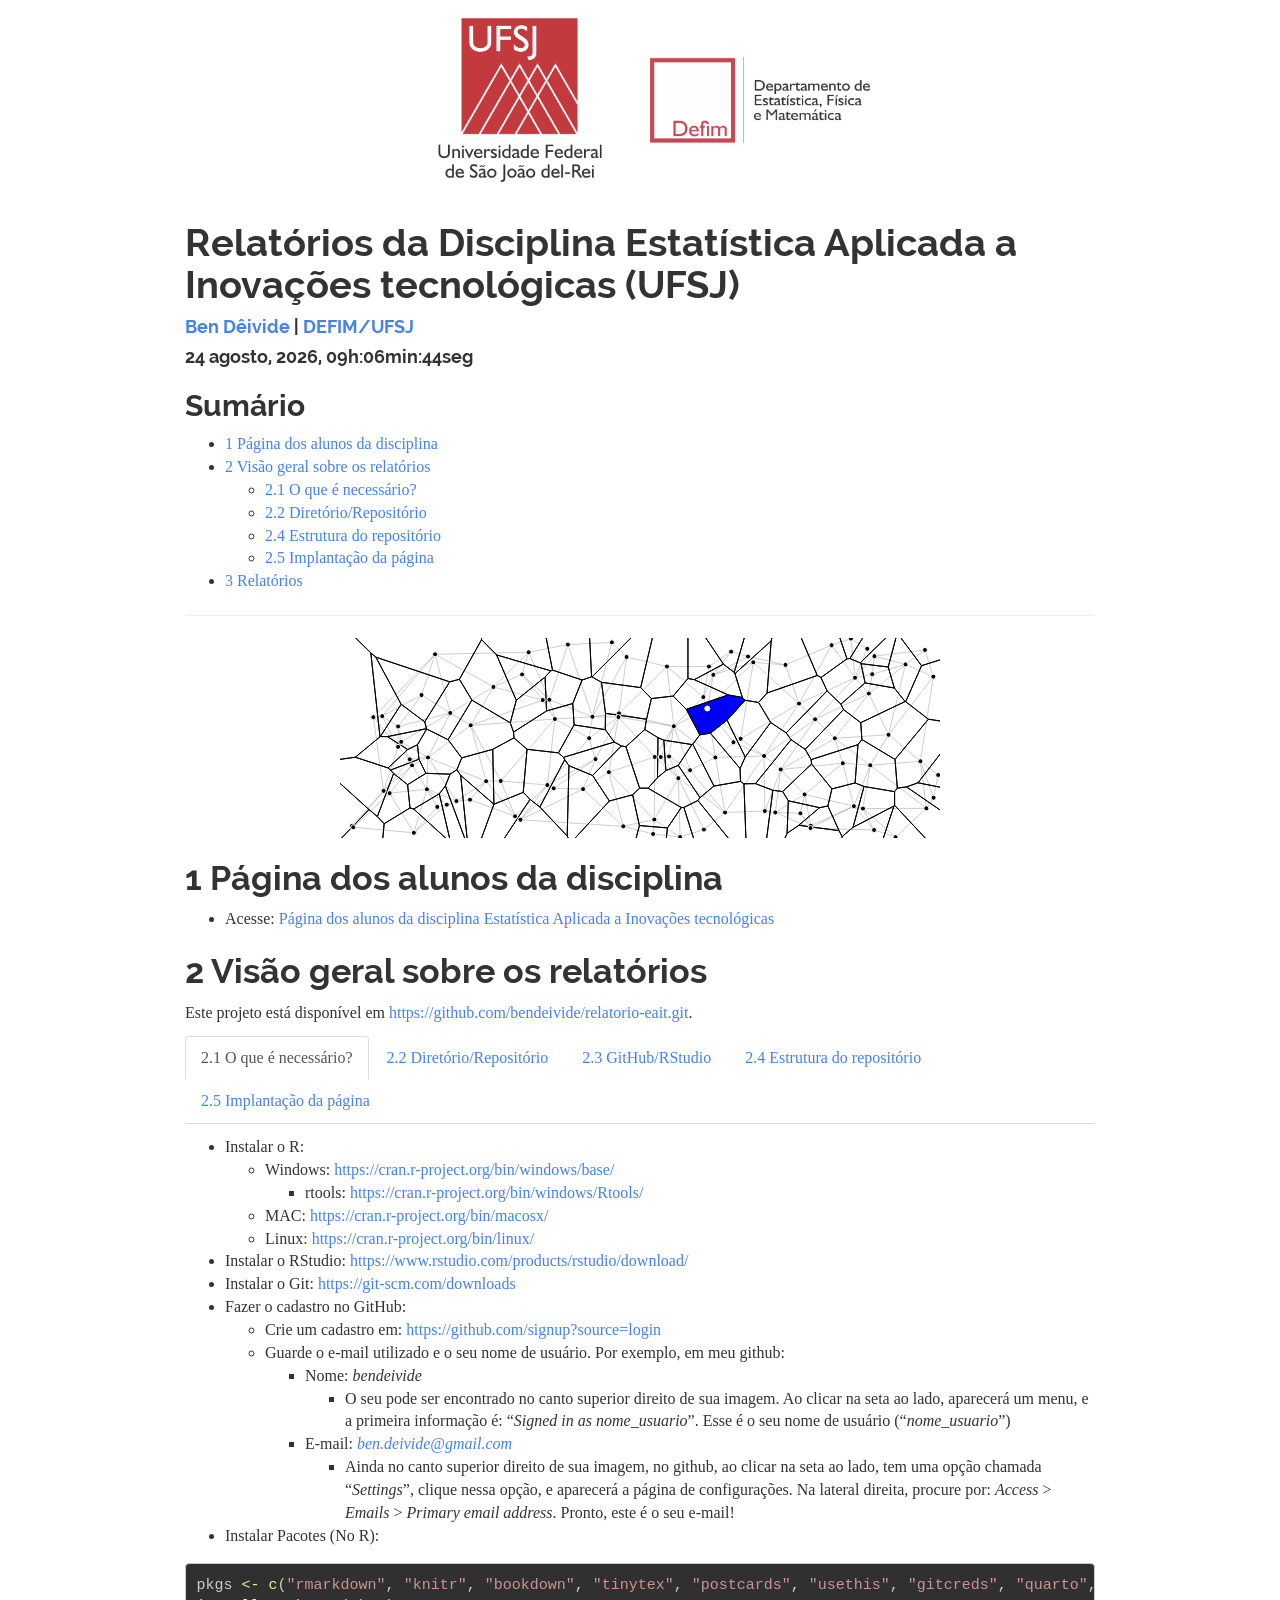
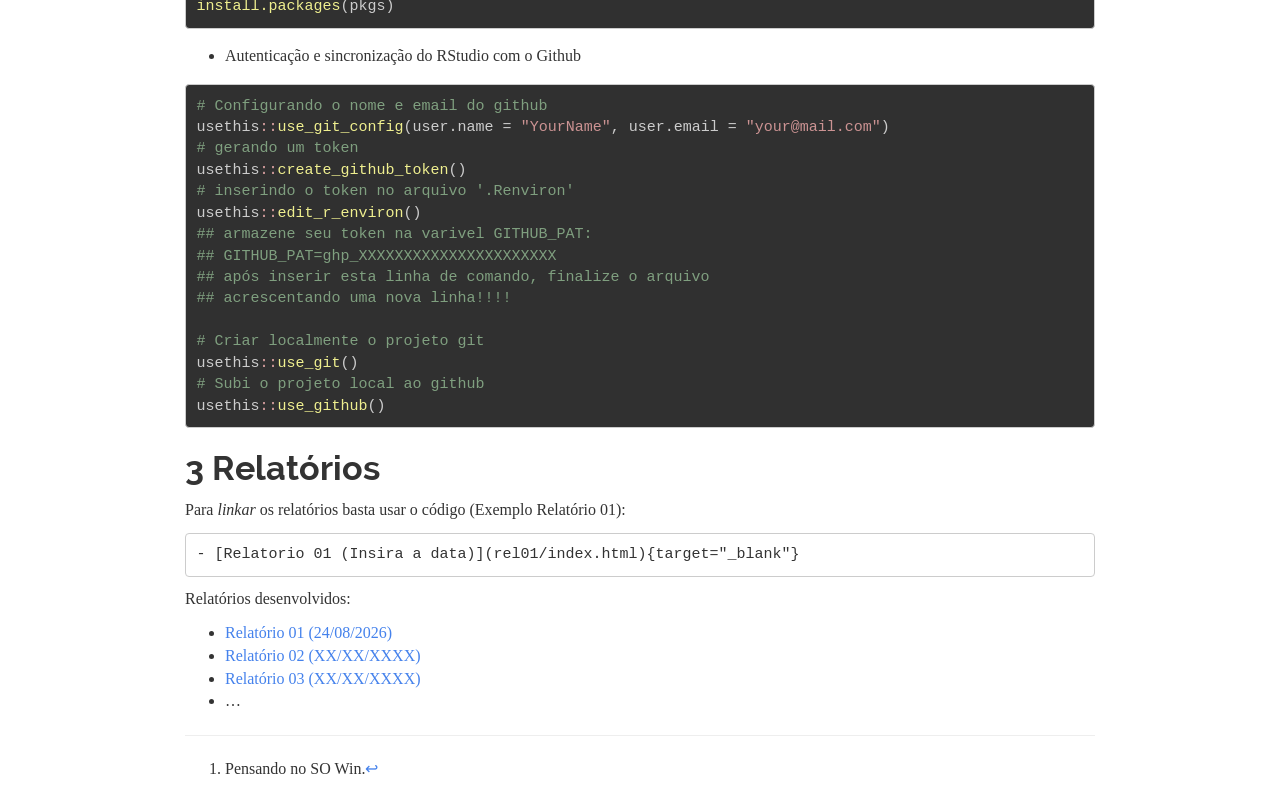
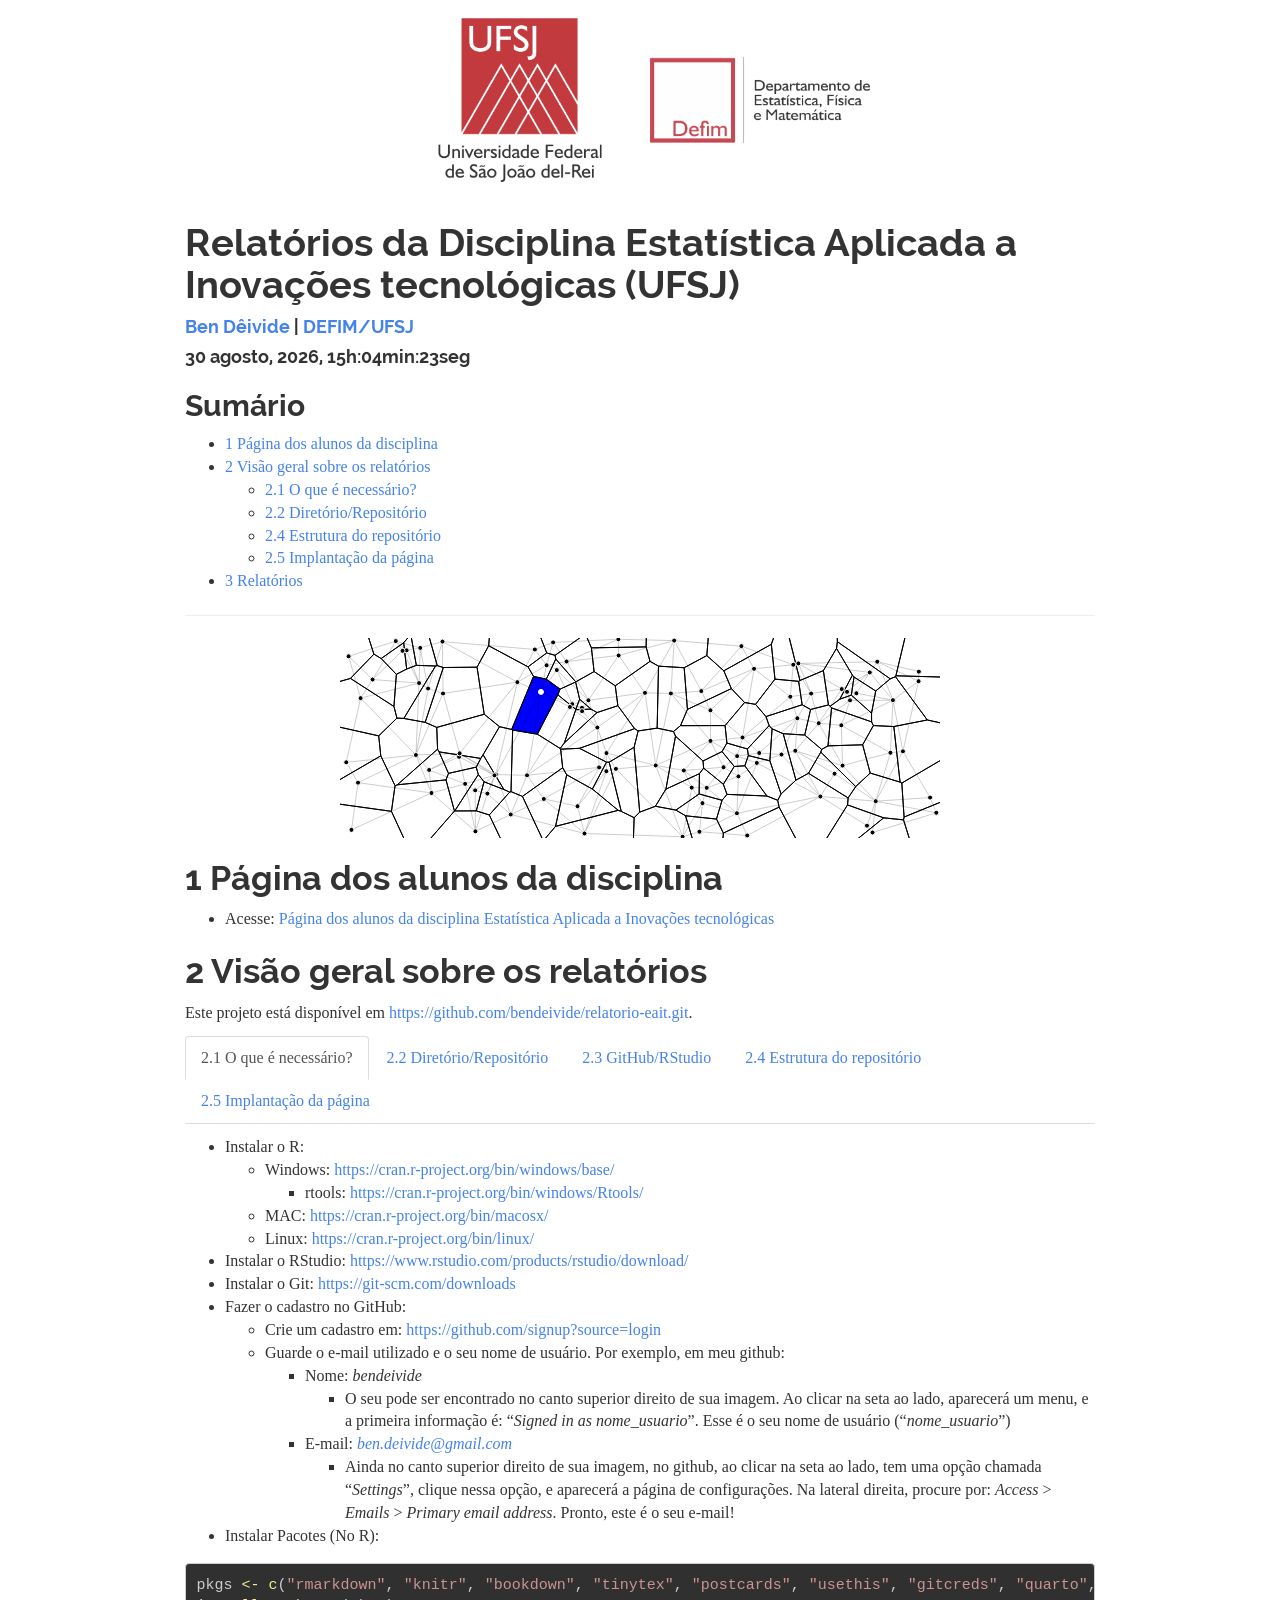
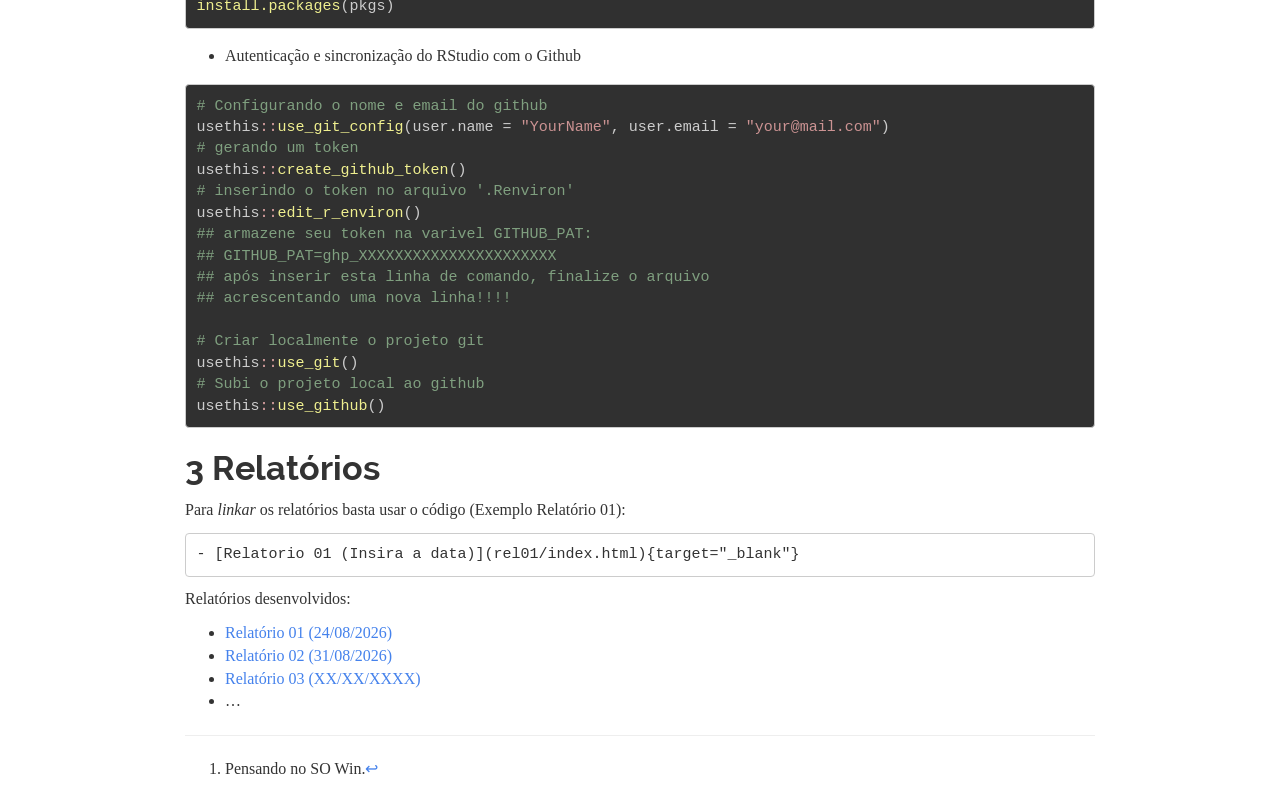
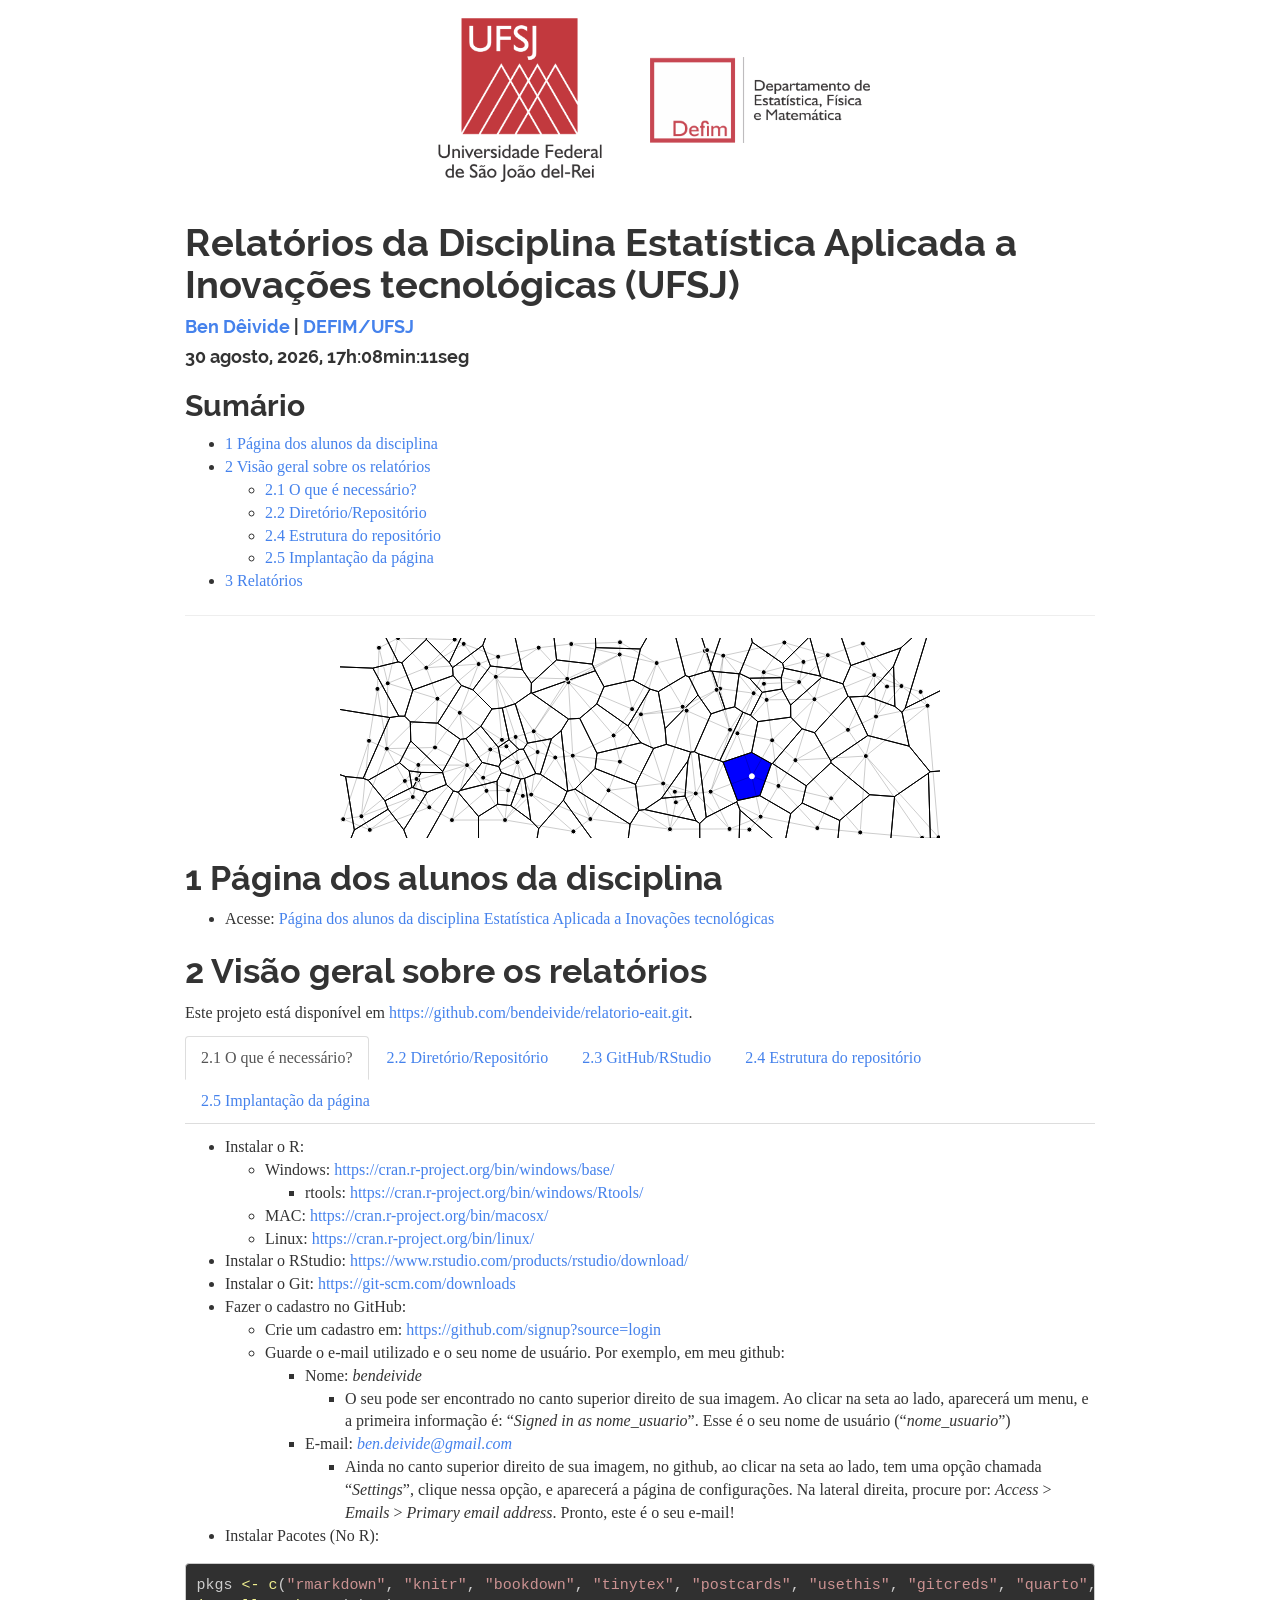
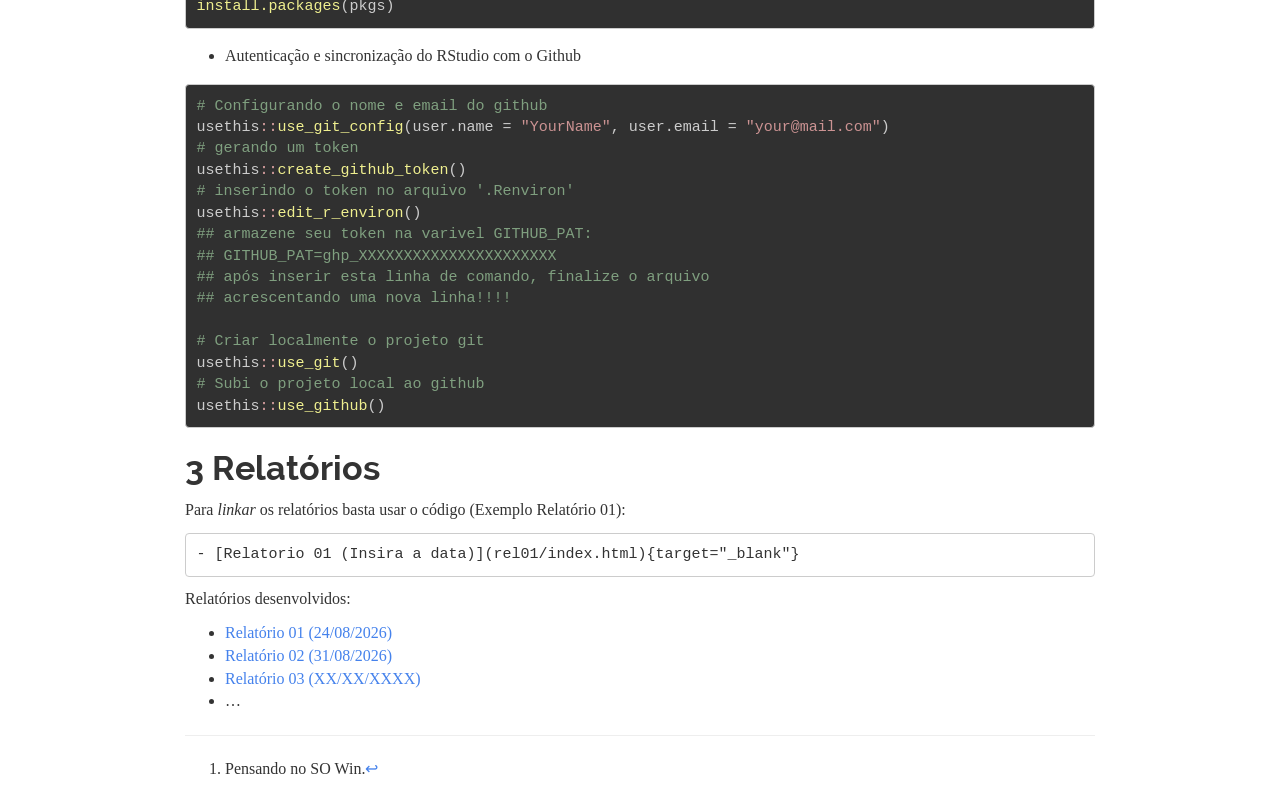
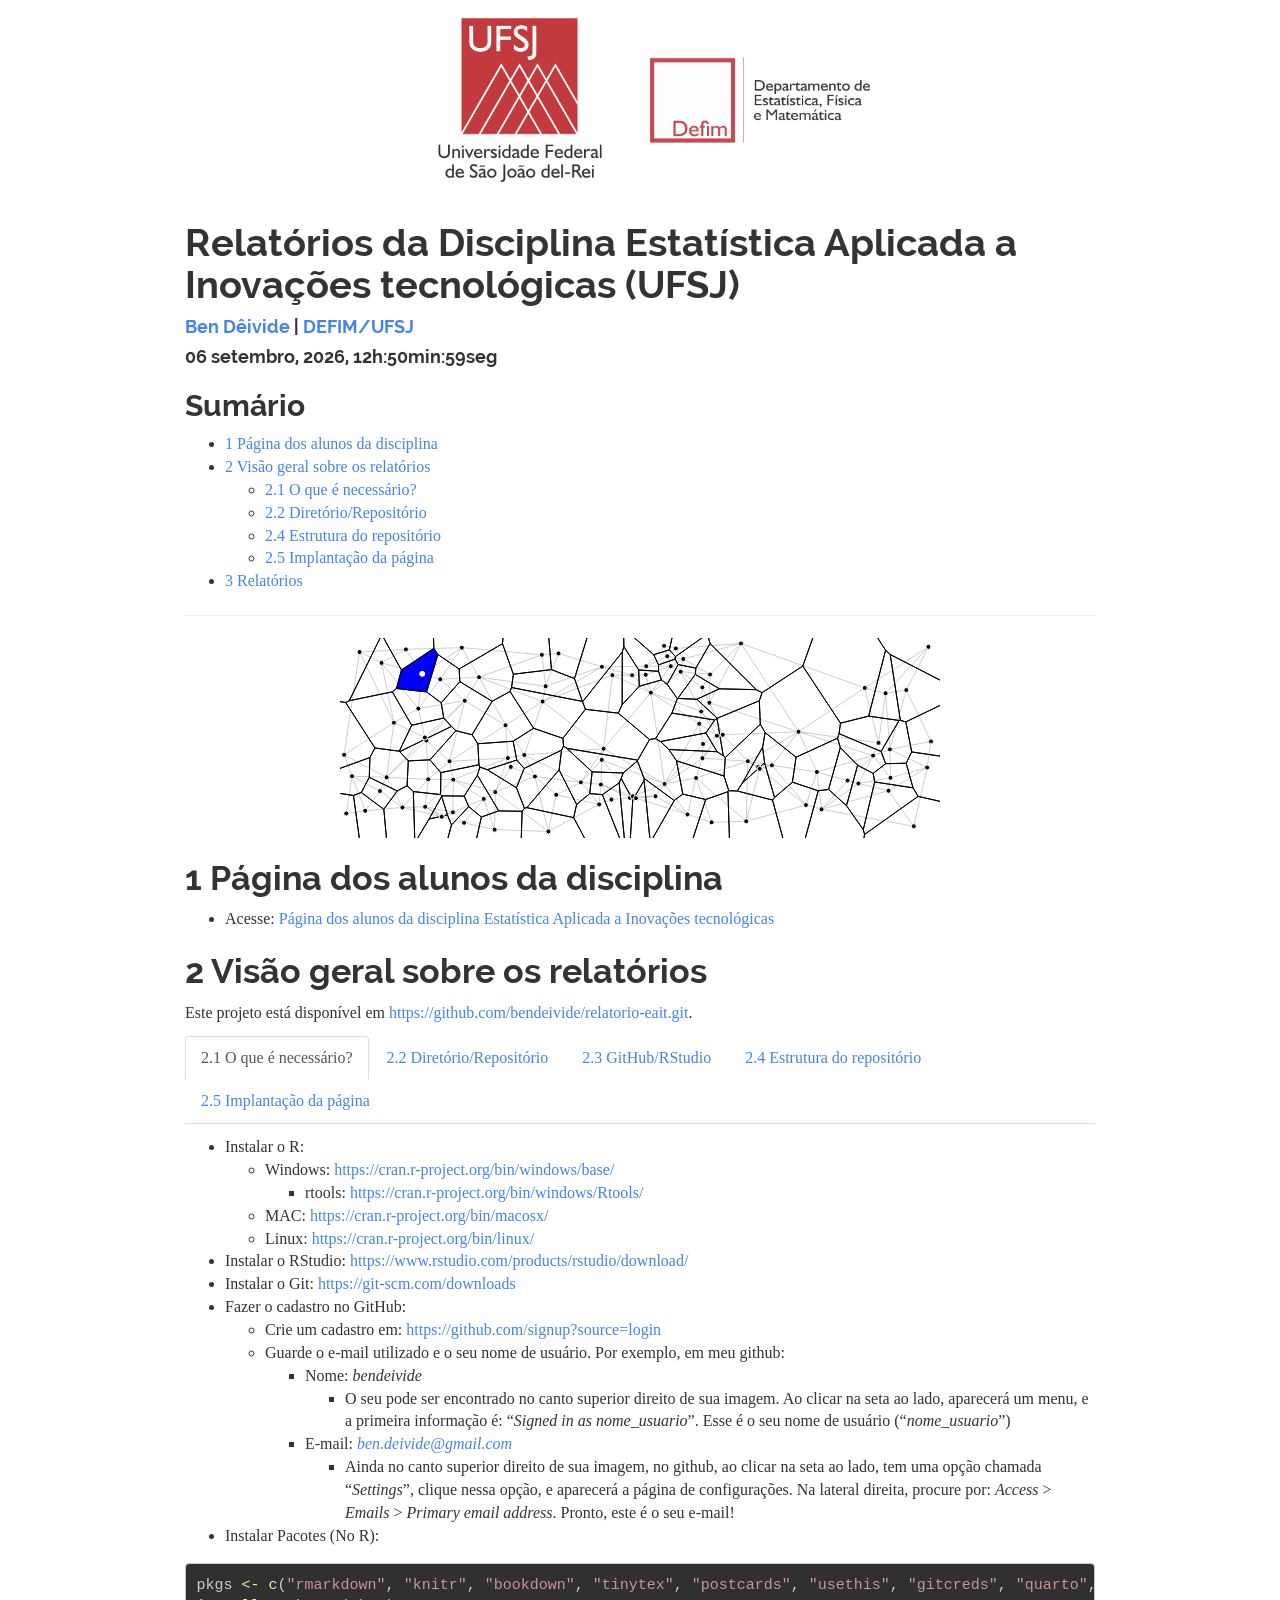
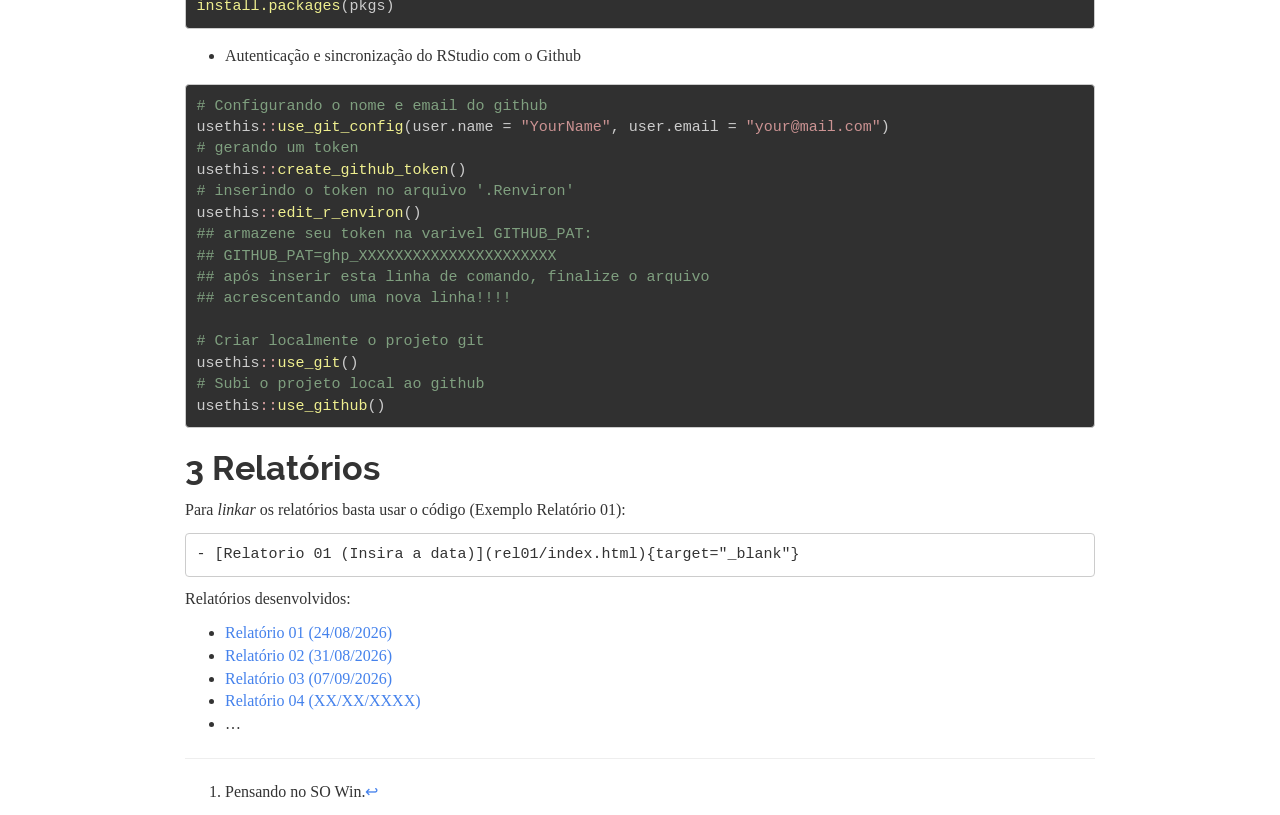
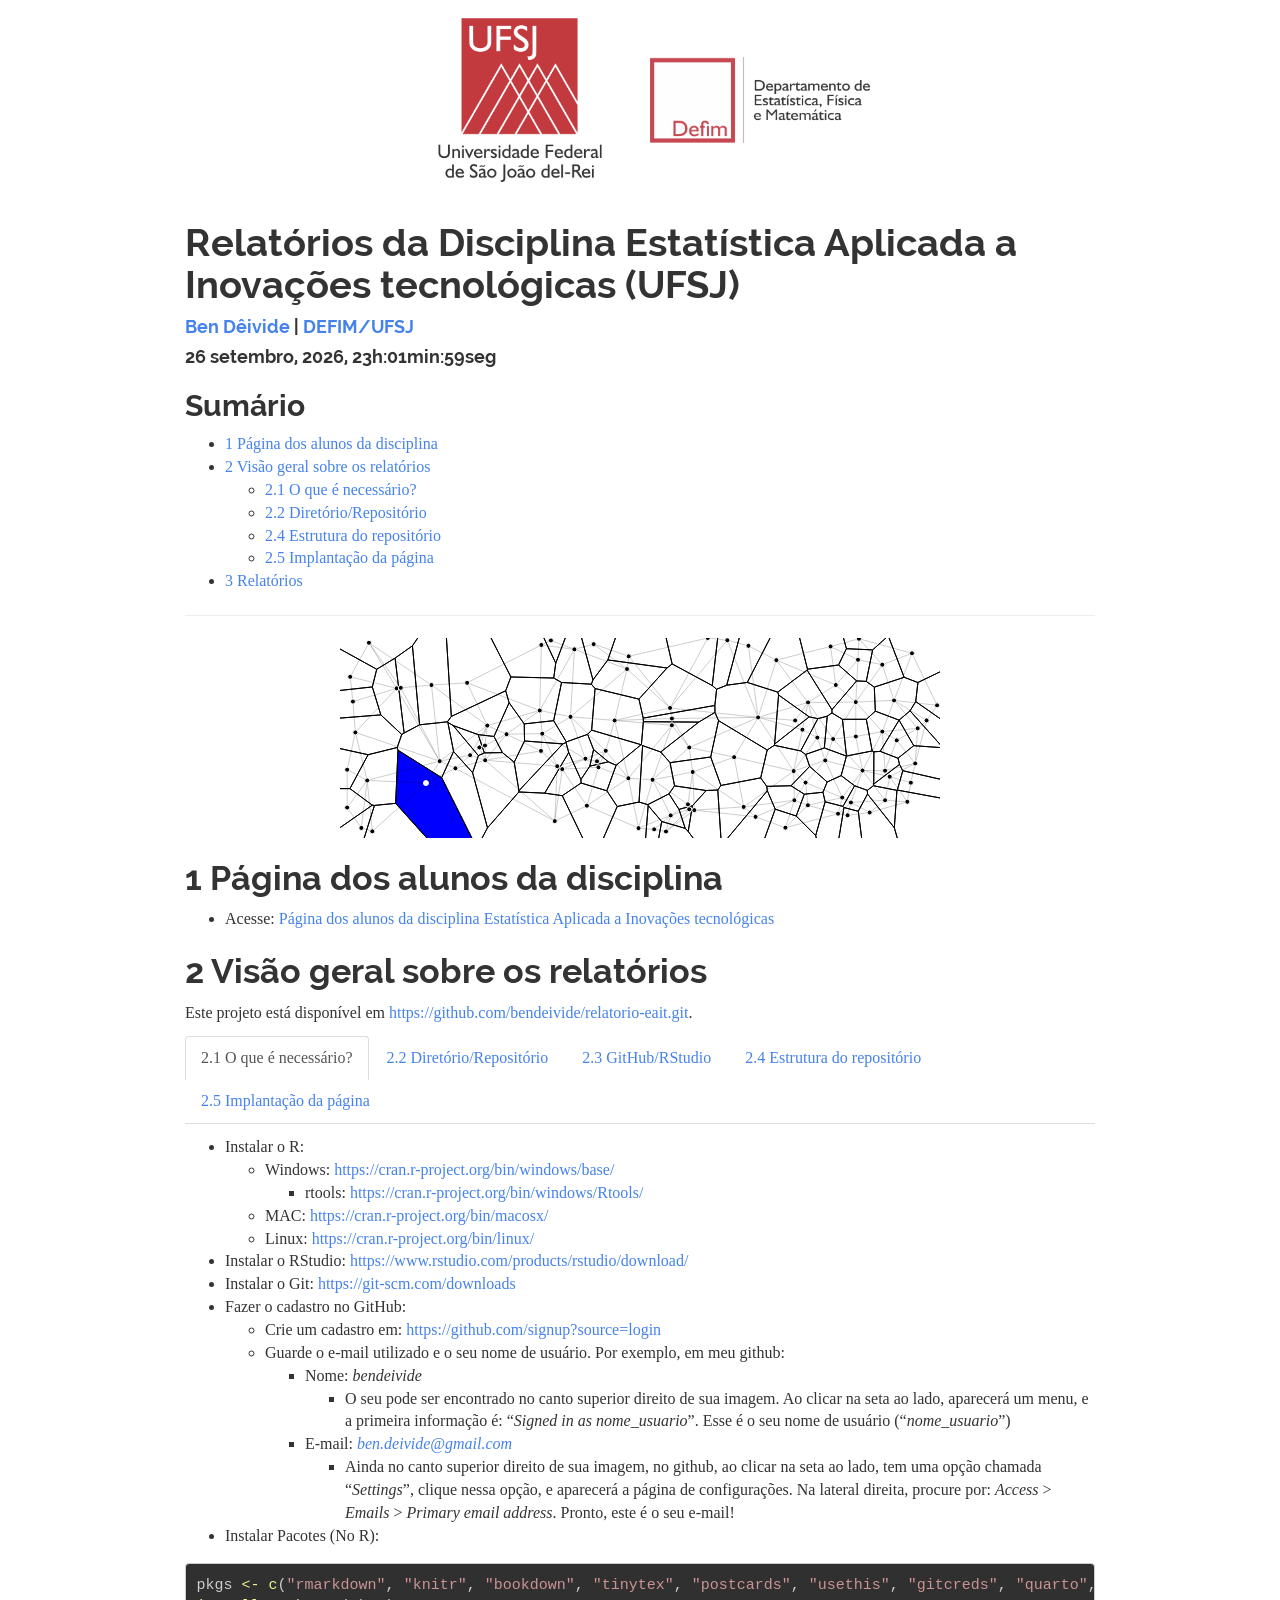
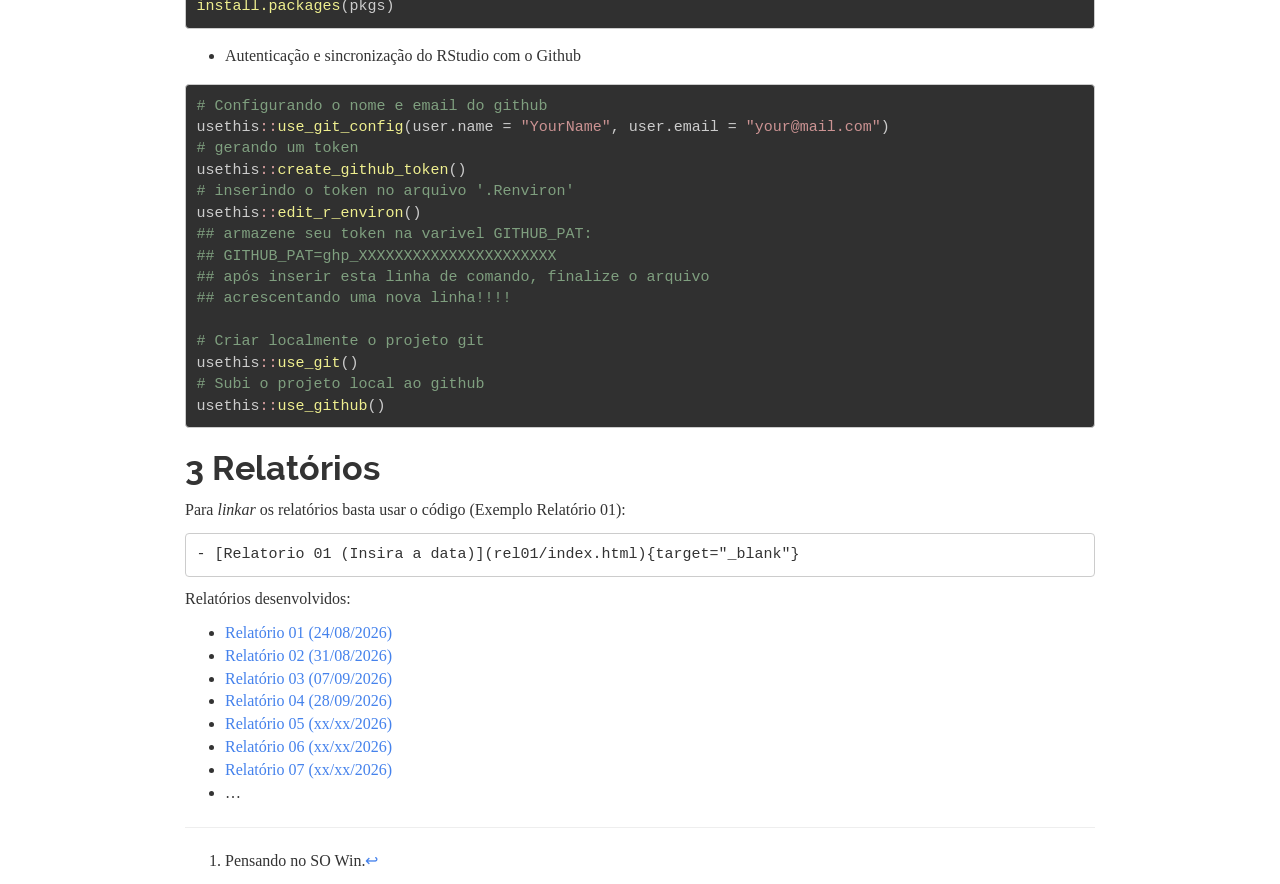
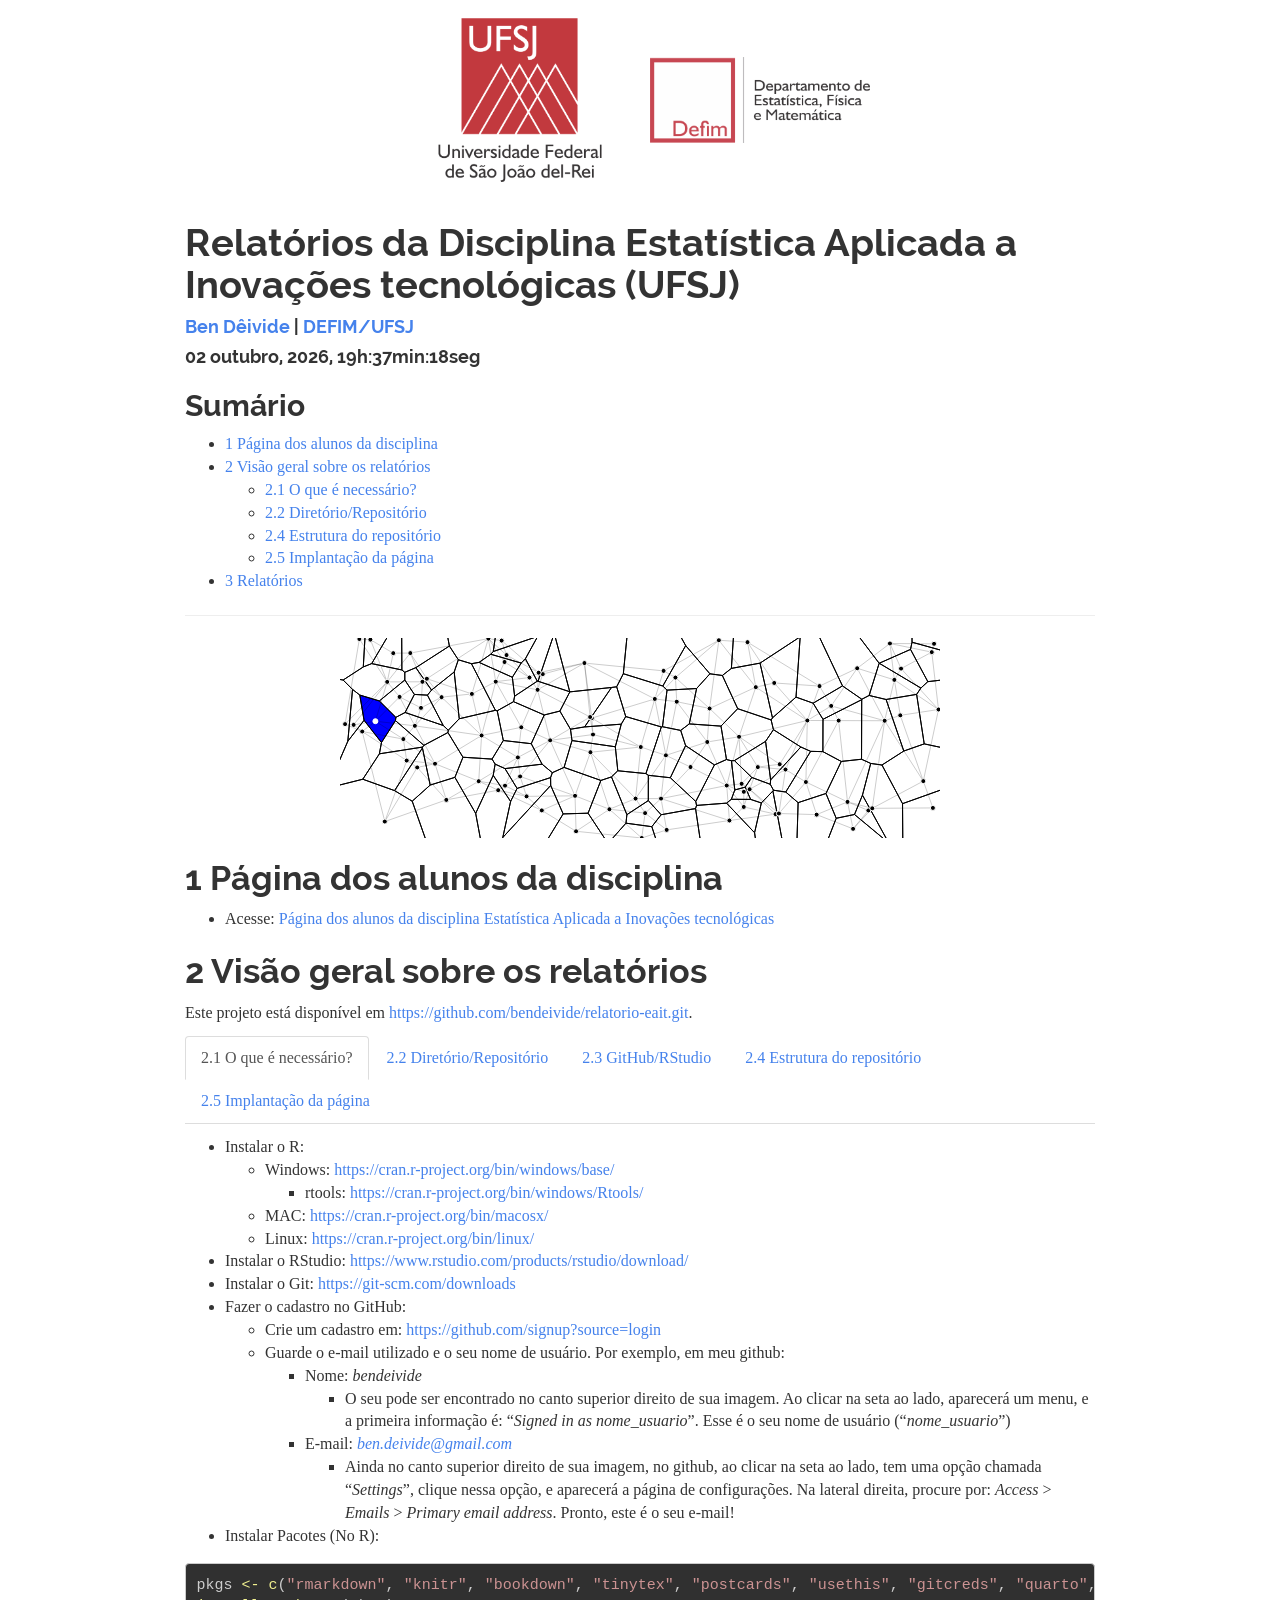
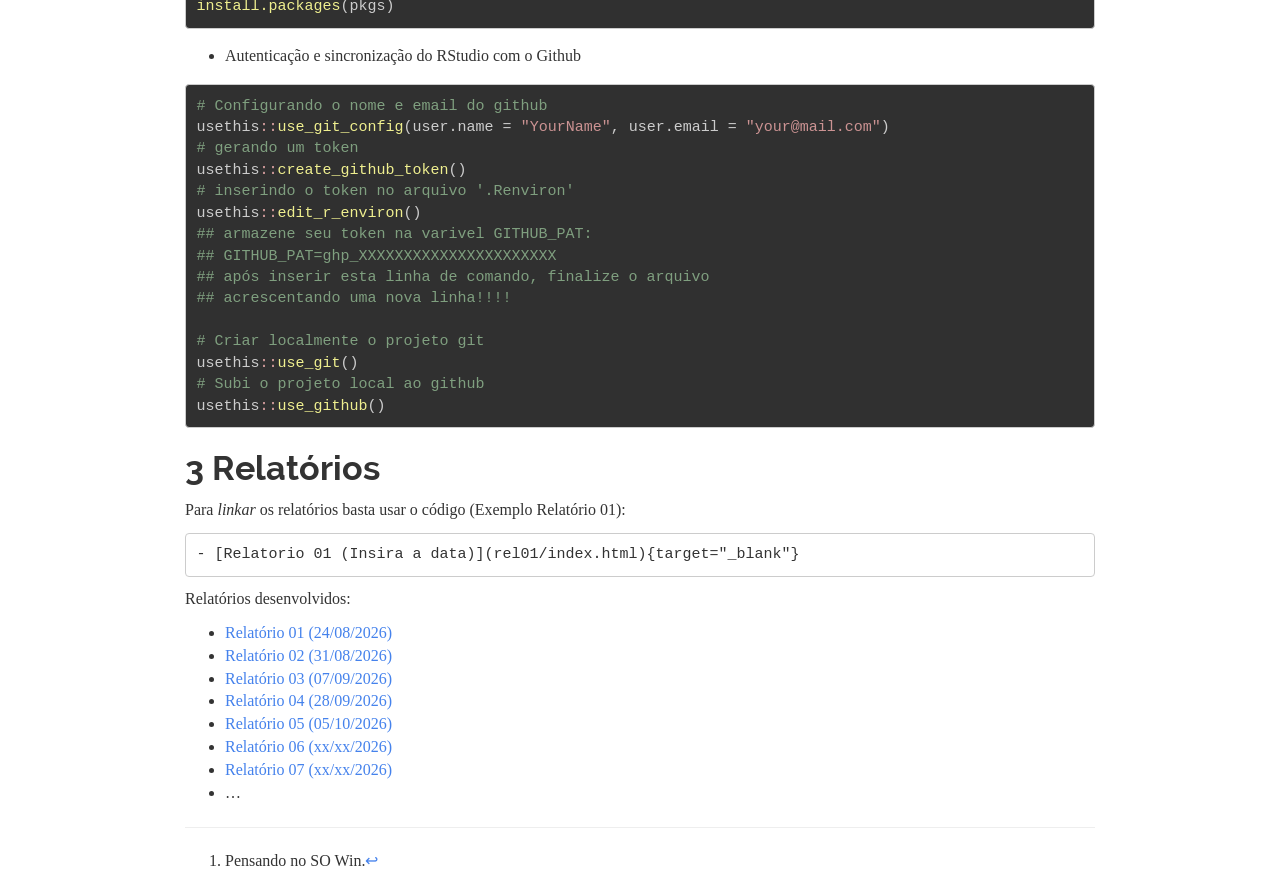
